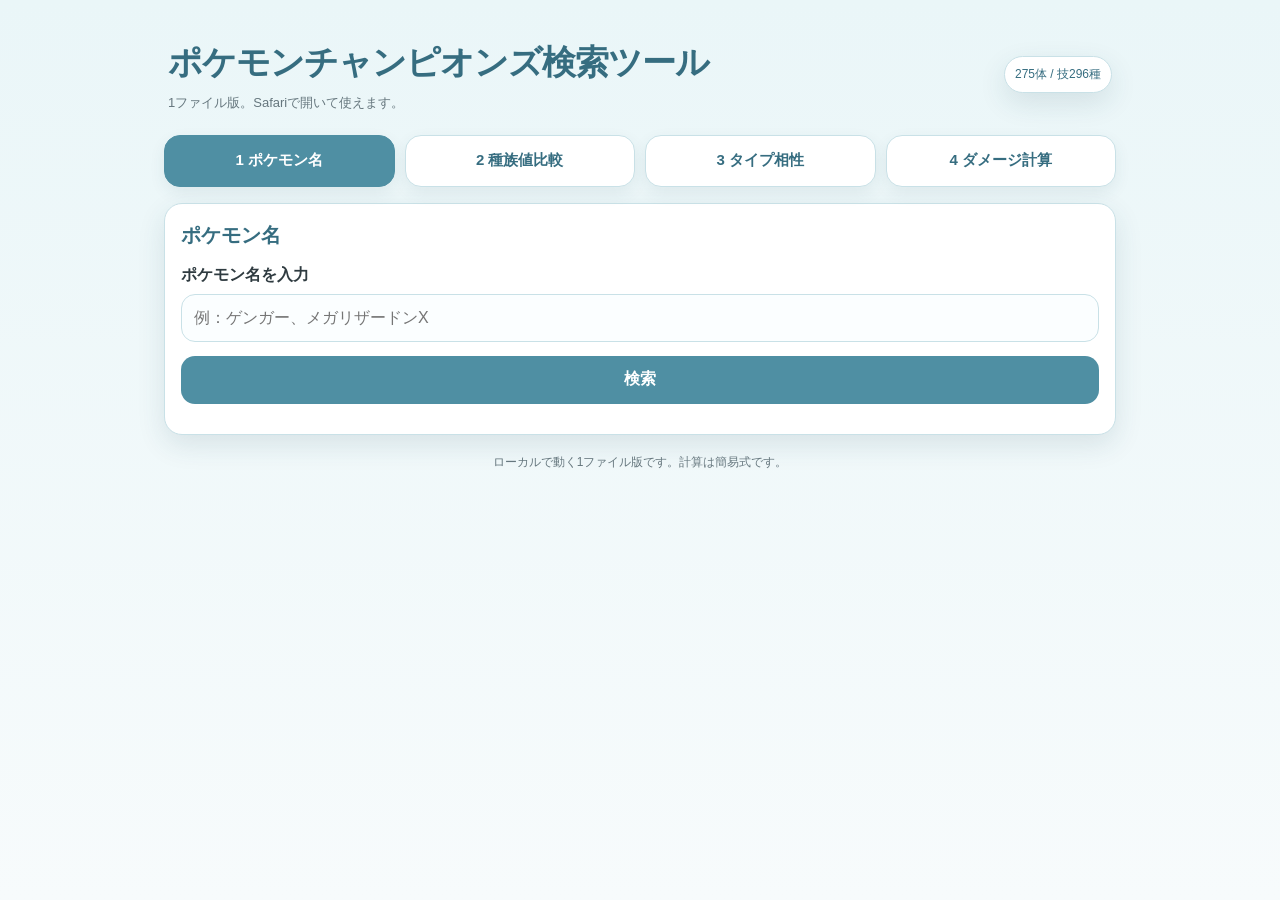
==== index.html @ 951473fa "Add files via upload" ====
<!doctype html>
<html lang="ja">
<head>
  <meta charset="utf-8">
  <meta name="viewport" content="width=device-width, initial-scale=1, viewport-fit=cover">
  <meta name="theme-color" content="#4f8fa3">
  <meta name="apple-mobile-web-app-capable" content="yes">
  <meta name="apple-mobile-web-app-title" content="ポケモンCH検索">
  <title>ポケモンチャンピオンズ検索ツール</title>
  <style>
    :root {
      --bg: #eaf6f8;
      --card: #ffffff;
      --main: #4f8fa3;
      --main-dark: #366d80;
      --soft: #d7eef3;
      --text: #2f3b40;
      --muted: #66777e;
      --line: #c9e1e7;
      --accent: #ff9999;
      --shadow: 0 10px 28px rgba(35, 77, 90, 0.12);
      --radius: 18px;
    }
    * { box-sizing: border-box; }
    html, body { margin: 0; padding: 0; }
    body {
      min-height: 100vh;
      font-family: -apple-system, BlinkMacSystemFont, "Hiragino Sans", "Hiragino Kaku Gothic ProN", "Yu Gothic", Meiryo, sans-serif;
      background: linear-gradient(180deg, var(--bg), #f7fbfc);
      color: var(--text);
      line-height: 1.55;
    }
    .app { max-width: 980px; margin: 0 auto; padding: 18px 14px 48px; }
    header {
      padding: 18px 4px 10px;
      display: flex;
      gap: 12px;
      align-items: center;
      justify-content: space-between;
    }
    .title-wrap { min-width: 0; }
    h1 { margin: 0; font-size: clamp(22px, 5vw, 34px); letter-spacing: -0.03em; color: var(--main-dark); }
    .subtitle { margin: 4px 0 0; color: var(--muted); font-size: 13px; }
    .badge {
      flex: 0 0 auto;
      border: 1px solid var(--line);
      background: var(--card);
      color: var(--main-dark);
      border-radius: 999px;
      padding: 8px 10px;
      font-size: 12px;
      box-shadow: var(--shadow);
      white-space: nowrap;
    }
    .tabs {
      display: grid;
      grid-template-columns: repeat(2, minmax(0, 1fr));
      gap: 10px;
      margin: 12px 0 16px;
    }
    @media (min-width: 720px) { .tabs { grid-template-columns: repeat(4, minmax(0, 1fr)); } }
    .tab-btn {
      appearance: none;
      border: 1px solid var(--line);
      background: var(--card);
      color: var(--main-dark);
      border-radius: 16px;
      min-height: 52px;
      padding: 10px 12px;
      font-weight: 700;
      font-size: 15px;
      box-shadow: 0 6px 16px rgba(35, 77, 90, 0.08);
    }
    .tab-btn.active { background: var(--main); color: #fff; border-color: var(--main); }
    .panel { display: none; }
    .panel.active { display: block; }
    .card {
      background: var(--card);
      border: 1px solid var(--line);
      border-radius: var(--radius);
      box-shadow: var(--shadow);
      padding: 16px;
      margin: 0 0 14px;
    }
    .card h2 { margin: 0 0 12px; font-size: 20px; color: var(--main-dark); }
    .card h3 { margin: 16px 0 8px; font-size: 16px; color: var(--main-dark); }
    label { display: block; font-weight: 700; margin: 12px 0 6px; color: var(--text); }
    input, select {
      width: 100%;
      appearance: none;
      border: 1px solid var(--line);
      background: #fbfeff;
      color: var(--text);
      border-radius: 14px;
      min-height: 48px;
      padding: 10px 12px;
      font-size: 16px;
      outline: none;
    }
    input:focus, select:focus { border-color: var(--main); box-shadow: 0 0 0 3px rgba(79, 143, 163, 0.18); }
    .grid { display: grid; gap: 12px; }
    @media (min-width: 720px) { .grid.two { grid-template-columns: repeat(2, minmax(0, 1fr)); } .grid.three { grid-template-columns: repeat(3, minmax(0, 1fr)); } }
    .action-row { display: flex; gap: 10px; flex-wrap: wrap; margin-top: 14px; }
    button.action {
      border: 0;
      border-radius: 14px;
      background: var(--main);
      color: white;
      font-weight: 800;
      font-size: 16px;
      padding: 12px 16px;
      min-height: 48px;
      flex: 1 1 160px;
    }
    button.secondary { background: var(--soft); color: var(--main-dark); }
    .result { margin-top: 14px; }
    .result-card {
      border: 1px solid var(--line);
      background: #fbfeff;
      border-radius: 16px;
      padding: 14px;
      margin: 10px 0;
    }
    .name-line { display: flex; align-items: baseline; gap: 8px; flex-wrap: wrap; }
    .poke-name { font-size: 20px; font-weight: 900; color: var(--main-dark); }
    .types { display: inline-flex; gap: 6px; flex-wrap: wrap; }
    .type-pill {
      display: inline-block;
      border-radius: 999px;
      padding: 3px 9px;
      background: var(--soft);
      color: var(--main-dark);
      font-size: 12px;
      font-weight: 800;
    }
    .stats { width: 100%; border-collapse: collapse; margin-top: 10px; overflow: hidden; border-radius: 12px; }
    .stats th, .stats td { border-bottom: 1px solid var(--line); padding: 8px 6px; text-align: right; font-size: 14px; }
    .stats th:first-child, .stats td:first-child { text-align: left; color: var(--muted); }
    .stats tr:last-child th, .stats tr:last-child td { border-bottom: 0; }
    .mini { font-size: 13px; color: var(--muted); }
    .error { border-color: #ffd3d3; background: #fff8f8; color: #8b3a3a; }
    .success { border-color: var(--line); background: #fbfeff; }
    .match-group { margin: 10px 0; }
    .match-title { font-weight: 900; color: var(--main-dark); margin-bottom: 5px; }
    .chip-list { display: flex; gap: 6px; flex-wrap: wrap; }
    .chip {
      display: inline-block;
      border: 1px solid var(--line);
      border-radius: 999px;
      background: white;
      padding: 5px 10px;
      font-size: 13px;
      font-weight: 700;
    }
    .damage-output {
      font-size: clamp(26px, 8vw, 42px);
      font-weight: 900;
      color: var(--main-dark);
      letter-spacing: -0.04em;
      text-align: center;
      padding: 20px 8px;
    }
    .footer-note { margin-top: 18px; color: var(--muted); font-size: 12px; text-align: center; }
  </style>
</head>
<body>
  <div class="app">
    <header>
      <div class="title-wrap">
        <h1>ポケモンチャンピオンズ検索ツール</h1>
        <p class="subtitle">1ファイル版。Safariで開いて使えます。</p>
      </div>
      <div class="badge">275体 / 技296種</div>
    </header>

    <nav class="tabs" aria-label="機能選択">
      <button class="tab-btn active" data-tab="search">1 ポケモン名</button>
      <button class="tab-btn" data-tab="compare">2 種族値比較</button>
      <button class="tab-btn" data-tab="type">3 タイプ相性</button>
      <button class="tab-btn" data-tab="damage">4 ダメージ計算</button>
    </nav>

    <section id="search" class="panel active">
      <div class="card">
        <h2>ポケモン名</h2>
        <label for="searchName">ポケモン名を入力</label>
        <input id="searchName" list="pokemonNames" placeholder="例：ゲンガー、メガリザードンX">
        <div class="action-row"><button class="action" id="searchBtn">検索</button></div>
        <div id="searchResult" class="result"></div>
      </div>
    </section>

    <section id="compare" class="panel">
      <div class="card">
        <h2>種族値比較</h2>
        <div class="grid two">
          <div>
            <label for="compareA">1匹目</label>
            <input id="compareA" list="pokemonNames" placeholder="例：ゲンガー">
          </div>
          <div>
            <label for="compareB">2匹目</label>
            <input id="compareB" list="pokemonNames" placeholder="例：メガゲンガー">
          </div>
        </div>
        <div class="action-row"><button class="action" id="compareBtn">比較</button></div>
        <div id="compareResult" class="result"></div>
      </div>
    </section>

    <section id="type" class="panel">
      <div class="card">
        <h2>タイプ相性</h2>
        <label for="typeMode">検索方法</label>
        <select id="typeMode">
          <option value="attack">使用する技のタイプから検索</option>
          <option value="defense">防御側のタイプから検索</option>
        </select>
        <label for="typeSelect">タイプ</label>
        <select id="typeSelect"></select>
        <div class="action-row"><button class="action" id="typeBtn">表示</button></div>
        <div id="typeResult" class="result"></div>
      </div>
    </section>

    <section id="damage" class="panel">
      <div class="card">
        <h2>ダメージ計算</h2>
        <div class="grid three">
          <div>
            <label for="attackerName">攻撃側ポケモン</label>
            <input id="attackerName" list="pokemonNames" placeholder="例：メガゲンガー">
          </div>
          <div>
            <label for="defenderName">防御側ポケモン</label>
            <input id="defenderName" list="pokemonNames" placeholder="例：カビゴン">
          </div>
          <div>
            <label for="moveName">技</label>
            <input id="moveName" list="moveNames" placeholder="例：シャドーボール">
          </div>
        </div>
        <div class="action-row"><button class="action" id="damageBtn">計算</button></div>
        <div id="damageResult" class="result"></div>
      </div>
    </section>

    <datalist id="pokemonNames"></datalist>
    <datalist id="moveNames"></datalist>
    <p class="footer-note">ローカルで動く1ファイル版です。計算は簡易式です。</p>
  </div>

  <script type="application/json" id="app-data">{"pokemon":[{"name":"フシギバナ","type1":"くさ","type2":"どく","ability1":"しんりょく","ability1_description":"HPが最大HPの1/3以下の時、くさタイプの攻撃技を使うと、こうげき・とくこうが1.5倍として計算される。","ability2":"","ability2_description":"","hidden_ability":"ようりょくそ","hidden_ability_description":"天気が「にほんばれ」の時、すばやさが2倍になる。","abilities_all":"しんりょく / ようりょくそ","abilities_description_all":"特性1: しんりょく（HPが最大HPの1/3以下の時、くさタイプの攻撃技を使うと、こうげき・とくこうが1.5倍として計算される。） / 夢特性: ようりょくそ（天気が「にほんばれ」の時、すばやさが2倍になる。）","hp":80,"attack":82,"defense":83,"sp_attack":100,"sp_defense":100,"speed":80},{"name":"メガフシギバナ","type1":"くさ","type2":"どく","ability1":"あついしぼう","ability1_description":"ほのお・こおりタイプの技で受けるダメージが半減する。","ability2":"","ability2_description":"","hidden_ability":"","hidden_ability_description":"","abilities_all":"あついしぼう","abilities_description_all":"特性1: あついしぼう（ほのお・こおりタイプの技で受けるダメージが半減する。）","hp":80,"attack":100,"defense":123,"sp_attack":122,"sp_defense":120,"speed":80},{"name":"リザードン","type1":"ほのお","type2":"ひこう","ability1":"もうか","ability1_description":"HPが最大HPの1/3以下の時、ほのおタイプの攻撃技を使うと、こうげき・とくこうが1.5倍として計算される。","ability2":"","ability2_description":"","hidden_ability":"サンパワー","hidden_ability_description":"天気が「にほんばれ」の時、とくこうが1.5倍になるが、毎ターン終了時に最大HPの1/8ダメージを受ける。","abilities_all":"もうか / サンパワー","abilities_description_all":"特性1: もうか（HPが最大HPの1/3以下の時、ほのおタイプの攻撃技を使うと、こうげき・とくこうが1.5倍として計算される。） / 夢特性: サンパワー（天気が「にほんばれ」の時、とくこうが1.5倍になるが、毎ターン終了時に最大HPの1/8ダメージを受ける。）","hp":78,"attack":84,"defense":78,"sp_attack":109,"sp_defense":85,"speed":100},{"name":"メガリザードンX","type1":"ほのお","type2":"ドラゴン","ability1":"かたいツメ","ability1_description":"接触技の威力が1.3倍になる。","ability2":"","ability2_description":"","hidden_ability":"","hidden_ability_description":"","abilities_all":"かたいツメ","abilities_description_all":"特性1: かたいツメ（接触技の威力が1.3倍になる。）","hp":78,"attack":130,"defense":111,"sp_attack":130,"sp_defense":85,"speed":100},{"name":"メガリザードンY","type1":"ほのお","type2":"ひこう","ability1":"ひでり","ability1_description":"場に出ると、5ターンの間、天気を「にほんばれ」にする。","ability2":"","ability2_description":"","hidden_ability":"","hidden_ability_description":"","abilities_all":"ひでり","abilities_description_all":"特性1: ひでり（場に出ると、5ターンの間、天気を「にほんばれ」にする。）","hp":78,"attack":104,"defense":78,"sp_attack":159,"sp_defense":115,"speed":100},{"name":"カメックス","type1":"みず","type2":"","ability1":"げきりゅう","ability1_description":"HPが最大HPの1/3以下の時、みずタイプの攻撃技を使うと、こうげき・とくこうが1.5倍として計算される。","ability2":"","ability2_description":"","hidden_ability":"あめうけざら","hidden_ability_description":"天気が「あめ」の時、毎ターン終了時に最大HPの1/16回復する。","abilities_all":"げきりゅう / あめうけざら","abilities_description_all":"特性1: げきりゅう（HPが最大HPの1/3以下の時、みずタイプの攻撃技を使うと、こうげき・とくこうが1.5倍として計算される。） / 夢特性: あめうけざら（天気が「あめ」の時、毎ターン終了時に最大HPの1/16回復する。）","hp":79,"attack":83,"defense":100,"sp_attack":85,"sp_defense":105,"speed":78},{"name":"メガカメックス","type1":"みず","type2":"","ability1":"メガランチャー","ability1_description":"波動系の技の威力が1.5倍になる。いやしのはどうは回復量が最大HPの3/4になる。","ability2":"","ability2_description":"","hidden_ability":"","hidden_ability_description":"","abilities_all":"メガランチャー","abilities_description_all":"特性1: メガランチャー（波動系の技の威力が1.5倍になる。いやしのはどうは回復量が最大HPの3/4になる。）","hp":79,"attack":103,"defense":120,"sp_attack":135,"sp_defense":115,"speed":78},{"name":"スピアー","type1":"むし","type2":"どく","ability1":"むしのしらせ","ability1_description":"HPが最大HPの1/3以下の時、むしタイプの攻撃技を使うと、こうげき・とくこうが1.5倍として計算される。","ability2":"","ability2_description":"","hidden_ability":"スナイパー","hidden_ability_description":"急所時のダメージ補正が1.5倍ではなく2.25倍になる。","abilities_all":"むしのしらせ / スナイパー","abilities_description_all":"特性1: むしのしらせ（HPが最大HPの1/3以下の時、むしタイプの攻撃技を使うと、こうげき・とくこうが1.5倍として計算される。） / 夢特性: スナイパー（急所時のダメージ補正が1.5倍ではなく2.25倍になる。）","hp":65,"attack":90,"defense":40,"sp_attack":45,"sp_defense":80,"speed":75},{"name":"メガスピアー","type1":"むし","type2":"どく","ability1":"てきおうりょく","ability1_description":"タイプ一致補正が通常1.5倍ではなく2倍になる。","ability2":"","ability2_description":"","hidden_ability":"","hidden_ability_description":"","abilities_all":"てきおうりょく","abilities_description_all":"特性1: てきおうりょく（タイプ一致補正が通常1.5倍ではなく2倍になる。）","hp":65,"attack":150,"defense":40,"sp_attack":15,"sp_defense":80,"speed":145},{"name":"ピジョット","type1":"ノーマル","type2":"ひこう","ability1":"するどいめ","ability1_description":"命中率ランクが下がらず、相手の回避率ランク変化も無視する。","ability2":"ちどりあし","ability2_description":"こんらん状態の時、回避率が2倍になる。","hidden_ability":"はとむね","hidden_ability_description":"相手の技や特性でぼうぎょランクを下げられない。","abilities_all":"するどいめ / ちどりあし / はとむね","abilities_description_all":"特性1: するどいめ（命中率ランクが下がらず、相手の回避率ランク変化も無視する。） / 特性2: ちどりあし（こんらん状態の時、回避率が2倍になる。） / 夢特性: はとむね（相手の技や特性でぼうぎょランクを下げられない。）","hp":83,"attack":80,"defense":75,"sp_attack":70,"sp_defense":70,"speed":101},{"name":"メガピジョット","type1":"ノーマル","type2":"ひこう","ability1":"ノーガード","ability1_description":"自分と相手の技が命中率・回避率に関係なく必ず命中する。そらをとぶ等の半無敵中にも命中する。","ability2":"","ability2_description":"","hidden_ability":"","hidden_ability_description":"","abilities_all":"ノーガード","abilities_description_all":"特性1: ノーガード（自分と相手の技が命中率・回避率に関係なく必ず命中する。そらをとぶ等の半無敵中にも命中する。）","hp":83,"attack":80,"defense":80,"sp_attack":135,"sp_defense":80,"speed":121},{"name":"アーボック","type1":"どく","type2":"","ability1":"いかく","ability1_description":"場に出た時、相手全体のこうげきランクを1段階下げる。きもったま・せいしんりょく・どんかん・マイペースには無効。","ability2":"だっぴ","ability2_description":"ターン終了時、30%の確率で自分の状態異常が治る。","hidden_ability":"きんちょうかん","hidden_ability_description":"相手はきのみを使えなくなる。","abilities_all":"いかく / だっぴ / きんちょうかん","abilities_description_all":"特性1: いかく（場に出た時、相手全体のこうげきランクを1段階下げる。きもったま・せいしんりょく・どんかん・マイペースには無効。） / 特性2: だっぴ（ターン終了時、30%の確率で自分の状態異常が治る。） / 夢特性: きんちょうかん（相手はきのみを使えなくなる。）","hp":60,"attack":95,"defense":69,"sp_attack":65,"sp_defense":79,"speed":80},{"name":"ピカチュウ","type1":"でんき","type2":"","ability1":"せいでんき","ability1_description":"接触技を受けると、30%の確率で相手をまひ状態にする。","ability2":"","ability2_description":"","hidden_ability":"ひらいしん","hidden_ability_description":"でんきタイプ技を受けると無効化し、とくこうランクが1段階上がる。ダブルでは単体でんき技を自分に引き寄せる。","abilities_all":"せいでんき / ひらいしん","abilities_description_all":"特性1: せいでんき（接触技を受けると、30%の確率で相手をまひ状態にする。） / 夢特性: ひらいしん（でんきタイプ技を受けると無効化し、とくこうランクが1段階上がる。ダブルでは単体でんき技を自分に引き寄せる。）","hp":35,"attack":55,"defense":40,"sp_attack":50,"sp_defense":50,"speed":90},{"name":"ライチュウ","type1":"でんき","type2":"","ability1":"せいでんき","ability1_description":"接触技を受けると、30%の確率で相手をまひ状態にする。","ability2":"","ability2_description":"","hidden_ability":"ひらいしん","hidden_ability_description":"でんきタイプ技を受けると無効化し、とくこうランクが1段階上がる。ダブルでは単体でんき技を自分に引き寄せる。","abilities_all":"せいでんき / ひらいしん","abilities_description_all":"特性1: せいでんき（接触技を受けると、30%の確率で相手をまひ状態にする。） / 夢特性: ひらいしん（でんきタイプ技を受けると無効化し、とくこうランクが1段階上がる。ダブルでは単体でんき技を自分に引き寄せる。）","hp":60,"attack":90,"defense":55,"sp_attack":90,"sp_defense":80,"speed":110},{"name":"ライチュウ (アローラのすがた)","type1":"でんき","type2":"エスパー","ability1":"サーフテール","ability1_description":"場がエレキフィールドの時、すばやさが2倍になる。","ability2":"","ability2_description":"","hidden_ability":"","hidden_ability_description":"","abilities_all":"サーフテール","abilities_description_all":"特性1: サーフテール（場がエレキフィールドの時、すばやさが2倍になる。）","hp":60,"attack":85,"defense":50,"sp_attack":95,"sp_defense":85,"speed":110},{"name":"ピクシー","type1":"フェアリー","type2":"","ability1":"メロメロボディ","ability1_description":"異性から接触技を受けると、30%の確率で相手をメロメロ状態にする。同性・性別不明には無効。","ability2":"マジックガード","ability2_description":"攻撃技などの直接ダメージ以外を受けない。毒・火傷・天気・ステルスロック・反動・いのちのたま等のダメージを受けない。","hidden_ability":"てんねん","hidden_ability_description":"相手のこうげき・ぼうぎょ・とくこう・とくぼう・命中率・回避率ランク変化を無視する。すばやさは無視しない。","abilities_all":"メロメロボディ / マジックガード / てんねん","abilities_description_all":"特性1: メロメロボディ（異性から接触技を受けると、30%の確率で相手をメロメロ状態にする。同性・性別不明には無効。） / 特性2: マジックガード（攻撃技などの直接ダメージ以外を受けない。毒・火傷・天気・ステルスロック・反動・いのちのたま等のダメージを受けない。） / 夢特性: てんねん（相手のこうげき・ぼうぎょ・とくこう・とくぼう・命中率・回避率ランク変化を無視する。すばやさは無視しない。）","hp":95,"attack":70,"defense":73,"sp_attack":95,"sp_defense":90,"speed":60},{"name":"メガピクシー","type1":"フェアリー","type2":"ひこう","ability1":"マジックミラー","ability1_description":"マジックコートで跳ね返せる変化技を相手に跳ね返す。","ability2":"","ability2_description":"","hidden_ability":"","hidden_ability_description":"","abilities_all":"マジックミラー","abilities_description_all":"特性1: マジックミラー（マジックコートで跳ね返せる変化技を相手に跳ね返す。）","hp":95,"attack":80,"defense":93,"sp_attack":135,"sp_defense":110,"speed":70},{"name":"キュウコン","type1":"ほのお","type2":"","ability1":"もらいび","ability1_description":"ほのおタイプ技を受けると無効化し、以後自分のほのおタイプ技の威力が1.5倍になる。","ability2":"","ability2_description":"","hidden_ability":"ひでり","hidden_ability_description":"場に出ると、5ターンの間、天気を「にほんばれ」にする。","abilities_all":"もらいび / ひでり","abilities_description_all":"特性1: もらいび（ほのおタイプ技を受けると無効化し、以後自分のほのおタイプ技の威力が1.5倍になる。） / 夢特性: ひでり（場に出ると、5ターンの間、天気を「にほんばれ」にする。）","hp":73,"attack":76,"defense":75,"sp_attack":81,"sp_defense":100,"speed":100},{"name":"キュウコン (アローラのすがた)","type1":"こおり","type2":"フェアリー","ability1":"ゆきがくれ","ability1_description":"天気が「ゆき」の時、相手の技の命中率が0.8倍になる。","ability2":"","ability2_description":"","hidden_ability":"ゆきふらし","hidden_ability_description":"場に出ると、5ターンの間、天気を「ゆき」にする。","abilities_all":"ゆきがくれ / ゆきふらし","abilities_description_all":"特性1: ゆきがくれ（天気が「ゆき」の時、相手の技の命中率が0.8倍になる。） / 夢特性: ゆきふらし（場に出ると、5ターンの間、天気を「ゆき」にする。）","hp":73,"attack":67,"defense":75,"sp_attack":81,"sp_defense":100,"speed":109},{"name":"ウインディ","type1":"ほのお","type2":"","ability1":"いかく","ability1_description":"場に出た時、相手全体のこうげきランクを1段階下げる。きもったま・せいしんりょく・どんかん・マイペースには無効。","ability2":"もらいび","ability2_description":"ほのおタイプ技を受けると無効化し、以後自分のほのおタイプ技の威力が1.5倍になる。","hidden_ability":"せいぎのこころ","hidden_ability_description":"あくタイプの攻撃技でダメージを受けると、こうげきランクが1段階上がる。","abilities_all":"いかく / もらいび / せいぎのこころ","abilities_description_all":"特性1: いかく（場に出た時、相手全体のこうげきランクを1段階下げる。きもったま・せいしんりょく・どんかん・マイペースには無効。） / 特性2: もらいび（ほのおタイプ技を受けると無効化し、以後自分のほのおタイプ技の威力が1.5倍になる。） / 夢特性: せいぎのこころ（あくタイプの攻撃技でダメージを受けると、こうげきランクが1段階上がる。）","hp":90,"attack":110,"defense":80,"sp_attack":100,"sp_defense":80,"speed":95},{"name":"ウインディ (ヒスイのすがた)","type1":"ほのお","type2":"いわ","ability1":"いかく","ability1_description":"場に出た時、相手全体のこうげきランクを1段階下げる。きもったま・せいしんりょく・どんかん・マイペースには無効。","ability2":"もらいび","ability2_description":"ほのおタイプ技を受けると無効化し、以後自分のほのおタイプ技の威力が1.5倍になる。","hidden_ability":"いしあたま","hidden_ability_description":"すてみタックル・フレアドライブ・ブレイブバード・ボルテッカー・もろはのずつき等の反動ダメージを受けない。","abilities_all":"いかく / もらいび / いしあたま","abilities_description_all":"特性1: いかく（場に出た時、相手全体のこうげきランクを1段階下げる。きもったま・せいしんりょく・どんかん・マイペースには無効。） / 特性2: もらいび（ほのおタイプ技を受けると無効化し、以後自分のほのおタイプ技の威力が1.5倍になる。） / 夢特性: いしあたま（すてみタックル・フレアドライブ・ブレイブバード・ボルテッカー・もろはのずつき等の反動ダメージを受けない。）","hp":95,"attack":115,"defense":80,"sp_attack":95,"sp_defense":80,"speed":90},{"name":"フーディン","type1":"エスパー","type2":"","ability1":"シンクロ","ability1_description":"相手の技や特性で自分がどく・もうどく・まひ・やけど状態になった時、相手も同じ状態異常にする。","ability2":"せいしんりょく","ability2_description":"ひるみ状態にならない。相手のいかくも受けない。","hidden_ability":"マジックガード","hidden_ability_description":"攻撃技などの直接ダメージ以外を受けない。毒・火傷・天気・ステルスロック・反動・いのちのたま等のダメージを受けない。","abilities_all":"シンクロ / せいしんりょく / マジックガード","abilities_description_all":"特性1: シンクロ（相手の技や特性で自分がどく・もうどく・まひ・やけど状態になった時、相手も同じ状態異常にする。） / 特性2: せいしんりょく（ひるみ状態にならない。相手のいかくも受けない。） / 夢特性: マジックガード（攻撃技などの直接ダメージ以外を受けない。毒・火傷・天気・ステルスロック・反動・いのちのたま等のダメージを受けない。）","hp":55,"attack":50,"defense":45,"sp_attack":135,"sp_defense":95,"speed":120},{"name":"メガフーディン","type1":"エスパー","type2":"","ability1":"トレース","ability1_description":"場に出た時、相手と同じ特性になる。相手が2体ならランダム。特定のフォルム系・特殊特性はコピー不可。","ability2":"","ability2_description":"","hidden_ability":"","hidden_ability_description":"","abilities_all":"トレース","abilities_description_all":"特性1: トレース（場に出た時、相手と同じ特性になる。相手が2体ならランダム。特定のフォルム系・特殊特性はコピー不可。）","hp":55,"attack":50,"defense":65,"sp_attack":175,"sp_defense":105,"speed":150},{"name":"カイリキー","type1":"かくとう","type2":"","ability1":"こんじょう","ability1_description":"状態異常の時、こうげきが1.5倍になる。やけどによるこうげき半減も受けない。","ability2":"ノーガード","ability2_description":"自分と相手の技が命中率・回避率に関係なく必ず命中する。そらをとぶ等の半無敵中にも命中する。","hidden_ability":"ふくつのこころ","hidden_ability_description":"相手の技でひるむと、すばやさランクが1段階上がる。","abilities_all":"こんじょう / ノーガード / ふくつのこころ","abilities_description_all":"特性1: こんじょう（状態異常の時、こうげきが1.5倍になる。やけどによるこうげき半減も受けない。） / 特性2: ノーガード（自分と相手の技が命中率・回避率に関係なく必ず命中する。そらをとぶ等の半無敵中にも命中する。） / 夢特性: ふくつのこころ（相手の技でひるむと、すばやさランクが1段階上がる。）","hp":90,"attack":130,"defense":80,"sp_attack":65,"sp_defense":85,"speed":55},{"name":"ウツボット","type1":"くさ","type2":"どく","ability1":"ようりょくそ","ability1_description":"天気が「にほんばれ」の時、すばやさが2倍になる。","ability2":"","ability2_description":"","hidden_ability":"くいしんぼう","hidden_ability_description":"通常はHP1/4以下で使うきのみを、HPが半分以下になった時に使う。","abilities_all":"ようりょくそ / くいしんぼう","abilities_description_all":"特性1: ようりょくそ（天気が「にほんばれ」の時、すばやさが2倍になる。） / 夢特性: くいしんぼう（通常はHP1/4以下で使うきのみを、HPが半分以下になった時に使う。）","hp":80,"attack":105,"defense":65,"sp_attack":100,"sp_defense":70,"speed":70},{"name":"メガウツボット","type1":"くさ","type2":"どく","ability1":"とびだすなかみ","ability1_description":"相手の技のダメージでひんしになった時、攻撃を受ける直前に残っていたHPと同じダメージを相手に与える。","ability2":"","ability2_description":"","hidden_ability":"","hidden_ability_description":"","abilities_all":"とびだすなかみ","abilities_description_all":"特性1: とびだすなかみ（相手の技のダメージでひんしになった時、攻撃を受ける直前に残っていたHPと同じダメージを相手に与える。）","hp":80,"attack":125,"defense":85,"sp_attack":135,"sp_defense":95,"speed":70},{"name":"ヤドラン","type1":"みず","type2":"エスパー","ability1":"どんかん","ability1_description":"メロメロ・ちょうはつ・ゆうわく状態にならない。相手のいかくも受けない。","ability2":"マイペース","ability2_description":"こんらん状態にならない。相手のいかくも受けない。","hidden_ability":"さいせいりょく","hidden_ability_description":"手持ちに戻ると最大HPの1/3回復する。","abilities_all":"どんかん / マイペース / さいせいりょく","abilities_description_all":"特性1: どんかん（メロメロ・ちょうはつ・ゆうわく状態にならない。相手のいかくも受けない。） / 特性2: マイペース（こんらん状態にならない。相手のいかくも受けない。） / 夢特性: さいせいりょく（手持ちに戻ると最大HPの1/3回復する。）","hp":95,"attack":75,"defense":110,"sp_attack":100,"sp_defense":80,"speed":30},{"name":"メガヤドラン","type1":"みず","type2":"エスパー","ability1":"シェルアーマー","ability1_description":"相手の攻撃が急所に当たらない。","ability2":"","ability2_description":"","hidden_ability":"","hidden_ability_description":"","abilities_all":"シェルアーマー","abilities_description_all":"特性1: シェルアーマー（相手の攻撃が急所に当たらない。）","hp":95,"attack":75,"defense":180,"sp_attack":130,"sp_defense":80,"speed":30},{"name":"ヤドラン (ガラルのすがた)","type1":"どく","type2":"エスパー","ability1":"クイックドロウ","ability1_description":"攻撃技を使う時、30%の確率で同じ優先度内で先制できる。変化技には無効。","ability2":"マイペース","ability2_description":"こんらん状態にならない。相手のいかくも受けない。","hidden_ability":"さいせいりょく","hidden_ability_description":"手持ちに戻ると最大HPの1/3回復する。","abilities_all":"クイックドロウ / マイペース / さいせいりょく","abilities_description_all":"特性1: クイックドロウ（攻撃技を使う時、30%の確率で同じ優先度内で先制できる。変化技には無効。） / 特性2: マイペース（こんらん状態にならない。相手のいかくも受けない。） / 夢特性: さいせいりょく（手持ちに戻ると最大HPの1/3回復する。）","hp":95,"attack":100,"defense":95,"sp_attack":100,"sp_defense":70,"speed":30},{"name":"ゲンガー","type1":"ゴースト","type2":"どく","ability1":"のろわれボディ","ability1_description":"相手から技を受けた時、30%の確率で3ターンの間、その技をかなしばり状態にする。","ability2":"","ability2_description":"","hidden_ability":"","hidden_ability_description":"","abilities_all":"のろわれボディ","abilities_description_all":"特性1: のろわれボディ（相手から技を受けた時、30%の確率で3ターンの間、その技をかなしばり状態にする。）","hp":60,"attack":65,"defense":60,"sp_attack":130,"sp_defense":75,"speed":110},{"name":"メガゲンガー","type1":"ゴースト","type2":"どく","ability1":"かげふみ","ability1_description":"相手は逃げたり交代できなくなる。ゴーストタイプや同じ「かげふみ」には無効。","ability2":"","ability2_description":"","hidden_ability":"","hidden_ability_description":"","abilities_all":"かげふみ","abilities_description_all":"特性1: かげふみ（相手は逃げたり交代できなくなる。ゴーストタイプや同じ「かげふみ」には無効。）","hp":60,"attack":65,"defense":80,"sp_attack":170,"sp_defense":95,"speed":130},{"name":"ガルーラ","type1":"ノーマル","type2":"","ability1":"はやおき","ability1_description":"ねむり状態のターン経過が2倍になり、通常より早く起きる。","ability2":"きもったま","ability2_description":"ノーマル・かくとう技がゴーストタイプにも等倍で当たる。相手のいかくも受けない。","hidden_ability":"せいしんりょく","hidden_ability_description":"ひるみ状態にならない。相手のいかくも受けない。","abilities_all":"はやおき / きもったま / せいしんりょく","abilities_description_all":"特性1: はやおき（ねむり状態のターン経過が2倍になり、通常より早く起きる。） / 特性2: きもったま（ノーマル・かくとう技がゴーストタイプにも等倍で当たる。相手のいかくも受けない。） / 夢特性: せいしんりょく（ひるみ状態にならない。相手のいかくも受けない。）","hp":105,"attack":95,"defense":80,"sp_attack":40,"sp_defense":80,"speed":90},{"name":"メガガルーラ","type1":"ノーマル","type2":"","ability1":"おやこあい","ability1_description":"同じ攻撃技で1ターンに2回攻撃する。2回目の威力は0.25倍。範囲技や連続技には基本的に適用されない。","ability2":"","ability2_description":"","hidden_ability":"","hidden_ability_description":"","abilities_all":"おやこあい","abilities_description_all":"特性1: おやこあい（同じ攻撃技で1ターンに2回攻撃する。2回目の威力は0.25倍。範囲技や連続技には基本的に適用されない。）","hp":105,"attack":125,"defense":100,"sp_attack":60,"sp_defense":100,"speed":100},{"name":"スターミー","type1":"みず","type2":"エスパー","ability1":"はっこう","ability1_description":"命中率ランクが下がらず、相手の回避率ランク変化も無視する。","ability2":"しぜんかいふく","ability2_description":"手持ちに戻ると状態異常が回復する。","hidden_ability":"アナライズ","hidden_ability_description":"自分の攻撃がそのターンで一番最後に出る時、技の威力が1.3倍になる。","abilities_all":"はっこう / しぜんかいふく / アナライズ","abilities_description_all":"特性1: はっこう（命中率ランクが下がらず、相手の回避率ランク変化も無視する。） / 特性2: しぜんかいふく（手持ちに戻ると状態異常が回復する。） / 夢特性: アナライズ（自分の攻撃がそのターンで一番最後に出る時、技の威力が1.3倍になる。）","hp":60,"attack":75,"defense":85,"sp_attack":100,"sp_defense":85,"speed":115},{"name":"メガスターミー","type1":"みず","type2":"エスパー","ability1":"ちからもち","ability1_description":"攻撃時、自分のこうげきが2倍として計算される。","ability2":"","ability2_description":"","hidden_ability":"","hidden_ability_description":"","abilities_all":"ちからもち","abilities_description_all":"特性1: ちからもち（攻撃時、自分のこうげきが2倍として計算される。）","hp":60,"attack":100,"defense":105,"sp_attack":130,"sp_defense":105,"speed":120},{"name":"カイロス","type1":"むし","type2":"","ability1":"かいりきバサミ","ability1_description":"相手の技や特性でこうげきランクを下げられない。","ability2":"かたやぶり","ability2_description":"攻撃する時、相手の防御系・無効化系など一部特性の影響を無視する。攻撃後に発動する効果は無視できない。","hidden_ability":"じしんかじょう","hidden_ability_description":"自分の技で相手を倒すと、こうげきランクが1段階上がる。","abilities_all":"かいりきバサミ / かたやぶり / じしんかじょう","abilities_description_all":"特性1: かいりきバサミ（相手の技や特性でこうげきランクを下げられない。） / 特性2: かたやぶり（攻撃する時、相手の防御系・無効化系など一部特性の影響を無視する。攻撃後に発動する効果は無視できない。） / 夢特性: じしんかじょう（自分の技で相手を倒すと、こうげきランクが1段階上がる。）","hp":65,"attack":125,"defense":100,"sp_attack":55,"sp_defense":70,"speed":85},{"name":"メガカイロス","type1":"むし","type2":"ひこう","ability1":"スカイスキン","ability1_description":"自分のノーマルタイプ技がひこうタイプになり、威力が1.2倍になる。","ability2":"","ability2_description":"","hidden_ability":"","hidden_ability_description":"","abilities_all":"スカイスキン","abilities_description_all":"特性1: スカイスキン（自分のノーマルタイプ技がひこうタイプになり、威力が1.2倍になる。）","hp":65,"attack":155,"defense":120,"sp_attack":65,"sp_defense":90,"speed":105},{"name":"ケンタロス","type1":"ノーマル","type2":"","ability1":"いかく","ability1_description":"場に出た時、相手全体のこうげきランクを1段階下げる。きもったま・せいしんりょく・どんかん・マイペースには無効。","ability2":"いかりのつぼ","ability2_description":"自分への攻撃が急所に当たると、こうげきランクが最大まで上がる。","hidden_ability":"ちからずく","hidden_ability_description":"追加効果のある技の追加効果が出ない代わりに、威力が1.3倍になる。いのちのたま等の一部反動も発動しない。","abilities_all":"いかく / いかりのつぼ / ちからずく","abilities_description_all":"特性1: いかく（場に出た時、相手全体のこうげきランクを1段階下げる。きもったま・せいしんりょく・どんかん・マイペースには無効。） / 特性2: いかりのつぼ（自分への攻撃が急所に当たると、こうげきランクが最大まで上がる。） / 夢特性: ちからずく（追加効果のある技の追加効果が出ない代わりに、威力が1.3倍になる。いのちのたま等の一部反動も発動しない。）","hp":75,"attack":100,"defense":95,"sp_attack":40,"sp_defense":70,"speed":110},{"name":"ケンタロス (パルデアのすがた単)","type1":"かくとう","type2":"","ability1":"いかく","ability1_description":"場に出た時、相手全体のこうげきランクを1段階下げる。きもったま・せいしんりょく・どんかん・マイペースには無効。","ability2":"いかりのつぼ","ability2_description":"自分への攻撃が急所に当たると、こうげきランクが最大まで上がる。","hidden_ability":"はんすう","hidden_ability_description":"きのみを食べた次のターン終了時に、もう一度同じきのみを食べる。","abilities_all":"いかく / いかりのつぼ / はんすう","abilities_description_all":"特性1: いかく（場に出た時、相手全体のこうげきランクを1段階下げる。きもったま・せいしんりょく・どんかん・マイペースには無効。） / 特性2: いかりのつぼ（自分への攻撃が急所に当たると、こうげきランクが最大まで上がる。） / 夢特性: はんすう（きのみを食べた次のターン終了時に、もう一度同じきのみを食べる。）","hp":75,"attack":110,"defense":105,"sp_attack":30,"sp_defense":70,"speed":100},{"name":"ケンタロス (パルデアのすがた炎)","type1":"かくとう","type2":"ほのお","ability1":"いかく","ability1_description":"場に出た時、相手全体のこうげきランクを1段階下げる。きもったま・せいしんりょく・どんかん・マイペースには無効。","ability2":"いかりのつぼ","ability2_description":"自分への攻撃が急所に当たると、こうげきランクが最大まで上がる。","hidden_ability":"はんすう","hidden_ability_description":"きのみを食べた次のターン終了時に、もう一度同じきのみを食べる。","abilities_all":"いかく / いかりのつぼ / はんすう","abilities_description_all":"特性1: いかく（場に出た時、相手全体のこうげきランクを1段階下げる。きもったま・せいしんりょく・どんかん・マイペースには無効。） / 特性2: いかりのつぼ（自分への攻撃が急所に当たると、こうげきランクが最大まで上がる。） / 夢特性: はんすう（きのみを食べた次のターン終了時に、もう一度同じきのみを食べる。）","hp":75,"attack":110,"defense":105,"sp_attack":30,"sp_defense":70,"speed":100},{"name":"ケンタロス (パルデアのすがた水)","type1":"かくとう","type2":"みず","ability1":"いかく","ability1_description":"場に出た時、相手全体のこうげきランクを1段階下げる。きもったま・せいしんりょく・どんかん・マイペースには無効。","ability2":"いかりのつぼ","ability2_description":"自分への攻撃が急所に当たると、こうげきランクが最大まで上がる。","hidden_ability":"はんすう","hidden_ability_description":"きのみを食べた次のターン終了時に、もう一度同じきのみを食べる。","abilities_all":"いかく / いかりのつぼ / はんすう","abilities_description_all":"特性1: いかく（場に出た時、相手全体のこうげきランクを1段階下げる。きもったま・せいしんりょく・どんかん・マイペースには無効。） / 特性2: いかりのつぼ（自分への攻撃が急所に当たると、こうげきランクが最大まで上がる。） / 夢特性: はんすう（きのみを食べた次のターン終了時に、もう一度同じきのみを食べる。）","hp":75,"attack":110,"defense":105,"sp_attack":30,"sp_defense":70,"speed":100},{"name":"ギャラドス","type1":"みず","type2":"ひこう","ability1":"いかく","ability1_description":"場に出た時、相手全体のこうげきランクを1段階下げる。きもったま・せいしんりょく・どんかん・マイペースには無効。","ability2":"","ability2_description":"","hidden_ability":"じしんかじょう","hidden_ability_description":"自分の技で相手を倒すと、こうげきランクが1段階上がる。","abilities_all":"いかく / じしんかじょう","abilities_description_all":"特性1: いかく（場に出た時、相手全体のこうげきランクを1段階下げる。きもったま・せいしんりょく・どんかん・マイペースには無効。） / 夢特性: じしんかじょう（自分の技で相手を倒すと、こうげきランクが1段階上がる。）","hp":95,"attack":125,"defense":79,"sp_attack":60,"sp_defense":100,"speed":81},{"name":"メガギャラドス","type1":"みず","type2":"あく","ability1":"かたやぶり","ability1_description":"攻撃する時、相手の防御系・無効化系など一部特性の影響を無視する。攻撃後に発動する効果は無視できない。","ability2":"","ability2_description":"","hidden_ability":"","hidden_ability_description":"","abilities_all":"かたやぶり","abilities_description_all":"特性1: かたやぶり（攻撃する時、相手の防御系・無効化系など一部特性の影響を無視する。攻撃後に発動する効果は無視できない。）","hp":95,"attack":155,"defense":109,"sp_attack":70,"sp_defense":130,"speed":81},{"name":"メタモン","type1":"ノーマル","type2":"","ability1":"じゅうなん","ability1_description":"まひ状態にならない。","ability2":"","ability2_description":"","hidden_ability":"かわりもの","hidden_ability_description":"場に出ると、相手にへんしんする。ダブルでは正面の相手が対象。","abilities_all":"じゅうなん / かわりもの","abilities_description_all":"特性1: じゅうなん（まひ状態にならない。） / 夢特性: かわりもの（場に出ると、相手にへんしんする。ダブルでは正面の相手が対象。）","hp":48,"attack":48,"defense":48,"sp_attack":48,"sp_defense":48,"speed":48},{"name":"シャワーズ","type1":"みず","type2":"","ability1":"ちょすい","ability1_description":"みずタイプ技を受けると無効化し、最大HPの1/4回復する。","ability2":"","ability2_description":"","hidden_ability":"うるおいボディ","hidden_ability_description":"天気が「あめ」の時、ターン終了時に自分の状態異常が回復する。","abilities_all":"ちょすい / うるおいボディ","abilities_description_all":"特性1: ちょすい（みずタイプ技を受けると無効化し、最大HPの1/4回復する。） / 夢特性: うるおいボディ（天気が「あめ」の時、ターン終了時に自分の状態異常が回復する。）","hp":130,"attack":65,"defense":60,"sp_attack":110,"sp_defense":95,"speed":65},{"name":"サンダース","type1":"でんき","type2":"","ability1":"ちくでん","ability1_description":"でんきタイプ技を受けると無効化し、最大HPの1/4回復する。","ability2":"","ability2_description":"","hidden_ability":"はやあし","hidden_ability_description":"状態異常の時、すばやさが1.5倍になる。まひによるすばやさ低下も受けない。","abilities_all":"ちくでん / はやあし","abilities_description_all":"特性1: ちくでん（でんきタイプ技を受けると無効化し、最大HPの1/4回復する。） / 夢特性: はやあし（状態異常の時、すばやさが1.5倍になる。まひによるすばやさ低下も受けない。）","hp":65,"attack":65,"defense":60,"sp_attack":110,"sp_defense":95,"speed":130},{"name":"ブースター","type1":"ほのお","type2":"","ability1":"もらいび","ability1_description":"ほのおタイプ技を受けると無効化し、以後自分のほのおタイプ技の威力が1.5倍になる。","ability2":"","ability2_description":"","hidden_ability":"こんじょう","hidden_ability_description":"状態異常の時、こうげきが1.5倍になる。やけどによるこうげき半減も受けない。","abilities_all":"もらいび / こんじょう","abilities_description_all":"特性1: もらいび（ほのおタイプ技を受けると無効化し、以後自分のほのおタイプ技の威力が1.5倍になる。） / 夢特性: こんじょう（状態異常の時、こうげきが1.5倍になる。やけどによるこうげき半減も受けない。）","hp":65,"attack":130,"defense":60,"sp_attack":95,"sp_defense":110,"speed":65},{"name":"プテラ","type1":"いわ","type2":"ひこう","ability1":"いしあたま","ability1_description":"すてみタックル・フレアドライブ・ブレイブバード・ボルテッカー・もろはのずつき等の反動ダメージを受けない。","ability2":"プレッシャー","ability2_description":"自分を対象にした相手の技のPP消費が1多くなる。","hidden_ability":"きんちょうかん","hidden_ability_description":"相手はきのみを使えなくなる。","abilities_all":"いしあたま / プレッシャー / きんちょうかん","abilities_description_all":"特性1: いしあたま（すてみタックル・フレアドライブ・ブレイブバード・ボルテッカー・もろはのずつき等の反動ダメージを受けない。） / 特性2: プレッシャー（自分を対象にした相手の技のPP消費が1多くなる。） / 夢特性: きんちょうかん（相手はきのみを使えなくなる。）","hp":80,"attack":105,"defense":65,"sp_attack":60,"sp_defense":75,"speed":130},{"name":"メガプテラ","type1":"いわ","type2":"ひこう","ability1":"かたいツメ","ability1_description":"接触技の威力が1.3倍になる。","ability2":"","ability2_description":"","hidden_ability":"","hidden_ability_description":"","abilities_all":"かたいツメ","abilities_description_all":"特性1: かたいツメ（接触技の威力が1.3倍になる。）","hp":80,"attack":135,"defense":85,"sp_attack":70,"sp_defense":95,"speed":150},{"name":"カビゴン","type1":"ノーマル","type2":"","ability1":"めんえき","ability1_description":"どく・もうどく状態にならない。","ability2":"あついしぼう","ability2_description":"ほのお・こおりタイプの技で受けるダメージが半減する。","hidden_ability":"くいしんぼう","hidden_ability_description":"通常はHP1/4以下で使うきのみを、HPが半分以下になった時に使う。","abilities_all":"めんえき / あついしぼう / くいしんぼう","abilities_description_all":"特性1: めんえき（どく・もうどく状態にならない。） / 特性2: あついしぼう（ほのお・こおりタイプの技で受けるダメージが半減する。） / 夢特性: くいしんぼう（通常はHP1/4以下で使うきのみを、HPが半分以下になった時に使う。）","hp":160,"attack":110,"defense":65,"sp_attack":65,"sp_defense":110,"speed":30},{"name":"カイリュー","type1":"ドラゴン","type2":"ひこう","ability1":"せいしんりょく","ability1_description":"ひるみ状態にならない。相手のいかくも受けない。","ability2":"","ability2_description":"","hidden_ability":"マルチスケイル","hidden_ability_description":"HPが満タンの時、受けるダメージが半減する。","abilities_all":"せいしんりょく / マルチスケイル","abilities_description_all":"特性1: せいしんりょく（ひるみ状態にならない。相手のいかくも受けない。） / 夢特性: マルチスケイル（HPが満タンの時、受けるダメージが半減する。）","hp":91,"attack":134,"defense":95,"sp_attack":100,"sp_defense":100,"speed":80},{"name":"メガカイリュー","type1":"ドラゴン","type2":"ひこう","ability1":"マルチスケイル","ability1_description":"HPが満タンの時、受けるダメージが半減する。","ability2":"","ability2_description":"","hidden_ability":"","hidden_ability_description":"","abilities_all":"マルチスケイル","abilities_description_all":"特性1: マルチスケイル（HPが満タンの時、受けるダメージが半減する。）","hp":91,"attack":124,"defense":115,"sp_attack":145,"sp_defense":125,"speed":100},{"name":"メガニウム","type1":"くさ","type2":"","ability1":"しんりょく","ability1_description":"HPが最大HPの1/3以下の時、くさタイプの攻撃技を使うと、こうげき・とくこうが1.5倍として計算される。","ability2":"","ability2_description":"","hidden_ability":"リーフガード","hidden_ability_description":"天気が「にほんばれ」の時、状態異常にならない。","abilities_all":"しんりょく / リーフガード","abilities_description_all":"特性1: しんりょく（HPが最大HPの1/3以下の時、くさタイプの攻撃技を使うと、こうげき・とくこうが1.5倍として計算される。） / 夢特性: リーフガード（天気が「にほんばれ」の時、状態異常にならない。）","hp":80,"attack":82,"defense":100,"sp_attack":83,"sp_defense":100,"speed":80},{"name":"メガメガニウム","type1":"くさ","type2":"フェアリー","ability1":"メガソーラー","ability1_description":"自分が技を使う時だけ、実際の天気に関係なく、にほんばれ状態と同じ効果になる。天気自体は変えない。","ability2":"","ability2_description":"","hidden_ability":"","hidden_ability_description":"","abilities_all":"メガソーラー","abilities_description_all":"特性1: メガソーラー（自分が技を使う時だけ、実際の天気に関係なく、にほんばれ状態と同じ効果になる。天気自体は変えない。）","hp":80,"attack":92,"defense":115,"sp_attack":143,"sp_defense":115,"speed":80},{"name":"バクフーン","type1":"ほのお","type2":"","ability1":"もうか","ability1_description":"HPが最大HPの1/3以下の時、ほのおタイプの攻撃技を使うと、こうげき・とくこうが1.5倍として計算される。","ability2":"","ability2_description":"","hidden_ability":"もらいび","hidden_ability_description":"ほのおタイプ技を受けると無効化し、以後自分のほのおタイプ技の威力が1.5倍になる。","abilities_all":"もうか / もらいび","abilities_description_all":"特性1: もうか（HPが最大HPの1/3以下の時、ほのおタイプの攻撃技を使うと、こうげき・とくこうが1.5倍として計算される。） / 夢特性: もらいび（ほのおタイプ技を受けると無効化し、以後自分のほのおタイプ技の威力が1.5倍になる。）","hp":78,"attack":84,"defense":78,"sp_attack":109,"sp_defense":85,"speed":100},{"name":"バクフーン (ヒスイのすがた)","type1":"ほのお","type2":"ゴースト","ability1":"もうか","ability1_description":"HPが最大HPの1/3以下の時、ほのおタイプの攻撃技を使うと、こうげき・とくこうが1.5倍として計算される。","ability2":"","ability2_description":"","hidden_ability":"おみとおし","hidden_ability_description":"場に出た時、相手の持っている道具が分かる。ダブルでは相手全体の道具が分かる。","abilities_all":"もうか / おみとおし","abilities_description_all":"特性1: もうか（HPが最大HPの1/3以下の時、ほのおタイプの攻撃技を使うと、こうげき・とくこうが1.5倍として計算される。） / 夢特性: おみとおし（場に出た時、相手の持っている道具が分かる。ダブルでは相手全体の道具が分かる。）","hp":73,"attack":84,"defense":78,"sp_attack":119,"sp_defense":85,"speed":95},{"name":"オーダイル","type1":"みず","type2":"","ability1":"げきりゅう","ability1_description":"HPが最大HPの1/3以下の時、みずタイプの攻撃技を使うと、こうげき・とくこうが1.5倍として計算される。","ability2":"","ability2_description":"","hidden_ability":"ちからずく","hidden_ability_description":"追加効果のある技の追加効果が出ない代わりに、威力が1.3倍になる。いのちのたま等の一部反動も発動しない。","abilities_all":"げきりゅう / ちからずく","abilities_description_all":"特性1: げきりゅう（HPが最大HPの1/3以下の時、みずタイプの攻撃技を使うと、こうげき・とくこうが1.5倍として計算される。） / 夢特性: ちからずく（追加効果のある技の追加効果が出ない代わりに、威力が1.3倍になる。いのちのたま等の一部反動も発動しない。）","hp":85,"attack":105,"defense":100,"sp_attack":79,"sp_defense":83,"speed":78},{"name":"メガオーダイル","type1":"みず","type2":"ドラゴン","ability1":"ドラゴンスキン","ability1_description":"自分のノーマルタイプ技がドラゴンタイプになり、威力が1.2倍になる。","ability2":"","ability2_description":"","hidden_ability":"","hidden_ability_description":"","abilities_all":"ドラゴンスキン","abilities_description_all":"特性1: ドラゴンスキン（自分のノーマルタイプ技がドラゴンタイプになり、威力が1.2倍になる。）","hp":85,"attack":160,"defense":125,"sp_attack":89,"sp_defense":93,"speed":78},{"name":"アリアドス","type1":"むし","type2":"どく","ability1":"むしのしらせ","ability1_description":"HPが最大HPの1/3以下の時、むしタイプの攻撃技を使うと、こうげき・とくこうが1.5倍として計算される。","ability2":"ふみん","ability2_description":"ねむり・ねむけ状態にならない。ねむるも使えない。既に眠っている場合は回復する。","hidden_ability":"スナイパー","hidden_ability_description":"急所時のダメージ補正が1.5倍ではなく2.25倍になる。","abilities_all":"むしのしらせ / ふみん / スナイパー","abilities_description_all":"特性1: むしのしらせ（HPが最大HPの1/3以下の時、むしタイプの攻撃技を使うと、こうげき・とくこうが1.5倍として計算される。） / 特性2: ふみん（ねむり・ねむけ状態にならない。ねむるも使えない。既に眠っている場合は回復する。） / 夢特性: スナイパー（急所時のダメージ補正が1.5倍ではなく2.25倍になる。）","hp":70,"attack":90,"defense":70,"sp_attack":60,"sp_defense":70,"speed":40},{"name":"デンリュウ","type1":"でんき","type2":"","ability1":"せいでんき","ability1_description":"接触技を受けると、30%の確率で相手をまひ状態にする。","ability2":"","ability2_description":"","hidden_ability":"プラス","hidden_ability_description":"場にプラスまたはマイナスのポケモンがいると、とくこうが1.5倍になる。","abilities_all":"せいでんき / プラス","abilities_description_all":"特性1: せいでんき（接触技を受けると、30%の確率で相手をまひ状態にする。） / 夢特性: プラス（場にプラスまたはマイナスのポケモンがいると、とくこうが1.5倍になる。）","hp":90,"attack":75,"defense":85,"sp_attack":115,"sp_defense":90,"speed":55},{"name":"メガデンリュウ","type1":"でんき","type2":"ドラゴン","ability1":"かたやぶり","ability1_description":"攻撃する時、相手の防御系・無効化系など一部特性の影響を無視する。攻撃後に発動する効果は無視できない。","ability2":"","ability2_description":"","hidden_ability":"","hidden_ability_description":"","abilities_all":"かたやぶり","abilities_description_all":"特性1: かたやぶり（攻撃する時、相手の防御系・無効化系など一部特性の影響を無視する。攻撃後に発動する効果は無視できない。）","hp":90,"attack":95,"defense":105,"sp_attack":165,"sp_defense":110,"speed":45},{"name":"マリルリ","type1":"みず","type2":"フェアリー","ability1":"あついしぼう","ability1_description":"ほのお・こおりタイプの技で受けるダメージが半減する。","ability2":"ちからもち","ability2_description":"攻撃時、自分のこうげきが2倍として計算される。","hidden_ability":"そうしょく","hidden_ability_description":"くさタイプ技を受けると無効化し、こうげきランクが1段階上がる。","abilities_all":"あついしぼう / ちからもち / そうしょく","abilities_description_all":"特性1: あついしぼう（ほのお・こおりタイプの技で受けるダメージが半減する。） / 特性2: ちからもち（攻撃時、自分のこうげきが2倍として計算される。） / 夢特性: そうしょく（くさタイプ技を受けると無効化し、こうげきランクが1段階上がる。）","hp":100,"attack":50,"defense":80,"sp_attack":60,"sp_defense":80,"speed":50},{"name":"ニョロトノ","type1":"みず","type2":"","ability1":"ちょすい","ability1_description":"みずタイプ技を受けると無効化し、最大HPの1/4回復する。","ability2":"しめりけ","ability2_description":"じばく・だいばくはつ・ビックリヘッド・ミストバーストを失敗させ、ゆうばくも無効にする。","hidden_ability":"あめふらし","hidden_ability_description":"場に出ると、5ターンの間、天気を「あめ」にする。","abilities_all":"ちょすい / しめりけ / あめふらし","abilities_description_all":"特性1: ちょすい（みずタイプ技を受けると無効化し、最大HPの1/4回復する。） / 特性2: しめりけ（じばく・だいばくはつ・ビックリヘッド・ミストバーストを失敗させ、ゆうばくも無効にする。） / 夢特性: あめふらし（場に出ると、5ターンの間、天気を「あめ」にする。）","hp":90,"attack":75,"defense":75,"sp_attack":90,"sp_defense":100,"speed":70},{"name":"エーフィ","type1":"エスパー","type2":"","ability1":"シンクロ","ability1_description":"相手の技や特性で自分がどく・もうどく・まひ・やけど状態になった時、相手も同じ状態異常にする。","ability2":"","ability2_description":"","hidden_ability":"マジックミラー","hidden_ability_description":"マジックコートで跳ね返せる変化技を相手に跳ね返す。","abilities_all":"シンクロ / マジックミラー","abilities_description_all":"特性1: シンクロ（相手の技や特性で自分がどく・もうどく・まひ・やけど状態になった時、相手も同じ状態異常にする。） / 夢特性: マジックミラー（マジックコートで跳ね返せる変化技を相手に跳ね返す。）","hp":65,"attack":65,"defense":60,"sp_attack":130,"sp_defense":95,"speed":110},{"name":"ブラッキー","type1":"あく","type2":"","ability1":"シンクロ","ability1_description":"相手の技や特性で自分がどく・もうどく・まひ・やけど状態になった時、相手も同じ状態異常にする。","ability2":"","ability2_description":"","hidden_ability":"せいしんりょく","hidden_ability_description":"ひるみ状態にならない。相手のいかくも受けない。","abilities_all":"シンクロ / せいしんりょく","abilities_description_all":"特性1: シンクロ（相手の技や特性で自分がどく・もうどく・まひ・やけど状態になった時、相手も同じ状態異常にする。） / 夢特性: せいしんりょく（ひるみ状態にならない。相手のいかくも受けない。）","hp":95,"attack":65,"defense":110,"sp_attack":60,"sp_defense":130,"speed":65},{"name":"ヤドキング","type1":"みず","type2":"エスパー","ability1":"どんかん","ability1_description":"メロメロ・ちょうはつ・ゆうわく状態にならない。相手のいかくも受けない。","ability2":"マイペース","ability2_description":"こんらん状態にならない。相手のいかくも受けない。","hidden_ability":"さいせいりょく","hidden_ability_description":"手持ちに戻ると最大HPの1/3回復する。","abilities_all":"どんかん / マイペース / さいせいりょく","abilities_description_all":"特性1: どんかん（メロメロ・ちょうはつ・ゆうわく状態にならない。相手のいかくも受けない。） / 特性2: マイペース（こんらん状態にならない。相手のいかくも受けない。） / 夢特性: さいせいりょく（手持ちに戻ると最大HPの1/3回復する。）","hp":95,"attack":75,"defense":80,"sp_attack":100,"sp_defense":110,"speed":30},{"name":"ヤドキング (ガラルのすがた)","type1":"どく","type2":"エスパー","ability1":"きみょうなくすり","ability1_description":"場に出た時、味方の能力ランク変化を元に戻す。上昇も下降もリセットする。","ability2":"マイペース","ability2_description":"こんらん状態にならない。相手のいかくも受けない。","hidden_ability":"さいせいりょく","hidden_ability_description":"手持ちに戻ると最大HPの1/3回復する。","abilities_all":"きみょうなくすり / マイペース / さいせいりょく","abilities_description_all":"特性1: きみょうなくすり（場に出た時、味方の能力ランク変化を元に戻す。上昇も下降もリセットする。） / 特性2: マイペース（こんらん状態にならない。相手のいかくも受けない。） / 夢特性: さいせいりょく（手持ちに戻ると最大HPの1/3回復する。）","hp":95,"attack":65,"defense":80,"sp_attack":110,"sp_defense":110,"speed":30},{"name":"フォレトス","type1":"むし","type2":"はがね","ability1":"がんじょう","ability1_description":"HPが満タンの時、一撃で倒されるダメージを受けてもHP1で耐える。一撃必殺技も無効。","ability2":"","ability2_description":"","hidden_ability":"ぼうじん","hidden_ability_description":"天気ダメージ、粉系技、ほうし系技を受けない。","abilities_all":"がんじょう / ぼうじん","abilities_description_all":"特性1: がんじょう（HPが満タンの時、一撃で倒されるダメージを受けてもHP1で耐える。一撃必殺技も無効。） / 夢特性: ぼうじん（天気ダメージ、粉系技、ほうし系技を受けない。）","hp":75,"attack":90,"defense":140,"sp_attack":60,"sp_defense":60,"speed":40},{"name":"ハガネール","type1":"はがね","type2":"じめん","ability1":"いしあたま","ability1_description":"すてみタックル・フレアドライブ・ブレイブバード・ボルテッカー・もろはのずつき等の反動ダメージを受けない。","ability2":"がんじょう","ability2_description":"HPが満タンの時、一撃で倒されるダメージを受けてもHP1で耐える。一撃必殺技も無効。","hidden_ability":"ちからずく","hidden_ability_description":"追加効果のある技の追加効果が出ない代わりに、威力が1.3倍になる。いのちのたま等の一部反動も発動しない。","abilities_all":"いしあたま / がんじょう / ちからずく","abilities_description_all":"特性1: いしあたま（すてみタックル・フレアドライブ・ブレイブバード・ボルテッカー・もろはのずつき等の反動ダメージを受けない。） / 特性2: がんじょう（HPが満タンの時、一撃で倒されるダメージを受けてもHP1で耐える。一撃必殺技も無効。） / 夢特性: ちからずく（追加効果のある技の追加効果が出ない代わりに、威力が1.3倍になる。いのちのたま等の一部反動も発動しない。）","hp":75,"attack":85,"defense":200,"sp_attack":55,"sp_defense":65,"speed":30},{"name":"メガハガネール","type1":"はがね","type2":"じめん","ability1":"すなのちから","ability1_description":"天気が「すなあらし」の時、じめん・いわ・はがねタイプ技の威力が1.3倍になる。すなあらしのダメージも受けない。","ability2":"","ability2_description":"","hidden_ability":"","hidden_ability_description":"","abilities_all":"すなのちから","abilities_description_all":"特性1: すなのちから（天気が「すなあらし」の時、じめん・いわ・はがねタイプ技の威力が1.3倍になる。すなあらしのダメージも受けない。）","hp":75,"attack":125,"defense":230,"sp_attack":55,"sp_defense":95,"speed":30},{"name":"ハッサム","type1":"むし","type2":"はがね","ability1":"むしのしらせ","ability1_description":"HPが最大HPの1/3以下の時、むしタイプの攻撃技を使うと、こうげき・とくこうが1.5倍として計算される。","ability2":"テクニシャン","ability2_description":"威力60以下の技の威力が1.5倍になる。威力変動技は変動後の威力で判定する。","hidden_ability":"ライトメタル","hidden_ability_description":"自分の重さが半分になる。けたぐり・くさむすび等の重さ依存技に影響する。","abilities_all":"むしのしらせ / テクニシャン / ライトメタル","abilities_description_all":"特性1: むしのしらせ（HPが最大HPの1/3以下の時、むしタイプの攻撃技を使うと、こうげき・とくこうが1.5倍として計算される。） / 特性2: テクニシャン（威力60以下の技の威力が1.5倍になる。威力変動技は変動後の威力で判定する。） / 夢特性: ライトメタル（自分の重さが半分になる。けたぐり・くさむすび等の重さ依存技に影響する。）","hp":70,"attack":130,"defense":100,"sp_attack":55,"sp_defense":80,"speed":65},{"name":"メガハッサム","type1":"むし","type2":"はがね","ability1":"テクニシャン","ability1_description":"威力60以下の技の威力が1.5倍になる。威力変動技は変動後の威力で判定する。","ability2":"","ability2_description":"","hidden_ability":"","hidden_ability_description":"","abilities_all":"テクニシャン","abilities_description_all":"特性1: テクニシャン（威力60以下の技の威力が1.5倍になる。威力変動技は変動後の威力で判定する。）","hp":70,"attack":150,"defense":140,"sp_attack":65,"sp_defense":100,"speed":75},{"name":"ヘラクロス","type1":"むし","type2":"かくとう","ability1":"むしのしらせ","ability1_description":"HPが最大HPの1/3以下の時、むしタイプの攻撃技を使うと、こうげき・とくこうが1.5倍として計算される。","ability2":"こんじょう","ability2_description":"状態異常の時、こうげきが1.5倍になる。やけどによるこうげき半減も受けない。","hidden_ability":"じしんかじょう","hidden_ability_description":"自分の技で相手を倒すと、こうげきランクが1段階上がる。","abilities_all":"むしのしらせ / こんじょう / じしんかじょう","abilities_description_all":"特性1: むしのしらせ（HPが最大HPの1/3以下の時、むしタイプの攻撃技を使うと、こうげき・とくこうが1.5倍として計算される。） / 特性2: こんじょう（状態異常の時、こうげきが1.5倍になる。やけどによるこうげき半減も受けない。） / 夢特性: じしんかじょう（自分の技で相手を倒すと、こうげきランクが1段階上がる。）","hp":80,"attack":125,"defense":75,"sp_attack":40,"sp_defense":95,"speed":85},{"name":"メガヘラクロス","type1":"むし","type2":"かくとう","ability1":"スキルリンク","ability1_description":"連続技が、1回目が命中すれば必ず最大回数当たる。","ability2":"","ability2_description":"","hidden_ability":"","hidden_ability_description":"","abilities_all":"スキルリンク","abilities_description_all":"特性1: スキルリンク（連続技が、1回目が命中すれば必ず最大回数当たる。）","hp":80,"attack":185,"defense":115,"sp_attack":40,"sp_defense":105,"speed":75},{"name":"エアームド","type1":"はがね","type2":"ひこう","ability1":"するどいめ","ability1_description":"命中率ランクが下がらず、相手の回避率ランク変化も無視する。","ability2":"がんじょう","ability2_description":"HPが満タンの時、一撃で倒されるダメージを受けてもHP1で耐える。一撃必殺技も無効。","hidden_ability":"くだけるよろい","hidden_ability_description":"物理技を受けると、ぼうぎょランクが1段階下がり、すばやさランクが2段階上がる。","abilities_all":"するどいめ / がんじょう / くだけるよろい","abilities_description_all":"特性1: するどいめ（命中率ランクが下がらず、相手の回避率ランク変化も無視する。） / 特性2: がんじょう（HPが満タンの時、一撃で倒されるダメージを受けてもHP1で耐える。一撃必殺技も無効。） / 夢特性: くだけるよろい（物理技を受けると、ぼうぎょランクが1段階下がり、すばやさランクが2段階上がる。）","hp":65,"attack":80,"defense":140,"sp_attack":40,"sp_defense":70,"speed":70},{"name":"メガエアームド","type1":"はがね","type2":"ひこう","ability1":"すじがねいり","ability1_description":"ひらいしん・よびみず・このゆびとまれ等の攻撃対象変更効果を無視して攻撃できる。","ability2":"","ability2_description":"","hidden_ability":"","hidden_ability_description":"","abilities_all":"すじがねいり","abilities_description_all":"特性1: すじがねいり（ひらいしん・よびみず・このゆびとまれ等の攻撃対象変更効果を無視して攻撃できる。）","hp":65,"attack":140,"defense":110,"sp_attack":40,"sp_defense":100,"speed":110},{"name":"ヘルガー","type1":"あく","type2":"ほのお","ability1":"はやおき","ability1_description":"ねむり状態のターン経過が2倍になり、通常より早く起きる。","ability2":"もらいび","ability2_description":"ほのおタイプ技を受けると無効化し、以後自分のほのおタイプ技の威力が1.5倍になる。","hidden_ability":"きんちょうかん","hidden_ability_description":"相手はきのみを使えなくなる。","abilities_all":"はやおき / もらいび / きんちょうかん","abilities_description_all":"特性1: はやおき（ねむり状態のターン経過が2倍になり、通常より早く起きる。） / 特性2: もらいび（ほのおタイプ技を受けると無効化し、以後自分のほのおタイプ技の威力が1.5倍になる。） / 夢特性: きんちょうかん（相手はきのみを使えなくなる。）","hp":75,"attack":90,"defense":50,"sp_attack":110,"sp_defense":80,"speed":95},{"name":"メガヘルガー","type1":"あく","type2":"ほのお","ability1":"サンパワー","ability1_description":"天気が「にほんばれ」の時、とくこうが1.5倍になるが、毎ターン終了時に最大HPの1/8ダメージを受ける。","ability2":"","ability2_description":"","hidden_ability":"","hidden_ability_description":"","abilities_all":"サンパワー","abilities_description_all":"特性1: サンパワー（天気が「にほんばれ」の時、とくこうが1.5倍になるが、毎ターン終了時に最大HPの1/8ダメージを受ける。）","hp":75,"attack":90,"defense":90,"sp_attack":140,"sp_defense":90,"speed":115},{"name":"バンギラス","type1":"いわ","type2":"あく","ability1":"すなおこし","ability1_description":"場に出ると、5ターンの間、天気を「すなあらし」にする。","ability2":"","ability2_description":"","hidden_ability":"きんちょうかん","hidden_ability_description":"相手はきのみを使えなくなる。","abilities_all":"すなおこし / きんちょうかん","abilities_description_all":"特性1: すなおこし（場に出ると、5ターンの間、天気を「すなあらし」にする。） / 夢特性: きんちょうかん（相手はきのみを使えなくなる。）","hp":100,"attack":134,"defense":110,"sp_attack":95,"sp_defense":100,"speed":61},{"name":"メガバンギラス","type1":"いわ","type2":"あく","ability1":"すなおこし","ability1_description":"場に出ると、5ターンの間、天気を「すなあらし」にする。","ability2":"","ability2_description":"","hidden_ability":"","hidden_ability_description":"","abilities_all":"すなおこし","abilities_description_all":"特性1: すなおこし（場に出ると、5ターンの間、天気を「すなあらし」にする。）","hp":100,"attack":164,"defense":150,"sp_attack":95,"sp_defense":120,"speed":71},{"name":"ペリッパー","type1":"みず","type2":"ひこう","ability1":"するどいめ","ability1_description":"命中率ランクが下がらず、相手の回避率ランク変化も無視する。","ability2":"あめふらし","ability2_description":"場に出ると、5ターンの間、天気を「あめ」にする。","hidden_ability":"あめうけざら","hidden_ability_description":"天気が「あめ」の時、毎ターン終了時に最大HPの1/16回復する。","abilities_all":"するどいめ / あめふらし / あめうけざら","abilities_description_all":"特性1: するどいめ（命中率ランクが下がらず、相手の回避率ランク変化も無視する。） / 特性2: あめふらし（場に出ると、5ターンの間、天気を「あめ」にする。） / 夢特性: あめうけざら（天気が「あめ」の時、毎ターン終了時に最大HPの1/16回復する。）","hp":60,"attack":50,"defense":100,"sp_attack":95,"sp_defense":70,"speed":65},{"name":"サーナイト","type1":"エスパー","type2":"フェアリー","ability1":"シンクロ","ability1_description":"相手の技や特性で自分がどく・もうどく・まひ・やけど状態になった時、相手も同じ状態異常にする。","ability2":"トレース","ability2_description":"場に出た時、相手と同じ特性になる。相手が2体ならランダム。特定のフォルム系・特殊特性はコピー不可。","hidden_ability":"テレパシー","hidden_ability_description":"味方の技によるダメージを受けない。","abilities_all":"シンクロ / トレース / テレパシー","abilities_description_all":"特性1: シンクロ（相手の技や特性で自分がどく・もうどく・まひ・やけど状態になった時、相手も同じ状態異常にする。） / 特性2: トレース（場に出た時、相手と同じ特性になる。相手が2体ならランダム。特定のフォルム系・特殊特性はコピー不可。） / 夢特性: テレパシー（味方の技によるダメージを受けない。）","hp":68,"attack":65,"defense":65,"sp_attack":125,"sp_defense":115,"speed":80},{"name":"メガサーナイト","type1":"エスパー","type2":"フェアリー","ability1":"フェアリースキン","ability1_description":"自分のノーマルタイプ技がフェアリータイプになり、威力が1.2倍になる。","ability2":"","ability2_description":"","hidden_ability":"","hidden_ability_description":"","abilities_all":"フェアリースキン","abilities_description_all":"特性1: フェアリースキン（自分のノーマルタイプ技がフェアリータイプになり、威力が1.2倍になる。）","hp":68,"attack":85,"defense":65,"sp_attack":165,"sp_defense":135,"speed":100},{"name":"ヤミラミ","type1":"あく","type2":"ゴースト","ability1":"するどいめ","ability1_description":"命中率ランクが下がらず、相手の回避率ランク変化も無視する。","ability2":"あとだし","ability2_description":"技を出す順番が、同じ優先度内で必ず一番最後になる。","hidden_ability":"いたずらごころ","hidden_ability_description":"変化技の優先度が+1される。ただし、あくタイプの相手には変化技が失敗する。","abilities_all":"するどいめ / あとだし / いたずらごころ","abilities_description_all":"特性1: するどいめ（命中率ランクが下がらず、相手の回避率ランク変化も無視する。） / 特性2: あとだし（技を出す順番が、同じ優先度内で必ず一番最後になる。） / 夢特性: いたずらごころ（変化技の優先度が+1される。ただし、あくタイプの相手には変化技が失敗する。）","hp":50,"attack":75,"defense":75,"sp_attack":65,"sp_defense":65,"speed":50},{"name":"メガヤミラミ","type1":"あく","type2":"ゴースト","ability1":"マジックミラー","ability1_description":"マジックコートで跳ね返せる変化技を相手に跳ね返す。","ability2":"","ability2_description":"","hidden_ability":"","hidden_ability_description":"","abilities_all":"マジックミラー","abilities_description_all":"特性1: マジックミラー（マジックコートで跳ね返せる変化技を相手に跳ね返す。）","hp":50,"attack":85,"defense":125,"sp_attack":85,"sp_defense":115,"speed":20},{"name":"ボスゴドラ","type1":"はがね","type2":"いわ","ability1":"がんじょう","ability1_description":"HPが満タンの時、一撃で倒されるダメージを受けてもHP1で耐える。一撃必殺技も無効。","ability2":"いしあたま","ability2_description":"すてみタックル・フレアドライブ・ブレイブバード・ボルテッカー・もろはのずつき等の反動ダメージを受けない。","hidden_ability":"ヘヴィメタル","hidden_ability_description":"自分の重さが2倍になる。けたぐり・くさむすび等の重さ依存技に影響する。","abilities_all":"がんじょう / いしあたま / ヘヴィメタル","abilities_description_all":"特性1: がんじょう（HPが満タンの時、一撃で倒されるダメージを受けてもHP1で耐える。一撃必殺技も無効。） / 特性2: いしあたま（すてみタックル・フレアドライブ・ブレイブバード・ボルテッカー・もろはのずつき等の反動ダメージを受けない。） / 夢特性: ヘヴィメタル（自分の重さが2倍になる。けたぐり・くさむすび等の重さ依存技に影響する。）","hp":70,"attack":110,"defense":180,"sp_attack":60,"sp_defense":60,"speed":50},{"name":"メガボスゴドラ","type1":"はがね","type2":"","ability1":"フィルター","ability1_description":"効果抜群の技で受けるダメージが3/4になる。2倍弱点は1.5倍、4倍弱点は3倍に軽減される。","ability2":"","ability2_description":"","hidden_ability":"","hidden_ability_description":"","abilities_all":"フィルター","abilities_description_all":"特性1: フィルター（効果抜群の技で受けるダメージが3/4になる。2倍弱点は1.5倍、4倍弱点は3倍に軽減される。）","hp":70,"attack":140,"defense":230,"sp_attack":60,"sp_defense":80,"speed":50},{"name":"チャーレム","type1":"かくとう","type2":"エスパー","ability1":"ヨガパワー","ability1_description":"攻撃時、自分のこうげきが2倍として計算される。","ability2":"","ability2_description":"","hidden_ability":"テレパシー","hidden_ability_description":"味方の技によるダメージを受けない。","abilities_all":"ヨガパワー / テレパシー","abilities_description_all":"特性1: ヨガパワー（攻撃時、自分のこうげきが2倍として計算される。） / 夢特性: テレパシー（味方の技によるダメージを受けない。）","hp":60,"attack":60,"defense":75,"sp_attack":60,"sp_defense":75,"speed":80},{"name":"メガチャーレム","type1":"かくとう","type2":"エスパー","ability1":"ヨガパワー","ability1_description":"攻撃時、自分のこうげきが2倍として計算される。","ability2":"","ability2_description":"","hidden_ability":"","hidden_ability_description":"","abilities_all":"ヨガパワー","abilities_description_all":"特性1: ヨガパワー（攻撃時、自分のこうげきが2倍として計算される。）","hp":60,"attack":100,"defense":85,"sp_attack":80,"sp_defense":85,"speed":100},{"name":"ライボルト","type1":"でんき","type2":"","ability1":"せいでんき","ability1_description":"接触技を受けると、30%の確率で相手をまひ状態にする。","ability2":"ひらいしん","ability2_description":"でんきタイプ技を受けると無効化し、とくこうランクが1段階上がる。ダブルでは単体でんき技を自分に引き寄せる。","hidden_ability":"マイナス","hidden_ability_description":"場にプラスまたはマイナスのポケモンがいると、とくこうが1.5倍になる。","abilities_all":"せいでんき / ひらいしん / マイナス","abilities_description_all":"特性1: せいでんき（接触技を受けると、30%の確率で相手をまひ状態にする。） / 特性2: ひらいしん（でんきタイプ技を受けると無効化し、とくこうランクが1段階上がる。ダブルでは単体でんき技を自分に引き寄せる。） / 夢特性: マイナス（場にプラスまたはマイナスのポケモンがいると、とくこうが1.5倍になる。）","hp":70,"attack":75,"defense":60,"sp_attack":105,"sp_defense":60,"speed":105},{"name":"メガライボルト","type1":"でんき","type2":"","ability1":"いかく","ability1_description":"場に出た時、相手全体のこうげきランクを1段階下げる。きもったま・せいしんりょく・どんかん・マイペースには無効。","ability2":"","ability2_description":"","hidden_ability":"","hidden_ability_description":"","abilities_all":"いかく","abilities_description_all":"特性1: いかく（場に出た時、相手全体のこうげきランクを1段階下げる。きもったま・せいしんりょく・どんかん・マイペースには無効。）","hp":70,"attack":75,"defense":80,"sp_attack":135,"sp_defense":80,"speed":135},{"name":"サメハダー","type1":"みず","type2":"あく","ability1":"さめはだ","ability1_description":"接触技を受けると、相手に相手最大HPの1/8ダメージを与える。","ability2":"","ability2_description":"","hidden_ability":"かそく","hidden_ability_description":"毎ターン終了時にすばやさランクが1段階上がる。","abilities_all":"さめはだ / かそく","abilities_description_all":"特性1: さめはだ（接触技を受けると、相手に相手最大HPの1/8ダメージを与える。） / 夢特性: かそく（毎ターン終了時にすばやさランクが1段階上がる。）","hp":70,"attack":120,"defense":40,"sp_attack":95,"sp_defense":40,"speed":95},{"name":"メガサメハダー","type1":"みず","type2":"あく","ability1":"がんじょうあご","ability1_description":"かみつく・かみくだく・各種キバ技など、あごやキバを使う技の威力が1.5倍になる。","ability2":"","ability2_description":"","hidden_ability":"","hidden_ability_description":"","abilities_all":"がんじょうあご","abilities_description_all":"特性1: がんじょうあご（かみつく・かみくだく・各種キバ技など、あごやキバを使う技の威力が1.5倍になる。）","hp":70,"attack":140,"defense":70,"sp_attack":110,"sp_defense":65,"speed":105},{"name":"バクーダ","type1":"ほのお","type2":"じめん","ability1":"マグマのよろい","ability1_description":"こおり状態にならない。","ability2":"ハードロック","ability2_description":"効果抜群の技で受けるダメージが3/4になる。2倍弱点は1.5倍、4倍弱点は3倍に軽減される。","hidden_ability":"いかりのつぼ","hidden_ability_description":"自分への攻撃が急所に当たると、こうげきランクが最大まで上がる。","abilities_all":"マグマのよろい / ハードロック / いかりのつぼ","abilities_description_all":"特性1: マグマのよろい（こおり状態にならない。） / 特性2: ハードロック（効果抜群の技で受けるダメージが3/4になる。2倍弱点は1.5倍、4倍弱点は3倍に軽減される。） / 夢特性: いかりのつぼ（自分への攻撃が急所に当たると、こうげきランクが最大まで上がる。）","hp":70,"attack":100,"defense":70,"sp_attack":105,"sp_defense":75,"speed":40},{"name":"メガバクーダ","type1":"ほのお","type2":"じめん","ability1":"ちからずく","ability1_description":"追加効果のある技の追加効果が出ない代わりに、威力が1.3倍になる。いのちのたま等の一部反動も発動しない。","ability2":"","ability2_description":"","hidden_ability":"","hidden_ability_description":"","abilities_all":"ちからずく","abilities_description_all":"特性1: ちからずく（追加効果のある技の追加効果が出ない代わりに、威力が1.3倍になる。いのちのたま等の一部反動も発動しない。）","hp":70,"attack":120,"defense":100,"sp_attack":145,"sp_defense":105,"speed":20},{"name":"コータス","type1":"ほのお","type2":"","ability1":"しろいけむり","ability1_description":"相手の技や特性で能力ランクを下げられない。","ability2":"ひでり","ability2_description":"場に出ると、5ターンの間、天気を「にほんばれ」にする。","hidden_ability":"シェルアーマー","hidden_ability_description":"相手の攻撃が急所に当たらない。","abilities_all":"しろいけむり / ひでり / シェルアーマー","abilities_description_all":"特性1: しろいけむり（相手の技や特性で能力ランクを下げられない。） / 特性2: ひでり（場に出ると、5ターンの間、天気を「にほんばれ」にする。） / 夢特性: シェルアーマー（相手の攻撃が急所に当たらない。）","hp":70,"attack":85,"defense":140,"sp_attack":85,"sp_defense":70,"speed":20},{"name":"チルタリス","type1":"ドラゴン","type2":"ひこう","ability1":"しぜんかいふく","ability1_description":"手持ちに戻ると状態異常が回復する。","ability2":"","ability2_description":"","hidden_ability":"ノーてんき","hidden_ability_description":"全てのポケモンに対する天気の影響をなくす。","abilities_all":"しぜんかいふく / ノーてんき","abilities_description_all":"特性1: しぜんかいふく（手持ちに戻ると状態異常が回復する。） / 夢特性: ノーてんき（全てのポケモンに対する天気の影響をなくす。）","hp":75,"attack":70,"defense":90,"sp_attack":70,"sp_defense":105,"speed":80},{"name":"メガチルタリス","type1":"ドラゴン","type2":"フェアリー","ability1":"フェアリースキン","ability1_description":"自分のノーマルタイプ技がフェアリータイプになり、威力が1.2倍になる。","ability2":"","ability2_description":"","hidden_ability":"","hidden_ability_description":"","abilities_all":"フェアリースキン","abilities_description_all":"特性1: フェアリースキン（自分のノーマルタイプ技がフェアリータイプになり、威力が1.2倍になる。）","hp":75,"attack":110,"defense":110,"sp_attack":110,"sp_defense":105,"speed":80},{"name":"ミロカロス","type1":"みず","type2":"","ability1":"ふしぎなうろこ","ability1_description":"状態異常の時、ぼうぎょが1.5倍になる。","ability2":"かちき","ability2_description":"相手の技や特性で自分の能力ランクが下がると、とくこうランクが2段階上がる。味方や自分の効果では発動しない。","hidden_ability":"メロメロボディ","hidden_ability_description":"異性から接触技を受けると、30%の確率で相手をメロメロ状態にする。同性・性別不明には無効。","abilities_all":"ふしぎなうろこ / かちき / メロメロボディ","abilities_description_all":"特性1: ふしぎなうろこ（状態異常の時、ぼうぎょが1.5倍になる。） / 特性2: かちき（相手の技や特性で自分の能力ランクが下がると、とくこうランクが2段階上がる。味方や自分の効果では発動しない。） / 夢特性: メロメロボディ（異性から接触技を受けると、30%の確率で相手をメロメロ状態にする。同性・性別不明には無効。）","hp":95,"attack":60,"defense":79,"sp_attack":100,"sp_defense":125,"speed":81},{"name":"ポワルン","type1":"ノーマル","type2":"","ability1":"てんきや","ability1_description":"天気に応じてタイプと姿が変わる。晴れ=ほのお、雨=みず、雪=こおり。","ability2":"","ability2_description":"","hidden_ability":"","hidden_ability_description":"","abilities_all":"てんきや","abilities_description_all":"特性1: てんきや（天気に応じてタイプと姿が変わる。晴れ=ほのお、雨=みず、雪=こおり。）","hp":70,"attack":70,"defense":70,"sp_attack":70,"sp_defense":70,"speed":70},{"name":"ジュペッタ","type1":"ゴースト","type2":"","ability1":"ふみん","ability1_description":"ねむり・ねむけ状態にならない。ねむるも使えない。既に眠っている場合は回復する。","ability2":"おみとおし","ability2_description":"場に出た時、相手の持っている道具が分かる。ダブルでは相手全体の道具が分かる。","hidden_ability":"のろわれボディ","hidden_ability_description":"相手から技を受けた時、30%の確率で3ターンの間、その技をかなしばり状態にする。","abilities_all":"ふみん / おみとおし / のろわれボディ","abilities_description_all":"特性1: ふみん（ねむり・ねむけ状態にならない。ねむるも使えない。既に眠っている場合は回復する。） / 特性2: おみとおし（場に出た時、相手の持っている道具が分かる。ダブルでは相手全体の道具が分かる。） / 夢特性: のろわれボディ（相手から技を受けた時、30%の確率で3ターンの間、その技をかなしばり状態にする。）","hp":64,"attack":115,"defense":65,"sp_attack":83,"sp_defense":63,"speed":65},{"name":"メガジュペッタ","type1":"ゴースト","type2":"","ability1":"いたずらごころ","ability1_description":"変化技の優先度が+1される。ただし、あくタイプの相手には変化技が失敗する。","ability2":"","ability2_description":"","hidden_ability":"","hidden_ability_description":"","abilities_all":"いたずらごころ","abilities_description_all":"特性1: いたずらごころ（変化技の優先度が+1される。ただし、あくタイプの相手には変化技が失敗する。）","hp":64,"attack":165,"defense":75,"sp_attack":93,"sp_defense":83,"speed":75},{"name":"チリーン","type1":"エスパー","type2":"","ability1":"ふゆう","ability1_description":"じめんタイプ技、まきびし・どくびし・ねばねばネット、ありじごく、各種フィールドの効果を受けない。","ability2":"","ability2_description":"","hidden_ability":"","hidden_ability_description":"","abilities_all":"ふゆう","abilities_description_all":"特性1: ふゆう（じめんタイプ技、まきびし・どくびし・ねばねばネット、ありじごく、各種フィールドの効果を受けない。）","hp":75,"attack":50,"defense":80,"sp_attack":95,"sp_defense":90,"speed":65},{"name":"メガチリーン","type1":"エスパー","type2":"はがね","ability1":"ふゆう","ability1_description":"じめんタイプ技、まきびし・どくびし・ねばねばネット、ありじごく、各種フィールドの効果を受けない。","ability2":"","ability2_description":"","hidden_ability":"","hidden_ability_description":"","abilities_all":"ふゆう","abilities_description_all":"特性1: ふゆう（じめんタイプ技、まきびし・どくびし・ねばねばネット、ありじごく、各種フィールドの効果を受けない。）","hp":75,"attack":50,"defense":110,"sp_attack":135,"sp_defense":120,"speed":65},{"name":"アブソル","type1":"あく","type2":"","ability1":"プレッシャー","ability1_description":"自分を対象にした相手の技のPP消費が1多くなる。","ability2":"きょううん","ability2_description":"急所ランクが1段階上がり、急所に当たりやすくなる。","hidden_ability":"せいぎのこころ","hidden_ability_description":"あくタイプの攻撃技でダメージを受けると、こうげきランクが1段階上がる。","abilities_all":"プレッシャー / きょううん / せいぎのこころ","abilities_description_all":"特性1: プレッシャー（自分を対象にした相手の技のPP消費が1多くなる。） / 特性2: きょううん（急所ランクが1段階上がり、急所に当たりやすくなる。） / 夢特性: せいぎのこころ（あくタイプの攻撃技でダメージを受けると、こうげきランクが1段階上がる。）","hp":65,"attack":130,"defense":60,"sp_attack":75,"sp_defense":60,"speed":75},{"name":"メガアブソル","type1":"あく","type2":"","ability1":"マジックミラー","ability1_description":"マジックコートで跳ね返せる変化技を相手に跳ね返す。","ability2":"","ability2_description":"","hidden_ability":"","hidden_ability_description":"","abilities_all":"マジックミラー","abilities_description_all":"特性1: マジックミラー（マジックコートで跳ね返せる変化技を相手に跳ね返す。）","hp":65,"attack":150,"defense":60,"sp_attack":115,"sp_defense":60,"speed":115},{"name":"オニゴーリ","type1":"こおり","type2":"","ability1":"せいしんりょく","ability1_description":"ひるみ状態にならない。相手のいかくも受けない。","ability2":"アイスボディ","ability2_description":"天気が「ゆき」の時、毎ターン終了時に最大HPの1/16回復する。","hidden_ability":"ムラっけ","hidden_ability_description":"毎ターン終了時、こうげき・ぼうぎょ・とくこう・とくぼう・すばやさのどれかが2段階上がり、別のどれかが1段階下がる。","abilities_all":"せいしんりょく / アイスボディ / ムラっけ","abilities_description_all":"特性1: せいしんりょく（ひるみ状態にならない。相手のいかくも受けない。） / 特性2: アイスボディ（天気が「ゆき」の時、毎ターン終了時に最大HPの1/16回復する。） / 夢特性: ムラっけ（毎ターン終了時、こうげき・ぼうぎょ・とくこう・とくぼう・すばやさのどれかが2段階上がり、別のどれかが1段階下がる。）","hp":80,"attack":80,"defense":80,"sp_attack":80,"sp_defense":80,"speed":80},{"name":"メガオニゴーリ","type1":"こおり","type2":"","ability1":"フリーズスキン","ability1_description":"自分のノーマルタイプ技がこおりタイプになり、威力が1.2倍になる。","ability2":"","ability2_description":"","hidden_ability":"","hidden_ability_description":"","abilities_all":"フリーズスキン","abilities_description_all":"特性1: フリーズスキン（自分のノーマルタイプ技がこおりタイプになり、威力が1.2倍になる。）","hp":80,"attack":120,"defense":80,"sp_attack":120,"sp_defense":80,"speed":100},{"name":"ドダイトス","type1":"くさ","type2":"じめん","ability1":"しんりょく","ability1_description":"HPが最大HPの1/3以下の時、くさタイプの攻撃技を使うと、こうげき・とくこうが1.5倍として計算される。","ability2":"","ability2_description":"","hidden_ability":"シェルアーマー","hidden_ability_description":"相手の攻撃が急所に当たらない。","abilities_all":"しんりょく / シェルアーマー","abilities_description_all":"特性1: しんりょく（HPが最大HPの1/3以下の時、くさタイプの攻撃技を使うと、こうげき・とくこうが1.5倍として計算される。） / 夢特性: シェルアーマー（相手の攻撃が急所に当たらない。）","hp":95,"attack":109,"defense":105,"sp_attack":75,"sp_defense":85,"speed":56},{"name":"ゴウカザル","type1":"ほのお","type2":"かくとう","ability1":"もうか","ability1_description":"HPが最大HPの1/3以下の時、ほのおタイプの攻撃技を使うと、こうげき・とくこうが1.5倍として計算される。","ability2":"","ability2_description":"","hidden_ability":"てつのこぶし","hidden_ability_description":"パンチ系の技の威力が1.2倍になる。","abilities_all":"もうか / てつのこぶし","abilities_description_all":"特性1: もうか（HPが最大HPの1/3以下の時、ほのおタイプの攻撃技を使うと、こうげき・とくこうが1.5倍として計算される。） / 夢特性: てつのこぶし（パンチ系の技の威力が1.2倍になる。）","hp":76,"attack":104,"defense":71,"sp_attack":104,"sp_defense":71,"speed":108},{"name":"エンペルト","type1":"みず","type2":"はがね","ability1":"げきりゅう","ability1_description":"HPが最大HPの1/3以下の時、みずタイプの攻撃技を使うと、こうげき・とくこうが1.5倍として計算される。","ability2":"","ability2_description":"","hidden_ability":"かちき","hidden_ability_description":"相手の技や特性で自分の能力ランクが下がると、とくこうランクが2段階上がる。味方や自分の効果では発動しない。","abilities_all":"げきりゅう / かちき","abilities_description_all":"特性1: げきりゅう（HPが最大HPの1/3以下の時、みずタイプの攻撃技を使うと、こうげき・とくこうが1.5倍として計算される。） / 夢特性: かちき（相手の技や特性で自分の能力ランクが下がると、とくこうランクが2段階上がる。味方や自分の効果では発動しない。）","hp":84,"attack":86,"defense":88,"sp_attack":111,"sp_defense":101,"speed":60},{"name":"レントラー","type1":"でんき","type2":"","ability1":"とうそうしん","ability1_description":"相手と性別が同じならこうげき・とくこうが1.25倍、異なるなら0.75倍。性別不明相手では変化なし。","ability2":"いかく","ability2_description":"場に出た時、相手全体のこうげきランクを1段階下げる。きもったま・せいしんりょく・どんかん・マイペースには無効。","hidden_ability":"こんじょう","hidden_ability_description":"状態異常の時、こうげきが1.5倍になる。やけどによるこうげき半減も受けない。","abilities_all":"とうそうしん / いかく / こんじょう","abilities_description_all":"特性1: とうそうしん（相手と性別が同じならこうげき・とくこうが1.25倍、異なるなら0.75倍。性別不明相手では変化なし。） / 特性2: いかく（場に出た時、相手全体のこうげきランクを1段階下げる。きもったま・せいしんりょく・どんかん・マイペースには無効。） / 夢特性: こんじょう（状態異常の時、こうげきが1.5倍になる。やけどによるこうげき半減も受けない。）","hp":80,"attack":120,"defense":79,"sp_attack":95,"sp_defense":79,"speed":70},{"name":"ロズレイド","type1":"くさ","type2":"どく","ability1":"しぜんかいふく","ability1_description":"手持ちに戻ると状態異常が回復する。","ability2":"どくのトゲ","ability2_description":"接触技を受けると、30%の確率で相手をどく状態にする。","hidden_ability":"テクニシャン","hidden_ability_description":"威力60以下の技の威力が1.5倍になる。威力変動技は変動後の威力で判定する。","abilities_all":"しぜんかいふく / どくのトゲ / テクニシャン","abilities_description_all":"特性1: しぜんかいふく（手持ちに戻ると状態異常が回復する。） / 特性2: どくのトゲ（接触技を受けると、30%の確率で相手をどく状態にする。） / 夢特性: テクニシャン（威力60以下の技の威力が1.5倍になる。威力変動技は変動後の威力で判定する。）","hp":60,"attack":70,"defense":65,"sp_attack":125,"sp_defense":105,"speed":90},{"name":"ラムパルド","type1":"いわ","type2":"","ability1":"かたやぶり","ability1_description":"攻撃する時、相手の防御系・無効化系など一部特性の影響を無視する。攻撃後に発動する効果は無視できない。","ability2":"","ability2_description":"","hidden_ability":"ちからずく","hidden_ability_description":"追加効果のある技の追加効果が出ない代わりに、威力が1.3倍になる。いのちのたま等の一部反動も発動しない。","abilities_all":"かたやぶり / ちからずく","abilities_description_all":"特性1: かたやぶり（攻撃する時、相手の防御系・無効化系など一部特性の影響を無視する。攻撃後に発動する効果は無視できない。） / 夢特性: ちからずく（追加効果のある技の追加効果が出ない代わりに、威力が1.3倍になる。いのちのたま等の一部反動も発動しない。）","hp":97,"attack":165,"defense":60,"sp_attack":65,"sp_defense":50,"speed":58},{"name":"トリデプス","type1":"いわ","type2":"はがね","ability1":"がんじょう","ability1_description":"HPが満タンの時、一撃で倒されるダメージを受けてもHP1で耐える。一撃必殺技も無効。","ability2":"","ability2_description":"","hidden_ability":"ぼうおん","hidden_ability_description":"音系の技を受けない。","abilities_all":"がんじょう / ぼうおん","abilities_description_all":"特性1: がんじょう（HPが満タンの時、一撃で倒されるダメージを受けてもHP1で耐える。一撃必殺技も無効。） / 夢特性: ぼうおん（音系の技を受けない。）","hp":60,"attack":52,"defense":168,"sp_attack":47,"sp_defense":138,"speed":30},{"name":"ミミロップ","type1":"ノーマル","type2":"","ability1":"メロメロボディ","ability1_description":"異性から接触技を受けると、30%の確率で相手をメロメロ状態にする。同性・性別不明には無効。","ability2":"ぶきよう","ability2_description":"持っている道具を使えず、道具の効果も発動しない。ただし一部の道具や効果は例外。","hidden_ability":"じゅうなん","hidden_ability_description":"まひ状態にならない。","abilities_all":"メロメロボディ / ぶきよう / じゅうなん","abilities_description_all":"特性1: メロメロボディ（異性から接触技を受けると、30%の確率で相手をメロメロ状態にする。同性・性別不明には無効。） / 特性2: ぶきよう（持っている道具を使えず、道具の効果も発動しない。ただし一部の道具や効果は例外。） / 夢特性: じゅうなん（まひ状態にならない。）","hp":65,"attack":76,"defense":84,"sp_attack":54,"sp_defense":96,"speed":105},{"name":"メガミミロップ","type1":"ノーマル","type2":"かくとう","ability1":"きもったま","ability1_description":"ノーマル・かくとう技がゴーストタイプにも等倍で当たる。相手のいかくも受けない。","ability2":"","ability2_description":"","hidden_ability":"","hidden_ability_description":"","abilities_all":"きもったま","abilities_description_all":"特性1: きもったま（ノーマル・かくとう技がゴーストタイプにも等倍で当たる。相手のいかくも受けない。）","hp":65,"attack":136,"defense":94,"sp_attack":54,"sp_defense":96,"speed":135},{"name":"ミカルゲ","type1":"ゴースト","type2":"あく","ability1":"プレッシャー","ability1_description":"自分を対象にした相手の技のPP消費が1多くなる。","ability2":"","ability2_description":"","hidden_ability":"すりぬけ","hidden_ability_description":"相手のリフレクター・ひかりのかべ・オーロラベール・しんぴのまもり・みがわり等を無視して攻撃できる。","abilities_all":"プレッシャー / すりぬけ","abilities_description_all":"特性1: プレッシャー（自分を対象にした相手の技のPP消費が1多くなる。） / 夢特性: すりぬけ（相手のリフレクター・ひかりのかべ・オーロラベール・しんぴのまもり・みがわり等を無視して攻撃できる。）","hp":50,"attack":92,"defense":108,"sp_attack":92,"sp_defense":108,"speed":35},{"name":"ガブリアス","type1":"ドラゴン","type2":"じめん","ability1":"すながくれ","ability1_description":"天気が「すなあらし」の時、相手から受ける技の命中率が0.8倍になる。すなあらしのダメージも受けない。","ability2":"","ability2_description":"","hidden_ability":"さめはだ","hidden_ability_description":"接触技を受けると、相手に相手最大HPの1/8ダメージを与える。","abilities_all":"すながくれ / さめはだ","abilities_description_all":"特性1: すながくれ（天気が「すなあらし」の時、相手から受ける技の命中率が0.8倍になる。すなあらしのダメージも受けない。） / 夢特性: さめはだ（接触技を受けると、相手に相手最大HPの1/8ダメージを与える。）","hp":108,"attack":130,"defense":95,"sp_attack":80,"sp_defense":85,"speed":102},{"name":"メガガブリアス","type1":"ドラゴン","type2":"じめん","ability1":"すなのちから","ability1_description":"天気が「すなあらし」の時、じめん・いわ・はがねタイプ技の威力が1.3倍になる。すなあらしのダメージも受けない。","ability2":"","ability2_description":"","hidden_ability":"","hidden_ability_description":"","abilities_all":"すなのちから","abilities_description_all":"特性1: すなのちから（天気が「すなあらし」の時、じめん・いわ・はがねタイプ技の威力が1.3倍になる。すなあらしのダメージも受けない。）","hp":108,"attack":170,"defense":115,"sp_attack":120,"sp_defense":95,"speed":92},{"name":"ルカリオ","type1":"かくとう","type2":"はがね","ability1":"ふくつのこころ","ability1_description":"相手の技でひるむと、すばやさランクが1段階上がる。","ability2":"せいしんりょく","ability2_description":"ひるみ状態にならない。相手のいかくも受けない。","hidden_ability":"せいぎのこころ","hidden_ability_description":"あくタイプの攻撃技でダメージを受けると、こうげきランクが1段階上がる。","abilities_all":"ふくつのこころ / せいしんりょく / せいぎのこころ","abilities_description_all":"特性1: ふくつのこころ（相手の技でひるむと、すばやさランクが1段階上がる。） / 特性2: せいしんりょく（ひるみ状態にならない。相手のいかくも受けない。） / 夢特性: せいぎのこころ（あくタイプの攻撃技でダメージを受けると、こうげきランクが1段階上がる。）","hp":70,"attack":110,"defense":70,"sp_attack":115,"sp_defense":70,"speed":90},{"name":"メガルカリオ","type1":"かくとう","type2":"はがね","ability1":"てきおうりょく","ability1_description":"タイプ一致補正が通常1.5倍ではなく2倍になる。","ability2":"","ability2_description":"","hidden_ability":"","hidden_ability_description":"","abilities_all":"てきおうりょく","abilities_description_all":"特性1: てきおうりょく（タイプ一致補正が通常1.5倍ではなく2倍になる。）","hp":70,"attack":145,"defense":88,"sp_attack":140,"sp_defense":70,"speed":112},{"name":"カバルドン","type1":"じめん","type2":"","ability1":"すなおこし","ability1_description":"場に出ると、5ターンの間、天気を「すなあらし」にする。","ability2":"","ability2_description":"","hidden_ability":"すなのちから","hidden_ability_description":"天気が「すなあらし」の時、じめん・いわ・はがねタイプ技の威力が1.3倍になる。すなあらしのダメージも受けない。","abilities_all":"すなおこし / すなのちから","abilities_description_all":"特性1: すなおこし（場に出ると、5ターンの間、天気を「すなあらし」にする。） / 夢特性: すなのちから（天気が「すなあらし」の時、じめん・いわ・はがねタイプ技の威力が1.3倍になる。すなあらしのダメージも受けない。）","hp":108,"attack":112,"defense":118,"sp_attack":68,"sp_defense":72,"speed":47},{"name":"ドクロッグ","type1":"どく","type2":"かくとう","ability1":"きけんよち","ability1_description":"場に出た時、相手が自分に効果抜群または一撃必殺の技を持っているか分かる。技名までは分からない。","ability2":"かんそうはだ","ability2_description":"みず技を受けると無効化して最大HPの1/4回復。ほのお技の被ダメージは1.25倍。晴れでは毎ターン最大HPの1/8減少、雨では1/8回復。","hidden_ability":"どくしゅ","hidden_ability_description":"接触技で攻撃すると、30%の確率で相手をどく状態にする。","abilities_all":"きけんよち / かんそうはだ / どくしゅ","abilities_description_all":"特性1: きけんよち（場に出た時、相手が自分に効果抜群または一撃必殺の技を持っているか分かる。技名までは分からない。） / 特性2: かんそうはだ（みず技を受けると無効化して最大HPの1/4回復。ほのお技の被ダメージは1.25倍。晴れでは毎ターン最大HPの1/8減少、雨では1/8回復。） / 夢特性: どくしゅ（接触技で攻撃すると、30%の確率で相手をどく状態にする。）","hp":83,"attack":106,"defense":65,"sp_attack":86,"sp_defense":65,"speed":85},{"name":"ユキノオー","type1":"くさ","type2":"こおり","ability1":"ゆきふらし","ability1_description":"場に出ると、5ターンの間、天気を「ゆき」にする。","ability2":"","ability2_description":"","hidden_ability":"ぼうおん","hidden_ability_description":"音系の技を受けない。","abilities_all":"ゆきふらし / ぼうおん","abilities_description_all":"特性1: ゆきふらし（場に出ると、5ターンの間、天気を「ゆき」にする。） / 夢特性: ぼうおん（音系の技を受けない。）","hp":90,"attack":92,"defense":75,"sp_attack":92,"sp_defense":85,"speed":60},{"name":"メガユキノオー","type1":"くさ","type2":"こおり","ability1":"ゆきふらし","ability1_description":"場に出ると、5ターンの間、天気を「ゆき」にする。","ability2":"","ability2_description":"","hidden_ability":"","hidden_ability_description":"","abilities_all":"ゆきふらし","abilities_description_all":"特性1: ゆきふらし（場に出ると、5ターンの間、天気を「ゆき」にする。）","hp":90,"attack":132,"defense":105,"sp_attack":132,"sp_defense":105,"speed":30},{"name":"マニューラ","type1":"あく","type2":"こおり","ability1":"プレッシャー","ability1_description":"自分を対象にした相手の技のPP消費が1多くなる。","ability2":"","ability2_description":"","hidden_ability":"わるいてぐせ","hidden_ability_description":"接触技を受けた時、自分が道具を持っていなければ、相手の道具を奪う。","abilities_all":"プレッシャー / わるいてぐせ","abilities_description_all":"特性1: プレッシャー（自分を対象にした相手の技のPP消費が1多くなる。） / 夢特性: わるいてぐせ（接触技を受けた時、自分が道具を持っていなければ、相手の道具を奪う。）","hp":70,"attack":120,"defense":65,"sp_attack":45,"sp_defense":85,"speed":125},{"name":"ドサイドン","type1":"じめん","type2":"いわ","ability1":"ひらいしん","ability1_description":"でんきタイプ技を受けると無効化し、とくこうランクが1段階上がる。ダブルでは単体でんき技を自分に引き寄せる。","ability2":"ハードロック","ability2_description":"効果抜群の技で受けるダメージが3/4になる。2倍弱点は1.5倍、4倍弱点は3倍に軽減される。","hidden_ability":"すてみ","hidden_ability_description":"すてみタックル・フレアドライブ・ブレイブバード・とびひざげり等、反動や失敗ダメージのある技の威力が1.2倍になる。","abilities_all":"ひらいしん / ハードロック / すてみ","abilities_description_all":"特性1: ひらいしん（でんきタイプ技を受けると無効化し、とくこうランクが1段階上がる。ダブルでは単体でんき技を自分に引き寄せる。） / 特性2: ハードロック（効果抜群の技で受けるダメージが3/4になる。2倍弱点は1.5倍、4倍弱点は3倍に軽減される。） / 夢特性: すてみ（すてみタックル・フレアドライブ・ブレイブバード・とびひざげり等、反動や失敗ダメージのある技の威力が1.2倍になる。）","hp":115,"attack":140,"defense":130,"sp_attack":55,"sp_defense":55,"speed":40},{"name":"リーフィア","type1":"くさ","type2":"","ability1":"リーフガード","ability1_description":"天気が「にほんばれ」の時、状態異常にならない。","ability2":"","ability2_description":"","hidden_ability":"ようりょくそ","hidden_ability_description":"天気が「にほんばれ」の時、すばやさが2倍になる。","abilities_all":"リーフガード / ようりょくそ","abilities_description_all":"特性1: リーフガード（天気が「にほんばれ」の時、状態異常にならない。） / 夢特性: ようりょくそ（天気が「にほんばれ」の時、すばやさが2倍になる。）","hp":65,"attack":110,"defense":130,"sp_attack":60,"sp_defense":65,"speed":95},{"name":"グレイシア","type1":"こおり","type2":"","ability1":"ゆきがくれ","ability1_description":"天気が「ゆき」の時、相手の技の命中率が0.8倍になる。","ability2":"","ability2_description":"","hidden_ability":"アイスボディ","hidden_ability_description":"天気が「ゆき」の時、毎ターン終了時に最大HPの1/16回復する。","abilities_all":"ゆきがくれ / アイスボディ","abilities_description_all":"特性1: ゆきがくれ（天気が「ゆき」の時、相手の技の命中率が0.8倍になる。） / 夢特性: アイスボディ（天気が「ゆき」の時、毎ターン終了時に最大HPの1/16回復する。）","hp":65,"attack":60,"defense":110,"sp_attack":130,"sp_defense":95,"speed":65},{"name":"グライオン","type1":"じめん","type2":"ひこう","ability1":"かいりきバサミ","ability1_description":"相手の技や特性でこうげきランクを下げられない。","ability2":"すながくれ","ability2_description":"天気が「すなあらし」の時、相手から受ける技の命中率が0.8倍になる。すなあらしのダメージも受けない。","hidden_ability":"ポイズンヒール","hidden_ability_description":"どく・もうどく状態の時、毎ターン最大HPの1/8回復する。もうどくでも回復量は変わらない。","abilities_all":"かいりきバサミ / すながくれ / ポイズンヒール","abilities_description_all":"特性1: かいりきバサミ（相手の技や特性でこうげきランクを下げられない。） / 特性2: すながくれ（天気が「すなあらし」の時、相手から受ける技の命中率が0.8倍になる。すなあらしのダメージも受けない。） / 夢特性: ポイズンヒール（どく・もうどく状態の時、毎ターン最大HPの1/8回復する。もうどくでも回復量は変わらない。）","hp":75,"attack":95,"defense":125,"sp_attack":45,"sp_defense":75,"speed":95},{"name":"マンムー","type1":"こおり","type2":"じめん","ability1":"どんかん","ability1_description":"メロメロ・ちょうはつ・ゆうわく状態にならない。相手のいかくも受けない。","ability2":"ゆきがくれ","ability2_description":"天気が「ゆき」の時、相手の技の命中率が0.8倍になる。","hidden_ability":"あついしぼう","hidden_ability_description":"ほのお・こおりタイプの技で受けるダメージが半減する。","abilities_all":"どんかん / ゆきがくれ / あついしぼう","abilities_description_all":"特性1: どんかん（メロメロ・ちょうはつ・ゆうわく状態にならない。相手のいかくも受けない。） / 特性2: ゆきがくれ（天気が「ゆき」の時、相手の技の命中率が0.8倍になる。） / 夢特性: あついしぼう（ほのお・こおりタイプの技で受けるダメージが半減する。）","hp":110,"attack":130,"defense":80,"sp_attack":70,"sp_defense":60,"speed":80},{"name":"エルレイド","type1":"エスパー","type2":"かくとう","ability1":"ふくつのこころ","ability1_description":"相手の技でひるむと、すばやさランクが1段階上がる。","ability2":"きれあじ","ability2_description":"アクアカッター・エアスラッシュ・サイコカッター・リーフブレード・つじぎり等、切る技の威力が1.5倍になる。","hidden_ability":"せいぎのこころ","hidden_ability_description":"あくタイプの攻撃技でダメージを受けると、こうげきランクが1段階上がる。","abilities_all":"ふくつのこころ / きれあじ / せいぎのこころ","abilities_description_all":"特性1: ふくつのこころ（相手の技でひるむと、すばやさランクが1段階上がる。） / 特性2: きれあじ（アクアカッター・エアスラッシュ・サイコカッター・リーフブレード・つじぎり等、切る技の威力が1.5倍になる。） / 夢特性: せいぎのこころ（あくタイプの攻撃技でダメージを受けると、こうげきランクが1段階上がる。）","hp":68,"attack":125,"defense":65,"sp_attack":65,"sp_defense":115,"speed":80},{"name":"メガエルレイド","type1":"エスパー","type2":"かくとう","ability1":"せいしんりょく","ability1_description":"ひるみ状態にならない。相手のいかくも受けない。","ability2":"","ability2_description":"","hidden_ability":"","hidden_ability_description":"","abilities_all":"せいしんりょく","abilities_description_all":"特性1: せいしんりょく（ひるみ状態にならない。相手のいかくも受けない。）","hp":68,"attack":165,"defense":95,"sp_attack":65,"sp_defense":115,"speed":110},{"name":"ユキメノコ","type1":"こおり","type2":"ゴースト","ability1":"ゆきがくれ","ability1_description":"天気が「ゆき」の時、相手の技の命中率が0.8倍になる。","ability2":"","ability2_description":"","hidden_ability":"のろわれボディ","hidden_ability_description":"相手から技を受けた時、30%の確率で3ターンの間、その技をかなしばり状態にする。","abilities_all":"ゆきがくれ / のろわれボディ","abilities_description_all":"特性1: ゆきがくれ（天気が「ゆき」の時、相手の技の命中率が0.8倍になる。） / 夢特性: のろわれボディ（相手から技を受けた時、30%の確率で3ターンの間、その技をかなしばり状態にする。）","hp":70,"attack":80,"defense":70,"sp_attack":80,"sp_defense":70,"speed":110},{"name":"メガユキメノコ","type1":"こおり","type2":"ゴースト","ability1":"ゆきふらし","ability1_description":"場に出ると、5ターンの間、天気を「ゆき」にする。","ability2":"","ability2_description":"","hidden_ability":"","hidden_ability_description":"","abilities_all":"ゆきふらし","abilities_description_all":"特性1: ゆきふらし（場に出ると、5ターンの間、天気を「ゆき」にする。）","hp":70,"attack":80,"defense":70,"sp_attack":140,"sp_defense":100,"speed":120},{"name":"ロトム","type1":"でんき","type2":"ゴースト","ability1":"ふゆう","ability1_description":"じめんタイプ技、まきびし・どくびし・ねばねばネット、ありじごく、各種フィールドの効果を受けない。","ability2":"","ability2_description":"","hidden_ability":"","hidden_ability_description":"","abilities_all":"ふゆう","abilities_description_all":"特性1: ふゆう（じめんタイプ技、まきびし・どくびし・ねばねばネット、ありじごく、各種フィールドの効果を受けない。）","hp":50,"attack":50,"defense":77,"sp_attack":95,"sp_defense":77,"speed":91},{"name":"ロトム (ヒートロトム)","type1":"でんき","type2":"ほのお","ability1":"ふゆう","ability1_description":"じめんタイプ技、まきびし・どくびし・ねばねばネット、ありじごく、各種フィールドの効果を受けない。","ability2":"","ability2_description":"","hidden_ability":"","hidden_ability_description":"","abilities_all":"ふゆう","abilities_description_all":"特性1: ふゆう（じめんタイプ技、まきびし・どくびし・ねばねばネット、ありじごく、各種フィールドの効果を受けない。）","hp":50,"attack":65,"defense":107,"sp_attack":105,"sp_defense":107,"speed":86},{"name":"ロトム (ウォッシュロトム)","type1":"でんき","type2":"みず","ability1":"ふゆう","ability1_description":"じめんタイプ技、まきびし・どくびし・ねばねばネット、ありじごく、各種フィールドの効果を受けない。","ability2":"","ability2_description":"","hidden_ability":"","hidden_ability_description":"","abilities_all":"ふゆう","abilities_description_all":"特性1: ふゆう（じめんタイプ技、まきびし・どくびし・ねばねばネット、ありじごく、各種フィールドの効果を受けない。）","hp":50,"attack":65,"defense":107,"sp_attack":105,"sp_defense":107,"speed":86},{"name":"ロトム (フロストロトム)","type1":"でんき","type2":"こおり","ability1":"ふゆう","ability1_description":"じめんタイプ技、まきびし・どくびし・ねばねばネット、ありじごく、各種フィールドの効果を受けない。","ability2":"","ability2_description":"","hidden_ability":"","hidden_ability_description":"","abilities_all":"ふゆう","abilities_description_all":"特性1: ふゆう（じめんタイプ技、まきびし・どくびし・ねばねばネット、ありじごく、各種フィールドの効果を受けない。）","hp":50,"attack":65,"defense":107,"sp_attack":105,"sp_defense":107,"speed":86},{"name":"ロトム (スピンロトム)","type1":"でんき","type2":"ひこう","ability1":"ふゆう","ability1_description":"じめんタイプ技、まきびし・どくびし・ねばねばネット、ありじごく、各種フィールドの効果を受けない。","ability2":"","ability2_description":"","hidden_ability":"","hidden_ability_description":"","abilities_all":"ふゆう","abilities_description_all":"特性1: ふゆう（じめんタイプ技、まきびし・どくびし・ねばねばネット、ありじごく、各種フィールドの効果を受けない。）","hp":50,"attack":65,"defense":107,"sp_attack":105,"sp_defense":107,"speed":86},{"name":"ロトム (カットロトム)","type1":"でんき","type2":"くさ","ability1":"ふゆう","ability1_description":"じめんタイプ技、まきびし・どくびし・ねばねばネット、ありじごく、各種フィールドの効果を受けない。","ability2":"","ability2_description":"","hidden_ability":"","hidden_ability_description":"","abilities_all":"ふゆう","abilities_description_all":"特性1: ふゆう（じめんタイプ技、まきびし・どくびし・ねばねばネット、ありじごく、各種フィールドの効果を受けない。）","hp":50,"attack":65,"defense":107,"sp_attack":105,"sp_defense":107,"speed":86},{"name":"ジャローダ","type1":"くさ","type2":"","ability1":"しんりょく","ability1_description":"HPが最大HPの1/3以下の時、くさタイプの攻撃技を使うと、こうげき・とくこうが1.5倍として計算される。","ability2":"","ability2_description":"","hidden_ability":"あまのじゃく","hidden_ability_description":"能力ランク変化が逆になる。上がる効果は下がり、下がる効果は上がる。","abilities_all":"しんりょく / あまのじゃく","abilities_description_all":"特性1: しんりょく（HPが最大HPの1/3以下の時、くさタイプの攻撃技を使うと、こうげき・とくこうが1.5倍として計算される。） / 夢特性: あまのじゃく（能力ランク変化が逆になる。上がる効果は下がり、下がる効果は上がる。）","hp":75,"attack":75,"defense":95,"sp_attack":75,"sp_defense":95,"speed":113},{"name":"エンブオー","type1":"ほのお","type2":"かくとう","ability1":"もうか","ability1_description":"HPが最大HPの1/3以下の時、ほのおタイプの攻撃技を使うと、こうげき・とくこうが1.5倍として計算される。","ability2":"","ability2_description":"","hidden_ability":"すてみ","hidden_ability_description":"すてみタックル・フレアドライブ・ブレイブバード・とびひざげり等、反動や失敗ダメージのある技の威力が1.2倍になる。","abilities_all":"もうか / すてみ","abilities_description_all":"特性1: もうか（HPが最大HPの1/3以下の時、ほのおタイプの攻撃技を使うと、こうげき・とくこうが1.5倍として計算される。） / 夢特性: すてみ（すてみタックル・フレアドライブ・ブレイブバード・とびひざげり等、反動や失敗ダメージのある技の威力が1.2倍になる。）","hp":110,"attack":123,"defense":65,"sp_attack":100,"sp_defense":65,"speed":65},{"name":"メガエンブオー","type1":"ほのお","type2":"かくとう","ability1":"かたやぶり","ability1_description":"攻撃する時、相手の防御系・無効化系など一部特性の影響を無視する。攻撃後に発動する効果は無視できない。","ability2":"","ability2_description":"","hidden_ability":"","hidden_ability_description":"","abilities_all":"かたやぶり","abilities_description_all":"特性1: かたやぶり（攻撃する時、相手の防御系・無効化系など一部特性の影響を無視する。攻撃後に発動する効果は無視できない。）","hp":110,"attack":148,"defense":75,"sp_attack":110,"sp_defense":110,"speed":75},{"name":"ダイケンキ","type1":"みず","type2":"","ability1":"げきりゅう","ability1_description":"HPが最大HPの1/3以下の時、みずタイプの攻撃技を使うと、こうげき・とくこうが1.5倍として計算される。","ability2":"","ability2_description":"","hidden_ability":"シェルアーマー","hidden_ability_description":"相手の攻撃が急所に当たらない。","abilities_all":"げきりゅう / シェルアーマー","abilities_description_all":"特性1: げきりゅう（HPが最大HPの1/3以下の時、みずタイプの攻撃技を使うと、こうげき・とくこうが1.5倍として計算される。） / 夢特性: シェルアーマー（相手の攻撃が急所に当たらない。）","hp":95,"attack":100,"defense":85,"sp_attack":108,"sp_defense":70,"speed":70},{"name":"ダイケンキ (ヒスイのすがた)","type1":"みず","type2":"あく","ability1":"げきりゅう","ability1_description":"HPが最大HPの1/3以下の時、みずタイプの攻撃技を使うと、こうげき・とくこうが1.5倍として計算される。","ability2":"","ability2_description":"","hidden_ability":"きれあじ","hidden_ability_description":"アクアカッター・エアスラッシュ・サイコカッター・リーフブレード・つじぎり等、切る技の威力が1.5倍になる。","abilities_all":"げきりゅう / きれあじ","abilities_description_all":"特性1: げきりゅう（HPが最大HPの1/3以下の時、みずタイプの攻撃技を使うと、こうげき・とくこうが1.5倍として計算される。） / 夢特性: きれあじ（アクアカッター・エアスラッシュ・サイコカッター・リーフブレード・つじぎり等、切る技の威力が1.5倍になる。）","hp":90,"attack":108,"defense":80,"sp_attack":100,"sp_defense":65,"speed":85},{"name":"ミルホッグ","type1":"ノーマル","type2":"","ability1":"はっこう","ability1_description":"命中率ランクが下がらず、相手の回避率ランク変化も無視する。","ability2":"するどいめ","ability2_description":"命中率ランクが下がらず、相手の回避率ランク変化も無視する。","hidden_ability":"アナライズ","hidden_ability_description":"自分の攻撃がそのターンで一番最後に出る時、技の威力が1.3倍になる。","abilities_all":"はっこう / するどいめ / アナライズ","abilities_description_all":"特性1: はっこう（命中率ランクが下がらず、相手の回避率ランク変化も無視する。） / 特性2: するどいめ（命中率ランクが下がらず、相手の回避率ランク変化も無視する。） / 夢特性: アナライズ（自分の攻撃がそのターンで一番最後に出る時、技の威力が1.3倍になる。）","hp":60,"attack":85,"defense":69,"sp_attack":60,"sp_defense":69,"speed":77},{"name":"レパルダス","type1":"あく","type2":"","ability1":"じゅうなん","ability1_description":"まひ状態にならない。","ability2":"かるわざ","ability2_description":"持っていた道具がなくなると、すばやさが2倍になる。再び道具を持つと元に戻る。最初から道具なしでは発動しない。","hidden_ability":"いたずらごころ","hidden_ability_description":"変化技の優先度が+1される。ただし、あくタイプの相手には変化技が失敗する。","abilities_all":"じゅうなん / かるわざ / いたずらごころ","abilities_description_all":"特性1: じゅうなん（まひ状態にならない。） / 特性2: かるわざ（持っていた道具がなくなると、すばやさが2倍になる。再び道具を持つと元に戻る。最初から道具なしでは発動しない。） / 夢特性: いたずらごころ（変化技の優先度が+1される。ただし、あくタイプの相手には変化技が失敗する。）","hp":64,"attack":88,"defense":50,"sp_attack":88,"sp_defense":50,"speed":106},{"name":"ヤナッキー","type1":"くさ","type2":"","ability1":"くいしんぼう","ability1_description":"通常はHP1/4以下で使うきのみを、HPが半分以下になった時に使う。","ability2":"","ability2_description":"","hidden_ability":"しんりょく","hidden_ability_description":"HPが最大HPの1/3以下の時、くさタイプの攻撃技を使うと、こうげき・とくこうが1.5倍として計算される。","abilities_all":"くいしんぼう / しんりょく","abilities_description_all":"特性1: くいしんぼう（通常はHP1/4以下で使うきのみを、HPが半分以下になった時に使う。） / 夢特性: しんりょく（HPが最大HPの1/3以下の時、くさタイプの攻撃技を使うと、こうげき・とくこうが1.5倍として計算される。）","hp":75,"attack":98,"defense":63,"sp_attack":98,"sp_defense":63,"speed":101},{"name":"バオッキー","type1":"ほのお","type2":"","ability1":"くいしんぼう","ability1_description":"通常はHP1/4以下で使うきのみを、HPが半分以下になった時に使う。","ability2":"","ability2_description":"","hidden_ability":"もうか","hidden_ability_description":"HPが最大HPの1/3以下の時、ほのおタイプの攻撃技を使うと、こうげき・とくこうが1.5倍として計算される。","abilities_all":"くいしんぼう / もうか","abilities_description_all":"特性1: くいしんぼう（通常はHP1/4以下で使うきのみを、HPが半分以下になった時に使う。） / 夢特性: もうか（HPが最大HPの1/3以下の時、ほのおタイプの攻撃技を使うと、こうげき・とくこうが1.5倍として計算される。）","hp":75,"attack":98,"defense":63,"sp_attack":98,"sp_defense":63,"speed":101},{"name":"ヒヤッキー","type1":"みず","type2":"","ability1":"くいしんぼう","ability1_description":"通常はHP1/4以下で使うきのみを、HPが半分以下になった時に使う。","ability2":"","ability2_description":"","hidden_ability":"げきりゅう","hidden_ability_description":"HPが最大HPの1/3以下の時、みずタイプの攻撃技を使うと、こうげき・とくこうが1.5倍として計算される。","abilities_all":"くいしんぼう / げきりゅう","abilities_description_all":"特性1: くいしんぼう（通常はHP1/4以下で使うきのみを、HPが半分以下になった時に使う。） / 夢特性: げきりゅう（HPが最大HPの1/3以下の時、みずタイプの攻撃技を使うと、こうげき・とくこうが1.5倍として計算される。）","hp":75,"attack":98,"defense":63,"sp_attack":98,"sp_defense":63,"speed":101},{"name":"ドリュウズ","type1":"じめん","type2":"はがね","ability1":"すなかき","ability1_description":"天気が「すなあらし」の時、すばやさが2倍になる。すなあらしのダメージも受けない。","ability2":"すなのちから","ability2_description":"天気が「すなあらし」の時、じめん・いわ・はがねタイプ技の威力が1.3倍になる。すなあらしのダメージも受けない。","hidden_ability":"かたやぶり","hidden_ability_description":"攻撃する時、相手の防御系・無効化系など一部特性の影響を無視する。攻撃後に発動する効果は無視できない。","abilities_all":"すなかき / すなのちから / かたやぶり","abilities_description_all":"特性1: すなかき（天気が「すなあらし」の時、すばやさが2倍になる。すなあらしのダメージも受けない。） / 特性2: すなのちから（天気が「すなあらし」の時、じめん・いわ・はがねタイプ技の威力が1.3倍になる。すなあらしのダメージも受けない。） / 夢特性: かたやぶり（攻撃する時、相手の防御系・無効化系など一部特性の影響を無視する。攻撃後に発動する効果は無視できない。）","hp":110,"attack":135,"defense":60,"sp_attack":50,"sp_defense":65,"speed":88},{"name":"メガドリュウズ","type1":"じめん","type2":"はがね","ability1":"かんつうドリル","ability1_description":"接触技で相手のまもる・みきり等を貫通し、本来の1/4ダメージを与える。","ability2":"","ability2_description":"","hidden_ability":"","hidden_ability_description":"","abilities_all":"かんつうドリル","abilities_description_all":"特性1: かんつうドリル（接触技で相手のまもる・みきり等を貫通し、本来の1/4ダメージを与える。）","hp":110,"attack":165,"defense":100,"sp_attack":65,"sp_defense":65,"speed":103},{"name":"タブンネ","type1":"ノーマル","type2":"","ability1":"いやしのこころ","ability1_description":"毎ターン終了時、50%の確率で自分以外の味方の状態異常を治す。","ability2":"さいせいりょく","ability2_description":"手持ちに戻ると最大HPの1/3回復する。","hidden_ability":"ぶきよう","hidden_ability_description":"持っている道具を使えず、道具の効果も発動しない。ただし一部の道具や効果は例外。","abilities_all":"いやしのこころ / さいせいりょく / ぶきよう","abilities_description_all":"特性1: いやしのこころ（毎ターン終了時、50%の確率で自分以外の味方の状態異常を治す。） / 特性2: さいせいりょく（手持ちに戻ると最大HPの1/3回復する。） / 夢特性: ぶきよう（持っている道具を使えず、道具の効果も発動しない。ただし一部の道具や効果は例外。）","hp":103,"attack":60,"defense":86,"sp_attack":60,"sp_defense":86,"speed":50},{"name":"メガタブンネ","type1":"ノーマル","type2":"フェアリー","ability1":"いやしのこころ","ability1_description":"毎ターン終了時、50%の確率で自分以外の味方の状態異常を治す。","ability2":"","ability2_description":"","hidden_ability":"","hidden_ability_description":"","abilities_all":"いやしのこころ","abilities_description_all":"特性1: いやしのこころ（毎ターン終了時、50%の確率で自分以外の味方の状態異常を治す。）","hp":103,"attack":60,"defense":126,"sp_attack":80,"sp_defense":126,"speed":50},{"name":"ローブシン","type1":"かくとう","type2":"","ability1":"こんじょう","ability1_description":"状態異常の時、こうげきが1.5倍になる。やけどによるこうげき半減も受けない。","ability2":"ちからずく","ability2_description":"追加効果のある技の追加効果が出ない代わりに、威力が1.3倍になる。いのちのたま等の一部反動も発動しない。","hidden_ability":"てつのこぶし","hidden_ability_description":"パンチ系の技の威力が1.2倍になる。","abilities_all":"こんじょう / ちからずく / てつのこぶし","abilities_description_all":"特性1: こんじょう（状態異常の時、こうげきが1.5倍になる。やけどによるこうげき半減も受けない。） / 特性2: ちからずく（追加効果のある技の追加効果が出ない代わりに、威力が1.3倍になる。いのちのたま等の一部反動も発動しない。） / 夢特性: てつのこぶし（パンチ系の技の威力が1.2倍になる。）","hp":105,"attack":140,"defense":95,"sp_attack":55,"sp_defense":65,"speed":45},{"name":"エルフーン","type1":"くさ","type2":"フェアリー","ability1":"いたずらごころ","ability1_description":"変化技の優先度が+1される。ただし、あくタイプの相手には変化技が失敗する。","ability2":"すりぬけ","ability2_description":"相手のリフレクター・ひかりのかべ・オーロラベール・しんぴのまもり・みがわり等を無視して攻撃できる。","hidden_ability":"ようりょくそ","hidden_ability_description":"天気が「にほんばれ」の時、すばやさが2倍になる。","abilities_all":"いたずらごころ / すりぬけ / ようりょくそ","abilities_description_all":"特性1: いたずらごころ（変化技の優先度が+1される。ただし、あくタイプの相手には変化技が失敗する。） / 特性2: すりぬけ（相手のリフレクター・ひかりのかべ・オーロラベール・しんぴのまもり・みがわり等を無視して攻撃できる。） / 夢特性: ようりょくそ（天気が「にほんばれ」の時、すばやさが2倍になる。）","hp":60,"attack":67,"defense":85,"sp_attack":77,"sp_defense":75,"speed":116},{"name":"ワルビアル","type1":"じめん","type2":"あく","ability1":"いかく","ability1_description":"場に出た時、相手全体のこうげきランクを1段階下げる。きもったま・せいしんりょく・どんかん・マイペースには無効。","ability2":"じしんかじょう","ability2_description":"自分の技で相手を倒すと、こうげきランクが1段階上がる。","hidden_ability":"いかりのつぼ","hidden_ability_description":"自分への攻撃が急所に当たると、こうげきランクが最大まで上がる。","abilities_all":"いかく / じしんかじょう / いかりのつぼ","abilities_description_all":"特性1: いかく（場に出た時、相手全体のこうげきランクを1段階下げる。きもったま・せいしんりょく・どんかん・マイペースには無効。） / 特性2: じしんかじょう（自分の技で相手を倒すと、こうげきランクが1段階上がる。） / 夢特性: いかりのつぼ（自分への攻撃が急所に当たると、こうげきランクが最大まで上がる。）","hp":95,"attack":117,"defense":80,"sp_attack":65,"sp_defense":70,"speed":92},{"name":"デスカーン","type1":"ゴースト","type2":"","ability1":"ミイラ","ability1_description":"接触技を受けると、相手の特性をミイラに変える。","ability2":"","ability2_description":"","hidden_ability":"","hidden_ability_description":"","abilities_all":"ミイラ","abilities_description_all":"特性1: ミイラ（接触技を受けると、相手の特性をミイラに変える。）","hp":58,"attack":50,"defense":145,"sp_attack":95,"sp_defense":105,"speed":30},{"name":"ダストダス","type1":"どく","type2":"","ability1":"あくしゅう","ability1_description":"攻撃技でダメージを与えた時、10%の確率で相手をひるませる。","ability2":"くだけるよろい","ability2_description":"物理技を受けると、ぼうぎょランクが1段階下がり、すばやさランクが2段階上がる。","hidden_ability":"ゆうばく","hidden_ability_description":"相手の接触技でひんしになった時、相手に相手最大HPの1/4ダメージを与える。","abilities_all":"あくしゅう / くだけるよろい / ゆうばく","abilities_description_all":"特性1: あくしゅう（攻撃技でダメージを与えた時、10%の確率で相手をひるませる。） / 特性2: くだけるよろい（物理技を受けると、ぼうぎょランクが1段階下がり、すばやさランクが2段階上がる。） / 夢特性: ゆうばく（相手の接触技でひんしになった時、相手に相手最大HPの1/4ダメージを与える。）","hp":80,"attack":95,"defense":82,"sp_attack":60,"sp_defense":82,"speed":75},{"name":"ゾロアーク","type1":"あく","type2":"","ability1":"イリュージョン","ability1_description":"手持ち最後のポケモンの姿と名前で出る。タイプや能力は変わらず、ダメージを受けると元に戻る。","ability2":"","ability2_description":"","hidden_ability":"","hidden_ability_description":"","abilities_all":"イリュージョン","abilities_description_all":"特性1: イリュージョン（手持ち最後のポケモンの姿と名前で出る。タイプや能力は変わらず、ダメージを受けると元に戻る。）","hp":60,"attack":105,"defense":60,"sp_attack":120,"sp_defense":60,"speed":105},{"name":"ゾロアーク (ヒスイのすがた)","type1":"ノーマル","type2":"ゴースト","ability1":"イリュージョン","ability1_description":"手持ち最後のポケモンの姿と名前で出る。タイプや能力は変わらず、ダメージを受けると元に戻る。","ability2":"","ability2_description":"","hidden_ability":"","hidden_ability_description":"","abilities_all":"イリュージョン","abilities_description_all":"特性1: イリュージョン（手持ち最後のポケモンの姿と名前で出る。タイプや能力は変わらず、ダメージを受けると元に戻る。）","hp":55,"attack":100,"defense":60,"sp_attack":125,"sp_defense":60,"speed":110},{"name":"ランクルス","type1":"エスパー","type2":"","ability1":"ぼうじん","ability1_description":"天気ダメージ、粉系技、ほうし系技を受けない。","ability2":"マジックガード","ability2_description":"攻撃技などの直接ダメージ以外を受けない。毒・火傷・天気・ステルスロック・反動・いのちのたま等のダメージを受けない。","hidden_ability":"さいせいりょく","hidden_ability_description":"手持ちに戻ると最大HPの1/3回復する。","abilities_all":"ぼうじん / マジックガード / さいせいりょく","abilities_description_all":"特性1: ぼうじん（天気ダメージ、粉系技、ほうし系技を受けない。） / 特性2: マジックガード（攻撃技などの直接ダメージ以外を受けない。毒・火傷・天気・ステルスロック・反動・いのちのたま等のダメージを受けない。） / 夢特性: さいせいりょく（手持ちに戻ると最大HPの1/3回復する。）","hp":110,"attack":65,"defense":75,"sp_attack":125,"sp_defense":85,"speed":30},{"name":"バイバニラ","type1":"こおり","type2":"","ability1":"アイスボディ","ability1_description":"天気が「ゆき」の時、毎ターン終了時に最大HPの1/16回復する。","ability2":"ゆきふらし","ability2_description":"場に出ると、5ターンの間、天気を「ゆき」にする。","hidden_ability":"くだけるよろい","hidden_ability_description":"物理技を受けると、ぼうぎょランクが1段階下がり、すばやさランクが2段階上がる。","abilities_all":"アイスボディ / ゆきふらし / くだけるよろい","abilities_description_all":"特性1: アイスボディ（天気が「ゆき」の時、毎ターン終了時に最大HPの1/16回復する。） / 特性2: ゆきふらし（場に出ると、5ターンの間、天気を「ゆき」にする。） / 夢特性: くだけるよろい（物理技を受けると、ぼうぎょランクが1段階下がり、すばやさランクが2段階上がる。）","hp":71,"attack":95,"defense":85,"sp_attack":110,"sp_defense":95,"speed":79},{"name":"エモンガ","type1":"でんき","type2":"ひこう","ability1":"せいでんき","ability1_description":"接触技を受けると、30%の確率で相手をまひ状態にする。","ability2":"","ability2_description":"","hidden_ability":"でんきエンジン","hidden_ability_description":"でんきタイプ技を受けると無効化し、すばやさランクが1段階上がる。","abilities_all":"せいでんき / でんきエンジン","abilities_description_all":"特性1: せいでんき（接触技を受けると、30%の確率で相手をまひ状態にする。） / 夢特性: でんきエンジン（でんきタイプ技を受けると無効化し、すばやさランクが1段階上がる。）","hp":55,"attack":75,"defense":60,"sp_attack":75,"sp_defense":60,"speed":103},{"name":"シャンデラ","type1":"ゴースト","type2":"ほのお","ability1":"もらいび","ability1_description":"ほのおタイプ技を受けると無効化し、以後自分のほのおタイプ技の威力が1.5倍になる。","ability2":"ほのおのからだ","ability2_description":"接触技を受けると、30%の確率で相手をやけど状態にする。","hidden_ability":"すりぬけ","hidden_ability_description":"相手のリフレクター・ひかりのかべ・オーロラベール・しんぴのまもり・みがわり等を無視して攻撃できる。","abilities_all":"もらいび / ほのおのからだ / すりぬけ","abilities_description_all":"特性1: もらいび（ほのおタイプ技を受けると無効化し、以後自分のほのおタイプ技の威力が1.5倍になる。） / 特性2: ほのおのからだ（接触技を受けると、30%の確率で相手をやけど状態にする。） / 夢特性: すりぬけ（相手のリフレクター・ひかりのかべ・オーロラベール・しんぴのまもり・みがわり等を無視して攻撃できる。）","hp":60,"attack":55,"defense":90,"sp_attack":145,"sp_defense":90,"speed":80},{"name":"メガシャンデラ","type1":"ゴースト","type2":"ほのお","ability1":"すりぬけ","ability1_description":"相手のリフレクター・ひかりのかべ・オーロラベール・しんぴのまもり・みがわり等を無視して攻撃できる。","ability2":"","ability2_description":"","hidden_ability":"","hidden_ability_description":"","abilities_all":"すりぬけ","abilities_description_all":"特性1: すりぬけ（相手のリフレクター・ひかりのかべ・オーロラベール・しんぴのまもり・みがわり等を無視して攻撃できる。）","hp":60,"attack":75,"defense":110,"sp_attack":175,"sp_defense":110,"speed":90},{"name":"ツンベアー","type1":"こおり","type2":"","ability1":"ゆきがくれ","ability1_description":"天気が「ゆき」の時、相手の技の命中率が0.8倍になる。","ability2":"ゆきかき","ability2_description":"天気が「ゆき」の時、すばやさが2倍になる。","hidden_ability":"すいすい","hidden_ability_description":"天気が「あめ」の時、すばやさが2倍になる。","abilities_all":"ゆきがくれ / ゆきかき / すいすい","abilities_description_all":"特性1: ゆきがくれ（天気が「ゆき」の時、相手の技の命中率が0.8倍になる。） / 特性2: ゆきかき（天気が「ゆき」の時、すばやさが2倍になる。） / 夢特性: すいすい（天気が「あめ」の時、すばやさが2倍になる。）","hp":95,"attack":130,"defense":80,"sp_attack":70,"sp_defense":80,"speed":50},{"name":"マッギョ","type1":"じめん","type2":"でんき","ability1":"せいでんき","ability1_description":"接触技を受けると、30%の確率で相手をまひ状態にする。","ability2":"じゅうなん","ability2_description":"まひ状態にならない。","hidden_ability":"すながくれ","hidden_ability_description":"天気が「すなあらし」の時、相手から受ける技の命中率が0.8倍になる。すなあらしのダメージも受けない。","abilities_all":"せいでんき / じゅうなん / すながくれ","abilities_description_all":"特性1: せいでんき（接触技を受けると、30%の確率で相手をまひ状態にする。） / 特性2: じゅうなん（まひ状態にならない。） / 夢特性: すながくれ（天気が「すなあらし」の時、相手から受ける技の命中率が0.8倍になる。すなあらしのダメージも受けない。）","hp":109,"attack":66,"defense":84,"sp_attack":81,"sp_defense":99,"speed":32},{"name":"マッギョ (ガラルのすがた)","type1":"じめん","type2":"はがね","ability1":"ぎたい","ability1_description":"フィールドに応じて自分のタイプが変わる。エレキ=でんき、グラス=くさ、サイコ=エスパー、ミスト=フェアリー。","ability2":"","ability2_description":"","hidden_ability":"","hidden_ability_description":"","abilities_all":"ぎたい","abilities_description_all":"特性1: ぎたい（フィールドに応じて自分のタイプが変わる。エレキ=でんき、グラス=くさ、サイコ=エスパー、ミスト=フェアリー。）","hp":109,"attack":81,"defense":99,"sp_attack":66,"sp_defense":84,"speed":32},{"name":"ゴルーグ","type1":"じめん","type2":"ゴースト","ability1":"てつのこぶし","ability1_description":"パンチ系の技の威力が1.2倍になる。","ability2":"ぶきよう","ability2_description":"持っている道具を使えず、道具の効果も発動しない。ただし一部の道具や効果は例外。","hidden_ability":"ノーガード","hidden_ability_description":"自分と相手の技が命中率・回避率に関係なく必ず命中する。そらをとぶ等の半無敵中にも命中する。","abilities_all":"てつのこぶし / ぶきよう / ノーガード","abilities_description_all":"特性1: てつのこぶし（パンチ系の技の威力が1.2倍になる。） / 特性2: ぶきよう（持っている道具を使えず、道具の効果も発動しない。ただし一部の道具や効果は例外。） / 夢特性: ノーガード（自分と相手の技が命中率・回避率に関係なく必ず命中する。そらをとぶ等の半無敵中にも命中する。）","hp":89,"attack":124,"defense":80,"sp_attack":55,"sp_defense":80,"speed":55},{"name":"メガゴルーグ","type1":"じめん","type2":"ゴースト","ability1":"ふかしのこぶし","ability1_description":"接触技で相手のまもる・みきり等を貫通し、本来の1/4ダメージを与える。","ability2":"","ability2_description":"","hidden_ability":"","hidden_ability_description":"","abilities_all":"ふかしのこぶし","abilities_description_all":"特性1: ふかしのこぶし（接触技で相手のまもる・みきり等を貫通し、本来の1/4ダメージを与える。）","hp":89,"attack":159,"defense":105,"sp_attack":70,"sp_defense":105,"speed":55},{"name":"サザンドラ","type1":"あく","type2":"ドラゴン","ability1":"ふゆう","ability1_description":"じめんタイプ技、まきびし・どくびし・ねばねばネット、ありじごく、各種フィールドの効果を受けない。","ability2":"","ability2_description":"","hidden_ability":"","hidden_ability_description":"","abilities_all":"ふゆう","abilities_description_all":"特性1: ふゆう（じめんタイプ技、まきびし・どくびし・ねばねばネット、ありじごく、各種フィールドの効果を受けない。）","hp":92,"attack":105,"defense":90,"sp_attack":125,"sp_defense":90,"speed":98},{"name":"ウルガモス","type1":"むし","type2":"ほのお","ability1":"ほのおのからだ","ability1_description":"接触技を受けると、30%の確率で相手をやけど状態にする。","ability2":"","ability2_description":"","hidden_ability":"むしのしらせ","hidden_ability_description":"HPが最大HPの1/3以下の時、むしタイプの攻撃技を使うと、こうげき・とくこうが1.5倍として計算される。","abilities_all":"ほのおのからだ / むしのしらせ","abilities_description_all":"特性1: ほのおのからだ（接触技を受けると、30%の確率で相手をやけど状態にする。） / 夢特性: むしのしらせ（HPが最大HPの1/3以下の時、むしタイプの攻撃技を使うと、こうげき・とくこうが1.5倍として計算される。）","hp":85,"attack":60,"defense":65,"sp_attack":135,"sp_defense":105,"speed":100},{"name":"ブリガロン","type1":"くさ","type2":"かくとう","ability1":"しんりょく","ability1_description":"HPが最大HPの1/3以下の時、くさタイプの攻撃技を使うと、こうげき・とくこうが1.5倍として計算される。","ability2":"","ability2_description":"","hidden_ability":"ぼうだん","hidden_ability_description":"たま・爆弾系の技を無効化する。例：シャドーボール、ヘドロばくだん、きあいだま等。","abilities_all":"しんりょく / ぼうだん","abilities_description_all":"特性1: しんりょく（HPが最大HPの1/3以下の時、くさタイプの攻撃技を使うと、こうげき・とくこうが1.5倍として計算される。） / 夢特性: ぼうだん（たま・爆弾系の技を無効化する。例：シャドーボール、ヘドロばくだん、きあいだま等。）","hp":88,"attack":107,"defense":122,"sp_attack":74,"sp_defense":75,"speed":64},{"name":"メガブリガロン","type1":"くさ","type2":"かくとう","ability1":"ぼうだん","ability1_description":"たま・爆弾系の技を無効化する。例：シャドーボール、ヘドロばくだん、きあいだま等。","ability2":"","ability2_description":"","hidden_ability":"","hidden_ability_description":"","abilities_all":"ぼうだん","abilities_description_all":"特性1: ぼうだん（たま・爆弾系の技を無効化する。例：シャドーボール、ヘドロばくだん、きあいだま等。）","hp":88,"attack":137,"defense":172,"sp_attack":74,"sp_defense":115,"speed":44},{"name":"マフォクシー","type1":"ほのお","type2":"エスパー","ability1":"もうか","ability1_description":"HPが最大HPの1/3以下の時、ほのおタイプの攻撃技を使うと、こうげき・とくこうが1.5倍として計算される。","ability2":"","ability2_description":"","hidden_ability":"マジシャン","hidden_ability_description":"攻撃を当てた時、自分が道具を持っていなければ相手の道具を奪う。","abilities_all":"もうか / マジシャン","abilities_description_all":"特性1: もうか（HPが最大HPの1/3以下の時、ほのおタイプの攻撃技を使うと、こうげき・とくこうが1.5倍として計算される。） / 夢特性: マジシャン（攻撃を当てた時、自分が道具を持っていなければ相手の道具を奪う。）","hp":75,"attack":69,"defense":72,"sp_attack":114,"sp_defense":100,"speed":104},{"name":"メガマフォクシー","type1":"ほのお","type2":"エスパー","ability1":"ふゆう","ability1_description":"じめんタイプ技、まきびし・どくびし・ねばねばネット、ありじごく、各種フィールドの効果を受けない。","ability2":"","ability2_description":"","hidden_ability":"","hidden_ability_description":"","abilities_all":"ふゆう","abilities_description_all":"特性1: ふゆう（じめんタイプ技、まきびし・どくびし・ねばねばネット、ありじごく、各種フィールドの効果を受けない。）","hp":75,"attack":69,"defense":72,"sp_attack":159,"sp_defense":125,"speed":134},{"name":"ゲッコウガ","type1":"みず","type2":"あく","ability1":"げきりゅう","ability1_description":"HPが最大HPの1/3以下の時、みずタイプの攻撃技を使うと、こうげき・とくこうが1.5倍として計算される。","ability2":"","ability2_description":"","hidden_ability":"へんげんじざい","hidden_ability_description":"場に出てから最初に技を出す直前、自分のタイプがその技と同じタイプになる。","abilities_all":"げきりゅう / へんげんじざい","abilities_description_all":"特性1: げきりゅう（HPが最大HPの1/3以下の時、みずタイプの攻撃技を使うと、こうげき・とくこうが1.5倍として計算される。） / 夢特性: へんげんじざい（場に出てから最初に技を出す直前、自分のタイプがその技と同じタイプになる。）","hp":72,"attack":95,"defense":67,"sp_attack":103,"sp_defense":71,"speed":122},{"name":"メガゲッコウガ","type1":"みず","type2":"あく","ability1":"へんげんじざい","ability1_description":"場に出てから最初に技を出す直前、自分のタイプがその技と同じタイプになる。","ability2":"","ability2_description":"","hidden_ability":"","hidden_ability_description":"","abilities_all":"へんげんじざい","abilities_description_all":"特性1: へんげんじざい（場に出てから最初に技を出す直前、自分のタイプがその技と同じタイプになる。）","hp":72,"attack":125,"defense":77,"sp_attack":133,"sp_defense":81,"speed":142},{"name":"ホルード","type1":"ノーマル","type2":"じめん","ability1":"ものひろい","ability1_description":"毎ターン終了時、そのターンに相手や味方が消費した道具を拾う。自分が道具を持っていない時のみ発動。","ability2":"ほおぶくろ","ability2_description":"きのみを食べた時、本来の効果に加えて最大HPの1/3回復する。","hidden_ability":"ちからもち","hidden_ability_description":"攻撃時、自分のこうげきが2倍として計算される。","abilities_all":"ものひろい / ほおぶくろ / ちからもち","abilities_description_all":"特性1: ものひろい（毎ターン終了時、そのターンに相手や味方が消費した道具を拾う。自分が道具を持っていない時のみ発動。） / 特性2: ほおぶくろ（きのみを食べた時、本来の効果に加えて最大HPの1/3回復する。） / 夢特性: ちからもち（攻撃時、自分のこうげきが2倍として計算される。）","hp":85,"attack":56,"defense":77,"sp_attack":50,"sp_defense":77,"speed":78},{"name":"ファイアロー","type1":"ほのお","type2":"ひこう","ability1":"ほのおのからだ","ability1_description":"接触技を受けると、30%の確率で相手をやけど状態にする。","ability2":"","ability2_description":"","hidden_ability":"はやてのつばさ","hidden_ability_description":"残りHPが最大の時、ひこうタイプ技を優先度+1で出せる。","abilities_all":"ほのおのからだ / はやてのつばさ","abilities_description_all":"特性1: ほのおのからだ（接触技を受けると、30%の確率で相手をやけど状態にする。） / 夢特性: はやてのつばさ（残りHPが最大の時、ひこうタイプ技を優先度+1で出せる。）","hp":78,"attack":81,"defense":71,"sp_attack":74,"sp_defense":69,"speed":126},{"name":"ビビヨン","type1":"むし","type2":"ひこう","ability1":"りんぷん","ability1_description":"技の追加効果を受けない。状態異常・能力ランク低下・ひるみなどの追加効果を防ぐ。","ability2":"ふくがん","ability2_description":"自分の技の命中率が1.3倍になる。","hidden_ability":"フレンドガード","hidden_ability_description":"味方が受けるダメージを3/4に軽減する。","abilities_all":"りんぷん / ふくがん / フレンドガード","abilities_description_all":"特性1: りんぷん（技の追加効果を受けない。状態異常・能力ランク低下・ひるみなどの追加効果を防ぐ。） / 特性2: ふくがん（自分の技の命中率が1.3倍になる。） / 夢特性: フレンドガード（味方が受けるダメージを3/4に軽減する。）","hp":80,"attack":52,"defense":50,"sp_attack":90,"sp_defense":50,"speed":89},{"name":"フラエッテ (えいえんのはな)","type1":"フェアリー","type2":"","ability1":"フラワーベール","ability1_description":"味方のくさタイプポケモンは、能力ランクを下げられず、状態異常にもならない。","ability2":"","ability2_description":"","hidden_ability":"きょうせい","hidden_ability_description":"味方が道具を使ったり失った時、自分の持っている道具をその味方に渡す。","abilities_all":"フラワーベール / きょうせい","abilities_description_all":"特性1: フラワーベール（味方のくさタイプポケモンは、能力ランクを下げられず、状態異常にもならない。） / 夢特性: きょうせい（味方が道具を使ったり失った時、自分の持っている道具をその味方に渡す。）","hp":74,"attack":65,"defense":67,"sp_attack":125,"sp_defense":128,"speed":92},{"name":"メガフラエッテ","type1":"フェアリー","type2":"","ability1":"フェアリーオーラ","ability1_description":"場にいる全ポケモンのフェアリータイプ技の威力が4/3倍（約1.33倍）になる。","ability2":"","ability2_description":"","hidden_ability":"","hidden_ability_description":"","abilities_all":"フェアリーオーラ","abilities_description_all":"特性1: フェアリーオーラ（場にいる全ポケモンのフェアリータイプ技の威力が4/3倍（約1.33倍）になる。）","hp":74,"attack":85,"defense":87,"sp_attack":155,"sp_defense":148,"speed":102},{"name":"フラージェス","type1":"フェアリー","type2":"","ability1":"フラワーベール","ability1_description":"味方のくさタイプポケモンは、能力ランクを下げられず、状態異常にもならない。","ability2":"","ability2_description":"","hidden_ability":"きょうせい","hidden_ability_description":"味方が道具を使ったり失った時、自分の持っている道具をその味方に渡す。","abilities_all":"フラワーベール / きょうせい","abilities_description_all":"特性1: フラワーベール（味方のくさタイプポケモンは、能力ランクを下げられず、状態異常にもならない。） / 夢特性: きょうせい（味方が道具を使ったり失った時、自分の持っている道具をその味方に渡す。）","hp":78,"attack":65,"defense":68,"sp_attack":112,"sp_defense":154,"speed":75},{"name":"ゴロンダ","type1":"かくとう","type2":"あく","ability1":"てつのこぶし","ability1_description":"パンチ系の技の威力が1.2倍になる。","ability2":"かたやぶり","ability2_description":"攻撃する時、相手の防御系・無効化系など一部特性の影響を無視する。攻撃後に発動する効果は無視できない。","hidden_ability":"きもったま","hidden_ability_description":"ノーマル・かくとう技がゴーストタイプにも等倍で当たる。相手のいかくも受けない。","abilities_all":"てつのこぶし / かたやぶり / きもったま","abilities_description_all":"特性1: てつのこぶし（パンチ系の技の威力が1.2倍になる。） / 特性2: かたやぶり（攻撃する時、相手の防御系・無効化系など一部特性の影響を無視する。攻撃後に発動する効果は無視できない。） / 夢特性: きもったま（ノーマル・かくとう技がゴーストタイプにも等倍で当たる。相手のいかくも受けない。）","hp":95,"attack":124,"defense":78,"sp_attack":69,"sp_defense":71,"speed":58},{"name":"トリミアン","type1":"ノーマル","type2":"","ability1":"ファーコート","ability1_description":"物理攻撃で受けるダメージが半減する。","ability2":"","ability2_description":"","hidden_ability":"","hidden_ability_description":"","abilities_all":"ファーコート","abilities_description_all":"特性1: ファーコート（物理攻撃で受けるダメージが半減する。）","hp":75,"attack":80,"defense":60,"sp_attack":65,"sp_defense":90,"speed":102},{"name":"ニャオニクス (オスの姿)","type1":"エスパー","type2":"","ability1":"するどいめ","ability1_description":"命中率ランクが下がらず、相手の回避率ランク変化も無視する。","ability2":"すりぬけ","ability2_description":"相手のリフレクター・ひかりのかべ・オーロラベール・しんぴのまもり・みがわり等を無視して攻撃できる。","hidden_ability":"いたずらごころ","hidden_ability_description":"変化技の優先度が+1される。ただし、あくタイプの相手には変化技が失敗する。","abilities_all":"するどいめ / すりぬけ / いたずらごころ","abilities_description_all":"特性1: するどいめ（命中率ランクが下がらず、相手の回避率ランク変化も無視する。） / 特性2: すりぬけ（相手のリフレクター・ひかりのかべ・オーロラベール・しんぴのまもり・みがわり等を無視して攻撃できる。） / 夢特性: いたずらごころ（変化技の優先度が+1される。ただし、あくタイプの相手には変化技が失敗する。）","hp":74,"attack":48,"defense":76,"sp_attack":83,"sp_defense":81,"speed":104},{"name":"ニャオニクス (メスの姿)","type1":"エスパー","type2":"","ability1":"するどいめ","ability1_description":"命中率ランクが下がらず、相手の回避率ランク変化も無視する。","ability2":"すりぬけ","ability2_description":"相手のリフレクター・ひかりのかべ・オーロラベール・しんぴのまもり・みがわり等を無視して攻撃できる。","hidden_ability":"かちき","hidden_ability_description":"相手の技や特性で自分の能力ランクが下がると、とくこうランクが2段階上がる。味方や自分の効果では発動しない。","abilities_all":"するどいめ / すりぬけ / かちき","abilities_description_all":"特性1: するどいめ（命中率ランクが下がらず、相手の回避率ランク変化も無視する。） / 特性2: すりぬけ（相手のリフレクター・ひかりのかべ・オーロラベール・しんぴのまもり・みがわり等を無視して攻撃できる。） / 夢特性: かちき（相手の技や特性で自分の能力ランクが下がると、とくこうランクが2段階上がる。味方や自分の効果では発動しない。）","hp":74,"attack":48,"defense":76,"sp_attack":83,"sp_defense":81,"speed":104},{"name":"メガニャオニクス (メガニャオニクス♂)","type1":"エスパー","type2":"","ability1":"トレース","ability1_description":"場に出た時、相手と同じ特性になる。相手が2体ならランダム。特定のフォルム系・特殊特性はコピー不可。","ability2":"","ability2_description":"","hidden_ability":"","hidden_ability_description":"","abilities_all":"トレース","abilities_description_all":"特性1: トレース（場に出た時、相手と同じ特性になる。相手が2体ならランダム。特定のフォルム系・特殊特性はコピー不可。）","hp":74,"attack":48,"defense":76,"sp_attack":143,"sp_defense":101,"speed":124},{"name":"メガニャオニクス (メガニャオニクス♀)","type1":"エスパー","type2":"","ability1":"トレース","ability1_description":"場に出た時、相手と同じ特性になる。相手が2体ならランダム。特定のフォルム系・特殊特性はコピー不可。","ability2":"","ability2_description":"","hidden_ability":"","hidden_ability_description":"","abilities_all":"トレース","abilities_description_all":"特性1: トレース（場に出た時、相手と同じ特性になる。相手が2体ならランダム。特定のフォルム系・特殊特性はコピー不可。）","hp":74,"attack":48,"defense":76,"sp_attack":143,"sp_defense":101,"speed":124},{"name":"ギルガルド (シールドフォルム)","type1":"はがね","type2":"ゴースト","ability1":"バトルスイッチ","ability1_description":"攻撃技を使うとブレードフォルム、キングシールドを使うとシールドフォルムになる。","ability2":"","ability2_description":"","hidden_ability":"","hidden_ability_description":"","abilities_all":"バトルスイッチ","abilities_description_all":"特性1: バトルスイッチ（攻撃技を使うとブレードフォルム、キングシールドを使うとシールドフォルムになる。）","hp":60,"attack":50,"defense":140,"sp_attack":50,"sp_defense":140,"speed":60},{"name":"ギルガルド (ブレードフォルム)","type1":"はがね","type2":"ゴースト","ability1":"バトルスイッチ","ability1_description":"攻撃技を使うとブレードフォルム、キングシールドを使うとシールドフォルムになる。","ability2":"","ability2_description":"","hidden_ability":"","hidden_ability_description":"","abilities_all":"バトルスイッチ","abilities_description_all":"特性1: バトルスイッチ（攻撃技を使うとブレードフォルム、キングシールドを使うとシールドフォルムになる。）","hp":60,"attack":140,"defense":50,"sp_attack":140,"sp_defense":50,"speed":60},{"name":"フレフワン","type1":"フェアリー","type2":"","ability1":"いやしのこころ","ability1_description":"毎ターン終了時、50%の確率で自分以外の味方の状態異常を治す。","ability2":"","ability2_description":"","hidden_ability":"アロマベール","hidden_ability_description":"自分と味方はアンコール・かなしばり・ちょうはつ・メロメロなどのメンタル系効果を受けない。","abilities_all":"いやしのこころ / アロマベール","abilities_description_all":"特性1: いやしのこころ（毎ターン終了時、50%の確率で自分以外の味方の状態異常を治す。） / 夢特性: アロマベール（自分と味方はアンコール・かなしばり・ちょうはつ・メロメロなどのメンタル系効果を受けない。）","hp":101,"attack":72,"defense":72,"sp_attack":99,"sp_defense":89,"speed":29},{"name":"ペロリーム","type1":"フェアリー","type2":"","ability1":"スイートベール","ability1_description":"自分と味方は、ねむり・ねむけ状態にならない。","ability2":"","ability2_description":"","hidden_ability":"かるわざ","hidden_ability_description":"持っていた道具がなくなると、すばやさが2倍になる。再び道具を持つと元に戻る。最初から道具なしでは発動しない。","abilities_all":"スイートベール / かるわざ","abilities_description_all":"特性1: スイートベール（自分と味方は、ねむり・ねむけ状態にならない。） / 夢特性: かるわざ（持っていた道具がなくなると、すばやさが2倍になる。再び道具を持つと元に戻る。最初から道具なしでは発動しない。）","hp":82,"attack":80,"defense":86,"sp_attack":85,"sp_defense":75,"speed":72},{"name":"ブロスター","type1":"みず","type2":"","ability1":"メガランチャー","ability1_description":"波動系の技の威力が1.5倍になる。いやしのはどうは回復量が最大HPの3/4になる。","ability2":"","ability2_description":"","hidden_ability":"","hidden_ability_description":"","abilities_all":"メガランチャー","abilities_description_all":"特性1: メガランチャー（波動系の技の威力が1.5倍になる。いやしのはどうは回復量が最大HPの3/4になる。）","hp":71,"attack":73,"defense":88,"sp_attack":120,"sp_defense":89,"speed":59},{"name":"エレザード","type1":"でんき","type2":"ノーマル","ability1":"かんそうはだ","ability1_description":"みず技を受けると無効化して最大HPの1/4回復。ほのお技の被ダメージは1.25倍。晴れでは毎ターン最大HPの1/8減少、雨では1/8回復。","ability2":"すながくれ","ability2_description":"天気が「すなあらし」の時、相手から受ける技の命中率が0.8倍になる。すなあらしのダメージも受けない。","hidden_ability":"サンパワー","hidden_ability_description":"天気が「にほんばれ」の時、とくこうが1.5倍になるが、毎ターン終了時に最大HPの1/8ダメージを受ける。","abilities_all":"かんそうはだ / すながくれ / サンパワー","abilities_description_all":"特性1: かんそうはだ（みず技を受けると無効化して最大HPの1/4回復。ほのお技の被ダメージは1.25倍。晴れでは毎ターン最大HPの1/8減少、雨では1/8回復。） / 特性2: すながくれ（天気が「すなあらし」の時、相手から受ける技の命中率が0.8倍になる。すなあらしのダメージも受けない。） / 夢特性: サンパワー（天気が「にほんばれ」の時、とくこうが1.5倍になるが、毎ターン終了時に最大HPの1/8ダメージを受ける。）","hp":62,"attack":55,"defense":52,"sp_attack":109,"sp_defense":94,"speed":109},{"name":"ガチゴラス","type1":"いわ","type2":"ドラゴン","ability1":"がんじょうあご","ability1_description":"かみつく・かみくだく・各種キバ技など、あごやキバを使う技の威力が1.5倍になる。","ability2":"","ability2_description":"","hidden_ability":"いしあたま","hidden_ability_description":"すてみタックル・フレアドライブ・ブレイブバード・ボルテッカー・もろはのずつき等の反動ダメージを受けない。","abilities_all":"がんじょうあご / いしあたま","abilities_description_all":"特性1: がんじょうあご（かみつく・かみくだく・各種キバ技など、あごやキバを使う技の威力が1.5倍になる。） / 夢特性: いしあたま（すてみタックル・フレアドライブ・ブレイブバード・ボルテッカー・もろはのずつき等の反動ダメージを受けない。）","hp":82,"attack":121,"defense":119,"sp_attack":69,"sp_defense":59,"speed":71},{"name":"アマルルガ","type1":"いわ","type2":"こおり","ability1":"フリーズスキン","ability1_description":"自分のノーマルタイプ技がこおりタイプになり、威力が1.2倍になる。","ability2":"","ability2_description":"","hidden_ability":"ゆきふらし","hidden_ability_description":"場に出ると、5ターンの間、天気を「ゆき」にする。","abilities_all":"フリーズスキン / ゆきふらし","abilities_description_all":"特性1: フリーズスキン（自分のノーマルタイプ技がこおりタイプになり、威力が1.2倍になる。） / 夢特性: ゆきふらし（場に出ると、5ターンの間、天気を「ゆき」にする。）","hp":123,"attack":77,"defense":72,"sp_attack":99,"sp_defense":92,"speed":58},{"name":"ニンフィア","type1":"フェアリー","type2":"","ability1":"メロメロボディ","ability1_description":"異性から接触技を受けると、30%の確率で相手をメロメロ状態にする。同性・性別不明には無効。","ability2":"","ability2_description":"","hidden_ability":"フェアリースキン","hidden_ability_description":"自分のノーマルタイプ技がフェアリータイプになり、威力が1.2倍になる。","abilities_all":"メロメロボディ / フェアリースキン","abilities_description_all":"特性1: メロメロボディ（異性から接触技を受けると、30%の確率で相手をメロメロ状態にする。同性・性別不明には無効。） / 夢特性: フェアリースキン（自分のノーマルタイプ技がフェアリータイプになり、威力が1.2倍になる。）","hp":95,"attack":65,"defense":65,"sp_attack":110,"sp_defense":130,"speed":60},{"name":"ルチャブル","type1":"かくとう","type2":"ひこう","ability1":"じゅうなん","ability1_description":"まひ状態にならない。","ability2":"かるわざ","ability2_description":"持っていた道具がなくなると、すばやさが2倍になる。再び道具を持つと元に戻る。最初から道具なしでは発動しない。","hidden_ability":"かたやぶり","hidden_ability_description":"攻撃する時、相手の防御系・無効化系など一部特性の影響を無視する。攻撃後に発動する効果は無視できない。","abilities_all":"じゅうなん / かるわざ / かたやぶり","abilities_description_all":"特性1: じゅうなん（まひ状態にならない。） / 特性2: かるわざ（持っていた道具がなくなると、すばやさが2倍になる。再び道具を持つと元に戻る。最初から道具なしでは発動しない。） / 夢特性: かたやぶり（攻撃する時、相手の防御系・無効化系など一部特性の影響を無視する。攻撃後に発動する効果は無視できない。）","hp":78,"attack":92,"defense":75,"sp_attack":74,"sp_defense":63,"speed":118},{"name":"メガルチャブル","type1":"かくとう","type2":"ひこう","ability1":"ノーガード","ability1_description":"自分と相手の技が命中率・回避率に関係なく必ず命中する。そらをとぶ等の半無敵中にも命中する。","ability2":"","ability2_description":"","hidden_ability":"","hidden_ability_description":"","abilities_all":"ノーガード","abilities_description_all":"特性1: ノーガード（自分と相手の技が命中率・回避率に関係なく必ず命中する。そらをとぶ等の半無敵中にも命中する。）","hp":78,"attack":137,"defense":100,"sp_attack":74,"sp_defense":93,"speed":118},{"name":"デデンネ","type1":"でんき","type2":"フェアリー","ability1":"ほおぶくろ","ability1_description":"きのみを食べた時、本来の効果に加えて最大HPの1/3回復する。","ability2":"ものひろい","ability2_description":"毎ターン終了時、そのターンに相手や味方が消費した道具を拾う。自分が道具を持っていない時のみ発動。","hidden_ability":"プラス","hidden_ability_description":"場にプラスまたはマイナスのポケモンがいると、とくこうが1.5倍になる。","abilities_all":"ほおぶくろ / ものひろい / プラス","abilities_description_all":"特性1: ほおぶくろ（きのみを食べた時、本来の効果に加えて最大HPの1/3回復する。） / 特性2: ものひろい（毎ターン終了時、そのターンに相手や味方が消費した道具を拾う。自分が道具を持っていない時のみ発動。） / 夢特性: プラス（場にプラスまたはマイナスのポケモンがいると、とくこうが1.5倍になる。）","hp":67,"attack":58,"defense":57,"sp_attack":81,"sp_defense":67,"speed":101},{"name":"ヌメルゴン","type1":"ドラゴン","type2":"","ability1":"そうしょく","ability1_description":"くさタイプ技を受けると無効化し、こうげきランクが1段階上がる。","ability2":"うるおいボディ","ability2_description":"天気が「あめ」の時、ターン終了時に自分の状態異常が回復する。","hidden_ability":"ぬめぬめ","hidden_ability_description":"接触技を受けると、相手のすばやさランクを1段階下げる。","abilities_all":"そうしょく / うるおいボディ / ぬめぬめ","abilities_description_all":"特性1: そうしょく（くさタイプ技を受けると無効化し、こうげきランクが1段階上がる。） / 特性2: うるおいボディ（天気が「あめ」の時、ターン終了時に自分の状態異常が回復する。） / 夢特性: ぬめぬめ（接触技を受けると、相手のすばやさランクを1段階下げる。）","hp":90,"attack":100,"defense":70,"sp_attack":110,"sp_defense":150,"speed":80},{"name":"ヌメルゴン (ヒスイのすがた)","type1":"はがね","type2":"ドラゴン","ability1":"そうしょく","ability1_description":"くさタイプ技を受けると無効化し、こうげきランクが1段階上がる。","ability2":"シェルアーマー","ability2_description":"相手の攻撃が急所に当たらない。","hidden_ability":"ぬめぬめ","hidden_ability_description":"接触技を受けると、相手のすばやさランクを1段階下げる。","abilities_all":"そうしょく / シェルアーマー / ぬめぬめ","abilities_description_all":"特性1: そうしょく（くさタイプ技を受けると無効化し、こうげきランクが1段階上がる。） / 特性2: シェルアーマー（相手の攻撃が急所に当たらない。） / 夢特性: ぬめぬめ（接触技を受けると、相手のすばやさランクを1段階下げる。）","hp":80,"attack":100,"defense":100,"sp_attack":110,"sp_defense":150,"speed":60},{"name":"クレッフィ","type1":"はがね","type2":"フェアリー","ability1":"いたずらごころ","ability1_description":"変化技の優先度が+1される。ただし、あくタイプの相手には変化技が失敗する。","ability2":"","ability2_description":"","hidden_ability":"マジシャン","hidden_ability_description":"攻撃を当てた時、自分が道具を持っていなければ相手の道具を奪う。","abilities_all":"いたずらごころ / マジシャン","abilities_description_all":"特性1: いたずらごころ（変化技の優先度が+1される。ただし、あくタイプの相手には変化技が失敗する。） / 夢特性: マジシャン（攻撃を当てた時、自分が道具を持っていなければ相手の道具を奪う。）","hp":57,"attack":80,"defense":91,"sp_attack":80,"sp_defense":87,"speed":75},{"name":"オーロット","type1":"ゴースト","type2":"くさ","ability1":"しぜんかいふく","ability1_description":"手持ちに戻ると状態異常が回復する。","ability2":"おみとおし","ability2_description":"場に出た時、相手の持っている道具が分かる。ダブルでは相手全体の道具が分かる。","hidden_ability":"しゅうかく","hidden_ability_description":"ターン終了時、50%の確率で最後に使ったきのみが戻る。晴れの時は100%戻る。","abilities_all":"しぜんかいふく / おみとおし / しゅうかく","abilities_description_all":"特性1: しぜんかいふく（手持ちに戻ると状態異常が回復する。） / 特性2: おみとおし（場に出た時、相手の持っている道具が分かる。ダブルでは相手全体の道具が分かる。） / 夢特性: しゅうかく（ターン終了時、50%の確率で最後に使ったきのみが戻る。晴れの時は100%戻る。）","hp":85,"attack":110,"defense":76,"sp_attack":65,"sp_defense":82,"speed":56},{"name":"パンプジン (ちゅうだましゅ)","type1":"ゴースト","type2":"くさ","ability1":"ものひろい","ability1_description":"毎ターン終了時、そのターンに相手や味方が消費した道具を拾う。自分が道具を持っていない時のみ発動。","ability2":"おみとおし","ability2_description":"場に出た時、相手の持っている道具が分かる。ダブルでは相手全体の道具が分かる。","hidden_ability":"ふみん","hidden_ability_description":"ねむり・ねむけ状態にならない。ねむるも使えない。既に眠っている場合は回復する。","abilities_all":"ものひろい / おみとおし / ふみん","abilities_description_all":"特性1: ものひろい（毎ターン終了時、そのターンに相手や味方が消費した道具を拾う。自分が道具を持っていない時のみ発動。） / 特性2: おみとおし（場に出た時、相手の持っている道具が分かる。ダブルでは相手全体の道具が分かる。） / 夢特性: ふみん（ねむり・ねむけ状態にならない。ねむるも使えない。既に眠っている場合は回復する。）","hp":65,"attack":90,"defense":122,"sp_attack":58,"sp_defense":75,"speed":84},{"name":"パンプジン (こだましゅ)","type1":"ゴースト","type2":"くさ","ability1":"ものひろい","ability1_description":"毎ターン終了時、そのターンに相手や味方が消費した道具を拾う。自分が道具を持っていない時のみ発動。","ability2":"おみとおし","ability2_description":"場に出た時、相手の持っている道具が分かる。ダブルでは相手全体の道具が分かる。","hidden_ability":"ふみん","hidden_ability_description":"ねむり・ねむけ状態にならない。ねむるも使えない。既に眠っている場合は回復する。","abilities_all":"ものひろい / おみとおし / ふみん","abilities_description_all":"特性1: ものひろい（毎ターン終了時、そのターンに相手や味方が消費した道具を拾う。自分が道具を持っていない時のみ発動。） / 特性2: おみとおし（場に出た時、相手の持っている道具が分かる。ダブルでは相手全体の道具が分かる。） / 夢特性: ふみん（ねむり・ねむけ状態にならない。ねむるも使えない。既に眠っている場合は回復する。）","hp":55,"attack":85,"defense":122,"sp_attack":58,"sp_defense":75,"speed":99},{"name":"パンプジン (おおだましゅ)","type1":"ゴースト","type2":"くさ","ability1":"ものひろい","ability1_description":"毎ターン終了時、そのターンに相手や味方が消費した道具を拾う。自分が道具を持っていない時のみ発動。","ability2":"おみとおし","ability2_description":"場に出た時、相手の持っている道具が分かる。ダブルでは相手全体の道具が分かる。","hidden_ability":"ふみん","hidden_ability_description":"ねむり・ねむけ状態にならない。ねむるも使えない。既に眠っている場合は回復する。","abilities_all":"ものひろい / おみとおし / ふみん","abilities_description_all":"特性1: ものひろい（毎ターン終了時、そのターンに相手や味方が消費した道具を拾う。自分が道具を持っていない時のみ発動。） / 特性2: おみとおし（場に出た時、相手の持っている道具が分かる。ダブルでは相手全体の道具が分かる。） / 夢特性: ふみん（ねむり・ねむけ状態にならない。ねむるも使えない。既に眠っている場合は回復する。）","hp":75,"attack":95,"defense":122,"sp_attack":58,"sp_defense":75,"speed":69},{"name":"パンプジン (ギガだましゅ)","type1":"ゴースト","type2":"くさ","ability1":"ものひろい","ability1_description":"毎ターン終了時、そのターンに相手や味方が消費した道具を拾う。自分が道具を持っていない時のみ発動。","ability2":"おみとおし","ability2_description":"場に出た時、相手の持っている道具が分かる。ダブルでは相手全体の道具が分かる。","hidden_ability":"ふみん","hidden_ability_description":"ねむり・ねむけ状態にならない。ねむるも使えない。既に眠っている場合は回復する。","abilities_all":"ものひろい / おみとおし / ふみん","abilities_description_all":"特性1: ものひろい（毎ターン終了時、そのターンに相手や味方が消費した道具を拾う。自分が道具を持っていない時のみ発動。） / 特性2: おみとおし（場に出た時、相手の持っている道具が分かる。ダブルでは相手全体の道具が分かる。） / 夢特性: ふみん（ねむり・ねむけ状態にならない。ねむるも使えない。既に眠っている場合は回復する。）","hp":85,"attack":100,"defense":122,"sp_attack":58,"sp_defense":75,"speed":54},{"name":"クレベース","type1":"こおり","type2":"","ability1":"マイペース","ability1_description":"こんらん状態にならない。相手のいかくも受けない。","ability2":"アイスボディ","ability2_description":"天気が「ゆき」の時、毎ターン終了時に最大HPの1/16回復する。","hidden_ability":"がんじょう","hidden_ability_description":"HPが満タンの時、一撃で倒されるダメージを受けてもHP1で耐える。一撃必殺技も無効。","abilities_all":"マイペース / アイスボディ / がんじょう","abilities_description_all":"特性1: マイペース（こんらん状態にならない。相手のいかくも受けない。） / 特性2: アイスボディ（天気が「ゆき」の時、毎ターン終了時に最大HPの1/16回復する。） / 夢特性: がんじょう（HPが満タンの時、一撃で倒されるダメージを受けてもHP1で耐える。一撃必殺技も無効。）","hp":95,"attack":117,"defense":184,"sp_attack":44,"sp_defense":46,"speed":28},{"name":"クレベース (ヒスイのすがた)","type1":"こおり","type2":"いわ","ability1":"がんじょうあご","ability1_description":"かみつく・かみくだく・各種キバ技など、あごやキバを使う技の威力が1.5倍になる。","ability2":"アイスボディ","ability2_description":"天気が「ゆき」の時、毎ターン終了時に最大HPの1/16回復する。","hidden_ability":"がんじょう","hidden_ability_description":"HPが満タンの時、一撃で倒されるダメージを受けてもHP1で耐える。一撃必殺技も無効。","abilities_all":"がんじょうあご / アイスボディ / がんじょう","abilities_description_all":"特性1: がんじょうあご（かみつく・かみくだく・各種キバ技など、あごやキバを使う技の威力が1.5倍になる。） / 特性2: アイスボディ（天気が「ゆき」の時、毎ターン終了時に最大HPの1/16回復する。） / 夢特性: がんじょう（HPが満タンの時、一撃で倒されるダメージを受けてもHP1で耐える。一撃必殺技も無効。）","hp":95,"attack":127,"defense":184,"sp_attack":34,"sp_defense":36,"speed":38},{"name":"オンバーン","type1":"ひこう","type2":"ドラゴン","ability1":"おみとおし","ability1_description":"場に出た時、相手の持っている道具が分かる。ダブルでは相手全体の道具が分かる。","ability2":"すりぬけ","ability2_description":"相手のリフレクター・ひかりのかべ・オーロラベール・しんぴのまもり・みがわり等を無視して攻撃できる。","hidden_ability":"テレパシー","hidden_ability_description":"味方の技によるダメージを受けない。","abilities_all":"おみとおし / すりぬけ / テレパシー","abilities_description_all":"特性1: おみとおし（場に出た時、相手の持っている道具が分かる。ダブルでは相手全体の道具が分かる。） / 特性2: すりぬけ（相手のリフレクター・ひかりのかべ・オーロラベール・しんぴのまもり・みがわり等を無視して攻撃できる。） / 夢特性: テレパシー（味方の技によるダメージを受けない。）","hp":85,"attack":70,"defense":80,"sp_attack":97,"sp_defense":80,"speed":123},{"name":"ジュナイパー","type1":"くさ","type2":"ゴースト","ability1":"しんりょく","ability1_description":"HPが最大HPの1/3以下の時、くさタイプの攻撃技を使うと、こうげき・とくこうが1.5倍として計算される。","ability2":"","ability2_description":"","hidden_ability":"えんかく","hidden_ability_description":"自分の使う技はすべて非接触技として扱われる。","abilities_all":"しんりょく / えんかく","abilities_description_all":"特性1: しんりょく（HPが最大HPの1/3以下の時、くさタイプの攻撃技を使うと、こうげき・とくこうが1.5倍として計算される。） / 夢特性: えんかく（自分の使う技はすべて非接触技として扱われる。）","hp":78,"attack":107,"defense":75,"sp_attack":100,"sp_defense":100,"speed":70},{"name":"ジュナイパー (ヒスイのすがた)","type1":"くさ","type2":"かくとう","ability1":"しんりょく","ability1_description":"HPが最大HPの1/3以下の時、くさタイプの攻撃技を使うと、こうげき・とくこうが1.5倍として計算される。","ability2":"","ability2_description":"","hidden_ability":"きもったま","hidden_ability_description":"ノーマル・かくとう技がゴーストタイプにも等倍で当たる。相手のいかくも受けない。","abilities_all":"しんりょく / きもったま","abilities_description_all":"特性1: しんりょく（HPが最大HPの1/3以下の時、くさタイプの攻撃技を使うと、こうげき・とくこうが1.5倍として計算される。） / 夢特性: きもったま（ノーマル・かくとう技がゴーストタイプにも等倍で当たる。相手のいかくも受けない。）","hp":88,"attack":112,"defense":80,"sp_attack":95,"sp_defense":95,"speed":60},{"name":"ガオガエン","type1":"ほのお","type2":"あく","ability1":"もうか","ability1_description":"HPが最大HPの1/3以下の時、ほのおタイプの攻撃技を使うと、こうげき・とくこうが1.5倍として計算される。","ability2":"","ability2_description":"","hidden_ability":"いかく","hidden_ability_description":"場に出た時、相手全体のこうげきランクを1段階下げる。きもったま・せいしんりょく・どんかん・マイペースには無効。","abilities_all":"もうか / いかく","abilities_description_all":"特性1: もうか（HPが最大HPの1/3以下の時、ほのおタイプの攻撃技を使うと、こうげき・とくこうが1.5倍として計算される。） / 夢特性: いかく（場に出た時、相手全体のこうげきランクを1段階下げる。きもったま・せいしんりょく・どんかん・マイペースには無効。）","hp":95,"attack":115,"defense":90,"sp_attack":80,"sp_defense":90,"speed":60},{"name":"アシレーヌ","type1":"みず","type2":"フェアリー","ability1":"げきりゅう","ability1_description":"HPが最大HPの1/3以下の時、みずタイプの攻撃技を使うと、こうげき・とくこうが1.5倍として計算される。","ability2":"","ability2_description":"","hidden_ability":"うるおいボイス","hidden_ability_description":"音系の技がすべてみずタイプになる。","abilities_all":"げきりゅう / うるおいボイス","abilities_description_all":"特性1: げきりゅう（HPが最大HPの1/3以下の時、みずタイプの攻撃技を使うと、こうげき・とくこうが1.5倍として計算される。） / 夢特性: うるおいボイス（音系の技がすべてみずタイプになる。）","hp":80,"attack":74,"defense":74,"sp_attack":126,"sp_defense":116,"speed":60},{"name":"ドデカバシ","type1":"ノーマル","type2":"ひこう","ability1":"するどいめ","ability1_description":"命中率ランクが下がらず、相手の回避率ランク変化も無視する。","ability2":"スキルリンク","ability2_description":"連続技が、1回目が命中すれば必ず最大回数当たる。","hidden_ability":"ちからずく","hidden_ability_description":"追加効果のある技の追加効果が出ない代わりに、威力が1.3倍になる。いのちのたま等の一部反動も発動しない。","abilities_all":"するどいめ / スキルリンク / ちからずく","abilities_description_all":"特性1: するどいめ（命中率ランクが下がらず、相手の回避率ランク変化も無視する。） / 特性2: スキルリンク（連続技が、1回目が命中すれば必ず最大回数当たる。） / 夢特性: ちからずく（追加効果のある技の追加効果が出ない代わりに、威力が1.3倍になる。いのちのたま等の一部反動も発動しない。）","hp":80,"attack":120,"defense":75,"sp_attack":75,"sp_defense":75,"speed":60},{"name":"ケケンカニ","type1":"かくとう","type2":"こおり","ability1":"かいりきバサミ","ability1_description":"相手の技や特性でこうげきランクを下げられない。","ability2":"てつのこぶし","ability2_description":"パンチ系の技の威力が1.2倍になる。","hidden_ability":"いかりのつぼ","hidden_ability_description":"自分への攻撃が急所に当たると、こうげきランクが最大まで上がる。","abilities_all":"かいりきバサミ / てつのこぶし / いかりのつぼ","abilities_description_all":"特性1: かいりきバサミ（相手の技や特性でこうげきランクを下げられない。） / 特性2: てつのこぶし（パンチ系の技の威力が1.2倍になる。） / 夢特性: いかりのつぼ（自分への攻撃が急所に当たると、こうげきランクが最大まで上がる。）","hp":97,"attack":132,"defense":77,"sp_attack":62,"sp_defense":67,"speed":43},{"name":"メガケケンカニ","type1":"かくとう","type2":"こおり","ability1":"てつのこぶし","ability1_description":"パンチ系の技の威力が1.2倍になる。","ability2":"","ability2_description":"","hidden_ability":"","hidden_ability_description":"","abilities_all":"てつのこぶし","abilities_description_all":"特性1: てつのこぶし（パンチ系の技の威力が1.2倍になる。）","hp":97,"attack":157,"defense":122,"sp_attack":62,"sp_defense":107,"speed":33},{"name":"ルガルガン (まひるのすがた)","type1":"いわ","type2":"","ability1":"するどいめ","ability1_description":"命中率ランクが下がらず、相手の回避率ランク変化も無視する。","ability2":"すなかき","ability2_description":"天気が「すなあらし」の時、すばやさが2倍になる。すなあらしのダメージも受けない。","hidden_ability":"ふくつのこころ","hidden_ability_description":"相手の技でひるむと、すばやさランクが1段階上がる。","abilities_all":"するどいめ / すなかき / ふくつのこころ","abilities_description_all":"特性1: するどいめ（命中率ランクが下がらず、相手の回避率ランク変化も無視する。） / 特性2: すなかき（天気が「すなあらし」の時、すばやさが2倍になる。すなあらしのダメージも受けない。） / 夢特性: ふくつのこころ（相手の技でひるむと、すばやさランクが1段階上がる。）","hp":75,"attack":115,"defense":65,"sp_attack":55,"sp_defense":65,"speed":112},{"name":"ルガルガン (まよなかのすがた)","type1":"いわ","type2":"","ability1":"するどいめ","ability1_description":"命中率ランクが下がらず、相手の回避率ランク変化も無視する。","ability2":"やるき","ability2_description":"ねむり・ねむけ状態にならない。ねむるも使えない。既に眠っている場合は回復する。","hidden_ability":"ノーガード","hidden_ability_description":"自分と相手の技が命中率・回避率に関係なく必ず命中する。そらをとぶ等の半無敵中にも命中する。","abilities_all":"するどいめ / やるき / ノーガード","abilities_description_all":"特性1: するどいめ（命中率ランクが下がらず、相手の回避率ランク変化も無視する。） / 特性2: やるき（ねむり・ねむけ状態にならない。ねむるも使えない。既に眠っている場合は回復する。） / 夢特性: ノーガード（自分と相手の技が命中率・回避率に関係なく必ず命中する。そらをとぶ等の半無敵中にも命中する。）","hp":85,"attack":115,"defense":75,"sp_attack":55,"sp_defense":75,"speed":82},{"name":"ルガルガン (たそがれのすがた)","type1":"いわ","type2":"","ability1":"かたいツメ","ability1_description":"接触技の威力が1.3倍になる。","ability2":"","ability2_description":"","hidden_ability":"","hidden_ability_description":"","abilities_all":"かたいツメ","abilities_description_all":"特性1: かたいツメ（接触技の威力が1.3倍になる。）","hp":75,"attack":117,"defense":65,"sp_attack":55,"sp_defense":65,"speed":110},{"name":"ドヒドイデ","type1":"どく","type2":"みず","ability1":"ひとでなし","ability1_description":"相手がどく・もうどく状態なら、自分の攻撃が必ず急所に当たる。","ability2":"じゅうなん","ability2_description":"まひ状態にならない。","hidden_ability":"さいせいりょく","hidden_ability_description":"手持ちに戻ると最大HPの1/3回復する。","abilities_all":"ひとでなし / じゅうなん / さいせいりょく","abilities_description_all":"特性1: ひとでなし（相手がどく・もうどく状態なら、自分の攻撃が必ず急所に当たる。） / 特性2: じゅうなん（まひ状態にならない。） / 夢特性: さいせいりょく（手持ちに戻ると最大HPの1/3回復する。）","hp":50,"attack":63,"defense":152,"sp_attack":53,"sp_defense":142,"speed":35},{"name":"バンバドロ","type1":"じめん","type2":"","ability1":"マイペース","ability1_description":"こんらん状態にならない。相手のいかくも受けない。","ability2":"じきゅうりょく","ability2_description":"技のダメージを受けると、ぼうぎょランクが1段階上がる。","hidden_ability":"せいしんりょく","hidden_ability_description":"ひるみ状態にならない。相手のいかくも受けない。","abilities_all":"マイペース / じきゅうりょく / せいしんりょく","abilities_description_all":"特性1: マイペース（こんらん状態にならない。相手のいかくも受けない。） / 特性2: じきゅうりょく（技のダメージを受けると、ぼうぎょランクが1段階上がる。） / 夢特性: せいしんりょく（ひるみ状態にならない。相手のいかくも受けない。）","hp":100,"attack":125,"defense":100,"sp_attack":55,"sp_defense":85,"speed":35},{"name":"オニシズクモ","type1":"みず","type2":"むし","ability1":"すいほう","ability1_description":"みずタイプ技の威力が2倍。ほのおタイプ技の被ダメージが半減し、やけど状態にならない。","ability2":"","ability2_description":"","hidden_ability":"ちょすい","hidden_ability_description":"みずタイプ技を受けると無効化し、最大HPの1/4回復する。","abilities_all":"すいほう / ちょすい","abilities_description_all":"特性1: すいほう（みずタイプ技の威力が2倍。ほのおタイプ技の被ダメージが半減し、やけど状態にならない。） / 夢特性: ちょすい（みずタイプ技を受けると無効化し、最大HPの1/4回復する。）","hp":68,"attack":70,"defense":92,"sp_attack":50,"sp_defense":132,"speed":42},{"name":"エンニュート","type1":"どく","type2":"ほのお","ability1":"ふしょく","ability1_description":"どくタイプ・はがねタイプのポケモンも、どく・もうどく状態にできる。","ability2":"","ability2_description":"","hidden_ability":"どんかん","hidden_ability_description":"メロメロ・ちょうはつ・ゆうわく状態にならない。相手のいかくも受けない。","abilities_all":"ふしょく / どんかん","abilities_description_all":"特性1: ふしょく（どくタイプ・はがねタイプのポケモンも、どく・もうどく状態にできる。） / 夢特性: どんかん（メロメロ・ちょうはつ・ゆうわく状態にならない。相手のいかくも受けない。）","hp":68,"attack":64,"defense":60,"sp_attack":111,"sp_defense":60,"speed":117},{"name":"アマージョ","type1":"くさ","type2":"","ability1":"リーフガード","ability1_description":"天気が「にほんばれ」の時、状態異常にならない。","ability2":"じょおうのいげん","ability2_description":"自分と味方は相手の先制技を受けない。自分や味方の先制技には影響しない。","hidden_ability":"スイートベール","hidden_ability_description":"自分と味方は、ねむり・ねむけ状態にならない。","abilities_all":"リーフガード / じょおうのいげん / スイートベール","abilities_description_all":"特性1: リーフガード（天気が「にほんばれ」の時、状態異常にならない。） / 特性2: じょおうのいげん（自分と味方は相手の先制技を受けない。自分や味方の先制技には影響しない。） / 夢特性: スイートベール（自分と味方は、ねむり・ねむけ状態にならない。）","hp":72,"attack":120,"defense":98,"sp_attack":50,"sp_defense":98,"speed":72},{"name":"ヤレユータン","type1":"ノーマル","type2":"エスパー","ability1":"せいしんりょく","ability1_description":"ひるみ状態にならない。相手のいかくも受けない。","ability2":"テレパシー","ability2_description":"味方の技によるダメージを受けない。","hidden_ability":"きょうせい","hidden_ability_description":"味方が道具を使ったり失った時、自分の持っている道具をその味方に渡す。","abilities_all":"せいしんりょく / テレパシー / きょうせい","abilities_description_all":"特性1: せいしんりょく（ひるみ状態にならない。相手のいかくも受けない。） / 特性2: テレパシー（味方の技によるダメージを受けない。） / 夢特性: きょうせい（味方が道具を使ったり失った時、自分の持っている道具をその味方に渡す。）","hp":90,"attack":60,"defense":80,"sp_attack":90,"sp_defense":110,"speed":60},{"name":"ナゲツケサル","type1":"かくとう","type2":"","ability1":"レシーバー","ability1_description":"味方がひんしになると、その味方の特性を引き継ぐ。場を離れると元に戻る。特定の特殊特性は対象外。","ability2":"","ability2_description":"","hidden_ability":"まけんき","hidden_ability_description":"相手の技や特性で能力ランクが下がると、こうげきランクが2段階上がる。味方や自分の効果では発動しない。","abilities_all":"レシーバー / まけんき","abilities_description_all":"特性1: レシーバー（味方がひんしになると、その味方の特性を引き継ぐ。場を離れると元に戻る。特定の特殊特性は対象外。） / 夢特性: まけんき（相手の技や特性で能力ランクが下がると、こうげきランクが2段階上がる。味方や自分の効果では発動しない。）","hp":100,"attack":120,"defense":90,"sp_attack":40,"sp_defense":60,"speed":80},{"name":"ミミッキュ","type1":"ゴースト","type2":"フェアリー","ability1":"ばけのかわ","ability1_description":"1回だけ相手の技のダメージやこんらん自傷を無効化する。その時、最大HPの1/8ダメージを受ける。","ability2":"","ability2_description":"","hidden_ability":"","hidden_ability_description":"","abilities_all":"ばけのかわ","abilities_description_all":"特性1: ばけのかわ（1回だけ相手の技のダメージやこんらん自傷を無効化する。その時、最大HPの1/8ダメージを受ける。）","hp":55,"attack":90,"defense":80,"sp_attack":50,"sp_defense":105,"speed":96},{"name":"ジジーロン","type1":"ノーマル","type2":"ドラゴン","ability1":"ぎゃくじょう","ability1_description":"相手の技のダメージで残りHPが半分以下になると、とくこうランクが1段階上がる。既に半分以下の時は発動しない。","ability2":"そうしょく","ability2_description":"くさタイプ技を受けると無効化し、こうげきランクが1段階上がる。","hidden_ability":"ノーてんき","hidden_ability_description":"全てのポケモンに対する天気の影響をなくす。","abilities_all":"ぎゃくじょう / そうしょく / ノーてんき","abilities_description_all":"特性1: ぎゃくじょう（相手の技のダメージで残りHPが半分以下になると、とくこうランクが1段階上がる。既に半分以下の時は発動しない。） / 特性2: そうしょく（くさタイプ技を受けると無効化し、こうげきランクが1段階上がる。） / 夢特性: ノーてんき（全てのポケモンに対する天気の影響をなくす。）","hp":78,"attack":60,"defense":85,"sp_attack":135,"sp_defense":91,"speed":36},{"name":"メガジジーロン","type1":"ノーマル","type2":"ドラゴン","ability1":"ぎゃくじょう","ability1_description":"相手の技のダメージで残りHPが半分以下になると、とくこうランクが1段階上がる。既に半分以下の時は発動しない。","ability2":"","ability2_description":"","hidden_ability":"","hidden_ability_description":"","abilities_all":"ぎゃくじょう","abilities_description_all":"特性1: ぎゃくじょう（相手の技のダメージで残りHPが半分以下になると、とくこうランクが1段階上がる。既に半分以下の時は発動しない。）","hp":78,"attack":85,"defense":110,"sp_attack":160,"sp_defense":116,"speed":36},{"name":"ジャラランガ","type1":"ドラゴン","type2":"かくとう","ability1":"ぼうだん","ability1_description":"たま・爆弾系の技を無効化する。例：シャドーボール、ヘドロばくだん、きあいだま等。","ability2":"ぼうおん","ability2_description":"音系の技を受けない。","hidden_ability":"ぼうじん","hidden_ability_description":"天気ダメージ、粉系技、ほうし系技を受けない。","abilities_all":"ぼうだん / ぼうおん / ぼうじん","abilities_description_all":"特性1: ぼうだん（たま・爆弾系の技を無効化する。例：シャドーボール、ヘドロばくだん、きあいだま等。） / 特性2: ぼうおん（音系の技を受けない。） / 夢特性: ぼうじん（天気ダメージ、粉系技、ほうし系技を受けない。）","hp":75,"attack":110,"defense":125,"sp_attack":100,"sp_defense":105,"speed":85},{"name":"アーマーガア","type1":"ひこう","type2":"はがね","ability1":"プレッシャー","ability1_description":"自分を対象にした相手の技のPP消費が1多くなる。","ability2":"きんちょうかん","ability2_description":"相手はきのみを使えなくなる。","hidden_ability":"ミラーアーマー","hidden_ability_description":"自分の能力ランクを下げる効果を受けず、相手に跳ね返す。技の追加効果も含む。","abilities_all":"プレッシャー / きんちょうかん / ミラーアーマー","abilities_description_all":"特性1: プレッシャー（自分を対象にした相手の技のPP消費が1多くなる。） / 特性2: きんちょうかん（相手はきのみを使えなくなる。） / 夢特性: ミラーアーマー（自分の能力ランクを下げる効果を受けず、相手に跳ね返す。技の追加効果も含む。）","hp":98,"attack":87,"defense":105,"sp_attack":53,"sp_defense":85,"speed":67},{"name":"アップリュー","type1":"くさ","type2":"ドラゴン","ability1":"じゅくせい","ability1_description":"きのみを使う時、効果が2倍になる。例：オボンのみは最大HPの1/2回復になる。","ability2":"くいしんぼう","ability2_description":"通常はHP1/4以下で使うきのみを、HPが半分以下になった時に使う。","hidden_ability":"はりきり","hidden_ability_description":"物理技を使う時、こうげきが1.5倍になるが、命中率が0.8倍になる。","abilities_all":"じゅくせい / くいしんぼう / はりきり","abilities_description_all":"特性1: じゅくせい（きのみを使う時、効果が2倍になる。例：オボンのみは最大HPの1/2回復になる。） / 特性2: くいしんぼう（通常はHP1/4以下で使うきのみを、HPが半分以下になった時に使う。） / 夢特性: はりきり（物理技を使う時、こうげきが1.5倍になるが、命中率が0.8倍になる。）","hp":70,"attack":110,"defense":80,"sp_attack":95,"sp_defense":60,"speed":70},{"name":"タルップル","type1":"くさ","type2":"ドラゴン","ability1":"じゅくせい","ability1_description":"きのみを使う時、効果が2倍になる。例：オボンのみは最大HPの1/2回復になる。","ability2":"くいしんぼう","ability2_description":"通常はHP1/4以下で使うきのみを、HPが半分以下になった時に使う。","hidden_ability":"あついしぼう","hidden_ability_description":"ほのお・こおりタイプの技で受けるダメージが半減する。","abilities_all":"じゅくせい / くいしんぼう / あついしぼう","abilities_description_all":"特性1: じゅくせい（きのみを使う時、効果が2倍になる。例：オボンのみは最大HPの1/2回復になる。） / 特性2: くいしんぼう（通常はHP1/4以下で使うきのみを、HPが半分以下になった時に使う。） / 夢特性: あついしぼう（ほのお・こおりタイプの技で受けるダメージが半減する。）","hp":110,"attack":85,"defense":80,"sp_attack":100,"sp_defense":80,"speed":30},{"name":"サダイジャ","type1":"じめん","type2":"","ability1":"すなはき","ability1_description":"技のダメージを受けると、5ターンの間、天気を「すなあらし」にする。","ability2":"だっぴ","ability2_description":"ターン終了時、30%の確率で自分の状態異常が治る。","hidden_ability":"すながくれ","hidden_ability_description":"天気が「すなあらし」の時、相手から受ける技の命中率が0.8倍になる。すなあらしのダメージも受けない。","abilities_all":"すなはき / だっぴ / すながくれ","abilities_description_all":"特性1: すなはき（技のダメージを受けると、5ターンの間、天気を「すなあらし」にする。） / 特性2: だっぴ（ターン終了時、30%の確率で自分の状態異常が治る。） / 夢特性: すながくれ（天気が「すなあらし」の時、相手から受ける技の命中率が0.8倍になる。すなあらしのダメージも受けない。）","hp":72,"attack":107,"defense":125,"sp_attack":65,"sp_defense":70,"speed":71},{"name":"ポットデス","type1":"ゴースト","type2":"","ability1":"くだけるよろい","ability1_description":"物理技を受けると、ぼうぎょランクが1段階下がり、すばやさランクが2段階上がる。","ability2":"","ability2_description":"","hidden_ability":"のろわれボディ","hidden_ability_description":"相手から技を受けた時、30%の確率で3ターンの間、その技をかなしばり状態にする。","abilities_all":"くだけるよろい / のろわれボディ","abilities_description_all":"特性1: くだけるよろい（物理技を受けると、ぼうぎょランクが1段階下がり、すばやさランクが2段階上がる。） / 夢特性: のろわれボディ（相手から技を受けた時、30%の確率で3ターンの間、その技をかなしばり状態にする。）","hp":60,"attack":65,"defense":65,"sp_attack":134,"sp_defense":114,"speed":70},{"name":"ブリムオン","type1":"エスパー","type2":"フェアリー","ability1":"いやしのこころ","ability1_description":"毎ターン終了時、50%の確率で自分以外の味方の状態異常を治す。","ability2":"きけんよち","ability2_description":"場に出た時、相手が自分に効果抜群または一撃必殺の技を持っているか分かる。技名までは分からない。","hidden_ability":"マジックミラー","hidden_ability_description":"マジックコートで跳ね返せる変化技を相手に跳ね返す。","abilities_all":"いやしのこころ / きけんよち / マジックミラー","abilities_description_all":"特性1: いやしのこころ（毎ターン終了時、50%の確率で自分以外の味方の状態異常を治す。） / 特性2: きけんよち（場に出た時、相手が自分に効果抜群または一撃必殺の技を持っているか分かる。技名までは分からない。） / 夢特性: マジックミラー（マジックコートで跳ね返せる変化技を相手に跳ね返す。）","hp":57,"attack":90,"defense":95,"sp_attack":136,"sp_defense":103,"speed":29},{"name":"バリコオル","type1":"こおり","type2":"エスパー","ability1":"ちどりあし","ability1_description":"こんらん状態の時、回避率が2倍になる。","ability2":"バリアフリー","ability2_description":"場に出た時、双方の場のリフレクター・ひかりのかべ・オーロラベールを解除する。","hidden_ability":"アイスボディ","hidden_ability_description":"天気が「ゆき」の時、毎ターン終了時に最大HPの1/16回復する。","abilities_all":"ちどりあし / バリアフリー / アイスボディ","abilities_description_all":"特性1: ちどりあし（こんらん状態の時、回避率が2倍になる。） / 特性2: バリアフリー（場に出た時、双方の場のリフレクター・ひかりのかべ・オーロラベールを解除する。） / 夢特性: アイスボディ（天気が「ゆき」の時、毎ターン終了時に最大HPの1/16回復する。）","hp":80,"attack":85,"defense":75,"sp_attack":110,"sp_defense":100,"speed":70},{"name":"デスバーン","type1":"じめん","type2":"ゴースト","ability1":"さまようたましい","ability1_description":"接触技を受けると、自分と相手の特性を入れ替える。","ability2":"","ability2_description":"","hidden_ability":"","hidden_ability_description":"","abilities_all":"さまようたましい","abilities_description_all":"特性1: さまようたましい（接触技を受けると、自分と相手の特性を入れ替える。）","hp":58,"attack":95,"defense":145,"sp_attack":50,"sp_defense":105,"speed":30},{"name":"マホイップ","type1":"フェアリー","type2":"","ability1":"スイートベール","ability1_description":"自分と味方は、ねむり・ねむけ状態にならない。","ability2":"","ability2_description":"","hidden_ability":"アロマベール","hidden_ability_description":"自分と味方はアンコール・かなしばり・ちょうはつ・メロメロなどのメンタル系効果を受けない。","abilities_all":"スイートベール / アロマベール","abilities_description_all":"特性1: スイートベール（自分と味方は、ねむり・ねむけ状態にならない。） / 夢特性: アロマベール（自分と味方はアンコール・かなしばり・ちょうはつ・メロメロなどのメンタル系効果を受けない。）","hp":65,"attack":60,"defense":75,"sp_attack":110,"sp_defense":121,"speed":64},{"name":"モルペコ","type1":"でんき","type2":"あく","ability1":"はらぺこスイッチ","ability1_description":"ターン終了時に、まんぷくもようとはらぺこもようを交互に切り替える。オーラぐるまのタイプも変わる。","ability2":"","ability2_description":"","hidden_ability":"","hidden_ability_description":"","abilities_all":"はらぺこスイッチ","abilities_description_all":"特性1: はらぺこスイッチ（ターン終了時に、まんぷくもようとはらぺこもようを交互に切り替える。オーラぐるまのタイプも変わる。）","hp":58,"attack":95,"defense":58,"sp_attack":70,"sp_defense":58,"speed":97},{"name":"ドラパルト","type1":"ドラゴン","type2":"ゴースト","ability1":"クリアボディ","ability1_description":"相手の技や特性で能力ランクを下げられない。","ability2":"すりぬけ","ability2_description":"相手のリフレクター・ひかりのかべ・オーロラベール・しんぴのまもり・みがわり等を無視して攻撃できる。","hidden_ability":"のろわれボディ","hidden_ability_description":"相手から技を受けた時、30%の確率で3ターンの間、その技をかなしばり状態にする。","abilities_all":"クリアボディ / すりぬけ / のろわれボディ","abilities_description_all":"特性1: クリアボディ（相手の技や特性で能力ランクを下げられない。） / 特性2: すりぬけ（相手のリフレクター・ひかりのかべ・オーロラベール・しんぴのまもり・みがわり等を無視して攻撃できる。） / 夢特性: のろわれボディ（相手から技を受けた時、30%の確率で3ターンの間、その技をかなしばり状態にする。）","hp":88,"attack":120,"defense":75,"sp_attack":100,"sp_defense":75,"speed":142},{"name":"アヤシシ","type1":"ノーマル","type2":"エスパー","ability1":"いかく","ability1_description":"場に出た時、相手全体のこうげきランクを1段階下げる。きもったま・せいしんりょく・どんかん・マイペースには無効。","ability2":"おみとおし","ability2_description":"場に出た時、相手の持っている道具が分かる。ダブルでは相手全体の道具が分かる。","hidden_ability":"そうしょく","hidden_ability_description":"くさタイプ技を受けると無効化し、こうげきランクが1段階上がる。","abilities_all":"いかく / おみとおし / そうしょく","abilities_description_all":"特性1: いかく（場に出た時、相手全体のこうげきランクを1段階下げる。きもったま・せいしんりょく・どんかん・マイペースには無効。） / 特性2: おみとおし（場に出た時、相手の持っている道具が分かる。ダブルでは相手全体の道具が分かる。） / 夢特性: そうしょく（くさタイプ技を受けると無効化し、こうげきランクが1段階上がる。）","hp":103,"attack":105,"defense":72,"sp_attack":105,"sp_defense":75,"speed":65},{"name":"バサギリ","type1":"むし","type2":"いわ","ability1":"むしのしらせ","ability1_description":"HPが最大HPの1/3以下の時、むしタイプの攻撃技を使うと、こうげき・とくこうが1.5倍として計算される。","ability2":"ちからずく","ability2_description":"追加効果のある技の追加効果が出ない代わりに、威力が1.3倍になる。いのちのたま等の一部反動も発動しない。","hidden_ability":"ふくつのこころ","hidden_ability_description":"相手の技でひるむと、すばやさランクが1段階上がる。","abilities_all":"むしのしらせ / ちからずく / ふくつのこころ","abilities_description_all":"特性1: むしのしらせ（HPが最大HPの1/3以下の時、むしタイプの攻撃技を使うと、こうげき・とくこうが1.5倍として計算される。） / 特性2: ちからずく（追加効果のある技の追加効果が出ない代わりに、威力が1.3倍になる。いのちのたま等の一部反動も発動しない。） / 夢特性: ふくつのこころ（相手の技でひるむと、すばやさランクが1段階上がる。）","hp":70,"attack":135,"defense":95,"sp_attack":45,"sp_defense":70,"speed":85},{"name":"イダイトウ (オスのすがた)","type1":"みず","type2":"ゴースト","ability1":"すいすい","ability1_description":"天気が「あめ」の時、すばやさが2倍になる。","ability2":"てきおうりょく","ability2_description":"タイプ一致補正が通常1.5倍ではなく2倍になる。","hidden_ability":"かたやぶり","hidden_ability_description":"攻撃する時、相手の防御系・無効化系など一部特性の影響を無視する。攻撃後に発動する効果は無視できない。","abilities_all":"すいすい / てきおうりょく / かたやぶり","abilities_description_all":"特性1: すいすい（天気が「あめ」の時、すばやさが2倍になる。） / 特性2: てきおうりょく（タイプ一致補正が通常1.5倍ではなく2倍になる。） / 夢特性: かたやぶり（攻撃する時、相手の防御系・無効化系など一部特性の影響を無視する。攻撃後に発動する効果は無視できない。）","hp":120,"attack":112,"defense":65,"sp_attack":80,"sp_defense":75,"speed":78},{"name":"イダイトウ (メスのすがた)","type1":"みず","type2":"ゴースト","ability1":"すいすい","ability1_description":"天気が「あめ」の時、すばやさが2倍になる。","ability2":"てきおうりょく","ability2_description":"タイプ一致補正が通常1.5倍ではなく2倍になる。","hidden_ability":"かたやぶり","hidden_ability_description":"攻撃する時、相手の防御系・無効化系など一部特性の影響を無視する。攻撃後に発動する効果は無視できない。","abilities_all":"すいすい / てきおうりょく / かたやぶり","abilities_description_all":"特性1: すいすい（天気が「あめ」の時、すばやさが2倍になる。） / 特性2: てきおうりょく（タイプ一致補正が通常1.5倍ではなく2倍になる。） / 夢特性: かたやぶり（攻撃する時、相手の防御系・無効化系など一部特性の影響を無視する。攻撃後に発動する効果は無視できない。）","hp":120,"attack":92,"defense":65,"sp_attack":100,"sp_defense":75,"speed":78},{"name":"オオニューラ","type1":"かくとう","type2":"どく","ability1":"プレッシャー","ability1_description":"自分を対象にした相手の技のPP消費が1多くなる。","ability2":"かるわざ","ability2_description":"持っていた道具がなくなると、すばやさが2倍になる。再び道具を持つと元に戻る。最初から道具なしでは発動しない。","hidden_ability":"どくしゅ","hidden_ability_description":"接触技で攻撃すると、30%の確率で相手をどく状態にする。","abilities_all":"プレッシャー / かるわざ / どくしゅ","abilities_description_all":"特性1: プレッシャー（自分を対象にした相手の技のPP消費が1多くなる。） / 特性2: かるわざ（持っていた道具がなくなると、すばやさが2倍になる。再び道具を持つと元に戻る。最初から道具なしでは発動しない。） / 夢特性: どくしゅ（接触技で攻撃すると、30%の確率で相手をどく状態にする。）","hp":80,"attack":130,"defense":60,"sp_attack":40,"sp_defense":80,"speed":120},{"name":"マスカーニャ","type1":"くさ","type2":"あく","ability1":"しんりょく","ability1_description":"HPが最大HPの1/3以下の時、くさタイプの攻撃技を使うと、こうげき・とくこうが1.5倍として計算される。","ability2":"","ability2_description":"","hidden_ability":"へんげんじざい","hidden_ability_description":"場に出てから最初に技を出す直前、自分のタイプがその技と同じタイプになる。","abilities_all":"しんりょく / へんげんじざい","abilities_description_all":"特性1: しんりょく（HPが最大HPの1/3以下の時、くさタイプの攻撃技を使うと、こうげき・とくこうが1.5倍として計算される。） / 夢特性: へんげんじざい（場に出てから最初に技を出す直前、自分のタイプがその技と同じタイプになる。）","hp":76,"attack":110,"defense":70,"sp_attack":81,"sp_defense":70,"speed":123},{"name":"ラウドボーン","type1":"ほのお","type2":"ゴースト","ability1":"もうか","ability1_description":"HPが最大HPの1/3以下の時、ほのおタイプの攻撃技を使うと、こうげき・とくこうが1.5倍として計算される。","ability2":"","ability2_description":"","hidden_ability":"てんねん","hidden_ability_description":"相手のこうげき・ぼうぎょ・とくこう・とくぼう・命中率・回避率ランク変化を無視する。すばやさは無視しない。","abilities_all":"もうか / てんねん","abilities_description_all":"特性1: もうか（HPが最大HPの1/3以下の時、ほのおタイプの攻撃技を使うと、こうげき・とくこうが1.5倍として計算される。） / 夢特性: てんねん（相手のこうげき・ぼうぎょ・とくこう・とくぼう・命中率・回避率ランク変化を無視する。すばやさは無視しない。）","hp":104,"attack":75,"defense":100,"sp_attack":110,"sp_defense":75,"speed":66},{"name":"ウェーニバル","type1":"みず","type2":"かくとう","ability1":"げきりゅう","ability1_description":"HPが最大HPの1/3以下の時、みずタイプの攻撃技を使うと、こうげき・とくこうが1.5倍として計算される。","ability2":"","ability2_description":"","hidden_ability":"じしんかじょう","hidden_ability_description":"自分の技で相手を倒すと、こうげきランクが1段階上がる。","abilities_all":"げきりゅう / じしんかじょう","abilities_description_all":"特性1: げきりゅう（HPが最大HPの1/3以下の時、みずタイプの攻撃技を使うと、こうげき・とくこうが1.5倍として計算される。） / 夢特性: じしんかじょう（自分の技で相手を倒すと、こうげきランクが1段階上がる。）","hp":85,"attack":120,"defense":80,"sp_attack":85,"sp_defense":75,"speed":85},{"name":"イッカネズミ","type1":"ノーマル","type2":"","ability1":"フレンドガード","ability1_description":"味方が受けるダメージを3/4に軽減する。","ability2":"ほおぶくろ","ability2_description":"きのみを食べた時、本来の効果に加えて最大HPの1/3回復する。","hidden_ability":"テクニシャン","hidden_ability_description":"威力60以下の技の威力が1.5倍になる。威力変動技は変動後の威力で判定する。","abilities_all":"フレンドガード / ほおぶくろ / テクニシャン","abilities_description_all":"特性1: フレンドガード（味方が受けるダメージを3/4に軽減する。） / 特性2: ほおぶくろ（きのみを食べた時、本来の効果に加えて最大HPの1/3回復する。） / 夢特性: テクニシャン（威力60以下の技の威力が1.5倍になる。威力変動技は変動後の威力で判定する。）","hp":74,"attack":75,"defense":70,"sp_attack":65,"sp_defense":75,"speed":111},{"name":"キョジオーン","type1":"いわ","type2":"","ability1":"きよめのしお","ability1_description":"状態異常にならない。ねむるは使えない。さらにゴーストタイプ技で受けるダメージが半減する。","ability2":"がんじょう","ability2_description":"HPが満タンの時、一撃で倒されるダメージを受けてもHP1で耐える。一撃必殺技も無効。","hidden_ability":"クリアボディ","hidden_ability_description":"相手の技や特性で能力ランクを下げられない。","abilities_all":"きよめのしお / がんじょう / クリアボディ","abilities_description_all":"特性1: きよめのしお（状態異常にならない。ねむるは使えない。さらにゴーストタイプ技で受けるダメージが半減する。） / 特性2: がんじょう（HPが満タンの時、一撃で倒されるダメージを受けてもHP1で耐える。一撃必殺技も無効。） / 夢特性: クリアボディ（相手の技や特性で能力ランクを下げられない。）","hp":100,"attack":100,"defense":130,"sp_attack":45,"sp_defense":90,"speed":35},{"name":"グレンアルマ","type1":"ほのお","type2":"エスパー","ability1":"もらいび","ability1_description":"ほのおタイプ技を受けると無効化し、以後自分のほのおタイプ技の威力が1.5倍になる。","ability2":"","ability2_description":"","hidden_ability":"くだけるよろい","hidden_ability_description":"物理技を受けると、ぼうぎょランクが1段階下がり、すばやさランクが2段階上がる。","abilities_all":"もらいび / くだけるよろい","abilities_description_all":"特性1: もらいび（ほのおタイプ技を受けると無効化し、以後自分のほのおタイプ技の威力が1.5倍になる。） / 夢特性: くだけるよろい（物理技を受けると、ぼうぎょランクが1段階下がり、すばやさランクが2段階上がる。）","hp":85,"attack":60,"defense":100,"sp_attack":125,"sp_defense":80,"speed":75},{"name":"ソウブレイズ","type1":"ほのお","type2":"ゴースト","ability1":"もらいび","ability1_description":"ほのおタイプ技を受けると無効化し、以後自分のほのおタイプ技の威力が1.5倍になる。","ability2":"","ability2_description":"","hidden_ability":"くだけるよろい","hidden_ability_description":"物理技を受けると、ぼうぎょランクが1段階下がり、すばやさランクが2段階上がる。","abilities_all":"もらいび / くだけるよろい","abilities_description_all":"特性1: もらいび（ほのおタイプ技を受けると無効化し、以後自分のほのおタイプ技の威力が1.5倍になる。） / 夢特性: くだけるよろい（物理技を受けると、ぼうぎょランクが1段階下がり、すばやさランクが2段階上がる。）","hp":75,"attack":125,"defense":80,"sp_attack":60,"sp_defense":100,"speed":85},{"name":"ハラバリー","type1":"でんき","type2":"","ability1":"でんきにかえる","ability1_description":"攻撃を受けると「じゅうでん」状態になり、次に使うでんきタイプ技の威力が1度だけ2倍になる。","ability2":"せいでんき","ability2_description":"接触技を受けると、30%の確率で相手をまひ状態にする。","hidden_ability":"しめりけ","hidden_ability_description":"じばく・だいばくはつ・ビックリヘッド・ミストバーストを失敗させ、ゆうばくも無効にする。","abilities_all":"でんきにかえる / せいでんき / しめりけ","abilities_description_all":"特性1: でんきにかえる（攻撃を受けると「じゅうでん」状態になり、次に使うでんきタイプ技の威力が1度だけ2倍になる。） / 特性2: せいでんき（接触技を受けると、30%の確率で相手をまひ状態にする。） / 夢特性: しめりけ（じばく・だいばくはつ・ビックリヘッド・ミストバーストを失敗させ、ゆうばくも無効にする。）","hp":109,"attack":64,"defense":91,"sp_attack":103,"sp_defense":83,"speed":45},{"name":"スコヴィラン","type1":"くさ","type2":"ほのお","ability1":"ようりょくそ","ability1_description":"天気が「にほんばれ」の時、すばやさが2倍になる。","ability2":"ふみん","ability2_description":"ねむり・ねむけ状態にならない。ねむるも使えない。既に眠っている場合は回復する。","hidden_ability":"ムラっけ","hidden_ability_description":"毎ターン終了時、こうげき・ぼうぎょ・とくこう・とくぼう・すばやさのどれかが2段階上がり、別のどれかが1段階下がる。","abilities_all":"ようりょくそ / ふみん / ムラっけ","abilities_description_all":"特性1: ようりょくそ（天気が「にほんばれ」の時、すばやさが2倍になる。） / 特性2: ふみん（ねむり・ねむけ状態にならない。ねむるも使えない。既に眠っている場合は回復する。） / 夢特性: ムラっけ（毎ターン終了時、こうげき・ぼうぎょ・とくこう・とくぼう・すばやさのどれかが2段階上がり、別のどれかが1段階下がる。）","hp":65,"attack":108,"defense":65,"sp_attack":108,"sp_defense":65,"speed":75},{"name":"メガスコヴィラン","type1":"くさ","type2":"ほのお","ability1":"とびだすハバネロ","ability1_description":"技のダメージを受けると、相手をやけど状態にする。","ability2":"","ability2_description":"","hidden_ability":"","hidden_ability_description":"","abilities_all":"とびだすハバネロ","abilities_description_all":"特性1: とびだすハバネロ（技のダメージを受けると、相手をやけど状態にする。）","hp":65,"attack":138,"defense":85,"sp_attack":138,"sp_defense":85,"speed":75},{"name":"クエスパトラ","type1":"エスパー","type2":"","ability1":"びんじょう","ability1_description":"相手の能力ランクが上がった時、自分も同じ能力ランクを同じだけ上げる。","ability2":"おみとおし","ability2_description":"場に出た時、相手の持っている道具が分かる。ダブルでは相手全体の道具が分かる。","hidden_ability":"かそく","hidden_ability_description":"毎ターン終了時にすばやさランクが1段階上がる。","abilities_all":"びんじょう / おみとおし / かそく","abilities_description_all":"特性1: びんじょう（相手の能力ランクが上がった時、自分も同じ能力ランクを同じだけ上げる。） / 特性2: おみとおし（場に出た時、相手の持っている道具が分かる。ダブルでは相手全体の道具が分かる。） / 夢特性: かそく（毎ターン終了時にすばやさランクが1段階上がる。）","hp":95,"attack":60,"defense":60,"sp_attack":101,"sp_defense":60,"speed":105},{"name":"デカヌチャン","type1":"フェアリー","type2":"はがね","ability1":"かたやぶり","ability1_description":"攻撃する時、相手の防御系・無効化系など一部特性の影響を無視する。攻撃後に発動する効果は無視できない。","ability2":"マイペース","ability2_description":"こんらん状態にならない。相手のいかくも受けない。","hidden_ability":"わるいてぐせ","hidden_ability_description":"接触技を受けた時、自分が道具を持っていなければ、相手の道具を奪う。","abilities_all":"かたやぶり / マイペース / わるいてぐせ","abilities_description_all":"特性1: かたやぶり（攻撃する時、相手の防御系・無効化系など一部特性の影響を無視する。攻撃後に発動する効果は無視できない。） / 特性2: マイペース（こんらん状態にならない。相手のいかくも受けない。） / 夢特性: わるいてぐせ（接触技を受けた時、自分が道具を持っていなければ、相手の道具を奪う。）","hp":85,"attack":75,"defense":77,"sp_attack":70,"sp_defense":105,"speed":94},{"name":"イルカマン (ナイーブフォルム)","type1":"みず","type2":"","ability1":"マイティチェンジ","ability1_description":"手持ちに戻ると、イルカマンがマイティフォルムにフォルムチェンジする。","ability2":"","ability2_description":"","hidden_ability":"","hidden_ability_description":"","abilities_all":"マイティチェンジ","abilities_description_all":"特性1: マイティチェンジ（手持ちに戻ると、イルカマンがマイティフォルムにフォルムチェンジする。）","hp":100,"attack":70,"defense":72,"sp_attack":53,"sp_defense":62,"speed":100},{"name":"イルカマン (マイティフォルム)","type1":"みず","type2":"","ability1":"マイティチェンジ","ability1_description":"手持ちに戻ると、イルカマンがマイティフォルムにフォルムチェンジする。","ability2":"","ability2_description":"","hidden_ability":"","hidden_ability_description":"","abilities_all":"マイティチェンジ","abilities_description_all":"特性1: マイティチェンジ（手持ちに戻ると、イルカマンがマイティフォルムにフォルムチェンジする。）","hp":100,"attack":160,"defense":97,"sp_attack":106,"sp_defense":87,"speed":100},{"name":"ミミズズ","type1":"はがね","type2":"","ability1":"どしょく","ability1_description":"じめんタイプ技を受けると無効化し、最大HPの1/4回復する。","ability2":"","ability2_description":"","hidden_ability":"すながくれ","hidden_ability_description":"天気が「すなあらし」の時、相手から受ける技の命中率が0.8倍になる。すなあらしのダメージも受けない。","abilities_all":"どしょく / すながくれ","abilities_description_all":"特性1: どしょく（じめんタイプ技を受けると無効化し、最大HPの1/4回復する。） / 夢特性: すながくれ（天気が「すなあらし」の時、相手から受ける技の命中率が0.8倍になる。すなあらしのダメージも受けない。）","hp":70,"attack":85,"defense":145,"sp_attack":60,"sp_defense":55,"speed":65},{"name":"キラフロル","type1":"いわ","type2":"どく","ability1":"どくげしょう","ability1_description":"物理技のダメージを受けると、相手の場をどくびし状態にする。2回分で交代時にもうどくになる。","ability2":"","ability2_description":"","hidden_ability":"ふしょく","hidden_ability_description":"どくタイプ・はがねタイプのポケモンも、どく・もうどく状態にできる。","abilities_all":"どくげしょう / ふしょく","abilities_description_all":"特性1: どくげしょう（物理技のダメージを受けると、相手の場をどくびし状態にする。2回分で交代時にもうどくになる。） / 夢特性: ふしょく（どくタイプ・はがねタイプのポケモンも、どく・もうどく状態にできる。）","hp":83,"attack":55,"defense":90,"sp_attack":130,"sp_defense":81,"speed":86},{"name":"メガキラフロル","type1":"いわ","type2":"どく","ability1":"てきおうりょく","ability1_description":"タイプ一致補正が通常1.5倍ではなく2倍になる。","ability2":"","ability2_description":"","hidden_ability":"","hidden_ability_description":"","abilities_all":"てきおうりょく","abilities_description_all":"特性1: てきおうりょく（タイプ一致補正が通常1.5倍ではなく2倍になる。）","hp":83,"attack":90,"defense":105,"sp_attack":150,"sp_defense":96,"speed":101},{"name":"リキキリン","type1":"ノーマル","type2":"エスパー","ability1":"はんすう","ability1_description":"きのみを食べた次のターン終了時に、もう一度同じきのみを食べる。","ability2":"テイルアーマー","ability2_description":"自分と味方は相手の先制技を受けない。自分や味方の先制技には影響しない。","hidden_ability":"そうしょく","hidden_ability_description":"くさタイプ技を受けると無効化し、こうげきランクが1段階上がる。","abilities_all":"はんすう / テイルアーマー / そうしょく","abilities_description_all":"特性1: はんすう（きのみを食べた次のターン終了時に、もう一度同じきのみを食べる。） / 特性2: テイルアーマー（自分と味方は相手の先制技を受けない。自分や味方の先制技には影響しない。） / 夢特性: そうしょく（くさタイプ技を受けると無効化し、こうげきランクが1段階上がる。）","hp":120,"attack":90,"defense":70,"sp_attack":110,"sp_defense":70,"speed":60},{"name":"ドドゲザン","type1":"あく","type2":"はがね","ability1":"まけんき","ability1_description":"相手の技や特性で能力ランクが下がると、こうげきランクが2段階上がる。味方や自分の効果では発動しない。","ability2":"そうだいしょう","ability2_description":"場に出た時、これまでにひんしになった味方1体につき技の威力が10%上がる。最大1.5倍。","hidden_ability":"プレッシャー","hidden_ability_description":"自分を対象にした相手の技のPP消費が1多くなる。","abilities_all":"まけんき / そうだいしょう / プレッシャー","abilities_description_all":"特性1: まけんき（相手の技や特性で能力ランクが下がると、こうげきランクが2段階上がる。味方や自分の効果では発動しない。） / 特性2: そうだいしょう（場に出た時、これまでにひんしになった味方1体につき技の威力が10%上がる。最大1.5倍。） / 夢特性: プレッシャー（自分を対象にした相手の技のPP消費が1多くなる。）","hp":100,"attack":135,"defense":120,"sp_attack":60,"sp_defense":85,"speed":50},{"name":"ヤバソチャ","type1":"くさ","type2":"ゴースト","ability1":"おもてなし","ability1_description":"場に出た時、自分以外の味方全体のHPをそれぞれ最大HPの1/4回復する。","ability2":"","ability2_description":"","hidden_ability":"たいねつ","hidden_ability_description":"ほのおタイプ技の被ダメージと、やけど状態のダメージが半減する。","abilities_all":"おもてなし / たいねつ","abilities_description_all":"特性1: おもてなし（場に出た時、自分以外の味方全体のHPをそれぞれ最大HPの1/4回復する。） / 夢特性: たいねつ（ほのおタイプ技の被ダメージと、やけど状態のダメージが半減する。）","hp":71,"attack":60,"defense":106,"sp_attack":121,"sp_defense":80,"speed":70},{"name":"ブリジュラス","type1":"はがね","type2":"ドラゴン","ability1":"じきゅうりょく","ability1_description":"技のダメージを受けると、ぼうぎょランクが1段階上がる。","ability2":"がんじょう","ability2_description":"HPが満タンの時、一撃で倒されるダメージを受けてもHP1で耐える。一撃必殺技も無効。","hidden_ability":"すじがねいり","hidden_ability_description":"ひらいしん・よびみず・このゆびとまれ等の攻撃対象変更効果を無視して攻撃できる。","abilities_all":"じきゅうりょく / がんじょう / すじがねいり","abilities_description_all":"特性1: じきゅうりょく（技のダメージを受けると、ぼうぎょランクが1段階上がる。） / 特性2: がんじょう（HPが満タンの時、一撃で倒されるダメージを受けてもHP1で耐える。一撃必殺技も無効。） / 夢特性: すじがねいり（ひらいしん・よびみず・このゆびとまれ等の攻撃対象変更効果を無視して攻撃できる。）","hp":90,"attack":105,"defense":130,"sp_attack":125,"sp_defense":65,"speed":85},{"name":"カミツオロチ","type1":"くさ","type2":"ドラゴン","ability1":"かんろなミツ","ability1_description":"最初に場に出た時、相手全体の回避率ランクを1段階下げる。1回の戦闘で1度だけ発動。","ability2":"さいせいりょく","ability2_description":"手持ちに戻ると最大HPの1/3回復する。","hidden_ability":"ねんちゃく","hidden_ability_description":"持っている道具を相手に奪われない。","abilities_all":"かんろなミツ / さいせいりょく / ねんちゃく","abilities_description_all":"特性1: かんろなミツ（最初に場に出た時、相手全体の回避率ランクを1段階下げる。1回の戦闘で1度だけ発動。） / 特性2: さいせいりょく（手持ちに戻ると最大HPの1/3回復する。） / 夢特性: ねんちゃく（持っている道具を相手に奪われない。）","hp":106,"attack":80,"defense":110,"sp_attack":120,"sp_defense":80,"speed":44}],"typeChartDefense":{"ノーマル":{"かくとう":2.0,"ゴースト":0.0},"ほのお":{"みず":2.0,"じめん":2.0,"いわ":2.0,"ほのお":0.5,"くさ":0.5,"こおり":0.5,"むし":0.5,"はがね":0.5,"フェアリー":0.5},"みず":{"でんき":2.0,"くさ":2.0,"ほのお":0.5,"みず":0.5,"こおり":0.5,"はがね":0.5},"でんき":{"じめん":2.0,"でんき":0.5,"ひこう":0.5,"はがね":0.5},"くさ":{"ほのお":2.0,"こおり":2.0,"どく":2.0,"ひこう":2.0,"むし":2.0,"みず":0.5,"でんき":0.5,"くさ":0.5,"じめん":0.5},"こおり":{"ほのお":2.0,"かくとう":2.0,"いわ":2.0,"はがね":2.0,"こおり":0.5},"かくとう":{"ひこう":2.0,"エスパー":2.0,"フェアリー":2.0,"むし":0.5,"いわ":0.5,"あく":0.5},"どく":{"じめん":2.0,"エスパー":2.0,"くさ":0.5,"かくとう":0.5,"どく":0.5,"むし":0.5,"フェアリー":0.5},"じめん":{"みず":2.0,"くさ":2.0,"こおり":2.0,"どく":0.5,"いわ":0.5,"でんき":0.0},"ひこう":{"でんき":2.0,"こおり":2.0,"いわ":2.0,"くさ":0.5,"かくとう":0.5,"むし":0.5,"じめん":0.0},"エスパー":{"むし":2.0,"ゴースト":2.0,"あく":2.0,"かくとう":0.5,"エスパー":0.5},"むし":{"ほのお":2.0,"ひこう":2.0,"いわ":2.0,"くさ":0.5,"かくとう":0.5,"じめん":0.5},"いわ":{"みず":2.0,"くさ":2.0,"かくとう":2.0,"じめん":2.0,"はがね":2.0,"ノーマル":0.5,"ほのお":0.5,"どく":0.5,"ひこう":0.5},"ゴースト":{"ゴースト":2.0,"あく":2.0,"どく":0.5,"むし":0.5,"ノーマル":0.0,"かくとう":0.0},"ドラゴン":{"こおり":2.0,"ドラゴン":2.0,"フェアリー":2.0,"ほのお":0.5,"みず":0.5,"でんき":0.5,"くさ":0.5},"あく":{"かくとう":2.0,"むし":2.0,"フェアリー":2.0,"ゴースト":0.5,"あく":0.5,"エスパー":0.0},"はがね":{"ほのお":2.0,"かくとう":2.0,"じめん":2.0,"ノーマル":0.5,"くさ":0.5,"こおり":0.5,"ひこう":0.5,"エスパー":0.5,"むし":0.5,"いわ":0.5,"ドラゴン":0.5,"はがね":0.5,"フェアリー":0.5,"どく":0.0},"フェアリー":{"どく":2.0,"はがね":2.0,"かくとう":0.5,"むし":0.5,"あく":0.5,"ドラゴン":0.0}},"allTypes":["ノーマル","ほのお","みず","でんき","くさ","こおり","かくとう","どく","じめん","ひこう","エスパー","むし","いわ","ゴースト","ドラゴン","あく","はがね","フェアリー"],"moves":{"アクセルロック":{"name":"アクセルロック","type":"いわ","category":"physical","power":40},"アシッドボム":{"name":"アシッドボム","type":"どく","category":"special","power":40},"アクロバット":{"name":"アクロバット","type":"ひこう","category":"physical","power":55,"special_rule":"acrobatics"},"つばめがえし":{"name":"つばめがえし","type":"ひこう","category":"physical","power":60},"エアカッター":{"name":"エアカッター","type":"ひこう","category":"special","power":60},"エアスラッシュ":{"name":"エアスラッシュ","type":"ひこう","category":"special","power":75},"みわくのボイス":{"name":"みわくのボイス","type":"フェアリー","category":"special","power":80},"げんしのちから":{"name":"げんしのちから","type":"いわ","category":"special","power":60},"りんごさん":{"name":"りんごさん","type":"くさ","category":"special","power":90},"アクアジェット":{"name":"アクアジェット","type":"みず","category":"physical","power":40},"アクアステップ":{"name":"アクアステップ","type":"みず","category":"physical","power":80},"アクアテール":{"name":"アクアテール","type":"みず","category":"physical","power":90},"アーマーキャノン":{"name":"アーマーキャノン","type":"ほのお","category":"special","power":120},"ダメおし":{"name":"ダメおし","type":"あく","category":"physical","power":60},"はどうだん":{"name":"はどうだん","type":"かくとう","category":"special","power":80},"オーラぐるま":{"name":"オーラぐるま","type":"でんき","category":"physical","power":110},"ゆきなだれ":{"name":"ゆきなだれ","type":"こおり","category":"physical","power":60},"かかとおとし":{"name":"かかとおとし","type":"かくとう","category":"physical","power":120},"くちばしキャノン":{"name":"くちばしキャノン","type":"ひこう","category":"physical","power":120},"ゲップ":{"name":"ゲップ","type":"どく","category":"special","power":120},"しめつける":{"name":"しめつける","type":"ノーマル","category":"physical","power":15},"かみつく":{"name":"かみつく","type":"あく","category":"physical","power":60},"むねんのつるぎ":{"name":"むねんのつるぎ","type":"ほのお","category":"physical","power":90},"うらみつらみ":{"name":"うらみつらみ","type":"ゴースト","category":"special","power":75},"ブラストバーン":{"name":"ブラストバーン","type":"ほのお","category":"special","power":150},"ブレイズキック":{"name":"ブレイズキック","type":"ほのお","category":"physical","power":85},"ふぶき":{"name":"ふぶき","type":"こおり","category":"special","power":110},"ブラッドムーン":{"name":"ブラッドムーン","type":"ノーマル","category":"special","power":130},"ボディプレス":{"name":"ボディプレス","type":"かくとう","category":"physical","power":80,"special_rule":"defense_attack"},"のしかかり":{"name":"のしかかり","type":"ノーマル","category":"physical","power":85},"ボーンラッシュ":{"name":"ボーンラッシュ","type":"じめん","category":"physical","power":30},"ばくおんぱ":{"name":"ばくおんぱ","type":"ノーマル","category":"special","power":140},"とびはねる":{"name":"とびはねる","type":"ひこう","category":"physical","power":85},"ブレイブバード":{"name":"ブレイブバード","type":"ひこう","category":"physical","power":120},"ワイドブレイカー":{"name":"ワイドブレイカー","type":"ドラゴン","category":"physical","power":60},"かわらわり":{"name":"かわらわり","type":"かくとう","category":"physical","power":75},"ぶんまわす":{"name":"ぶんまわす","type":"あく","category":"physical","power":60},"むしくい":{"name":"むしくい","type":"むし","category":"physical","power":60},"むしのさざめき":{"name":"むしのさざめき","type":"むし","category":"special","power":90},"じならし":{"name":"じならし","type":"じめん","category":"physical","power":60},"バレットパンチ":{"name":"バレットパンチ","type":"はがね","category":"physical","power":40},"タネマシンガン":{"name":"タネマシンガン","type":"くさ","category":"physical","power":25},"もえつきる":{"name":"もえつきる","type":"ほのお","category":"special","power":130},"しっとのほのお":{"name":"しっとのほのお","type":"ほのお","category":"special","power":70},"ひけん・ちえなみ":{"name":"ひけん・ちえなみ","type":"あく","category":"physical","power":65},"チャージビーム":{"name":"チャージビーム","type":"でんき","category":"special","power":50},"ひやみず":{"name":"ひやみず","type":"みず","category":"special","power":50},"ともえなげ":{"name":"ともえなげ","type":"かくとう","category":"physical","power":60},"スケイルノイズ":{"name":"スケイルノイズ","type":"ドラゴン","category":"special","power":110},"クリアスモッグ":{"name":"クリアスモッグ","type":"どく","category":"special","power":50},"インファイト":{"name":"インファイト","type":"かくとう","category":"physical","power":120},"ほしがる":{"name":"ほしがる","type":"ノーマル","category":"physical","power":60},"クラブハンマー":{"name":"クラブハンマー","type":"みず","category":"physical","power":100},"クロスチョップ":{"name":"クロスチョップ","type":"かくとう","category":"physical","power":100},"クロスポイズン":{"name":"クロスポイズン","type":"どく","category":"physical","power":70},"かみくだく":{"name":"かみくだく","type":"あく","category":"physical","power":80},"ブレイククロー":{"name":"ブレイククロー","type":"ノーマル","category":"physical","power":75},"あくのはどう":{"name":"あくのはどう","type":"あく","category":"special","power":80},"DDラリアット":{"name":"DDラリアット","type":"あく","category":"physical","power":85},"マジカルシャイン":{"name":"マジカルシャイン","type":"フェアリー","category":"special","power":80},"あなをほる":{"name":"あなをほる","type":"じめん","category":"physical","power":80},"フェイタルクロー":{"name":"フェイタルクロー","type":"どく","category":"physical","power":80},"ほうでん":{"name":"ほうでん","type":"でんき","category":"special","power":80},"ダイビング":{"name":"ダイビング","type":"みず","category":"physical","power":80},"ダブルアタック":{"name":"ダブルアタック","type":"ノーマル","category":"physical","power":35},"すてみタックル":{"name":"すてみタックル","type":"ノーマル","category":"physical","power":120},"りゅうせいぐん":{"name":"りゅうせいぐん","type":"ドラゴン","category":"special","power":130},"ドラゴンクロー":{"name":"ドラゴンクロー","type":"ドラゴン","category":"physical","power":80},"ドラゴンアロー":{"name":"ドラゴンアロー","type":"ドラゴン","category":"physical","power":50},"りゅうのはどう":{"name":"りゅうのはどう","type":"ドラゴン","category":"special","power":85},"ドラゴンダイブ":{"name":"ドラゴンダイブ","type":"ドラゴン","category":"physical","power":100},"ドラゴンテール":{"name":"ドラゴンテール","type":"ドラゴン","category":"physical","power":60},"ドレインパンチ":{"name":"ドレインパンチ","type":"かくとう","category":"physical","power":75},"ドレインキッス":{"name":"ドレインキッス","type":"フェアリー","category":"special","power":50},"ドリルくちばし":{"name":"ドリルくちばし","type":"ひこう","category":"physical","power":80},"ドリルライナー":{"name":"ドリルライナー","type":"じめん","category":"physical","power":80},"ダブルウイング":{"name":"ダブルウイング","type":"ひこう","category":"physical","power":40},"ばくれつパンチ":{"name":"ばくれつパンチ","type":"かくとう","category":"physical","power":100},"だいちのちから":{"name":"だいちのちから","type":"じめん","category":"special","power":90},"じしん":{"name":"じしん","type":"じめん","category":"physical","power":100},"ぶきみなじゅもん":{"name":"ぶきみなじゅもん","type":"エスパー","category":"special","power":80},"エレクトロビーム":{"name":"エレクトロビーム","type":"でんき","category":"special","power":130},"エレキネット":{"name":"エレキネット","type":"でんき","category":"special","power":55},"エナジーボール":{"name":"エナジーボール","type":"くさ","category":"special","power":90},"ふんか":{"name":"ふんか","type":"ほのお","category":"special","power":150},"ワイドフォース":{"name":"ワイドフォース","type":"エスパー","category":"special","power":80},"だいばくはつ":{"name":"だいばくはつ","type":"ノーマル","category":"physical","power":250},"じんつうりき":{"name":"じんつうりき","type":"エスパー","category":"special","power":80},"しんそく":{"name":"しんそく","type":"ノーマル","category":"physical","power":80},"からげんき":{"name":"からげんき","type":"ノーマル","category":"physical","power":70},"ねこだまし":{"name":"ねこだまし","type":"ノーマル","category":"physical","power":40},"フェイント":{"name":"フェイント","type":"ノーマル","category":"physical","power":30},"とどめばり":{"name":"とどめばり","type":"むし","category":"physical","power":50},"きまぐレーザー":{"name":"きまぐレーザー","type":"ドラゴン","category":"special","power":80},"ほのおのまい":{"name":"ほのおのまい","type":"ほのお","category":"special","power":80},"だいもんじ":{"name":"だいもんじ","type":"ほのお","category":"special","power":110},"ほのおのキバ":{"name":"ほのおのキバ","type":"ほのお","category":"physical","power":65},"ほのおのムチ":{"name":"ほのおのムチ","type":"ほのお","category":"physical","power":90},"ほのおのパンチ":{"name":"ほのおのパンチ","type":"ほのお","category":"physical","power":75},"ほのおのうず":{"name":"ほのおのうず","type":"ほのお","category":"special","power":35},"であいがしら":{"name":"であいがしら","type":"むし","category":"physical","power":100},"ニトロチャージ":{"name":"ニトロチャージ","type":"ほのお","category":"physical","power":50},"かえんほうしゃ":{"name":"かえんほうしゃ","type":"ほのお","category":"special","power":90},"フレアドライブ":{"name":"フレアドライブ","type":"ほのお","category":"physical","power":120},"ラスターカノン":{"name":"ラスターカノン","type":"はがね","category":"special","power":80},"クイックターン":{"name":"クイックターン","type":"みず","category":"physical","power":60},"トリックフラワー":{"name":"トリックフラワー","type":"くさ","category":"physical","power":70},"そらをとぶ":{"name":"そらをとぶ","type":"ひこう","category":"physical","power":90},"フライングプレス":{"name":"フライングプレス","type":"かくとう","category":"physical","power":100},"きあいだま":{"name":"きあいだま","type":"かくとう","category":"special","power":120},"きあいパンチ":{"name":"きあいパンチ","type":"かくとう","category":"physical","power":150},"イカサマ":{"name":"イカサマ","type":"あく","category":"physical","power":95,"special_rule":"target_attack"},"フリーズドライ":{"name":"フリーズドライ","type":"こおり","category":"special","power":70},"ハードプラント":{"name":"ハードプラント","type":"くさ","category":"special","power":150},"こおりのいぶき":{"name":"こおりのいぶき","type":"こおり","category":"special","power":60},"みらいよち":{"name":"みらいよち","type":"エスパー","category":"special","power":120},"ギガドレイン":{"name":"ギガドレイン","type":"くさ","category":"special","power":75},"ギガインパクト":{"name":"ギガインパクト","type":"ノーマル","category":"physical","power":150},"デカハンマー":{"name":"デカハンマー","type":"はがね","category":"physical","power":160},"グラススライダー":{"name":"グラススライダー","type":"くさ","category":"physical","power":55},"Gのちから":{"name":"Gのちから","type":"くさ","category":"physical","power":90},"ダストシュート":{"name":"ダストシュート","type":"どく","category":"physical","power":120},"アームハンマー":{"name":"アームハンマー","type":"かくとう","category":"physical","power":100},"もろはのずつき":{"name":"もろはのずつき","type":"いわ","category":"physical","power":150},"ぶちかまし":{"name":"ぶちかまし","type":"じめん","category":"physical","power":120},"ねっぷう":{"name":"ねっぷう","type":"ほのお","category":"special","power":95},"10まんばりき":{"name":"10まんばりき","type":"じめん","category":"physical","power":95},"とびひざげり":{"name":"とびひざげり","type":"かくとう","category":"physical","power":130},"ウッドホーン":{"name":"ウッドホーン","type":"くさ","category":"physical","power":75},"ぼうふう":{"name":"ぼうふう","type":"ひこう","category":"special","power":110},"ハイドロカノン":{"name":"ハイドロカノン","type":"みず","category":"special","power":150},"ハイドロポンプ":{"name":"ハイドロポンプ","type":"みず","category":"special","power":110},"はかいこうせん":{"name":"はかいこうせん","type":"ノーマル","category":"special","power":150},"ハイパーボイス":{"name":"ハイパーボイス","type":"ノーマル","category":"special","power":90},"れいとうビーム":{"name":"れいとうビーム","type":"こおり","category":"special","power":90},"こおりのキバ":{"name":"こおりのキバ","type":"こおり","category":"physical","power":65},"アイスハンマー":{"name":"アイスハンマー","type":"こおり","category":"physical","power":100},"れいとうパンチ":{"name":"れいとうパンチ","type":"こおり","category":"physical","power":75},"こおりのつぶて":{"name":"こおりのつぶて","type":"こおり","category":"physical","power":40},"アイススピナー":{"name":"アイススピナー","type":"こおり","category":"physical","power":80},"つららおとし":{"name":"つららおとし","type":"こおり","category":"physical","power":85},"つららばり":{"name":"つららばり","type":"こおり","category":"physical","power":25},"こごえるかぜ":{"name":"こごえるかぜ","type":"こおり","category":"special","power":55},"ひゃっきやこう":{"name":"ひゃっきやこう","type":"ゴースト","category":"special","power":65},"れんごく":{"name":"れんごく","type":"ほのお","category":"special","power":100},"まとわりつく":{"name":"まとわりつく","type":"むし","category":"special","power":20},"アイアンヘッド":{"name":"アイアンヘッド","type":"はがね","category":"physical","power":80},"アイアンテール":{"name":"アイアンテール","type":"はがね","category":"physical","power":100},"ツタこんぼう":{"name":"ツタこんぼう","type":"くさ","category":"physical","power":100},"ジェットパンチ":{"name":"ジェットパンチ","type":"みず","category":"physical","power":60},"はたきおとす":{"name":"はたきおとす","type":"あく","category":"physical","power":65},"ドゲザン":{"name":"ドゲザン","type":"あく","category":"physical","power":85},"うっぷんばらし":{"name":"うっぷんばらし","type":"あく","category":"physical","power":75},"とっておき":{"name":"とっておき","type":"ノーマル","category":"physical","power":140},"おはかまいり":{"name":"おはかまいり","type":"ゴースト","category":"physical","power":50},"ふんえん":{"name":"ふんえん","type":"ほのお","category":"special","power":80},"リーフブレード":{"name":"リーフブレード","type":"くさ","category":"physical","power":90},"リーフストーム":{"name":"リーフストーム","type":"くさ","category":"special","power":130},"きゅうけつ":{"name":"きゅうけつ","type":"むし","category":"physical","power":80},"はめつのひかり":{"name":"はめつのひかり","type":"フェアリー","category":"special","power":140},"アクアブレイク":{"name":"アクアブレイク","type":"みず","category":"physical","power":85},"ローキック":{"name":"ローキック","type":"かくとう","category":"physical","power":65},"ルミナコリジョン":{"name":"ルミナコリジョン","type":"エスパー","category":"special","power":80},"とびかかる":{"name":"とびかかる","type":"むし","category":"physical","power":80},"マッハパンチ":{"name":"マッハパンチ","type":"かくとう","category":"physical","power":40},"シャカシャカほう":{"name":"シャカシャカほう","type":"くさ","category":"special","power":80},"メガトンキック":{"name":"メガトンキック","type":"ノーマル","category":"physical","power":120},"メガホーン":{"name":"メガホーン","type":"むし","category":"physical","power":120},"メテオビーム":{"name":"メテオビーム","type":"いわ","category":"special","power":120},"コメットパンチ":{"name":"コメットパンチ","type":"はがね","category":"physical","power":90},"ミストバースト":{"name":"ミストバースト","type":"フェアリー","category":"special","power":100},"ムーンフォース":{"name":"ムーンフォース","type":"フェアリー","category":"special","power":95},"キラースピン":{"name":"キラースピン","type":"どく","category":"physical","power":30},"ひょうざんおろし":{"name":"ひょうざんおろし","type":"こおり","category":"physical","power":120},"マッドショット":{"name":"マッドショット","type":"じめん","category":"special","power":55},"どろかけ":{"name":"どろかけ","type":"じめん","category":"special","power":20},"だくりゅう":{"name":"だくりゅう","type":"みず","category":"special","power":90},"マジカルフレイム":{"name":"マジカルフレイム","type":"ほのお","category":"special","power":75},"ナイトバースト":{"name":"ナイトバースト","type":"あく","category":"special","power":90},"ほっぺすりすり":{"name":"ほっぺすりすり","type":"でんき","category":"physical","power":20},"げきりん":{"name":"げきりん","type":"ドラゴン","category":"physical","power":120},"オーバーヒート":{"name":"オーバーヒート","type":"ほのお","category":"special","power":130},"パラボラチャージ":{"name":"パラボラチャージ","type":"でんき","category":"special","power":65},"しっぺがえし":{"name":"しっぺがえし","type":"あく","category":"physical","power":50},"はなふぶき":{"name":"はなふぶき","type":"くさ","category":"physical","power":90},"はなびらのまい":{"name":"はなびらのまい","type":"くさ","category":"special","power":120},"ゴーストダイブ":{"name":"ゴーストダイブ","type":"ゴースト","category":"physical","power":90},"ミサイルばり":{"name":"ミサイルばり","type":"むし","category":"physical","power":25},"じゃれつく":{"name":"じゃれつく","type":"フェアリー","category":"physical","power":90},"ついばむ":{"name":"ついばむ","type":"ひこう","category":"physical","power":60},"どくどくのキバ":{"name":"どくどくのキバ","type":"どく","category":"physical","power":50},"どくづき":{"name":"どくづき","type":"どく","category":"physical","power":80},"かふんだんご":{"name":"かふんだんご","type":"むし","category":"special","power":90},"ポルターガイスト":{"name":"ポルターガイスト","type":"ゴースト","category":"physical","power":110},"ネズミざん":{"name":"ネズミざん","type":"ノーマル","category":"physical","power":20},"とびつく":{"name":"とびつく","type":"むし","category":"physical","power":50},"はたく":{"name":"はたく","type":"ノーマル","category":"physical","power":40},"パワージェム":{"name":"パワージェム","type":"いわ","category":"special","power":80},"つけあがる":{"name":"つけあがる","type":"あく","category":"physical","power":20},"パワーウィップ":{"name":"パワーウィップ","type":"くさ","category":"physical","power":120},"サイコキネシス":{"name":"サイコキネシス","type":"エスパー","category":"special","power":90},"サイコファング":{"name":"サイコファング","type":"エスパー","category":"physical","power":85},"サイコノイズ":{"name":"サイコノイズ","type":"エスパー","category":"special","power":75},"サイコカッター":{"name":"サイコカッター","type":"エスパー","category":"physical","power":70},"バリアーラッシュ":{"name":"バリアーラッシュ","type":"エスパー","category":"physical","power":90},"サイコショック":{"name":"サイコショック","type":"エスパー","category":"special","power":80,"special_rule":"physical_defense"},"でんこうせっか":{"name":"でんこうせっか","type":"ノーマル","category":"physical","power":40},"レイジングブル":{"name":"レイジングブル","type":"ノーマル","category":"physical","power":90},"だいふんげき":{"name":"だいふんげき","type":"ほのお","category":"physical","power":120},"こうそくスピン":{"name":"こうそくスピン","type":"ノーマル","category":"physical","power":50},"シェルブレード":{"name":"シェルブレード","type":"みず","category":"physical","power":75},"ライジングボルト":{"name":"ライジングボルト","type":"でんき","category":"special","power":70},"ロックブラスト":{"name":"ロックブラスト","type":"いわ","category":"physical","power":25},"いわなだれ":{"name":"いわなだれ","type":"いわ","category":"physical","power":75},"がんせきふうじ":{"name":"がんせきふうじ","type":"いわ","category":"physical","power":60},"がんせきほう":{"name":"がんせきほう","type":"いわ","category":"physical","power":150},"りんしょう":{"name":"りんしょう","type":"ノーマル","category":"special","power":60},"せいなるつるぎ":{"name":"せいなるつるぎ","type":"かくとう","category":"physical","power":90},"しおづけ":{"name":"しおづけ","type":"いわ","category":"physical","power":40},"すなじごく":{"name":"すなじごく","type":"じめん","category":"physical","power":35},"ねっとう":{"name":"ねっとう","type":"みず","category":"special","power":80},"スケイルショット":{"name":"スケイルショット","type":"ドラゴン","category":"physical","power":25},"ねっさのだいち":{"name":"ねっさのだいち","type":"じめん","category":"special","power":70},"タネばくだん":{"name":"タネばくだん","type":"くさ","category":"physical","power":80},"じばく":{"name":"じばく","type":"ノーマル","category":"physical","power":200},"シャドーボール":{"name":"シャドーボール","type":"ゴースト","category":"special","power":80},"シャドークロー":{"name":"シャドークロー","type":"ゴースト","category":"physical","power":70},"シャドーパンチ":{"name":"シャドーパンチ","type":"ゴースト","category":"physical","power":60},"かげうち":{"name":"かげうち","type":"ゴースト","category":"physical","power":40},"シェルアームズ":{"name":"シェルアームズ","type":"どく","category":"special","power":90},"はいよるいちげき":{"name":"はいよるいちげき","type":"むし","category":"physical","power":70},"ゴッドバード":{"name":"ゴッドバード","type":"ひこう","category":"physical","power":140},"ヘドロばくだん":{"name":"ヘドロばくだん","type":"どく","category":"special","power":90},"ヘドロウェーブ":{"name":"ヘドロウェーブ","type":"どく","category":"special","power":95},"うちおとす":{"name":"うちおとす","type":"いわ","category":"physical","power":50},"スマートホーン":{"name":"スマートホーン","type":"はがね","category":"physical","power":70},"トラバサミ":{"name":"トラバサミ","type":"はがね","category":"physical","power":35},"バークアウト":{"name":"バークアウト","type":"あく","category":"special","power":55},"いびき":{"name":"いびき","type":"ノーマル","category":"special","power":50},"ソーラービーム":{"name":"ソーラービーム","type":"くさ","category":"special","power":120},"ソーラーブレード":{"name":"ソーラーブレード","type":"くさ","category":"physical","power":125},"うたかたのアリア":{"name":"うたかたのアリア","type":"みず","category":"special","power":90},"かげぬい":{"name":"かげぬい","type":"ゴースト","category":"physical","power":90},"てっていこうせん":{"name":"てっていこうせん","type":"はがね","category":"special","power":140},"アイアンローラー":{"name":"アイアンローラー","type":"はがね","category":"physical","power":130},"はがねのつばさ":{"name":"はがねのつばさ","type":"はがね","category":"physical","power":70},"じだんだ":{"name":"じだんだ","type":"じめん","category":"physical","power":75},"がんせきアックス":{"name":"がんせきアックス","type":"いわ","category":"physical","power":65},"ストーンエッジ":{"name":"ストーンエッジ","type":"いわ","category":"physical","power":100},"アシストパワー":{"name":"アシストパワー","type":"エスパー","category":"special","power":20},"やまあらし":{"name":"やまあらし","type":"かくとう","category":"physical","power":60},"むしのていこう":{"name":"むしのていこう","type":"むし","category":"special","power":50},"ふいうち":{"name":"ふいうち","type":"あく","category":"physical","power":70},"サンダーダイブ":{"name":"サンダーダイブ","type":"でんき","category":"physical","power":100},"ばかぢから":{"name":"ばかぢから","type":"かくとう","category":"physical","power":120},"なみのり":{"name":"なみのり","type":"みず","category":"special","power":90},"みずあめボム":{"name":"みずあめボム","type":"くさ","category":"special","power":60},"タキオンカッター":{"name":"タキオンカッター","type":"はがね","category":"special","power":50},"スイープビンタ":{"name":"スイープビンタ","type":"ノーマル","category":"physical","power":25},"やけっぱち":{"name":"やけっぱち","type":"ほのお","category":"physical","power":75},"テラクラスター":{"name":"テラクラスター","type":"ノーマル","category":"special","power":120},"だいちのはどう":{"name":"だいちのはどう","type":"ノーマル","category":"special","power":50},"どろぼう":{"name":"どろぼう","type":"あく","category":"physical","power":60},"あばれる":{"name":"あばれる","type":"ノーマル","category":"physical","power":120},"じごくづき":{"name":"じごくづき","type":"あく","category":"physical","power":80},"かみなり":{"name":"かみなり","type":"でんき","category":"special","power":110},"かみなりのキバ":{"name":"かみなりのキバ","type":"でんき","category":"physical","power":65},"かみなりパンチ":{"name":"かみなりパンチ","type":"でんき","category":"physical","power":75},"10まんボルト":{"name":"10まんボルト","type":"でんき","category":"special","power":90},"フレアソング":{"name":"フレアソング","type":"ほのお","category":"special","power":80},"くさわけ":{"name":"くさわけ","type":"くさ","category":"physical","power":50},"トライアタック":{"name":"トライアタック","type":"ノーマル","category":"special","power":80},"3ぼんのや":{"name":"3ぼんのや","type":"かくとう","category":"physical","power":90},"トリプルアクセル":{"name":"トリプルアクセル","type":"こおり","category":"physical","power":20},"トロピカルキック":{"name":"トロピカルキック","type":"くさ","category":"physical","power":85},"ツインビーム":{"name":"ツインビーム","type":"エスパー","category":"special","power":40},"とんぼがえり":{"name":"とんぼがえり","type":"むし","category":"physical","power":70},"はやてがえし":{"name":"はやてがえし","type":"かくとう","category":"physical","power":65},"さわぐ":{"name":"さわぐ","type":"ノーマル","category":"special","power":90},"しんくうは":{"name":"しんくうは","type":"かくとう","category":"special","power":40},"ベノムショック":{"name":"ベノムショック","type":"どく","category":"special","power":65},"ボルトチェンジ":{"name":"ボルトチェンジ","type":"でんき","category":"special","power":70},"ボルテッカー":{"name":"ボルテッカー","type":"でんき","category":"physical","power":120},"みずのはどう":{"name":"みずのはどう","type":"みず","category":"special","power":60},"みずしゅりけん":{"name":"みずしゅりけん","type":"みず","category":"special","power":15},"しおふき":{"name":"しおふき","type":"みず","category":"special","power":150},"たきのぼり":{"name":"たきのぼり","type":"みず","category":"physical","power":80},"ウェーブタックル":{"name":"ウェーブタックル","type":"みず","category":"physical","power":120},"ウェザーボール":{"name":"ウェザーボール","type":"ノーマル","category":"special","power":50},"うずしお":{"name":"うずしお","type":"みず","category":"special","power":35},"ワイルドボルト":{"name":"ワイルドボルト","type":"でんき","category":"physical","power":90},"ウッドハンマー":{"name":"ウッドハンマー","type":"くさ","category":"physical","power":120},"まきつく":{"name":"まきつく","type":"ノーマル","category":"physical","power":15},"シザークロス":{"name":"シザークロス","type":"むし","category":"physical","power":80},"でんじほう":{"name":"でんじほう","type":"でんき","category":"special","power":120},"しねんのずつき":{"name":"しねんのずつき","type":"エスパー","category":"physical","power":80}},"moveAliases":{"１０まんボルト":"10まんボルト","１０まんばりき":"10まんばりき","ddラリアット":"DDラリアット","ＤＤラリアット":"DDラリアット","gのちから":"Gのちから","Ｇのちから":"Gのちから"},"settings":{"level":50,"iv":31,"sp":32,"nature":1.0}}</script>
  <script>
    const DATA = JSON.parse(document.getElementById('app-data').textContent);
    const POKEMON = DATA.pokemon;
    const TYPE_CHART_DEFENSE = DATA.typeChartDefense;
    const ALL_TYPES = DATA.allTypes;
    const MOVES = DATA.moves;
    const MOVE_ALIASES = DATA.moveAliases;
    const SETTINGS = DATA.settings;

    const STAT_LABELS = [
      ['hp', 'HP'], ['attack', '攻撃'], ['defense', '防御'],
      ['sp_attack', '特攻'], ['sp_defense', '特防'], ['speed', '素早さ']
    ];

    function normalizeText(value) {
      return String(value || '')
        .trim()
        .replace(/[Ａ-Ｚａ-ｚ０-９]/g, ch => String.fromCharCode(ch.charCodeAt(0) - 0xFEE0))
        .toLowerCase();
    }

    function escapeHtml(value) {
      return String(value ?? '').replace(/[&<>"']/g, ch => ({
        '&': '&amp;', '<': '&lt;', '>': '&gt;', '"': '&quot;', "'": '&#39;'
      }[ch]));
    }

    function typeText(pokemon) {
      return pokemon.type2 ? `${pokemon.type1} / ${pokemon.type2}` : pokemon.type1;
    }

    function typePills(pokemon) {
      return `<span class="types"><span class="type-pill">${escapeHtml(pokemon.type1)}</span>${pokemon.type2 ? `<span class="type-pill">${escapeHtml(pokemon.type2)}</span>` : ''}</span>`;
    }

    function totalStats(pokemon) {
      return STAT_LABELS.reduce((sum, [key]) => sum + Number(pokemon[key] || 0), 0);
    }

    function findExactPokemon(name) {
      const key = normalizeText(name);
      return POKEMON.find(p => normalizeText(p.name) === key) || null;
    }

    function findPokemonCandidates(name, limit = 12) {
      const key = normalizeText(name);
      if (!key) return [];
      const starts = POKEMON.filter(p => normalizeText(p.name).startsWith(key));
      const contains = POKEMON.filter(p => !starts.includes(p) && normalizeText(p.name).includes(key));
      return [...starts, ...contains].slice(0, limit);
    }

    function resolveSinglePokemon(name) {
      const exact = findExactPokemon(name);
      if (exact) return { pokemon: exact };
      const candidates = findPokemonCandidates(name, 8);
      if (candidates.length === 1) return { pokemon: candidates[0] };
      return { pokemon: null, candidates };
    }

    function findMove(name) {
      const raw = String(name || '').trim();
      if (MOVES[raw]) return MOVES[raw];
      const aliasTarget = MOVE_ALIASES[raw] || MOVE_ALIASES[normalizeText(raw)];
      if (aliasTarget && MOVES[aliasTarget]) return MOVES[aliasTarget];
      const key = normalizeText(raw);
      return Object.values(MOVES).find(m => normalizeText(m.name) === key) || null;
    }

    function moveCandidates(name, limit = 8) {
      const key = normalizeText(name);
      if (!key) return [];
      const all = Object.values(MOVES);
      const starts = all.filter(m => normalizeText(m.name).startsWith(key));
      const contains = all.filter(m => !starts.includes(m) && normalizeText(m.name).includes(key));
      return [...starts, ...contains].slice(0, limit);
    }

    function renderError(message, candidates = []) {
      const suggestionHtml = candidates.length ? `<div class="mini">候補: ${candidates.map(c => escapeHtml(c.name || c)).join('、')}</div>` : '';
      return `<div class="result-card error">${escapeHtml(message)}${suggestionHtml}</div>`;
    }

    function renderPokemonCard(pokemon) {
      const abilities = pokemon.abilities_description_all || pokemon.abilities_all || '特性情報なし';
      const statRows = STAT_LABELS.map(([key, label]) => `<tr><th>${label}</th><td>${pokemon[key]}</td></tr>`).join('') +
        `<tr><th>合計</th><td><strong>${totalStats(pokemon)}</strong></td></tr>`;
      return `<div class="result-card success">
        <div class="name-line"><span class="poke-name">${escapeHtml(pokemon.name)}</span>${typePills(pokemon)}</div>
        <div class="mini">${escapeHtml(abilities)}</div>
        <table class="stats"><tbody>${statRows}</tbody></table>
      </div>`;
    }

    function renderSearch() {
      const value = document.getElementById('searchName').value;
      const exact = findExactPokemon(value);
      const result = document.getElementById('searchResult');
      if (exact) { result.innerHTML = renderPokemonCard(exact); return; }
      const candidates = findPokemonCandidates(value, 20);
      if (!value.trim()) { result.innerHTML = renderError('ポケモン名を入力してください。'); return; }
      if (!candidates.length) { result.innerHTML = renderError('該当するポケモンが見つかりませんでした。'); return; }
      result.innerHTML = candidates.map(renderPokemonCard).join('');
    }

    function renderCompare() {
      const a = resolveSinglePokemon(document.getElementById('compareA').value);
      const b = resolveSinglePokemon(document.getElementById('compareB').value);
      const result = document.getElementById('compareResult');
      if (!a.pokemon) { result.innerHTML = renderError('1匹目が見つかりませんでした。', a.candidates || []); return; }
      if (!b.pokemon) { result.innerHTML = renderError('2匹目が見つかりませんでした。', b.candidates || []); return; }
      const rows = STAT_LABELS.map(([key, label]) => {
        const av = Number(a.pokemon[key] || 0), bv = Number(b.pokemon[key] || 0);
        const diff = bv - av;
        return `<tr><th>${label}</th><td>${av}</td><td>${bv}</td><td>${diff > 0 ? '+' : ''}${diff}</td></tr>`;
      }).join('') + `<tr><th>合計</th><td><strong>${totalStats(a.pokemon)}</strong></td><td><strong>${totalStats(b.pokemon)}</strong></td><td><strong>${totalStats(b.pokemon)-totalStats(a.pokemon) > 0 ? '+' : ''}${totalStats(b.pokemon)-totalStats(a.pokemon)}</strong></td></tr>`;
      result.innerHTML = `<div class="result-card success">
        <div class="grid two">
          <div><div class="poke-name">${escapeHtml(a.pokemon.name)}</div>${typePills(a.pokemon)}</div>
          <div><div class="poke-name">${escapeHtml(b.pokemon.name)}</div>${typePills(b.pokemon)}</div>
        </div>
        <table class="stats"><thead><tr><th>項目</th><th>${escapeHtml(a.pokemon.name)}</th><th>${escapeHtml(b.pokemon.name)}</th><th>差</th></tr></thead><tbody>${rows}</tbody></table>
      </div>`;
    }

    function getTypeMultiplier(attackType, defenseType) {
      return (TYPE_CHART_DEFENSE[defenseType] && TYPE_CHART_DEFENSE[defenseType][attackType] !== undefined)
        ? TYPE_CHART_DEFENSE[defenseType][attackType]
        : 1.0;
    }

    function getComboMultiplier(attackType, type1, type2) {
      let value = getTypeMultiplier(attackType, type1);
      if (type2) value *= getTypeMultiplier(attackType, type2);
      return value;
    }

    function classifyValues(mode, selectedType) {
      const groups = { '2倍': [], '等倍': [], '1/2倍': [], '無効': [] };
      for (const t of ALL_TYPES) {
        const value = mode === 'attack' ? getTypeMultiplier(selectedType, t) : getTypeMultiplier(t, selectedType);
        if (value === 2) groups['2倍'].push(t);
        else if (value === 0.5) groups['1/2倍'].push(t);
        else if (value === 0) groups['無効'].push(t);
        else groups['等倍'].push(t);
      }
      return groups;
    }

    function renderTypeMatchup() {
      const mode = document.getElementById('typeMode').value;
      const type = document.getElementById('typeSelect').value;
      const result = document.getElementById('typeResult');
      if (!ALL_TYPES.includes(type)) { result.innerHTML = renderError('タイプを選択してください。'); return; }
      const groups = classifyValues(mode, type);
      const title = mode === 'attack' ? `${type}技で攻撃した場合` : `${type}タイプで受ける場合`;
      const htmlGroups = ['2倍','等倍','1/2倍','無効'].map(label => `
        <div class="match-group"><div class="match-title">${label}</div>
          <div class="chip-list">${groups[label].length ? groups[label].map(v => `<span class="chip">${escapeHtml(v)}</span>`).join('') : '<span class="chip">なし</span>'}</div>
        </div>`).join('');
      result.innerHTML = `<div class="result-card success"><div class="poke-name">${escapeHtml(title)}</div>${htmlGroups}</div>`;
    }

    function calculateActualStat(base, isHp=false) {
      const level = SETTINGS.level, iv = SETTINGS.iv, sp = SETTINGS.sp;
      if (isHp) return Math.floor(((2 * base + iv + (sp * 2)) * level) / 100) + level + 10;
      return Math.floor(((2 * base + iv + (sp * 2)) * level) / 100) + 5;
    }

    function getStab(attacker, moveType) {
      if (attacker.type1 !== moveType && attacker.type2 !== moveType) return 1.0;
      const abilities = `${attacker.abilities_all || ''} ${attacker.ability1 || ''} ${attacker.ability2 || ''} ${attacker.hidden_ability || ''}`;
      return abilities.includes('てきおうりょく') ? 2.0 : 1.5;
    }

    function getMovePower(move) {
      if (move.special_rule === 'acrobatics') return move.power * 2;
      return move.power;
    }

    function calculateDamagePercent(attacker, defender, move) {
      const typeMultiplier = getComboMultiplier(move.type, defender.type1, defender.type2);
      if (typeMultiplier === 0) return { min: 0, max: 0 };
      const defenderHp = calculateActualStat(Number(defender.hp), true);
      let attackBase, defenseBase;
      if (move.special_rule === 'defense_attack') {
        attackBase = Number(attacker.defense); defenseBase = Number(defender.defense);
      } else if (move.special_rule === 'target_attack') {
        attackBase = Number(defender.attack); defenseBase = Number(defender.defense);
      } else if (move.category === 'physical') {
        attackBase = Number(attacker.attack); defenseBase = Number(defender.defense);
      } else if (move.category === 'special') {
        attackBase = Number(attacker.sp_attack);
        defenseBase = move.special_rule === 'physical_defense' ? Number(defender.defense) : Number(defender.sp_defense);
      } else {
        return null;
      }
      const level = SETTINGS.level;
      const power = getMovePower(move);
      const attackStat = calculateActualStat(attackBase, false);
      const defenseStat = calculateActualStat(defenseBase, false);
      const modifier = getStab(attacker, move.type) * typeMultiplier;
      const baseDamage = Math.floor(Math.floor(Math.floor(((Math.floor((2 * level) / 5) + 2) * power * attackStat) / defenseStat) / 50) + 2);
      const rolls = [];
      for (let random = 85; random <= 100; random++) {
        let dmg = Math.floor(baseDamage * modifier * random / 100);
        if (dmg < 1) dmg = 1;
        rolls.push(dmg);
      }
      const minDamage = Math.min(...rolls), maxDamage = Math.max(...rolls);
      return { min: minDamage / defenderHp * 100, max: maxDamage / defenderHp * 100 };
    }

    function renderDamage() {
      const attackerRes = resolveSinglePokemon(document.getElementById('attackerName').value);
      const defenderRes = resolveSinglePokemon(document.getElementById('defenderName').value);
      const moveInput = document.getElementById('moveName').value;
      const move = findMove(moveInput);
      const result = document.getElementById('damageResult');
      if (!attackerRes.pokemon) { result.innerHTML = renderError('攻撃側ポケモンが見つかりませんでした。', attackerRes.candidates || []); return; }
      if (!defenderRes.pokemon) { result.innerHTML = renderError('防御側ポケモンが見つかりませんでした。', defenderRes.candidates || []); return; }
      if (!move) { result.innerHTML = renderError('技が見つかりませんでした。', moveCandidates(moveInput)); return; }
      const pct = calculateDamagePercent(attackerRes.pokemon, defenderRes.pokemon, move);
      if (!pct) { result.innerHTML = renderError('この技はダメージ計算対象外です。'); return; }
      result.innerHTML = `<div class="result-card success"><div class="damage-output">${pct.min.toFixed(1)}%〜${pct.max.toFixed(1)}%</div></div>`;
    }

    function setup() {
      const pokemonList = document.getElementById('pokemonNames');
      pokemonList.innerHTML = POKEMON.map(p => `<option value="${escapeHtml(p.name)}"></option>`).join('');
      const moveList = document.getElementById('moveNames');
      moveList.innerHTML = Object.values(MOVES).map(m => `<option value="${escapeHtml(m.name)}"></option>`).join('');
      const typeSelect = document.getElementById('typeSelect');
      typeSelect.innerHTML = ALL_TYPES.map(t => `<option value="${escapeHtml(t)}">${escapeHtml(t)}</option>`).join('');

      document.querySelectorAll('.tab-btn').forEach(btn => {
        btn.addEventListener('click', () => {
          document.querySelectorAll('.tab-btn').forEach(b => b.classList.remove('active'));
          document.querySelectorAll('.panel').forEach(p => p.classList.remove('active'));
          btn.classList.add('active');
          document.getElementById(btn.dataset.tab).classList.add('active');
        });
      });
      document.getElementById('searchBtn').addEventListener('click', renderSearch);
      document.getElementById('compareBtn').addEventListener('click', renderCompare);
      document.getElementById('typeBtn').addEventListener('click', renderTypeMatchup);
      document.getElementById('damageBtn').addEventListener('click', renderDamage);

      ['searchName','compareA','compareB','attackerName','defenderName','moveName'].forEach(id => {
        document.getElementById(id).addEventListener('keydown', e => { if (e.key === 'Enter') {
          if (id === 'searchName') renderSearch();
          else if (id === 'compareA' || id === 'compareB') renderCompare();
          else renderDamage();
        } });
      });
      renderTypeMatchup();
    }
    setup();
  </script>
</body>
</html>
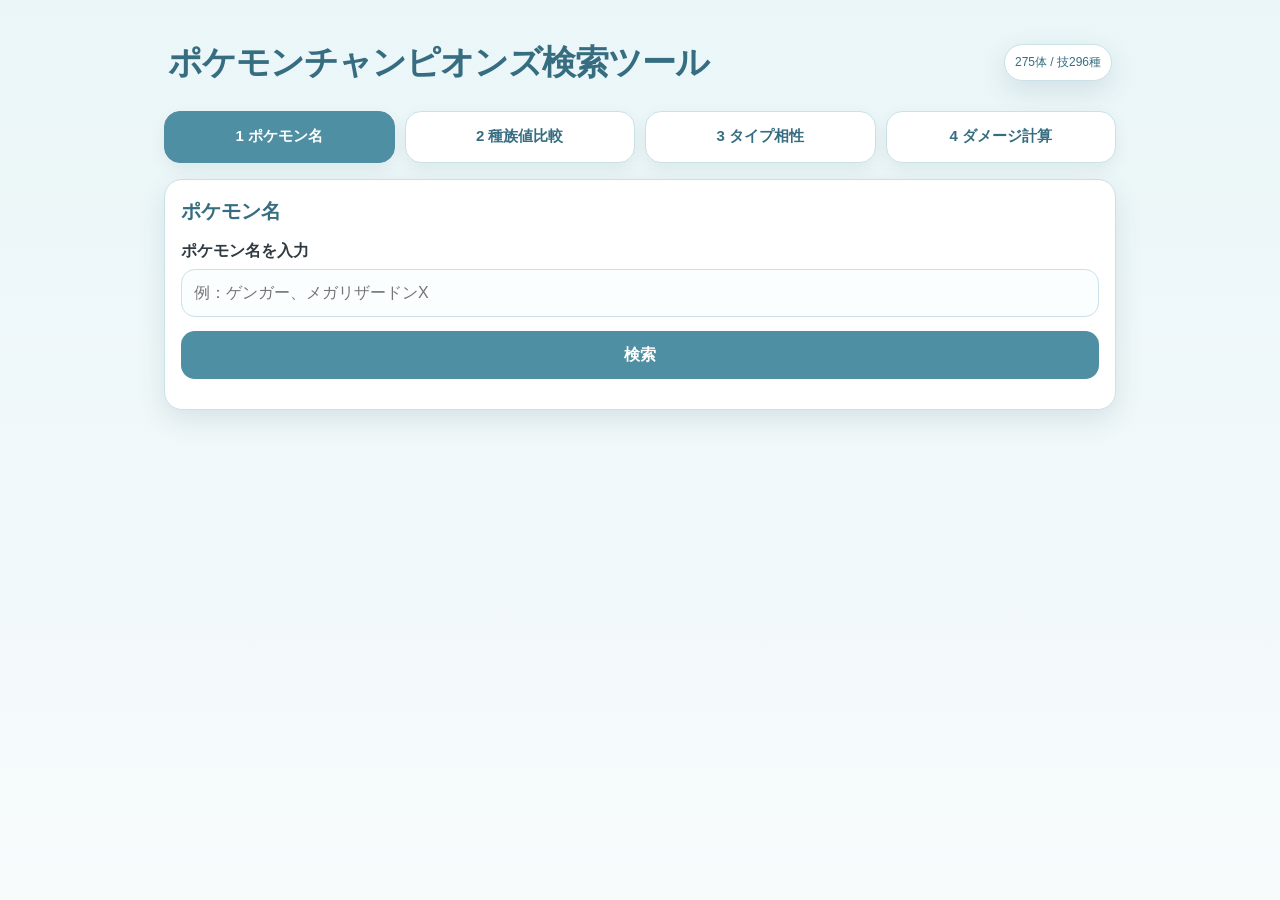
==== commit 22484fc5: "Add files via upload" ====
--- a/index.html
+++ b/index.html
@@ -168,7 +168,6 @@
     <header>
       <div class="title-wrap">
         <h1>ポケモンチャンピオンズ検索ツール</h1>
-        <p class="subtitle">1ファイル版。Safariで開いて使えます。</p>
       </div>
       <div class="badge">275体 / 技296種</div>
     </header>
@@ -247,7 +246,6 @@
 
     <datalist id="pokemonNames"></datalist>
     <datalist id="moveNames"></datalist>
-    <p class="footer-note">ローカルで動く1ファイル版です。計算は簡易式です。</p>
   </div>
 
   <script type="application/json" id="app-data">{"pokemon":[{"name":"フシギバナ","type1":"くさ","type2":"どく","ability1":"しんりょく","ability1_description":"HPが最大HPの1/3以下の時、くさタイプの攻撃技を使うと、こうげき・とくこうが1.5倍として計算される。","ability2":"","ability2_description":"","hidden_ability":"ようりょくそ","hidden_ability_description":"天気が「にほんばれ」の時、すばやさが2倍になる。","abilities_all":"しんりょく / ようりょくそ","abilities_description_all":"特性1: しんりょく（HPが最大HPの1/3以下の時、くさタイプの攻撃技を使うと、こうげき・とくこうが1.5倍として計算される。） / 夢特性: ようりょくそ（天気が「にほんばれ」の時、すばやさが2倍になる。）","hp":80,"attack":82,"defense":83,"sp_attack":100,"sp_defense":100,"speed":80},{"name":"メガフシギバナ","type1":"くさ","type2":"どく","ability1":"あついしぼう","ability1_description":"ほのお・こおりタイプの技で受けるダメージが半減する。","ability2":"","ability2_description":"","hidden_ability":"","hidden_ability_description":"","abilities_all":"あついしぼう","abilities_description_all":"特性1: あついしぼう（ほのお・こおりタイプの技で受けるダメージが半減する。）","hp":80,"attack":100,"defense":123,"sp_attack":122,"sp_defense":120,"speed":80},{"name":"リザードン","type1":"ほのお","type2":"ひこう","ability1":"もうか","ability1_description":"HPが最大HPの1/3以下の時、ほのおタイプの攻撃技を使うと、こうげき・とくこうが1.5倍として計算される。","ability2":"","ability2_description":"","hidden_ability":"サンパワー","hidden_ability_description":"天気が「にほんばれ」の時、とくこうが1.5倍になるが、毎ターン終了時に最大HPの1/8ダメージを受ける。","abilities_all":"もうか / サンパワー","abilities_description_all":"特性1: もうか（HPが最大HPの1/3以下の時、ほのおタイプの攻撃技を使うと、こうげき・とくこうが1.5倍として計算される。） / 夢特性: サンパワー（天気が「にほんばれ」の時、とくこうが1.5倍になるが、毎ターン終了時に最大HPの1/8ダメージを受ける。）","hp":78,"attack":84,"defense":78,"sp_attack":109,"sp_defense":85,"speed":100},{"name":"メガリザードンX","type1":"ほのお","type2":"ドラゴン","ability1":"かたいツメ","ability1_description":"接触技の威力が1.3倍になる。","ability2":"","ability2_description":"","hidden_ability":"","hidden_ability_description":"","abilities_all":"かたいツメ","abilities_description_all":"特性1: かたいツメ（接触技の威力が1.3倍になる。）","hp":78,"attack":130,"defense":111,"sp_attack":130,"sp_defense":85,"speed":100},{"name":"メガリザードンY","type1":"ほのお","type2":"ひこう","ability1":"ひでり","ability1_description":"場に出ると、5ターンの間、天気を「にほんばれ」にする。","ability2":"","ability2_description":"","hidden_ability":"","hidden_ability_description":"","abilities_all":"ひでり","abilities_description_all":"特性1: ひでり（場に出ると、5ターンの間、天気を「にほんばれ」にする。）","hp":78,"attack":104,"defense":78,"sp_attack":159,"sp_defense":115,"speed":100},{"name":"カメックス","type1":"みず","type2":"","ability1":"げきりゅう","ability1_description":"HPが最大HPの1/3以下の時、みずタイプの攻撃技を使うと、こうげき・とくこうが1.5倍として計算される。","ability2":"","ability2_description":"","hidden_ability":"あめうけざら","hidden_ability_description":"天気が「あめ」の時、毎ターン終了時に最大HPの1/16回復する。","abilities_all":"げきりゅう / あめうけざら","abilities_description_all":"特性1: げきりゅう（HPが最大HPの1/3以下の時、みずタイプの攻撃技を使うと、こうげき・とくこうが1.5倍として計算される。） / 夢特性: あめうけざら（天気が「あめ」の時、毎ターン終了時に最大HPの1/16回復する。）","hp":79,"attack":83,"defense":100,"sp_attack":85,"sp_defense":105,"speed":78},{"name":"メガカメックス","type1":"みず","type2":"","ability1":"メガランチャー","ability1_description":"波動系の技の威力が1.5倍になる。いやしのはどうは回復量が最大HPの3/4になる。","ability2":"","ability2_description":"","hidden_ability":"","hidden_ability_description":"","abilities_all":"メガランチャー","abilities_description_all":"特性1: メガランチャー（波動系の技の威力が1.5倍になる。いやしのはどうは回復量が最大HPの3/4になる。）","hp":79,"attack":103,"defense":120,"sp_attack":135,"sp_defense":115,"speed":78},{"name":"スピアー","type1":"むし","type2":"どく","ability1":"むしのしらせ","ability1_description":"HPが最大HPの1/3以下の時、むしタイプの攻撃技を使うと、こうげき・とくこうが1.5倍として計算される。","ability2":"","ability2_description":"","hidden_ability":"スナイパー","hidden_ability_description":"急所時のダメージ補正が1.5倍ではなく2.25倍になる。","abilities_all":"むしのしらせ / スナイパー","abilities_description_all":"特性1: むしのしらせ（HPが最大HPの1/3以下の時、むしタイプの攻撃技を使うと、こうげき・とくこうが1.5倍として計算される。） / 夢特性: スナイパー（急所時のダメージ補正が1.5倍ではなく2.25倍になる。）","hp":65,"attack":90,"defense":40,"sp_attack":45,"sp_defense":80,"speed":75},{"name":"メガスピアー","type1":"むし","type2":"どく","ability1":"てきおうりょく","ability1_description":"タイプ一致補正が通常1.5倍ではなく2倍になる。","ability2":"","ability2_description":"","hidden_ability":"","hidden_ability_description":"","abilities_all":"てきおうりょく","abilities_description_all":"特性1: てきおうりょく（タイプ一致補正が通常1.5倍ではなく2倍になる。）","hp":65,"attack":150,"defense":40,"sp_attack":15,"sp_defense":80,"speed":145},{"name":"ピジョット","type1":"ノーマル","type2":"ひこう","ability1":"するどいめ","ability1_description":"命中率ランクが下がらず、相手の回避率ランク変化も無視する。","ability2":"ちどりあし","ability2_description":"こんらん状態の時、回避率が2倍になる。","hidden_ability":"はとむね","hidden_ability_description":"相手の技や特性でぼうぎょランクを下げられない。","abilities_all":"するどいめ / ちどりあし / はとむね","abilities_description_all":"特性1: するどいめ（命中率ランクが下がらず、相手の回避率ランク変化も無視する。） / 特性2: ちどりあし（こんらん状態の時、回避率が2倍になる。） / 夢特性: はとむね（相手の技や特性でぼうぎょランクを下げられない。）","hp":83,"attack":80,"defense":75,"sp_attack":70,"sp_defense":70,"speed":101},{"name":"メガピジョット","type1":"ノーマル","type2":"ひこう","ability1":"ノーガード","ability1_description":"自分と相手の技が命中率・回避率に関係なく必ず命中する。そらをとぶ等の半無敵中にも命中する。","ability2":"","ability2_description":"","hidden_ability":"","hidden_ability_description":"","abilities_all":"ノーガード","abilities_description_all":"特性1: ノーガード（自分と相手の技が命中率・回避率に関係なく必ず命中する。そらをとぶ等の半無敵中にも命中する。）","hp":83,"attack":80,"defense":80,"sp_attack":135,"sp_defense":80,"speed":121},{"name":"アーボック","type1":"どく","type2":"","ability1":"いかく","ability1_description":"場に出た時、相手全体のこうげきランクを1段階下げる。きもったま・せいしんりょく・どんかん・マイペースには無効。","ability2":"だっぴ","ability2_description":"ターン終了時、30%の確率で自分の状態異常が治る。","hidden_ability":"きんちょうかん","hidden_ability_description":"相手はきのみを使えなくなる。","abilities_all":"いかく / だっぴ / きんちょうかん","abilities_description_all":"特性1: いかく（場に出た時、相手全体のこうげきランクを1段階下げる。きもったま・せいしんりょく・どんかん・マイペースには無効。） / 特性2: だっぴ（ターン終了時、30%の確率で自分の状態異常が治る。） / 夢特性: きんちょうかん（相手はきのみを使えなくなる。）","hp":60,"attack":95,"defense":69,"sp_attack":65,"sp_defense":79,"speed":80},{"name":"ピカチュウ","type1":"でんき","type2":"","ability1":"せいでんき","ability1_description":"接触技を受けると、30%の確率で相手をまひ状態にする。","ability2":"","ability2_description":"","hidden_ability":"ひらいしん","hidden_ability_description":"でんきタイプ技を受けると無効化し、とくこうランクが1段階上がる。ダブルでは単体でんき技を自分に引き寄せる。","abilities_all":"せいでんき / ひらいしん","abilities_description_all":"特性1: せいでんき（接触技を受けると、30%の確率で相手をまひ状態にする。） / 夢特性: ひらいしん（でんきタイプ技を受けると無効化し、とくこうランクが1段階上がる。ダブルでは単体でんき技を自分に引き寄せる。）","hp":35,"attack":55,"defense":40,"sp_attack":50,"sp_defense":50,"speed":90},{"name":"ライチュウ","type1":"でんき","type2":"","ability1":"せいでんき","ability1_description":"接触技を受けると、30%の確率で相手をまひ状態にする。","ability2":"","ability2_description":"","hidden_ability":"ひらいしん","hidden_ability_description":"でんきタイプ技を受けると無効化し、とくこうランクが1段階上がる。ダブルでは単体でんき技を自分に引き寄せる。","abilities_all":"せいでんき / ひらいしん","abilities_description_all":"特性1: せいでんき（接触技を受けると、30%の確率で相手をまひ状態にする。） / 夢特性: ひらいしん（でんきタイプ技を受けると無効化し、とくこうランクが1段階上がる。ダブルでは単体でんき技を自分に引き寄せる。）","hp":60,"attack":90,"defense":55,"sp_attack":90,"sp_defense":80,"speed":110},{"name":"ライチュウ (アローラのすがた)","type1":"でんき","type2":"エスパー","ability1":"サーフテール","ability1_description":"場がエレキフィールドの時、すばやさが2倍になる。","ability2":"","ability2_description":"","hidden_ability":"","hidden_ability_description":"","abilities_all":"サーフテール","abilities_description_all":"特性1: サーフテール（場がエレキフィールドの時、すばやさが2倍になる。）","hp":60,"attack":85,"defense":50,"sp_attack":95,"sp_defense":85,"speed":110},{"name":"ピクシー","type1":"フェアリー","type2":"","ability1":"メロメロボディ","ability1_description":"異性から接触技を受けると、30%の確率で相手をメロメロ状態にする。同性・性別不明には無効。","ability2":"マジックガード","ability2_description":"攻撃技などの直接ダメージ以外を受けない。毒・火傷・天気・ステルスロック・反動・いのちのたま等のダメージを受けない。","hidden_ability":"てんねん","hidden_ability_description":"相手のこうげき・ぼうぎょ・とくこう・とくぼう・命中率・回避率ランク変化を無視する。すばやさは無視しない。","abilities_all":"メロメロボディ / マジックガード / てんねん","abilities_description_all":"特性1: メロメロボディ（異性から接触技を受けると、30%の確率で相手をメロメロ状態にする。同性・性別不明には無効。） / 特性2: マジックガード（攻撃技などの直接ダメージ以外を受けない。毒・火傷・天気・ステルスロック・反動・いのちのたま等のダメージを受けない。） / 夢特性: てんねん（相手のこうげき・ぼうぎょ・とくこう・とくぼう・命中率・回避率ランク変化を無視する。すばやさは無視しない。）","hp":95,"attack":70,"defense":73,"sp_attack":95,"sp_defense":90,"speed":60},{"name":"メガピクシー","type1":"フェアリー","type2":"ひこう","ability1":"マジックミラー","ability1_description":"マジックコートで跳ね返せる変化技を相手に跳ね返す。","ability2":"","ability2_description":"","hidden_ability":"","hidden_ability_description":"","abilities_all":"マジックミラー","abilities_description_all":"特性1: マジックミラー（マジックコートで跳ね返せる変化技を相手に跳ね返す。）","hp":95,"attack":80,"defense":93,"sp_attack":135,"sp_defense":110,"speed":70},{"name":"キュウコン","type1":"ほのお","type2":"","ability1":"もらいび","ability1_description":"ほのおタイプ技を受けると無効化し、以後自分のほのおタイプ技の威力が1.5倍になる。","ability2":"","ability2_description":"","hidden_ability":"ひでり","hidden_ability_description":"場に出ると、5ターンの間、天気を「にほんばれ」にする。","abilities_all":"もらいび / ひでり","abilities_description_all":"特性1: もらいび（ほのおタイプ技を受けると無効化し、以後自分のほのおタイプ技の威力が1.5倍になる。） / 夢特性: ひでり（場に出ると、5ターンの間、天気を「にほんばれ」にする。）","hp":73,"attack":76,"defense":75,"sp_attack":81,"sp_defense":100,"speed":100},{"name":"キュウコン (アローラのすがた)","type1":"こおり","type2":"フェアリー","ability1":"ゆきがくれ","ability1_description":"天気が「ゆき」の時、相手の技の命中率が0.8倍になる。","ability2":"","ability2_description":"","hidden_ability":"ゆきふらし","hidden_ability_description":"場に出ると、5ターンの間、天気を「ゆき」にする。","abilities_all":"ゆきがくれ / ゆきふらし","abilities_description_all":"特性1: ゆきがくれ（天気が「ゆき」の時、相手の技の命中率が0.8倍になる。） / 夢特性: ゆきふらし（場に出ると、5ターンの間、天気を「ゆき」にする。）","hp":73,"attack":67,"defense":75,"sp_attack":81,"sp_defense":100,"speed":109},{"name":"ウインディ","type1":"ほのお","type2":"","ability1":"いかく","ability1_description":"場に出た時、相手全体のこうげきランクを1段階下げる。きもったま・せいしんりょく・どんかん・マイペースには無効。","ability2":"もらいび","ability2_description":"ほのおタイプ技を受けると無効化し、以後自分のほのおタイプ技の威力が1.5倍になる。","hidden_ability":"せいぎのこころ","hidden_ability_description":"あくタイプの攻撃技でダメージを受けると、こうげきランクが1段階上がる。","abilities_all":"いかく / もらいび / せいぎのこころ","abilities_description_all":"特性1: いかく（場に出た時、相手全体のこうげきランクを1段階下げる。きもったま・せいしんりょく・どんかん・マイペースには無効。） / 特性2: もらいび（ほのおタイプ技を受けると無効化し、以後自分のほのおタイプ技の威力が1.5倍になる。） / 夢特性: せいぎのこころ（あくタイプの攻撃技でダメージを受けると、こうげきランクが1段階上がる。）","hp":90,"attack":110,"defense":80,"sp_attack":100,"sp_defense":80,"speed":95},{"name":"ウインディ (ヒスイのすがた)","type1":"ほのお","type2":"いわ","ability1":"いかく","ability1_description":"場に出た時、相手全体のこうげきランクを1段階下げる。きもったま・せいしんりょく・どんかん・マイペースには無効。","ability2":"もらいび","ability2_description":"ほのおタイプ技を受けると無効化し、以後自分のほのおタイプ技の威力が1.5倍になる。","hidden_ability":"いしあたま","hidden_ability_description":"すてみタックル・フレアドライブ・ブレイブバード・ボルテッカー・もろはのずつき等の反動ダメージを受けない。","abilities_all":"いかく / もらいび / いしあたま","abilities_description_all":"特性1: いかく（場に出た時、相手全体のこうげきランクを1段階下げる。きもったま・せいしんりょく・どんかん・マイペースには無効。） / 特性2: もらいび（ほのおタイプ技を受けると無効化し、以後自分のほのおタイプ技の威力が1.5倍になる。） / 夢特性: いしあたま（すてみタックル・フレアドライブ・ブレイブバード・ボルテッカー・もろはのずつき等の反動ダメージを受けない。）","hp":95,"attack":115,"defense":80,"sp_attack":95,"sp_defense":80,"speed":90},{"name":"フーディン","type1":"エスパー","type2":"","ability1":"シンクロ","ability1_description":"相手の技や特性で自分がどく・もうどく・まひ・やけど状態になった時、相手も同じ状態異常にする。","ability2":"せいしんりょく","ability2_description":"ひるみ状態にならない。相手のいかくも受けない。","hidden_ability":"マジックガード","hidden_ability_description":"攻撃技などの直接ダメージ以外を受けない。毒・火傷・天気・ステルスロック・反動・いのちのたま等のダメージを受けない。","abilities_all":"シンクロ / せいしんりょく / マジックガード","abilities_description_all":"特性1: シンクロ（相手の技や特性で自分がどく・もうどく・まひ・やけど状態になった時、相手も同じ状態異常にする。） / 特性2: せいしんりょく（ひるみ状態にならない。相手のいかくも受けない。） / 夢特性: マジックガード（攻撃技などの直接ダメージ以外を受けない。毒・火傷・天気・ステルスロック・反動・いのちのたま等のダメージを受けない。）","hp":55,"attack":50,"defense":45,"sp_attack":135,"sp_defense":95,"speed":120},{"name":"メガフーディン","type1":"エスパー","type2":"","ability1":"トレース","ability1_description":"場に出た時、相手と同じ特性になる。相手が2体ならランダム。特定のフォルム系・特殊特性はコピー不可。","ability2":"","ability2_description":"","hidden_ability":"","hidden_ability_description":"","abilities_all":"トレース","abilities_description_all":"特性1: トレース（場に出た時、相手と同じ特性になる。相手が2体ならランダム。特定のフォルム系・特殊特性はコピー不可。）","hp":55,"attack":50,"defense":65,"sp_attack":175,"sp_defense":105,"speed":150},{"name":"カイリキー","type1":"かくとう","type2":"","ability1":"こんじょう","ability1_description":"状態異常の時、こうげきが1.5倍になる。やけどによるこうげき半減も受けない。","ability2":"ノーガード","ability2_description":"自分と相手の技が命中率・回避率に関係なく必ず命中する。そらをとぶ等の半無敵中にも命中する。","hidden_ability":"ふくつのこころ","hidden_ability_description":"相手の技でひるむと、すばやさランクが1段階上がる。","abilities_all":"こんじょう / ノーガード / ふくつのこころ","abilities_description_all":"特性1: こんじょう（状態異常の時、こうげきが1.5倍になる。やけどによるこうげき半減も受けない。） / 特性2: ノーガード（自分と相手の技が命中率・回避率に関係なく必ず命中する。そらをとぶ等の半無敵中にも命中する。） / 夢特性: ふくつのこころ（相手の技でひるむと、すばやさランクが1段階上がる。）","hp":90,"attack":130,"defense":80,"sp_attack":65,"sp_defense":85,"speed":55},{"name":"ウツボット","type1":"くさ","type2":"どく","ability1":"ようりょくそ","ability1_description":"天気が「にほんばれ」の時、すばやさが2倍になる。","ability2":"","ability2_description":"","hidden_ability":"くいしんぼう","hidden_ability_description":"通常はHP1/4以下で使うきのみを、HPが半分以下になった時に使う。","abilities_all":"ようりょくそ / くいしんぼう","abilities_description_all":"特性1: ようりょくそ（天気が「にほんばれ」の時、すばやさが2倍になる。） / 夢特性: くいしんぼう（通常はHP1/4以下で使うきのみを、HPが半分以下になった時に使う。）","hp":80,"attack":105,"defense":65,"sp_attack":100,"sp_defense":70,"speed":70},{"name":"メガウツボット","type1":"くさ","type2":"どく","ability1":"とびだすなかみ","ability1_description":"相手の技のダメージでひんしになった時、攻撃を受ける直前に残っていたHPと同じダメージを相手に与える。","ability2":"","ability2_description":"","hidden_ability":"","hidden_ability_description":"","abilities_all":"とびだすなかみ","abilities_description_all":"特性1: とびだすなかみ（相手の技のダメージでひんしになった時、攻撃を受ける直前に残っていたHPと同じダメージを相手に与える。）","hp":80,"attack":125,"defense":85,"sp_attack":135,"sp_defense":95,"speed":70},{"name":"ヤドラン","type1":"みず","type2":"エスパー","ability1":"どんかん","ability1_description":"メロメロ・ちょうはつ・ゆうわく状態にならない。相手のいかくも受けない。","ability2":"マイペース","ability2_description":"こんらん状態にならない。相手のいかくも受けない。","hidden_ability":"さいせいりょく","hidden_ability_description":"手持ちに戻ると最大HPの1/3回復する。","abilities_all":"どんかん / マイペース / さいせいりょく","abilities_description_all":"特性1: どんかん（メロメロ・ちょうはつ・ゆうわく状態にならない。相手のいかくも受けない。） / 特性2: マイペース（こんらん状態にならない。相手のいかくも受けない。） / 夢特性: さいせいりょく（手持ちに戻ると最大HPの1/3回復する。）","hp":95,"attack":75,"defense":110,"sp_attack":100,"sp_defense":80,"speed":30},{"name":"メガヤドラン","type1":"みず","type2":"エスパー","ability1":"シェルアーマー","ability1_description":"相手の攻撃が急所に当たらない。","ability2":"","ability2_description":"","hidden_ability":"","hidden_ability_description":"","abilities_all":"シェルアーマー","abilities_description_all":"特性1: シェルアーマー（相手の攻撃が急所に当たらない。）","hp":95,"attack":75,"defense":180,"sp_attack":130,"sp_defense":80,"speed":30},{"name":"ヤドラン (ガラルのすがた)","type1":"どく","type2":"エスパー","ability1":"クイックドロウ","ability1_description":"攻撃技を使う時、30%の確率で同じ優先度内で先制できる。変化技には無効。","ability2":"マイペース","ability2_description":"こんらん状態にならない。相手のいかくも受けない。","hidden_ability":"さいせいりょく","hidden_ability_description":"手持ちに戻ると最大HPの1/3回復する。","abilities_all":"クイックドロウ / マイペース / さいせいりょく","abilities_description_all":"特性1: クイックドロウ（攻撃技を使う時、30%の確率で同じ優先度内で先制できる。変化技には無効。） / 特性2: マイペース（こんらん状態にならない。相手のいかくも受けない。） / 夢特性: さいせいりょく（手持ちに戻ると最大HPの1/3回復する。）","hp":95,"attack":100,"defense":95,"sp_attack":100,"sp_defense":70,"speed":30},{"name":"ゲンガー","type1":"ゴースト","type2":"どく","ability1":"のろわれボディ","ability1_description":"相手から技を受けた時、30%の確率で3ターンの間、その技をかなしばり状態にする。","ability2":"","ability2_description":"","hidden_ability":"","hidden_ability_description":"","abilities_all":"のろわれボディ","abilities_description_all":"特性1: のろわれボディ（相手から技を受けた時、30%の確率で3ターンの間、その技をかなしばり状態にする。）","hp":60,"attack":65,"defense":60,"sp_attack":130,"sp_defense":75,"speed":110},{"name":"メガゲンガー","type1":"ゴースト","type2":"どく","ability1":"かげふみ","ability1_description":"相手は逃げたり交代できなくなる。ゴーストタイプや同じ「かげふみ」には無効。","ability2":"","ability2_description":"","hidden_ability":"","hidden_ability_description":"","abilities_all":"かげふみ","abilities_description_all":"特性1: かげふみ（相手は逃げたり交代できなくなる。ゴーストタイプや同じ「かげふみ」には無効。）","hp":60,"attack":65,"defense":80,"sp_attack":170,"sp_defense":95,"speed":130},{"name":"ガルーラ","type1":"ノーマル","type2":"","ability1":"はやおき","ability1_description":"ねむり状態のターン経過が2倍になり、通常より早く起きる。","ability2":"きもったま","ability2_description":"ノーマル・かくとう技がゴーストタイプにも等倍で当たる。相手のいかくも受けない。","hidden_ability":"せいしんりょく","hidden_ability_description":"ひるみ状態にならない。相手のいかくも受けない。","abilities_all":"はやおき / きもったま / せいしんりょく","abilities_description_all":"特性1: はやおき（ねむり状態のターン経過が2倍になり、通常より早く起きる。） / 特性2: きもったま（ノーマル・かくとう技がゴーストタイプにも等倍で当たる。相手のいかくも受けない。） / 夢特性: せいしんりょく（ひるみ状態にならない。相手のいかくも受けない。）","hp":105,"attack":95,"defense":80,"sp_attack":40,"sp_defense":80,"speed":90},{"name":"メガガルーラ","type1":"ノーマル","type2":"","ability1":"おやこあい","ability1_description":"同じ攻撃技で1ターンに2回攻撃する。2回目の威力は0.25倍。範囲技や連続技には基本的に適用されない。","ability2":"","ability2_description":"","hidden_ability":"","hidden_ability_description":"","abilities_all":"おやこあい","abilities_description_all":"特性1: おやこあい（同じ攻撃技で1ターンに2回攻撃する。2回目の威力は0.25倍。範囲技や連続技には基本的に適用されない。）","hp":105,"attack":125,"defense":100,"sp_attack":60,"sp_defense":100,"speed":100},{"name":"スターミー","type1":"みず","type2":"エスパー","ability1":"はっこう","ability1_description":"命中率ランクが下がらず、相手の回避率ランク変化も無視する。","ability2":"しぜんかいふく","ability2_description":"手持ちに戻ると状態異常が回復する。","hidden_ability":"アナライズ","hidden_ability_description":"自分の攻撃がそのターンで一番最後に出る時、技の威力が1.3倍になる。","abilities_all":"はっこう / しぜんかいふく / アナライズ","abilities_description_all":"特性1: はっこう（命中率ランクが下がらず、相手の回避率ランク変化も無視する。） / 特性2: しぜんかいふく（手持ちに戻ると状態異常が回復する。） / 夢特性: アナライズ（自分の攻撃がそのターンで一番最後に出る時、技の威力が1.3倍になる。）","hp":60,"attack":75,"defense":85,"sp_attack":100,"sp_defense":85,"speed":115},{"name":"メガスターミー","type1":"みず","type2":"エスパー","ability1":"ちからもち","ability1_description":"攻撃時、自分のこうげきが2倍として計算される。","ability2":"","ability2_description":"","hidden_ability":"","hidden_ability_description":"","abilities_all":"ちからもち","abilities_description_all":"特性1: ちからもち（攻撃時、自分のこうげきが2倍として計算される。）","hp":60,"attack":100,"defense":105,"sp_attack":130,"sp_defense":105,"speed":120},{"name":"カイロス","type1":"むし","type2":"","ability1":"かいりきバサミ","ability1_description":"相手の技や特性でこうげきランクを下げられない。","ability2":"かたやぶり","ability2_description":"攻撃する時、相手の防御系・無効化系など一部特性の影響を無視する。攻撃後に発動する効果は無視できない。","hidden_ability":"じしんかじょう","hidden_ability_description":"自分の技で相手を倒すと、こうげきランクが1段階上がる。","abilities_all":"かいりきバサミ / かたやぶり / じしんかじょう","abilities_description_all":"特性1: かいりきバサミ（相手の技や特性でこうげきランクを下げられない。） / 特性2: かたやぶり（攻撃する時、相手の防御系・無効化系など一部特性の影響を無視する。攻撃後に発動する効果は無視できない。） / 夢特性: じしんかじょう（自分の技で相手を倒すと、こうげきランクが1段階上がる。）","hp":65,"attack":125,"defense":100,"sp_attack":55,"sp_defense":70,"speed":85},{"name":"メガカイロス","type1":"むし","type2":"ひこう","ability1":"スカイスキン","ability1_description":"自分のノーマルタイプ技がひこうタイプになり、威力が1.2倍になる。","ability2":"","ability2_description":"","hidden_ability":"","hidden_ability_description":"","abilities_all":"スカイスキン","abilities_description_all":"特性1: スカイスキン（自分のノーマルタイプ技がひこうタイプになり、威力が1.2倍になる。）","hp":65,"attack":155,"defense":120,"sp_attack":65,"sp_defense":90,"speed":105},{"name":"ケンタロス","type1":"ノーマル","type2":"","ability1":"いかく","ability1_description":"場に出た時、相手全体のこうげきランクを1段階下げる。きもったま・せいしんりょく・どんかん・マイペースには無効。","ability2":"いかりのつぼ","ability2_description":"自分への攻撃が急所に当たると、こうげきランクが最大まで上がる。","hidden_ability":"ちからずく","hidden_ability_description":"追加効果のある技の追加効果が出ない代わりに、威力が1.3倍になる。いのちのたま等の一部反動も発動しない。","abilities_all":"いかく / いかりのつぼ / ちからずく","abilities_description_all":"特性1: いかく（場に出た時、相手全体のこうげきランクを1段階下げる。きもったま・せいしんりょく・どんかん・マイペースには無効。） / 特性2: いかりのつぼ（自分への攻撃が急所に当たると、こうげきランクが最大まで上がる。） / 夢特性: ちからずく（追加効果のある技の追加効果が出ない代わりに、威力が1.3倍になる。いのちのたま等の一部反動も発動しない。）","hp":75,"attack":100,"defense":95,"sp_attack":40,"sp_defense":70,"speed":110},{"name":"ケンタロス (パルデアのすがた単)","type1":"かくとう","type2":"","ability1":"いかく","ability1_description":"場に出た時、相手全体のこうげきランクを1段階下げる。きもったま・せいしんりょく・どんかん・マイペースには無効。","ability2":"いかりのつぼ","ability2_description":"自分への攻撃が急所に当たると、こうげきランクが最大まで上がる。","hidden_ability":"はんすう","hidden_ability_description":"きのみを食べた次のターン終了時に、もう一度同じきのみを食べる。","abilities_all":"いかく / いかりのつぼ / はんすう","abilities_description_all":"特性1: いかく（場に出た時、相手全体のこうげきランクを1段階下げる。きもったま・せいしんりょく・どんかん・マイペースには無効。） / 特性2: いかりのつぼ（自分への攻撃が急所に当たると、こうげきランクが最大まで上がる。） / 夢特性: はんすう（きのみを食べた次のターン終了時に、もう一度同じきのみを食べる。）","hp":75,"attack":110,"defense":105,"sp_attack":30,"sp_defense":70,"speed":100},{"name":"ケンタロス (パルデアのすがた炎)","type1":"かくとう","type2":"ほのお","ability1":"いかく","ability1_description":"場に出た時、相手全体のこうげきランクを1段階下げる。きもったま・せいしんりょく・どんかん・マイペースには無効。","ability2":"いかりのつぼ","ability2_description":"自分への攻撃が急所に当たると、こうげきランクが最大まで上がる。","hidden_ability":"はんすう","hidden_ability_description":"きのみを食べた次のターン終了時に、もう一度同じきのみを食べる。","abilities_all":"いかく / いかりのつぼ / はんすう","abilities_description_all":"特性1: いかく（場に出た時、相手全体のこうげきランクを1段階下げる。きもったま・せいしんりょく・どんかん・マイペースには無効。） / 特性2: いかりのつぼ（自分への攻撃が急所に当たると、こうげきランクが最大まで上がる。） / 夢特性: はんすう（きのみを食べた次のターン終了時に、もう一度同じきのみを食べる。）","hp":75,"attack":110,"defense":105,"sp_attack":30,"sp_defense":70,"speed":100},{"name":"ケンタロス (パルデアのすがた水)","type1":"かくとう","type2":"みず","ability1":"いかく","ability1_description":"場に出た時、相手全体のこうげきランクを1段階下げる。きもったま・せいしんりょく・どんかん・マイペースには無効。","ability2":"いかりのつぼ","ability2_description":"自分への攻撃が急所に当たると、こうげきランクが最大まで上がる。","hidden_ability":"はんすう","hidden_ability_description":"きのみを食べた次のターン終了時に、もう一度同じきのみを食べる。","abilities_all":"いかく / いかりのつぼ / はんすう","abilities_description_all":"特性1: いかく（場に出た時、相手全体のこうげきランクを1段階下げる。きもったま・せいしんりょく・どんかん・マイペースには無効。） / 特性2: いかりのつぼ（自分への攻撃が急所に当たると、こうげきランクが最大まで上がる。） / 夢特性: はんすう（きのみを食べた次のターン終了時に、もう一度同じきのみを食べる。）","hp":75,"attack":110,"defense":105,"sp_attack":30,"sp_defense":70,"speed":100},{"name":"ギャラドス","type1":"みず","type2":"ひこう","ability1":"いかく","ability1_description":"場に出た時、相手全体のこうげきランクを1段階下げる。きもったま・せいしんりょく・どんかん・マイペースには無効。","ability2":"","ability2_description":"","hidden_ability":"じしんかじょう","hidden_ability_description":"自分の技で相手を倒すと、こうげきランクが1段階上がる。","abilities_all":"いかく / じしんかじょう","abilities_description_all":"特性1: いかく（場に出た時、相手全体のこうげきランクを1段階下げる。きもったま・せいしんりょく・どんかん・マイペースには無効。） / 夢特性: じしんかじょう（自分の技で相手を倒すと、こうげきランクが1段階上がる。）","hp":95,"attack":125,"defense":79,"sp_attack":60,"sp_defense":100,"speed":81},{"name":"メガギャラドス","type1":"みず","type2":"あく","ability1":"かたやぶり","ability1_description":"攻撃する時、相手の防御系・無効化系など一部特性の影響を無視する。攻撃後に発動する効果は無視できない。","ability2":"","ability2_description":"","hidden_ability":"","hidden_ability_description":"","abilities_all":"かたやぶり","abilities_description_all":"特性1: かたやぶり（攻撃する時、相手の防御系・無効化系など一部特性の影響を無視する。攻撃後に発動する効果は無視できない。）","hp":95,"attack":155,"defense":109,"sp_attack":70,"sp_defense":130,"speed":81},{"name":"メタモン","type1":"ノーマル","type2":"","ability1":"じゅうなん","ability1_description":"まひ状態にならない。","ability2":"","ability2_description":"","hidden_ability":"かわりもの","hidden_ability_description":"場に出ると、相手にへんしんする。ダブルでは正面の相手が対象。","abilities_all":"じゅうなん / かわりもの","abilities_description_all":"特性1: じゅうなん（まひ状態にならない。） / 夢特性: かわりもの（場に出ると、相手にへんしんする。ダブルでは正面の相手が対象。）","hp":48,"attack":48,"defense":48,"sp_attack":48,"sp_defense":48,"speed":48},{"name":"シャワーズ","type1":"みず","type2":"","ability1":"ちょすい","ability1_description":"みずタイプ技を受けると無効化し、最大HPの1/4回復する。","ability2":"","ability2_description":"","hidden_ability":"うるおいボディ","hidden_ability_description":"天気が「あめ」の時、ターン終了時に自分の状態異常が回復する。","abilities_all":"ちょすい / うるおいボディ","abilities_description_all":"特性1: ちょすい（みずタイプ技を受けると無効化し、最大HPの1/4回復する。） / 夢特性: うるおいボディ（天気が「あめ」の時、ターン終了時に自分の状態異常が回復する。）","hp":130,"attack":65,"defense":60,"sp_attack":110,"sp_defense":95,"speed":65},{"name":"サンダース","type1":"でんき","type2":"","ability1":"ちくでん","ability1_description":"でんきタイプ技を受けると無効化し、最大HPの1/4回復する。","ability2":"","ability2_description":"","hidden_ability":"はやあし","hidden_ability_description":"状態異常の時、すばやさが1.5倍になる。まひによるすばやさ低下も受けない。","abilities_all":"ちくでん / はやあし","abilities_description_all":"特性1: ちくでん（でんきタイプ技を受けると無効化し、最大HPの1/4回復する。） / 夢特性: はやあし（状態異常の時、すばやさが1.5倍になる。まひによるすばやさ低下も受けない。）","hp":65,"attack":65,"defense":60,"sp_attack":110,"sp_defense":95,"speed":130},{"name":"ブースター","type1":"ほのお","type2":"","ability1":"もらいび","ability1_description":"ほのおタイプ技を受けると無効化し、以後自分のほのおタイプ技の威力が1.5倍になる。","ability2":"","ability2_description":"","hidden_ability":"こんじょう","hidden_ability_description":"状態異常の時、こうげきが1.5倍になる。やけどによるこうげき半減も受けない。","abilities_all":"もらいび / こんじょう","abilities_description_all":"特性1: もらいび（ほのおタイプ技を受けると無効化し、以後自分のほのおタイプ技の威力が1.5倍になる。） / 夢特性: こんじょう（状態異常の時、こうげきが1.5倍になる。やけどによるこうげき半減も受けない。）","hp":65,"attack":130,"defense":60,"sp_attack":95,"sp_defense":110,"speed":65},{"name":"プテラ","type1":"いわ","type2":"ひこう","ability1":"いしあたま","ability1_description":"すてみタックル・フレアドライブ・ブレイブバード・ボルテッカー・もろはのずつき等の反動ダメージを受けない。","ability2":"プレッシャー","ability2_description":"自分を対象にした相手の技のPP消費が1多くなる。","hidden_ability":"きんちょうかん","hidden_ability_description":"相手はきのみを使えなくなる。","abilities_all":"いしあたま / プレッシャー / きんちょうかん","abilities_description_all":"特性1: いしあたま（すてみタックル・フレアドライブ・ブレイブバード・ボルテッカー・もろはのずつき等の反動ダメージを受けない。） / 特性2: プレッシャー（自分を対象にした相手の技のPP消費が1多くなる。） / 夢特性: きんちょうかん（相手はきのみを使えなくなる。）","hp":80,"attack":105,"defense":65,"sp_attack":60,"sp_defense":75,"speed":130},{"name":"メガプテラ","type1":"いわ","type2":"ひこう","ability1":"かたいツメ","ability1_description":"接触技の威力が1.3倍になる。","ability2":"","ability2_description":"","hidden_ability":"","hidden_ability_description":"","abilities_all":"かたいツメ","abilities_description_all":"特性1: かたいツメ（接触技の威力が1.3倍になる。）","hp":80,"attack":135,"defense":85,"sp_attack":70,"sp_defense":95,"speed":150},{"name":"カビゴン","type1":"ノーマル","type2":"","ability1":"めんえき","ability1_description":"どく・もうどく状態にならない。","ability2":"あついしぼう","ability2_description":"ほのお・こおりタイプの技で受けるダメージが半減する。","hidden_ability":"くいしんぼう","hidden_ability_description":"通常はHP1/4以下で使うきのみを、HPが半分以下になった時に使う。","abilities_all":"めんえき / あついしぼう / くいしんぼう","abilities_description_all":"特性1: めんえき（どく・もうどく状態にならない。） / 特性2: あついしぼう（ほのお・こおりタイプの技で受けるダメージが半減する。） / 夢特性: くいしんぼう（通常はHP1/4以下で使うきのみを、HPが半分以下になった時に使う。）","hp":160,"attack":110,"defense":65,"sp_attack":65,"sp_defense":110,"speed":30},{"name":"カイリュー","type1":"ドラゴン","type2":"ひこう","ability1":"せいしんりょく","ability1_description":"ひるみ状態にならない。相手のいかくも受けない。","ability2":"","ability2_description":"","hidden_ability":"マルチスケイル","hidden_ability_description":"HPが満タンの時、受けるダメージが半減する。","abilities_all":"せいしんりょく / マルチスケイル","abilities_description_all":"特性1: せいしんりょく（ひるみ状態にならない。相手のいかくも受けない。） / 夢特性: マルチスケイル（HPが満タンの時、受けるダメージが半減する。）","hp":91,"attack":134,"defense":95,"sp_attack":100,"sp_defense":100,"speed":80},{"name":"メガカイリュー","type1":"ドラゴン","type2":"ひこう","ability1":"マルチスケイル","ability1_description":"HPが満タンの時、受けるダメージが半減する。","ability2":"","ability2_description":"","hidden_ability":"","hidden_ability_description":"","abilities_all":"マルチスケイル","abilities_description_all":"特性1: マルチスケイル（HPが満タンの時、受けるダメージが半減する。）","hp":91,"attack":124,"defense":115,"sp_attack":145,"sp_defense":125,"speed":100},{"name":"メガニウム","type1":"くさ","type2":"","ability1":"しんりょく","ability1_description":"HPが最大HPの1/3以下の時、くさタイプの攻撃技を使うと、こうげき・とくこうが1.5倍として計算される。","ability2":"","ability2_description":"","hidden_ability":"リーフガード","hidden_ability_description":"天気が「にほんばれ」の時、状態異常にならない。","abilities_all":"しんりょく / リーフガード","abilities_description_all":"特性1: しんりょく（HPが最大HPの1/3以下の時、くさタイプの攻撃技を使うと、こうげき・とくこうが1.5倍として計算される。） / 夢特性: リーフガード（天気が「にほんばれ」の時、状態異常にならない。）","hp":80,"attack":82,"defense":100,"sp_attack":83,"sp_defense":100,"speed":80},{"name":"メガメガニウム","type1":"くさ","type2":"フェアリー","ability1":"メガソーラー","ability1_description":"自分が技を使う時だけ、実際の天気に関係なく、にほんばれ状態と同じ効果になる。天気自体は変えない。","ability2":"","ability2_description":"","hidden_ability":"","hidden_ability_description":"","abilities_all":"メガソーラー","abilities_description_all":"特性1: メガソーラー（自分が技を使う時だけ、実際の天気に関係なく、にほんばれ状態と同じ効果になる。天気自体は変えない。）","hp":80,"attack":92,"defense":115,"sp_attack":143,"sp_defense":115,"speed":80},{"name":"バクフーン","type1":"ほのお","type2":"","ability1":"もうか","ability1_description":"HPが最大HPの1/3以下の時、ほのおタイプの攻撃技を使うと、こうげき・とくこうが1.5倍として計算される。","ability2":"","ability2_description":"","hidden_ability":"もらいび","hidden_ability_description":"ほのおタイプ技を受けると無効化し、以後自分のほのおタイプ技の威力が1.5倍になる。","abilities_all":"もうか / もらいび","abilities_description_all":"特性1: もうか（HPが最大HPの1/3以下の時、ほのおタイプの攻撃技を使うと、こうげき・とくこうが1.5倍として計算される。） / 夢特性: もらいび（ほのおタイプ技を受けると無効化し、以後自分のほのおタイプ技の威力が1.5倍になる。）","hp":78,"attack":84,"defense":78,"sp_attack":109,"sp_defense":85,"speed":100},{"name":"バクフーン (ヒスイのすがた)","type1":"ほのお","type2":"ゴースト","ability1":"もうか","ability1_description":"HPが最大HPの1/3以下の時、ほのおタイプの攻撃技を使うと、こうげき・とくこうが1.5倍として計算される。","ability2":"","ability2_description":"","hidden_ability":"おみとおし","hidden_ability_description":"場に出た時、相手の持っている道具が分かる。ダブルでは相手全体の道具が分かる。","abilities_all":"もうか / おみとおし","abilities_description_all":"特性1: もうか（HPが最大HPの1/3以下の時、ほのおタイプの攻撃技を使うと、こうげき・とくこうが1.5倍として計算される。） / 夢特性: おみとおし（場に出た時、相手の持っている道具が分かる。ダブルでは相手全体の道具が分かる。）","hp":73,"attack":84,"defense":78,"sp_attack":119,"sp_defense":85,"speed":95},{"name":"オーダイル","type1":"みず","type2":"","ability1":"げきりゅう","ability1_description":"HPが最大HPの1/3以下の時、みずタイプの攻撃技を使うと、こうげき・とくこうが1.5倍として計算される。","ability2":"","ability2_description":"","hidden_ability":"ちからずく","hidden_ability_description":"追加効果のある技の追加効果が出ない代わりに、威力が1.3倍になる。いのちのたま等の一部反動も発動しない。","abilities_all":"げきりゅう / ちからずく","abilities_description_all":"特性1: げきりゅう（HPが最大HPの1/3以下の時、みずタイプの攻撃技を使うと、こうげき・とくこうが1.5倍として計算される。） / 夢特性: ちからずく（追加効果のある技の追加効果が出ない代わりに、威力が1.3倍になる。いのちのたま等の一部反動も発動しない。）","hp":85,"attack":105,"defense":100,"sp_attack":79,"sp_defense":83,"speed":78},{"name":"メガオーダイル","type1":"みず","type2":"ドラゴン","ability1":"ドラゴンスキン","ability1_description":"自分のノーマルタイプ技がドラゴンタイプになり、威力が1.2倍になる。","ability2":"","ability2_description":"","hidden_ability":"","hidden_ability_description":"","abilities_all":"ドラゴンスキン","abilities_description_all":"特性1: ドラゴンスキン（自分のノーマルタイプ技がドラゴンタイプになり、威力が1.2倍になる。）","hp":85,"attack":160,"defense":125,"sp_attack":89,"sp_defense":93,"speed":78},{"name":"アリアドス","type1":"むし","type2":"どく","ability1":"むしのしらせ","ability1_description":"HPが最大HPの1/3以下の時、むしタイプの攻撃技を使うと、こうげき・とくこうが1.5倍として計算される。","ability2":"ふみん","ability2_description":"ねむり・ねむけ状態にならない。ねむるも使えない。既に眠っている場合は回復する。","hidden_ability":"スナイパー","hidden_ability_description":"急所時のダメージ補正が1.5倍ではなく2.25倍になる。","abilities_all":"むしのしらせ / ふみん / スナイパー","abilities_description_all":"特性1: むしのしらせ（HPが最大HPの1/3以下の時、むしタイプの攻撃技を使うと、こうげき・とくこうが1.5倍として計算される。） / 特性2: ふみん（ねむり・ねむけ状態にならない。ねむるも使えない。既に眠っている場合は回復する。） / 夢特性: スナイパー（急所時のダメージ補正が1.5倍ではなく2.25倍になる。）","hp":70,"attack":90,"defense":70,"sp_attack":60,"sp_defense":70,"speed":40},{"name":"デンリュウ","type1":"でんき","type2":"","ability1":"せいでんき","ability1_description":"接触技を受けると、30%の確率で相手をまひ状態にする。","ability2":"","ability2_description":"","hidden_ability":"プラス","hidden_ability_description":"場にプラスまたはマイナスのポケモンがいると、とくこうが1.5倍になる。","abilities_all":"せいでんき / プラス","abilities_description_all":"特性1: せいでんき（接触技を受けると、30%の確率で相手をまひ状態にする。） / 夢特性: プラス（場にプラスまたはマイナスのポケモンがいると、とくこうが1.5倍になる。）","hp":90,"attack":75,"defense":85,"sp_attack":115,"sp_defense":90,"speed":55},{"name":"メガデンリュウ","type1":"でんき","type2":"ドラゴン","ability1":"かたやぶり","ability1_description":"攻撃する時、相手の防御系・無効化系など一部特性の影響を無視する。攻撃後に発動する効果は無視できない。","ability2":"","ability2_description":"","hidden_ability":"","hidden_ability_description":"","abilities_all":"かたやぶり","abilities_description_all":"特性1: かたやぶり（攻撃する時、相手の防御系・無効化系など一部特性の影響を無視する。攻撃後に発動する効果は無視できない。）","hp":90,"attack":95,"defense":105,"sp_attack":165,"sp_defense":110,"speed":45},{"name":"マリルリ","type1":"みず","type2":"フェアリー","ability1":"あついしぼう","ability1_description":"ほのお・こおりタイプの技で受けるダメージが半減する。","ability2":"ちからもち","ability2_description":"攻撃時、自分のこうげきが2倍として計算される。","hidden_ability":"そうしょく","hidden_ability_description":"くさタイプ技を受けると無効化し、こうげきランクが1段階上がる。","abilities_all":"あついしぼう / ちからもち / そうしょく","abilities_description_all":"特性1: あついしぼう（ほのお・こおりタイプの技で受けるダメージが半減する。） / 特性2: ちからもち（攻撃時、自分のこうげきが2倍として計算される。） / 夢特性: そうしょく（くさタイプ技を受けると無効化し、こうげきランクが1段階上がる。）","hp":100,"attack":50,"defense":80,"sp_attack":60,"sp_defense":80,"speed":50},{"name":"ニョロトノ","type1":"みず","type2":"","ability1":"ちょすい","ability1_description":"みずタイプ技を受けると無効化し、最大HPの1/4回復する。","ability2":"しめりけ","ability2_description":"じばく・だいばくはつ・ビックリヘッド・ミストバーストを失敗させ、ゆうばくも無効にする。","hidden_ability":"あめふらし","hidden_ability_description":"場に出ると、5ターンの間、天気を「あめ」にする。","abilities_all":"ちょすい / しめりけ / あめふらし","abilities_description_all":"特性1: ちょすい（みずタイプ技を受けると無効化し、最大HPの1/4回復する。） / 特性2: しめりけ（じばく・だいばくはつ・ビックリヘッド・ミストバーストを失敗させ、ゆうばくも無効にする。） / 夢特性: あめふらし（場に出ると、5ターンの間、天気を「あめ」にする。）","hp":90,"attack":75,"defense":75,"sp_attack":90,"sp_defense":100,"speed":70},{"name":"エーフィ","type1":"エスパー","type2":"","ability1":"シンクロ","ability1_description":"相手の技や特性で自分がどく・もうどく・まひ・やけど状態になった時、相手も同じ状態異常にする。","ability2":"","ability2_description":"","hidden_ability":"マジックミラー","hidden_ability_description":"マジックコートで跳ね返せる変化技を相手に跳ね返す。","abilities_all":"シンクロ / マジックミラー","abilities_description_all":"特性1: シンクロ（相手の技や特性で自分がどく・もうどく・まひ・やけど状態になった時、相手も同じ状態異常にする。） / 夢特性: マジックミラー（マジックコートで跳ね返せる変化技を相手に跳ね返す。）","hp":65,"attack":65,"defense":60,"sp_attack":130,"sp_defense":95,"speed":110},{"name":"ブラッキー","type1":"あく","type2":"","ability1":"シンクロ","ability1_description":"相手の技や特性で自分がどく・もうどく・まひ・やけど状態になった時、相手も同じ状態異常にする。","ability2":"","ability2_description":"","hidden_ability":"せいしんりょく","hidden_ability_description":"ひるみ状態にならない。相手のいかくも受けない。","abilities_all":"シンクロ / せいしんりょく","abilities_description_all":"特性1: シンクロ（相手の技や特性で自分がどく・もうどく・まひ・やけど状態になった時、相手も同じ状態異常にする。） / 夢特性: せいしんりょく（ひるみ状態にならない。相手のいかくも受けない。）","hp":95,"attack":65,"defense":110,"sp_attack":60,"sp_defense":130,"speed":65},{"name":"ヤドキング","type1":"みず","type2":"エスパー","ability1":"どんかん","ability1_description":"メロメロ・ちょうはつ・ゆうわく状態にならない。相手のいかくも受けない。","ability2":"マイペース","ability2_description":"こんらん状態にならない。相手のいかくも受けない。","hidden_ability":"さいせいりょく","hidden_ability_description":"手持ちに戻ると最大HPの1/3回復する。","abilities_all":"どんかん / マイペース / さいせいりょく","abilities_description_all":"特性1: どんかん（メロメロ・ちょうはつ・ゆうわく状態にならない。相手のいかくも受けない。） / 特性2: マイペース（こんらん状態にならない。相手のいかくも受けない。） / 夢特性: さいせいりょく（手持ちに戻ると最大HPの1/3回復する。）","hp":95,"attack":75,"defense":80,"sp_attack":100,"sp_defense":110,"speed":30},{"name":"ヤドキング (ガラルのすがた)","type1":"どく","type2":"エスパー","ability1":"きみょうなくすり","ability1_description":"場に出た時、味方の能力ランク変化を元に戻す。上昇も下降もリセットする。","ability2":"マイペース","ability2_description":"こんらん状態にならない。相手のいかくも受けない。","hidden_ability":"さいせいりょく","hidden_ability_description":"手持ちに戻ると最大HPの1/3回復する。","abilities_all":"きみょうなくすり / マイペース / さいせいりょく","abilities_description_all":"特性1: きみょうなくすり（場に出た時、味方の能力ランク変化を元に戻す。上昇も下降もリセットする。） / 特性2: マイペース（こんらん状態にならない。相手のいかくも受けない。） / 夢特性: さいせいりょく（手持ちに戻ると最大HPの1/3回復する。）","hp":95,"attack":65,"defense":80,"sp_attack":110,"sp_defense":110,"speed":30},{"name":"フォレトス","type1":"むし","type2":"はがね","ability1":"がんじょう","ability1_description":"HPが満タンの時、一撃で倒されるダメージを受けてもHP1で耐える。一撃必殺技も無効。","ability2":"","ability2_description":"","hidden_ability":"ぼうじん","hidden_ability_description":"天気ダメージ、粉系技、ほうし系技を受けない。","abilities_all":"がんじょう / ぼうじん","abilities_description_all":"特性1: がんじょう（HPが満タンの時、一撃で倒されるダメージを受けてもHP1で耐える。一撃必殺技も無効。） / 夢特性: ぼうじん（天気ダメージ、粉系技、ほうし系技を受けない。）","hp":75,"attack":90,"defense":140,"sp_attack":60,"sp_defense":60,"speed":40},{"name":"ハガネール","type1":"はがね","type2":"じめん","ability1":"いしあたま","ability1_description":"すてみタックル・フレアドライブ・ブレイブバード・ボルテッカー・もろはのずつき等の反動ダメージを受けない。","ability2":"がんじょう","ability2_description":"HPが満タンの時、一撃で倒されるダメージを受けてもHP1で耐える。一撃必殺技も無効。","hidden_ability":"ちからずく","hidden_ability_description":"追加効果のある技の追加効果が出ない代わりに、威力が1.3倍になる。いのちのたま等の一部反動も発動しない。","abilities_all":"いしあたま / がんじょう / ちからずく","abilities_description_all":"特性1: いしあたま（すてみタックル・フレアドライブ・ブレイブバード・ボルテッカー・もろはのずつき等の反動ダメージを受けない。） / 特性2: がんじょう（HPが満タンの時、一撃で倒されるダメージを受けてもHP1で耐える。一撃必殺技も無効。） / 夢特性: ちからずく（追加効果のある技の追加効果が出ない代わりに、威力が1.3倍になる。いのちのたま等の一部反動も発動しない。）","hp":75,"attack":85,"defense":200,"sp_attack":55,"sp_defense":65,"speed":30},{"name":"メガハガネール","type1":"はがね","type2":"じめん","ability1":"すなのちから","ability1_description":"天気が「すなあらし」の時、じめん・いわ・はがねタイプ技の威力が1.3倍になる。すなあらしのダメージも受けない。","ability2":"","ability2_description":"","hidden_ability":"","hidden_ability_description":"","abilities_all":"すなのちから","abilities_description_all":"特性1: すなのちから（天気が「すなあらし」の時、じめん・いわ・はがねタイプ技の威力が1.3倍になる。すなあらしのダメージも受けない。）","hp":75,"attack":125,"defense":230,"sp_attack":55,"sp_defense":95,"speed":30},{"name":"ハッサム","type1":"むし","type2":"はがね","ability1":"むしのしらせ","ability1_description":"HPが最大HPの1/3以下の時、むしタイプの攻撃技を使うと、こうげき・とくこうが1.5倍として計算される。","ability2":"テクニシャン","ability2_description":"威力60以下の技の威力が1.5倍になる。威力変動技は変動後の威力で判定する。","hidden_ability":"ライトメタル","hidden_ability_description":"自分の重さが半分になる。けたぐり・くさむすび等の重さ依存技に影響する。","abilities_all":"むしのしらせ / テクニシャン / ライトメタル","abilities_description_all":"特性1: むしのしらせ（HPが最大HPの1/3以下の時、むしタイプの攻撃技を使うと、こうげき・とくこうが1.5倍として計算される。） / 特性2: テクニシャン（威力60以下の技の威力が1.5倍になる。威力変動技は変動後の威力で判定する。） / 夢特性: ライトメタル（自分の重さが半分になる。けたぐり・くさむすび等の重さ依存技に影響する。）","hp":70,"attack":130,"defense":100,"sp_attack":55,"sp_defense":80,"speed":65},{"name":"メガハッサム","type1":"むし","type2":"はがね","ability1":"テクニシャン","ability1_description":"威力60以下の技の威力が1.5倍になる。威力変動技は変動後の威力で判定する。","ability2":"","ability2_description":"","hidden_ability":"","hidden_ability_description":"","abilities_all":"テクニシャン","abilities_description_all":"特性1: テクニシャン（威力60以下の技の威力が1.5倍になる。威力変動技は変動後の威力で判定する。）","hp":70,"attack":150,"defense":140,"sp_attack":65,"sp_defense":100,"speed":75},{"name":"ヘラクロス","type1":"むし","type2":"かくとう","ability1":"むしのしらせ","ability1_description":"HPが最大HPの1/3以下の時、むしタイプの攻撃技を使うと、こうげき・とくこうが1.5倍として計算される。","ability2":"こんじょう","ability2_description":"状態異常の時、こうげきが1.5倍になる。やけどによるこうげき半減も受けない。","hidden_ability":"じしんかじょう","hidden_ability_description":"自分の技で相手を倒すと、こうげきランクが1段階上がる。","abilities_all":"むしのしらせ / こんじょう / じしんかじょう","abilities_description_all":"特性1: むしのしらせ（HPが最大HPの1/3以下の時、むしタイプの攻撃技を使うと、こうげき・とくこうが1.5倍として計算される。） / 特性2: こんじょう（状態異常の時、こうげきが1.5倍になる。やけどによるこうげき半減も受けない。） / 夢特性: じしんかじょう（自分の技で相手を倒すと、こうげきランクが1段階上がる。）","hp":80,"attack":125,"defense":75,"sp_attack":40,"sp_defense":95,"speed":85},{"name":"メガヘラクロス","type1":"むし","type2":"かくとう","ability1":"スキルリンク","ability1_description":"連続技が、1回目が命中すれば必ず最大回数当たる。","ability2":"","ability2_description":"","hidden_ability":"","hidden_ability_description":"","abilities_all":"スキルリンク","abilities_description_all":"特性1: スキルリンク（連続技が、1回目が命中すれば必ず最大回数当たる。）","hp":80,"attack":185,"defense":115,"sp_attack":40,"sp_defense":105,"speed":75},{"name":"エアームド","type1":"はがね","type2":"ひこう","ability1":"するどいめ","ability1_description":"命中率ランクが下がらず、相手の回避率ランク変化も無視する。","ability2":"がんじょう","ability2_description":"HPが満タンの時、一撃で倒されるダメージを受けてもHP1で耐える。一撃必殺技も無効。","hidden_ability":"くだけるよろい","hidden_ability_description":"物理技を受けると、ぼうぎょランクが1段階下がり、すばやさランクが2段階上がる。","abilities_all":"するどいめ / がんじょう / くだけるよろい","abilities_description_all":"特性1: するどいめ（命中率ランクが下がらず、相手の回避率ランク変化も無視する。） / 特性2: がんじょう（HPが満タンの時、一撃で倒されるダメージを受けてもHP1で耐える。一撃必殺技も無効。） / 夢特性: くだけるよろい（物理技を受けると、ぼうぎょランクが1段階下がり、すばやさランクが2段階上がる。）","hp":65,"attack":80,"defense":140,"sp_attack":40,"sp_defense":70,"speed":70},{"name":"メガエアームド","type1":"はがね","type2":"ひこう","ability1":"すじがねいり","ability1_description":"ひらいしん・よびみず・このゆびとまれ等の攻撃対象変更効果を無視して攻撃できる。","ability2":"","ability2_description":"","hidden_ability":"","hidden_ability_description":"","abilities_all":"すじがねいり","abilities_description_all":"特性1: すじがねいり（ひらいしん・よびみず・このゆびとまれ等の攻撃対象変更効果を無視して攻撃できる。）","hp":65,"attack":140,"defense":110,"sp_attack":40,"sp_defense":100,"speed":110},{"name":"ヘルガー","type1":"あく","type2":"ほのお","ability1":"はやおき","ability1_description":"ねむり状態のターン経過が2倍になり、通常より早く起きる。","ability2":"もらいび","ability2_description":"ほのおタイプ技を受けると無効化し、以後自分のほのおタイプ技の威力が1.5倍になる。","hidden_ability":"きんちょうかん","hidden_ability_description":"相手はきのみを使えなくなる。","abilities_all":"はやおき / もらいび / きんちょうかん","abilities_description_all":"特性1: はやおき（ねむり状態のターン経過が2倍になり、通常より早く起きる。） / 特性2: もらいび（ほのおタイプ技を受けると無効化し、以後自分のほのおタイプ技の威力が1.5倍になる。） / 夢特性: きんちょうかん（相手はきのみを使えなくなる。）","hp":75,"attack":90,"defense":50,"sp_attack":110,"sp_defense":80,"speed":95},{"name":"メガヘルガー","type1":"あく","type2":"ほのお","ability1":"サンパワー","ability1_description":"天気が「にほんばれ」の時、とくこうが1.5倍になるが、毎ターン終了時に最大HPの1/8ダメージを受ける。","ability2":"","ability2_description":"","hidden_ability":"","hidden_ability_description":"","abilities_all":"サンパワー","abilities_description_all":"特性1: サンパワー（天気が「にほんばれ」の時、とくこうが1.5倍になるが、毎ターン終了時に最大HPの1/8ダメージを受ける。）","hp":75,"attack":90,"defense":90,"sp_attack":140,"sp_defense":90,"speed":115},{"name":"バンギラス","type1":"いわ","type2":"あく","ability1":"すなおこし","ability1_description":"場に出ると、5ターンの間、天気を「すなあらし」にする。","ability2":"","ability2_description":"","hidden_ability":"きんちょうかん","hidden_ability_description":"相手はきのみを使えなくなる。","abilities_all":"すなおこし / きんちょうかん","abilities_description_all":"特性1: すなおこし（場に出ると、5ターンの間、天気を「すなあらし」にする。） / 夢特性: きんちょうかん（相手はきのみを使えなくなる。）","hp":100,"attack":134,"defense":110,"sp_attack":95,"sp_defense":100,"speed":61},{"name":"メガバンギラス","type1":"いわ","type2":"あく","ability1":"すなおこし","ability1_description":"場に出ると、5ターンの間、天気を「すなあらし」にする。","ability2":"","ability2_description":"","hidden_ability":"","hidden_ability_description":"","abilities_all":"すなおこし","abilities_description_all":"特性1: すなおこし（場に出ると、5ターンの間、天気を「すなあらし」にする。）","hp":100,"attack":164,"defense":150,"sp_attack":95,"sp_defense":120,"speed":71},{"name":"ペリッパー","type1":"みず","type2":"ひこう","ability1":"するどいめ","ability1_description":"命中率ランクが下がらず、相手の回避率ランク変化も無視する。","ability2":"あめふらし","ability2_description":"場に出ると、5ターンの間、天気を「あめ」にする。","hidden_ability":"あめうけざら","hidden_ability_description":"天気が「あめ」の時、毎ターン終了時に最大HPの1/16回復する。","abilities_all":"するどいめ / あめふらし / あめうけざら","abilities_description_all":"特性1: するどいめ（命中率ランクが下がらず、相手の回避率ランク変化も無視する。） / 特性2: あめふらし（場に出ると、5ターンの間、天気を「あめ」にする。） / 夢特性: あめうけざら（天気が「あめ」の時、毎ターン終了時に最大HPの1/16回復する。）","hp":60,"attack":50,"defense":100,"sp_attack":95,"sp_defense":70,"speed":65},{"name":"サーナイト","type1":"エスパー","type2":"フェアリー","ability1":"シンクロ","ability1_description":"相手の技や特性で自分がどく・もうどく・まひ・やけど状態になった時、相手も同じ状態異常にする。","ability2":"トレース","ability2_description":"場に出た時、相手と同じ特性になる。相手が2体ならランダム。特定のフォルム系・特殊特性はコピー不可。","hidden_ability":"テレパシー","hidden_ability_description":"味方の技によるダメージを受けない。","abilities_all":"シンクロ / トレース / テレパシー","abilities_description_all":"特性1: シンクロ（相手の技や特性で自分がどく・もうどく・まひ・やけど状態になった時、相手も同じ状態異常にする。） / 特性2: トレース（場に出た時、相手と同じ特性になる。相手が2体ならランダム。特定のフォルム系・特殊特性はコピー不可。） / 夢特性: テレパシー（味方の技によるダメージを受けない。）","hp":68,"attack":65,"defense":65,"sp_attack":125,"sp_defense":115,"speed":80},{"name":"メガサーナイト","type1":"エスパー","type2":"フェアリー","ability1":"フェアリースキン","ability1_description":"自分のノーマルタイプ技がフェアリータイプになり、威力が1.2倍になる。","ability2":"","ability2_description":"","hidden_ability":"","hidden_ability_description":"","abilities_all":"フェアリースキン","abilities_description_all":"特性1: フェアリースキン（自分のノーマルタイプ技がフェアリータイプになり、威力が1.2倍になる。）","hp":68,"attack":85,"defense":65,"sp_attack":165,"sp_defense":135,"speed":100},{"name":"ヤミラミ","type1":"あく","type2":"ゴースト","ability1":"するどいめ","ability1_description":"命中率ランクが下がらず、相手の回避率ランク変化も無視する。","ability2":"あとだし","ability2_description":"技を出す順番が、同じ優先度内で必ず一番最後になる。","hidden_ability":"いたずらごころ","hidden_ability_description":"変化技の優先度が+1される。ただし、あくタイプの相手には変化技が失敗する。","abilities_all":"するどいめ / あとだし / いたずらごころ","abilities_description_all":"特性1: するどいめ（命中率ランクが下がらず、相手の回避率ランク変化も無視する。） / 特性2: あとだし（技を出す順番が、同じ優先度内で必ず一番最後になる。） / 夢特性: いたずらごころ（変化技の優先度が+1される。ただし、あくタイプの相手には変化技が失敗する。）","hp":50,"attack":75,"defense":75,"sp_attack":65,"sp_defense":65,"speed":50},{"name":"メガヤミラミ","type1":"あく","type2":"ゴースト","ability1":"マジックミラー","ability1_description":"マジックコートで跳ね返せる変化技を相手に跳ね返す。","ability2":"","ability2_description":"","hidden_ability":"","hidden_ability_description":"","abilities_all":"マジックミラー","abilities_description_all":"特性1: マジックミラー（マジックコートで跳ね返せる変化技を相手に跳ね返す。）","hp":50,"attack":85,"defense":125,"sp_attack":85,"sp_defense":115,"speed":20},{"name":"ボスゴドラ","type1":"はがね","type2":"いわ","ability1":"がんじょう","ability1_description":"HPが満タンの時、一撃で倒されるダメージを受けてもHP1で耐える。一撃必殺技も無効。","ability2":"いしあたま","ability2_description":"すてみタックル・フレアドライブ・ブレイブバード・ボルテッカー・もろはのずつき等の反動ダメージを受けない。","hidden_ability":"ヘヴィメタル","hidden_ability_description":"自分の重さが2倍になる。けたぐり・くさむすび等の重さ依存技に影響する。","abilities_all":"がんじょう / いしあたま / ヘヴィメタル","abilities_description_all":"特性1: がんじょう（HPが満タンの時、一撃で倒されるダメージを受けてもHP1で耐える。一撃必殺技も無効。） / 特性2: いしあたま（すてみタックル・フレアドライブ・ブレイブバード・ボルテッカー・もろはのずつき等の反動ダメージを受けない。） / 夢特性: ヘヴィメタル（自分の重さが2倍になる。けたぐり・くさむすび等の重さ依存技に影響する。）","hp":70,"attack":110,"defense":180,"sp_attack":60,"sp_defense":60,"speed":50},{"name":"メガボスゴドラ","type1":"はがね","type2":"","ability1":"フィルター","ability1_description":"効果抜群の技で受けるダメージが3/4になる。2倍弱点は1.5倍、4倍弱点は3倍に軽減される。","ability2":"","ability2_description":"","hidden_ability":"","hidden_ability_description":"","abilities_all":"フィルター","abilities_description_all":"特性1: フィルター（効果抜群の技で受けるダメージが3/4になる。2倍弱点は1.5倍、4倍弱点は3倍に軽減される。）","hp":70,"attack":140,"defense":230,"sp_attack":60,"sp_defense":80,"speed":50},{"name":"チャーレム","type1":"かくとう","type2":"エスパー","ability1":"ヨガパワー","ability1_description":"攻撃時、自分のこうげきが2倍として計算される。","ability2":"","ability2_description":"","hidden_ability":"テレパシー","hidden_ability_description":"味方の技によるダメージを受けない。","abilities_all":"ヨガパワー / テレパシー","abilities_description_all":"特性1: ヨガパワー（攻撃時、自分のこうげきが2倍として計算される。） / 夢特性: テレパシー（味方の技によるダメージを受けない。）","hp":60,"attack":60,"defense":75,"sp_attack":60,"sp_defense":75,"speed":80},{"name":"メガチャーレム","type1":"かくとう","type2":"エスパー","ability1":"ヨガパワー","ability1_description":"攻撃時、自分のこうげきが2倍として計算される。","ability2":"","ability2_description":"","hidden_ability":"","hidden_ability_description":"","abilities_all":"ヨガパワー","abilities_description_all":"特性1: ヨガパワー（攻撃時、自分のこうげきが2倍として計算される。）","hp":60,"attack":100,"defense":85,"sp_attack":80,"sp_defense":85,"speed":100},{"name":"ライボルト","type1":"でんき","type2":"","ability1":"せいでんき","ability1_description":"接触技を受けると、30%の確率で相手をまひ状態にする。","ability2":"ひらいしん","ability2_description":"でんきタイプ技を受けると無効化し、とくこうランクが1段階上がる。ダブルでは単体でんき技を自分に引き寄せる。","hidden_ability":"マイナス","hidden_ability_description":"場にプラスまたはマイナスのポケモンがいると、とくこうが1.5倍になる。","abilities_all":"せいでんき / ひらいしん / マイナス","abilities_description_all":"特性1: せいでんき（接触技を受けると、30%の確率で相手をまひ状態にする。） / 特性2: ひらいしん（でんきタイプ技を受けると無効化し、とくこうランクが1段階上がる。ダブルでは単体でんき技を自分に引き寄せる。） / 夢特性: マイナス（場にプラスまたはマイナスのポケモンがいると、とくこうが1.5倍になる。）","hp":70,"attack":75,"defense":60,"sp_attack":105,"sp_defense":60,"speed":105},{"name":"メガライボルト","type1":"でんき","type2":"","ability1":"いかく","ability1_description":"場に出た時、相手全体のこうげきランクを1段階下げる。きもったま・せいしんりょく・どんかん・マイペースには無効。","ability2":"","ability2_description":"","hidden_ability":"","hidden_ability_description":"","abilities_all":"いかく","abilities_description_all":"特性1: いかく（場に出た時、相手全体のこうげきランクを1段階下げる。きもったま・せいしんりょく・どんかん・マイペースには無効。）","hp":70,"attack":75,"defense":80,"sp_attack":135,"sp_defense":80,"speed":135},{"name":"サメハダー","type1":"みず","type2":"あく","ability1":"さめはだ","ability1_description":"接触技を受けると、相手に相手最大HPの1/8ダメージを与える。","ability2":"","ability2_description":"","hidden_ability":"かそく","hidden_ability_description":"毎ターン終了時にすばやさランクが1段階上がる。","abilities_all":"さめはだ / かそく","abilities_description_all":"特性1: さめはだ（接触技を受けると、相手に相手最大HPの1/8ダメージを与える。） / 夢特性: かそく（毎ターン終了時にすばやさランクが1段階上がる。）","hp":70,"attack":120,"defense":40,"sp_attack":95,"sp_defense":40,"speed":95},{"name":"メガサメハダー","type1":"みず","type2":"あく","ability1":"がんじょうあご","ability1_description":"かみつく・かみくだく・各種キバ技など、あごやキバを使う技の威力が1.5倍になる。","ability2":"","ability2_description":"","hidden_ability":"","hidden_ability_description":"","abilities_all":"がんじょうあご","abilities_description_all":"特性1: がんじょうあご（かみつく・かみくだく・各種キバ技など、あごやキバを使う技の威力が1.5倍になる。）","hp":70,"attack":140,"defense":70,"sp_attack":110,"sp_defense":65,"speed":105},{"name":"バクーダ","type1":"ほのお","type2":"じめん","ability1":"マグマのよろい","ability1_description":"こおり状態にならない。","ability2":"ハードロック","ability2_description":"効果抜群の技で受けるダメージが3/4になる。2倍弱点は1.5倍、4倍弱点は3倍に軽減される。","hidden_ability":"いかりのつぼ","hidden_ability_description":"自分への攻撃が急所に当たると、こうげきランクが最大まで上がる。","abilities_all":"マグマのよろい / ハードロック / いかりのつぼ","abilities_description_all":"特性1: マグマのよろい（こおり状態にならない。） / 特性2: ハードロック（効果抜群の技で受けるダメージが3/4になる。2倍弱点は1.5倍、4倍弱点は3倍に軽減される。） / 夢特性: いかりのつぼ（自分への攻撃が急所に当たると、こうげきランクが最大まで上がる。）","hp":70,"attack":100,"defense":70,"sp_attack":105,"sp_defense":75,"speed":40},{"name":"メガバクーダ","type1":"ほのお","type2":"じめん","ability1":"ちからずく","ability1_description":"追加効果のある技の追加効果が出ない代わりに、威力が1.3倍になる。いのちのたま等の一部反動も発動しない。","ability2":"","ability2_description":"","hidden_ability":"","hidden_ability_description":"","abilities_all":"ちからずく","abilities_description_all":"特性1: ちからずく（追加効果のある技の追加効果が出ない代わりに、威力が1.3倍になる。いのちのたま等の一部反動も発動しない。）","hp":70,"attack":120,"defense":100,"sp_attack":145,"sp_defense":105,"speed":20},{"name":"コータス","type1":"ほのお","type2":"","ability1":"しろいけむり","ability1_description":"相手の技や特性で能力ランクを下げられない。","ability2":"ひでり","ability2_description":"場に出ると、5ターンの間、天気を「にほんばれ」にする。","hidden_ability":"シェルアーマー","hidden_ability_description":"相手の攻撃が急所に当たらない。","abilities_all":"しろいけむり / ひでり / シェルアーマー","abilities_description_all":"特性1: しろいけむり（相手の技や特性で能力ランクを下げられない。） / 特性2: ひでり（場に出ると、5ターンの間、天気を「にほんばれ」にする。） / 夢特性: シェルアーマー（相手の攻撃が急所に当たらない。）","hp":70,"attack":85,"defense":140,"sp_attack":85,"sp_defense":70,"speed":20},{"name":"チルタリス","type1":"ドラゴン","type2":"ひこう","ability1":"しぜんかいふく","ability1_description":"手持ちに戻ると状態異常が回復する。","ability2":"","ability2_description":"","hidden_ability":"ノーてんき","hidden_ability_description":"全てのポケモンに対する天気の影響をなくす。","abilities_all":"しぜんかいふく / ノーてんき","abilities_description_all":"特性1: しぜんかいふく（手持ちに戻ると状態異常が回復する。） / 夢特性: ノーてんき（全てのポケモンに対する天気の影響をなくす。）","hp":75,"attack":70,"defense":90,"sp_attack":70,"sp_defense":105,"speed":80},{"name":"メガチルタリス","type1":"ドラゴン","type2":"フェアリー","ability1":"フェアリースキン","ability1_description":"自分のノーマルタイプ技がフェアリータイプになり、威力が1.2倍になる。","ability2":"","ability2_description":"","hidden_ability":"","hidden_ability_description":"","abilities_all":"フェアリースキン","abilities_description_all":"特性1: フェアリースキン（自分のノーマルタイプ技がフェアリータイプになり、威力が1.2倍になる。）","hp":75,"attack":110,"defense":110,"sp_attack":110,"sp_defense":105,"speed":80},{"name":"ミロカロス","type1":"みず","type2":"","ability1":"ふしぎなうろこ","ability1_description":"状態異常の時、ぼうぎょが1.5倍になる。","ability2":"かちき","ability2_description":"相手の技や特性で自分の能力ランクが下がると、とくこうランクが2段階上がる。味方や自分の効果では発動しない。","hidden_ability":"メロメロボディ","hidden_ability_description":"異性から接触技を受けると、30%の確率で相手をメロメロ状態にする。同性・性別不明には無効。","abilities_all":"ふしぎなうろこ / かちき / メロメロボディ","abilities_description_all":"特性1: ふしぎなうろこ（状態異常の時、ぼうぎょが1.5倍になる。） / 特性2: かちき（相手の技や特性で自分の能力ランクが下がると、とくこうランクが2段階上がる。味方や自分の効果では発動しない。） / 夢特性: メロメロボディ（異性から接触技を受けると、30%の確率で相手をメロメロ状態にする。同性・性別不明には無効。）","hp":95,"attack":60,"defense":79,"sp_attack":100,"sp_defense":125,"speed":81},{"name":"ポワルン","type1":"ノーマル","type2":"","ability1":"てんきや","ability1_description":"天気に応じてタイプと姿が変わる。晴れ=ほのお、雨=みず、雪=こおり。","ability2":"","ability2_description":"","hidden_ability":"","hidden_ability_description":"","abilities_all":"てんきや","abilities_description_all":"特性1: てんきや（天気に応じてタイプと姿が変わる。晴れ=ほのお、雨=みず、雪=こおり。）","hp":70,"attack":70,"defense":70,"sp_attack":70,"sp_defense":70,"speed":70},{"name":"ジュペッタ","type1":"ゴースト","type2":"","ability1":"ふみん","ability1_description":"ねむり・ねむけ状態にならない。ねむるも使えない。既に眠っている場合は回復する。","ability2":"おみとおし","ability2_description":"場に出た時、相手の持っている道具が分かる。ダブルでは相手全体の道具が分かる。","hidden_ability":"のろわれボディ","hidden_ability_description":"相手から技を受けた時、30%の確率で3ターンの間、その技をかなしばり状態にする。","abilities_all":"ふみん / おみとおし / のろわれボディ","abilities_description_all":"特性1: ふみん（ねむり・ねむけ状態にならない。ねむるも使えない。既に眠っている場合は回復する。） / 特性2: おみとおし（場に出た時、相手の持っている道具が分かる。ダブルでは相手全体の道具が分かる。） / 夢特性: のろわれボディ（相手から技を受けた時、30%の確率で3ターンの間、その技をかなしばり状態にする。）","hp":64,"attack":115,"defense":65,"sp_attack":83,"sp_defense":63,"speed":65},{"name":"メガジュペッタ","type1":"ゴースト","type2":"","ability1":"いたずらごころ","ability1_description":"変化技の優先度が+1される。ただし、あくタイプの相手には変化技が失敗する。","ability2":"","ability2_description":"","hidden_ability":"","hidden_ability_description":"","abilities_all":"いたずらごころ","abilities_description_all":"特性1: いたずらごころ（変化技の優先度が+1される。ただし、あくタイプの相手には変化技が失敗する。）","hp":64,"attack":165,"defense":75,"sp_attack":93,"sp_defense":83,"speed":75},{"name":"チリーン","type1":"エスパー","type2":"","ability1":"ふゆう","ability1_description":"じめんタイプ技、まきびし・どくびし・ねばねばネット、ありじごく、各種フィールドの効果を受けない。","ability2":"","ability2_description":"","hidden_ability":"","hidden_ability_description":"","abilities_all":"ふゆう","abilities_description_all":"特性1: ふゆう（じめんタイプ技、まきびし・どくびし・ねばねばネット、ありじごく、各種フィールドの効果を受けない。）","hp":75,"attack":50,"defense":80,"sp_attack":95,"sp_defense":90,"speed":65},{"name":"メガチリーン","type1":"エスパー","type2":"はがね","ability1":"ふゆう","ability1_description":"じめんタイプ技、まきびし・どくびし・ねばねばネット、ありじごく、各種フィールドの効果を受けない。","ability2":"","ability2_description":"","hidden_ability":"","hidden_ability_description":"","abilities_all":"ふゆう","abilities_description_all":"特性1: ふゆう（じめんタイプ技、まきびし・どくびし・ねばねばネット、ありじごく、各種フィールドの効果を受けない。）","hp":75,"attack":50,"defense":110,"sp_attack":135,"sp_defense":120,"speed":65},{"name":"アブソル","type1":"あく","type2":"","ability1":"プレッシャー","ability1_description":"自分を対象にした相手の技のPP消費が1多くなる。","ability2":"きょううん","ability2_description":"急所ランクが1段階上がり、急所に当たりやすくなる。","hidden_ability":"せいぎのこころ","hidden_ability_description":"あくタイプの攻撃技でダメージを受けると、こうげきランクが1段階上がる。","abilities_all":"プレッシャー / きょううん / せいぎのこころ","abilities_description_all":"特性1: プレッシャー（自分を対象にした相手の技のPP消費が1多くなる。） / 特性2: きょううん（急所ランクが1段階上がり、急所に当たりやすくなる。） / 夢特性: せいぎのこころ（あくタイプの攻撃技でダメージを受けると、こうげきランクが1段階上がる。）","hp":65,"attack":130,"defense":60,"sp_attack":75,"sp_defense":60,"speed":75},{"name":"メガアブソル","type1":"あく","type2":"","ability1":"マジックミラー","ability1_description":"マジックコートで跳ね返せる変化技を相手に跳ね返す。","ability2":"","ability2_description":"","hidden_ability":"","hidden_ability_description":"","abilities_all":"マジックミラー","abilities_description_all":"特性1: マジックミラー（マジックコートで跳ね返せる変化技を相手に跳ね返す。）","hp":65,"attack":150,"defense":60,"sp_attack":115,"sp_defense":60,"speed":115},{"name":"オニゴーリ","type1":"こおり","type2":"","ability1":"せいしんりょく","ability1_description":"ひるみ状態にならない。相手のいかくも受けない。","ability2":"アイスボディ","ability2_description":"天気が「ゆき」の時、毎ターン終了時に最大HPの1/16回復する。","hidden_ability":"ムラっけ","hidden_ability_description":"毎ターン終了時、こうげき・ぼうぎょ・とくこう・とくぼう・すばやさのどれかが2段階上がり、別のどれかが1段階下がる。","abilities_all":"せいしんりょく / アイスボディ / ムラっけ","abilities_description_all":"特性1: せいしんりょく（ひるみ状態にならない。相手のいかくも受けない。） / 特性2: アイスボディ（天気が「ゆき」の時、毎ターン終了時に最大HPの1/16回復する。） / 夢特性: ムラっけ（毎ターン終了時、こうげき・ぼうぎょ・とくこう・とくぼう・すばやさのどれかが2段階上がり、別のどれかが1段階下がる。）","hp":80,"attack":80,"defense":80,"sp_attack":80,"sp_defense":80,"speed":80},{"name":"メガオニゴーリ","type1":"こおり","type2":"","ability1":"フリーズスキン","ability1_description":"自分のノーマルタイプ技がこおりタイプになり、威力が1.2倍になる。","ability2":"","ability2_description":"","hidden_ability":"","hidden_ability_description":"","abilities_all":"フリーズスキン","abilities_description_all":"特性1: フリーズスキン（自分のノーマルタイプ技がこおりタイプになり、威力が1.2倍になる。）","hp":80,"attack":120,"defense":80,"sp_attack":120,"sp_defense":80,"speed":100},{"name":"ドダイトス","type1":"くさ","type2":"じめん","ability1":"しんりょく","ability1_description":"HPが最大HPの1/3以下の時、くさタイプの攻撃技を使うと、こうげき・とくこうが1.5倍として計算される。","ability2":"","ability2_description":"","hidden_ability":"シェルアーマー","hidden_ability_description":"相手の攻撃が急所に当たらない。","abilities_all":"しんりょく / シェルアーマー","abilities_description_all":"特性1: しんりょく（HPが最大HPの1/3以下の時、くさタイプの攻撃技を使うと、こうげき・とくこうが1.5倍として計算される。） / 夢特性: シェルアーマー（相手の攻撃が急所に当たらない。）","hp":95,"attack":109,"defense":105,"sp_attack":75,"sp_defense":85,"speed":56},{"name":"ゴウカザル","type1":"ほのお","type2":"かくとう","ability1":"もうか","ability1_description":"HPが最大HPの1/3以下の時、ほのおタイプの攻撃技を使うと、こうげき・とくこうが1.5倍として計算される。","ability2":"","ability2_description":"","hidden_ability":"てつのこぶし","hidden_ability_description":"パンチ系の技の威力が1.2倍になる。","abilities_all":"もうか / てつのこぶし","abilities_description_all":"特性1: もうか（HPが最大HPの1/3以下の時、ほのおタイプの攻撃技を使うと、こうげき・とくこうが1.5倍として計算される。） / 夢特性: てつのこぶし（パンチ系の技の威力が1.2倍になる。）","hp":76,"attack":104,"defense":71,"sp_attack":104,"sp_defense":71,"speed":108},{"name":"エンペルト","type1":"みず","type2":"はがね","ability1":"げきりゅう","ability1_description":"HPが最大HPの1/3以下の時、みずタイプの攻撃技を使うと、こうげき・とくこうが1.5倍として計算される。","ability2":"","ability2_description":"","hidden_ability":"かちき","hidden_ability_description":"相手の技や特性で自分の能力ランクが下がると、とくこうランクが2段階上がる。味方や自分の効果では発動しない。","abilities_all":"げきりゅう / かちき","abilities_description_all":"特性1: げきりゅう（HPが最大HPの1/3以下の時、みずタイプの攻撃技を使うと、こうげき・とくこうが1.5倍として計算される。） / 夢特性: かちき（相手の技や特性で自分の能力ランクが下がると、とくこうランクが2段階上がる。味方や自分の効果では発動しない。）","hp":84,"attack":86,"defense":88,"sp_attack":111,"sp_defense":101,"speed":60},{"name":"レントラー","type1":"でんき","type2":"","ability1":"とうそうしん","ability1_description":"相手と性別が同じならこうげき・とくこうが1.25倍、異なるなら0.75倍。性別不明相手では変化なし。","ability2":"いかく","ability2_description":"場に出た時、相手全体のこうげきランクを1段階下げる。きもったま・せいしんりょく・どんかん・マイペースには無効。","hidden_ability":"こんじょう","hidden_ability_description":"状態異常の時、こうげきが1.5倍になる。やけどによるこうげき半減も受けない。","abilities_all":"とうそうしん / いかく / こんじょう","abilities_description_all":"特性1: とうそうしん（相手と性別が同じならこうげき・とくこうが1.25倍、異なるなら0.75倍。性別不明相手では変化なし。） / 特性2: いかく（場に出た時、相手全体のこうげきランクを1段階下げる。きもったま・せいしんりょく・どんかん・マイペースには無効。） / 夢特性: こんじょう（状態異常の時、こうげきが1.5倍になる。やけどによるこうげき半減も受けない。）","hp":80,"attack":120,"defense":79,"sp_attack":95,"sp_defense":79,"speed":70},{"name":"ロズレイド","type1":"くさ","type2":"どく","ability1":"しぜんかいふく","ability1_description":"手持ちに戻ると状態異常が回復する。","ability2":"どくのトゲ","ability2_description":"接触技を受けると、30%の確率で相手をどく状態にする。","hidden_ability":"テクニシャン","hidden_ability_description":"威力60以下の技の威力が1.5倍になる。威力変動技は変動後の威力で判定する。","abilities_all":"しぜんかいふく / どくのトゲ / テクニシャン","abilities_description_all":"特性1: しぜんかいふく（手持ちに戻ると状態異常が回復する。） / 特性2: どくのトゲ（接触技を受けると、30%の確率で相手をどく状態にする。） / 夢特性: テクニシャン（威力60以下の技の威力が1.5倍になる。威力変動技は変動後の威力で判定する。）","hp":60,"attack":70,"defense":65,"sp_attack":125,"sp_defense":105,"speed":90},{"name":"ラムパルド","type1":"いわ","type2":"","ability1":"かたやぶり","ability1_description":"攻撃する時、相手の防御系・無効化系など一部特性の影響を無視する。攻撃後に発動する効果は無視できない。","ability2":"","ability2_description":"","hidden_ability":"ちからずく","hidden_ability_description":"追加効果のある技の追加効果が出ない代わりに、威力が1.3倍になる。いのちのたま等の一部反動も発動しない。","abilities_all":"かたやぶり / ちからずく","abilities_description_all":"特性1: かたやぶり（攻撃する時、相手の防御系・無効化系など一部特性の影響を無視する。攻撃後に発動する効果は無視できない。） / 夢特性: ちからずく（追加効果のある技の追加効果が出ない代わりに、威力が1.3倍になる。いのちのたま等の一部反動も発動しない。）","hp":97,"attack":165,"defense":60,"sp_attack":65,"sp_defense":50,"speed":58},{"name":"トリデプス","type1":"いわ","type2":"はがね","ability1":"がんじょう","ability1_description":"HPが満タンの時、一撃で倒されるダメージを受けてもHP1で耐える。一撃必殺技も無効。","ability2":"","ability2_description":"","hidden_ability":"ぼうおん","hidden_ability_description":"音系の技を受けない。","abilities_all":"がんじょう / ぼうおん","abilities_description_all":"特性1: がんじょう（HPが満タンの時、一撃で倒されるダメージを受けてもHP1で耐える。一撃必殺技も無効。） / 夢特性: ぼうおん（音系の技を受けない。）","hp":60,"attack":52,"defense":168,"sp_attack":47,"sp_defense":138,"speed":30},{"name":"ミミロップ","type1":"ノーマル","type2":"","ability1":"メロメロボディ","ability1_description":"異性から接触技を受けると、30%の確率で相手をメロメロ状態にする。同性・性別不明には無効。","ability2":"ぶきよう","ability2_description":"持っている道具を使えず、道具の効果も発動しない。ただし一部の道具や効果は例外。","hidden_ability":"じゅうなん","hidden_ability_description":"まひ状態にならない。","abilities_all":"メロメロボディ / ぶきよう / じゅうなん","abilities_description_all":"特性1: メロメロボディ（異性から接触技を受けると、30%の確率で相手をメロメロ状態にする。同性・性別不明には無効。） / 特性2: ぶきよう（持っている道具を使えず、道具の効果も発動しない。ただし一部の道具や効果は例外。） / 夢特性: じゅうなん（まひ状態にならない。）","hp":65,"attack":76,"defense":84,"sp_attack":54,"sp_defense":96,"speed":105},{"name":"メガミミロップ","type1":"ノーマル","type2":"かくとう","ability1":"きもったま","ability1_description":"ノーマル・かくとう技がゴーストタイプにも等倍で当たる。相手のいかくも受けない。","ability2":"","ability2_description":"","hidden_ability":"","hidden_ability_description":"","abilities_all":"きもったま","abilities_description_all":"特性1: きもったま（ノーマル・かくとう技がゴーストタイプにも等倍で当たる。相手のいかくも受けない。）","hp":65,"attack":136,"defense":94,"sp_attack":54,"sp_defense":96,"speed":135},{"name":"ミカルゲ","type1":"ゴースト","type2":"あく","ability1":"プレッシャー","ability1_description":"自分を対象にした相手の技のPP消費が1多くなる。","ability2":"","ability2_description":"","hidden_ability":"すりぬけ","hidden_ability_description":"相手のリフレクター・ひかりのかべ・オーロラベール・しんぴのまもり・みがわり等を無視して攻撃できる。","abilities_all":"プレッシャー / すりぬけ","abilities_description_all":"特性1: プレッシャー（自分を対象にした相手の技のPP消費が1多くなる。） / 夢特性: すりぬけ（相手のリフレクター・ひかりのかべ・オーロラベール・しんぴのまもり・みがわり等を無視して攻撃できる。）","hp":50,"attack":92,"defense":108,"sp_attack":92,"sp_defense":108,"speed":35},{"name":"ガブリアス","type1":"ドラゴン","type2":"じめん","ability1":"すながくれ","ability1_description":"天気が「すなあらし」の時、相手から受ける技の命中率が0.8倍になる。すなあらしのダメージも受けない。","ability2":"","ability2_description":"","hidden_ability":"さめはだ","hidden_ability_description":"接触技を受けると、相手に相手最大HPの1/8ダメージを与える。","abilities_all":"すながくれ / さめはだ","abilities_description_all":"特性1: すながくれ（天気が「すなあらし」の時、相手から受ける技の命中率が0.8倍になる。すなあらしのダメージも受けない。） / 夢特性: さめはだ（接触技を受けると、相手に相手最大HPの1/8ダメージを与える。）","hp":108,"attack":130,"defense":95,"sp_attack":80,"sp_defense":85,"speed":102},{"name":"メガガブリアス","type1":"ドラゴン","type2":"じめん","ability1":"すなのちから","ability1_description":"天気が「すなあらし」の時、じめん・いわ・はがねタイプ技の威力が1.3倍になる。すなあらしのダメージも受けない。","ability2":"","ability2_description":"","hidden_ability":"","hidden_ability_description":"","abilities_all":"すなのちから","abilities_description_all":"特性1: すなのちから（天気が「すなあらし」の時、じめん・いわ・はがねタイプ技の威力が1.3倍になる。すなあらしのダメージも受けない。）","hp":108,"attack":170,"defense":115,"sp_attack":120,"sp_defense":95,"speed":92},{"name":"ルカリオ","type1":"かくとう","type2":"はがね","ability1":"ふくつのこころ","ability1_description":"相手の技でひるむと、すばやさランクが1段階上がる。","ability2":"せいしんりょく","ability2_description":"ひるみ状態にならない。相手のいかくも受けない。","hidden_ability":"せいぎのこころ","hidden_ability_description":"あくタイプの攻撃技でダメージを受けると、こうげきランクが1段階上がる。","abilities_all":"ふくつのこころ / せいしんりょく / せいぎのこころ","abilities_description_all":"特性1: ふくつのこころ（相手の技でひるむと、すばやさランクが1段階上がる。） / 特性2: せいしんりょく（ひるみ状態にならない。相手のいかくも受けない。） / 夢特性: せいぎのこころ（あくタイプの攻撃技でダメージを受けると、こうげきランクが1段階上がる。）","hp":70,"attack":110,"defense":70,"sp_attack":115,"sp_defense":70,"speed":90},{"name":"メガルカリオ","type1":"かくとう","type2":"はがね","ability1":"てきおうりょく","ability1_description":"タイプ一致補正が通常1.5倍ではなく2倍になる。","ability2":"","ability2_description":"","hidden_ability":"","hidden_ability_description":"","abilities_all":"てきおうりょく","abilities_description_all":"特性1: てきおうりょく（タイプ一致補正が通常1.5倍ではなく2倍になる。）","hp":70,"attack":145,"defense":88,"sp_attack":140,"sp_defense":70,"speed":112},{"name":"カバルドン","type1":"じめん","type2":"","ability1":"すなおこし","ability1_description":"場に出ると、5ターンの間、天気を「すなあらし」にする。","ability2":"","ability2_description":"","hidden_ability":"すなのちから","hidden_ability_description":"天気が「すなあらし」の時、じめん・いわ・はがねタイプ技の威力が1.3倍になる。すなあらしのダメージも受けない。","abilities_all":"すなおこし / すなのちから","abilities_description_all":"特性1: すなおこし（場に出ると、5ターンの間、天気を「すなあらし」にする。） / 夢特性: すなのちから（天気が「すなあらし」の時、じめん・いわ・はがねタイプ技の威力が1.3倍になる。すなあらしのダメージも受けない。）","hp":108,"attack":112,"defense":118,"sp_attack":68,"sp_defense":72,"speed":47},{"name":"ドクロッグ","type1":"どく","type2":"かくとう","ability1":"きけんよち","ability1_description":"場に出た時、相手が自分に効果抜群または一撃必殺の技を持っているか分かる。技名までは分からない。","ability2":"かんそうはだ","ability2_description":"みず技を受けると無効化して最大HPの1/4回復。ほのお技の被ダメージは1.25倍。晴れでは毎ターン最大HPの1/8減少、雨では1/8回復。","hidden_ability":"どくしゅ","hidden_ability_description":"接触技で攻撃すると、30%の確率で相手をどく状態にする。","abilities_all":"きけんよち / かんそうはだ / どくしゅ","abilities_description_all":"特性1: きけんよち（場に出た時、相手が自分に効果抜群または一撃必殺の技を持っているか分かる。技名までは分からない。） / 特性2: かんそうはだ（みず技を受けると無効化して最大HPの1/4回復。ほのお技の被ダメージは1.25倍。晴れでは毎ターン最大HPの1/8減少、雨では1/8回復。） / 夢特性: どくしゅ（接触技で攻撃すると、30%の確率で相手をどく状態にする。）","hp":83,"attack":106,"defense":65,"sp_attack":86,"sp_defense":65,"speed":85},{"name":"ユキノオー","type1":"くさ","type2":"こおり","ability1":"ゆきふらし","ability1_description":"場に出ると、5ターンの間、天気を「ゆき」にする。","ability2":"","ability2_description":"","hidden_ability":"ぼうおん","hidden_ability_description":"音系の技を受けない。","abilities_all":"ゆきふらし / ぼうおん","abilities_description_all":"特性1: ゆきふらし（場に出ると、5ターンの間、天気を「ゆき」にする。） / 夢特性: ぼうおん（音系の技を受けない。）","hp":90,"attack":92,"defense":75,"sp_attack":92,"sp_defense":85,"speed":60},{"name":"メガユキノオー","type1":"くさ","type2":"こおり","ability1":"ゆきふらし","ability1_description":"場に出ると、5ターンの間、天気を「ゆき」にする。","ability2":"","ability2_description":"","hidden_ability":"","hidden_ability_description":"","abilities_all":"ゆきふらし","abilities_description_all":"特性1: ゆきふらし（場に出ると、5ターンの間、天気を「ゆき」にする。）","hp":90,"attack":132,"defense":105,"sp_attack":132,"sp_defense":105,"speed":30},{"name":"マニューラ","type1":"あく","type2":"こおり","ability1":"プレッシャー","ability1_description":"自分を対象にした相手の技のPP消費が1多くなる。","ability2":"","ability2_description":"","hidden_ability":"わるいてぐせ","hidden_ability_description":"接触技を受けた時、自分が道具を持っていなければ、相手の道具を奪う。","abilities_all":"プレッシャー / わるいてぐせ","abilities_description_all":"特性1: プレッシャー（自分を対象にした相手の技のPP消費が1多くなる。） / 夢特性: わるいてぐせ（接触技を受けた時、自分が道具を持っていなければ、相手の道具を奪う。）","hp":70,"attack":120,"defense":65,"sp_attack":45,"sp_defense":85,"speed":125},{"name":"ドサイドン","type1":"じめん","type2":"いわ","ability1":"ひらいしん","ability1_description":"でんきタイプ技を受けると無効化し、とくこうランクが1段階上がる。ダブルでは単体でんき技を自分に引き寄せる。","ability2":"ハードロック","ability2_description":"効果抜群の技で受けるダメージが3/4になる。2倍弱点は1.5倍、4倍弱点は3倍に軽減される。","hidden_ability":"すてみ","hidden_ability_description":"すてみタックル・フレアドライブ・ブレイブバード・とびひざげり等、反動や失敗ダメージのある技の威力が1.2倍になる。","abilities_all":"ひらいしん / ハードロック / すてみ","abilities_description_all":"特性1: ひらいしん（でんきタイプ技を受けると無効化し、とくこうランクが1段階上がる。ダブルでは単体でんき技を自分に引き寄せる。） / 特性2: ハードロック（効果抜群の技で受けるダメージが3/4になる。2倍弱点は1.5倍、4倍弱点は3倍に軽減される。） / 夢特性: すてみ（すてみタックル・フレアドライブ・ブレイブバード・とびひざげり等、反動や失敗ダメージのある技の威力が1.2倍になる。）","hp":115,"attack":140,"defense":130,"sp_attack":55,"sp_defense":55,"speed":40},{"name":"リーフィア","type1":"くさ","type2":"","ability1":"リーフガード","ability1_description":"天気が「にほんばれ」の時、状態異常にならない。","ability2":"","ability2_description":"","hidden_ability":"ようりょくそ","hidden_ability_description":"天気が「にほんばれ」の時、すばやさが2倍になる。","abilities_all":"リーフガード / ようりょくそ","abilities_description_all":"特性1: リーフガード（天気が「にほんばれ」の時、状態異常にならない。） / 夢特性: ようりょくそ（天気が「にほんばれ」の時、すばやさが2倍になる。）","hp":65,"attack":110,"defense":130,"sp_attack":60,"sp_defense":65,"speed":95},{"name":"グレイシア","type1":"こおり","type2":"","ability1":"ゆきがくれ","ability1_description":"天気が「ゆき」の時、相手の技の命中率が0.8倍になる。","ability2":"","ability2_description":"","hidden_ability":"アイスボディ","hidden_ability_description":"天気が「ゆき」の時、毎ターン終了時に最大HPの1/16回復する。","abilities_all":"ゆきがくれ / アイスボディ","abilities_description_all":"特性1: ゆきがくれ（天気が「ゆき」の時、相手の技の命中率が0.8倍になる。） / 夢特性: アイスボディ（天気が「ゆき」の時、毎ターン終了時に最大HPの1/16回復する。）","hp":65,"attack":60,"defense":110,"sp_attack":130,"sp_defense":95,"speed":65},{"name":"グライオン","type1":"じめん","type2":"ひこう","ability1":"かいりきバサミ","ability1_description":"相手の技や特性でこうげきランクを下げられない。","ability2":"すながくれ","ability2_description":"天気が「すなあらし」の時、相手から受ける技の命中率が0.8倍になる。すなあらしのダメージも受けない。","hidden_ability":"ポイズンヒール","hidden_ability_description":"どく・もうどく状態の時、毎ターン最大HPの1/8回復する。もうどくでも回復量は変わらない。","abilities_all":"かいりきバサミ / すながくれ / ポイズンヒール","abilities_description_all":"特性1: かいりきバサミ（相手の技や特性でこうげきランクを下げられない。） / 特性2: すながくれ（天気が「すなあらし」の時、相手から受ける技の命中率が0.8倍になる。すなあらしのダメージも受けない。） / 夢特性: ポイズンヒール（どく・もうどく状態の時、毎ターン最大HPの1/8回復する。もうどくでも回復量は変わらない。）","hp":75,"attack":95,"defense":125,"sp_attack":45,"sp_defense":75,"speed":95},{"name":"マンムー","type1":"こおり","type2":"じめん","ability1":"どんかん","ability1_description":"メロメロ・ちょうはつ・ゆうわく状態にならない。相手のいかくも受けない。","ability2":"ゆきがくれ","ability2_description":"天気が「ゆき」の時、相手の技の命中率が0.8倍になる。","hidden_ability":"あついしぼう","hidden_ability_description":"ほのお・こおりタイプの技で受けるダメージが半減する。","abilities_all":"どんかん / ゆきがくれ / あついしぼう","abilities_description_all":"特性1: どんかん（メロメロ・ちょうはつ・ゆうわく状態にならない。相手のいかくも受けない。） / 特性2: ゆきがくれ（天気が「ゆき」の時、相手の技の命中率が0.8倍になる。） / 夢特性: あついしぼう（ほのお・こおりタイプの技で受けるダメージが半減する。）","hp":110,"attack":130,"defense":80,"sp_attack":70,"sp_defense":60,"speed":80},{"name":"エルレイド","type1":"エスパー","type2":"かくとう","ability1":"ふくつのこころ","ability1_description":"相手の技でひるむと、すばやさランクが1段階上がる。","ability2":"きれあじ","ability2_description":"アクアカッター・エアスラッシュ・サイコカッター・リーフブレード・つじぎり等、切る技の威力が1.5倍になる。","hidden_ability":"せいぎのこころ","hidden_ability_description":"あくタイプの攻撃技でダメージを受けると、こうげきランクが1段階上がる。","abilities_all":"ふくつのこころ / きれあじ / せいぎのこころ","abilities_description_all":"特性1: ふくつのこころ（相手の技でひるむと、すばやさランクが1段階上がる。） / 特性2: きれあじ（アクアカッター・エアスラッシュ・サイコカッター・リーフブレード・つじぎり等、切る技の威力が1.5倍になる。） / 夢特性: せいぎのこころ（あくタイプの攻撃技でダメージを受けると、こうげきランクが1段階上がる。）","hp":68,"attack":125,"defense":65,"sp_attack":65,"sp_defense":115,"speed":80},{"name":"メガエルレイド","type1":"エスパー","type2":"かくとう","ability1":"せいしんりょく","ability1_description":"ひるみ状態にならない。相手のいかくも受けない。","ability2":"","ability2_description":"","hidden_ability":"","hidden_ability_description":"","abilities_all":"せいしんりょく","abilities_description_all":"特性1: せいしんりょく（ひるみ状態にならない。相手のいかくも受けない。）","hp":68,"attack":165,"defense":95,"sp_attack":65,"sp_defense":115,"speed":110},{"name":"ユキメノコ","type1":"こおり","type2":"ゴースト","ability1":"ゆきがくれ","ability1_description":"天気が「ゆき」の時、相手の技の命中率が0.8倍になる。","ability2":"","ability2_description":"","hidden_ability":"のろわれボディ","hidden_ability_description":"相手から技を受けた時、30%の確率で3ターンの間、その技をかなしばり状態にする。","abilities_all":"ゆきがくれ / のろわれボディ","abilities_description_all":"特性1: ゆきがくれ（天気が「ゆき」の時、相手の技の命中率が0.8倍になる。） / 夢特性: のろわれボディ（相手から技を受けた時、30%の確率で3ターンの間、その技をかなしばり状態にする。）","hp":70,"attack":80,"defense":70,"sp_attack":80,"sp_defense":70,"speed":110},{"name":"メガユキメノコ","type1":"こおり","type2":"ゴースト","ability1":"ゆきふらし","ability1_description":"場に出ると、5ターンの間、天気を「ゆき」にする。","ability2":"","ability2_description":"","hidden_ability":"","hidden_ability_description":"","abilities_all":"ゆきふらし","abilities_description_all":"特性1: ゆきふらし（場に出ると、5ターンの間、天気を「ゆき」にする。）","hp":70,"attack":80,"defense":70,"sp_attack":140,"sp_defense":100,"speed":120},{"name":"ロトム","type1":"でんき","type2":"ゴースト","ability1":"ふゆう","ability1_description":"じめんタイプ技、まきびし・どくびし・ねばねばネット、ありじごく、各種フィールドの効果を受けない。","ability2":"","ability2_description":"","hidden_ability":"","hidden_ability_description":"","abilities_all":"ふゆう","abilities_description_all":"特性1: ふゆう（じめんタイプ技、まきびし・どくびし・ねばねばネット、ありじごく、各種フィールドの効果を受けない。）","hp":50,"attack":50,"defense":77,"sp_attack":95,"sp_defense":77,"speed":91},{"name":"ロトム (ヒートロトム)","type1":"でんき","type2":"ほのお","ability1":"ふゆう","ability1_description":"じめんタイプ技、まきびし・どくびし・ねばねばネット、ありじごく、各種フィールドの効果を受けない。","ability2":"","ability2_description":"","hidden_ability":"","hidden_ability_description":"","abilities_all":"ふゆう","abilities_description_all":"特性1: ふゆう（じめんタイプ技、まきびし・どくびし・ねばねばネット、ありじごく、各種フィールドの効果を受けない。）","hp":50,"attack":65,"defense":107,"sp_attack":105,"sp_defense":107,"speed":86},{"name":"ロトム (ウォッシュロトム)","type1":"でんき","type2":"みず","ability1":"ふゆう","ability1_description":"じめんタイプ技、まきびし・どくびし・ねばねばネット、ありじごく、各種フィールドの効果を受けない。","ability2":"","ability2_description":"","hidden_ability":"","hidden_ability_description":"","abilities_all":"ふゆう","abilities_description_all":"特性1: ふゆう（じめんタイプ技、まきびし・どくびし・ねばねばネット、ありじごく、各種フィールドの効果を受けない。）","hp":50,"attack":65,"defense":107,"sp_attack":105,"sp_defense":107,"speed":86},{"name":"ロトム (フロストロトム)","type1":"でんき","type2":"こおり","ability1":"ふゆう","ability1_description":"じめんタイプ技、まきびし・どくびし・ねばねばネット、ありじごく、各種フィールドの効果を受けない。","ability2":"","ability2_description":"","hidden_ability":"","hidden_ability_description":"","abilities_all":"ふゆう","abilities_description_all":"特性1: ふゆう（じめんタイプ技、まきびし・どくびし・ねばねばネット、ありじごく、各種フィールドの効果を受けない。）","hp":50,"attack":65,"defense":107,"sp_attack":105,"sp_defense":107,"speed":86},{"name":"ロトム (スピンロトム)","type1":"でんき","type2":"ひこう","ability1":"ふゆう","ability1_description":"じめんタイプ技、まきびし・どくびし・ねばねばネット、ありじごく、各種フィールドの効果を受けない。","ability2":"","ability2_description":"","hidden_ability":"","hidden_ability_description":"","abilities_all":"ふゆう","abilities_description_all":"特性1: ふゆう（じめんタイプ技、まきびし・どくびし・ねばねばネット、ありじごく、各種フィールドの効果を受けない。）","hp":50,"attack":65,"defense":107,"sp_attack":105,"sp_defense":107,"speed":86},{"name":"ロトム (カットロトム)","type1":"でんき","type2":"くさ","ability1":"ふゆう","ability1_description":"じめんタイプ技、まきびし・どくびし・ねばねばネット、ありじごく、各種フィールドの効果を受けない。","ability2":"","ability2_description":"","hidden_ability":"","hidden_ability_description":"","abilities_all":"ふゆう","abilities_description_all":"特性1: ふゆう（じめんタイプ技、まきびし・どくびし・ねばねばネット、ありじごく、各種フィールドの効果を受けない。）","hp":50,"attack":65,"defense":107,"sp_attack":105,"sp_defense":107,"speed":86},{"name":"ジャローダ","type1":"くさ","type2":"","ability1":"しんりょく","ability1_description":"HPが最大HPの1/3以下の時、くさタイプの攻撃技を使うと、こうげき・とくこうが1.5倍として計算される。","ability2":"","ability2_description":"","hidden_ability":"あまのじゃく","hidden_ability_description":"能力ランク変化が逆になる。上がる効果は下がり、下がる効果は上がる。","abilities_all":"しんりょく / あまのじゃく","abilities_description_all":"特性1: しんりょく（HPが最大HPの1/3以下の時、くさタイプの攻撃技を使うと、こうげき・とくこうが1.5倍として計算される。） / 夢特性: あまのじゃく（能力ランク変化が逆になる。上がる効果は下がり、下がる効果は上がる。）","hp":75,"attack":75,"defense":95,"sp_attack":75,"sp_defense":95,"speed":113},{"name":"エンブオー","type1":"ほのお","type2":"かくとう","ability1":"もうか","ability1_description":"HPが最大HPの1/3以下の時、ほのおタイプの攻撃技を使うと、こうげき・とくこうが1.5倍として計算される。","ability2":"","ability2_description":"","hidden_ability":"すてみ","hidden_ability_description":"すてみタックル・フレアドライブ・ブレイブバード・とびひざげり等、反動や失敗ダメージのある技の威力が1.2倍になる。","abilities_all":"もうか / すてみ","abilities_description_all":"特性1: もうか（HPが最大HPの1/3以下の時、ほのおタイプの攻撃技を使うと、こうげき・とくこうが1.5倍として計算される。） / 夢特性: すてみ（すてみタックル・フレアドライブ・ブレイブバード・とびひざげり等、反動や失敗ダメージのある技の威力が1.2倍になる。）","hp":110,"attack":123,"defense":65,"sp_attack":100,"sp_defense":65,"speed":65},{"name":"メガエンブオー","type1":"ほのお","type2":"かくとう","ability1":"かたやぶり","ability1_description":"攻撃する時、相手の防御系・無効化系など一部特性の影響を無視する。攻撃後に発動する効果は無視できない。","ability2":"","ability2_description":"","hidden_ability":"","hidden_ability_description":"","abilities_all":"かたやぶり","abilities_description_all":"特性1: かたやぶり（攻撃する時、相手の防御系・無効化系など一部特性の影響を無視する。攻撃後に発動する効果は無視できない。）","hp":110,"attack":148,"defense":75,"sp_attack":110,"sp_defense":110,"speed":75},{"name":"ダイケンキ","type1":"みず","type2":"","ability1":"げきりゅう","ability1_description":"HPが最大HPの1/3以下の時、みずタイプの攻撃技を使うと、こうげき・とくこうが1.5倍として計算される。","ability2":"","ability2_description":"","hidden_ability":"シェルアーマー","hidden_ability_description":"相手の攻撃が急所に当たらない。","abilities_all":"げきりゅう / シェルアーマー","abilities_description_all":"特性1: げきりゅう（HPが最大HPの1/3以下の時、みずタイプの攻撃技を使うと、こうげき・とくこうが1.5倍として計算される。） / 夢特性: シェルアーマー（相手の攻撃が急所に当たらない。）","hp":95,"attack":100,"defense":85,"sp_attack":108,"sp_defense":70,"speed":70},{"name":"ダイケンキ (ヒスイのすがた)","type1":"みず","type2":"あく","ability1":"げきりゅう","ability1_description":"HPが最大HPの1/3以下の時、みずタイプの攻撃技を使うと、こうげき・とくこうが1.5倍として計算される。","ability2":"","ability2_description":"","hidden_ability":"きれあじ","hidden_ability_description":"アクアカッター・エアスラッシュ・サイコカッター・リーフブレード・つじぎり等、切る技の威力が1.5倍になる。","abilities_all":"げきりゅう / きれあじ","abilities_description_all":"特性1: げきりゅう（HPが最大HPの1/3以下の時、みずタイプの攻撃技を使うと、こうげき・とくこうが1.5倍として計算される。） / 夢特性: きれあじ（アクアカッター・エアスラッシュ・サイコカッター・リーフブレード・つじぎり等、切る技の威力が1.5倍になる。）","hp":90,"attack":108,"defense":80,"sp_attack":100,"sp_defense":65,"speed":85},{"name":"ミルホッグ","type1":"ノーマル","type2":"","ability1":"はっこう","ability1_description":"命中率ランクが下がらず、相手の回避率ランク変化も無視する。","ability2":"するどいめ","ability2_description":"命中率ランクが下がらず、相手の回避率ランク変化も無視する。","hidden_ability":"アナライズ","hidden_ability_description":"自分の攻撃がそのターンで一番最後に出る時、技の威力が1.3倍になる。","abilities_all":"はっこう / するどいめ / アナライズ","abilities_description_all":"特性1: はっこう（命中率ランクが下がらず、相手の回避率ランク変化も無視する。） / 特性2: するどいめ（命中率ランクが下がらず、相手の回避率ランク変化も無視する。） / 夢特性: アナライズ（自分の攻撃がそのターンで一番最後に出る時、技の威力が1.3倍になる。）","hp":60,"attack":85,"defense":69,"sp_attack":60,"sp_defense":69,"speed":77},{"name":"レパルダス","type1":"あく","type2":"","ability1":"じゅうなん","ability1_description":"まひ状態にならない。","ability2":"かるわざ","ability2_description":"持っていた道具がなくなると、すばやさが2倍になる。再び道具を持つと元に戻る。最初から道具なしでは発動しない。","hidden_ability":"いたずらごころ","hidden_ability_description":"変化技の優先度が+1される。ただし、あくタイプの相手には変化技が失敗する。","abilities_all":"じゅうなん / かるわざ / いたずらごころ","abilities_description_all":"特性1: じゅうなん（まひ状態にならない。） / 特性2: かるわざ（持っていた道具がなくなると、すばやさが2倍になる。再び道具を持つと元に戻る。最初から道具なしでは発動しない。） / 夢特性: いたずらごころ（変化技の優先度が+1される。ただし、あくタイプの相手には変化技が失敗する。）","hp":64,"attack":88,"defense":50,"sp_attack":88,"sp_defense":50,"speed":106},{"name":"ヤナッキー","type1":"くさ","type2":"","ability1":"くいしんぼう","ability1_description":"通常はHP1/4以下で使うきのみを、HPが半分以下になった時に使う。","ability2":"","ability2_description":"","hidden_ability":"しんりょく","hidden_ability_description":"HPが最大HPの1/3以下の時、くさタイプの攻撃技を使うと、こうげき・とくこうが1.5倍として計算される。","abilities_all":"くいしんぼう / しんりょく","abilities_description_all":"特性1: くいしんぼう（通常はHP1/4以下で使うきのみを、HPが半分以下になった時に使う。） / 夢特性: しんりょく（HPが最大HPの1/3以下の時、くさタイプの攻撃技を使うと、こうげき・とくこうが1.5倍として計算される。）","hp":75,"attack":98,"defense":63,"sp_attack":98,"sp_defense":63,"speed":101},{"name":"バオッキー","type1":"ほのお","type2":"","ability1":"くいしんぼう","ability1_description":"通常はHP1/4以下で使うきのみを、HPが半分以下になった時に使う。","ability2":"","ability2_description":"","hidden_ability":"もうか","hidden_ability_description":"HPが最大HPの1/3以下の時、ほのおタイプの攻撃技を使うと、こうげき・とくこうが1.5倍として計算される。","abilities_all":"くいしんぼう / もうか","abilities_description_all":"特性1: くいしんぼう（通常はHP1/4以下で使うきのみを、HPが半分以下になった時に使う。） / 夢特性: もうか（HPが最大HPの1/3以下の時、ほのおタイプの攻撃技を使うと、こうげき・とくこうが1.5倍として計算される。）","hp":75,"attack":98,"defense":63,"sp_attack":98,"sp_defense":63,"speed":101},{"name":"ヒヤッキー","type1":"みず","type2":"","ability1":"くいしんぼう","ability1_description":"通常はHP1/4以下で使うきのみを、HPが半分以下になった時に使う。","ability2":"","ability2_description":"","hidden_ability":"げきりゅう","hidden_ability_description":"HPが最大HPの1/3以下の時、みずタイプの攻撃技を使うと、こうげき・とくこうが1.5倍として計算される。","abilities_all":"くいしんぼう / げきりゅう","abilities_description_all":"特性1: くいしんぼう（通常はHP1/4以下で使うきのみを、HPが半分以下になった時に使う。） / 夢特性: げきりゅう（HPが最大HPの1/3以下の時、みずタイプの攻撃技を使うと、こうげき・とくこうが1.5倍として計算される。）","hp":75,"attack":98,"defense":63,"sp_attack":98,"sp_defense":63,"speed":101},{"name":"ドリュウズ","type1":"じめん","type2":"はがね","ability1":"すなかき","ability1_description":"天気が「すなあらし」の時、すばやさが2倍になる。すなあらしのダメージも受けない。","ability2":"すなのちから","ability2_description":"天気が「すなあらし」の時、じめん・いわ・はがねタイプ技の威力が1.3倍になる。すなあらしのダメージも受けない。","hidden_ability":"かたやぶり","hidden_ability_description":"攻撃する時、相手の防御系・無効化系など一部特性の影響を無視する。攻撃後に発動する効果は無視できない。","abilities_all":"すなかき / すなのちから / かたやぶり","abilities_description_all":"特性1: すなかき（天気が「すなあらし」の時、すばやさが2倍になる。すなあらしのダメージも受けない。） / 特性2: すなのちから（天気が「すなあらし」の時、じめん・いわ・はがねタイプ技の威力が1.3倍になる。すなあらしのダメージも受けない。） / 夢特性: かたやぶり（攻撃する時、相手の防御系・無効化系など一部特性の影響を無視する。攻撃後に発動する効果は無視できない。）","hp":110,"attack":135,"defense":60,"sp_attack":50,"sp_defense":65,"speed":88},{"name":"メガドリュウズ","type1":"じめん","type2":"はがね","ability1":"かんつうドリル","ability1_description":"接触技で相手のまもる・みきり等を貫通し、本来の1/4ダメージを与える。","ability2":"","ability2_description":"","hidden_ability":"","hidden_ability_description":"","abilities_all":"かんつうドリル","abilities_description_all":"特性1: かんつうドリル（接触技で相手のまもる・みきり等を貫通し、本来の1/4ダメージを与える。）","hp":110,"attack":165,"defense":100,"sp_attack":65,"sp_defense":65,"speed":103},{"name":"タブンネ","type1":"ノーマル","type2":"","ability1":"いやしのこころ","ability1_description":"毎ターン終了時、50%の確率で自分以外の味方の状態異常を治す。","ability2":"さいせいりょく","ability2_description":"手持ちに戻ると最大HPの1/3回復する。","hidden_ability":"ぶきよう","hidden_ability_description":"持っている道具を使えず、道具の効果も発動しない。ただし一部の道具や効果は例外。","abilities_all":"いやしのこころ / さいせいりょく / ぶきよう","abilities_description_all":"特性1: いやしのこころ（毎ターン終了時、50%の確率で自分以外の味方の状態異常を治す。） / 特性2: さいせいりょく（手持ちに戻ると最大HPの1/3回復する。） / 夢特性: ぶきよう（持っている道具を使えず、道具の効果も発動しない。ただし一部の道具や効果は例外。）","hp":103,"attack":60,"defense":86,"sp_attack":60,"sp_defense":86,"speed":50},{"name":"メガタブンネ","type1":"ノーマル","type2":"フェアリー","ability1":"いやしのこころ","ability1_description":"毎ターン終了時、50%の確率で自分以外の味方の状態異常を治す。","ability2":"","ability2_description":"","hidden_ability":"","hidden_ability_description":"","abilities_all":"いやしのこころ","abilities_description_all":"特性1: いやしのこころ（毎ターン終了時、50%の確率で自分以外の味方の状態異常を治す。）","hp":103,"attack":60,"defense":126,"sp_attack":80,"sp_defense":126,"speed":50},{"name":"ローブシン","type1":"かくとう","type2":"","ability1":"こんじょう","ability1_description":"状態異常の時、こうげきが1.5倍になる。やけどによるこうげき半減も受けない。","ability2":"ちからずく","ability2_description":"追加効果のある技の追加効果が出ない代わりに、威力が1.3倍になる。いのちのたま等の一部反動も発動しない。","hidden_ability":"てつのこぶし","hidden_ability_description":"パンチ系の技の威力が1.2倍になる。","abilities_all":"こんじょう / ちからずく / てつのこぶし","abilities_description_all":"特性1: こんじょう（状態異常の時、こうげきが1.5倍になる。やけどによるこうげき半減も受けない。） / 特性2: ちからずく（追加効果のある技の追加効果が出ない代わりに、威力が1.3倍になる。いのちのたま等の一部反動も発動しない。） / 夢特性: てつのこぶし（パンチ系の技の威力が1.2倍になる。）","hp":105,"attack":140,"defense":95,"sp_attack":55,"sp_defense":65,"speed":45},{"name":"エルフーン","type1":"くさ","type2":"フェアリー","ability1":"いたずらごころ","ability1_description":"変化技の優先度が+1される。ただし、あくタイプの相手には変化技が失敗する。","ability2":"すりぬけ","ability2_description":"相手のリフレクター・ひかりのかべ・オーロラベール・しんぴのまもり・みがわり等を無視して攻撃できる。","hidden_ability":"ようりょくそ","hidden_ability_description":"天気が「にほんばれ」の時、すばやさが2倍になる。","abilities_all":"いたずらごころ / すりぬけ / ようりょくそ","abilities_description_all":"特性1: いたずらごころ（変化技の優先度が+1される。ただし、あくタイプの相手には変化技が失敗する。） / 特性2: すりぬけ（相手のリフレクター・ひかりのかべ・オーロラベール・しんぴのまもり・みがわり等を無視して攻撃できる。） / 夢特性: ようりょくそ（天気が「にほんばれ」の時、すばやさが2倍になる。）","hp":60,"attack":67,"defense":85,"sp_attack":77,"sp_defense":75,"speed":116},{"name":"ワルビアル","type1":"じめん","type2":"あく","ability1":"いかく","ability1_description":"場に出た時、相手全体のこうげきランクを1段階下げる。きもったま・せいしんりょく・どんかん・マイペースには無効。","ability2":"じしんかじょう","ability2_description":"自分の技で相手を倒すと、こうげきランクが1段階上がる。","hidden_ability":"いかりのつぼ","hidden_ability_description":"自分への攻撃が急所に当たると、こうげきランクが最大まで上がる。","abilities_all":"いかく / じしんかじょう / いかりのつぼ","abilities_description_all":"特性1: いかく（場に出た時、相手全体のこうげきランクを1段階下げる。きもったま・せいしんりょく・どんかん・マイペースには無効。） / 特性2: じしんかじょう（自分の技で相手を倒すと、こうげきランクが1段階上がる。） / 夢特性: いかりのつぼ（自分への攻撃が急所に当たると、こうげきランクが最大まで上がる。）","hp":95,"attack":117,"defense":80,"sp_attack":65,"sp_defense":70,"speed":92},{"name":"デスカーン","type1":"ゴースト","type2":"","ability1":"ミイラ","ability1_description":"接触技を受けると、相手の特性をミイラに変える。","ability2":"","ability2_description":"","hidden_ability":"","hidden_ability_description":"","abilities_all":"ミイラ","abilities_description_all":"特性1: ミイラ（接触技を受けると、相手の特性をミイラに変える。）","hp":58,"attack":50,"defense":145,"sp_attack":95,"sp_defense":105,"speed":30},{"name":"ダストダス","type1":"どく","type2":"","ability1":"あくしゅう","ability1_description":"攻撃技でダメージを与えた時、10%の確率で相手をひるませる。","ability2":"くだけるよろい","ability2_description":"物理技を受けると、ぼうぎょランクが1段階下がり、すばやさランクが2段階上がる。","hidden_ability":"ゆうばく","hidden_ability_description":"相手の接触技でひんしになった時、相手に相手最大HPの1/4ダメージを与える。","abilities_all":"あくしゅう / くだけるよろい / ゆうばく","abilities_description_all":"特性1: あくしゅう（攻撃技でダメージを与えた時、10%の確率で相手をひるませる。） / 特性2: くだけるよろい（物理技を受けると、ぼうぎょランクが1段階下がり、すばやさランクが2段階上がる。） / 夢特性: ゆうばく（相手の接触技でひんしになった時、相手に相手最大HPの1/4ダメージを与える。）","hp":80,"attack":95,"defense":82,"sp_attack":60,"sp_defense":82,"speed":75},{"name":"ゾロアーク","type1":"あく","type2":"","ability1":"イリュージョン","ability1_description":"手持ち最後のポケモンの姿と名前で出る。タイプや能力は変わらず、ダメージを受けると元に戻る。","ability2":"","ability2_description":"","hidden_ability":"","hidden_ability_description":"","abilities_all":"イリュージョン","abilities_description_all":"特性1: イリュージョン（手持ち最後のポケモンの姿と名前で出る。タイプや能力は変わらず、ダメージを受けると元に戻る。）","hp":60,"attack":105,"defense":60,"sp_attack":120,"sp_defense":60,"speed":105},{"name":"ゾロアーク (ヒスイのすがた)","type1":"ノーマル","type2":"ゴースト","ability1":"イリュージョン","ability1_description":"手持ち最後のポケモンの姿と名前で出る。タイプや能力は変わらず、ダメージを受けると元に戻る。","ability2":"","ability2_description":"","hidden_ability":"","hidden_ability_description":"","abilities_all":"イリュージョン","abilities_description_all":"特性1: イリュージョン（手持ち最後のポケモンの姿と名前で出る。タイプや能力は変わらず、ダメージを受けると元に戻る。）","hp":55,"attack":100,"defense":60,"sp_attack":125,"sp_defense":60,"speed":110},{"name":"ランクルス","type1":"エスパー","type2":"","ability1":"ぼうじん","ability1_description":"天気ダメージ、粉系技、ほうし系技を受けない。","ability2":"マジックガード","ability2_description":"攻撃技などの直接ダメージ以外を受けない。毒・火傷・天気・ステルスロック・反動・いのちのたま等のダメージを受けない。","hidden_ability":"さいせいりょく","hidden_ability_description":"手持ちに戻ると最大HPの1/3回復する。","abilities_all":"ぼうじん / マジックガード / さいせいりょく","abilities_description_all":"特性1: ぼうじん（天気ダメージ、粉系技、ほうし系技を受けない。） / 特性2: マジックガード（攻撃技などの直接ダメージ以外を受けない。毒・火傷・天気・ステルスロック・反動・いのちのたま等のダメージを受けない。） / 夢特性: さいせいりょく（手持ちに戻ると最大HPの1/3回復する。）","hp":110,"attack":65,"defense":75,"sp_attack":125,"sp_defense":85,"speed":30},{"name":"バイバニラ","type1":"こおり","type2":"","ability1":"アイスボディ","ability1_description":"天気が「ゆき」の時、毎ターン終了時に最大HPの1/16回復する。","ability2":"ゆきふらし","ability2_description":"場に出ると、5ターンの間、天気を「ゆき」にする。","hidden_ability":"くだけるよろい","hidden_ability_description":"物理技を受けると、ぼうぎょランクが1段階下がり、すばやさランクが2段階上がる。","abilities_all":"アイスボディ / ゆきふらし / くだけるよろい","abilities_description_all":"特性1: アイスボディ（天気が「ゆき」の時、毎ターン終了時に最大HPの1/16回復する。） / 特性2: ゆきふらし（場に出ると、5ターンの間、天気を「ゆき」にする。） / 夢特性: くだけるよろい（物理技を受けると、ぼうぎょランクが1段階下がり、すばやさランクが2段階上がる。）","hp":71,"attack":95,"defense":85,"sp_attack":110,"sp_defense":95,"speed":79},{"name":"エモンガ","type1":"でんき","type2":"ひこう","ability1":"せいでんき","ability1_description":"接触技を受けると、30%の確率で相手をまひ状態にする。","ability2":"","ability2_description":"","hidden_ability":"でんきエンジン","hidden_ability_description":"でんきタイプ技を受けると無効化し、すばやさランクが1段階上がる。","abilities_all":"せいでんき / でんきエンジン","abilities_description_all":"特性1: せいでんき（接触技を受けると、30%の確率で相手をまひ状態にする。） / 夢特性: でんきエンジン（でんきタイプ技を受けると無効化し、すばやさランクが1段階上がる。）","hp":55,"attack":75,"defense":60,"sp_attack":75,"sp_defense":60,"speed":103},{"name":"シャンデラ","type1":"ゴースト","type2":"ほのお","ability1":"もらいび","ability1_description":"ほのおタイプ技を受けると無効化し、以後自分のほのおタイプ技の威力が1.5倍になる。","ability2":"ほのおのからだ","ability2_description":"接触技を受けると、30%の確率で相手をやけど状態にする。","hidden_ability":"すりぬけ","hidden_ability_description":"相手のリフレクター・ひかりのかべ・オーロラベール・しんぴのまもり・みがわり等を無視して攻撃できる。","abilities_all":"もらいび / ほのおのからだ / すりぬけ","abilities_description_all":"特性1: もらいび（ほのおタイプ技を受けると無効化し、以後自分のほのおタイプ技の威力が1.5倍になる。） / 特性2: ほのおのからだ（接触技を受けると、30%の確率で相手をやけど状態にする。） / 夢特性: すりぬけ（相手のリフレクター・ひかりのかべ・オーロラベール・しんぴのまもり・みがわり等を無視して攻撃できる。）","hp":60,"attack":55,"defense":90,"sp_attack":145,"sp_defense":90,"speed":80},{"name":"メガシャンデラ","type1":"ゴースト","type2":"ほのお","ability1":"すりぬけ","ability1_description":"相手のリフレクター・ひかりのかべ・オーロラベール・しんぴのまもり・みがわり等を無視して攻撃できる。","ability2":"","ability2_description":"","hidden_ability":"","hidden_ability_description":"","abilities_all":"すりぬけ","abilities_description_all":"特性1: すりぬけ（相手のリフレクター・ひかりのかべ・オーロラベール・しんぴのまもり・みがわり等を無視して攻撃できる。）","hp":60,"attack":75,"defense":110,"sp_attack":175,"sp_defense":110,"speed":90},{"name":"ツンベアー","type1":"こおり","type2":"","ability1":"ゆきがくれ","ability1_description":"天気が「ゆき」の時、相手の技の命中率が0.8倍になる。","ability2":"ゆきかき","ability2_description":"天気が「ゆき」の時、すばやさが2倍になる。","hidden_ability":"すいすい","hidden_ability_description":"天気が「あめ」の時、すばやさが2倍になる。","abilities_all":"ゆきがくれ / ゆきかき / すいすい","abilities_description_all":"特性1: ゆきがくれ（天気が「ゆき」の時、相手の技の命中率が0.8倍になる。） / 特性2: ゆきかき（天気が「ゆき」の時、すばやさが2倍になる。） / 夢特性: すいすい（天気が「あめ」の時、すばやさが2倍になる。）","hp":95,"attack":130,"defense":80,"sp_attack":70,"sp_defense":80,"speed":50},{"name":"マッギョ","type1":"じめん","type2":"でんき","ability1":"せいでんき","ability1_description":"接触技を受けると、30%の確率で相手をまひ状態にする。","ability2":"じゅうなん","ability2_description":"まひ状態にならない。","hidden_ability":"すながくれ","hidden_ability_description":"天気が「すなあらし」の時、相手から受ける技の命中率が0.8倍になる。すなあらしのダメージも受けない。","abilities_all":"せいでんき / じゅうなん / すながくれ","abilities_description_all":"特性1: せいでんき（接触技を受けると、30%の確率で相手をまひ状態にする。） / 特性2: じゅうなん（まひ状態にならない。） / 夢特性: すながくれ（天気が「すなあらし」の時、相手から受ける技の命中率が0.8倍になる。すなあらしのダメージも受けない。）","hp":109,"attack":66,"defense":84,"sp_attack":81,"sp_defense":99,"speed":32},{"name":"マッギョ (ガラルのすがた)","type1":"じめん","type2":"はがね","ability1":"ぎたい","ability1_description":"フィールドに応じて自分のタイプが変わる。エレキ=でんき、グラス=くさ、サイコ=エスパー、ミスト=フェアリー。","ability2":"","ability2_description":"","hidden_ability":"","hidden_ability_description":"","abilities_all":"ぎたい","abilities_description_all":"特性1: ぎたい（フィールドに応じて自分のタイプが変わる。エレキ=でんき、グラス=くさ、サイコ=エスパー、ミスト=フェアリー。）","hp":109,"attack":81,"defense":99,"sp_attack":66,"sp_defense":84,"speed":32},{"name":"ゴルーグ","type1":"じめん","type2":"ゴースト","ability1":"てつのこぶし","ability1_description":"パンチ系の技の威力が1.2倍になる。","ability2":"ぶきよう","ability2_description":"持っている道具を使えず、道具の効果も発動しない。ただし一部の道具や効果は例外。","hidden_ability":"ノーガード","hidden_ability_description":"自分と相手の技が命中率・回避率に関係なく必ず命中する。そらをとぶ等の半無敵中にも命中する。","abilities_all":"てつのこぶし / ぶきよう / ノーガード","abilities_description_all":"特性1: てつのこぶし（パンチ系の技の威力が1.2倍になる。） / 特性2: ぶきよう（持っている道具を使えず、道具の効果も発動しない。ただし一部の道具や効果は例外。） / 夢特性: ノーガード（自分と相手の技が命中率・回避率に関係なく必ず命中する。そらをとぶ等の半無敵中にも命中する。）","hp":89,"attack":124,"defense":80,"sp_attack":55,"sp_defense":80,"speed":55},{"name":"メガゴルーグ","type1":"じめん","type2":"ゴースト","ability1":"ふかしのこぶし","ability1_description":"接触技で相手のまもる・みきり等を貫通し、本来の1/4ダメージを与える。","ability2":"","ability2_description":"","hidden_ability":"","hidden_ability_description":"","abilities_all":"ふかしのこぶし","abilities_description_all":"特性1: ふかしのこぶし（接触技で相手のまもる・みきり等を貫通し、本来の1/4ダメージを与える。）","hp":89,"attack":159,"defense":105,"sp_attack":70,"sp_defense":105,"speed":55},{"name":"サザンドラ","type1":"あく","type2":"ドラゴン","ability1":"ふゆう","ability1_description":"じめんタイプ技、まきびし・どくびし・ねばねばネット、ありじごく、各種フィールドの効果を受けない。","ability2":"","ability2_description":"","hidden_ability":"","hidden_ability_description":"","abilities_all":"ふゆう","abilities_description_all":"特性1: ふゆう（じめんタイプ技、まきびし・どくびし・ねばねばネット、ありじごく、各種フィールドの効果を受けない。）","hp":92,"attack":105,"defense":90,"sp_attack":125,"sp_defense":90,"speed":98},{"name":"ウルガモス","type1":"むし","type2":"ほのお","ability1":"ほのおのからだ","ability1_description":"接触技を受けると、30%の確率で相手をやけど状態にする。","ability2":"","ability2_description":"","hidden_ability":"むしのしらせ","hidden_ability_description":"HPが最大HPの1/3以下の時、むしタイプの攻撃技を使うと、こうげき・とくこうが1.5倍として計算される。","abilities_all":"ほのおのからだ / むしのしらせ","abilities_description_all":"特性1: ほのおのからだ（接触技を受けると、30%の確率で相手をやけど状態にする。） / 夢特性: むしのしらせ（HPが最大HPの1/3以下の時、むしタイプの攻撃技を使うと、こうげき・とくこうが1.5倍として計算される。）","hp":85,"attack":60,"defense":65,"sp_attack":135,"sp_defense":105,"speed":100},{"name":"ブリガロン","type1":"くさ","type2":"かくとう","ability1":"しんりょく","ability1_description":"HPが最大HPの1/3以下の時、くさタイプの攻撃技を使うと、こうげき・とくこうが1.5倍として計算される。","ability2":"","ability2_description":"","hidden_ability":"ぼうだん","hidden_ability_description":"たま・爆弾系の技を無効化する。例：シャドーボール、ヘドロばくだん、きあいだま等。","abilities_all":"しんりょく / ぼうだん","abilities_description_all":"特性1: しんりょく（HPが最大HPの1/3以下の時、くさタイプの攻撃技を使うと、こうげき・とくこうが1.5倍として計算される。） / 夢特性: ぼうだん（たま・爆弾系の技を無効化する。例：シャドーボール、ヘドロばくだん、きあいだま等。）","hp":88,"attack":107,"defense":122,"sp_attack":74,"sp_defense":75,"speed":64},{"name":"メガブリガロン","type1":"くさ","type2":"かくとう","ability1":"ぼうだん","ability1_description":"たま・爆弾系の技を無効化する。例：シャドーボール、ヘドロばくだん、きあいだま等。","ability2":"","ability2_description":"","hidden_ability":"","hidden_ability_description":"","abilities_all":"ぼうだん","abilities_description_all":"特性1: ぼうだん（たま・爆弾系の技を無効化する。例：シャドーボール、ヘドロばくだん、きあいだま等。）","hp":88,"attack":137,"defense":172,"sp_attack":74,"sp_defense":115,"speed":44},{"name":"マフォクシー","type1":"ほのお","type2":"エスパー","ability1":"もうか","ability1_description":"HPが最大HPの1/3以下の時、ほのおタイプの攻撃技を使うと、こうげき・とくこうが1.5倍として計算される。","ability2":"","ability2_description":"","hidden_ability":"マジシャン","hidden_ability_description":"攻撃を当てた時、自分が道具を持っていなければ相手の道具を奪う。","abilities_all":"もうか / マジシャン","abilities_description_all":"特性1: もうか（HPが最大HPの1/3以下の時、ほのおタイプの攻撃技を使うと、こうげき・とくこうが1.5倍として計算される。） / 夢特性: マジシャン（攻撃を当てた時、自分が道具を持っていなければ相手の道具を奪う。）","hp":75,"attack":69,"defense":72,"sp_attack":114,"sp_defense":100,"speed":104},{"name":"メガマフォクシー","type1":"ほのお","type2":"エスパー","ability1":"ふゆう","ability1_description":"じめんタイプ技、まきびし・どくびし・ねばねばネット、ありじごく、各種フィールドの効果を受けない。","ability2":"","ability2_description":"","hidden_ability":"","hidden_ability_description":"","abilities_all":"ふゆう","abilities_description_all":"特性1: ふゆう（じめんタイプ技、まきびし・どくびし・ねばねばネット、ありじごく、各種フィールドの効果を受けない。）","hp":75,"attack":69,"defense":72,"sp_attack":159,"sp_defense":125,"speed":134},{"name":"ゲッコウガ","type1":"みず","type2":"あく","ability1":"げきりゅう","ability1_description":"HPが最大HPの1/3以下の時、みずタイプの攻撃技を使うと、こうげき・とくこうが1.5倍として計算される。","ability2":"","ability2_description":"","hidden_ability":"へんげんじざい","hidden_ability_description":"場に出てから最初に技を出す直前、自分のタイプがその技と同じタイプになる。","abilities_all":"げきりゅう / へんげんじざい","abilities_description_all":"特性1: げきりゅう（HPが最大HPの1/3以下の時、みずタイプの攻撃技を使うと、こうげき・とくこうが1.5倍として計算される。） / 夢特性: へんげんじざい（場に出てから最初に技を出す直前、自分のタイプがその技と同じタイプになる。）","hp":72,"attack":95,"defense":67,"sp_attack":103,"sp_defense":71,"speed":122},{"name":"メガゲッコウガ","type1":"みず","type2":"あく","ability1":"へんげんじざい","ability1_description":"場に出てから最初に技を出す直前、自分のタイプがその技と同じタイプになる。","ability2":"","ability2_description":"","hidden_ability":"","hidden_ability_description":"","abilities_all":"へんげんじざい","abilities_description_all":"特性1: へんげんじざい（場に出てから最初に技を出す直前、自分のタイプがその技と同じタイプになる。）","hp":72,"attack":125,"defense":77,"sp_attack":133,"sp_defense":81,"speed":142},{"name":"ホルード","type1":"ノーマル","type2":"じめん","ability1":"ものひろい","ability1_description":"毎ターン終了時、そのターンに相手や味方が消費した道具を拾う。自分が道具を持っていない時のみ発動。","ability2":"ほおぶくろ","ability2_description":"きのみを食べた時、本来の効果に加えて最大HPの1/3回復する。","hidden_ability":"ちからもち","hidden_ability_description":"攻撃時、自分のこうげきが2倍として計算される。","abilities_all":"ものひろい / ほおぶくろ / ちからもち","abilities_description_all":"特性1: ものひろい（毎ターン終了時、そのターンに相手や味方が消費した道具を拾う。自分が道具を持っていない時のみ発動。） / 特性2: ほおぶくろ（きのみを食べた時、本来の効果に加えて最大HPの1/3回復する。） / 夢特性: ちからもち（攻撃時、自分のこうげきが2倍として計算される。）","hp":85,"attack":56,"defense":77,"sp_attack":50,"sp_defense":77,"speed":78},{"name":"ファイアロー","type1":"ほのお","type2":"ひこう","ability1":"ほのおのからだ","ability1_description":"接触技を受けると、30%の確率で相手をやけど状態にする。","ability2":"","ability2_description":"","hidden_ability":"はやてのつばさ","hidden_ability_description":"残りHPが最大の時、ひこうタイプ技を優先度+1で出せる。","abilities_all":"ほのおのからだ / はやてのつばさ","abilities_description_all":"特性1: ほのおのからだ（接触技を受けると、30%の確率で相手をやけど状態にする。） / 夢特性: はやてのつばさ（残りHPが最大の時、ひこうタイプ技を優先度+1で出せる。）","hp":78,"attack":81,"defense":71,"sp_attack":74,"sp_defense":69,"speed":126},{"name":"ビビヨン","type1":"むし","type2":"ひこう","ability1":"りんぷん","ability1_description":"技の追加効果を受けない。状態異常・能力ランク低下・ひるみなどの追加効果を防ぐ。","ability2":"ふくがん","ability2_description":"自分の技の命中率が1.3倍になる。","hidden_ability":"フレンドガード","hidden_ability_description":"味方が受けるダメージを3/4に軽減する。","abilities_all":"りんぷん / ふくがん / フレンドガード","abilities_description_all":"特性1: りんぷん（技の追加効果を受けない。状態異常・能力ランク低下・ひるみなどの追加効果を防ぐ。） / 特性2: ふくがん（自分の技の命中率が1.3倍になる。） / 夢特性: フレンドガード（味方が受けるダメージを3/4に軽減する。）","hp":80,"attack":52,"defense":50,"sp_attack":90,"sp_defense":50,"speed":89},{"name":"フラエッテ (えいえんのはな)","type1":"フェアリー","type2":"","ability1":"フラワーベール","ability1_description":"味方のくさタイプポケモンは、能力ランクを下げられず、状態異常にもならない。","ability2":"","ability2_description":"","hidden_ability":"きょうせい","hidden_ability_description":"味方が道具を使ったり失った時、自分の持っている道具をその味方に渡す。","abilities_all":"フラワーベール / きょうせい","abilities_description_all":"特性1: フラワーベール（味方のくさタイプポケモンは、能力ランクを下げられず、状態異常にもならない。） / 夢特性: きょうせい（味方が道具を使ったり失った時、自分の持っている道具をその味方に渡す。）","hp":74,"attack":65,"defense":67,"sp_attack":125,"sp_defense":128,"speed":92},{"name":"メガフラエッテ","type1":"フェアリー","type2":"","ability1":"フェアリーオーラ","ability1_description":"場にいる全ポケモンのフェアリータイプ技の威力が4/3倍（約1.33倍）になる。","ability2":"","ability2_description":"","hidden_ability":"","hidden_ability_description":"","abilities_all":"フェアリーオーラ","abilities_description_all":"特性1: フェアリーオーラ（場にいる全ポケモンのフェアリータイプ技の威力が4/3倍（約1.33倍）になる。）","hp":74,"attack":85,"defense":87,"sp_attack":155,"sp_defense":148,"speed":102},{"name":"フラージェス","type1":"フェアリー","type2":"","ability1":"フラワーベール","ability1_description":"味方のくさタイプポケモンは、能力ランクを下げられず、状態異常にもならない。","ability2":"","ability2_description":"","hidden_ability":"きょうせい","hidden_ability_description":"味方が道具を使ったり失った時、自分の持っている道具をその味方に渡す。","abilities_all":"フラワーベール / きょうせい","abilities_description_all":"特性1: フラワーベール（味方のくさタイプポケモンは、能力ランクを下げられず、状態異常にもならない。） / 夢特性: きょうせい（味方が道具を使ったり失った時、自分の持っている道具をその味方に渡す。）","hp":78,"attack":65,"defense":68,"sp_attack":112,"sp_defense":154,"speed":75},{"name":"ゴロンダ","type1":"かくとう","type2":"あく","ability1":"てつのこぶし","ability1_description":"パンチ系の技の威力が1.2倍になる。","ability2":"かたやぶり","ability2_description":"攻撃する時、相手の防御系・無効化系など一部特性の影響を無視する。攻撃後に発動する効果は無視できない。","hidden_ability":"きもったま","hidden_ability_description":"ノーマル・かくとう技がゴーストタイプにも等倍で当たる。相手のいかくも受けない。","abilities_all":"てつのこぶし / かたやぶり / きもったま","abilities_description_all":"特性1: てつのこぶし（パンチ系の技の威力が1.2倍になる。） / 特性2: かたやぶり（攻撃する時、相手の防御系・無効化系など一部特性の影響を無視する。攻撃後に発動する効果は無視できない。） / 夢特性: きもったま（ノーマル・かくとう技がゴーストタイプにも等倍で当たる。相手のいかくも受けない。）","hp":95,"attack":124,"defense":78,"sp_attack":69,"sp_defense":71,"speed":58},{"name":"トリミアン","type1":"ノーマル","type2":"","ability1":"ファーコート","ability1_description":"物理攻撃で受けるダメージが半減する。","ability2":"","ability2_description":"","hidden_ability":"","hidden_ability_description":"","abilities_all":"ファーコート","abilities_description_all":"特性1: ファーコート（物理攻撃で受けるダメージが半減する。）","hp":75,"attack":80,"defense":60,"sp_attack":65,"sp_defense":90,"speed":102},{"name":"ニャオニクス (オスの姿)","type1":"エスパー","type2":"","ability1":"するどいめ","ability1_description":"命中率ランクが下がらず、相手の回避率ランク変化も無視する。","ability2":"すりぬけ","ability2_description":"相手のリフレクター・ひかりのかべ・オーロラベール・しんぴのまもり・みがわり等を無視して攻撃できる。","hidden_ability":"いたずらごころ","hidden_ability_description":"変化技の優先度が+1される。ただし、あくタイプの相手には変化技が失敗する。","abilities_all":"するどいめ / すりぬけ / いたずらごころ","abilities_description_all":"特性1: するどいめ（命中率ランクが下がらず、相手の回避率ランク変化も無視する。） / 特性2: すりぬけ（相手のリフレクター・ひかりのかべ・オーロラベール・しんぴのまもり・みがわり等を無視して攻撃できる。） / 夢特性: いたずらごころ（変化技の優先度が+1される。ただし、あくタイプの相手には変化技が失敗する。）","hp":74,"attack":48,"defense":76,"sp_attack":83,"sp_defense":81,"speed":104},{"name":"ニャオニクス (メスの姿)","type1":"エスパー","type2":"","ability1":"するどいめ","ability1_description":"命中率ランクが下がらず、相手の回避率ランク変化も無視する。","ability2":"すりぬけ","ability2_description":"相手のリフレクター・ひかりのかべ・オーロラベール・しんぴのまもり・みがわり等を無視して攻撃できる。","hidden_ability":"かちき","hidden_ability_description":"相手の技や特性で自分の能力ランクが下がると、とくこうランクが2段階上がる。味方や自分の効果では発動しない。","abilities_all":"するどいめ / すりぬけ / かちき","abilities_description_all":"特性1: するどいめ（命中率ランクが下がらず、相手の回避率ランク変化も無視する。） / 特性2: すりぬけ（相手のリフレクター・ひかりのかべ・オーロラベール・しんぴのまもり・みがわり等を無視して攻撃できる。） / 夢特性: かちき（相手の技や特性で自分の能力ランクが下がると、とくこうランクが2段階上がる。味方や自分の効果では発動しない。）","hp":74,"attack":48,"defense":76,"sp_attack":83,"sp_defense":81,"speed":104},{"name":"メガニャオニクス (メガニャオニクス♂)","type1":"エスパー","type2":"","ability1":"トレース","ability1_description":"場に出た時、相手と同じ特性になる。相手が2体ならランダム。特定のフォルム系・特殊特性はコピー不可。","ability2":"","ability2_description":"","hidden_ability":"","hidden_ability_description":"","abilities_all":"トレース","abilities_description_all":"特性1: トレース（場に出た時、相手と同じ特性になる。相手が2体ならランダム。特定のフォルム系・特殊特性はコピー不可。）","hp":74,"attack":48,"defense":76,"sp_attack":143,"sp_defense":101,"speed":124},{"name":"メガニャオニクス (メガニャオニクス♀)","type1":"エスパー","type2":"","ability1":"トレース","ability1_description":"場に出た時、相手と同じ特性になる。相手が2体ならランダム。特定のフォルム系・特殊特性はコピー不可。","ability2":"","ability2_description":"","hidden_ability":"","hidden_ability_description":"","abilities_all":"トレース","abilities_description_all":"特性1: トレース（場に出た時、相手と同じ特性になる。相手が2体ならランダム。特定のフォルム系・特殊特性はコピー不可。）","hp":74,"attack":48,"defense":76,"sp_attack":143,"sp_defense":101,"speed":124},{"name":"ギルガルド (シールドフォルム)","type1":"はがね","type2":"ゴースト","ability1":"バトルスイッチ","ability1_description":"攻撃技を使うとブレードフォルム、キングシールドを使うとシールドフォルムになる。","ability2":"","ability2_description":"","hidden_ability":"","hidden_ability_description":"","abilities_all":"バトルスイッチ","abilities_description_all":"特性1: バトルスイッチ（攻撃技を使うとブレードフォルム、キングシールドを使うとシールドフォルムになる。）","hp":60,"attack":50,"defense":140,"sp_attack":50,"sp_defense":140,"speed":60},{"name":"ギルガルド (ブレードフォルム)","type1":"はがね","type2":"ゴースト","ability1":"バトルスイッチ","ability1_description":"攻撃技を使うとブレードフォルム、キングシールドを使うとシールドフォルムになる。","ability2":"","ability2_description":"","hidden_ability":"","hidden_ability_description":"","abilities_all":"バトルスイッチ","abilities_description_all":"特性1: バトルスイッチ（攻撃技を使うとブレードフォルム、キングシールドを使うとシールドフォルムになる。）","hp":60,"attack":140,"defense":50,"sp_attack":140,"sp_defense":50,"speed":60},{"name":"フレフワン","type1":"フェアリー","type2":"","ability1":"いやしのこころ","ability1_description":"毎ターン終了時、50%の確率で自分以外の味方の状態異常を治す。","ability2":"","ability2_description":"","hidden_ability":"アロマベール","hidden_ability_description":"自分と味方はアンコール・かなしばり・ちょうはつ・メロメロなどのメンタル系効果を受けない。","abilities_all":"いやしのこころ / アロマベール","abilities_description_all":"特性1: いやしのこころ（毎ターン終了時、50%の確率で自分以外の味方の状態異常を治す。） / 夢特性: アロマベール（自分と味方はアンコール・かなしばり・ちょうはつ・メロメロなどのメンタル系効果を受けない。）","hp":101,"attack":72,"defense":72,"sp_attack":99,"sp_defense":89,"speed":29},{"name":"ペロリーム","type1":"フェアリー","type2":"","ability1":"スイートベール","ability1_description":"自分と味方は、ねむり・ねむけ状態にならない。","ability2":"","ability2_description":"","hidden_ability":"かるわざ","hidden_ability_description":"持っていた道具がなくなると、すばやさが2倍になる。再び道具を持つと元に戻る。最初から道具なしでは発動しない。","abilities_all":"スイートベール / かるわざ","abilities_description_all":"特性1: スイートベール（自分と味方は、ねむり・ねむけ状態にならない。） / 夢特性: かるわざ（持っていた道具がなくなると、すばやさが2倍になる。再び道具を持つと元に戻る。最初から道具なしでは発動しない。）","hp":82,"attack":80,"defense":86,"sp_attack":85,"sp_defense":75,"speed":72},{"name":"ブロスター","type1":"みず","type2":"","ability1":"メガランチャー","ability1_description":"波動系の技の威力が1.5倍になる。いやしのはどうは回復量が最大HPの3/4になる。","ability2":"","ability2_description":"","hidden_ability":"","hidden_ability_description":"","abilities_all":"メガランチャー","abilities_description_all":"特性1: メガランチャー（波動系の技の威力が1.5倍になる。いやしのはどうは回復量が最大HPの3/4になる。）","hp":71,"attack":73,"defense":88,"sp_attack":120,"sp_defense":89,"speed":59},{"name":"エレザード","type1":"でんき","type2":"ノーマル","ability1":"かんそうはだ","ability1_description":"みず技を受けると無効化して最大HPの1/4回復。ほのお技の被ダメージは1.25倍。晴れでは毎ターン最大HPの1/8減少、雨では1/8回復。","ability2":"すながくれ","ability2_description":"天気が「すなあらし」の時、相手から受ける技の命中率が0.8倍になる。すなあらしのダメージも受けない。","hidden_ability":"サンパワー","hidden_ability_description":"天気が「にほんばれ」の時、とくこうが1.5倍になるが、毎ターン終了時に最大HPの1/8ダメージを受ける。","abilities_all":"かんそうはだ / すながくれ / サンパワー","abilities_description_all":"特性1: かんそうはだ（みず技を受けると無効化して最大HPの1/4回復。ほのお技の被ダメージは1.25倍。晴れでは毎ターン最大HPの1/8減少、雨では1/8回復。） / 特性2: すながくれ（天気が「すなあらし」の時、相手から受ける技の命中率が0.8倍になる。すなあらしのダメージも受けない。） / 夢特性: サンパワー（天気が「にほんばれ」の時、とくこうが1.5倍になるが、毎ターン終了時に最大HPの1/8ダメージを受ける。）","hp":62,"attack":55,"defense":52,"sp_attack":109,"sp_defense":94,"speed":109},{"name":"ガチゴラス","type1":"いわ","type2":"ドラゴン","ability1":"がんじょうあご","ability1_description":"かみつく・かみくだく・各種キバ技など、あごやキバを使う技の威力が1.5倍になる。","ability2":"","ability2_description":"","hidden_ability":"いしあたま","hidden_ability_description":"すてみタックル・フレアドライブ・ブレイブバード・ボルテッカー・もろはのずつき等の反動ダメージを受けない。","abilities_all":"がんじょうあご / いしあたま","abilities_description_all":"特性1: がんじょうあご（かみつく・かみくだく・各種キバ技など、あごやキバを使う技の威力が1.5倍になる。） / 夢特性: いしあたま（すてみタックル・フレアドライブ・ブレイブバード・ボルテッカー・もろはのずつき等の反動ダメージを受けない。）","hp":82,"attack":121,"defense":119,"sp_attack":69,"sp_defense":59,"speed":71},{"name":"アマルルガ","type1":"いわ","type2":"こおり","ability1":"フリーズスキン","ability1_description":"自分のノーマルタイプ技がこおりタイプになり、威力が1.2倍になる。","ability2":"","ability2_description":"","hidden_ability":"ゆきふらし","hidden_ability_description":"場に出ると、5ターンの間、天気を「ゆき」にする。","abilities_all":"フリーズスキン / ゆきふらし","abilities_description_all":"特性1: フリーズスキン（自分のノーマルタイプ技がこおりタイプになり、威力が1.2倍になる。） / 夢特性: ゆきふらし（場に出ると、5ターンの間、天気を「ゆき」にする。）","hp":123,"attack":77,"defense":72,"sp_attack":99,"sp_defense":92,"speed":58},{"name":"ニンフィア","type1":"フェアリー","type2":"","ability1":"メロメロボディ","ability1_description":"異性から接触技を受けると、30%の確率で相手をメロメロ状態にする。同性・性別不明には無効。","ability2":"","ability2_description":"","hidden_ability":"フェアリースキン","hidden_ability_description":"自分のノーマルタイプ技がフェアリータイプになり、威力が1.2倍になる。","abilities_all":"メロメロボディ / フェアリースキン","abilities_description_all":"特性1: メロメロボディ（異性から接触技を受けると、30%の確率で相手をメロメロ状態にする。同性・性別不明には無効。） / 夢特性: フェアリースキン（自分のノーマルタイプ技がフェアリータイプになり、威力が1.2倍になる。）","hp":95,"attack":65,"defense":65,"sp_attack":110,"sp_defense":130,"speed":60},{"name":"ルチャブル","type1":"かくとう","type2":"ひこう","ability1":"じゅうなん","ability1_description":"まひ状態にならない。","ability2":"かるわざ","ability2_description":"持っていた道具がなくなると、すばやさが2倍になる。再び道具を持つと元に戻る。最初から道具なしでは発動しない。","hidden_ability":"かたやぶり","hidden_ability_description":"攻撃する時、相手の防御系・無効化系など一部特性の影響を無視する。攻撃後に発動する効果は無視できない。","abilities_all":"じゅうなん / かるわざ / かたやぶり","abilities_description_all":"特性1: じゅうなん（まひ状態にならない。） / 特性2: かるわざ（持っていた道具がなくなると、すばやさが2倍になる。再び道具を持つと元に戻る。最初から道具なしでは発動しない。） / 夢特性: かたやぶり（攻撃する時、相手の防御系・無効化系など一部特性の影響を無視する。攻撃後に発動する効果は無視できない。）","hp":78,"attack":92,"defense":75,"sp_attack":74,"sp_defense":63,"speed":118},{"name":"メガルチャブル","type1":"かくとう","type2":"ひこう","ability1":"ノーガード","ability1_description":"自分と相手の技が命中率・回避率に関係なく必ず命中する。そらをとぶ等の半無敵中にも命中する。","ability2":"","ability2_description":"","hidden_ability":"","hidden_ability_description":"","abilities_all":"ノーガード","abilities_description_all":"特性1: ノーガード（自分と相手の技が命中率・回避率に関係なく必ず命中する。そらをとぶ等の半無敵中にも命中する。）","hp":78,"attack":137,"defense":100,"sp_attack":74,"sp_defense":93,"speed":118},{"name":"デデンネ","type1":"でんき","type2":"フェアリー","ability1":"ほおぶくろ","ability1_description":"きのみを食べた時、本来の効果に加えて最大HPの1/3回復する。","ability2":"ものひろい","ability2_description":"毎ターン終了時、そのターンに相手や味方が消費した道具を拾う。自分が道具を持っていない時のみ発動。","hidden_ability":"プラス","hidden_ability_description":"場にプラスまたはマイナスのポケモンがいると、とくこうが1.5倍になる。","abilities_all":"ほおぶくろ / ものひろい / プラス","abilities_description_all":"特性1: ほおぶくろ（きのみを食べた時、本来の効果に加えて最大HPの1/3回復する。） / 特性2: ものひろい（毎ターン終了時、そのターンに相手や味方が消費した道具を拾う。自分が道具を持っていない時のみ発動。） / 夢特性: プラス（場にプラスまたはマイナスのポケモンがいると、とくこうが1.5倍になる。）","hp":67,"attack":58,"defense":57,"sp_attack":81,"sp_defense":67,"speed":101},{"name":"ヌメルゴン","type1":"ドラゴン","type2":"","ability1":"そうしょく","ability1_description":"くさタイプ技を受けると無効化し、こうげきランクが1段階上がる。","ability2":"うるおいボディ","ability2_description":"天気が「あめ」の時、ターン終了時に自分の状態異常が回復する。","hidden_ability":"ぬめぬめ","hidden_ability_description":"接触技を受けると、相手のすばやさランクを1段階下げる。","abilities_all":"そうしょく / うるおいボディ / ぬめぬめ","abilities_description_all":"特性1: そうしょく（くさタイプ技を受けると無効化し、こうげきランクが1段階上がる。） / 特性2: うるおいボディ（天気が「あめ」の時、ターン終了時に自分の状態異常が回復する。） / 夢特性: ぬめぬめ（接触技を受けると、相手のすばやさランクを1段階下げる。）","hp":90,"attack":100,"defense":70,"sp_attack":110,"sp_defense":150,"speed":80},{"name":"ヌメルゴン (ヒスイのすがた)","type1":"はがね","type2":"ドラゴン","ability1":"そうしょく","ability1_description":"くさタイプ技を受けると無効化し、こうげきランクが1段階上がる。","ability2":"シェルアーマー","ability2_description":"相手の攻撃が急所に当たらない。","hidden_ability":"ぬめぬめ","hidden_ability_description":"接触技を受けると、相手のすばやさランクを1段階下げる。","abilities_all":"そうしょく / シェルアーマー / ぬめぬめ","abilities_description_all":"特性1: そうしょく（くさタイプ技を受けると無効化し、こうげきランクが1段階上がる。） / 特性2: シェルアーマー（相手の攻撃が急所に当たらない。） / 夢特性: ぬめぬめ（接触技を受けると、相手のすばやさランクを1段階下げる。）","hp":80,"attack":100,"defense":100,"sp_attack":110,"sp_defense":150,"speed":60},{"name":"クレッフィ","type1":"はがね","type2":"フェアリー","ability1":"いたずらごころ","ability1_description":"変化技の優先度が+1される。ただし、あくタイプの相手には変化技が失敗する。","ability2":"","ability2_description":"","hidden_ability":"マジシャン","hidden_ability_description":"攻撃を当てた時、自分が道具を持っていなければ相手の道具を奪う。","abilities_all":"いたずらごころ / マジシャン","abilities_description_all":"特性1: いたずらごころ（変化技の優先度が+1される。ただし、あくタイプの相手には変化技が失敗する。） / 夢特性: マジシャン（攻撃を当てた時、自分が道具を持っていなければ相手の道具を奪う。）","hp":57,"attack":80,"defense":91,"sp_attack":80,"sp_defense":87,"speed":75},{"name":"オーロット","type1":"ゴースト","type2":"くさ","ability1":"しぜんかいふく","ability1_description":"手持ちに戻ると状態異常が回復する。","ability2":"おみとおし","ability2_description":"場に出た時、相手の持っている道具が分かる。ダブルでは相手全体の道具が分かる。","hidden_ability":"しゅうかく","hidden_ability_description":"ターン終了時、50%の確率で最後に使ったきのみが戻る。晴れの時は100%戻る。","abilities_all":"しぜんかいふく / おみとおし / しゅうかく","abilities_description_all":"特性1: しぜんかいふく（手持ちに戻ると状態異常が回復する。） / 特性2: おみとおし（場に出た時、相手の持っている道具が分かる。ダブルでは相手全体の道具が分かる。） / 夢特性: しゅうかく（ターン終了時、50%の確率で最後に使ったきのみが戻る。晴れの時は100%戻る。）","hp":85,"attack":110,"defense":76,"sp_attack":65,"sp_defense":82,"speed":56},{"name":"パンプジン (ちゅうだましゅ)","type1":"ゴースト","type2":"くさ","ability1":"ものひろい","ability1_description":"毎ターン終了時、そのターンに相手や味方が消費した道具を拾う。自分が道具を持っていない時のみ発動。","ability2":"おみとおし","ability2_description":"場に出た時、相手の持っている道具が分かる。ダブルでは相手全体の道具が分かる。","hidden_ability":"ふみん","hidden_ability_description":"ねむり・ねむけ状態にならない。ねむるも使えない。既に眠っている場合は回復する。","abilities_all":"ものひろい / おみとおし / ふみん","abilities_description_all":"特性1: ものひろい（毎ターン終了時、そのターンに相手や味方が消費した道具を拾う。自分が道具を持っていない時のみ発動。） / 特性2: おみとおし（場に出た時、相手の持っている道具が分かる。ダブルでは相手全体の道具が分かる。） / 夢特性: ふみん（ねむり・ねむけ状態にならない。ねむるも使えない。既に眠っている場合は回復する。）","hp":65,"attack":90,"defense":122,"sp_attack":58,"sp_defense":75,"speed":84},{"name":"パンプジン (こだましゅ)","type1":"ゴースト","type2":"くさ","ability1":"ものひろい","ability1_description":"毎ターン終了時、そのターンに相手や味方が消費した道具を拾う。自分が道具を持っていない時のみ発動。","ability2":"おみとおし","ability2_description":"場に出た時、相手の持っている道具が分かる。ダブルでは相手全体の道具が分かる。","hidden_ability":"ふみん","hidden_ability_description":"ねむり・ねむけ状態にならない。ねむるも使えない。既に眠っている場合は回復する。","abilities_all":"ものひろい / おみとおし / ふみん","abilities_description_all":"特性1: ものひろい（毎ターン終了時、そのターンに相手や味方が消費した道具を拾う。自分が道具を持っていない時のみ発動。） / 特性2: おみとおし（場に出た時、相手の持っている道具が分かる。ダブルでは相手全体の道具が分かる。） / 夢特性: ふみん（ねむり・ねむけ状態にならない。ねむるも使えない。既に眠っている場合は回復する。）","hp":55,"attack":85,"defense":122,"sp_attack":58,"sp_defense":75,"speed":99},{"name":"パンプジン (おおだましゅ)","type1":"ゴースト","type2":"くさ","ability1":"ものひろい","ability1_description":"毎ターン終了時、そのターンに相手や味方が消費した道具を拾う。自分が道具を持っていない時のみ発動。","ability2":"おみとおし","ability2_description":"場に出た時、相手の持っている道具が分かる。ダブルでは相手全体の道具が分かる。","hidden_ability":"ふみん","hidden_ability_description":"ねむり・ねむけ状態にならない。ねむるも使えない。既に眠っている場合は回復する。","abilities_all":"ものひろい / おみとおし / ふみん","abilities_description_all":"特性1: ものひろい（毎ターン終了時、そのターンに相手や味方が消費した道具を拾う。自分が道具を持っていない時のみ発動。） / 特性2: おみとおし（場に出た時、相手の持っている道具が分かる。ダブルでは相手全体の道具が分かる。） / 夢特性: ふみん（ねむり・ねむけ状態にならない。ねむるも使えない。既に眠っている場合は回復する。）","hp":75,"attack":95,"defense":122,"sp_attack":58,"sp_defense":75,"speed":69},{"name":"パンプジン (ギガだましゅ)","type1":"ゴースト","type2":"くさ","ability1":"ものひろい","ability1_description":"毎ターン終了時、そのターンに相手や味方が消費した道具を拾う。自分が道具を持っていない時のみ発動。","ability2":"おみとおし","ability2_description":"場に出た時、相手の持っている道具が分かる。ダブルでは相手全体の道具が分かる。","hidden_ability":"ふみん","hidden_ability_description":"ねむり・ねむけ状態にならない。ねむるも使えない。既に眠っている場合は回復する。","abilities_all":"ものひろい / おみとおし / ふみん","abilities_description_all":"特性1: ものひろい（毎ターン終了時、そのターンに相手や味方が消費した道具を拾う。自分が道具を持っていない時のみ発動。） / 特性2: おみとおし（場に出た時、相手の持っている道具が分かる。ダブルでは相手全体の道具が分かる。） / 夢特性: ふみん（ねむり・ねむけ状態にならない。ねむるも使えない。既に眠っている場合は回復する。）","hp":85,"attack":100,"defense":122,"sp_attack":58,"sp_defense":75,"speed":54},{"name":"クレベース","type1":"こおり","type2":"","ability1":"マイペース","ability1_description":"こんらん状態にならない。相手のいかくも受けない。","ability2":"アイスボディ","ability2_description":"天気が「ゆき」の時、毎ターン終了時に最大HPの1/16回復する。","hidden_ability":"がんじょう","hidden_ability_description":"HPが満タンの時、一撃で倒されるダメージを受けてもHP1で耐える。一撃必殺技も無効。","abilities_all":"マイペース / アイスボディ / がんじょう","abilities_description_all":"特性1: マイペース（こんらん状態にならない。相手のいかくも受けない。） / 特性2: アイスボディ（天気が「ゆき」の時、毎ターン終了時に最大HPの1/16回復する。） / 夢特性: がんじょう（HPが満タンの時、一撃で倒されるダメージを受けてもHP1で耐える。一撃必殺技も無効。）","hp":95,"attack":117,"defense":184,"sp_attack":44,"sp_defense":46,"speed":28},{"name":"クレベース (ヒスイのすがた)","type1":"こおり","type2":"いわ","ability1":"がんじょうあご","ability1_description":"かみつく・かみくだく・各種キバ技など、あごやキバを使う技の威力が1.5倍になる。","ability2":"アイスボディ","ability2_description":"天気が「ゆき」の時、毎ターン終了時に最大HPの1/16回復する。","hidden_ability":"がんじょう","hidden_ability_description":"HPが満タンの時、一撃で倒されるダメージを受けてもHP1で耐える。一撃必殺技も無効。","abilities_all":"がんじょうあご / アイスボディ / がんじょう","abilities_description_all":"特性1: がんじょうあご（かみつく・かみくだく・各種キバ技など、あごやキバを使う技の威力が1.5倍になる。） / 特性2: アイスボディ（天気が「ゆき」の時、毎ターン終了時に最大HPの1/16回復する。） / 夢特性: がんじょう（HPが満タンの時、一撃で倒されるダメージを受けてもHP1で耐える。一撃必殺技も無効。）","hp":95,"attack":127,"defense":184,"sp_attack":34,"sp_defense":36,"speed":38},{"name":"オンバーン","type1":"ひこう","type2":"ドラゴン","ability1":"おみとおし","ability1_description":"場に出た時、相手の持っている道具が分かる。ダブルでは相手全体の道具が分かる。","ability2":"すりぬけ","ability2_description":"相手のリフレクター・ひかりのかべ・オーロラベール・しんぴのまもり・みがわり等を無視して攻撃できる。","hidden_ability":"テレパシー","hidden_ability_description":"味方の技によるダメージを受けない。","abilities_all":"おみとおし / すりぬけ / テレパシー","abilities_description_all":"特性1: おみとおし（場に出た時、相手の持っている道具が分かる。ダブルでは相手全体の道具が分かる。） / 特性2: すりぬけ（相手のリフレクター・ひかりのかべ・オーロラベール・しんぴのまもり・みがわり等を無視して攻撃できる。） / 夢特性: テレパシー（味方の技によるダメージを受けない。）","hp":85,"attack":70,"defense":80,"sp_attack":97,"sp_defense":80,"speed":123},{"name":"ジュナイパー","type1":"くさ","type2":"ゴースト","ability1":"しんりょく","ability1_description":"HPが最大HPの1/3以下の時、くさタイプの攻撃技を使うと、こうげき・とくこうが1.5倍として計算される。","ability2":"","ability2_description":"","hidden_ability":"えんかく","hidden_ability_description":"自分の使う技はすべて非接触技として扱われる。","abilities_all":"しんりょく / えんかく","abilities_description_all":"特性1: しんりょく（HPが最大HPの1/3以下の時、くさタイプの攻撃技を使うと、こうげき・とくこうが1.5倍として計算される。） / 夢特性: えんかく（自分の使う技はすべて非接触技として扱われる。）","hp":78,"attack":107,"defense":75,"sp_attack":100,"sp_defense":100,"speed":70},{"name":"ジュナイパー (ヒスイのすがた)","type1":"くさ","type2":"かくとう","ability1":"しんりょく","ability1_description":"HPが最大HPの1/3以下の時、くさタイプの攻撃技を使うと、こうげき・とくこうが1.5倍として計算される。","ability2":"","ability2_description":"","hidden_ability":"きもったま","hidden_ability_description":"ノーマル・かくとう技がゴーストタイプにも等倍で当たる。相手のいかくも受けない。","abilities_all":"しんりょく / きもったま","abilities_description_all":"特性1: しんりょく（HPが最大HPの1/3以下の時、くさタイプの攻撃技を使うと、こうげき・とくこうが1.5倍として計算される。） / 夢特性: きもったま（ノーマル・かくとう技がゴーストタイプにも等倍で当たる。相手のいかくも受けない。）","hp":88,"attack":112,"defense":80,"sp_attack":95,"sp_defense":95,"speed":60},{"name":"ガオガエン","type1":"ほのお","type2":"あく","ability1":"もうか","ability1_description":"HPが最大HPの1/3以下の時、ほのおタイプの攻撃技を使うと、こうげき・とくこうが1.5倍として計算される。","ability2":"","ability2_description":"","hidden_ability":"いかく","hidden_ability_description":"場に出た時、相手全体のこうげきランクを1段階下げる。きもったま・せいしんりょく・どんかん・マイペースには無効。","abilities_all":"もうか / いかく","abilities_description_all":"特性1: もうか（HPが最大HPの1/3以下の時、ほのおタイプの攻撃技を使うと、こうげき・とくこうが1.5倍として計算される。） / 夢特性: いかく（場に出た時、相手全体のこうげきランクを1段階下げる。きもったま・せいしんりょく・どんかん・マイペースには無効。）","hp":95,"attack":115,"defense":90,"sp_attack":80,"sp_defense":90,"speed":60},{"name":"アシレーヌ","type1":"みず","type2":"フェアリー","ability1":"げきりゅう","ability1_description":"HPが最大HPの1/3以下の時、みずタイプの攻撃技を使うと、こうげき・とくこうが1.5倍として計算される。","ability2":"","ability2_description":"","hidden_ability":"うるおいボイス","hidden_ability_description":"音系の技がすべてみずタイプになる。","abilities_all":"げきりゅう / うるおいボイス","abilities_description_all":"特性1: げきりゅう（HPが最大HPの1/3以下の時、みずタイプの攻撃技を使うと、こうげき・とくこうが1.5倍として計算される。） / 夢特性: うるおいボイス（音系の技がすべてみずタイプになる。）","hp":80,"attack":74,"defense":74,"sp_attack":126,"sp_defense":116,"speed":60},{"name":"ドデカバシ","type1":"ノーマル","type2":"ひこう","ability1":"するどいめ","ability1_description":"命中率ランクが下がらず、相手の回避率ランク変化も無視する。","ability2":"スキルリンク","ability2_description":"連続技が、1回目が命中すれば必ず最大回数当たる。","hidden_ability":"ちからずく","hidden_ability_description":"追加効果のある技の追加効果が出ない代わりに、威力が1.3倍になる。いのちのたま等の一部反動も発動しない。","abilities_all":"するどいめ / スキルリンク / ちからずく","abilities_description_all":"特性1: するどいめ（命中率ランクが下がらず、相手の回避率ランク変化も無視する。） / 特性2: スキルリンク（連続技が、1回目が命中すれば必ず最大回数当たる。） / 夢特性: ちからずく（追加効果のある技の追加効果が出ない代わりに、威力が1.3倍になる。いのちのたま等の一部反動も発動しない。）","hp":80,"attack":120,"defense":75,"sp_attack":75,"sp_defense":75,"speed":60},{"name":"ケケンカニ","type1":"かくとう","type2":"こおり","ability1":"かいりきバサミ","ability1_description":"相手の技や特性でこうげきランクを下げられない。","ability2":"てつのこぶし","ability2_description":"パンチ系の技の威力が1.2倍になる。","hidden_ability":"いかりのつぼ","hidden_ability_description":"自分への攻撃が急所に当たると、こうげきランクが最大まで上がる。","abilities_all":"かいりきバサミ / てつのこぶし / いかりのつぼ","abilities_description_all":"特性1: かいりきバサミ（相手の技や特性でこうげきランクを下げられない。） / 特性2: てつのこぶし（パンチ系の技の威力が1.2倍になる。） / 夢特性: いかりのつぼ（自分への攻撃が急所に当たると、こうげきランクが最大まで上がる。）","hp":97,"attack":132,"defense":77,"sp_attack":62,"sp_defense":67,"speed":43},{"name":"メガケケンカニ","type1":"かくとう","type2":"こおり","ability1":"てつのこぶし","ability1_description":"パンチ系の技の威力が1.2倍になる。","ability2":"","ability2_description":"","hidden_ability":"","hidden_ability_description":"","abilities_all":"てつのこぶし","abilities_description_all":"特性1: てつのこぶし（パンチ系の技の威力が1.2倍になる。）","hp":97,"attack":157,"defense":122,"sp_attack":62,"sp_defense":107,"speed":33},{"name":"ルガルガン (まひるのすがた)","type1":"いわ","type2":"","ability1":"するどいめ","ability1_description":"命中率ランクが下がらず、相手の回避率ランク変化も無視する。","ability2":"すなかき","ability2_description":"天気が「すなあらし」の時、すばやさが2倍になる。すなあらしのダメージも受けない。","hidden_ability":"ふくつのこころ","hidden_ability_description":"相手の技でひるむと、すばやさランクが1段階上がる。","abilities_all":"するどいめ / すなかき / ふくつのこころ","abilities_description_all":"特性1: するどいめ（命中率ランクが下がらず、相手の回避率ランク変化も無視する。） / 特性2: すなかき（天気が「すなあらし」の時、すばやさが2倍になる。すなあらしのダメージも受けない。） / 夢特性: ふくつのこころ（相手の技でひるむと、すばやさランクが1段階上がる。）","hp":75,"attack":115,"defense":65,"sp_attack":55,"sp_defense":65,"speed":112},{"name":"ルガルガン (まよなかのすがた)","type1":"いわ","type2":"","ability1":"するどいめ","ability1_description":"命中率ランクが下がらず、相手の回避率ランク変化も無視する。","ability2":"やるき","ability2_description":"ねむり・ねむけ状態にならない。ねむるも使えない。既に眠っている場合は回復する。","hidden_ability":"ノーガード","hidden_ability_description":"自分と相手の技が命中率・回避率に関係なく必ず命中する。そらをとぶ等の半無敵中にも命中する。","abilities_all":"するどいめ / やるき / ノーガード","abilities_description_all":"特性1: するどいめ（命中率ランクが下がらず、相手の回避率ランク変化も無視する。） / 特性2: やるき（ねむり・ねむけ状態にならない。ねむるも使えない。既に眠っている場合は回復する。） / 夢特性: ノーガード（自分と相手の技が命中率・回避率に関係なく必ず命中する。そらをとぶ等の半無敵中にも命中する。）","hp":85,"attack":115,"defense":75,"sp_attack":55,"sp_defense":75,"speed":82},{"name":"ルガルガン (たそがれのすがた)","type1":"いわ","type2":"","ability1":"かたいツメ","ability1_description":"接触技の威力が1.3倍になる。","ability2":"","ability2_description":"","hidden_ability":"","hidden_ability_description":"","abilities_all":"かたいツメ","abilities_description_all":"特性1: かたいツメ（接触技の威力が1.3倍になる。）","hp":75,"attack":117,"defense":65,"sp_attack":55,"sp_defense":65,"speed":110},{"name":"ドヒドイデ","type1":"どく","type2":"みず","ability1":"ひとでなし","ability1_description":"相手がどく・もうどく状態なら、自分の攻撃が必ず急所に当たる。","ability2":"じゅうなん","ability2_description":"まひ状態にならない。","hidden_ability":"さいせいりょく","hidden_ability_description":"手持ちに戻ると最大HPの1/3回復する。","abilities_all":"ひとでなし / じゅうなん / さいせいりょく","abilities_description_all":"特性1: ひとでなし（相手がどく・もうどく状態なら、自分の攻撃が必ず急所に当たる。） / 特性2: じゅうなん（まひ状態にならない。） / 夢特性: さいせいりょく（手持ちに戻ると最大HPの1/3回復する。）","hp":50,"attack":63,"defense":152,"sp_attack":53,"sp_defense":142,"speed":35},{"name":"バンバドロ","type1":"じめん","type2":"","ability1":"マイペース","ability1_description":"こんらん状態にならない。相手のいかくも受けない。","ability2":"じきゅうりょく","ability2_description":"技のダメージを受けると、ぼうぎょランクが1段階上がる。","hidden_ability":"せいしんりょく","hidden_ability_description":"ひるみ状態にならない。相手のいかくも受けない。","abilities_all":"マイペース / じきゅうりょく / せいしんりょく","abilities_description_all":"特性1: マイペース（こんらん状態にならない。相手のいかくも受けない。） / 特性2: じきゅうりょく（技のダメージを受けると、ぼうぎょランクが1段階上がる。） / 夢特性: せいしんりょく（ひるみ状態にならない。相手のいかくも受けない。）","hp":100,"attack":125,"defense":100,"sp_attack":55,"sp_defense":85,"speed":35},{"name":"オニシズクモ","type1":"みず","type2":"むし","ability1":"すいほう","ability1_description":"みずタイプ技の威力が2倍。ほのおタイプ技の被ダメージが半減し、やけど状態にならない。","ability2":"","ability2_description":"","hidden_ability":"ちょすい","hidden_ability_description":"みずタイプ技を受けると無効化し、最大HPの1/4回復する。","abilities_all":"すいほう / ちょすい","abilities_description_all":"特性1: すいほう（みずタイプ技の威力が2倍。ほのおタイプ技の被ダメージが半減し、やけど状態にならない。） / 夢特性: ちょすい（みずタイプ技を受けると無効化し、最大HPの1/4回復する。）","hp":68,"attack":70,"defense":92,"sp_attack":50,"sp_defense":132,"speed":42},{"name":"エンニュート","type1":"どく","type2":"ほのお","ability1":"ふしょく","ability1_description":"どくタイプ・はがねタイプのポケモンも、どく・もうどく状態にできる。","ability2":"","ability2_description":"","hidden_ability":"どんかん","hidden_ability_description":"メロメロ・ちょうはつ・ゆうわく状態にならない。相手のいかくも受けない。","abilities_all":"ふしょく / どんかん","abilities_description_all":"特性1: ふしょく（どくタイプ・はがねタイプのポケモンも、どく・もうどく状態にできる。） / 夢特性: どんかん（メロメロ・ちょうはつ・ゆうわく状態にならない。相手のいかくも受けない。）","hp":68,"attack":64,"defense":60,"sp_attack":111,"sp_defense":60,"speed":117},{"name":"アマージョ","type1":"くさ","type2":"","ability1":"リーフガード","ability1_description":"天気が「にほんばれ」の時、状態異常にならない。","ability2":"じょおうのいげん","ability2_description":"自分と味方は相手の先制技を受けない。自分や味方の先制技には影響しない。","hidden_ability":"スイートベール","hidden_ability_description":"自分と味方は、ねむり・ねむけ状態にならない。","abilities_all":"リーフガード / じょおうのいげん / スイートベール","abilities_description_all":"特性1: リーフガード（天気が「にほんばれ」の時、状態異常にならない。） / 特性2: じょおうのいげん（自分と味方は相手の先制技を受けない。自分や味方の先制技には影響しない。） / 夢特性: スイートベール（自分と味方は、ねむり・ねむけ状態にならない。）","hp":72,"attack":120,"defense":98,"sp_attack":50,"sp_defense":98,"speed":72},{"name":"ヤレユータン","type1":"ノーマル","type2":"エスパー","ability1":"せいしんりょく","ability1_description":"ひるみ状態にならない。相手のいかくも受けない。","ability2":"テレパシー","ability2_description":"味方の技によるダメージを受けない。","hidden_ability":"きょうせい","hidden_ability_description":"味方が道具を使ったり失った時、自分の持っている道具をその味方に渡す。","abilities_all":"せいしんりょく / テレパシー / きょうせい","abilities_description_all":"特性1: せいしんりょく（ひるみ状態にならない。相手のいかくも受けない。） / 特性2: テレパシー（味方の技によるダメージを受けない。） / 夢特性: きょうせい（味方が道具を使ったり失った時、自分の持っている道具をその味方に渡す。）","hp":90,"attack":60,"defense":80,"sp_attack":90,"sp_defense":110,"speed":60},{"name":"ナゲツケサル","type1":"かくとう","type2":"","ability1":"レシーバー","ability1_description":"味方がひんしになると、その味方の特性を引き継ぐ。場を離れると元に戻る。特定の特殊特性は対象外。","ability2":"","ability2_description":"","hidden_ability":"まけんき","hidden_ability_description":"相手の技や特性で能力ランクが下がると、こうげきランクが2段階上がる。味方や自分の効果では発動しない。","abilities_all":"レシーバー / まけんき","abilities_description_all":"特性1: レシーバー（味方がひんしになると、その味方の特性を引き継ぐ。場を離れると元に戻る。特定の特殊特性は対象外。） / 夢特性: まけんき（相手の技や特性で能力ランクが下がると、こうげきランクが2段階上がる。味方や自分の効果では発動しない。）","hp":100,"attack":120,"defense":90,"sp_attack":40,"sp_defense":60,"speed":80},{"name":"ミミッキュ","type1":"ゴースト","type2":"フェアリー","ability1":"ばけのかわ","ability1_description":"1回だけ相手の技のダメージやこんらん自傷を無効化する。その時、最大HPの1/8ダメージを受ける。","ability2":"","ability2_description":"","hidden_ability":"","hidden_ability_description":"","abilities_all":"ばけのかわ","abilities_description_all":"特性1: ばけのかわ（1回だけ相手の技のダメージやこんらん自傷を無効化する。その時、最大HPの1/8ダメージを受ける。）","hp":55,"attack":90,"defense":80,"sp_attack":50,"sp_defense":105,"speed":96},{"name":"ジジーロン","type1":"ノーマル","type2":"ドラゴン","ability1":"ぎゃくじょう","ability1_description":"相手の技のダメージで残りHPが半分以下になると、とくこうランクが1段階上がる。既に半分以下の時は発動しない。","ability2":"そうしょく","ability2_description":"くさタイプ技を受けると無効化し、こうげきランクが1段階上がる。","hidden_ability":"ノーてんき","hidden_ability_description":"全てのポケモンに対する天気の影響をなくす。","abilities_all":"ぎゃくじょう / そうしょく / ノーてんき","abilities_description_all":"特性1: ぎゃくじょう（相手の技のダメージで残りHPが半分以下になると、とくこうランクが1段階上がる。既に半分以下の時は発動しない。） / 特性2: そうしょく（くさタイプ技を受けると無効化し、こうげきランクが1段階上がる。） / 夢特性: ノーてんき（全てのポケモンに対する天気の影響をなくす。）","hp":78,"attack":60,"defense":85,"sp_attack":135,"sp_defense":91,"speed":36},{"name":"メガジジーロン","type1":"ノーマル","type2":"ドラゴン","ability1":"ぎゃくじょう","ability1_description":"相手の技のダメージで残りHPが半分以下になると、とくこうランクが1段階上がる。既に半分以下の時は発動しない。","ability2":"","ability2_description":"","hidden_ability":"","hidden_ability_description":"","abilities_all":"ぎゃくじょう","abilities_description_all":"特性1: ぎゃくじょう（相手の技のダメージで残りHPが半分以下になると、とくこうランクが1段階上がる。既に半分以下の時は発動しない。）","hp":78,"attack":85,"defense":110,"sp_attack":160,"sp_defense":116,"speed":36},{"name":"ジャラランガ","type1":"ドラゴン","type2":"かくとう","ability1":"ぼうだん","ability1_description":"たま・爆弾系の技を無効化する。例：シャドーボール、ヘドロばくだん、きあいだま等。","ability2":"ぼうおん","ability2_description":"音系の技を受けない。","hidden_ability":"ぼうじん","hidden_ability_description":"天気ダメージ、粉系技、ほうし系技を受けない。","abilities_all":"ぼうだん / ぼうおん / ぼうじん","abilities_description_all":"特性1: ぼうだん（たま・爆弾系の技を無効化する。例：シャドーボール、ヘドロばくだん、きあいだま等。） / 特性2: ぼうおん（音系の技を受けない。） / 夢特性: ぼうじん（天気ダメージ、粉系技、ほうし系技を受けない。）","hp":75,"attack":110,"defense":125,"sp_attack":100,"sp_defense":105,"speed":85},{"name":"アーマーガア","type1":"ひこう","type2":"はがね","ability1":"プレッシャー","ability1_description":"自分を対象にした相手の技のPP消費が1多くなる。","ability2":"きんちょうかん","ability2_description":"相手はきのみを使えなくなる。","hidden_ability":"ミラーアーマー","hidden_ability_description":"自分の能力ランクを下げる効果を受けず、相手に跳ね返す。技の追加効果も含む。","abilities_all":"プレッシャー / きんちょうかん / ミラーアーマー","abilities_description_all":"特性1: プレッシャー（自分を対象にした相手の技のPP消費が1多くなる。） / 特性2: きんちょうかん（相手はきのみを使えなくなる。） / 夢特性: ミラーアーマー（自分の能力ランクを下げる効果を受けず、相手に跳ね返す。技の追加効果も含む。）","hp":98,"attack":87,"defense":105,"sp_attack":53,"sp_defense":85,"speed":67},{"name":"アップリュー","type1":"くさ","type2":"ドラゴン","ability1":"じゅくせい","ability1_description":"きのみを使う時、効果が2倍になる。例：オボンのみは最大HPの1/2回復になる。","ability2":"くいしんぼう","ability2_description":"通常はHP1/4以下で使うきのみを、HPが半分以下になった時に使う。","hidden_ability":"はりきり","hidden_ability_description":"物理技を使う時、こうげきが1.5倍になるが、命中率が0.8倍になる。","abilities_all":"じゅくせい / くいしんぼう / はりきり","abilities_description_all":"特性1: じゅくせい（きのみを使う時、効果が2倍になる。例：オボンのみは最大HPの1/2回復になる。） / 特性2: くいしんぼう（通常はHP1/4以下で使うきのみを、HPが半分以下になった時に使う。） / 夢特性: はりきり（物理技を使う時、こうげきが1.5倍になるが、命中率が0.8倍になる。）","hp":70,"attack":110,"defense":80,"sp_attack":95,"sp_defense":60,"speed":70},{"name":"タルップル","type1":"くさ","type2":"ドラゴン","ability1":"じゅくせい","ability1_description":"きのみを使う時、効果が2倍になる。例：オボンのみは最大HPの1/2回復になる。","ability2":"くいしんぼう","ability2_description":"通常はHP1/4以下で使うきのみを、HPが半分以下になった時に使う。","hidden_ability":"あついしぼう","hidden_ability_description":"ほのお・こおりタイプの技で受けるダメージが半減する。","abilities_all":"じゅくせい / くいしんぼう / あついしぼう","abilities_description_all":"特性1: じゅくせい（きのみを使う時、効果が2倍になる。例：オボンのみは最大HPの1/2回復になる。） / 特性2: くいしんぼう（通常はHP1/4以下で使うきのみを、HPが半分以下になった時に使う。） / 夢特性: あついしぼう（ほのお・こおりタイプの技で受けるダメージが半減する。）","hp":110,"attack":85,"defense":80,"sp_attack":100,"sp_defense":80,"speed":30},{"name":"サダイジャ","type1":"じめん","type2":"","ability1":"すなはき","ability1_description":"技のダメージを受けると、5ターンの間、天気を「すなあらし」にする。","ability2":"だっぴ","ability2_description":"ターン終了時、30%の確率で自分の状態異常が治る。","hidden_ability":"すながくれ","hidden_ability_description":"天気が「すなあらし」の時、相手から受ける技の命中率が0.8倍になる。すなあらしのダメージも受けない。","abilities_all":"すなはき / だっぴ / すながくれ","abilities_description_all":"特性1: すなはき（技のダメージを受けると、5ターンの間、天気を「すなあらし」にする。） / 特性2: だっぴ（ターン終了時、30%の確率で自分の状態異常が治る。） / 夢特性: すながくれ（天気が「すなあらし」の時、相手から受ける技の命中率が0.8倍になる。すなあらしのダメージも受けない。）","hp":72,"attack":107,"defense":125,"sp_attack":65,"sp_defense":70,"speed":71},{"name":"ポットデス","type1":"ゴースト","type2":"","ability1":"くだけるよろい","ability1_description":"物理技を受けると、ぼうぎょランクが1段階下がり、すばやさランクが2段階上がる。","ability2":"","ability2_description":"","hidden_ability":"のろわれボディ","hidden_ability_description":"相手から技を受けた時、30%の確率で3ターンの間、その技をかなしばり状態にする。","abilities_all":"くだけるよろい / のろわれボディ","abilities_description_all":"特性1: くだけるよろい（物理技を受けると、ぼうぎょランクが1段階下がり、すばやさランクが2段階上がる。） / 夢特性: のろわれボディ（相手から技を受けた時、30%の確率で3ターンの間、その技をかなしばり状態にする。）","hp":60,"attack":65,"defense":65,"sp_attack":134,"sp_defense":114,"speed":70},{"name":"ブリムオン","type1":"エスパー","type2":"フェアリー","ability1":"いやしのこころ","ability1_description":"毎ターン終了時、50%の確率で自分以外の味方の状態異常を治す。","ability2":"きけんよち","ability2_description":"場に出た時、相手が自分に効果抜群または一撃必殺の技を持っているか分かる。技名までは分からない。","hidden_ability":"マジックミラー","hidden_ability_description":"マジックコートで跳ね返せる変化技を相手に跳ね返す。","abilities_all":"いやしのこころ / きけんよち / マジックミラー","abilities_description_all":"特性1: いやしのこころ（毎ターン終了時、50%の確率で自分以外の味方の状態異常を治す。） / 特性2: きけんよち（場に出た時、相手が自分に効果抜群または一撃必殺の技を持っているか分かる。技名までは分からない。） / 夢特性: マジックミラー（マジックコートで跳ね返せる変化技を相手に跳ね返す。）","hp":57,"attack":90,"defense":95,"sp_attack":136,"sp_defense":103,"speed":29},{"name":"バリコオル","type1":"こおり","type2":"エスパー","ability1":"ちどりあし","ability1_description":"こんらん状態の時、回避率が2倍になる。","ability2":"バリアフリー","ability2_description":"場に出た時、双方の場のリフレクター・ひかりのかべ・オーロラベールを解除する。","hidden_ability":"アイスボディ","hidden_ability_description":"天気が「ゆき」の時、毎ターン終了時に最大HPの1/16回復する。","abilities_all":"ちどりあし / バリアフリー / アイスボディ","abilities_description_all":"特性1: ちどりあし（こんらん状態の時、回避率が2倍になる。） / 特性2: バリアフリー（場に出た時、双方の場のリフレクター・ひかりのかべ・オーロラベールを解除する。） / 夢特性: アイスボディ（天気が「ゆき」の時、毎ターン終了時に最大HPの1/16回復する。）","hp":80,"attack":85,"defense":75,"sp_attack":110,"sp_defense":100,"speed":70},{"name":"デスバーン","type1":"じめん","type2":"ゴースト","ability1":"さまようたましい","ability1_description":"接触技を受けると、自分と相手の特性を入れ替える。","ability2":"","ability2_description":"","hidden_ability":"","hidden_ability_description":"","abilities_all":"さまようたましい","abilities_description_all":"特性1: さまようたましい（接触技を受けると、自分と相手の特性を入れ替える。）","hp":58,"attack":95,"defense":145,"sp_attack":50,"sp_defense":105,"speed":30},{"name":"マホイップ","type1":"フェアリー","type2":"","ability1":"スイートベール","ability1_description":"自分と味方は、ねむり・ねむけ状態にならない。","ability2":"","ability2_description":"","hidden_ability":"アロマベール","hidden_ability_description":"自分と味方はアンコール・かなしばり・ちょうはつ・メロメロなどのメンタル系効果を受けない。","abilities_all":"スイートベール / アロマベール","abilities_description_all":"特性1: スイートベール（自分と味方は、ねむり・ねむけ状態にならない。） / 夢特性: アロマベール（自分と味方はアンコール・かなしばり・ちょうはつ・メロメロなどのメンタル系効果を受けない。）","hp":65,"attack":60,"defense":75,"sp_attack":110,"sp_defense":121,"speed":64},{"name":"モルペコ","type1":"でんき","type2":"あく","ability1":"はらぺこスイッチ","ability1_description":"ターン終了時に、まんぷくもようとはらぺこもようを交互に切り替える。オーラぐるまのタイプも変わる。","ability2":"","ability2_description":"","hidden_ability":"","hidden_ability_description":"","abilities_all":"はらぺこスイッチ","abilities_description_all":"特性1: はらぺこスイッチ（ターン終了時に、まんぷくもようとはらぺこもようを交互に切り替える。オーラぐるまのタイプも変わる。）","hp":58,"attack":95,"defense":58,"sp_attack":70,"sp_defense":58,"speed":97},{"name":"ドラパルト","type1":"ドラゴン","type2":"ゴースト","ability1":"クリアボディ","ability1_description":"相手の技や特性で能力ランクを下げられない。","ability2":"すりぬけ","ability2_description":"相手のリフレクター・ひかりのかべ・オーロラベール・しんぴのまもり・みがわり等を無視して攻撃できる。","hidden_ability":"のろわれボディ","hidden_ability_description":"相手から技を受けた時、30%の確率で3ターンの間、その技をかなしばり状態にする。","abilities_all":"クリアボディ / すりぬけ / のろわれボディ","abilities_description_all":"特性1: クリアボディ（相手の技や特性で能力ランクを下げられない。） / 特性2: すりぬけ（相手のリフレクター・ひかりのかべ・オーロラベール・しんぴのまもり・みがわり等を無視して攻撃できる。） / 夢特性: のろわれボディ（相手から技を受けた時、30%の確率で3ターンの間、その技をかなしばり状態にする。）","hp":88,"attack":120,"defense":75,"sp_attack":100,"sp_defense":75,"speed":142},{"name":"アヤシシ","type1":"ノーマル","type2":"エスパー","ability1":"いかく","ability1_description":"場に出た時、相手全体のこうげきランクを1段階下げる。きもったま・せいしんりょく・どんかん・マイペースには無効。","ability2":"おみとおし","ability2_description":"場に出た時、相手の持っている道具が分かる。ダブルでは相手全体の道具が分かる。","hidden_ability":"そうしょく","hidden_ability_description":"くさタイプ技を受けると無効化し、こうげきランクが1段階上がる。","abilities_all":"いかく / おみとおし / そうしょく","abilities_description_all":"特性1: いかく（場に出た時、相手全体のこうげきランクを1段階下げる。きもったま・せいしんりょく・どんかん・マイペースには無効。） / 特性2: おみとおし（場に出た時、相手の持っている道具が分かる。ダブルでは相手全体の道具が分かる。） / 夢特性: そうしょく（くさタイプ技を受けると無効化し、こうげきランクが1段階上がる。）","hp":103,"attack":105,"defense":72,"sp_attack":105,"sp_defense":75,"speed":65},{"name":"バサギリ","type1":"むし","type2":"いわ","ability1":"むしのしらせ","ability1_description":"HPが最大HPの1/3以下の時、むしタイプの攻撃技を使うと、こうげき・とくこうが1.5倍として計算される。","ability2":"ちからずく","ability2_description":"追加効果のある技の追加効果が出ない代わりに、威力が1.3倍になる。いのちのたま等の一部反動も発動しない。","hidden_ability":"ふくつのこころ","hidden_ability_description":"相手の技でひるむと、すばやさランクが1段階上がる。","abilities_all":"むしのしらせ / ちからずく / ふくつのこころ","abilities_description_all":"特性1: むしのしらせ（HPが最大HPの1/3以下の時、むしタイプの攻撃技を使うと、こうげき・とくこうが1.5倍として計算される。） / 特性2: ちからずく（追加効果のある技の追加効果が出ない代わりに、威力が1.3倍になる。いのちのたま等の一部反動も発動しない。） / 夢特性: ふくつのこころ（相手の技でひるむと、すばやさランクが1段階上がる。）","hp":70,"attack":135,"defense":95,"sp_attack":45,"sp_defense":70,"speed":85},{"name":"イダイトウ (オスのすがた)","type1":"みず","type2":"ゴースト","ability1":"すいすい","ability1_description":"天気が「あめ」の時、すばやさが2倍になる。","ability2":"てきおうりょく","ability2_description":"タイプ一致補正が通常1.5倍ではなく2倍になる。","hidden_ability":"かたやぶり","hidden_ability_description":"攻撃する時、相手の防御系・無効化系など一部特性の影響を無視する。攻撃後に発動する効果は無視できない。","abilities_all":"すいすい / てきおうりょく / かたやぶり","abilities_description_all":"特性1: すいすい（天気が「あめ」の時、すばやさが2倍になる。） / 特性2: てきおうりょく（タイプ一致補正が通常1.5倍ではなく2倍になる。） / 夢特性: かたやぶり（攻撃する時、相手の防御系・無効化系など一部特性の影響を無視する。攻撃後に発動する効果は無視できない。）","hp":120,"attack":112,"defense":65,"sp_attack":80,"sp_defense":75,"speed":78},{"name":"イダイトウ (メスのすがた)","type1":"みず","type2":"ゴースト","ability1":"すいすい","ability1_description":"天気が「あめ」の時、すばやさが2倍になる。","ability2":"てきおうりょく","ability2_description":"タイプ一致補正が通常1.5倍ではなく2倍になる。","hidden_ability":"かたやぶり","hidden_ability_description":"攻撃する時、相手の防御系・無効化系など一部特性の影響を無視する。攻撃後に発動する効果は無視できない。","abilities_all":"すいすい / てきおうりょく / かたやぶり","abilities_description_all":"特性1: すいすい（天気が「あめ」の時、すばやさが2倍になる。） / 特性2: てきおうりょく（タイプ一致補正が通常1.5倍ではなく2倍になる。） / 夢特性: かたやぶり（攻撃する時、相手の防御系・無効化系など一部特性の影響を無視する。攻撃後に発動する効果は無視できない。）","hp":120,"attack":92,"defense":65,"sp_attack":100,"sp_defense":75,"speed":78},{"name":"オオニューラ","type1":"かくとう","type2":"どく","ability1":"プレッシャー","ability1_description":"自分を対象にした相手の技のPP消費が1多くなる。","ability2":"かるわざ","ability2_description":"持っていた道具がなくなると、すばやさが2倍になる。再び道具を持つと元に戻る。最初から道具なしでは発動しない。","hidden_ability":"どくしゅ","hidden_ability_description":"接触技で攻撃すると、30%の確率で相手をどく状態にする。","abilities_all":"プレッシャー / かるわざ / どくしゅ","abilities_description_all":"特性1: プレッシャー（自分を対象にした相手の技のPP消費が1多くなる。） / 特性2: かるわざ（持っていた道具がなくなると、すばやさが2倍になる。再び道具を持つと元に戻る。最初から道具なしでは発動しない。） / 夢特性: どくしゅ（接触技で攻撃すると、30%の確率で相手をどく状態にする。）","hp":80,"attack":130,"defense":60,"sp_attack":40,"sp_defense":80,"speed":120},{"name":"マスカーニャ","type1":"くさ","type2":"あく","ability1":"しんりょく","ability1_description":"HPが最大HPの1/3以下の時、くさタイプの攻撃技を使うと、こうげき・とくこうが1.5倍として計算される。","ability2":"","ability2_description":"","hidden_ability":"へんげんじざい","hidden_ability_description":"場に出てから最初に技を出す直前、自分のタイプがその技と同じタイプになる。","abilities_all":"しんりょく / へんげんじざい","abilities_description_all":"特性1: しんりょく（HPが最大HPの1/3以下の時、くさタイプの攻撃技を使うと、こうげき・とくこうが1.5倍として計算される。） / 夢特性: へんげんじざい（場に出てから最初に技を出す直前、自分のタイプがその技と同じタイプになる。）","hp":76,"attack":110,"defense":70,"sp_attack":81,"sp_defense":70,"speed":123},{"name":"ラウドボーン","type1":"ほのお","type2":"ゴースト","ability1":"もうか","ability1_description":"HPが最大HPの1/3以下の時、ほのおタイプの攻撃技を使うと、こうげき・とくこうが1.5倍として計算される。","ability2":"","ability2_description":"","hidden_ability":"てんねん","hidden_ability_description":"相手のこうげき・ぼうぎょ・とくこう・とくぼう・命中率・回避率ランク変化を無視する。すばやさは無視しない。","abilities_all":"もうか / てんねん","abilities_description_all":"特性1: もうか（HPが最大HPの1/3以下の時、ほのおタイプの攻撃技を使うと、こうげき・とくこうが1.5倍として計算される。） / 夢特性: てんねん（相手のこうげき・ぼうぎょ・とくこう・とくぼう・命中率・回避率ランク変化を無視する。すばやさは無視しない。）","hp":104,"attack":75,"defense":100,"sp_attack":110,"sp_defense":75,"speed":66},{"name":"ウェーニバル","type1":"みず","type2":"かくとう","ability1":"げきりゅう","ability1_description":"HPが最大HPの1/3以下の時、みずタイプの攻撃技を使うと、こうげき・とくこうが1.5倍として計算される。","ability2":"","ability2_description":"","hidden_ability":"じしんかじょう","hidden_ability_description":"自分の技で相手を倒すと、こうげきランクが1段階上がる。","abilities_all":"げきりゅう / じしんかじょう","abilities_description_all":"特性1: げきりゅう（HPが最大HPの1/3以下の時、みずタイプの攻撃技を使うと、こうげき・とくこうが1.5倍として計算される。） / 夢特性: じしんかじょう（自分の技で相手を倒すと、こうげきランクが1段階上がる。）","hp":85,"attack":120,"defense":80,"sp_attack":85,"sp_defense":75,"speed":85},{"name":"イッカネズミ","type1":"ノーマル","type2":"","ability1":"フレンドガード","ability1_description":"味方が受けるダメージを3/4に軽減する。","ability2":"ほおぶくろ","ability2_description":"きのみを食べた時、本来の効果に加えて最大HPの1/3回復する。","hidden_ability":"テクニシャン","hidden_ability_description":"威力60以下の技の威力が1.5倍になる。威力変動技は変動後の威力で判定する。","abilities_all":"フレンドガード / ほおぶくろ / テクニシャン","abilities_description_all":"特性1: フレンドガード（味方が受けるダメージを3/4に軽減する。） / 特性2: ほおぶくろ（きのみを食べた時、本来の効果に加えて最大HPの1/3回復する。） / 夢特性: テクニシャン（威力60以下の技の威力が1.5倍になる。威力変動技は変動後の威力で判定する。）","hp":74,"attack":75,"defense":70,"sp_attack":65,"sp_defense":75,"speed":111},{"name":"キョジオーン","type1":"いわ","type2":"","ability1":"きよめのしお","ability1_description":"状態異常にならない。ねむるは使えない。さらにゴーストタイプ技で受けるダメージが半減する。","ability2":"がんじょう","ability2_description":"HPが満タンの時、一撃で倒されるダメージを受けてもHP1で耐える。一撃必殺技も無効。","hidden_ability":"クリアボディ","hidden_ability_description":"相手の技や特性で能力ランクを下げられない。","abilities_all":"きよめのしお / がんじょう / クリアボディ","abilities_description_all":"特性1: きよめのしお（状態異常にならない。ねむるは使えない。さらにゴーストタイプ技で受けるダメージが半減する。） / 特性2: がんじょう（HPが満タンの時、一撃で倒されるダメージを受けてもHP1で耐える。一撃必殺技も無効。） / 夢特性: クリアボディ（相手の技や特性で能力ランクを下げられない。）","hp":100,"attack":100,"defense":130,"sp_attack":45,"sp_defense":90,"speed":35},{"name":"グレンアルマ","type1":"ほのお","type2":"エスパー","ability1":"もらいび","ability1_description":"ほのおタイプ技を受けると無効化し、以後自分のほのおタイプ技の威力が1.5倍になる。","ability2":"","ability2_description":"","hidden_ability":"くだけるよろい","hidden_ability_description":"物理技を受けると、ぼうぎょランクが1段階下がり、すばやさランクが2段階上がる。","abilities_all":"もらいび / くだけるよろい","abilities_description_all":"特性1: もらいび（ほのおタイプ技を受けると無効化し、以後自分のほのおタイプ技の威力が1.5倍になる。） / 夢特性: くだけるよろい（物理技を受けると、ぼうぎょランクが1段階下がり、すばやさランクが2段階上がる。）","hp":85,"attack":60,"defense":100,"sp_attack":125,"sp_defense":80,"speed":75},{"name":"ソウブレイズ","type1":"ほのお","type2":"ゴースト","ability1":"もらいび","ability1_description":"ほのおタイプ技を受けると無効化し、以後自分のほのおタイプ技の威力が1.5倍になる。","ability2":"","ability2_description":"","hidden_ability":"くだけるよろい","hidden_ability_description":"物理技を受けると、ぼうぎょランクが1段階下がり、すばやさランクが2段階上がる。","abilities_all":"もらいび / くだけるよろい","abilities_description_all":"特性1: もらいび（ほのおタイプ技を受けると無効化し、以後自分のほのおタイプ技の威力が1.5倍になる。） / 夢特性: くだけるよろい（物理技を受けると、ぼうぎょランクが1段階下がり、すばやさランクが2段階上がる。）","hp":75,"attack":125,"defense":80,"sp_attack":60,"sp_defense":100,"speed":85},{"name":"ハラバリー","type1":"でんき","type2":"","ability1":"でんきにかえる","ability1_description":"攻撃を受けると「じゅうでん」状態になり、次に使うでんきタイプ技の威力が1度だけ2倍になる。","ability2":"せいでんき","ability2_description":"接触技を受けると、30%の確率で相手をまひ状態にする。","hidden_ability":"しめりけ","hidden_ability_description":"じばく・だいばくはつ・ビックリヘッド・ミストバーストを失敗させ、ゆうばくも無効にする。","abilities_all":"でんきにかえる / せいでんき / しめりけ","abilities_description_all":"特性1: でんきにかえる（攻撃を受けると「じゅうでん」状態になり、次に使うでんきタイプ技の威力が1度だけ2倍になる。） / 特性2: せいでんき（接触技を受けると、30%の確率で相手をまひ状態にする。） / 夢特性: しめりけ（じばく・だいばくはつ・ビックリヘッド・ミストバーストを失敗させ、ゆうばくも無効にする。）","hp":109,"attack":64,"defense":91,"sp_attack":103,"sp_defense":83,"speed":45},{"name":"スコヴィラン","type1":"くさ","type2":"ほのお","ability1":"ようりょくそ","ability1_description":"天気が「にほんばれ」の時、すばやさが2倍になる。","ability2":"ふみん","ability2_description":"ねむり・ねむけ状態にならない。ねむるも使えない。既に眠っている場合は回復する。","hidden_ability":"ムラっけ","hidden_ability_description":"毎ターン終了時、こうげき・ぼうぎょ・とくこう・とくぼう・すばやさのどれかが2段階上がり、別のどれかが1段階下がる。","abilities_all":"ようりょくそ / ふみん / ムラっけ","abilities_description_all":"特性1: ようりょくそ（天気が「にほんばれ」の時、すばやさが2倍になる。） / 特性2: ふみん（ねむり・ねむけ状態にならない。ねむるも使えない。既に眠っている場合は回復する。） / 夢特性: ムラっけ（毎ターン終了時、こうげき・ぼうぎょ・とくこう・とくぼう・すばやさのどれかが2段階上がり、別のどれかが1段階下がる。）","hp":65,"attack":108,"defense":65,"sp_attack":108,"sp_defense":65,"speed":75},{"name":"メガスコヴィラン","type1":"くさ","type2":"ほのお","ability1":"とびだすハバネロ","ability1_description":"技のダメージを受けると、相手をやけど状態にする。","ability2":"","ability2_description":"","hidden_ability":"","hidden_ability_description":"","abilities_all":"とびだすハバネロ","abilities_description_all":"特性1: とびだすハバネロ（技のダメージを受けると、相手をやけど状態にする。）","hp":65,"attack":138,"defense":85,"sp_attack":138,"sp_defense":85,"speed":75},{"name":"クエスパトラ","type1":"エスパー","type2":"","ability1":"びんじょう","ability1_description":"相手の能力ランクが上がった時、自分も同じ能力ランクを同じだけ上げる。","ability2":"おみとおし","ability2_description":"場に出た時、相手の持っている道具が分かる。ダブルでは相手全体の道具が分かる。","hidden_ability":"かそく","hidden_ability_description":"毎ターン終了時にすばやさランクが1段階上がる。","abilities_all":"びんじょう / おみとおし / かそく","abilities_description_all":"特性1: びんじょう（相手の能力ランクが上がった時、自分も同じ能力ランクを同じだけ上げる。） / 特性2: おみとおし（場に出た時、相手の持っている道具が分かる。ダブルでは相手全体の道具が分かる。） / 夢特性: かそく（毎ターン終了時にすばやさランクが1段階上がる。）","hp":95,"attack":60,"defense":60,"sp_attack":101,"sp_defense":60,"speed":105},{"name":"デカヌチャン","type1":"フェアリー","type2":"はがね","ability1":"かたやぶり","ability1_description":"攻撃する時、相手の防御系・無効化系など一部特性の影響を無視する。攻撃後に発動する効果は無視できない。","ability2":"マイペース","ability2_description":"こんらん状態にならない。相手のいかくも受けない。","hidden_ability":"わるいてぐせ","hidden_ability_description":"接触技を受けた時、自分が道具を持っていなければ、相手の道具を奪う。","abilities_all":"かたやぶり / マイペース / わるいてぐせ","abilities_description_all":"特性1: かたやぶり（攻撃する時、相手の防御系・無効化系など一部特性の影響を無視する。攻撃後に発動する効果は無視できない。） / 特性2: マイペース（こんらん状態にならない。相手のいかくも受けない。） / 夢特性: わるいてぐせ（接触技を受けた時、自分が道具を持っていなければ、相手の道具を奪う。）","hp":85,"attack":75,"defense":77,"sp_attack":70,"sp_defense":105,"speed":94},{"name":"イルカマン (ナイーブフォルム)","type1":"みず","type2":"","ability1":"マイティチェンジ","ability1_description":"手持ちに戻ると、イルカマンがマイティフォルムにフォルムチェンジする。","ability2":"","ability2_description":"","hidden_ability":"","hidden_ability_description":"","abilities_all":"マイティチェンジ","abilities_description_all":"特性1: マイティチェンジ（手持ちに戻ると、イルカマンがマイティフォルムにフォルムチェンジする。）","hp":100,"attack":70,"defense":72,"sp_attack":53,"sp_defense":62,"speed":100},{"name":"イルカマン (マイティフォルム)","type1":"みず","type2":"","ability1":"マイティチェンジ","ability1_description":"手持ちに戻ると、イルカマンがマイティフォルムにフォルムチェンジする。","ability2":"","ability2_description":"","hidden_ability":"","hidden_ability_description":"","abilities_all":"マイティチェンジ","abilities_description_all":"特性1: マイティチェンジ（手持ちに戻ると、イルカマンがマイティフォルムにフォルムチェンジする。）","hp":100,"attack":160,"defense":97,"sp_attack":106,"sp_defense":87,"speed":100},{"name":"ミミズズ","type1":"はがね","type2":"","ability1":"どしょく","ability1_description":"じめんタイプ技を受けると無効化し、最大HPの1/4回復する。","ability2":"","ability2_description":"","hidden_ability":"すながくれ","hidden_ability_description":"天気が「すなあらし」の時、相手から受ける技の命中率が0.8倍になる。すなあらしのダメージも受けない。","abilities_all":"どしょく / すながくれ","abilities_description_all":"特性1: どしょく（じめんタイプ技を受けると無効化し、最大HPの1/4回復する。） / 夢特性: すながくれ（天気が「すなあらし」の時、相手から受ける技の命中率が0.8倍になる。すなあらしのダメージも受けない。）","hp":70,"attack":85,"defense":145,"sp_attack":60,"sp_defense":55,"speed":65},{"name":"キラフロル","type1":"いわ","type2":"どく","ability1":"どくげしょう","ability1_description":"物理技のダメージを受けると、相手の場をどくびし状態にする。2回分で交代時にもうどくになる。","ability2":"","ability2_description":"","hidden_ability":"ふしょく","hidden_ability_description":"どくタイプ・はがねタイプのポケモンも、どく・もうどく状態にできる。","abilities_all":"どくげしょう / ふしょく","abilities_description_all":"特性1: どくげしょう（物理技のダメージを受けると、相手の場をどくびし状態にする。2回分で交代時にもうどくになる。） / 夢特性: ふしょく（どくタイプ・はがねタイプのポケモンも、どく・もうどく状態にできる。）","hp":83,"attack":55,"defense":90,"sp_attack":130,"sp_defense":81,"speed":86},{"name":"メガキラフロル","type1":"いわ","type2":"どく","ability1":"てきおうりょく","ability1_description":"タイプ一致補正が通常1.5倍ではなく2倍になる。","ability2":"","ability2_description":"","hidden_ability":"","hidden_ability_description":"","abilities_all":"てきおうりょく","abilities_description_all":"特性1: てきおうりょく（タイプ一致補正が通常1.5倍ではなく2倍になる。）","hp":83,"attack":90,"defense":105,"sp_attack":150,"sp_defense":96,"speed":101},{"name":"リキキリン","type1":"ノーマル","type2":"エスパー","ability1":"はんすう","ability1_description":"きのみを食べた次のターン終了時に、もう一度同じきのみを食べる。","ability2":"テイルアーマー","ability2_description":"自分と味方は相手の先制技を受けない。自分や味方の先制技には影響しない。","hidden_ability":"そうしょく","hidden_ability_description":"くさタイプ技を受けると無効化し、こうげきランクが1段階上がる。","abilities_all":"はんすう / テイルアーマー / そうしょく","abilities_description_all":"特性1: はんすう（きのみを食べた次のターン終了時に、もう一度同じきのみを食べる。） / 特性2: テイルアーマー（自分と味方は相手の先制技を受けない。自分や味方の先制技には影響しない。） / 夢特性: そうしょく（くさタイプ技を受けると無効化し、こうげきランクが1段階上がる。）","hp":120,"attack":90,"defense":70,"sp_attack":110,"sp_defense":70,"speed":60},{"name":"ドドゲザン","type1":"あく","type2":"はがね","ability1":"まけんき","ability1_description":"相手の技や特性で能力ランクが下がると、こうげきランクが2段階上がる。味方や自分の効果では発動しない。","ability2":"そうだいしょう","ability2_description":"場に出た時、これまでにひんしになった味方1体につき技の威力が10%上がる。最大1.5倍。","hidden_ability":"プレッシャー","hidden_ability_description":"自分を対象にした相手の技のPP消費が1多くなる。","abilities_all":"まけんき / そうだいしょう / プレッシャー","abilities_description_all":"特性1: まけんき（相手の技や特性で能力ランクが下がると、こうげきランクが2段階上がる。味方や自分の効果では発動しない。） / 特性2: そうだいしょう（場に出た時、これまでにひんしになった味方1体につき技の威力が10%上がる。最大1.5倍。） / 夢特性: プレッシャー（自分を対象にした相手の技のPP消費が1多くなる。）","hp":100,"attack":135,"defense":120,"sp_attack":60,"sp_defense":85,"speed":50},{"name":"ヤバソチャ","type1":"くさ","type2":"ゴースト","ability1":"おもてなし","ability1_description":"場に出た時、自分以外の味方全体のHPをそれぞれ最大HPの1/4回復する。","ability2":"","ability2_description":"","hidden_ability":"たいねつ","hidden_ability_description":"ほのおタイプ技の被ダメージと、やけど状態のダメージが半減する。","abilities_all":"おもてなし / たいねつ","abilities_description_all":"特性1: おもてなし（場に出た時、自分以外の味方全体のHPをそれぞれ最大HPの1/4回復する。） / 夢特性: たいねつ（ほのおタイプ技の被ダメージと、やけど状態のダメージが半減する。）","hp":71,"attack":60,"defense":106,"sp_attack":121,"sp_defense":80,"speed":70},{"name":"ブリジュラス","type1":"はがね","type2":"ドラゴン","ability1":"じきゅうりょく","ability1_description":"技のダメージを受けると、ぼうぎょランクが1段階上がる。","ability2":"がんじょう","ability2_description":"HPが満タンの時、一撃で倒されるダメージを受けてもHP1で耐える。一撃必殺技も無効。","hidden_ability":"すじがねいり","hidden_ability_description":"ひらいしん・よびみず・このゆびとまれ等の攻撃対象変更効果を無視して攻撃できる。","abilities_all":"じきゅうりょく / がんじょう / すじがねいり","abilities_description_all":"特性1: じきゅうりょく（技のダメージを受けると、ぼうぎょランクが1段階上がる。） / 特性2: がんじょう（HPが満タンの時、一撃で倒されるダメージを受けてもHP1で耐える。一撃必殺技も無効。） / 夢特性: すじがねいり（ひらいしん・よびみず・このゆびとまれ等の攻撃対象変更効果を無視して攻撃できる。）","hp":90,"attack":105,"defense":130,"sp_attack":125,"sp_defense":65,"speed":85},{"name":"カミツオロチ","type1":"くさ","type2":"ドラゴン","ability1":"かんろなミツ","ability1_description":"最初に場に出た時、相手全体の回避率ランクを1段階下げる。1回の戦闘で1度だけ発動。","ability2":"さいせいりょく","ability2_description":"手持ちに戻ると最大HPの1/3回復する。","hidden_ability":"ねんちゃく","hidden_ability_description":"持っている道具を相手に奪われない。","abilities_all":"かんろなミツ / さいせいりょく / ねんちゃく","abilities_description_all":"特性1: かんろなミツ（最初に場に出た時、相手全体の回避率ランクを1段階下げる。1回の戦闘で1度だけ発動。） / 特性2: さいせいりょく（手持ちに戻ると最大HPの1/3回復する。） / 夢特性: ねんちゃく（持っている道具を相手に奪われない。）","hp":106,"attack":80,"defense":110,"sp_attack":120,"sp_defense":80,"speed":44}],"typeChartDefense":{"ノーマル":{"かくとう":2.0,"ゴースト":0.0},"ほのお":{"みず":2.0,"じめん":2.0,"いわ":2.0,"ほのお":0.5,"くさ":0.5,"こおり":0.5,"むし":0.5,"はがね":0.5,"フェアリー":0.5},"みず":{"でんき":2.0,"くさ":2.0,"ほのお":0.5,"みず":0.5,"こおり":0.5,"はがね":0.5},"でんき":{"じめん":2.0,"でんき":0.5,"ひこう":0.5,"はがね":0.5},"くさ":{"ほのお":2.0,"こおり":2.0,"どく":2.0,"ひこう":2.0,"むし":2.0,"みず":0.5,"でんき":0.5,"くさ":0.5,"じめん":0.5},"こおり":{"ほのお":2.0,"かくとう":2.0,"いわ":2.0,"はがね":2.0,"こおり":0.5},"かくとう":{"ひこう":2.0,"エスパー":2.0,"フェアリー":2.0,"むし":0.5,"いわ":0.5,"あく":0.5},"どく":{"じめん":2.0,"エスパー":2.0,"くさ":0.5,"かくとう":0.5,"どく":0.5,"むし":0.5,"フェアリー":0.5},"じめん":{"みず":2.0,"くさ":2.0,"こおり":2.0,"どく":0.5,"いわ":0.5,"でんき":0.0},"ひこう":{"でんき":2.0,"こおり":2.0,"いわ":2.0,"くさ":0.5,"かくとう":0.5,"むし":0.5,"じめん":0.0},"エスパー":{"むし":2.0,"ゴースト":2.0,"あく":2.0,"かくとう":0.5,"エスパー":0.5},"むし":{"ほのお":2.0,"ひこう":2.0,"いわ":2.0,"くさ":0.5,"かくとう":0.5,"じめん":0.5},"いわ":{"みず":2.0,"くさ":2.0,"かくとう":2.0,"じめん":2.0,"はがね":2.0,"ノーマル":0.5,"ほのお":0.5,"どく":0.5,"ひこう":0.5},"ゴースト":{"ゴースト":2.0,"あく":2.0,"どく":0.5,"むし":0.5,"ノーマル":0.0,"かくとう":0.0},"ドラゴン":{"こおり":2.0,"ドラゴン":2.0,"フェアリー":2.0,"ほのお":0.5,"みず":0.5,"でんき":0.5,"くさ":0.5},"あく":{"かくとう":2.0,"むし":2.0,"フェアリー":2.0,"ゴースト":0.5,"あく":0.5,"エスパー":0.0},"はがね":{"ほのお":2.0,"かくとう":2.0,"じめん":2.0,"ノーマル":0.5,"くさ":0.5,"こおり":0.5,"ひこう":0.5,"エスパー":0.5,"むし":0.5,"いわ":0.5,"ドラゴン":0.5,"はがね":0.5,"フェアリー":0.5,"どく":0.0},"フェアリー":{"どく":2.0,"はがね":2.0,"かくとう":0.5,"むし":0.5,"あく":0.5,"ドラゴン":0.0}},"allTypes":["ノーマル","ほのお","みず","でんき","くさ","こおり","かくとう","どく","じめん","ひこう","エスパー","むし","いわ","ゴースト","ドラゴン","あく","はがね","フェアリー"],"moves":{"アクセルロック":{"name":"アクセルロック","type":"いわ","category":"physical","power":40},"アシッドボム":{"name":"アシッドボム","type":"どく","category":"special","power":40},"アクロバット":{"name":"アクロバット","type":"ひこう","category":"physical","power":55,"special_rule":"acrobatics"},"つばめがえし":{"name":"つばめがえし","type":"ひこう","category":"physical","power":60},"エアカッター":{"name":"エアカッター","type":"ひこう","category":"special","power":60},"エアスラッシュ":{"name":"エアスラッシュ","type":"ひこう","category":"special","power":75},"みわくのボイス":{"name":"みわくのボイス","type":"フェアリー","category":"special","power":80},"げんしのちから":{"name":"げんしのちから","type":"いわ","category":"special","power":60},"りんごさん":{"name":"りんごさん","type":"くさ","category":"special","power":90},"アクアジェット":{"name":"アクアジェット","type":"みず","category":"physical","power":40},"アクアステップ":{"name":"アクアステップ","type":"みず","category":"physical","power":80},"アクアテール":{"name":"アクアテール","type":"みず","category":"physical","power":90},"アーマーキャノン":{"name":"アーマーキャノン","type":"ほのお","category":"special","power":120},"ダメおし":{"name":"ダメおし","type":"あく","category":"physical","power":60},"はどうだん":{"name":"はどうだん","type":"かくとう","category":"special","power":80},"オーラぐるま":{"name":"オーラぐるま","type":"でんき","category":"physical","power":110},"ゆきなだれ":{"name":"ゆきなだれ","type":"こおり","category":"physical","power":60},"かかとおとし":{"name":"かかとおとし","type":"かくとう","category":"physical","power":120},"くちばしキャノン":{"name":"くちばしキャノン","type":"ひこう","category":"physical","power":120},"ゲップ":{"name":"ゲップ","type":"どく","category":"special","power":120},"しめつける":{"name":"しめつける","type":"ノーマル","category":"physical","power":15},"かみつく":{"name":"かみつく","type":"あく","category":"physical","power":60},"むねんのつるぎ":{"name":"むねんのつるぎ","type":"ほのお","category":"physical","power":90},"うらみつらみ":{"name":"うらみつらみ","type":"ゴースト","category":"special","power":75},"ブラストバーン":{"name":"ブラストバーン","type":"ほのお","category":"special","power":150},"ブレイズキック":{"name":"ブレイズキック","type":"ほのお","category":"physical","power":85},"ふぶき":{"name":"ふぶき","type":"こおり","category":"special","power":110},"ブラッドムーン":{"name":"ブラッドムーン","type":"ノーマル","category":"special","power":130},"ボディプレス":{"name":"ボディプレス","type":"かくとう","category":"physical","power":80,"special_rule":"defense_attack"},"のしかかり":{"name":"のしかかり","type":"ノーマル","category":"physical","power":85},"ボーンラッシュ":{"name":"ボーンラッシュ","type":"じめん","category":"physical","power":30},"ばくおんぱ":{"name":"ばくおんぱ","type":"ノーマル","category":"special","power":140},"とびはねる":{"name":"とびはねる","type":"ひこう","category":"physical","power":85},"ブレイブバード":{"name":"ブレイブバード","type":"ひこう","category":"physical","power":120},"ワイドブレイカー":{"name":"ワイドブレイカー","type":"ドラゴン","category":"physical","power":60},"かわらわり":{"name":"かわらわり","type":"かくとう","category":"physical","power":75},"ぶんまわす":{"name":"ぶんまわす","type":"あく","category":"physical","power":60},"むしくい":{"name":"むしくい","type":"むし","category":"physical","power":60},"むしのさざめき":{"name":"むしのさざめき","type":"むし","category":"special","power":90},"じならし":{"name":"じならし","type":"じめん","category":"physical","power":60},"バレットパンチ":{"name":"バレットパンチ","type":"はがね","category":"physical","power":40},"タネマシンガン":{"name":"タネマシンガン","type":"くさ","category":"physical","power":25},"もえつきる":{"name":"もえつきる","type":"ほのお","category":"special","power":130},"しっとのほのお":{"name":"しっとのほのお","type":"ほのお","category":"special","power":70},"ひけん・ちえなみ":{"name":"ひけん・ちえなみ","type":"あく","category":"physical","power":65},"チャージビーム":{"name":"チャージビーム","type":"でんき","category":"special","power":50},"ひやみず":{"name":"ひやみず","type":"みず","category":"special","power":50},"ともえなげ":{"name":"ともえなげ","type":"かくとう","category":"physical","power":60},"スケイルノイズ":{"name":"スケイルノイズ","type":"ドラゴン","category":"special","power":110},"クリアスモッグ":{"name":"クリアスモッグ","type":"どく","category":"special","power":50},"インファイト":{"name":"インファイト","type":"かくとう","category":"physical","power":120},"ほしがる":{"name":"ほしがる","type":"ノーマル","category":"physical","power":60},"クラブハンマー":{"name":"クラブハンマー","type":"みず","category":"physical","power":100},"クロスチョップ":{"name":"クロスチョップ","type":"かくとう","category":"physical","power":100},"クロスポイズン":{"name":"クロスポイズン","type":"どく","category":"physical","power":70},"かみくだく":{"name":"かみくだく","type":"あく","category":"physical","power":80},"ブレイククロー":{"name":"ブレイククロー","type":"ノーマル","category":"physical","power":75},"あくのはどう":{"name":"あくのはどう","type":"あく","category":"special","power":80},"DDラリアット":{"name":"DDラリアット","type":"あく","category":"physical","power":85},"マジカルシャイン":{"name":"マジカルシャイン","type":"フェアリー","category":"special","power":80},"あなをほる":{"name":"あなをほる","type":"じめん","category":"physical","power":80},"フェイタルクロー":{"name":"フェイタルクロー","type":"どく","category":"physical","power":80},"ほうでん":{"name":"ほうでん","type":"でんき","category":"special","power":80},"ダイビング":{"name":"ダイビング","type":"みず","category":"physical","power":80},"ダブルアタック":{"name":"ダブルアタック","type":"ノーマル","category":"physical","power":35},"すてみタックル":{"name":"すてみタックル","type":"ノーマル","category":"physical","power":120},"りゅうせいぐん":{"name":"りゅうせいぐん","type":"ドラゴン","category":"special","power":130},"ドラゴンクロー":{"name":"ドラゴンクロー","type":"ドラゴン","category":"physical","power":80},"ドラゴンアロー":{"name":"ドラゴンアロー","type":"ドラゴン","category":"physical","power":50},"りゅうのはどう":{"name":"りゅうのはどう","type":"ドラゴン","category":"special","power":85},"ドラゴンダイブ":{"name":"ドラゴンダイブ","type":"ドラゴン","category":"physical","power":100},"ドラゴンテール":{"name":"ドラゴンテール","type":"ドラゴン","category":"physical","power":60},"ドレインパンチ":{"name":"ドレインパンチ","type":"かくとう","category":"physical","power":75},"ドレインキッス":{"name":"ドレインキッス","type":"フェアリー","category":"special","power":50},"ドリルくちばし":{"name":"ドリルくちばし","type":"ひこう","category":"physical","power":80},"ドリルライナー":{"name":"ドリルライナー","type":"じめん","category":"physical","power":80},"ダブルウイング":{"name":"ダブルウイング","type":"ひこう","category":"physical","power":40},"ばくれつパンチ":{"name":"ばくれつパンチ","type":"かくとう","category":"physical","power":100},"だいちのちから":{"name":"だいちのちから","type":"じめん","category":"special","power":90},"じしん":{"name":"じしん","type":"じめん","category":"physical","power":100},"ぶきみなじゅもん":{"name":"ぶきみなじゅもん","type":"エスパー","category":"special","power":80},"エレクトロビーム":{"name":"エレクトロビーム","type":"でんき","category":"special","power":130},"エレキネット":{"name":"エレキネット","type":"でんき","category":"special","power":55},"エナジーボール":{"name":"エナジーボール","type":"くさ","category":"special","power":90},"ふんか":{"name":"ふんか","type":"ほのお","category":"special","power":150},"ワイドフォース":{"name":"ワイドフォース","type":"エスパー","category":"special","power":80},"だいばくはつ":{"name":"だいばくはつ","type":"ノーマル","category":"physical","power":250},"じんつうりき":{"name":"じんつうりき","type":"エスパー","category":"special","power":80},"しんそく":{"name":"しんそく","type":"ノーマル","category":"physical","power":80},"からげんき":{"name":"からげんき","type":"ノーマル","category":"physical","power":70},"ねこだまし":{"name":"ねこだまし","type":"ノーマル","category":"physical","power":40},"フェイント":{"name":"フェイント","type":"ノーマル","category":"physical","power":30},"とどめばり":{"name":"とどめばり","type":"むし","category":"physical","power":50},"きまぐレーザー":{"name":"きまぐレーザー","type":"ドラゴン","category":"special","power":80},"ほのおのまい":{"name":"ほのおのまい","type":"ほのお","category":"special","power":80},"だいもんじ":{"name":"だいもんじ","type":"ほのお","category":"special","power":110},"ほのおのキバ":{"name":"ほのおのキバ","type":"ほのお","category":"physical","power":65},"ほのおのムチ":{"name":"ほのおのムチ","type":"ほのお","category":"physical","power":90},"ほのおのパンチ":{"name":"ほのおのパンチ","type":"ほのお","category":"physical","power":75},"ほのおのうず":{"name":"ほのおのうず","type":"ほのお","category":"special","power":35},"であいがしら":{"name":"であいがしら","type":"むし","category":"physical","power":100},"ニトロチャージ":{"name":"ニトロチャージ","type":"ほのお","category":"physical","power":50},"かえんほうしゃ":{"name":"かえんほうしゃ","type":"ほのお","category":"special","power":90},"フレアドライブ":{"name":"フレアドライブ","type":"ほのお","category":"physical","power":120},"ラスターカノン":{"name":"ラスターカノン","type":"はがね","category":"special","power":80},"クイックターン":{"name":"クイックターン","type":"みず","category":"physical","power":60},"トリックフラワー":{"name":"トリックフラワー","type":"くさ","category":"physical","power":70},"そらをとぶ":{"name":"そらをとぶ","type":"ひこう","category":"physical","power":90},"フライングプレス":{"name":"フライングプレス","type":"かくとう","category":"physical","power":100},"きあいだま":{"name":"きあいだま","type":"かくとう","category":"special","power":120},"きあいパンチ":{"name":"きあいパンチ","type":"かくとう","category":"physical","power":150},"イカサマ":{"name":"イカサマ","type":"あく","category":"physical","power":95,"special_rule":"target_attack"},"フリーズドライ":{"name":"フリーズドライ","type":"こおり","category":"special","power":70},"ハードプラント":{"name":"ハードプラント","type":"くさ","category":"special","power":150},"こおりのいぶき":{"name":"こおりのいぶき","type":"こおり","category":"special","power":60},"みらいよち":{"name":"みらいよち","type":"エスパー","category":"special","power":120},"ギガドレイン":{"name":"ギガドレイン","type":"くさ","category":"special","power":75},"ギガインパクト":{"name":"ギガインパクト","type":"ノーマル","category":"physical","power":150},"デカハンマー":{"name":"デカハンマー","type":"はがね","category":"physical","power":160},"グラススライダー":{"name":"グラススライダー","type":"くさ","category":"physical","power":55},"Gのちから":{"name":"Gのちから","type":"くさ","category":"physical","power":90},"ダストシュート":{"name":"ダストシュート","type":"どく","category":"physical","power":120},"アームハンマー":{"name":"アームハンマー","type":"かくとう","category":"physical","power":100},"もろはのずつき":{"name":"もろはのずつき","type":"いわ","category":"physical","power":150},"ぶちかまし":{"name":"ぶちかまし","type":"じめん","category":"physical","power":120},"ねっぷう":{"name":"ねっぷう","type":"ほのお","category":"special","power":95},"10まんばりき":{"name":"10まんばりき","type":"じめん","category":"physical","power":95},"とびひざげり":{"name":"とびひざげり","type":"かくとう","category":"physical","power":130},"ウッドホーン":{"name":"ウッドホーン","type":"くさ","category":"physical","power":75},"ぼうふう":{"name":"ぼうふう","type":"ひこう","category":"special","power":110},"ハイドロカノン":{"name":"ハイドロカノン","type":"みず","category":"special","power":150},"ハイドロポンプ":{"name":"ハイドロポンプ","type":"みず","category":"special","power":110},"はかいこうせん":{"name":"はかいこうせん","type":"ノーマル","category":"special","power":150},"ハイパーボイス":{"name":"ハイパーボイス","type":"ノーマル","category":"special","power":90},"れいとうビーム":{"name":"れいとうビーム","type":"こおり","category":"special","power":90},"こおりのキバ":{"name":"こおりのキバ","type":"こおり","category":"physical","power":65},"アイスハンマー":{"name":"アイスハンマー","type":"こおり","category":"physical","power":100},"れいとうパンチ":{"name":"れいとうパンチ","type":"こおり","category":"physical","power":75},"こおりのつぶて":{"name":"こおりのつぶて","type":"こおり","category":"physical","power":40},"アイススピナー":{"name":"アイススピナー","type":"こおり","category":"physical","power":80},"つららおとし":{"name":"つららおとし","type":"こおり","category":"physical","power":85},"つららばり":{"name":"つららばり","type":"こおり","category":"physical","power":25},"こごえるかぜ":{"name":"こごえるかぜ","type":"こおり","category":"special","power":55},"ひゃっきやこう":{"name":"ひゃっきやこう","type":"ゴースト","category":"special","power":65},"れんごく":{"name":"れんごく","type":"ほのお","category":"special","power":100},"まとわりつく":{"name":"まとわりつく","type":"むし","category":"special","power":20},"アイアンヘッド":{"name":"アイアンヘッド","type":"はがね","category":"physical","power":80},"アイアンテール":{"name":"アイアンテール","type":"はがね","category":"physical","power":100},"ツタこんぼう":{"name":"ツタこんぼう","type":"くさ","category":"physical","power":100},"ジェットパンチ":{"name":"ジェットパンチ","type":"みず","category":"physical","power":60},"はたきおとす":{"name":"はたきおとす","type":"あく","category":"physical","power":65},"ドゲザン":{"name":"ドゲザン","type":"あく","category":"physical","power":85},"うっぷんばらし":{"name":"うっぷんばらし","type":"あく","category":"physical","power":75},"とっておき":{"name":"とっておき","type":"ノーマル","category":"physical","power":140},"おはかまいり":{"name":"おはかまいり","type":"ゴースト","category":"physical","power":50},"ふんえん":{"name":"ふんえん","type":"ほのお","category":"special","power":80},"リーフブレード":{"name":"リーフブレード","type":"くさ","category":"physical","power":90},"リーフストーム":{"name":"リーフストーム","type":"くさ","category":"special","power":130},"きゅうけつ":{"name":"きゅうけつ","type":"むし","category":"physical","power":80},"はめつのひかり":{"name":"はめつのひかり","type":"フェアリー","category":"special","power":140},"アクアブレイク":{"name":"アクアブレイク","type":"みず","category":"physical","power":85},"ローキック":{"name":"ローキック","type":"かくとう","category":"physical","power":65},"ルミナコリジョン":{"name":"ルミナコリジョン","type":"エスパー","category":"special","power":80},"とびかかる":{"name":"とびかかる","type":"むし","category":"physical","power":80},"マッハパンチ":{"name":"マッハパンチ","type":"かくとう","category":"physical","power":40},"シャカシャカほう":{"name":"シャカシャカほう","type":"くさ","category":"special","power":80},"メガトンキック":{"name":"メガトンキック","type":"ノーマル","category":"physical","power":120},"メガホーン":{"name":"メガホーン","type":"むし","category":"physical","power":120},"メテオビーム":{"name":"メテオビーム","type":"いわ","category":"special","power":120},"コメットパンチ":{"name":"コメットパンチ","type":"はがね","category":"physical","power":90},"ミストバースト":{"name":"ミストバースト","type":"フェアリー","category":"special","power":100},"ムーンフォース":{"name":"ムーンフォース","type":"フェアリー","category":"special","power":95},"キラースピン":{"name":"キラースピン","type":"どく","category":"physical","power":30},"ひょうざんおろし":{"name":"ひょうざんおろし","type":"こおり","category":"physical","power":120},"マッドショット":{"name":"マッドショット","type":"じめん","category":"special","power":55},"どろかけ":{"name":"どろかけ","type":"じめん","category":"special","power":20},"だくりゅう":{"name":"だくりゅう","type":"みず","category":"special","power":90},"マジカルフレイム":{"name":"マジカルフレイム","type":"ほのお","category":"special","power":75},"ナイトバースト":{"name":"ナイトバースト","type":"あく","category":"special","power":90},"ほっぺすりすり":{"name":"ほっぺすりすり","type":"でんき","category":"physical","power":20},"げきりん":{"name":"げきりん","type":"ドラゴン","category":"physical","power":120},"オーバーヒート":{"name":"オーバーヒート","type":"ほのお","category":"special","power":130},"パラボラチャージ":{"name":"パラボラチャージ","type":"でんき","category":"special","power":65},"しっぺがえし":{"name":"しっぺがえし","type":"あく","category":"physical","power":50},"はなふぶき":{"name":"はなふぶき","type":"くさ","category":"physical","power":90},"はなびらのまい":{"name":"はなびらのまい","type":"くさ","category":"special","power":120},"ゴーストダイブ":{"name":"ゴーストダイブ","type":"ゴースト","category":"physical","power":90},"ミサイルばり":{"name":"ミサイルばり","type":"むし","category":"physical","power":25},"じゃれつく":{"name":"じゃれつく","type":"フェアリー","category":"physical","power":90},"ついばむ":{"name":"ついばむ","type":"ひこう","category":"physical","power":60},"どくどくのキバ":{"name":"どくどくのキバ","type":"どく","category":"physical","power":50},"どくづき":{"name":"どくづき","type":"どく","category":"physical","power":80},"かふんだんご":{"name":"かふんだんご","type":"むし","category":"special","power":90},"ポルターガイスト":{"name":"ポルターガイスト","type":"ゴースト","category":"physical","power":110},"ネズミざん":{"name":"ネズミざん","type":"ノーマル","category":"physical","power":20},"とびつく":{"name":"とびつく","type":"むし","category":"physical","power":50},"はたく":{"name":"はたく","type":"ノーマル","category":"physical","power":40},"パワージェム":{"name":"パワージェム","type":"いわ","category":"special","power":80},"つけあがる":{"name":"つけあがる","type":"あく","category":"physical","power":20},"パワーウィップ":{"name":"パワーウィップ","type":"くさ","category":"physical","power":120},"サイコキネシス":{"name":"サイコキネシス","type":"エスパー","category":"special","power":90},"サイコファング":{"name":"サイコファング","type":"エスパー","category":"physical","power":85},"サイコノイズ":{"name":"サイコノイズ","type":"エスパー","category":"special","power":75},"サイコカッター":{"name":"サイコカッター","type":"エスパー","category":"physical","power":70},"バリアーラッシュ":{"name":"バリアーラッシュ","type":"エスパー","category":"physical","power":90},"サイコショック":{"name":"サイコショック","type":"エスパー","category":"special","power":80,"special_rule":"physical_defense"},"でんこうせっか":{"name":"でんこうせっか","type":"ノーマル","category":"physical","power":40},"レイジングブル":{"name":"レイジングブル","type":"ノーマル","category":"physical","power":90},"だいふんげき":{"name":"だいふんげき","type":"ほのお","category":"physical","power":120},"こうそくスピン":{"name":"こうそくスピン","type":"ノーマル","category":"physical","power":50},"シェルブレード":{"name":"シェルブレード","type":"みず","category":"physical","power":75},"ライジングボルト":{"name":"ライジングボルト","type":"でんき","category":"special","power":70},"ロックブラスト":{"name":"ロックブラスト","type":"いわ","category":"physical","power":25},"いわなだれ":{"name":"いわなだれ","type":"いわ","category":"physical","power":75},"がんせきふうじ":{"name":"がんせきふうじ","type":"いわ","category":"physical","power":60},"がんせきほう":{"name":"がんせきほう","type":"いわ","category":"physical","power":150},"りんしょう":{"name":"りんしょう","type":"ノーマル","category":"special","power":60},"せいなるつるぎ":{"name":"せいなるつるぎ","type":"かくとう","category":"physical","power":90},"しおづけ":{"name":"しおづけ","type":"いわ","category":"physical","power":40},"すなじごく":{"name":"すなじごく","type":"じめん","category":"physical","power":35},"ねっとう":{"name":"ねっとう","type":"みず","category":"special","power":80},"スケイルショット":{"name":"スケイルショット","type":"ドラゴン","category":"physical","power":25},"ねっさのだいち":{"name":"ねっさのだいち","type":"じめん","category":"special","power":70},"タネばくだん":{"name":"タネばくだん","type":"くさ","category":"physical","power":80},"じばく":{"name":"じばく","type":"ノーマル","category":"physical","power":200},"シャドーボール":{"name":"シャドーボール","type":"ゴースト","category":"special","power":80},"シャドークロー":{"name":"シャドークロー","type":"ゴースト","category":"physical","power":70},"シャドーパンチ":{"name":"シャドーパンチ","type":"ゴースト","category":"physical","power":60},"かげうち":{"name":"かげうち","type":"ゴースト","category":"physical","power":40},"シェルアームズ":{"name":"シェルアームズ","type":"どく","category":"special","power":90},"はいよるいちげき":{"name":"はいよるいちげき","type":"むし","category":"physical","power":70},"ゴッドバード":{"name":"ゴッドバード","type":"ひこう","category":"physical","power":140},"ヘドロばくだん":{"name":"ヘドロばくだん","type":"どく","category":"special","power":90},"ヘドロウェーブ":{"name":"ヘドロウェーブ","type":"どく","category":"special","power":95},"うちおとす":{"name":"うちおとす","type":"いわ","category":"physical","power":50},"スマートホーン":{"name":"スマートホーン","type":"はがね","category":"physical","power":70},"トラバサミ":{"name":"トラバサミ","type":"はがね","category":"physical","power":35},"バークアウト":{"name":"バークアウト","type":"あく","category":"special","power":55},"いびき":{"name":"いびき","type":"ノーマル","category":"special","power":50},"ソーラービーム":{"name":"ソーラービーム","type":"くさ","category":"special","power":120},"ソーラーブレード":{"name":"ソーラーブレード","type":"くさ","category":"physical","power":125},"うたかたのアリア":{"name":"うたかたのアリア","type":"みず","category":"special","power":90},"かげぬい":{"name":"かげぬい","type":"ゴースト","category":"physical","power":90},"てっていこうせん":{"name":"てっていこうせん","type":"はがね","category":"special","power":140},"アイアンローラー":{"name":"アイアンローラー","type":"はがね","category":"physical","power":130},"はがねのつばさ":{"name":"はがねのつばさ","type":"はがね","category":"physical","power":70},"じだんだ":{"name":"じだんだ","type":"じめん","category":"physical","power":75},"がんせきアックス":{"name":"がんせきアックス","type":"いわ","category":"physical","power":65},"ストーンエッジ":{"name":"ストーンエッジ","type":"いわ","category":"physical","power":100},"アシストパワー":{"name":"アシストパワー","type":"エスパー","category":"special","power":20},"やまあらし":{"name":"やまあらし","type":"かくとう","category":"physical","power":60},"むしのていこう":{"name":"むしのていこう","type":"むし","category":"special","power":50},"ふいうち":{"name":"ふいうち","type":"あく","category":"physical","power":70},"サンダーダイブ":{"name":"サンダーダイブ","type":"でんき","category":"physical","power":100},"ばかぢから":{"name":"ばかぢから","type":"かくとう","category":"physical","power":120},"なみのり":{"name":"なみのり","type":"みず","category":"special","power":90},"みずあめボム":{"name":"みずあめボム","type":"くさ","category":"special","power":60},"タキオンカッター":{"name":"タキオンカッター","type":"はがね","category":"special","power":50},"スイープビンタ":{"name":"スイープビンタ","type":"ノーマル","category":"physical","power":25},"やけっぱち":{"name":"やけっぱち","type":"ほのお","category":"physical","power":75},"テラクラスター":{"name":"テラクラスター","type":"ノーマル","category":"special","power":120},"だいちのはどう":{"name":"だいちのはどう","type":"ノーマル","category":"special","power":50},"どろぼう":{"name":"どろぼう","type":"あく","category":"physical","power":60},"あばれる":{"name":"あばれる","type":"ノーマル","category":"physical","power":120},"じごくづき":{"name":"じごくづき","type":"あく","category":"physical","power":80},"かみなり":{"name":"かみなり","type":"でんき","category":"special","power":110},"かみなりのキバ":{"name":"かみなりのキバ","type":"でんき","category":"physical","power":65},"かみなりパンチ":{"name":"かみなりパンチ","type":"でんき","category":"physical","power":75},"10まんボルト":{"name":"10まんボルト","type":"でんき","category":"special","power":90},"フレアソング":{"name":"フレアソング","type":"ほのお","category":"special","power":80},"くさわけ":{"name":"くさわけ","type":"くさ","category":"physical","power":50},"トライアタック":{"name":"トライアタック","type":"ノーマル","category":"special","power":80},"3ぼんのや":{"name":"3ぼんのや","type":"かくとう","category":"physical","power":90},"トリプルアクセル":{"name":"トリプルアクセル","type":"こおり","category":"physical","power":20},"トロピカルキック":{"name":"トロピカルキック","type":"くさ","category":"physical","power":85},"ツインビーム":{"name":"ツインビーム","type":"エスパー","category":"special","power":40},"とんぼがえり":{"name":"とんぼがえり","type":"むし","category":"physical","power":70},"はやてがえし":{"name":"はやてがえし","type":"かくとう","category":"physical","power":65},"さわぐ":{"name":"さわぐ","type":"ノーマル","category":"special","power":90},"しんくうは":{"name":"しんくうは","type":"かくとう","category":"special","power":40},"ベノムショック":{"name":"ベノムショック","type":"どく","category":"special","power":65},"ボルトチェンジ":{"name":"ボルトチェンジ","type":"でんき","category":"special","power":70},"ボルテッカー":{"name":"ボルテッカー","type":"でんき","category":"physical","power":120},"みずのはどう":{"name":"みずのはどう","type":"みず","category":"special","power":60},"みずしゅりけん":{"name":"みずしゅりけん","type":"みず","category":"special","power":15},"しおふき":{"name":"しおふき","type":"みず","category":"special","power":150},"たきのぼり":{"name":"たきのぼり","type":"みず","category":"physical","power":80},"ウェーブタックル":{"name":"ウェーブタックル","type":"みず","category":"physical","power":120},"ウェザーボール":{"name":"ウェザーボール","type":"ノーマル","category":"special","power":50},"うずしお":{"name":"うずしお","type":"みず","category":"special","power":35},"ワイルドボルト":{"name":"ワイルドボルト","type":"でんき","category":"physical","power":90},"ウッドハンマー":{"name":"ウッドハンマー","type":"くさ","category":"physical","power":120},"まきつく":{"name":"まきつく","type":"ノーマル","category":"physical","power":15},"シザークロス":{"name":"シザークロス","type":"むし","category":"physical","power":80},"でんじほう":{"name":"でんじほう","type":"でんき","category":"special","power":120},"しねんのずつき":{"name":"しねんのずつき","type":"エスパー","category":"physical","power":80}},"moveAliases":{"１０まんボルト":"10まんボルト","１０まんばりき":"10まんばりき","ddラリアット":"DDラリアット","ＤＤラリアット":"DDラリアット","gのちから":"Gのちから","Ｇのちから":"Gのちから"},"settings":{"level":50,"iv":31,"sp":32,"nature":1.0}}</script>
@@ -433,8 +431,10 @@
 
     function calculateDamagePercent(attacker, defender, move) {
       const typeMultiplier = getComboMultiplier(move.type, defender.type1, defender.type2);
-      if (typeMultiplier === 0) return { min: 0, max: 0 };
       const defenderHp = calculateActualStat(Number(defender.hp), true);
+      if (typeMultiplier === 0) {
+        return { min: 0, max: 0, ohkoChance: 0, ohkoCount: 0, rollCount: 16 };
+      }
       let attackBase, defenseBase;
       if (move.special_rule === 'defense_attack') {
         attackBase = Number(attacker.defense); defenseBase = Number(defender.defense);
@@ -461,7 +461,15 @@
         rolls.push(dmg);
       }
       const minDamage = Math.min(...rolls), maxDamage = Math.max(...rolls);
-      return { min: minDamage / defenderHp * 100, max: maxDamage / defenderHp * 100 };
+      const ohkoCount = rolls.filter(dmg => dmg >= defenderHp).length;
+      const ohkoChance = ohkoCount / rolls.length * 100;
+      return {
+        min: minDamage / defenderHp * 100,
+        max: maxDamage / defenderHp * 100,
+        ohkoChance,
+        ohkoCount,
+        rollCount: rolls.length
+      };
     }
 
     function renderDamage() {
@@ -475,7 +483,17 @@
       if (!move) { result.innerHTML = renderError('技が見つかりませんでした。', moveCandidates(moveInput)); return; }
       const pct = calculateDamagePercent(attackerRes.pokemon, defenderRes.pokemon, move);
       if (!pct) { result.innerHTML = renderError('この技はダメージ計算対象外です。'); return; }
-      result.innerHTML = `<div class="result-card success"><div class="damage-output">${pct.min.toFixed(1)}%〜${pct.max.toFixed(1)}%</div></div>`;
+      result.innerHTML = `
+        <div class="result-card success">
+          <div style="font-size:13px;font-weight:700;color:var(--muted);text-align:center;">HPに対する割合</div>
+          <div class="damage-output">${pct.min.toFixed(1)}%〜${pct.max.toFixed(1)}%</div>
+          <div style="font-size:15px;font-weight:800;text-align:center;margin-top:2px;">
+            100%以上になる確率: ${pct.ohkoChance.toFixed(1)}%（${pct.ohkoCount}/${pct.rollCount}）
+          </div>
+          <div style="font-size:12px;line-height:1.6;color:var(--muted);text-align:center;margin-top:12px;">
+            計算条件: Lv.${SETTINGS.level} / 個体値31相当 / 能力ポイント32相当 / 性格補正なし / 道具補正なし
+          </div>
+        </div>`;
     }
 
     function setup() {
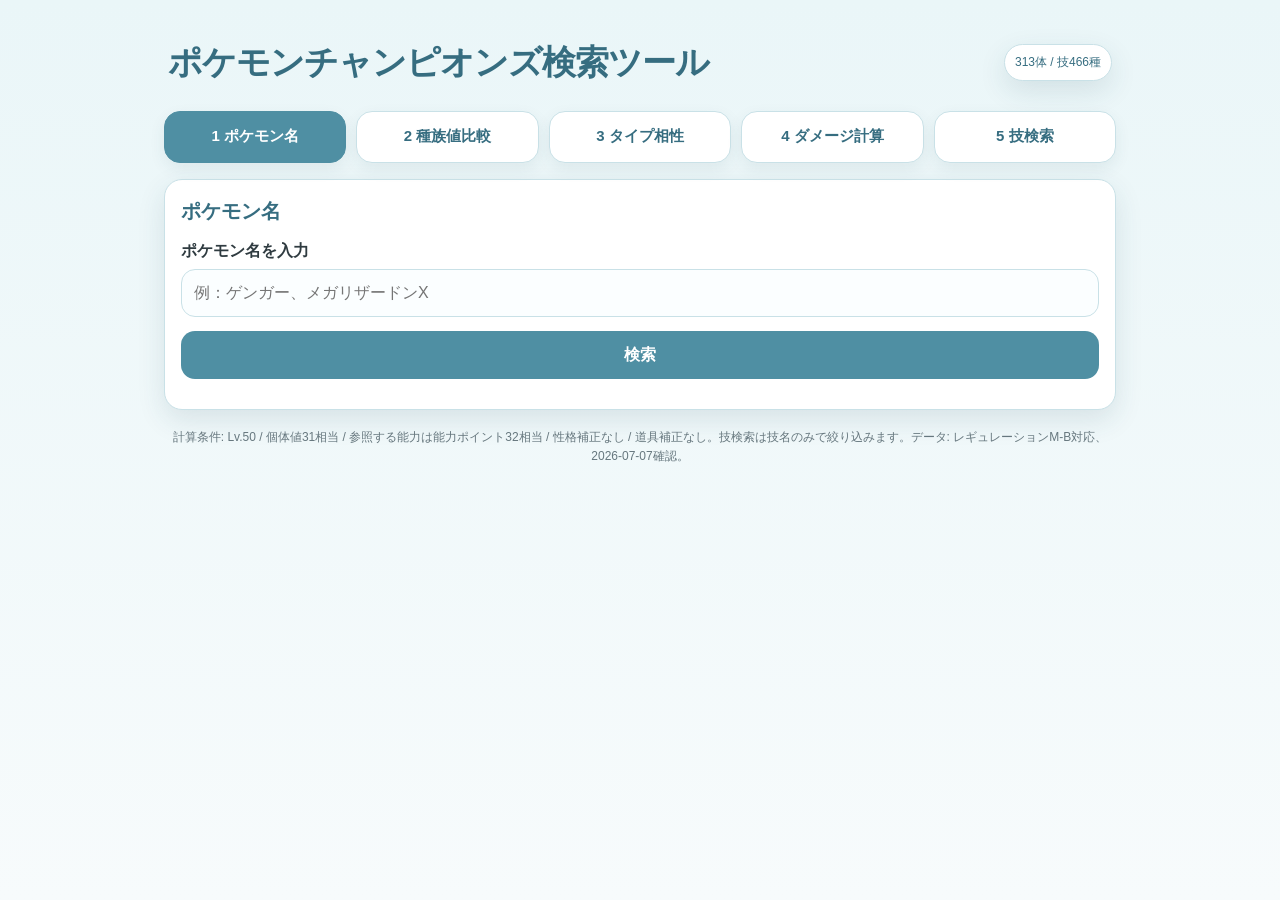
==== commit 2c0d5fd1: "整備: v7のデータと処理を分離し検証とMac向け案内を追加" ====
--- a/index.html
+++ b/index.html
@@ -7,161 +7,7 @@
   <meta name="apple-mobile-web-app-capable" content="yes">
   <meta name="apple-mobile-web-app-title" content="ポケモンCH検索">
   <title>ポケモンチャンピオンズ検索ツール</title>
-  <style>
-    :root {
-      --bg: #eaf6f8;
-      --card: #ffffff;
-      --main: #4f8fa3;
-      --main-dark: #366d80;
-      --soft: #d7eef3;
-      --text: #2f3b40;
-      --muted: #66777e;
-      --line: #c9e1e7;
-      --accent: #ff9999;
-      --shadow: 0 10px 28px rgba(35, 77, 90, 0.12);
-      --radius: 18px;
-    }
-    * { box-sizing: border-box; }
-    html, body { margin: 0; padding: 0; }
-    body {
-      min-height: 100vh;
-      font-family: -apple-system, BlinkMacSystemFont, "Hiragino Sans", "Hiragino Kaku Gothic ProN", "Yu Gothic", Meiryo, sans-serif;
-      background: linear-gradient(180deg, var(--bg), #f7fbfc);
-      color: var(--text);
-      line-height: 1.55;
-    }
-    .app { max-width: 980px; margin: 0 auto; padding: 18px 14px 48px; }
-    header {
-      padding: 18px 4px 10px;
-      display: flex;
-      gap: 12px;
-      align-items: center;
-      justify-content: space-between;
-    }
-    .title-wrap { min-width: 0; }
-    h1 { margin: 0; font-size: clamp(22px, 5vw, 34px); letter-spacing: -0.03em; color: var(--main-dark); }
-    .subtitle { margin: 4px 0 0; color: var(--muted); font-size: 13px; }
-    .badge {
-      flex: 0 0 auto;
-      border: 1px solid var(--line);
-      background: var(--card);
-      color: var(--main-dark);
-      border-radius: 999px;
-      padding: 8px 10px;
-      font-size: 12px;
-      box-shadow: var(--shadow);
-      white-space: nowrap;
-    }
-    .tabs {
-      display: grid;
-      grid-template-columns: repeat(2, minmax(0, 1fr));
-      gap: 10px;
-      margin: 12px 0 16px;
-    }
-    @media (min-width: 720px) { .tabs { grid-template-columns: repeat(4, minmax(0, 1fr)); } }
-    .tab-btn {
-      appearance: none;
-      border: 1px solid var(--line);
-      background: var(--card);
-      color: var(--main-dark);
-      border-radius: 16px;
-      min-height: 52px;
-      padding: 10px 12px;
-      font-weight: 700;
-      font-size: 15px;
-      box-shadow: 0 6px 16px rgba(35, 77, 90, 0.08);
-    }
-    .tab-btn.active { background: var(--main); color: #fff; border-color: var(--main); }
-    .panel { display: none; }
-    .panel.active { display: block; }
-    .card {
-      background: var(--card);
-      border: 1px solid var(--line);
-      border-radius: var(--radius);
-      box-shadow: var(--shadow);
-      padding: 16px;
-      margin: 0 0 14px;
-    }
-    .card h2 { margin: 0 0 12px; font-size: 20px; color: var(--main-dark); }
-    .card h3 { margin: 16px 0 8px; font-size: 16px; color: var(--main-dark); }
-    label { display: block; font-weight: 700; margin: 12px 0 6px; color: var(--text); }
-    input, select {
-      width: 100%;
-      appearance: none;
-      border: 1px solid var(--line);
-      background: #fbfeff;
-      color: var(--text);
-      border-radius: 14px;
-      min-height: 48px;
-      padding: 10px 12px;
-      font-size: 16px;
-      outline: none;
-    }
-    input:focus, select:focus { border-color: var(--main); box-shadow: 0 0 0 3px rgba(79, 143, 163, 0.18); }
-    .grid { display: grid; gap: 12px; }
-    @media (min-width: 720px) { .grid.two { grid-template-columns: repeat(2, minmax(0, 1fr)); } .grid.three { grid-template-columns: repeat(3, minmax(0, 1fr)); } }
-    .action-row { display: flex; gap: 10px; flex-wrap: wrap; margin-top: 14px; }
-    button.action {
-      border: 0;
-      border-radius: 14px;
-      background: var(--main);
-      color: white;
-      font-weight: 800;
-      font-size: 16px;
-      padding: 12px 16px;
-      min-height: 48px;
-      flex: 1 1 160px;
-    }
-    button.secondary { background: var(--soft); color: var(--main-dark); }
-    .result { margin-top: 14px; }
-    .result-card {
-      border: 1px solid var(--line);
-      background: #fbfeff;
-      border-radius: 16px;
-      padding: 14px;
-      margin: 10px 0;
-    }
-    .name-line { display: flex; align-items: baseline; gap: 8px; flex-wrap: wrap; }
-    .poke-name { font-size: 20px; font-weight: 900; color: var(--main-dark); }
-    .types { display: inline-flex; gap: 6px; flex-wrap: wrap; }
-    .type-pill {
-      display: inline-block;
-      border-radius: 999px;
-      padding: 3px 9px;
-      background: var(--soft);
-      color: var(--main-dark);
-      font-size: 12px;
-      font-weight: 800;
-    }
-    .stats { width: 100%; border-collapse: collapse; margin-top: 10px; overflow: hidden; border-radius: 12px; }
-    .stats th, .stats td { border-bottom: 1px solid var(--line); padding: 8px 6px; text-align: right; font-size: 14px; }
-    .stats th:first-child, .stats td:first-child { text-align: left; color: var(--muted); }
-    .stats tr:last-child th, .stats tr:last-child td { border-bottom: 0; }
-    .mini { font-size: 13px; color: var(--muted); }
-    .error { border-color: #ffd3d3; background: #fff8f8; color: #8b3a3a; }
-    .success { border-color: var(--line); background: #fbfeff; }
-    .match-group { margin: 10px 0; }
-    .match-title { font-weight: 900; color: var(--main-dark); margin-bottom: 5px; }
-    .chip-list { display: flex; gap: 6px; flex-wrap: wrap; }
-    .chip {
-      display: inline-block;
-      border: 1px solid var(--line);
-      border-radius: 999px;
-      background: white;
-      padding: 5px 10px;
-      font-size: 13px;
-      font-weight: 700;
-    }
-    .damage-output {
-      font-size: clamp(26px, 8vw, 42px);
-      font-weight: 900;
-      color: var(--main-dark);
-      letter-spacing: -0.04em;
-      text-align: center;
-      padding: 20px 8px;
-    }
-    .footer-note { margin-top: 18px; color: var(--muted); font-size: 12px; text-align: center; }
-  </style>
+  <link rel="stylesheet" href="css/style.css">
 </head>
 <body>
   <div class="app">
@@ -169,7 +15,7 @@
       <div class="title-wrap">
         <h1>ポケモンチャンピオンズ検索ツール</h1>
       </div>
-      <div class="badge">275体 / 技296種</div>
+      <div class="badge">313体 / 技466種</div>
     </header>
 
     <nav class="tabs" aria-label="機能選択">
@@ -177,13 +23,14 @@
       <button class="tab-btn" data-tab="compare">2 種族値比較</button>
       <button class="tab-btn" data-tab="type">3 タイプ相性</button>
       <button class="tab-btn" data-tab="damage">4 ダメージ計算</button>
+      <button class="tab-btn" data-tab="moveSearch">5 技検索</button>
     </nav>
 
     <section id="search" class="panel active">
       <div class="card">
         <h2>ポケモン名</h2>
         <label for="searchName">ポケモン名を入力</label>
-        <input id="searchName" list="pokemonNames" placeholder="例：ゲンガー、メガリザードンX">
+        <input id="searchName" list="pokemonNames" placeholder="例：ゲンガー、メガリザードンX" autocomplete="off">
         <div class="action-row"><button class="action" id="searchBtn">検索</button></div>
         <div id="searchResult" class="result"></div>
       </div>
@@ -195,11 +42,11 @@
         <div class="grid two">
           <div>
             <label for="compareA">1匹目</label>
-            <input id="compareA" list="pokemonNames" placeholder="例：ゲンガー">
+            <input id="compareA" list="pokemonNames" placeholder="例：ゲンガー" autocomplete="off">
           </div>
           <div>
             <label for="compareB">2匹目</label>
-            <input id="compareB" list="pokemonNames" placeholder="例：メガゲンガー">
+            <input id="compareB" list="pokemonNames" placeholder="例：メガゲンガー" autocomplete="off">
           </div>
         </div>
         <div class="action-row"><button class="action" id="compareBtn">比較</button></div>
@@ -228,15 +75,15 @@
         <div class="grid three">
           <div>
             <label for="attackerName">攻撃側ポケモン</label>
-            <input id="attackerName" list="pokemonNames" placeholder="例：メガゲンガー">
+            <input id="attackerName" list="pokemonNames" placeholder="例：メガゲンガー" autocomplete="off">
           </div>
           <div>
             <label for="defenderName">防御側ポケモン</label>
-            <input id="defenderName" list="pokemonNames" placeholder="例：カビゴン">
+            <input id="defenderName" list="pokemonNames" placeholder="例：カビゴン" autocomplete="off">
           </div>
           <div>
             <label for="moveName">技</label>
-            <input id="moveName" list="moveNames" placeholder="例：シャドーボール">
+            <input id="moveName" list="moveNames" placeholder="例：シャドーボール" autocomplete="off">
           </div>
         </div>
         <div class="action-row"><button class="action" id="damageBtn">計算</button></div>
@@ -244,289 +91,28 @@
       </div>
     </section>
 
+    <section id="moveSearch" class="panel">
+      <div class="card">
+        <h2>技検索</h2>
+        <label for="moveSearchName">技名を入力</label>
+        <input id="moveSearchName" list="moveNames" placeholder="例：シャドーボール、10まんボルト" autocomplete="off">
+        <div class="action-row"><button class="action" id="moveSearchBtn">検索</button></div>
+        <div id="moveSearchResult" class="result"></div>
+      </div>
+    </section>
+
     <datalist id="pokemonNames"></datalist>
     <datalist id="moveNames"></datalist>
+    <p class="footer-note">計算条件: Lv.50 / 個体値31相当 / 参照する能力は能力ポイント32相当 / 性格補正なし / 道具補正なし。技検索は技名のみで絞り込みます。データ: レギュレーションM-B対応、2026-07-07確認。</p>
   </div>
 
-  <script type="application/json" id="app-data">{"pokemon":[{"name":"フシギバナ","type1":"くさ","type2":"どく","ability1":"しんりょく","ability1_description":"HPが最大HPの1/3以下の時、くさタイプの攻撃技を使うと、こうげき・とくこうが1.5倍として計算される。","ability2":"","ability2_description":"","hidden_ability":"ようりょくそ","hidden_ability_description":"天気が「にほんばれ」の時、すばやさが2倍になる。","abilities_all":"しんりょく / ようりょくそ","abilities_description_all":"特性1: しんりょく（HPが最大HPの1/3以下の時、くさタイプの攻撃技を使うと、こうげき・とくこうが1.5倍として計算される。） / 夢特性: ようりょくそ（天気が「にほんばれ」の時、すばやさが2倍になる。）","hp":80,"attack":82,"defense":83,"sp_attack":100,"sp_defense":100,"speed":80},{"name":"メガフシギバナ","type1":"くさ","type2":"どく","ability1":"あついしぼう","ability1_description":"ほのお・こおりタイプの技で受けるダメージが半減する。","ability2":"","ability2_description":"","hidden_ability":"","hidden_ability_description":"","abilities_all":"あついしぼう","abilities_description_all":"特性1: あついしぼう（ほのお・こおりタイプの技で受けるダメージが半減する。）","hp":80,"attack":100,"defense":123,"sp_attack":122,"sp_defense":120,"speed":80},{"name":"リザードン","type1":"ほのお","type2":"ひこう","ability1":"もうか","ability1_description":"HPが最大HPの1/3以下の時、ほのおタイプの攻撃技を使うと、こうげき・とくこうが1.5倍として計算される。","ability2":"","ability2_description":"","hidden_ability":"サンパワー","hidden_ability_description":"天気が「にほんばれ」の時、とくこうが1.5倍になるが、毎ターン終了時に最大HPの1/8ダメージを受ける。","abilities_all":"もうか / サンパワー","abilities_description_all":"特性1: もうか（HPが最大HPの1/3以下の時、ほのおタイプの攻撃技を使うと、こうげき・とくこうが1.5倍として計算される。） / 夢特性: サンパワー（天気が「にほんばれ」の時、とくこうが1.5倍になるが、毎ターン終了時に最大HPの1/8ダメージを受ける。）","hp":78,"attack":84,"defense":78,"sp_attack":109,"sp_defense":85,"speed":100},{"name":"メガリザードンX","type1":"ほのお","type2":"ドラゴン","ability1":"かたいツメ","ability1_description":"接触技の威力が1.3倍になる。","ability2":"","ability2_description":"","hidden_ability":"","hidden_ability_description":"","abilities_all":"かたいツメ","abilities_description_all":"特性1: かたいツメ（接触技の威力が1.3倍になる。）","hp":78,"attack":130,"defense":111,"sp_attack":130,"sp_defense":85,"speed":100},{"name":"メガリザードンY","type1":"ほのお","type2":"ひこう","ability1":"ひでり","ability1_description":"場に出ると、5ターンの間、天気を「にほんばれ」にする。","ability2":"","ability2_description":"","hidden_ability":"","hidden_ability_description":"","abilities_all":"ひでり","abilities_description_all":"特性1: ひでり（場に出ると、5ターンの間、天気を「にほんばれ」にする。）","hp":78,"attack":104,"defense":78,"sp_attack":159,"sp_defense":115,"speed":100},{"name":"カメックス","type1":"みず","type2":"","ability1":"げきりゅう","ability1_description":"HPが最大HPの1/3以下の時、みずタイプの攻撃技を使うと、こうげき・とくこうが1.5倍として計算される。","ability2":"","ability2_description":"","hidden_ability":"あめうけざら","hidden_ability_description":"天気が「あめ」の時、毎ターン終了時に最大HPの1/16回復する。","abilities_all":"げきりゅう / あめうけざら","abilities_description_all":"特性1: げきりゅう（HPが最大HPの1/3以下の時、みずタイプの攻撃技を使うと、こうげき・とくこうが1.5倍として計算される。） / 夢特性: あめうけざら（天気が「あめ」の時、毎ターン終了時に最大HPの1/16回復する。）","hp":79,"attack":83,"defense":100,"sp_attack":85,"sp_defense":105,"speed":78},{"name":"メガカメックス","type1":"みず","type2":"","ability1":"メガランチャー","ability1_description":"波動系の技の威力が1.5倍になる。いやしのはどうは回復量が最大HPの3/4になる。","ability2":"","ability2_description":"","hidden_ability":"","hidden_ability_description":"","abilities_all":"メガランチャー","abilities_description_all":"特性1: メガランチャー（波動系の技の威力が1.5倍になる。いやしのはどうは回復量が最大HPの3/4になる。）","hp":79,"attack":103,"defense":120,"sp_attack":135,"sp_defense":115,"speed":78},{"name":"スピアー","type1":"むし","type2":"どく","ability1":"むしのしらせ","ability1_description":"HPが最大HPの1/3以下の時、むしタイプの攻撃技を使うと、こうげき・とくこうが1.5倍として計算される。","ability2":"","ability2_description":"","hidden_ability":"スナイパー","hidden_ability_description":"急所時のダメージ補正が1.5倍ではなく2.25倍になる。","abilities_all":"むしのしらせ / スナイパー","abilities_description_all":"特性1: むしのしらせ（HPが最大HPの1/3以下の時、むしタイプの攻撃技を使うと、こうげき・とくこうが1.5倍として計算される。） / 夢特性: スナイパー（急所時のダメージ補正が1.5倍ではなく2.25倍になる。）","hp":65,"attack":90,"defense":40,"sp_attack":45,"sp_defense":80,"speed":75},{"name":"メガスピアー","type1":"むし","type2":"どく","ability1":"てきおうりょく","ability1_description":"タイプ一致補正が通常1.5倍ではなく2倍になる。","ability2":"","ability2_description":"","hidden_ability":"","hidden_ability_description":"","abilities_all":"てきおうりょく","abilities_description_all":"特性1: てきおうりょく（タイプ一致補正が通常1.5倍ではなく2倍になる。）","hp":65,"attack":150,"defense":40,"sp_attack":15,"sp_defense":80,"speed":145},{"name":"ピジョット","type1":"ノーマル","type2":"ひこう","ability1":"するどいめ","ability1_description":"命中率ランクが下がらず、相手の回避率ランク変化も無視する。","ability2":"ちどりあし","ability2_description":"こんらん状態の時、回避率が2倍になる。","hidden_ability":"はとむね","hidden_ability_description":"相手の技や特性でぼうぎょランクを下げられない。","abilities_all":"するどいめ / ちどりあし / はとむね","abilities_description_all":"特性1: するどいめ（命中率ランクが下がらず、相手の回避率ランク変化も無視する。） / 特性2: ちどりあし（こんらん状態の時、回避率が2倍になる。） / 夢特性: はとむね（相手の技や特性でぼうぎょランクを下げられない。）","hp":83,"attack":80,"defense":75,"sp_attack":70,"sp_defense":70,"speed":101},{"name":"メガピジョット","type1":"ノーマル","type2":"ひこう","ability1":"ノーガード","ability1_description":"自分と相手の技が命中率・回避率に関係なく必ず命中する。そらをとぶ等の半無敵中にも命中する。","ability2":"","ability2_description":"","hidden_ability":"","hidden_ability_description":"","abilities_all":"ノーガード","abilities_description_all":"特性1: ノーガード（自分と相手の技が命中率・回避率に関係なく必ず命中する。そらをとぶ等の半無敵中にも命中する。）","hp":83,"attack":80,"defense":80,"sp_attack":135,"sp_defense":80,"speed":121},{"name":"アーボック","type1":"どく","type2":"","ability1":"いかく","ability1_description":"場に出た時、相手全体のこうげきランクを1段階下げる。きもったま・せいしんりょく・どんかん・マイペースには無効。","ability2":"だっぴ","ability2_description":"ターン終了時、30%の確率で自分の状態異常が治る。","hidden_ability":"きんちょうかん","hidden_ability_description":"相手はきのみを使えなくなる。","abilities_all":"いかく / だっぴ / きんちょうかん","abilities_description_all":"特性1: いかく（場に出た時、相手全体のこうげきランクを1段階下げる。きもったま・せいしんりょく・どんかん・マイペースには無効。） / 特性2: だっぴ（ターン終了時、30%の確率で自分の状態異常が治る。） / 夢特性: きんちょうかん（相手はきのみを使えなくなる。）","hp":60,"attack":95,"defense":69,"sp_attack":65,"sp_defense":79,"speed":80},{"name":"ピカチュウ","type1":"でんき","type2":"","ability1":"せいでんき","ability1_description":"接触技を受けると、30%の確率で相手をまひ状態にする。","ability2":"","ability2_description":"","hidden_ability":"ひらいしん","hidden_ability_description":"でんきタイプ技を受けると無効化し、とくこうランクが1段階上がる。ダブルでは単体でんき技を自分に引き寄せる。","abilities_all":"せいでんき / ひらいしん","abilities_description_all":"特性1: せいでんき（接触技を受けると、30%の確率で相手をまひ状態にする。） / 夢特性: ひらいしん（でんきタイプ技を受けると無効化し、とくこうランクが1段階上がる。ダブルでは単体でんき技を自分に引き寄せる。）","hp":35,"attack":55,"defense":40,"sp_attack":50,"sp_defense":50,"speed":90},{"name":"ライチュウ","type1":"でんき","type2":"","ability1":"せいでんき","ability1_description":"接触技を受けると、30%の確率で相手をまひ状態にする。","ability2":"","ability2_description":"","hidden_ability":"ひらいしん","hidden_ability_description":"でんきタイプ技を受けると無効化し、とくこうランクが1段階上がる。ダブルでは単体でんき技を自分に引き寄せる。","abilities_all":"せいでんき / ひらいしん","abilities_description_all":"特性1: せいでんき（接触技を受けると、30%の確率で相手をまひ状態にする。） / 夢特性: ひらいしん（でんきタイプ技を受けると無効化し、とくこうランクが1段階上がる。ダブルでは単体でんき技を自分に引き寄せる。）","hp":60,"attack":90,"defense":55,"sp_attack":90,"sp_defense":80,"speed":110},{"name":"ライチュウ (アローラのすがた)","type1":"でんき","type2":"エスパー","ability1":"サーフテール","ability1_description":"場がエレキフィールドの時、すばやさが2倍になる。","ability2":"","ability2_description":"","hidden_ability":"","hidden_ability_description":"","abilities_all":"サーフテール","abilities_description_all":"特性1: サーフテール（場がエレキフィールドの時、すばやさが2倍になる。）","hp":60,"attack":85,"defense":50,"sp_attack":95,"sp_defense":85,"speed":110},{"name":"ピクシー","type1":"フェアリー","type2":"","ability1":"メロメロボディ","ability1_description":"異性から接触技を受けると、30%の確率で相手をメロメロ状態にする。同性・性別不明には無効。","ability2":"マジックガード","ability2_description":"攻撃技などの直接ダメージ以外を受けない。毒・火傷・天気・ステルスロック・反動・いのちのたま等のダメージを受けない。","hidden_ability":"てんねん","hidden_ability_description":"相手のこうげき・ぼうぎょ・とくこう・とくぼう・命中率・回避率ランク変化を無視する。すばやさは無視しない。","abilities_all":"メロメロボディ / マジックガード / てんねん","abilities_description_all":"特性1: メロメロボディ（異性から接触技を受けると、30%の確率で相手をメロメロ状態にする。同性・性別不明には無効。） / 特性2: マジックガード（攻撃技などの直接ダメージ以外を受けない。毒・火傷・天気・ステルスロック・反動・いのちのたま等のダメージを受けない。） / 夢特性: てんねん（相手のこうげき・ぼうぎょ・とくこう・とくぼう・命中率・回避率ランク変化を無視する。すばやさは無視しない。）","hp":95,"attack":70,"defense":73,"sp_attack":95,"sp_defense":90,"speed":60},{"name":"メガピクシー","type1":"フェアリー","type2":"ひこう","ability1":"マジックミラー","ability1_description":"マジックコートで跳ね返せる変化技を相手に跳ね返す。","ability2":"","ability2_description":"","hidden_ability":"","hidden_ability_description":"","abilities_all":"マジックミラー","abilities_description_all":"特性1: マジックミラー（マジックコートで跳ね返せる変化技を相手に跳ね返す。）","hp":95,"attack":80,"defense":93,"sp_attack":135,"sp_defense":110,"speed":70},{"name":"キュウコン","type1":"ほのお","type2":"","ability1":"もらいび","ability1_description":"ほのおタイプ技を受けると無効化し、以後自分のほのおタイプ技の威力が1.5倍になる。","ability2":"","ability2_description":"","hidden_ability":"ひでり","hidden_ability_description":"場に出ると、5ターンの間、天気を「にほんばれ」にする。","abilities_all":"もらいび / ひでり","abilities_description_all":"特性1: もらいび（ほのおタイプ技を受けると無効化し、以後自分のほのおタイプ技の威力が1.5倍になる。） / 夢特性: ひでり（場に出ると、5ターンの間、天気を「にほんばれ」にする。）","hp":73,"attack":76,"defense":75,"sp_attack":81,"sp_defense":100,"speed":100},{"name":"キュウコン (アローラのすがた)","type1":"こおり","type2":"フェアリー","ability1":"ゆきがくれ","ability1_description":"天気が「ゆき」の時、相手の技の命中率が0.8倍になる。","ability2":"","ability2_description":"","hidden_ability":"ゆきふらし","hidden_ability_description":"場に出ると、5ターンの間、天気を「ゆき」にする。","abilities_all":"ゆきがくれ / ゆきふらし","abilities_description_all":"特性1: ゆきがくれ（天気が「ゆき」の時、相手の技の命中率が0.8倍になる。） / 夢特性: ゆきふらし（場に出ると、5ターンの間、天気を「ゆき」にする。）","hp":73,"attack":67,"defense":75,"sp_attack":81,"sp_defense":100,"speed":109},{"name":"ウインディ","type1":"ほのお","type2":"","ability1":"いかく","ability1_description":"場に出た時、相手全体のこうげきランクを1段階下げる。きもったま・せいしんりょく・どんかん・マイペースには無効。","ability2":"もらいび","ability2_description":"ほのおタイプ技を受けると無効化し、以後自分のほのおタイプ技の威力が1.5倍になる。","hidden_ability":"せいぎのこころ","hidden_ability_description":"あくタイプの攻撃技でダメージを受けると、こうげきランクが1段階上がる。","abilities_all":"いかく / もらいび / せいぎのこころ","abilities_description_all":"特性1: いかく（場に出た時、相手全体のこうげきランクを1段階下げる。きもったま・せいしんりょく・どんかん・マイペースには無効。） / 特性2: もらいび（ほのおタイプ技を受けると無効化し、以後自分のほのおタイプ技の威力が1.5倍になる。） / 夢特性: せいぎのこころ（あくタイプの攻撃技でダメージを受けると、こうげきランクが1段階上がる。）","hp":90,"attack":110,"defense":80,"sp_attack":100,"sp_defense":80,"speed":95},{"name":"ウインディ (ヒスイのすがた)","type1":"ほのお","type2":"いわ","ability1":"いかく","ability1_description":"場に出た時、相手全体のこうげきランクを1段階下げる。きもったま・せいしんりょく・どんかん・マイペースには無効。","ability2":"もらいび","ability2_description":"ほのおタイプ技を受けると無効化し、以後自分のほのおタイプ技の威力が1.5倍になる。","hidden_ability":"いしあたま","hidden_ability_description":"すてみタックル・フレアドライブ・ブレイブバード・ボルテッカー・もろはのずつき等の反動ダメージを受けない。","abilities_all":"いかく / もらいび / いしあたま","abilities_description_all":"特性1: いかく（場に出た時、相手全体のこうげきランクを1段階下げる。きもったま・せいしんりょく・どんかん・マイペースには無効。） / 特性2: もらいび（ほのおタイプ技を受けると無効化し、以後自分のほのおタイプ技の威力が1.5倍になる。） / 夢特性: いしあたま（すてみタックル・フレアドライブ・ブレイブバード・ボルテッカー・もろはのずつき等の反動ダメージを受けない。）","hp":95,"attack":115,"defense":80,"sp_attack":95,"sp_defense":80,"speed":90},{"name":"フーディン","type1":"エスパー","type2":"","ability1":"シンクロ","ability1_description":"相手の技や特性で自分がどく・もうどく・まひ・やけど状態になった時、相手も同じ状態異常にする。","ability2":"せいしんりょく","ability2_description":"ひるみ状態にならない。相手のいかくも受けない。","hidden_ability":"マジックガード","hidden_ability_description":"攻撃技などの直接ダメージ以外を受けない。毒・火傷・天気・ステルスロック・反動・いのちのたま等のダメージを受けない。","abilities_all":"シンクロ / せいしんりょく / マジックガード","abilities_description_all":"特性1: シンクロ（相手の技や特性で自分がどく・もうどく・まひ・やけど状態になった時、相手も同じ状態異常にする。） / 特性2: せいしんりょく（ひるみ状態にならない。相手のいかくも受けない。） / 夢特性: マジックガード（攻撃技などの直接ダメージ以外を受けない。毒・火傷・天気・ステルスロック・反動・いのちのたま等のダメージを受けない。）","hp":55,"attack":50,"defense":45,"sp_attack":135,"sp_defense":95,"speed":120},{"name":"メガフーディン","type1":"エスパー","type2":"","ability1":"トレース","ability1_description":"場に出た時、相手と同じ特性になる。相手が2体ならランダム。特定のフォルム系・特殊特性はコピー不可。","ability2":"","ability2_description":"","hidden_ability":"","hidden_ability_description":"","abilities_all":"トレース","abilities_description_all":"特性1: トレース（場に出た時、相手と同じ特性になる。相手が2体ならランダム。特定のフォルム系・特殊特性はコピー不可。）","hp":55,"attack":50,"defense":65,"sp_attack":175,"sp_defense":105,"speed":150},{"name":"カイリキー","type1":"かくとう","type2":"","ability1":"こんじょう","ability1_description":"状態異常の時、こうげきが1.5倍になる。やけどによるこうげき半減も受けない。","ability2":"ノーガード","ability2_description":"自分と相手の技が命中率・回避率に関係なく必ず命中する。そらをとぶ等の半無敵中にも命中する。","hidden_ability":"ふくつのこころ","hidden_ability_description":"相手の技でひるむと、すばやさランクが1段階上がる。","abilities_all":"こんじょう / ノーガード / ふくつのこころ","abilities_description_all":"特性1: こんじょう（状態異常の時、こうげきが1.5倍になる。やけどによるこうげき半減も受けない。） / 特性2: ノーガード（自分と相手の技が命中率・回避率に関係なく必ず命中する。そらをとぶ等の半無敵中にも命中する。） / 夢特性: ふくつのこころ（相手の技でひるむと、すばやさランクが1段階上がる。）","hp":90,"attack":130,"defense":80,"sp_attack":65,"sp_defense":85,"speed":55},{"name":"ウツボット","type1":"くさ","type2":"どく","ability1":"ようりょくそ","ability1_description":"天気が「にほんばれ」の時、すばやさが2倍になる。","ability2":"","ability2_description":"","hidden_ability":"くいしんぼう","hidden_ability_description":"通常はHP1/4以下で使うきのみを、HPが半分以下になった時に使う。","abilities_all":"ようりょくそ / くいしんぼう","abilities_description_all":"特性1: ようりょくそ（天気が「にほんばれ」の時、すばやさが2倍になる。） / 夢特性: くいしんぼう（通常はHP1/4以下で使うきのみを、HPが半分以下になった時に使う。）","hp":80,"attack":105,"defense":65,"sp_attack":100,"sp_defense":70,"speed":70},{"name":"メガウツボット","type1":"くさ","type2":"どく","ability1":"とびだすなかみ","ability1_description":"相手の技のダメージでひんしになった時、攻撃を受ける直前に残っていたHPと同じダメージを相手に与える。","ability2":"","ability2_description":"","hidden_ability":"","hidden_ability_description":"","abilities_all":"とびだすなかみ","abilities_description_all":"特性1: とびだすなかみ（相手の技のダメージでひんしになった時、攻撃を受ける直前に残っていたHPと同じダメージを相手に与える。）","hp":80,"attack":125,"defense":85,"sp_attack":135,"sp_defense":95,"speed":70},{"name":"ヤドラン","type1":"みず","type2":"エスパー","ability1":"どんかん","ability1_description":"メロメロ・ちょうはつ・ゆうわく状態にならない。相手のいかくも受けない。","ability2":"マイペース","ability2_description":"こんらん状態にならない。相手のいかくも受けない。","hidden_ability":"さいせいりょく","hidden_ability_description":"手持ちに戻ると最大HPの1/3回復する。","abilities_all":"どんかん / マイペース / さいせいりょく","abilities_description_all":"特性1: どんかん（メロメロ・ちょうはつ・ゆうわく状態にならない。相手のいかくも受けない。） / 特性2: マイペース（こんらん状態にならない。相手のいかくも受けない。） / 夢特性: さいせいりょく（手持ちに戻ると最大HPの1/3回復する。）","hp":95,"attack":75,"defense":110,"sp_attack":100,"sp_defense":80,"speed":30},{"name":"メガヤドラン","type1":"みず","type2":"エスパー","ability1":"シェルアーマー","ability1_description":"相手の攻撃が急所に当たらない。","ability2":"","ability2_description":"","hidden_ability":"","hidden_ability_description":"","abilities_all":"シェルアーマー","abilities_description_all":"特性1: シェルアーマー（相手の攻撃が急所に当たらない。）","hp":95,"attack":75,"defense":180,"sp_attack":130,"sp_defense":80,"speed":30},{"name":"ヤドラン (ガラルのすがた)","type1":"どく","type2":"エスパー","ability1":"クイックドロウ","ability1_description":"攻撃技を使う時、30%の確率で同じ優先度内で先制できる。変化技には無効。","ability2":"マイペース","ability2_description":"こんらん状態にならない。相手のいかくも受けない。","hidden_ability":"さいせいりょく","hidden_ability_description":"手持ちに戻ると最大HPの1/3回復する。","abilities_all":"クイックドロウ / マイペース / さいせいりょく","abilities_description_all":"特性1: クイックドロウ（攻撃技を使う時、30%の確率で同じ優先度内で先制できる。変化技には無効。） / 特性2: マイペース（こんらん状態にならない。相手のいかくも受けない。） / 夢特性: さいせいりょく（手持ちに戻ると最大HPの1/3回復する。）","hp":95,"attack":100,"defense":95,"sp_attack":100,"sp_defense":70,"speed":30},{"name":"ゲンガー","type1":"ゴースト","type2":"どく","ability1":"のろわれボディ","ability1_description":"相手から技を受けた時、30%の確率で3ターンの間、その技をかなしばり状態にする。","ability2":"","ability2_description":"","hidden_ability":"","hidden_ability_description":"","abilities_all":"のろわれボディ","abilities_description_all":"特性1: のろわれボディ（相手から技を受けた時、30%の確率で3ターンの間、その技をかなしばり状態にする。）","hp":60,"attack":65,"defense":60,"sp_attack":130,"sp_defense":75,"speed":110},{"name":"メガゲンガー","type1":"ゴースト","type2":"どく","ability1":"かげふみ","ability1_description":"相手は逃げたり交代できなくなる。ゴーストタイプや同じ「かげふみ」には無効。","ability2":"","ability2_description":"","hidden_ability":"","hidden_ability_description":"","abilities_all":"かげふみ","abilities_description_all":"特性1: かげふみ（相手は逃げたり交代できなくなる。ゴーストタイプや同じ「かげふみ」には無効。）","hp":60,"attack":65,"defense":80,"sp_attack":170,"sp_defense":95,"speed":130},{"name":"ガルーラ","type1":"ノーマル","type2":"","ability1":"はやおき","ability1_description":"ねむり状態のターン経過が2倍になり、通常より早く起きる。","ability2":"きもったま","ability2_description":"ノーマル・かくとう技がゴーストタイプにも等倍で当たる。相手のいかくも受けない。","hidden_ability":"せいしんりょく","hidden_ability_description":"ひるみ状態にならない。相手のいかくも受けない。","abilities_all":"はやおき / きもったま / せいしんりょく","abilities_description_all":"特性1: はやおき（ねむり状態のターン経過が2倍になり、通常より早く起きる。） / 特性2: きもったま（ノーマル・かくとう技がゴーストタイプにも等倍で当たる。相手のいかくも受けない。） / 夢特性: せいしんりょく（ひるみ状態にならない。相手のいかくも受けない。）","hp":105,"attack":95,"defense":80,"sp_attack":40,"sp_defense":80,"speed":90},{"name":"メガガルーラ","type1":"ノーマル","type2":"","ability1":"おやこあい","ability1_description":"同じ攻撃技で1ターンに2回攻撃する。2回目の威力は0.25倍。範囲技や連続技には基本的に適用されない。","ability2":"","ability2_description":"","hidden_ability":"","hidden_ability_description":"","abilities_all":"おやこあい","abilities_description_all":"特性1: おやこあい（同じ攻撃技で1ターンに2回攻撃する。2回目の威力は0.25倍。範囲技や連続技には基本的に適用されない。）","hp":105,"attack":125,"defense":100,"sp_attack":60,"sp_defense":100,"speed":100},{"name":"スターミー","type1":"みず","type2":"エスパー","ability1":"はっこう","ability1_description":"命中率ランクが下がらず、相手の回避率ランク変化も無視する。","ability2":"しぜんかいふく","ability2_description":"手持ちに戻ると状態異常が回復する。","hidden_ability":"アナライズ","hidden_ability_description":"自分の攻撃がそのターンで一番最後に出る時、技の威力が1.3倍になる。","abilities_all":"はっこう / しぜんかいふく / アナライズ","abilities_description_all":"特性1: はっこう（命中率ランクが下がらず、相手の回避率ランク変化も無視する。） / 特性2: しぜんかいふく（手持ちに戻ると状態異常が回復する。） / 夢特性: アナライズ（自分の攻撃がそのターンで一番最後に出る時、技の威力が1.3倍になる。）","hp":60,"attack":75,"defense":85,"sp_attack":100,"sp_defense":85,"speed":115},{"name":"メガスターミー","type1":"みず","type2":"エスパー","ability1":"ちからもち","ability1_description":"攻撃時、自分のこうげきが2倍として計算される。","ability2":"","ability2_description":"","hidden_ability":"","hidden_ability_description":"","abilities_all":"ちからもち","abilities_description_all":"特性1: ちからもち（攻撃時、自分のこうげきが2倍として計算される。）","hp":60,"attack":100,"defense":105,"sp_attack":130,"sp_defense":105,"speed":120},{"name":"カイロス","type1":"むし","type2":"","ability1":"かいりきバサミ","ability1_description":"相手の技や特性でこうげきランクを下げられない。","ability2":"かたやぶり","ability2_description":"攻撃する時、相手の防御系・無効化系など一部特性の影響を無視する。攻撃後に発動する効果は無視できない。","hidden_ability":"じしんかじょう","hidden_ability_description":"自分の技で相手を倒すと、こうげきランクが1段階上がる。","abilities_all":"かいりきバサミ / かたやぶり / じしんかじょう","abilities_description_all":"特性1: かいりきバサミ（相手の技や特性でこうげきランクを下げられない。） / 特性2: かたやぶり（攻撃する時、相手の防御系・無効化系など一部特性の影響を無視する。攻撃後に発動する効果は無視できない。） / 夢特性: じしんかじょう（自分の技で相手を倒すと、こうげきランクが1段階上がる。）","hp":65,"attack":125,"defense":100,"sp_attack":55,"sp_defense":70,"speed":85},{"name":"メガカイロス","type1":"むし","type2":"ひこう","ability1":"スカイスキン","ability1_description":"自分のノーマルタイプ技がひこうタイプになり、威力が1.2倍になる。","ability2":"","ability2_description":"","hidden_ability":"","hidden_ability_description":"","abilities_all":"スカイスキン","abilities_description_all":"特性1: スカイスキン（自分のノーマルタイプ技がひこうタイプになり、威力が1.2倍になる。）","hp":65,"attack":155,"defense":120,"sp_attack":65,"sp_defense":90,"speed":105},{"name":"ケンタロス","type1":"ノーマル","type2":"","ability1":"いかく","ability1_description":"場に出た時、相手全体のこうげきランクを1段階下げる。きもったま・せいしんりょく・どんかん・マイペースには無効。","ability2":"いかりのつぼ","ability2_description":"自分への攻撃が急所に当たると、こうげきランクが最大まで上がる。","hidden_ability":"ちからずく","hidden_ability_description":"追加効果のある技の追加効果が出ない代わりに、威力が1.3倍になる。いのちのたま等の一部反動も発動しない。","abilities_all":"いかく / いかりのつぼ / ちからずく","abilities_description_all":"特性1: いかく（場に出た時、相手全体のこうげきランクを1段階下げる。きもったま・せいしんりょく・どんかん・マイペースには無効。） / 特性2: いかりのつぼ（自分への攻撃が急所に当たると、こうげきランクが最大まで上がる。） / 夢特性: ちからずく（追加効果のある技の追加効果が出ない代わりに、威力が1.3倍になる。いのちのたま等の一部反動も発動しない。）","hp":75,"attack":100,"defense":95,"sp_attack":40,"sp_defense":70,"speed":110},{"name":"ケンタロス (パルデアのすがた単)","type1":"かくとう","type2":"","ability1":"いかく","ability1_description":"場に出た時、相手全体のこうげきランクを1段階下げる。きもったま・せいしんりょく・どんかん・マイペースには無効。","ability2":"いかりのつぼ","ability2_description":"自分への攻撃が急所に当たると、こうげきランクが最大まで上がる。","hidden_ability":"はんすう","hidden_ability_description":"きのみを食べた次のターン終了時に、もう一度同じきのみを食べる。","abilities_all":"いかく / いかりのつぼ / はんすう","abilities_description_all":"特性1: いかく（場に出た時、相手全体のこうげきランクを1段階下げる。きもったま・せいしんりょく・どんかん・マイペースには無効。） / 特性2: いかりのつぼ（自分への攻撃が急所に当たると、こうげきランクが最大まで上がる。） / 夢特性: はんすう（きのみを食べた次のターン終了時に、もう一度同じきのみを食べる。）","hp":75,"attack":110,"defense":105,"sp_attack":30,"sp_defense":70,"speed":100},{"name":"ケンタロス (パルデアのすがた炎)","type1":"かくとう","type2":"ほのお","ability1":"いかく","ability1_description":"場に出た時、相手全体のこうげきランクを1段階下げる。きもったま・せいしんりょく・どんかん・マイペースには無効。","ability2":"いかりのつぼ","ability2_description":"自分への攻撃が急所に当たると、こうげきランクが最大まで上がる。","hidden_ability":"はんすう","hidden_ability_description":"きのみを食べた次のターン終了時に、もう一度同じきのみを食べる。","abilities_all":"いかく / いかりのつぼ / はんすう","abilities_description_all":"特性1: いかく（場に出た時、相手全体のこうげきランクを1段階下げる。きもったま・せいしんりょく・どんかん・マイペースには無効。） / 特性2: いかりのつぼ（自分への攻撃が急所に当たると、こうげきランクが最大まで上がる。） / 夢特性: はんすう（きのみを食べた次のターン終了時に、もう一度同じきのみを食べる。）","hp":75,"attack":110,"defense":105,"sp_attack":30,"sp_defense":70,"speed":100},{"name":"ケンタロス (パルデアのすがた水)","type1":"かくとう","type2":"みず","ability1":"いかく","ability1_description":"場に出た時、相手全体のこうげきランクを1段階下げる。きもったま・せいしんりょく・どんかん・マイペースには無効。","ability2":"いかりのつぼ","ability2_description":"自分への攻撃が急所に当たると、こうげきランクが最大まで上がる。","hidden_ability":"はんすう","hidden_ability_description":"きのみを食べた次のターン終了時に、もう一度同じきのみを食べる。","abilities_all":"いかく / いかりのつぼ / はんすう","abilities_description_all":"特性1: いかく（場に出た時、相手全体のこうげきランクを1段階下げる。きもったま・せいしんりょく・どんかん・マイペースには無効。） / 特性2: いかりのつぼ（自分への攻撃が急所に当たると、こうげきランクが最大まで上がる。） / 夢特性: はんすう（きのみを食べた次のターン終了時に、もう一度同じきのみを食べる。）","hp":75,"attack":110,"defense":105,"sp_attack":30,"sp_defense":70,"speed":100},{"name":"ギャラドス","type1":"みず","type2":"ひこう","ability1":"いかく","ability1_description":"場に出た時、相手全体のこうげきランクを1段階下げる。きもったま・せいしんりょく・どんかん・マイペースには無効。","ability2":"","ability2_description":"","hidden_ability":"じしんかじょう","hidden_ability_description":"自分の技で相手を倒すと、こうげきランクが1段階上がる。","abilities_all":"いかく / じしんかじょう","abilities_description_all":"特性1: いかく（場に出た時、相手全体のこうげきランクを1段階下げる。きもったま・せいしんりょく・どんかん・マイペースには無効。） / 夢特性: じしんかじょう（自分の技で相手を倒すと、こうげきランクが1段階上がる。）","hp":95,"attack":125,"defense":79,"sp_attack":60,"sp_defense":100,"speed":81},{"name":"メガギャラドス","type1":"みず","type2":"あく","ability1":"かたやぶり","ability1_description":"攻撃する時、相手の防御系・無効化系など一部特性の影響を無視する。攻撃後に発動する効果は無視できない。","ability2":"","ability2_description":"","hidden_ability":"","hidden_ability_description":"","abilities_all":"かたやぶり","abilities_description_all":"特性1: かたやぶり（攻撃する時、相手の防御系・無効化系など一部特性の影響を無視する。攻撃後に発動する効果は無視できない。）","hp":95,"attack":155,"defense":109,"sp_attack":70,"sp_defense":130,"speed":81},{"name":"メタモン","type1":"ノーマル","type2":"","ability1":"じゅうなん","ability1_description":"まひ状態にならない。","ability2":"","ability2_description":"","hidden_ability":"かわりもの","hidden_ability_description":"場に出ると、相手にへんしんする。ダブルでは正面の相手が対象。","abilities_all":"じゅうなん / かわりもの","abilities_description_all":"特性1: じゅうなん（まひ状態にならない。） / 夢特性: かわりもの（場に出ると、相手にへんしんする。ダブルでは正面の相手が対象。）","hp":48,"attack":48,"defense":48,"sp_attack":48,"sp_defense":48,"speed":48},{"name":"シャワーズ","type1":"みず","type2":"","ability1":"ちょすい","ability1_description":"みずタイプ技を受けると無効化し、最大HPの1/4回復する。","ability2":"","ability2_description":"","hidden_ability":"うるおいボディ","hidden_ability_description":"天気が「あめ」の時、ターン終了時に自分の状態異常が回復する。","abilities_all":"ちょすい / うるおいボディ","abilities_description_all":"特性1: ちょすい（みずタイプ技を受けると無効化し、最大HPの1/4回復する。） / 夢特性: うるおいボディ（天気が「あめ」の時、ターン終了時に自分の状態異常が回復する。）","hp":130,"attack":65,"defense":60,"sp_attack":110,"sp_defense":95,"speed":65},{"name":"サンダース","type1":"でんき","type2":"","ability1":"ちくでん","ability1_description":"でんきタイプ技を受けると無効化し、最大HPの1/4回復する。","ability2":"","ability2_description":"","hidden_ability":"はやあし","hidden_ability_description":"状態異常の時、すばやさが1.5倍になる。まひによるすばやさ低下も受けない。","abilities_all":"ちくでん / はやあし","abilities_description_all":"特性1: ちくでん（でんきタイプ技を受けると無効化し、最大HPの1/4回復する。） / 夢特性: はやあし（状態異常の時、すばやさが1.5倍になる。まひによるすばやさ低下も受けない。）","hp":65,"attack":65,"defense":60,"sp_attack":110,"sp_defense":95,"speed":130},{"name":"ブースター","type1":"ほのお","type2":"","ability1":"もらいび","ability1_description":"ほのおタイプ技を受けると無効化し、以後自分のほのおタイプ技の威力が1.5倍になる。","ability2":"","ability2_description":"","hidden_ability":"こんじょう","hidden_ability_description":"状態異常の時、こうげきが1.5倍になる。やけどによるこうげき半減も受けない。","abilities_all":"もらいび / こんじょう","abilities_description_all":"特性1: もらいび（ほのおタイプ技を受けると無効化し、以後自分のほのおタイプ技の威力が1.5倍になる。） / 夢特性: こんじょう（状態異常の時、こうげきが1.5倍になる。やけどによるこうげき半減も受けない。）","hp":65,"attack":130,"defense":60,"sp_attack":95,"sp_defense":110,"speed":65},{"name":"プテラ","type1":"いわ","type2":"ひこう","ability1":"いしあたま","ability1_description":"すてみタックル・フレアドライブ・ブレイブバード・ボルテッカー・もろはのずつき等の反動ダメージを受けない。","ability2":"プレッシャー","ability2_description":"自分を対象にした相手の技のPP消費が1多くなる。","hidden_ability":"きんちょうかん","hidden_ability_description":"相手はきのみを使えなくなる。","abilities_all":"いしあたま / プレッシャー / きんちょうかん","abilities_description_all":"特性1: いしあたま（すてみタックル・フレアドライブ・ブレイブバード・ボルテッカー・もろはのずつき等の反動ダメージを受けない。） / 特性2: プレッシャー（自分を対象にした相手の技のPP消費が1多くなる。） / 夢特性: きんちょうかん（相手はきのみを使えなくなる。）","hp":80,"attack":105,"defense":65,"sp_attack":60,"sp_defense":75,"speed":130},{"name":"メガプテラ","type1":"いわ","type2":"ひこう","ability1":"かたいツメ","ability1_description":"接触技の威力が1.3倍になる。","ability2":"","ability2_description":"","hidden_ability":"","hidden_ability_description":"","abilities_all":"かたいツメ","abilities_description_all":"特性1: かたいツメ（接触技の威力が1.3倍になる。）","hp":80,"attack":135,"defense":85,"sp_attack":70,"sp_defense":95,"speed":150},{"name":"カビゴン","type1":"ノーマル","type2":"","ability1":"めんえき","ability1_description":"どく・もうどく状態にならない。","ability2":"あついしぼう","ability2_description":"ほのお・こおりタイプの技で受けるダメージが半減する。","hidden_ability":"くいしんぼう","hidden_ability_description":"通常はHP1/4以下で使うきのみを、HPが半分以下になった時に使う。","abilities_all":"めんえき / あついしぼう / くいしんぼう","abilities_description_all":"特性1: めんえき（どく・もうどく状態にならない。） / 特性2: あついしぼう（ほのお・こおりタイプの技で受けるダメージが半減する。） / 夢特性: くいしんぼう（通常はHP1/4以下で使うきのみを、HPが半分以下になった時に使う。）","hp":160,"attack":110,"defense":65,"sp_attack":65,"sp_defense":110,"speed":30},{"name":"カイリュー","type1":"ドラゴン","type2":"ひこう","ability1":"せいしんりょく","ability1_description":"ひるみ状態にならない。相手のいかくも受けない。","ability2":"","ability2_description":"","hidden_ability":"マルチスケイル","hidden_ability_description":"HPが満タンの時、受けるダメージが半減する。","abilities_all":"せいしんりょく / マルチスケイル","abilities_description_all":"特性1: せいしんりょく（ひるみ状態にならない。相手のいかくも受けない。） / 夢特性: マルチスケイル（HPが満タンの時、受けるダメージが半減する。）","hp":91,"attack":134,"defense":95,"sp_attack":100,"sp_defense":100,"speed":80},{"name":"メガカイリュー","type1":"ドラゴン","type2":"ひこう","ability1":"マルチスケイル","ability1_description":"HPが満タンの時、受けるダメージが半減する。","ability2":"","ability2_description":"","hidden_ability":"","hidden_ability_description":"","abilities_all":"マルチスケイル","abilities_description_all":"特性1: マルチスケイル（HPが満タンの時、受けるダメージが半減する。）","hp":91,"attack":124,"defense":115,"sp_attack":145,"sp_defense":125,"speed":100},{"name":"メガニウム","type1":"くさ","type2":"","ability1":"しんりょく","ability1_description":"HPが最大HPの1/3以下の時、くさタイプの攻撃技を使うと、こうげき・とくこうが1.5倍として計算される。","ability2":"","ability2_description":"","hidden_ability":"リーフガード","hidden_ability_description":"天気が「にほんばれ」の時、状態異常にならない。","abilities_all":"しんりょく / リーフガード","abilities_description_all":"特性1: しんりょく（HPが最大HPの1/3以下の時、くさタイプの攻撃技を使うと、こうげき・とくこうが1.5倍として計算される。） / 夢特性: リーフガード（天気が「にほんばれ」の時、状態異常にならない。）","hp":80,"attack":82,"defense":100,"sp_attack":83,"sp_defense":100,"speed":80},{"name":"メガメガニウム","type1":"くさ","type2":"フェアリー","ability1":"メガソーラー","ability1_description":"自分が技を使う時だけ、実際の天気に関係なく、にほんばれ状態と同じ効果になる。天気自体は変えない。","ability2":"","ability2_description":"","hidden_ability":"","hidden_ability_description":"","abilities_all":"メガソーラー","abilities_description_all":"特性1: メガソーラー（自分が技を使う時だけ、実際の天気に関係なく、にほんばれ状態と同じ効果になる。天気自体は変えない。）","hp":80,"attack":92,"defense":115,"sp_attack":143,"sp_defense":115,"speed":80},{"name":"バクフーン","type1":"ほのお","type2":"","ability1":"もうか","ability1_description":"HPが最大HPの1/3以下の時、ほのおタイプの攻撃技を使うと、こうげき・とくこうが1.5倍として計算される。","ability2":"","ability2_description":"","hidden_ability":"もらいび","hidden_ability_description":"ほのおタイプ技を受けると無効化し、以後自分のほのおタイプ技の威力が1.5倍になる。","abilities_all":"もうか / もらいび","abilities_description_all":"特性1: もうか（HPが最大HPの1/3以下の時、ほのおタイプの攻撃技を使うと、こうげき・とくこうが1.5倍として計算される。） / 夢特性: もらいび（ほのおタイプ技を受けると無効化し、以後自分のほのおタイプ技の威力が1.5倍になる。）","hp":78,"attack":84,"defense":78,"sp_attack":109,"sp_defense":85,"speed":100},{"name":"バクフーン (ヒスイのすがた)","type1":"ほのお","type2":"ゴースト","ability1":"もうか","ability1_description":"HPが最大HPの1/3以下の時、ほのおタイプの攻撃技を使うと、こうげき・とくこうが1.5倍として計算される。","ability2":"","ability2_description":"","hidden_ability":"おみとおし","hidden_ability_description":"場に出た時、相手の持っている道具が分かる。ダブルでは相手全体の道具が分かる。","abilities_all":"もうか / おみとおし","abilities_description_all":"特性1: もうか（HPが最大HPの1/3以下の時、ほのおタイプの攻撃技を使うと、こうげき・とくこうが1.5倍として計算される。） / 夢特性: おみとおし（場に出た時、相手の持っている道具が分かる。ダブルでは相手全体の道具が分かる。）","hp":73,"attack":84,"defense":78,"sp_attack":119,"sp_defense":85,"speed":95},{"name":"オーダイル","type1":"みず","type2":"","ability1":"げきりゅう","ability1_description":"HPが最大HPの1/3以下の時、みずタイプの攻撃技を使うと、こうげき・とくこうが1.5倍として計算される。","ability2":"","ability2_description":"","hidden_ability":"ちからずく","hidden_ability_description":"追加効果のある技の追加効果が出ない代わりに、威力が1.3倍になる。いのちのたま等の一部反動も発動しない。","abilities_all":"げきりゅう / ちからずく","abilities_description_all":"特性1: げきりゅう（HPが最大HPの1/3以下の時、みずタイプの攻撃技を使うと、こうげき・とくこうが1.5倍として計算される。） / 夢特性: ちからずく（追加効果のある技の追加効果が出ない代わりに、威力が1.3倍になる。いのちのたま等の一部反動も発動しない。）","hp":85,"attack":105,"defense":100,"sp_attack":79,"sp_defense":83,"speed":78},{"name":"メガオーダイル","type1":"みず","type2":"ドラゴン","ability1":"ドラゴンスキン","ability1_description":"自分のノーマルタイプ技がドラゴンタイプになり、威力が1.2倍になる。","ability2":"","ability2_description":"","hidden_ability":"","hidden_ability_description":"","abilities_all":"ドラゴンスキン","abilities_description_all":"特性1: ドラゴンスキン（自分のノーマルタイプ技がドラゴンタイプになり、威力が1.2倍になる。）","hp":85,"attack":160,"defense":125,"sp_attack":89,"sp_defense":93,"speed":78},{"name":"アリアドス","type1":"むし","type2":"どく","ability1":"むしのしらせ","ability1_description":"HPが最大HPの1/3以下の時、むしタイプの攻撃技を使うと、こうげき・とくこうが1.5倍として計算される。","ability2":"ふみん","ability2_description":"ねむり・ねむけ状態にならない。ねむるも使えない。既に眠っている場合は回復する。","hidden_ability":"スナイパー","hidden_ability_description":"急所時のダメージ補正が1.5倍ではなく2.25倍になる。","abilities_all":"むしのしらせ / ふみん / スナイパー","abilities_description_all":"特性1: むしのしらせ（HPが最大HPの1/3以下の時、むしタイプの攻撃技を使うと、こうげき・とくこうが1.5倍として計算される。） / 特性2: ふみん（ねむり・ねむけ状態にならない。ねむるも使えない。既に眠っている場合は回復する。） / 夢特性: スナイパー（急所時のダメージ補正が1.5倍ではなく2.25倍になる。）","hp":70,"attack":90,"defense":70,"sp_attack":60,"sp_defense":70,"speed":40},{"name":"デンリュウ","type1":"でんき","type2":"","ability1":"せいでんき","ability1_description":"接触技を受けると、30%の確率で相手をまひ状態にする。","ability2":"","ability2_description":"","hidden_ability":"プラス","hidden_ability_description":"場にプラスまたはマイナスのポケモンがいると、とくこうが1.5倍になる。","abilities_all":"せいでんき / プラス","abilities_description_all":"特性1: せいでんき（接触技を受けると、30%の確率で相手をまひ状態にする。） / 夢特性: プラス（場にプラスまたはマイナスのポケモンがいると、とくこうが1.5倍になる。）","hp":90,"attack":75,"defense":85,"sp_attack":115,"sp_defense":90,"speed":55},{"name":"メガデンリュウ","type1":"でんき","type2":"ドラゴン","ability1":"かたやぶり","ability1_description":"攻撃する時、相手の防御系・無効化系など一部特性の影響を無視する。攻撃後に発動する効果は無視できない。","ability2":"","ability2_description":"","hidden_ability":"","hidden_ability_description":"","abilities_all":"かたやぶり","abilities_description_all":"特性1: かたやぶり（攻撃する時、相手の防御系・無効化系など一部特性の影響を無視する。攻撃後に発動する効果は無視できない。）","hp":90,"attack":95,"defense":105,"sp_attack":165,"sp_defense":110,"speed":45},{"name":"マリルリ","type1":"みず","type2":"フェアリー","ability1":"あついしぼう","ability1_description":"ほのお・こおりタイプの技で受けるダメージが半減する。","ability2":"ちからもち","ability2_description":"攻撃時、自分のこうげきが2倍として計算される。","hidden_ability":"そうしょく","hidden_ability_description":"くさタイプ技を受けると無効化し、こうげきランクが1段階上がる。","abilities_all":"あついしぼう / ちからもち / そうしょく","abilities_description_all":"特性1: あついしぼう（ほのお・こおりタイプの技で受けるダメージが半減する。） / 特性2: ちからもち（攻撃時、自分のこうげきが2倍として計算される。） / 夢特性: そうしょく（くさタイプ技を受けると無効化し、こうげきランクが1段階上がる。）","hp":100,"attack":50,"defense":80,"sp_attack":60,"sp_defense":80,"speed":50},{"name":"ニョロトノ","type1":"みず","type2":"","ability1":"ちょすい","ability1_description":"みずタイプ技を受けると無効化し、最大HPの1/4回復する。","ability2":"しめりけ","ability2_description":"じばく・だいばくはつ・ビックリヘッド・ミストバーストを失敗させ、ゆうばくも無効にする。","hidden_ability":"あめふらし","hidden_ability_description":"場に出ると、5ターンの間、天気を「あめ」にする。","abilities_all":"ちょすい / しめりけ / あめふらし","abilities_description_all":"特性1: ちょすい（みずタイプ技を受けると無効化し、最大HPの1/4回復する。） / 特性2: しめりけ（じばく・だいばくはつ・ビックリヘッド・ミストバーストを失敗させ、ゆうばくも無効にする。） / 夢特性: あめふらし（場に出ると、5ターンの間、天気を「あめ」にする。）","hp":90,"attack":75,"defense":75,"sp_attack":90,"sp_defense":100,"speed":70},{"name":"エーフィ","type1":"エスパー","type2":"","ability1":"シンクロ","ability1_description":"相手の技や特性で自分がどく・もうどく・まひ・やけど状態になった時、相手も同じ状態異常にする。","ability2":"","ability2_description":"","hidden_ability":"マジックミラー","hidden_ability_description":"マジックコートで跳ね返せる変化技を相手に跳ね返す。","abilities_all":"シンクロ / マジックミラー","abilities_description_all":"特性1: シンクロ（相手の技や特性で自分がどく・もうどく・まひ・やけど状態になった時、相手も同じ状態異常にする。） / 夢特性: マジックミラー（マジックコートで跳ね返せる変化技を相手に跳ね返す。）","hp":65,"attack":65,"defense":60,"sp_attack":130,"sp_defense":95,"speed":110},{"name":"ブラッキー","type1":"あく","type2":"","ability1":"シンクロ","ability1_description":"相手の技や特性で自分がどく・もうどく・まひ・やけど状態になった時、相手も同じ状態異常にする。","ability2":"","ability2_description":"","hidden_ability":"せいしんりょく","hidden_ability_description":"ひるみ状態にならない。相手のいかくも受けない。","abilities_all":"シンクロ / せいしんりょく","abilities_description_all":"特性1: シンクロ（相手の技や特性で自分がどく・もうどく・まひ・やけど状態になった時、相手も同じ状態異常にする。） / 夢特性: せいしんりょく（ひるみ状態にならない。相手のいかくも受けない。）","hp":95,"attack":65,"defense":110,"sp_attack":60,"sp_defense":130,"speed":65},{"name":"ヤドキング","type1":"みず","type2":"エスパー","ability1":"どんかん","ability1_description":"メロメロ・ちょうはつ・ゆうわく状態にならない。相手のいかくも受けない。","ability2":"マイペース","ability2_description":"こんらん状態にならない。相手のいかくも受けない。","hidden_ability":"さいせいりょく","hidden_ability_description":"手持ちに戻ると最大HPの1/3回復する。","abilities_all":"どんかん / マイペース / さいせいりょく","abilities_description_all":"特性1: どんかん（メロメロ・ちょうはつ・ゆうわく状態にならない。相手のいかくも受けない。） / 特性2: マイペース（こんらん状態にならない。相手のいかくも受けない。） / 夢特性: さいせいりょく（手持ちに戻ると最大HPの1/3回復する。）","hp":95,"attack":75,"defense":80,"sp_attack":100,"sp_defense":110,"speed":30},{"name":"ヤドキング (ガラルのすがた)","type1":"どく","type2":"エスパー","ability1":"きみょうなくすり","ability1_description":"場に出た時、味方の能力ランク変化を元に戻す。上昇も下降もリセットする。","ability2":"マイペース","ability2_description":"こんらん状態にならない。相手のいかくも受けない。","hidden_ability":"さいせいりょく","hidden_ability_description":"手持ちに戻ると最大HPの1/3回復する。","abilities_all":"きみょうなくすり / マイペース / さいせいりょく","abilities_description_all":"特性1: きみょうなくすり（場に出た時、味方の能力ランク変化を元に戻す。上昇も下降もリセットする。） / 特性2: マイペース（こんらん状態にならない。相手のいかくも受けない。） / 夢特性: さいせいりょく（手持ちに戻ると最大HPの1/3回復する。）","hp":95,"attack":65,"defense":80,"sp_attack":110,"sp_defense":110,"speed":30},{"name":"フォレトス","type1":"むし","type2":"はがね","ability1":"がんじょう","ability1_description":"HPが満タンの時、一撃で倒されるダメージを受けてもHP1で耐える。一撃必殺技も無効。","ability2":"","ability2_description":"","hidden_ability":"ぼうじん","hidden_ability_description":"天気ダメージ、粉系技、ほうし系技を受けない。","abilities_all":"がんじょう / ぼうじん","abilities_description_all":"特性1: がんじょう（HPが満タンの時、一撃で倒されるダメージを受けてもHP1で耐える。一撃必殺技も無効。） / 夢特性: ぼうじん（天気ダメージ、粉系技、ほうし系技を受けない。）","hp":75,"attack":90,"defense":140,"sp_attack":60,"sp_defense":60,"speed":40},{"name":"ハガネール","type1":"はがね","type2":"じめん","ability1":"いしあたま","ability1_description":"すてみタックル・フレアドライブ・ブレイブバード・ボルテッカー・もろはのずつき等の反動ダメージを受けない。","ability2":"がんじょう","ability2_description":"HPが満タンの時、一撃で倒されるダメージを受けてもHP1で耐える。一撃必殺技も無効。","hidden_ability":"ちからずく","hidden_ability_description":"追加効果のある技の追加効果が出ない代わりに、威力が1.3倍になる。いのちのたま等の一部反動も発動しない。","abilities_all":"いしあたま / がんじょう / ちからずく","abilities_description_all":"特性1: いしあたま（すてみタックル・フレアドライブ・ブレイブバード・ボルテッカー・もろはのずつき等の反動ダメージを受けない。） / 特性2: がんじょう（HPが満タンの時、一撃で倒されるダメージを受けてもHP1で耐える。一撃必殺技も無効。） / 夢特性: ちからずく（追加効果のある技の追加効果が出ない代わりに、威力が1.3倍になる。いのちのたま等の一部反動も発動しない。）","hp":75,"attack":85,"defense":200,"sp_attack":55,"sp_defense":65,"speed":30},{"name":"メガハガネール","type1":"はがね","type2":"じめん","ability1":"すなのちから","ability1_description":"天気が「すなあらし」の時、じめん・いわ・はがねタイプ技の威力が1.3倍になる。すなあらしのダメージも受けない。","ability2":"","ability2_description":"","hidden_ability":"","hidden_ability_description":"","abilities_all":"すなのちから","abilities_description_all":"特性1: すなのちから（天気が「すなあらし」の時、じめん・いわ・はがねタイプ技の威力が1.3倍になる。すなあらしのダメージも受けない。）","hp":75,"attack":125,"defense":230,"sp_attack":55,"sp_defense":95,"speed":30},{"name":"ハッサム","type1":"むし","type2":"はがね","ability1":"むしのしらせ","ability1_description":"HPが最大HPの1/3以下の時、むしタイプの攻撃技を使うと、こうげき・とくこうが1.5倍として計算される。","ability2":"テクニシャン","ability2_description":"威力60以下の技の威力が1.5倍になる。威力変動技は変動後の威力で判定する。","hidden_ability":"ライトメタル","hidden_ability_description":"自分の重さが半分になる。けたぐり・くさむすび等の重さ依存技に影響する。","abilities_all":"むしのしらせ / テクニシャン / ライトメタル","abilities_description_all":"特性1: むしのしらせ（HPが最大HPの1/3以下の時、むしタイプの攻撃技を使うと、こうげき・とくこうが1.5倍として計算される。） / 特性2: テクニシャン（威力60以下の技の威力が1.5倍になる。威力変動技は変動後の威力で判定する。） / 夢特性: ライトメタル（自分の重さが半分になる。けたぐり・くさむすび等の重さ依存技に影響する。）","hp":70,"attack":130,"defense":100,"sp_attack":55,"sp_defense":80,"speed":65},{"name":"メガハッサム","type1":"むし","type2":"はがね","ability1":"テクニシャン","ability1_description":"威力60以下の技の威力が1.5倍になる。威力変動技は変動後の威力で判定する。","ability2":"","ability2_description":"","hidden_ability":"","hidden_ability_description":"","abilities_all":"テクニシャン","abilities_description_all":"特性1: テクニシャン（威力60以下の技の威力が1.5倍になる。威力変動技は変動後の威力で判定する。）","hp":70,"attack":150,"defense":140,"sp_attack":65,"sp_defense":100,"speed":75},{"name":"ヘラクロス","type1":"むし","type2":"かくとう","ability1":"むしのしらせ","ability1_description":"HPが最大HPの1/3以下の時、むしタイプの攻撃技を使うと、こうげき・とくこうが1.5倍として計算される。","ability2":"こんじょう","ability2_description":"状態異常の時、こうげきが1.5倍になる。やけどによるこうげき半減も受けない。","hidden_ability":"じしんかじょう","hidden_ability_description":"自分の技で相手を倒すと、こうげきランクが1段階上がる。","abilities_all":"むしのしらせ / こんじょう / じしんかじょう","abilities_description_all":"特性1: むしのしらせ（HPが最大HPの1/3以下の時、むしタイプの攻撃技を使うと、こうげき・とくこうが1.5倍として計算される。） / 特性2: こんじょう（状態異常の時、こうげきが1.5倍になる。やけどによるこうげき半減も受けない。） / 夢特性: じしんかじょう（自分の技で相手を倒すと、こうげきランクが1段階上がる。）","hp":80,"attack":125,"defense":75,"sp_attack":40,"sp_defense":95,"speed":85},{"name":"メガヘラクロス","type1":"むし","type2":"かくとう","ability1":"スキルリンク","ability1_description":"連続技が、1回目が命中すれば必ず最大回数当たる。","ability2":"","ability2_description":"","hidden_ability":"","hidden_ability_description":"","abilities_all":"スキルリンク","abilities_description_all":"特性1: スキルリンク（連続技が、1回目が命中すれば必ず最大回数当たる。）","hp":80,"attack":185,"defense":115,"sp_attack":40,"sp_defense":105,"speed":75},{"name":"エアームド","type1":"はがね","type2":"ひこう","ability1":"するどいめ","ability1_description":"命中率ランクが下がらず、相手の回避率ランク変化も無視する。","ability2":"がんじょう","ability2_description":"HPが満タンの時、一撃で倒されるダメージを受けてもHP1で耐える。一撃必殺技も無効。","hidden_ability":"くだけるよろい","hidden_ability_description":"物理技を受けると、ぼうぎょランクが1段階下がり、すばやさランクが2段階上がる。","abilities_all":"するどいめ / がんじょう / くだけるよろい","abilities_description_all":"特性1: するどいめ（命中率ランクが下がらず、相手の回避率ランク変化も無視する。） / 特性2: がんじょう（HPが満タンの時、一撃で倒されるダメージを受けてもHP1で耐える。一撃必殺技も無効。） / 夢特性: くだけるよろい（物理技を受けると、ぼうぎょランクが1段階下がり、すばやさランクが2段階上がる。）","hp":65,"attack":80,"defense":140,"sp_attack":40,"sp_defense":70,"speed":70},{"name":"メガエアームド","type1":"はがね","type2":"ひこう","ability1":"すじがねいり","ability1_description":"ひらいしん・よびみず・このゆびとまれ等の攻撃対象変更効果を無視して攻撃できる。","ability2":"","ability2_description":"","hidden_ability":"","hidden_ability_description":"","abilities_all":"すじがねいり","abilities_description_all":"特性1: すじがねいり（ひらいしん・よびみず・このゆびとまれ等の攻撃対象変更効果を無視して攻撃できる。）","hp":65,"attack":140,"defense":110,"sp_attack":40,"sp_defense":100,"speed":110},{"name":"ヘルガー","type1":"あく","type2":"ほのお","ability1":"はやおき","ability1_description":"ねむり状態のターン経過が2倍になり、通常より早く起きる。","ability2":"もらいび","ability2_description":"ほのおタイプ技を受けると無効化し、以後自分のほのおタイプ技の威力が1.5倍になる。","hidden_ability":"きんちょうかん","hidden_ability_description":"相手はきのみを使えなくなる。","abilities_all":"はやおき / もらいび / きんちょうかん","abilities_description_all":"特性1: はやおき（ねむり状態のターン経過が2倍になり、通常より早く起きる。） / 特性2: もらいび（ほのおタイプ技を受けると無効化し、以後自分のほのおタイプ技の威力が1.5倍になる。） / 夢特性: きんちょうかん（相手はきのみを使えなくなる。）","hp":75,"attack":90,"defense":50,"sp_attack":110,"sp_defense":80,"speed":95},{"name":"メガヘルガー","type1":"あく","type2":"ほのお","ability1":"サンパワー","ability1_description":"天気が「にほんばれ」の時、とくこうが1.5倍になるが、毎ターン終了時に最大HPの1/8ダメージを受ける。","ability2":"","ability2_description":"","hidden_ability":"","hidden_ability_description":"","abilities_all":"サンパワー","abilities_description_all":"特性1: サンパワー（天気が「にほんばれ」の時、とくこうが1.5倍になるが、毎ターン終了時に最大HPの1/8ダメージを受ける。）","hp":75,"attack":90,"defense":90,"sp_attack":140,"sp_defense":90,"speed":115},{"name":"バンギラス","type1":"いわ","type2":"あく","ability1":"すなおこし","ability1_description":"場に出ると、5ターンの間、天気を「すなあらし」にする。","ability2":"","ability2_description":"","hidden_ability":"きんちょうかん","hidden_ability_description":"相手はきのみを使えなくなる。","abilities_all":"すなおこし / きんちょうかん","abilities_description_all":"特性1: すなおこし（場に出ると、5ターンの間、天気を「すなあらし」にする。） / 夢特性: きんちょうかん（相手はきのみを使えなくなる。）","hp":100,"attack":134,"defense":110,"sp_attack":95,"sp_defense":100,"speed":61},{"name":"メガバンギラス","type1":"いわ","type2":"あく","ability1":"すなおこし","ability1_description":"場に出ると、5ターンの間、天気を「すなあらし」にする。","ability2":"","ability2_description":"","hidden_ability":"","hidden_ability_description":"","abilities_all":"すなおこし","abilities_description_all":"特性1: すなおこし（場に出ると、5ターンの間、天気を「すなあらし」にする。）","hp":100,"attack":164,"defense":150,"sp_attack":95,"sp_defense":120,"speed":71},{"name":"ペリッパー","type1":"みず","type2":"ひこう","ability1":"するどいめ","ability1_description":"命中率ランクが下がらず、相手の回避率ランク変化も無視する。","ability2":"あめふらし","ability2_description":"場に出ると、5ターンの間、天気を「あめ」にする。","hidden_ability":"あめうけざら","hidden_ability_description":"天気が「あめ」の時、毎ターン終了時に最大HPの1/16回復する。","abilities_all":"するどいめ / あめふらし / あめうけざら","abilities_description_all":"特性1: するどいめ（命中率ランクが下がらず、相手の回避率ランク変化も無視する。） / 特性2: あめふらし（場に出ると、5ターンの間、天気を「あめ」にする。） / 夢特性: あめうけざら（天気が「あめ」の時、毎ターン終了時に最大HPの1/16回復する。）","hp":60,"attack":50,"defense":100,"sp_attack":95,"sp_defense":70,"speed":65},{"name":"サーナイト","type1":"エスパー","type2":"フェアリー","ability1":"シンクロ","ability1_description":"相手の技や特性で自分がどく・もうどく・まひ・やけど状態になった時、相手も同じ状態異常にする。","ability2":"トレース","ability2_description":"場に出た時、相手と同じ特性になる。相手が2体ならランダム。特定のフォルム系・特殊特性はコピー不可。","hidden_ability":"テレパシー","hidden_ability_description":"味方の技によるダメージを受けない。","abilities_all":"シンクロ / トレース / テレパシー","abilities_description_all":"特性1: シンクロ（相手の技や特性で自分がどく・もうどく・まひ・やけど状態になった時、相手も同じ状態異常にする。） / 特性2: トレース（場に出た時、相手と同じ特性になる。相手が2体ならランダム。特定のフォルム系・特殊特性はコピー不可。） / 夢特性: テレパシー（味方の技によるダメージを受けない。）","hp":68,"attack":65,"defense":65,"sp_attack":125,"sp_defense":115,"speed":80},{"name":"メガサーナイト","type1":"エスパー","type2":"フェアリー","ability1":"フェアリースキン","ability1_description":"自分のノーマルタイプ技がフェアリータイプになり、威力が1.2倍になる。","ability2":"","ability2_description":"","hidden_ability":"","hidden_ability_description":"","abilities_all":"フェアリースキン","abilities_description_all":"特性1: フェアリースキン（自分のノーマルタイプ技がフェアリータイプになり、威力が1.2倍になる。）","hp":68,"attack":85,"defense":65,"sp_attack":165,"sp_defense":135,"speed":100},{"name":"ヤミラミ","type1":"あく","type2":"ゴースト","ability1":"するどいめ","ability1_description":"命中率ランクが下がらず、相手の回避率ランク変化も無視する。","ability2":"あとだし","ability2_description":"技を出す順番が、同じ優先度内で必ず一番最後になる。","hidden_ability":"いたずらごころ","hidden_ability_description":"変化技の優先度が+1される。ただし、あくタイプの相手には変化技が失敗する。","abilities_all":"するどいめ / あとだし / いたずらごころ","abilities_description_all":"特性1: するどいめ（命中率ランクが下がらず、相手の回避率ランク変化も無視する。） / 特性2: あとだし（技を出す順番が、同じ優先度内で必ず一番最後になる。） / 夢特性: いたずらごころ（変化技の優先度が+1される。ただし、あくタイプの相手には変化技が失敗する。）","hp":50,"attack":75,"defense":75,"sp_attack":65,"sp_defense":65,"speed":50},{"name":"メガヤミラミ","type1":"あく","type2":"ゴースト","ability1":"マジックミラー","ability1_description":"マジックコートで跳ね返せる変化技を相手に跳ね返す。","ability2":"","ability2_description":"","hidden_ability":"","hidden_ability_description":"","abilities_all":"マジックミラー","abilities_description_all":"特性1: マジックミラー（マジックコートで跳ね返せる変化技を相手に跳ね返す。）","hp":50,"attack":85,"defense":125,"sp_attack":85,"sp_defense":115,"speed":20},{"name":"ボスゴドラ","type1":"はがね","type2":"いわ","ability1":"がんじょう","ability1_description":"HPが満タンの時、一撃で倒されるダメージを受けてもHP1で耐える。一撃必殺技も無効。","ability2":"いしあたま","ability2_description":"すてみタックル・フレアドライブ・ブレイブバード・ボルテッカー・もろはのずつき等の反動ダメージを受けない。","hidden_ability":"ヘヴィメタル","hidden_ability_description":"自分の重さが2倍になる。けたぐり・くさむすび等の重さ依存技に影響する。","abilities_all":"がんじょう / いしあたま / ヘヴィメタル","abilities_description_all":"特性1: がんじょう（HPが満タンの時、一撃で倒されるダメージを受けてもHP1で耐える。一撃必殺技も無効。） / 特性2: いしあたま（すてみタックル・フレアドライブ・ブレイブバード・ボルテッカー・もろはのずつき等の反動ダメージを受けない。） / 夢特性: ヘヴィメタル（自分の重さが2倍になる。けたぐり・くさむすび等の重さ依存技に影響する。）","hp":70,"attack":110,"defense":180,"sp_attack":60,"sp_defense":60,"speed":50},{"name":"メガボスゴドラ","type1":"はがね","type2":"","ability1":"フィルター","ability1_description":"効果抜群の技で受けるダメージが3/4になる。2倍弱点は1.5倍、4倍弱点は3倍に軽減される。","ability2":"","ability2_description":"","hidden_ability":"","hidden_ability_description":"","abilities_all":"フィルター","abilities_description_all":"特性1: フィルター（効果抜群の技で受けるダメージが3/4になる。2倍弱点は1.5倍、4倍弱点は3倍に軽減される。）","hp":70,"attack":140,"defense":230,"sp_attack":60,"sp_defense":80,"speed":50},{"name":"チャーレム","type1":"かくとう","type2":"エスパー","ability1":"ヨガパワー","ability1_description":"攻撃時、自分のこうげきが2倍として計算される。","ability2":"","ability2_description":"","hidden_ability":"テレパシー","hidden_ability_description":"味方の技によるダメージを受けない。","abilities_all":"ヨガパワー / テレパシー","abilities_description_all":"特性1: ヨガパワー（攻撃時、自分のこうげきが2倍として計算される。） / 夢特性: テレパシー（味方の技によるダメージを受けない。）","hp":60,"attack":60,"defense":75,"sp_attack":60,"sp_defense":75,"speed":80},{"name":"メガチャーレム","type1":"かくとう","type2":"エスパー","ability1":"ヨガパワー","ability1_description":"攻撃時、自分のこうげきが2倍として計算される。","ability2":"","ability2_description":"","hidden_ability":"","hidden_ability_description":"","abilities_all":"ヨガパワー","abilities_description_all":"特性1: ヨガパワー（攻撃時、自分のこうげきが2倍として計算される。）","hp":60,"attack":100,"defense":85,"sp_attack":80,"sp_defense":85,"speed":100},{"name":"ライボルト","type1":"でんき","type2":"","ability1":"せいでんき","ability1_description":"接触技を受けると、30%の確率で相手をまひ状態にする。","ability2":"ひらいしん","ability2_description":"でんきタイプ技を受けると無効化し、とくこうランクが1段階上がる。ダブルでは単体でんき技を自分に引き寄せる。","hidden_ability":"マイナス","hidden_ability_description":"場にプラスまたはマイナスのポケモンがいると、とくこうが1.5倍になる。","abilities_all":"せいでんき / ひらいしん / マイナス","abilities_description_all":"特性1: せいでんき（接触技を受けると、30%の確率で相手をまひ状態にする。） / 特性2: ひらいしん（でんきタイプ技を受けると無効化し、とくこうランクが1段階上がる。ダブルでは単体でんき技を自分に引き寄せる。） / 夢特性: マイナス（場にプラスまたはマイナスのポケモンがいると、とくこうが1.5倍になる。）","hp":70,"attack":75,"defense":60,"sp_attack":105,"sp_defense":60,"speed":105},{"name":"メガライボルト","type1":"でんき","type2":"","ability1":"いかく","ability1_description":"場に出た時、相手全体のこうげきランクを1段階下げる。きもったま・せいしんりょく・どんかん・マイペースには無効。","ability2":"","ability2_description":"","hidden_ability":"","hidden_ability_description":"","abilities_all":"いかく","abilities_description_all":"特性1: いかく（場に出た時、相手全体のこうげきランクを1段階下げる。きもったま・せいしんりょく・どんかん・マイペースには無効。）","hp":70,"attack":75,"defense":80,"sp_attack":135,"sp_defense":80,"speed":135},{"name":"サメハダー","type1":"みず","type2":"あく","ability1":"さめはだ","ability1_description":"接触技を受けると、相手に相手最大HPの1/8ダメージを与える。","ability2":"","ability2_description":"","hidden_ability":"かそく","hidden_ability_description":"毎ターン終了時にすばやさランクが1段階上がる。","abilities_all":"さめはだ / かそく","abilities_description_all":"特性1: さめはだ（接触技を受けると、相手に相手最大HPの1/8ダメージを与える。） / 夢特性: かそく（毎ターン終了時にすばやさランクが1段階上がる。）","hp":70,"attack":120,"defense":40,"sp_attack":95,"sp_defense":40,"speed":95},{"name":"メガサメハダー","type1":"みず","type2":"あく","ability1":"がんじょうあご","ability1_description":"かみつく・かみくだく・各種キバ技など、あごやキバを使う技の威力が1.5倍になる。","ability2":"","ability2_description":"","hidden_ability":"","hidden_ability_description":"","abilities_all":"がんじょうあご","abilities_description_all":"特性1: がんじょうあご（かみつく・かみくだく・各種キバ技など、あごやキバを使う技の威力が1.5倍になる。）","hp":70,"attack":140,"defense":70,"sp_attack":110,"sp_defense":65,"speed":105},{"name":"バクーダ","type1":"ほのお","type2":"じめん","ability1":"マグマのよろい","ability1_description":"こおり状態にならない。","ability2":"ハードロック","ability2_description":"効果抜群の技で受けるダメージが3/4になる。2倍弱点は1.5倍、4倍弱点は3倍に軽減される。","hidden_ability":"いかりのつぼ","hidden_ability_description":"自分への攻撃が急所に当たると、こうげきランクが最大まで上がる。","abilities_all":"マグマのよろい / ハードロック / いかりのつぼ","abilities_description_all":"特性1: マグマのよろい（こおり状態にならない。） / 特性2: ハードロック（効果抜群の技で受けるダメージが3/4になる。2倍弱点は1.5倍、4倍弱点は3倍に軽減される。） / 夢特性: いかりのつぼ（自分への攻撃が急所に当たると、こうげきランクが最大まで上がる。）","hp":70,"attack":100,"defense":70,"sp_attack":105,"sp_defense":75,"speed":40},{"name":"メガバクーダ","type1":"ほのお","type2":"じめん","ability1":"ちからずく","ability1_description":"追加効果のある技の追加効果が出ない代わりに、威力が1.3倍になる。いのちのたま等の一部反動も発動しない。","ability2":"","ability2_description":"","hidden_ability":"","hidden_ability_description":"","abilities_all":"ちからずく","abilities_description_all":"特性1: ちからずく（追加効果のある技の追加効果が出ない代わりに、威力が1.3倍になる。いのちのたま等の一部反動も発動しない。）","hp":70,"attack":120,"defense":100,"sp_attack":145,"sp_defense":105,"speed":20},{"name":"コータス","type1":"ほのお","type2":"","ability1":"しろいけむり","ability1_description":"相手の技や特性で能力ランクを下げられない。","ability2":"ひでり","ability2_description":"場に出ると、5ターンの間、天気を「にほんばれ」にする。","hidden_ability":"シェルアーマー","hidden_ability_description":"相手の攻撃が急所に当たらない。","abilities_all":"しろいけむり / ひでり / シェルアーマー","abilities_description_all":"特性1: しろいけむり（相手の技や特性で能力ランクを下げられない。） / 特性2: ひでり（場に出ると、5ターンの間、天気を「にほんばれ」にする。） / 夢特性: シェルアーマー（相手の攻撃が急所に当たらない。）","hp":70,"attack":85,"defense":140,"sp_attack":85,"sp_defense":70,"speed":20},{"name":"チルタリス","type1":"ドラゴン","type2":"ひこう","ability1":"しぜんかいふく","ability1_description":"手持ちに戻ると状態異常が回復する。","ability2":"","ability2_description":"","hidden_ability":"ノーてんき","hidden_ability_description":"全てのポケモンに対する天気の影響をなくす。","abilities_all":"しぜんかいふく / ノーてんき","abilities_description_all":"特性1: しぜんかいふく（手持ちに戻ると状態異常が回復する。） / 夢特性: ノーてんき（全てのポケモンに対する天気の影響をなくす。）","hp":75,"attack":70,"defense":90,"sp_attack":70,"sp_defense":105,"speed":80},{"name":"メガチルタリス","type1":"ドラゴン","type2":"フェアリー","ability1":"フェアリースキン","ability1_description":"自分のノーマルタイプ技がフェアリータイプになり、威力が1.2倍になる。","ability2":"","ability2_description":"","hidden_ability":"","hidden_ability_description":"","abilities_all":"フェアリースキン","abilities_description_all":"特性1: フェアリースキン（自分のノーマルタイプ技がフェアリータイプになり、威力が1.2倍になる。）","hp":75,"attack":110,"defense":110,"sp_attack":110,"sp_defense":105,"speed":80},{"name":"ミロカロス","type1":"みず","type2":"","ability1":"ふしぎなうろこ","ability1_description":"状態異常の時、ぼうぎょが1.5倍になる。","ability2":"かちき","ability2_description":"相手の技や特性で自分の能力ランクが下がると、とくこうランクが2段階上がる。味方や自分の効果では発動しない。","hidden_ability":"メロメロボディ","hidden_ability_description":"異性から接触技を受けると、30%の確率で相手をメロメロ状態にする。同性・性別不明には無効。","abilities_all":"ふしぎなうろこ / かちき / メロメロボディ","abilities_description_all":"特性1: ふしぎなうろこ（状態異常の時、ぼうぎょが1.5倍になる。） / 特性2: かちき（相手の技や特性で自分の能力ランクが下がると、とくこうランクが2段階上がる。味方や自分の効果では発動しない。） / 夢特性: メロメロボディ（異性から接触技を受けると、30%の確率で相手をメロメロ状態にする。同性・性別不明には無効。）","hp":95,"attack":60,"defense":79,"sp_attack":100,"sp_defense":125,"speed":81},{"name":"ポワルン","type1":"ノーマル","type2":"","ability1":"てんきや","ability1_description":"天気に応じてタイプと姿が変わる。晴れ=ほのお、雨=みず、雪=こおり。","ability2":"","ability2_description":"","hidden_ability":"","hidden_ability_description":"","abilities_all":"てんきや","abilities_description_all":"特性1: てんきや（天気に応じてタイプと姿が変わる。晴れ=ほのお、雨=みず、雪=こおり。）","hp":70,"attack":70,"defense":70,"sp_attack":70,"sp_defense":70,"speed":70},{"name":"ジュペッタ","type1":"ゴースト","type2":"","ability1":"ふみん","ability1_description":"ねむり・ねむけ状態にならない。ねむるも使えない。既に眠っている場合は回復する。","ability2":"おみとおし","ability2_description":"場に出た時、相手の持っている道具が分かる。ダブルでは相手全体の道具が分かる。","hidden_ability":"のろわれボディ","hidden_ability_description":"相手から技を受けた時、30%の確率で3ターンの間、その技をかなしばり状態にする。","abilities_all":"ふみん / おみとおし / のろわれボディ","abilities_description_all":"特性1: ふみん（ねむり・ねむけ状態にならない。ねむるも使えない。既に眠っている場合は回復する。） / 特性2: おみとおし（場に出た時、相手の持っている道具が分かる。ダブルでは相手全体の道具が分かる。） / 夢特性: のろわれボディ（相手から技を受けた時、30%の確率で3ターンの間、その技をかなしばり状態にする。）","hp":64,"attack":115,"defense":65,"sp_attack":83,"sp_defense":63,"speed":65},{"name":"メガジュペッタ","type1":"ゴースト","type2":"","ability1":"いたずらごころ","ability1_description":"変化技の優先度が+1される。ただし、あくタイプの相手には変化技が失敗する。","ability2":"","ability2_description":"","hidden_ability":"","hidden_ability_description":"","abilities_all":"いたずらごころ","abilities_description_all":"特性1: いたずらごころ（変化技の優先度が+1される。ただし、あくタイプの相手には変化技が失敗する。）","hp":64,"attack":165,"defense":75,"sp_attack":93,"sp_defense":83,"speed":75},{"name":"チリーン","type1":"エスパー","type2":"","ability1":"ふゆう","ability1_description":"じめんタイプ技、まきびし・どくびし・ねばねばネット、ありじごく、各種フィールドの効果を受けない。","ability2":"","ability2_description":"","hidden_ability":"","hidden_ability_description":"","abilities_all":"ふゆう","abilities_description_all":"特性1: ふゆう（じめんタイプ技、まきびし・どくびし・ねばねばネット、ありじごく、各種フィールドの効果を受けない。）","hp":75,"attack":50,"defense":80,"sp_attack":95,"sp_defense":90,"speed":65},{"name":"メガチリーン","type1":"エスパー","type2":"はがね","ability1":"ふゆう","ability1_description":"じめんタイプ技、まきびし・どくびし・ねばねばネット、ありじごく、各種フィールドの効果を受けない。","ability2":"","ability2_description":"","hidden_ability":"","hidden_ability_description":"","abilities_all":"ふゆう","abilities_description_all":"特性1: ふゆう（じめんタイプ技、まきびし・どくびし・ねばねばネット、ありじごく、各種フィールドの効果を受けない。）","hp":75,"attack":50,"defense":110,"sp_attack":135,"sp_defense":120,"speed":65},{"name":"アブソル","type1":"あく","type2":"","ability1":"プレッシャー","ability1_description":"自分を対象にした相手の技のPP消費が1多くなる。","ability2":"きょううん","ability2_description":"急所ランクが1段階上がり、急所に当たりやすくなる。","hidden_ability":"せいぎのこころ","hidden_ability_description":"あくタイプの攻撃技でダメージを受けると、こうげきランクが1段階上がる。","abilities_all":"プレッシャー / きょううん / せいぎのこころ","abilities_description_all":"特性1: プレッシャー（自分を対象にした相手の技のPP消費が1多くなる。） / 特性2: きょううん（急所ランクが1段階上がり、急所に当たりやすくなる。） / 夢特性: せいぎのこころ（あくタイプの攻撃技でダメージを受けると、こうげきランクが1段階上がる。）","hp":65,"attack":130,"defense":60,"sp_attack":75,"sp_defense":60,"speed":75},{"name":"メガアブソル","type1":"あく","type2":"","ability1":"マジックミラー","ability1_description":"マジックコートで跳ね返せる変化技を相手に跳ね返す。","ability2":"","ability2_description":"","hidden_ability":"","hidden_ability_description":"","abilities_all":"マジックミラー","abilities_description_all":"特性1: マジックミラー（マジックコートで跳ね返せる変化技を相手に跳ね返す。）","hp":65,"attack":150,"defense":60,"sp_attack":115,"sp_defense":60,"speed":115},{"name":"オニゴーリ","type1":"こおり","type2":"","ability1":"せいしんりょく","ability1_description":"ひるみ状態にならない。相手のいかくも受けない。","ability2":"アイスボディ","ability2_description":"天気が「ゆき」の時、毎ターン終了時に最大HPの1/16回復する。","hidden_ability":"ムラっけ","hidden_ability_description":"毎ターン終了時、こうげき・ぼうぎょ・とくこう・とくぼう・すばやさのどれかが2段階上がり、別のどれかが1段階下がる。","abilities_all":"せいしんりょく / アイスボディ / ムラっけ","abilities_description_all":"特性1: せいしんりょく（ひるみ状態にならない。相手のいかくも受けない。） / 特性2: アイスボディ（天気が「ゆき」の時、毎ターン終了時に最大HPの1/16回復する。） / 夢特性: ムラっけ（毎ターン終了時、こうげき・ぼうぎょ・とくこう・とくぼう・すばやさのどれかが2段階上がり、別のどれかが1段階下がる。）","hp":80,"attack":80,"defense":80,"sp_attack":80,"sp_defense":80,"speed":80},{"name":"メガオニゴーリ","type1":"こおり","type2":"","ability1":"フリーズスキン","ability1_description":"自分のノーマルタイプ技がこおりタイプになり、威力が1.2倍になる。","ability2":"","ability2_description":"","hidden_ability":"","hidden_ability_description":"","abilities_all":"フリーズスキン","abilities_description_all":"特性1: フリーズスキン（自分のノーマルタイプ技がこおりタイプになり、威力が1.2倍になる。）","hp":80,"attack":120,"defense":80,"sp_attack":120,"sp_defense":80,"speed":100},{"name":"ドダイトス","type1":"くさ","type2":"じめん","ability1":"しんりょく","ability1_description":"HPが最大HPの1/3以下の時、くさタイプの攻撃技を使うと、こうげき・とくこうが1.5倍として計算される。","ability2":"","ability2_description":"","hidden_ability":"シェルアーマー","hidden_ability_description":"相手の攻撃が急所に当たらない。","abilities_all":"しんりょく / シェルアーマー","abilities_description_all":"特性1: しんりょく（HPが最大HPの1/3以下の時、くさタイプの攻撃技を使うと、こうげき・とくこうが1.5倍として計算される。） / 夢特性: シェルアーマー（相手の攻撃が急所に当たらない。）","hp":95,"attack":109,"defense":105,"sp_attack":75,"sp_defense":85,"speed":56},{"name":"ゴウカザル","type1":"ほのお","type2":"かくとう","ability1":"もうか","ability1_description":"HPが最大HPの1/3以下の時、ほのおタイプの攻撃技を使うと、こうげき・とくこうが1.5倍として計算される。","ability2":"","ability2_description":"","hidden_ability":"てつのこぶし","hidden_ability_description":"パンチ系の技の威力が1.2倍になる。","abilities_all":"もうか / てつのこぶし","abilities_description_all":"特性1: もうか（HPが最大HPの1/3以下の時、ほのおタイプの攻撃技を使うと、こうげき・とくこうが1.5倍として計算される。） / 夢特性: てつのこぶし（パンチ系の技の威力が1.2倍になる。）","hp":76,"attack":104,"defense":71,"sp_attack":104,"sp_defense":71,"speed":108},{"name":"エンペルト","type1":"みず","type2":"はがね","ability1":"げきりゅう","ability1_description":"HPが最大HPの1/3以下の時、みずタイプの攻撃技を使うと、こうげき・とくこうが1.5倍として計算される。","ability2":"","ability2_description":"","hidden_ability":"かちき","hidden_ability_description":"相手の技や特性で自分の能力ランクが下がると、とくこうランクが2段階上がる。味方や自分の効果では発動しない。","abilities_all":"げきりゅう / かちき","abilities_description_all":"特性1: げきりゅう（HPが最大HPの1/3以下の時、みずタイプの攻撃技を使うと、こうげき・とくこうが1.5倍として計算される。） / 夢特性: かちき（相手の技や特性で自分の能力ランクが下がると、とくこうランクが2段階上がる。味方や自分の効果では発動しない。）","hp":84,"attack":86,"defense":88,"sp_attack":111,"sp_defense":101,"speed":60},{"name":"レントラー","type1":"でんき","type2":"","ability1":"とうそうしん","ability1_description":"相手と性別が同じならこうげき・とくこうが1.25倍、異なるなら0.75倍。性別不明相手では変化なし。","ability2":"いかく","ability2_description":"場に出た時、相手全体のこうげきランクを1段階下げる。きもったま・せいしんりょく・どんかん・マイペースには無効。","hidden_ability":"こんじょう","hidden_ability_description":"状態異常の時、こうげきが1.5倍になる。やけどによるこうげき半減も受けない。","abilities_all":"とうそうしん / いかく / こんじょう","abilities_description_all":"特性1: とうそうしん（相手と性別が同じならこうげき・とくこうが1.25倍、異なるなら0.75倍。性別不明相手では変化なし。） / 特性2: いかく（場に出た時、相手全体のこうげきランクを1段階下げる。きもったま・せいしんりょく・どんかん・マイペースには無効。） / 夢特性: こんじょう（状態異常の時、こうげきが1.5倍になる。やけどによるこうげき半減も受けない。）","hp":80,"attack":120,"defense":79,"sp_attack":95,"sp_defense":79,"speed":70},{"name":"ロズレイド","type1":"くさ","type2":"どく","ability1":"しぜんかいふく","ability1_description":"手持ちに戻ると状態異常が回復する。","ability2":"どくのトゲ","ability2_description":"接触技を受けると、30%の確率で相手をどく状態にする。","hidden_ability":"テクニシャン","hidden_ability_description":"威力60以下の技の威力が1.5倍になる。威力変動技は変動後の威力で判定する。","abilities_all":"しぜんかいふく / どくのトゲ / テクニシャン","abilities_description_all":"特性1: しぜんかいふく（手持ちに戻ると状態異常が回復する。） / 特性2: どくのトゲ（接触技を受けると、30%の確率で相手をどく状態にする。） / 夢特性: テクニシャン（威力60以下の技の威力が1.5倍になる。威力変動技は変動後の威力で判定する。）","hp":60,"attack":70,"defense":65,"sp_attack":125,"sp_defense":105,"speed":90},{"name":"ラムパルド","type1":"いわ","type2":"","ability1":"かたやぶり","ability1_description":"攻撃する時、相手の防御系・無効化系など一部特性の影響を無視する。攻撃後に発動する効果は無視できない。","ability2":"","ability2_description":"","hidden_ability":"ちからずく","hidden_ability_description":"追加効果のある技の追加効果が出ない代わりに、威力が1.3倍になる。いのちのたま等の一部反動も発動しない。","abilities_all":"かたやぶり / ちからずく","abilities_description_all":"特性1: かたやぶり（攻撃する時、相手の防御系・無効化系など一部特性の影響を無視する。攻撃後に発動する効果は無視できない。） / 夢特性: ちからずく（追加効果のある技の追加効果が出ない代わりに、威力が1.3倍になる。いのちのたま等の一部反動も発動しない。）","hp":97,"attack":165,"defense":60,"sp_attack":65,"sp_defense":50,"speed":58},{"name":"トリデプス","type1":"いわ","type2":"はがね","ability1":"がんじょう","ability1_description":"HPが満タンの時、一撃で倒されるダメージを受けてもHP1で耐える。一撃必殺技も無効。","ability2":"","ability2_description":"","hidden_ability":"ぼうおん","hidden_ability_description":"音系の技を受けない。","abilities_all":"がんじょう / ぼうおん","abilities_description_all":"特性1: がんじょう（HPが満タンの時、一撃で倒されるダメージを受けてもHP1で耐える。一撃必殺技も無効。） / 夢特性: ぼうおん（音系の技を受けない。）","hp":60,"attack":52,"defense":168,"sp_attack":47,"sp_defense":138,"speed":30},{"name":"ミミロップ","type1":"ノーマル","type2":"","ability1":"メロメロボディ","ability1_description":"異性から接触技を受けると、30%の確率で相手をメロメロ状態にする。同性・性別不明には無効。","ability2":"ぶきよう","ability2_description":"持っている道具を使えず、道具の効果も発動しない。ただし一部の道具や効果は例外。","hidden_ability":"じゅうなん","hidden_ability_description":"まひ状態にならない。","abilities_all":"メロメロボディ / ぶきよう / じゅうなん","abilities_description_all":"特性1: メロメロボディ（異性から接触技を受けると、30%の確率で相手をメロメロ状態にする。同性・性別不明には無効。） / 特性2: ぶきよう（持っている道具を使えず、道具の効果も発動しない。ただし一部の道具や効果は例外。） / 夢特性: じゅうなん（まひ状態にならない。）","hp":65,"attack":76,"defense":84,"sp_attack":54,"sp_defense":96,"speed":105},{"name":"メガミミロップ","type1":"ノーマル","type2":"かくとう","ability1":"きもったま","ability1_description":"ノーマル・かくとう技がゴーストタイプにも等倍で当たる。相手のいかくも受けない。","ability2":"","ability2_description":"","hidden_ability":"","hidden_ability_description":"","abilities_all":"きもったま","abilities_description_all":"特性1: きもったま（ノーマル・かくとう技がゴーストタイプにも等倍で当たる。相手のいかくも受けない。）","hp":65,"attack":136,"defense":94,"sp_attack":54,"sp_defense":96,"speed":135},{"name":"ミカルゲ","type1":"ゴースト","type2":"あく","ability1":"プレッシャー","ability1_description":"自分を対象にした相手の技のPP消費が1多くなる。","ability2":"","ability2_description":"","hidden_ability":"すりぬけ","hidden_ability_description":"相手のリフレクター・ひかりのかべ・オーロラベール・しんぴのまもり・みがわり等を無視して攻撃できる。","abilities_all":"プレッシャー / すりぬけ","abilities_description_all":"特性1: プレッシャー（自分を対象にした相手の技のPP消費が1多くなる。） / 夢特性: すりぬけ（相手のリフレクター・ひかりのかべ・オーロラベール・しんぴのまもり・みがわり等を無視して攻撃できる。）","hp":50,"attack":92,"defense":108,"sp_attack":92,"sp_defense":108,"speed":35},{"name":"ガブリアス","type1":"ドラゴン","type2":"じめん","ability1":"すながくれ","ability1_description":"天気が「すなあらし」の時、相手から受ける技の命中率が0.8倍になる。すなあらしのダメージも受けない。","ability2":"","ability2_description":"","hidden_ability":"さめはだ","hidden_ability_description":"接触技を受けると、相手に相手最大HPの1/8ダメージを与える。","abilities_all":"すながくれ / さめはだ","abilities_description_all":"特性1: すながくれ（天気が「すなあらし」の時、相手から受ける技の命中率が0.8倍になる。すなあらしのダメージも受けない。） / 夢特性: さめはだ（接触技を受けると、相手に相手最大HPの1/8ダメージを与える。）","hp":108,"attack":130,"defense":95,"sp_attack":80,"sp_defense":85,"speed":102},{"name":"メガガブリアス","type1":"ドラゴン","type2":"じめん","ability1":"すなのちから","ability1_description":"天気が「すなあらし」の時、じめん・いわ・はがねタイプ技の威力が1.3倍になる。すなあらしのダメージも受けない。","ability2":"","ability2_description":"","hidden_ability":"","hidden_ability_description":"","abilities_all":"すなのちから","abilities_description_all":"特性1: すなのちから（天気が「すなあらし」の時、じめん・いわ・はがねタイプ技の威力が1.3倍になる。すなあらしのダメージも受けない。）","hp":108,"attack":170,"defense":115,"sp_attack":120,"sp_defense":95,"speed":92},{"name":"ルカリオ","type1":"かくとう","type2":"はがね","ability1":"ふくつのこころ","ability1_description":"相手の技でひるむと、すばやさランクが1段階上がる。","ability2":"せいしんりょく","ability2_description":"ひるみ状態にならない。相手のいかくも受けない。","hidden_ability":"せいぎのこころ","hidden_ability_description":"あくタイプの攻撃技でダメージを受けると、こうげきランクが1段階上がる。","abilities_all":"ふくつのこころ / せいしんりょく / せいぎのこころ","abilities_description_all":"特性1: ふくつのこころ（相手の技でひるむと、すばやさランクが1段階上がる。） / 特性2: せいしんりょく（ひるみ状態にならない。相手のいかくも受けない。） / 夢特性: せいぎのこころ（あくタイプの攻撃技でダメージを受けると、こうげきランクが1段階上がる。）","hp":70,"attack":110,"defense":70,"sp_attack":115,"sp_defense":70,"speed":90},{"name":"メガルカリオ","type1":"かくとう","type2":"はがね","ability1":"てきおうりょく","ability1_description":"タイプ一致補正が通常1.5倍ではなく2倍になる。","ability2":"","ability2_description":"","hidden_ability":"","hidden_ability_description":"","abilities_all":"てきおうりょく","abilities_description_all":"特性1: てきおうりょく（タイプ一致補正が通常1.5倍ではなく2倍になる。）","hp":70,"attack":145,"defense":88,"sp_attack":140,"sp_defense":70,"speed":112},{"name":"カバルドン","type1":"じめん","type2":"","ability1":"すなおこし","ability1_description":"場に出ると、5ターンの間、天気を「すなあらし」にする。","ability2":"","ability2_description":"","hidden_ability":"すなのちから","hidden_ability_description":"天気が「すなあらし」の時、じめん・いわ・はがねタイプ技の威力が1.3倍になる。すなあらしのダメージも受けない。","abilities_all":"すなおこし / すなのちから","abilities_description_all":"特性1: すなおこし（場に出ると、5ターンの間、天気を「すなあらし」にする。） / 夢特性: すなのちから（天気が「すなあらし」の時、じめん・いわ・はがねタイプ技の威力が1.3倍になる。すなあらしのダメージも受けない。）","hp":108,"attack":112,"defense":118,"sp_attack":68,"sp_defense":72,"speed":47},{"name":"ドクロッグ","type1":"どく","type2":"かくとう","ability1":"きけんよち","ability1_description":"場に出た時、相手が自分に効果抜群または一撃必殺の技を持っているか分かる。技名までは分からない。","ability2":"かんそうはだ","ability2_description":"みず技を受けると無効化して最大HPの1/4回復。ほのお技の被ダメージは1.25倍。晴れでは毎ターン最大HPの1/8減少、雨では1/8回復。","hidden_ability":"どくしゅ","hidden_ability_description":"接触技で攻撃すると、30%の確率で相手をどく状態にする。","abilities_all":"きけんよち / かんそうはだ / どくしゅ","abilities_description_all":"特性1: きけんよち（場に出た時、相手が自分に効果抜群または一撃必殺の技を持っているか分かる。技名までは分からない。） / 特性2: かんそうはだ（みず技を受けると無効化して最大HPの1/4回復。ほのお技の被ダメージは1.25倍。晴れでは毎ターン最大HPの1/8減少、雨では1/8回復。） / 夢特性: どくしゅ（接触技で攻撃すると、30%の確率で相手をどく状態にする。）","hp":83,"attack":106,"defense":65,"sp_attack":86,"sp_defense":65,"speed":85},{"name":"ユキノオー","type1":"くさ","type2":"こおり","ability1":"ゆきふらし","ability1_description":"場に出ると、5ターンの間、天気を「ゆき」にする。","ability2":"","ability2_description":"","hidden_ability":"ぼうおん","hidden_ability_description":"音系の技を受けない。","abilities_all":"ゆきふらし / ぼうおん","abilities_description_all":"特性1: ゆきふらし（場に出ると、5ターンの間、天気を「ゆき」にする。） / 夢特性: ぼうおん（音系の技を受けない。）","hp":90,"attack":92,"defense":75,"sp_attack":92,"sp_defense":85,"speed":60},{"name":"メガユキノオー","type1":"くさ","type2":"こおり","ability1":"ゆきふらし","ability1_description":"場に出ると、5ターンの間、天気を「ゆき」にする。","ability2":"","ability2_description":"","hidden_ability":"","hidden_ability_description":"","abilities_all":"ゆきふらし","abilities_description_all":"特性1: ゆきふらし（場に出ると、5ターンの間、天気を「ゆき」にする。）","hp":90,"attack":132,"defense":105,"sp_attack":132,"sp_defense":105,"speed":30},{"name":"マニューラ","type1":"あく","type2":"こおり","ability1":"プレッシャー","ability1_description":"自分を対象にした相手の技のPP消費が1多くなる。","ability2":"","ability2_description":"","hidden_ability":"わるいてぐせ","hidden_ability_description":"接触技を受けた時、自分が道具を持っていなければ、相手の道具を奪う。","abilities_all":"プレッシャー / わるいてぐせ","abilities_description_all":"特性1: プレッシャー（自分を対象にした相手の技のPP消費が1多くなる。） / 夢特性: わるいてぐせ（接触技を受けた時、自分が道具を持っていなければ、相手の道具を奪う。）","hp":70,"attack":120,"defense":65,"sp_attack":45,"sp_defense":85,"speed":125},{"name":"ドサイドン","type1":"じめん","type2":"いわ","ability1":"ひらいしん","ability1_description":"でんきタイプ技を受けると無効化し、とくこうランクが1段階上がる。ダブルでは単体でんき技を自分に引き寄せる。","ability2":"ハードロック","ability2_description":"効果抜群の技で受けるダメージが3/4になる。2倍弱点は1.5倍、4倍弱点は3倍に軽減される。","hidden_ability":"すてみ","hidden_ability_description":"すてみタックル・フレアドライブ・ブレイブバード・とびひざげり等、反動や失敗ダメージのある技の威力が1.2倍になる。","abilities_all":"ひらいしん / ハードロック / すてみ","abilities_description_all":"特性1: ひらいしん（でんきタイプ技を受けると無効化し、とくこうランクが1段階上がる。ダブルでは単体でんき技を自分に引き寄せる。） / 特性2: ハードロック（効果抜群の技で受けるダメージが3/4になる。2倍弱点は1.5倍、4倍弱点は3倍に軽減される。） / 夢特性: すてみ（すてみタックル・フレアドライブ・ブレイブバード・とびひざげり等、反動や失敗ダメージのある技の威力が1.2倍になる。）","hp":115,"attack":140,"defense":130,"sp_attack":55,"sp_defense":55,"speed":40},{"name":"リーフィア","type1":"くさ","type2":"","ability1":"リーフガード","ability1_description":"天気が「にほんばれ」の時、状態異常にならない。","ability2":"","ability2_description":"","hidden_ability":"ようりょくそ","hidden_ability_description":"天気が「にほんばれ」の時、すばやさが2倍になる。","abilities_all":"リーフガード / ようりょくそ","abilities_description_all":"特性1: リーフガード（天気が「にほんばれ」の時、状態異常にならない。） / 夢特性: ようりょくそ（天気が「にほんばれ」の時、すばやさが2倍になる。）","hp":65,"attack":110,"defense":130,"sp_attack":60,"sp_defense":65,"speed":95},{"name":"グレイシア","type1":"こおり","type2":"","ability1":"ゆきがくれ","ability1_description":"天気が「ゆき」の時、相手の技の命中率が0.8倍になる。","ability2":"","ability2_description":"","hidden_ability":"アイスボディ","hidden_ability_description":"天気が「ゆき」の時、毎ターン終了時に最大HPの1/16回復する。","abilities_all":"ゆきがくれ / アイスボディ","abilities_description_all":"特性1: ゆきがくれ（天気が「ゆき」の時、相手の技の命中率が0.8倍になる。） / 夢特性: アイスボディ（天気が「ゆき」の時、毎ターン終了時に最大HPの1/16回復する。）","hp":65,"attack":60,"defense":110,"sp_attack":130,"sp_defense":95,"speed":65},{"name":"グライオン","type1":"じめん","type2":"ひこう","ability1":"かいりきバサミ","ability1_description":"相手の技や特性でこうげきランクを下げられない。","ability2":"すながくれ","ability2_description":"天気が「すなあらし」の時、相手から受ける技の命中率が0.8倍になる。すなあらしのダメージも受けない。","hidden_ability":"ポイズンヒール","hidden_ability_description":"どく・もうどく状態の時、毎ターン最大HPの1/8回復する。もうどくでも回復量は変わらない。","abilities_all":"かいりきバサミ / すながくれ / ポイズンヒール","abilities_description_all":"特性1: かいりきバサミ（相手の技や特性でこうげきランクを下げられない。） / 特性2: すながくれ（天気が「すなあらし」の時、相手から受ける技の命中率が0.8倍になる。すなあらしのダメージも受けない。） / 夢特性: ポイズンヒール（どく・もうどく状態の時、毎ターン最大HPの1/8回復する。もうどくでも回復量は変わらない。）","hp":75,"attack":95,"defense":125,"sp_attack":45,"sp_defense":75,"speed":95},{"name":"マンムー","type1":"こおり","type2":"じめん","ability1":"どんかん","ability1_description":"メロメロ・ちょうはつ・ゆうわく状態にならない。相手のいかくも受けない。","ability2":"ゆきがくれ","ability2_description":"天気が「ゆき」の時、相手の技の命中率が0.8倍になる。","hidden_ability":"あついしぼう","hidden_ability_description":"ほのお・こおりタイプの技で受けるダメージが半減する。","abilities_all":"どんかん / ゆきがくれ / あついしぼう","abilities_description_all":"特性1: どんかん（メロメロ・ちょうはつ・ゆうわく状態にならない。相手のいかくも受けない。） / 特性2: ゆきがくれ（天気が「ゆき」の時、相手の技の命中率が0.8倍になる。） / 夢特性: あついしぼう（ほのお・こおりタイプの技で受けるダメージが半減する。）","hp":110,"attack":130,"defense":80,"sp_attack":70,"sp_defense":60,"speed":80},{"name":"エルレイド","type1":"エスパー","type2":"かくとう","ability1":"ふくつのこころ","ability1_description":"相手の技でひるむと、すばやさランクが1段階上がる。","ability2":"きれあじ","ability2_description":"アクアカッター・エアスラッシュ・サイコカッター・リーフブレード・つじぎり等、切る技の威力が1.5倍になる。","hidden_ability":"せいぎのこころ","hidden_ability_description":"あくタイプの攻撃技でダメージを受けると、こうげきランクが1段階上がる。","abilities_all":"ふくつのこころ / きれあじ / せいぎのこころ","abilities_description_all":"特性1: ふくつのこころ（相手の技でひるむと、すばやさランクが1段階上がる。） / 特性2: きれあじ（アクアカッター・エアスラッシュ・サイコカッター・リーフブレード・つじぎり等、切る技の威力が1.5倍になる。） / 夢特性: せいぎのこころ（あくタイプの攻撃技でダメージを受けると、こうげきランクが1段階上がる。）","hp":68,"attack":125,"defense":65,"sp_attack":65,"sp_defense":115,"speed":80},{"name":"メガエルレイド","type1":"エスパー","type2":"かくとう","ability1":"せいしんりょく","ability1_description":"ひるみ状態にならない。相手のいかくも受けない。","ability2":"","ability2_description":"","hidden_ability":"","hidden_ability_description":"","abilities_all":"せいしんりょく","abilities_description_all":"特性1: せいしんりょく（ひるみ状態にならない。相手のいかくも受けない。）","hp":68,"attack":165,"defense":95,"sp_attack":65,"sp_defense":115,"speed":110},{"name":"ユキメノコ","type1":"こおり","type2":"ゴースト","ability1":"ゆきがくれ","ability1_description":"天気が「ゆき」の時、相手の技の命中率が0.8倍になる。","ability2":"","ability2_description":"","hidden_ability":"のろわれボディ","hidden_ability_description":"相手から技を受けた時、30%の確率で3ターンの間、その技をかなしばり状態にする。","abilities_all":"ゆきがくれ / のろわれボディ","abilities_description_all":"特性1: ゆきがくれ（天気が「ゆき」の時、相手の技の命中率が0.8倍になる。） / 夢特性: のろわれボディ（相手から技を受けた時、30%の確率で3ターンの間、その技をかなしばり状態にする。）","hp":70,"attack":80,"defense":70,"sp_attack":80,"sp_defense":70,"speed":110},{"name":"メガユキメノコ","type1":"こおり","type2":"ゴースト","ability1":"ゆきふらし","ability1_description":"場に出ると、5ターンの間、天気を「ゆき」にする。","ability2":"","ability2_description":"","hidden_ability":"","hidden_ability_description":"","abilities_all":"ゆきふらし","abilities_description_all":"特性1: ゆきふらし（場に出ると、5ターンの間、天気を「ゆき」にする。）","hp":70,"attack":80,"defense":70,"sp_attack":140,"sp_defense":100,"speed":120},{"name":"ロトム","type1":"でんき","type2":"ゴースト","ability1":"ふゆう","ability1_description":"じめんタイプ技、まきびし・どくびし・ねばねばネット、ありじごく、各種フィールドの効果を受けない。","ability2":"","ability2_description":"","hidden_ability":"","hidden_ability_description":"","abilities_all":"ふゆう","abilities_description_all":"特性1: ふゆう（じめんタイプ技、まきびし・どくびし・ねばねばネット、ありじごく、各種フィールドの効果を受けない。）","hp":50,"attack":50,"defense":77,"sp_attack":95,"sp_defense":77,"speed":91},{"name":"ロトム (ヒートロトム)","type1":"でんき","type2":"ほのお","ability1":"ふゆう","ability1_description":"じめんタイプ技、まきびし・どくびし・ねばねばネット、ありじごく、各種フィールドの効果を受けない。","ability2":"","ability2_description":"","hidden_ability":"","hidden_ability_description":"","abilities_all":"ふゆう","abilities_description_all":"特性1: ふゆう（じめんタイプ技、まきびし・どくびし・ねばねばネット、ありじごく、各種フィールドの効果を受けない。）","hp":50,"attack":65,"defense":107,"sp_attack":105,"sp_defense":107,"speed":86},{"name":"ロトム (ウォッシュロトム)","type1":"でんき","type2":"みず","ability1":"ふゆう","ability1_description":"じめんタイプ技、まきびし・どくびし・ねばねばネット、ありじごく、各種フィールドの効果を受けない。","ability2":"","ability2_description":"","hidden_ability":"","hidden_ability_description":"","abilities_all":"ふゆう","abilities_description_all":"特性1: ふゆう（じめんタイプ技、まきびし・どくびし・ねばねばネット、ありじごく、各種フィールドの効果を受けない。）","hp":50,"attack":65,"defense":107,"sp_attack":105,"sp_defense":107,"speed":86},{"name":"ロトム (フロストロトム)","type1":"でんき","type2":"こおり","ability1":"ふゆう","ability1_description":"じめんタイプ技、まきびし・どくびし・ねばねばネット、ありじごく、各種フィールドの効果を受けない。","ability2":"","ability2_description":"","hidden_ability":"","hidden_ability_description":"","abilities_all":"ふゆう","abilities_description_all":"特性1: ふゆう（じめんタイプ技、まきびし・どくびし・ねばねばネット、ありじごく、各種フィールドの効果を受けない。）","hp":50,"attack":65,"defense":107,"sp_attack":105,"sp_defense":107,"speed":86},{"name":"ロトム (スピンロトム)","type1":"でんき","type2":"ひこう","ability1":"ふゆう","ability1_description":"じめんタイプ技、まきびし・どくびし・ねばねばネット、ありじごく、各種フィールドの効果を受けない。","ability2":"","ability2_description":"","hidden_ability":"","hidden_ability_description":"","abilities_all":"ふゆう","abilities_description_all":"特性1: ふゆう（じめんタイプ技、まきびし・どくびし・ねばねばネット、ありじごく、各種フィールドの効果を受けない。）","hp":50,"attack":65,"defense":107,"sp_attack":105,"sp_defense":107,"speed":86},{"name":"ロトム (カットロトム)","type1":"でんき","type2":"くさ","ability1":"ふゆう","ability1_description":"じめんタイプ技、まきびし・どくびし・ねばねばネット、ありじごく、各種フィールドの効果を受けない。","ability2":"","ability2_description":"","hidden_ability":"","hidden_ability_description":"","abilities_all":"ふゆう","abilities_description_all":"特性1: ふゆう（じめんタイプ技、まきびし・どくびし・ねばねばネット、ありじごく、各種フィールドの効果を受けない。）","hp":50,"attack":65,"defense":107,"sp_attack":105,"sp_defense":107,"speed":86},{"name":"ジャローダ","type1":"くさ","type2":"","ability1":"しんりょく","ability1_description":"HPが最大HPの1/3以下の時、くさタイプの攻撃技を使うと、こうげき・とくこうが1.5倍として計算される。","ability2":"","ability2_description":"","hidden_ability":"あまのじゃく","hidden_ability_description":"能力ランク変化が逆になる。上がる効果は下がり、下がる効果は上がる。","abilities_all":"しんりょく / あまのじゃく","abilities_description_all":"特性1: しんりょく（HPが最大HPの1/3以下の時、くさタイプの攻撃技を使うと、こうげき・とくこうが1.5倍として計算される。） / 夢特性: あまのじゃく（能力ランク変化が逆になる。上がる効果は下がり、下がる効果は上がる。）","hp":75,"attack":75,"defense":95,"sp_attack":75,"sp_defense":95,"speed":113},{"name":"エンブオー","type1":"ほのお","type2":"かくとう","ability1":"もうか","ability1_description":"HPが最大HPの1/3以下の時、ほのおタイプの攻撃技を使うと、こうげき・とくこうが1.5倍として計算される。","ability2":"","ability2_description":"","hidden_ability":"すてみ","hidden_ability_description":"すてみタックル・フレアドライブ・ブレイブバード・とびひざげり等、反動や失敗ダメージのある技の威力が1.2倍になる。","abilities_all":"もうか / すてみ","abilities_description_all":"特性1: もうか（HPが最大HPの1/3以下の時、ほのおタイプの攻撃技を使うと、こうげき・とくこうが1.5倍として計算される。） / 夢特性: すてみ（すてみタックル・フレアドライブ・ブレイブバード・とびひざげり等、反動や失敗ダメージのある技の威力が1.2倍になる。）","hp":110,"attack":123,"defense":65,"sp_attack":100,"sp_defense":65,"speed":65},{"name":"メガエンブオー","type1":"ほのお","type2":"かくとう","ability1":"かたやぶり","ability1_description":"攻撃する時、相手の防御系・無効化系など一部特性の影響を無視する。攻撃後に発動する効果は無視できない。","ability2":"","ability2_description":"","hidden_ability":"","hidden_ability_description":"","abilities_all":"かたやぶり","abilities_description_all":"特性1: かたやぶり（攻撃する時、相手の防御系・無効化系など一部特性の影響を無視する。攻撃後に発動する効果は無視できない。）","hp":110,"attack":148,"defense":75,"sp_attack":110,"sp_defense":110,"speed":75},{"name":"ダイケンキ","type1":"みず","type2":"","ability1":"げきりゅう","ability1_description":"HPが最大HPの1/3以下の時、みずタイプの攻撃技を使うと、こうげき・とくこうが1.5倍として計算される。","ability2":"","ability2_description":"","hidden_ability":"シェルアーマー","hidden_ability_description":"相手の攻撃が急所に当たらない。","abilities_all":"げきりゅう / シェルアーマー","abilities_description_all":"特性1: げきりゅう（HPが最大HPの1/3以下の時、みずタイプの攻撃技を使うと、こうげき・とくこうが1.5倍として計算される。） / 夢特性: シェルアーマー（相手の攻撃が急所に当たらない。）","hp":95,"attack":100,"defense":85,"sp_attack":108,"sp_defense":70,"speed":70},{"name":"ダイケンキ (ヒスイのすがた)","type1":"みず","type2":"あく","ability1":"げきりゅう","ability1_description":"HPが最大HPの1/3以下の時、みずタイプの攻撃技を使うと、こうげき・とくこうが1.5倍として計算される。","ability2":"","ability2_description":"","hidden_ability":"きれあじ","hidden_ability_description":"アクアカッター・エアスラッシュ・サイコカッター・リーフブレード・つじぎり等、切る技の威力が1.5倍になる。","abilities_all":"げきりゅう / きれあじ","abilities_description_all":"特性1: げきりゅう（HPが最大HPの1/3以下の時、みずタイプの攻撃技を使うと、こうげき・とくこうが1.5倍として計算される。） / 夢特性: きれあじ（アクアカッター・エアスラッシュ・サイコカッター・リーフブレード・つじぎり等、切る技の威力が1.5倍になる。）","hp":90,"attack":108,"defense":80,"sp_attack":100,"sp_defense":65,"speed":85},{"name":"ミルホッグ","type1":"ノーマル","type2":"","ability1":"はっこう","ability1_description":"命中率ランクが下がらず、相手の回避率ランク変化も無視する。","ability2":"するどいめ","ability2_description":"命中率ランクが下がらず、相手の回避率ランク変化も無視する。","hidden_ability":"アナライズ","hidden_ability_description":"自分の攻撃がそのターンで一番最後に出る時、技の威力が1.3倍になる。","abilities_all":"はっこう / するどいめ / アナライズ","abilities_description_all":"特性1: はっこう（命中率ランクが下がらず、相手の回避率ランク変化も無視する。） / 特性2: するどいめ（命中率ランクが下がらず、相手の回避率ランク変化も無視する。） / 夢特性: アナライズ（自分の攻撃がそのターンで一番最後に出る時、技の威力が1.3倍になる。）","hp":60,"attack":85,"defense":69,"sp_attack":60,"sp_defense":69,"speed":77},{"name":"レパルダス","type1":"あく","type2":"","ability1":"じゅうなん","ability1_description":"まひ状態にならない。","ability2":"かるわざ","ability2_description":"持っていた道具がなくなると、すばやさが2倍になる。再び道具を持つと元に戻る。最初から道具なしでは発動しない。","hidden_ability":"いたずらごころ","hidden_ability_description":"変化技の優先度が+1される。ただし、あくタイプの相手には変化技が失敗する。","abilities_all":"じゅうなん / かるわざ / いたずらごころ","abilities_description_all":"特性1: じゅうなん（まひ状態にならない。） / 特性2: かるわざ（持っていた道具がなくなると、すばやさが2倍になる。再び道具を持つと元に戻る。最初から道具なしでは発動しない。） / 夢特性: いたずらごころ（変化技の優先度が+1される。ただし、あくタイプの相手には変化技が失敗する。）","hp":64,"attack":88,"defense":50,"sp_attack":88,"sp_defense":50,"speed":106},{"name":"ヤナッキー","type1":"くさ","type2":"","ability1":"くいしんぼう","ability1_description":"通常はHP1/4以下で使うきのみを、HPが半分以下になった時に使う。","ability2":"","ability2_description":"","hidden_ability":"しんりょく","hidden_ability_description":"HPが最大HPの1/3以下の時、くさタイプの攻撃技を使うと、こうげき・とくこうが1.5倍として計算される。","abilities_all":"くいしんぼう / しんりょく","abilities_description_all":"特性1: くいしんぼう（通常はHP1/4以下で使うきのみを、HPが半分以下になった時に使う。） / 夢特性: しんりょく（HPが最大HPの1/3以下の時、くさタイプの攻撃技を使うと、こうげき・とくこうが1.5倍として計算される。）","hp":75,"attack":98,"defense":63,"sp_attack":98,"sp_defense":63,"speed":101},{"name":"バオッキー","type1":"ほのお","type2":"","ability1":"くいしんぼう","ability1_description":"通常はHP1/4以下で使うきのみを、HPが半分以下になった時に使う。","ability2":"","ability2_description":"","hidden_ability":"もうか","hidden_ability_description":"HPが最大HPの1/3以下の時、ほのおタイプの攻撃技を使うと、こうげき・とくこうが1.5倍として計算される。","abilities_all":"くいしんぼう / もうか","abilities_description_all":"特性1: くいしんぼう（通常はHP1/4以下で使うきのみを、HPが半分以下になった時に使う。） / 夢特性: もうか（HPが最大HPの1/3以下の時、ほのおタイプの攻撃技を使うと、こうげき・とくこうが1.5倍として計算される。）","hp":75,"attack":98,"defense":63,"sp_attack":98,"sp_defense":63,"speed":101},{"name":"ヒヤッキー","type1":"みず","type2":"","ability1":"くいしんぼう","ability1_description":"通常はHP1/4以下で使うきのみを、HPが半分以下になった時に使う。","ability2":"","ability2_description":"","hidden_ability":"げきりゅう","hidden_ability_description":"HPが最大HPの1/3以下の時、みずタイプの攻撃技を使うと、こうげき・とくこうが1.5倍として計算される。","abilities_all":"くいしんぼう / げきりゅう","abilities_description_all":"特性1: くいしんぼう（通常はHP1/4以下で使うきのみを、HPが半分以下になった時に使う。） / 夢特性: げきりゅう（HPが最大HPの1/3以下の時、みずタイプの攻撃技を使うと、こうげき・とくこうが1.5倍として計算される。）","hp":75,"attack":98,"defense":63,"sp_attack":98,"sp_defense":63,"speed":101},{"name":"ドリュウズ","type1":"じめん","type2":"はがね","ability1":"すなかき","ability1_description":"天気が「すなあらし」の時、すばやさが2倍になる。すなあらしのダメージも受けない。","ability2":"すなのちから","ability2_description":"天気が「すなあらし」の時、じめん・いわ・はがねタイプ技の威力が1.3倍になる。すなあらしのダメージも受けない。","hidden_ability":"かたやぶり","hidden_ability_description":"攻撃する時、相手の防御系・無効化系など一部特性の影響を無視する。攻撃後に発動する効果は無視できない。","abilities_all":"すなかき / すなのちから / かたやぶり","abilities_description_all":"特性1: すなかき（天気が「すなあらし」の時、すばやさが2倍になる。すなあらしのダメージも受けない。） / 特性2: すなのちから（天気が「すなあらし」の時、じめん・いわ・はがねタイプ技の威力が1.3倍になる。すなあらしのダメージも受けない。） / 夢特性: かたやぶり（攻撃する時、相手の防御系・無効化系など一部特性の影響を無視する。攻撃後に発動する効果は無視できない。）","hp":110,"attack":135,"defense":60,"sp_attack":50,"sp_defense":65,"speed":88},{"name":"メガドリュウズ","type1":"じめん","type2":"はがね","ability1":"かんつうドリル","ability1_description":"接触技で相手のまもる・みきり等を貫通し、本来の1/4ダメージを与える。","ability2":"","ability2_description":"","hidden_ability":"","hidden_ability_description":"","abilities_all":"かんつうドリル","abilities_description_all":"特性1: かんつうドリル（接触技で相手のまもる・みきり等を貫通し、本来の1/4ダメージを与える。）","hp":110,"attack":165,"defense":100,"sp_attack":65,"sp_defense":65,"speed":103},{"name":"タブンネ","type1":"ノーマル","type2":"","ability1":"いやしのこころ","ability1_description":"毎ターン終了時、50%の確率で自分以外の味方の状態異常を治す。","ability2":"さいせいりょく","ability2_description":"手持ちに戻ると最大HPの1/3回復する。","hidden_ability":"ぶきよう","hidden_ability_description":"持っている道具を使えず、道具の効果も発動しない。ただし一部の道具や効果は例外。","abilities_all":"いやしのこころ / さいせいりょく / ぶきよう","abilities_description_all":"特性1: いやしのこころ（毎ターン終了時、50%の確率で自分以外の味方の状態異常を治す。） / 特性2: さいせいりょく（手持ちに戻ると最大HPの1/3回復する。） / 夢特性: ぶきよう（持っている道具を使えず、道具の効果も発動しない。ただし一部の道具や効果は例外。）","hp":103,"attack":60,"defense":86,"sp_attack":60,"sp_defense":86,"speed":50},{"name":"メガタブンネ","type1":"ノーマル","type2":"フェアリー","ability1":"いやしのこころ","ability1_description":"毎ターン終了時、50%の確率で自分以外の味方の状態異常を治す。","ability2":"","ability2_description":"","hidden_ability":"","hidden_ability_description":"","abilities_all":"いやしのこころ","abilities_description_all":"特性1: いやしのこころ（毎ターン終了時、50%の確率で自分以外の味方の状態異常を治す。）","hp":103,"attack":60,"defense":126,"sp_attack":80,"sp_defense":126,"speed":50},{"name":"ローブシン","type1":"かくとう","type2":"","ability1":"こんじょう","ability1_description":"状態異常の時、こうげきが1.5倍になる。やけどによるこうげき半減も受けない。","ability2":"ちからずく","ability2_description":"追加効果のある技の追加効果が出ない代わりに、威力が1.3倍になる。いのちのたま等の一部反動も発動しない。","hidden_ability":"てつのこぶし","hidden_ability_description":"パンチ系の技の威力が1.2倍になる。","abilities_all":"こんじょう / ちからずく / てつのこぶし","abilities_description_all":"特性1: こんじょう（状態異常の時、こうげきが1.5倍になる。やけどによるこうげき半減も受けない。） / 特性2: ちからずく（追加効果のある技の追加効果が出ない代わりに、威力が1.3倍になる。いのちのたま等の一部反動も発動しない。） / 夢特性: てつのこぶし（パンチ系の技の威力が1.2倍になる。）","hp":105,"attack":140,"defense":95,"sp_attack":55,"sp_defense":65,"speed":45},{"name":"エルフーン","type1":"くさ","type2":"フェアリー","ability1":"いたずらごころ","ability1_description":"変化技の優先度が+1される。ただし、あくタイプの相手には変化技が失敗する。","ability2":"すりぬけ","ability2_description":"相手のリフレクター・ひかりのかべ・オーロラベール・しんぴのまもり・みがわり等を無視して攻撃できる。","hidden_ability":"ようりょくそ","hidden_ability_description":"天気が「にほんばれ」の時、すばやさが2倍になる。","abilities_all":"いたずらごころ / すりぬけ / ようりょくそ","abilities_description_all":"特性1: いたずらごころ（変化技の優先度が+1される。ただし、あくタイプの相手には変化技が失敗する。） / 特性2: すりぬけ（相手のリフレクター・ひかりのかべ・オーロラベール・しんぴのまもり・みがわり等を無視して攻撃できる。） / 夢特性: ようりょくそ（天気が「にほんばれ」の時、すばやさが2倍になる。）","hp":60,"attack":67,"defense":85,"sp_attack":77,"sp_defense":75,"speed":116},{"name":"ワルビアル","type1":"じめん","type2":"あく","ability1":"いかく","ability1_description":"場に出た時、相手全体のこうげきランクを1段階下げる。きもったま・せいしんりょく・どんかん・マイペースには無効。","ability2":"じしんかじょう","ability2_description":"自分の技で相手を倒すと、こうげきランクが1段階上がる。","hidden_ability":"いかりのつぼ","hidden_ability_description":"自分への攻撃が急所に当たると、こうげきランクが最大まで上がる。","abilities_all":"いかく / じしんかじょう / いかりのつぼ","abilities_description_all":"特性1: いかく（場に出た時、相手全体のこうげきランクを1段階下げる。きもったま・せいしんりょく・どんかん・マイペースには無効。） / 特性2: じしんかじょう（自分の技で相手を倒すと、こうげきランクが1段階上がる。） / 夢特性: いかりのつぼ（自分への攻撃が急所に当たると、こうげきランクが最大まで上がる。）","hp":95,"attack":117,"defense":80,"sp_attack":65,"sp_defense":70,"speed":92},{"name":"デスカーン","type1":"ゴースト","type2":"","ability1":"ミイラ","ability1_description":"接触技を受けると、相手の特性をミイラに変える。","ability2":"","ability2_description":"","hidden_ability":"","hidden_ability_description":"","abilities_all":"ミイラ","abilities_description_all":"特性1: ミイラ（接触技を受けると、相手の特性をミイラに変える。）","hp":58,"attack":50,"defense":145,"sp_attack":95,"sp_defense":105,"speed":30},{"name":"ダストダス","type1":"どく","type2":"","ability1":"あくしゅう","ability1_description":"攻撃技でダメージを与えた時、10%の確率で相手をひるませる。","ability2":"くだけるよろい","ability2_description":"物理技を受けると、ぼうぎょランクが1段階下がり、すばやさランクが2段階上がる。","hidden_ability":"ゆうばく","hidden_ability_description":"相手の接触技でひんしになった時、相手に相手最大HPの1/4ダメージを与える。","abilities_all":"あくしゅう / くだけるよろい / ゆうばく","abilities_description_all":"特性1: あくしゅう（攻撃技でダメージを与えた時、10%の確率で相手をひるませる。） / 特性2: くだけるよろい（物理技を受けると、ぼうぎょランクが1段階下がり、すばやさランクが2段階上がる。） / 夢特性: ゆうばく（相手の接触技でひんしになった時、相手に相手最大HPの1/4ダメージを与える。）","hp":80,"attack":95,"defense":82,"sp_attack":60,"sp_defense":82,"speed":75},{"name":"ゾロアーク","type1":"あく","type2":"","ability1":"イリュージョン","ability1_description":"手持ち最後のポケモンの姿と名前で出る。タイプや能力は変わらず、ダメージを受けると元に戻る。","ability2":"","ability2_description":"","hidden_ability":"","hidden_ability_description":"","abilities_all":"イリュージョン","abilities_description_all":"特性1: イリュージョン（手持ち最後のポケモンの姿と名前で出る。タイプや能力は変わらず、ダメージを受けると元に戻る。）","hp":60,"attack":105,"defense":60,"sp_attack":120,"sp_defense":60,"speed":105},{"name":"ゾロアーク (ヒスイのすがた)","type1":"ノーマル","type2":"ゴースト","ability1":"イリュージョン","ability1_description":"手持ち最後のポケモンの姿と名前で出る。タイプや能力は変わらず、ダメージを受けると元に戻る。","ability2":"","ability2_description":"","hidden_ability":"","hidden_ability_description":"","abilities_all":"イリュージョン","abilities_description_all":"特性1: イリュージョン（手持ち最後のポケモンの姿と名前で出る。タイプや能力は変わらず、ダメージを受けると元に戻る。）","hp":55,"attack":100,"defense":60,"sp_attack":125,"sp_defense":60,"speed":110},{"name":"ランクルス","type1":"エスパー","type2":"","ability1":"ぼうじん","ability1_description":"天気ダメージ、粉系技、ほうし系技を受けない。","ability2":"マジックガード","ability2_description":"攻撃技などの直接ダメージ以外を受けない。毒・火傷・天気・ステルスロック・反動・いのちのたま等のダメージを受けない。","hidden_ability":"さいせいりょく","hidden_ability_description":"手持ちに戻ると最大HPの1/3回復する。","abilities_all":"ぼうじん / マジックガード / さいせいりょく","abilities_description_all":"特性1: ぼうじん（天気ダメージ、粉系技、ほうし系技を受けない。） / 特性2: マジックガード（攻撃技などの直接ダメージ以外を受けない。毒・火傷・天気・ステルスロック・反動・いのちのたま等のダメージを受けない。） / 夢特性: さいせいりょく（手持ちに戻ると最大HPの1/3回復する。）","hp":110,"attack":65,"defense":75,"sp_attack":125,"sp_defense":85,"speed":30},{"name":"バイバニラ","type1":"こおり","type2":"","ability1":"アイスボディ","ability1_description":"天気が「ゆき」の時、毎ターン終了時に最大HPの1/16回復する。","ability2":"ゆきふらし","ability2_description":"場に出ると、5ターンの間、天気を「ゆき」にする。","hidden_ability":"くだけるよろい","hidden_ability_description":"物理技を受けると、ぼうぎょランクが1段階下がり、すばやさランクが2段階上がる。","abilities_all":"アイスボディ / ゆきふらし / くだけるよろい","abilities_description_all":"特性1: アイスボディ（天気が「ゆき」の時、毎ターン終了時に最大HPの1/16回復する。） / 特性2: ゆきふらし（場に出ると、5ターンの間、天気を「ゆき」にする。） / 夢特性: くだけるよろい（物理技を受けると、ぼうぎょランクが1段階下がり、すばやさランクが2段階上がる。）","hp":71,"attack":95,"defense":85,"sp_attack":110,"sp_defense":95,"speed":79},{"name":"エモンガ","type1":"でんき","type2":"ひこう","ability1":"せいでんき","ability1_description":"接触技を受けると、30%の確率で相手をまひ状態にする。","ability2":"","ability2_description":"","hidden_ability":"でんきエンジン","hidden_ability_description":"でんきタイプ技を受けると無効化し、すばやさランクが1段階上がる。","abilities_all":"せいでんき / でんきエンジン","abilities_description_all":"特性1: せいでんき（接触技を受けると、30%の確率で相手をまひ状態にする。） / 夢特性: でんきエンジン（でんきタイプ技を受けると無効化し、すばやさランクが1段階上がる。）","hp":55,"attack":75,"defense":60,"sp_attack":75,"sp_defense":60,"speed":103},{"name":"シャンデラ","type1":"ゴースト","type2":"ほのお","ability1":"もらいび","ability1_description":"ほのおタイプ技を受けると無効化し、以後自分のほのおタイプ技の威力が1.5倍になる。","ability2":"ほのおのからだ","ability2_description":"接触技を受けると、30%の確率で相手をやけど状態にする。","hidden_ability":"すりぬけ","hidden_ability_description":"相手のリフレクター・ひかりのかべ・オーロラベール・しんぴのまもり・みがわり等を無視して攻撃できる。","abilities_all":"もらいび / ほのおのからだ / すりぬけ","abilities_description_all":"特性1: もらいび（ほのおタイプ技を受けると無効化し、以後自分のほのおタイプ技の威力が1.5倍になる。） / 特性2: ほのおのからだ（接触技を受けると、30%の確率で相手をやけど状態にする。） / 夢特性: すりぬけ（相手のリフレクター・ひかりのかべ・オーロラベール・しんぴのまもり・みがわり等を無視して攻撃できる。）","hp":60,"attack":55,"defense":90,"sp_attack":145,"sp_defense":90,"speed":80},{"name":"メガシャンデラ","type1":"ゴースト","type2":"ほのお","ability1":"すりぬけ","ability1_description":"相手のリフレクター・ひかりのかべ・オーロラベール・しんぴのまもり・みがわり等を無視して攻撃できる。","ability2":"","ability2_description":"","hidden_ability":"","hidden_ability_description":"","abilities_all":"すりぬけ","abilities_description_all":"特性1: すりぬけ（相手のリフレクター・ひかりのかべ・オーロラベール・しんぴのまもり・みがわり等を無視して攻撃できる。）","hp":60,"attack":75,"defense":110,"sp_attack":175,"sp_defense":110,"speed":90},{"name":"ツンベアー","type1":"こおり","type2":"","ability1":"ゆきがくれ","ability1_description":"天気が「ゆき」の時、相手の技の命中率が0.8倍になる。","ability2":"ゆきかき","ability2_description":"天気が「ゆき」の時、すばやさが2倍になる。","hidden_ability":"すいすい","hidden_ability_description":"天気が「あめ」の時、すばやさが2倍になる。","abilities_all":"ゆきがくれ / ゆきかき / すいすい","abilities_description_all":"特性1: ゆきがくれ（天気が「ゆき」の時、相手の技の命中率が0.8倍になる。） / 特性2: ゆきかき（天気が「ゆき」の時、すばやさが2倍になる。） / 夢特性: すいすい（天気が「あめ」の時、すばやさが2倍になる。）","hp":95,"attack":130,"defense":80,"sp_attack":70,"sp_defense":80,"speed":50},{"name":"マッギョ","type1":"じめん","type2":"でんき","ability1":"せいでんき","ability1_description":"接触技を受けると、30%の確率で相手をまひ状態にする。","ability2":"じゅうなん","ability2_description":"まひ状態にならない。","hidden_ability":"すながくれ","hidden_ability_description":"天気が「すなあらし」の時、相手から受ける技の命中率が0.8倍になる。すなあらしのダメージも受けない。","abilities_all":"せいでんき / じゅうなん / すながくれ","abilities_description_all":"特性1: せいでんき（接触技を受けると、30%の確率で相手をまひ状態にする。） / 特性2: じゅうなん（まひ状態にならない。） / 夢特性: すながくれ（天気が「すなあらし」の時、相手から受ける技の命中率が0.8倍になる。すなあらしのダメージも受けない。）","hp":109,"attack":66,"defense":84,"sp_attack":81,"sp_defense":99,"speed":32},{"name":"マッギョ (ガラルのすがた)","type1":"じめん","type2":"はがね","ability1":"ぎたい","ability1_description":"フィールドに応じて自分のタイプが変わる。エレキ=でんき、グラス=くさ、サイコ=エスパー、ミスト=フェアリー。","ability2":"","ability2_description":"","hidden_ability":"","hidden_ability_description":"","abilities_all":"ぎたい","abilities_description_all":"特性1: ぎたい（フィールドに応じて自分のタイプが変わる。エレキ=でんき、グラス=くさ、サイコ=エスパー、ミスト=フェアリー。）","hp":109,"attack":81,"defense":99,"sp_attack":66,"sp_defense":84,"speed":32},{"name":"ゴルーグ","type1":"じめん","type2":"ゴースト","ability1":"てつのこぶし","ability1_description":"パンチ系の技の威力が1.2倍になる。","ability2":"ぶきよう","ability2_description":"持っている道具を使えず、道具の効果も発動しない。ただし一部の道具や効果は例外。","hidden_ability":"ノーガード","hidden_ability_description":"自分と相手の技が命中率・回避率に関係なく必ず命中する。そらをとぶ等の半無敵中にも命中する。","abilities_all":"てつのこぶし / ぶきよう / ノーガード","abilities_description_all":"特性1: てつのこぶし（パンチ系の技の威力が1.2倍になる。） / 特性2: ぶきよう（持っている道具を使えず、道具の効果も発動しない。ただし一部の道具や効果は例外。） / 夢特性: ノーガード（自分と相手の技が命中率・回避率に関係なく必ず命中する。そらをとぶ等の半無敵中にも命中する。）","hp":89,"attack":124,"defense":80,"sp_attack":55,"sp_defense":80,"speed":55},{"name":"メガゴルーグ","type1":"じめん","type2":"ゴースト","ability1":"ふかしのこぶし","ability1_description":"接触技で相手のまもる・みきり等を貫通し、本来の1/4ダメージを与える。","ability2":"","ability2_description":"","hidden_ability":"","hidden_ability_description":"","abilities_all":"ふかしのこぶし","abilities_description_all":"特性1: ふかしのこぶし（接触技で相手のまもる・みきり等を貫通し、本来の1/4ダメージを与える。）","hp":89,"attack":159,"defense":105,"sp_attack":70,"sp_defense":105,"speed":55},{"name":"サザンドラ","type1":"あく","type2":"ドラゴン","ability1":"ふゆう","ability1_description":"じめんタイプ技、まきびし・どくびし・ねばねばネット、ありじごく、各種フィールドの効果を受けない。","ability2":"","ability2_description":"","hidden_ability":"","hidden_ability_description":"","abilities_all":"ふゆう","abilities_description_all":"特性1: ふゆう（じめんタイプ技、まきびし・どくびし・ねばねばネット、ありじごく、各種フィールドの効果を受けない。）","hp":92,"attack":105,"defense":90,"sp_attack":125,"sp_defense":90,"speed":98},{"name":"ウルガモス","type1":"むし","type2":"ほのお","ability1":"ほのおのからだ","ability1_description":"接触技を受けると、30%の確率で相手をやけど状態にする。","ability2":"","ability2_description":"","hidden_ability":"むしのしらせ","hidden_ability_description":"HPが最大HPの1/3以下の時、むしタイプの攻撃技を使うと、こうげき・とくこうが1.5倍として計算される。","abilities_all":"ほのおのからだ / むしのしらせ","abilities_description_all":"特性1: ほのおのからだ（接触技を受けると、30%の確率で相手をやけど状態にする。） / 夢特性: むしのしらせ（HPが最大HPの1/3以下の時、むしタイプの攻撃技を使うと、こうげき・とくこうが1.5倍として計算される。）","hp":85,"attack":60,"defense":65,"sp_attack":135,"sp_defense":105,"speed":100},{"name":"ブリガロン","type1":"くさ","type2":"かくとう","ability1":"しんりょく","ability1_description":"HPが最大HPの1/3以下の時、くさタイプの攻撃技を使うと、こうげき・とくこうが1.5倍として計算される。","ability2":"","ability2_description":"","hidden_ability":"ぼうだん","hidden_ability_description":"たま・爆弾系の技を無効化する。例：シャドーボール、ヘドロばくだん、きあいだま等。","abilities_all":"しんりょく / ぼうだん","abilities_description_all":"特性1: しんりょく（HPが最大HPの1/3以下の時、くさタイプの攻撃技を使うと、こうげき・とくこうが1.5倍として計算される。） / 夢特性: ぼうだん（たま・爆弾系の技を無効化する。例：シャドーボール、ヘドロばくだん、きあいだま等。）","hp":88,"attack":107,"defense":122,"sp_attack":74,"sp_defense":75,"speed":64},{"name":"メガブリガロン","type1":"くさ","type2":"かくとう","ability1":"ぼうだん","ability1_description":"たま・爆弾系の技を無効化する。例：シャドーボール、ヘドロばくだん、きあいだま等。","ability2":"","ability2_description":"","hidden_ability":"","hidden_ability_description":"","abilities_all":"ぼうだん","abilities_description_all":"特性1: ぼうだん（たま・爆弾系の技を無効化する。例：シャドーボール、ヘドロばくだん、きあいだま等。）","hp":88,"attack":137,"defense":172,"sp_attack":74,"sp_defense":115,"speed":44},{"name":"マフォクシー","type1":"ほのお","type2":"エスパー","ability1":"もうか","ability1_description":"HPが最大HPの1/3以下の時、ほのおタイプの攻撃技を使うと、こうげき・とくこうが1.5倍として計算される。","ability2":"","ability2_description":"","hidden_ability":"マジシャン","hidden_ability_description":"攻撃を当てた時、自分が道具を持っていなければ相手の道具を奪う。","abilities_all":"もうか / マジシャン","abilities_description_all":"特性1: もうか（HPが最大HPの1/3以下の時、ほのおタイプの攻撃技を使うと、こうげき・とくこうが1.5倍として計算される。） / 夢特性: マジシャン（攻撃を当てた時、自分が道具を持っていなければ相手の道具を奪う。）","hp":75,"attack":69,"defense":72,"sp_attack":114,"sp_defense":100,"speed":104},{"name":"メガマフォクシー","type1":"ほのお","type2":"エスパー","ability1":"ふゆう","ability1_description":"じめんタイプ技、まきびし・どくびし・ねばねばネット、ありじごく、各種フィールドの効果を受けない。","ability2":"","ability2_description":"","hidden_ability":"","hidden_ability_description":"","abilities_all":"ふゆう","abilities_description_all":"特性1: ふゆう（じめんタイプ技、まきびし・どくびし・ねばねばネット、ありじごく、各種フィールドの効果を受けない。）","hp":75,"attack":69,"defense":72,"sp_attack":159,"sp_defense":125,"speed":134},{"name":"ゲッコウガ","type1":"みず","type2":"あく","ability1":"げきりゅう","ability1_description":"HPが最大HPの1/3以下の時、みずタイプの攻撃技を使うと、こうげき・とくこうが1.5倍として計算される。","ability2":"","ability2_description":"","hidden_ability":"へんげんじざい","hidden_ability_description":"場に出てから最初に技を出す直前、自分のタイプがその技と同じタイプになる。","abilities_all":"げきりゅう / へんげんじざい","abilities_description_all":"特性1: げきりゅう（HPが最大HPの1/3以下の時、みずタイプの攻撃技を使うと、こうげき・とくこうが1.5倍として計算される。） / 夢特性: へんげんじざい（場に出てから最初に技を出す直前、自分のタイプがその技と同じタイプになる。）","hp":72,"attack":95,"defense":67,"sp_attack":103,"sp_defense":71,"speed":122},{"name":"メガゲッコウガ","type1":"みず","type2":"あく","ability1":"へんげんじざい","ability1_description":"場に出てから最初に技を出す直前、自分のタイプがその技と同じタイプになる。","ability2":"","ability2_description":"","hidden_ability":"","hidden_ability_description":"","abilities_all":"へんげんじざい","abilities_description_all":"特性1: へんげんじざい（場に出てから最初に技を出す直前、自分のタイプがその技と同じタイプになる。）","hp":72,"attack":125,"defense":77,"sp_attack":133,"sp_defense":81,"speed":142},{"name":"ホルード","type1":"ノーマル","type2":"じめん","ability1":"ものひろい","ability1_description":"毎ターン終了時、そのターンに相手や味方が消費した道具を拾う。自分が道具を持っていない時のみ発動。","ability2":"ほおぶくろ","ability2_description":"きのみを食べた時、本来の効果に加えて最大HPの1/3回復する。","hidden_ability":"ちからもち","hidden_ability_description":"攻撃時、自分のこうげきが2倍として計算される。","abilities_all":"ものひろい / ほおぶくろ / ちからもち","abilities_description_all":"特性1: ものひろい（毎ターン終了時、そのターンに相手や味方が消費した道具を拾う。自分が道具を持っていない時のみ発動。） / 特性2: ほおぶくろ（きのみを食べた時、本来の効果に加えて最大HPの1/3回復する。） / 夢特性: ちからもち（攻撃時、自分のこうげきが2倍として計算される。）","hp":85,"attack":56,"defense":77,"sp_attack":50,"sp_defense":77,"speed":78},{"name":"ファイアロー","type1":"ほのお","type2":"ひこう","ability1":"ほのおのからだ","ability1_description":"接触技を受けると、30%の確率で相手をやけど状態にする。","ability2":"","ability2_description":"","hidden_ability":"はやてのつばさ","hidden_ability_description":"残りHPが最大の時、ひこうタイプ技を優先度+1で出せる。","abilities_all":"ほのおのからだ / はやてのつばさ","abilities_description_all":"特性1: ほのおのからだ（接触技を受けると、30%の確率で相手をやけど状態にする。） / 夢特性: はやてのつばさ（残りHPが最大の時、ひこうタイプ技を優先度+1で出せる。）","hp":78,"attack":81,"defense":71,"sp_attack":74,"sp_defense":69,"speed":126},{"name":"ビビヨン","type1":"むし","type2":"ひこう","ability1":"りんぷん","ability1_description":"技の追加効果を受けない。状態異常・能力ランク低下・ひるみなどの追加効果を防ぐ。","ability2":"ふくがん","ability2_description":"自分の技の命中率が1.3倍になる。","hidden_ability":"フレンドガード","hidden_ability_description":"味方が受けるダメージを3/4に軽減する。","abilities_all":"りんぷん / ふくがん / フレンドガード","abilities_description_all":"特性1: りんぷん（技の追加効果を受けない。状態異常・能力ランク低下・ひるみなどの追加効果を防ぐ。） / 特性2: ふくがん（自分の技の命中率が1.3倍になる。） / 夢特性: フレンドガード（味方が受けるダメージを3/4に軽減する。）","hp":80,"attack":52,"defense":50,"sp_attack":90,"sp_defense":50,"speed":89},{"name":"フラエッテ (えいえんのはな)","type1":"フェアリー","type2":"","ability1":"フラワーベール","ability1_description":"味方のくさタイプポケモンは、能力ランクを下げられず、状態異常にもならない。","ability2":"","ability2_description":"","hidden_ability":"きょうせい","hidden_ability_description":"味方が道具を使ったり失った時、自分の持っている道具をその味方に渡す。","abilities_all":"フラワーベール / きょうせい","abilities_description_all":"特性1: フラワーベール（味方のくさタイプポケモンは、能力ランクを下げられず、状態異常にもならない。） / 夢特性: きょうせい（味方が道具を使ったり失った時、自分の持っている道具をその味方に渡す。）","hp":74,"attack":65,"defense":67,"sp_attack":125,"sp_defense":128,"speed":92},{"name":"メガフラエッテ","type1":"フェアリー","type2":"","ability1":"フェアリーオーラ","ability1_description":"場にいる全ポケモンのフェアリータイプ技の威力が4/3倍（約1.33倍）になる。","ability2":"","ability2_description":"","hidden_ability":"","hidden_ability_description":"","abilities_all":"フェアリーオーラ","abilities_description_all":"特性1: フェアリーオーラ（場にいる全ポケモンのフェアリータイプ技の威力が4/3倍（約1.33倍）になる。）","hp":74,"attack":85,"defense":87,"sp_attack":155,"sp_defense":148,"speed":102},{"name":"フラージェス","type1":"フェアリー","type2":"","ability1":"フラワーベール","ability1_description":"味方のくさタイプポケモンは、能力ランクを下げられず、状態異常にもならない。","ability2":"","ability2_description":"","hidden_ability":"きょうせい","hidden_ability_description":"味方が道具を使ったり失った時、自分の持っている道具をその味方に渡す。","abilities_all":"フラワーベール / きょうせい","abilities_description_all":"特性1: フラワーベール（味方のくさタイプポケモンは、能力ランクを下げられず、状態異常にもならない。） / 夢特性: きょうせい（味方が道具を使ったり失った時、自分の持っている道具をその味方に渡す。）","hp":78,"attack":65,"defense":68,"sp_attack":112,"sp_defense":154,"speed":75},{"name":"ゴロンダ","type1":"かくとう","type2":"あく","ability1":"てつのこぶし","ability1_description":"パンチ系の技の威力が1.2倍になる。","ability2":"かたやぶり","ability2_description":"攻撃する時、相手の防御系・無効化系など一部特性の影響を無視する。攻撃後に発動する効果は無視できない。","hidden_ability":"きもったま","hidden_ability_description":"ノーマル・かくとう技がゴーストタイプにも等倍で当たる。相手のいかくも受けない。","abilities_all":"てつのこぶし / かたやぶり / きもったま","abilities_description_all":"特性1: てつのこぶし（パンチ系の技の威力が1.2倍になる。） / 特性2: かたやぶり（攻撃する時、相手の防御系・無効化系など一部特性の影響を無視する。攻撃後に発動する効果は無視できない。） / 夢特性: きもったま（ノーマル・かくとう技がゴーストタイプにも等倍で当たる。相手のいかくも受けない。）","hp":95,"attack":124,"defense":78,"sp_attack":69,"sp_defense":71,"speed":58},{"name":"トリミアン","type1":"ノーマル","type2":"","ability1":"ファーコート","ability1_description":"物理攻撃で受けるダメージが半減する。","ability2":"","ability2_description":"","hidden_ability":"","hidden_ability_description":"","abilities_all":"ファーコート","abilities_description_all":"特性1: ファーコート（物理攻撃で受けるダメージが半減する。）","hp":75,"attack":80,"defense":60,"sp_attack":65,"sp_defense":90,"speed":102},{"name":"ニャオニクス (オスの姿)","type1":"エスパー","type2":"","ability1":"するどいめ","ability1_description":"命中率ランクが下がらず、相手の回避率ランク変化も無視する。","ability2":"すりぬけ","ability2_description":"相手のリフレクター・ひかりのかべ・オーロラベール・しんぴのまもり・みがわり等を無視して攻撃できる。","hidden_ability":"いたずらごころ","hidden_ability_description":"変化技の優先度が+1される。ただし、あくタイプの相手には変化技が失敗する。","abilities_all":"するどいめ / すりぬけ / いたずらごころ","abilities_description_all":"特性1: するどいめ（命中率ランクが下がらず、相手の回避率ランク変化も無視する。） / 特性2: すりぬけ（相手のリフレクター・ひかりのかべ・オーロラベール・しんぴのまもり・みがわり等を無視して攻撃できる。） / 夢特性: いたずらごころ（変化技の優先度が+1される。ただし、あくタイプの相手には変化技が失敗する。）","hp":74,"attack":48,"defense":76,"sp_attack":83,"sp_defense":81,"speed":104},{"name":"ニャオニクス (メスの姿)","type1":"エスパー","type2":"","ability1":"するどいめ","ability1_description":"命中率ランクが下がらず、相手の回避率ランク変化も無視する。","ability2":"すりぬけ","ability2_description":"相手のリフレクター・ひかりのかべ・オーロラベール・しんぴのまもり・みがわり等を無視して攻撃できる。","hidden_ability":"かちき","hidden_ability_description":"相手の技や特性で自分の能力ランクが下がると、とくこうランクが2段階上がる。味方や自分の効果では発動しない。","abilities_all":"するどいめ / すりぬけ / かちき","abilities_description_all":"特性1: するどいめ（命中率ランクが下がらず、相手の回避率ランク変化も無視する。） / 特性2: すりぬけ（相手のリフレクター・ひかりのかべ・オーロラベール・しんぴのまもり・みがわり等を無視して攻撃できる。） / 夢特性: かちき（相手の技や特性で自分の能力ランクが下がると、とくこうランクが2段階上がる。味方や自分の効果では発動しない。）","hp":74,"attack":48,"defense":76,"sp_attack":83,"sp_defense":81,"speed":104},{"name":"メガニャオニクス (メガニャオニクス♂)","type1":"エスパー","type2":"","ability1":"トレース","ability1_description":"場に出た時、相手と同じ特性になる。相手が2体ならランダム。特定のフォルム系・特殊特性はコピー不可。","ability2":"","ability2_description":"","hidden_ability":"","hidden_ability_description":"","abilities_all":"トレース","abilities_description_all":"特性1: トレース（場に出た時、相手と同じ特性になる。相手が2体ならランダム。特定のフォルム系・特殊特性はコピー不可。）","hp":74,"attack":48,"defense":76,"sp_attack":143,"sp_defense":101,"speed":124},{"name":"メガニャオニクス (メガニャオニクス♀)","type1":"エスパー","type2":"","ability1":"トレース","ability1_description":"場に出た時、相手と同じ特性になる。相手が2体ならランダム。特定のフォルム系・特殊特性はコピー不可。","ability2":"","ability2_description":"","hidden_ability":"","hidden_ability_description":"","abilities_all":"トレース","abilities_description_all":"特性1: トレース（場に出た時、相手と同じ特性になる。相手が2体ならランダム。特定のフォルム系・特殊特性はコピー不可。）","hp":74,"attack":48,"defense":76,"sp_attack":143,"sp_defense":101,"speed":124},{"name":"ギルガルド (シールドフォルム)","type1":"はがね","type2":"ゴースト","ability1":"バトルスイッチ","ability1_description":"攻撃技を使うとブレードフォルム、キングシールドを使うとシールドフォルムになる。","ability2":"","ability2_description":"","hidden_ability":"","hidden_ability_description":"","abilities_all":"バトルスイッチ","abilities_description_all":"特性1: バトルスイッチ（攻撃技を使うとブレードフォルム、キングシールドを使うとシールドフォルムになる。）","hp":60,"attack":50,"defense":140,"sp_attack":50,"sp_defense":140,"speed":60},{"name":"ギルガルド (ブレードフォルム)","type1":"はがね","type2":"ゴースト","ability1":"バトルスイッチ","ability1_description":"攻撃技を使うとブレードフォルム、キングシールドを使うとシールドフォルムになる。","ability2":"","ability2_description":"","hidden_ability":"","hidden_ability_description":"","abilities_all":"バトルスイッチ","abilities_description_all":"特性1: バトルスイッチ（攻撃技を使うとブレードフォルム、キングシールドを使うとシールドフォルムになる。）","hp":60,"attack":140,"defense":50,"sp_attack":140,"sp_defense":50,"speed":60},{"name":"フレフワン","type1":"フェアリー","type2":"","ability1":"いやしのこころ","ability1_description":"毎ターン終了時、50%の確率で自分以外の味方の状態異常を治す。","ability2":"","ability2_description":"","hidden_ability":"アロマベール","hidden_ability_description":"自分と味方はアンコール・かなしばり・ちょうはつ・メロメロなどのメンタル系効果を受けない。","abilities_all":"いやしのこころ / アロマベール","abilities_description_all":"特性1: いやしのこころ（毎ターン終了時、50%の確率で自分以外の味方の状態異常を治す。） / 夢特性: アロマベール（自分と味方はアンコール・かなしばり・ちょうはつ・メロメロなどのメンタル系効果を受けない。）","hp":101,"attack":72,"defense":72,"sp_attack":99,"sp_defense":89,"speed":29},{"name":"ペロリーム","type1":"フェアリー","type2":"","ability1":"スイートベール","ability1_description":"自分と味方は、ねむり・ねむけ状態にならない。","ability2":"","ability2_description":"","hidden_ability":"かるわざ","hidden_ability_description":"持っていた道具がなくなると、すばやさが2倍になる。再び道具を持つと元に戻る。最初から道具なしでは発動しない。","abilities_all":"スイートベール / かるわざ","abilities_description_all":"特性1: スイートベール（自分と味方は、ねむり・ねむけ状態にならない。） / 夢特性: かるわざ（持っていた道具がなくなると、すばやさが2倍になる。再び道具を持つと元に戻る。最初から道具なしでは発動しない。）","hp":82,"attack":80,"defense":86,"sp_attack":85,"sp_defense":75,"speed":72},{"name":"ブロスター","type1":"みず","type2":"","ability1":"メガランチャー","ability1_description":"波動系の技の威力が1.5倍になる。いやしのはどうは回復量が最大HPの3/4になる。","ability2":"","ability2_description":"","hidden_ability":"","hidden_ability_description":"","abilities_all":"メガランチャー","abilities_description_all":"特性1: メガランチャー（波動系の技の威力が1.5倍になる。いやしのはどうは回復量が最大HPの3/4になる。）","hp":71,"attack":73,"defense":88,"sp_attack":120,"sp_defense":89,"speed":59},{"name":"エレザード","type1":"でんき","type2":"ノーマル","ability1":"かんそうはだ","ability1_description":"みず技を受けると無効化して最大HPの1/4回復。ほのお技の被ダメージは1.25倍。晴れでは毎ターン最大HPの1/8減少、雨では1/8回復。","ability2":"すながくれ","ability2_description":"天気が「すなあらし」の時、相手から受ける技の命中率が0.8倍になる。すなあらしのダメージも受けない。","hidden_ability":"サンパワー","hidden_ability_description":"天気が「にほんばれ」の時、とくこうが1.5倍になるが、毎ターン終了時に最大HPの1/8ダメージを受ける。","abilities_all":"かんそうはだ / すながくれ / サンパワー","abilities_description_all":"特性1: かんそうはだ（みず技を受けると無効化して最大HPの1/4回復。ほのお技の被ダメージは1.25倍。晴れでは毎ターン最大HPの1/8減少、雨では1/8回復。） / 特性2: すながくれ（天気が「すなあらし」の時、相手から受ける技の命中率が0.8倍になる。すなあらしのダメージも受けない。） / 夢特性: サンパワー（天気が「にほんばれ」の時、とくこうが1.5倍になるが、毎ターン終了時に最大HPの1/8ダメージを受ける。）","hp":62,"attack":55,"defense":52,"sp_attack":109,"sp_defense":94,"speed":109},{"name":"ガチゴラス","type1":"いわ","type2":"ドラゴン","ability1":"がんじょうあご","ability1_description":"かみつく・かみくだく・各種キバ技など、あごやキバを使う技の威力が1.5倍になる。","ability2":"","ability2_description":"","hidden_ability":"いしあたま","hidden_ability_description":"すてみタックル・フレアドライブ・ブレイブバード・ボルテッカー・もろはのずつき等の反動ダメージを受けない。","abilities_all":"がんじょうあご / いしあたま","abilities_description_all":"特性1: がんじょうあご（かみつく・かみくだく・各種キバ技など、あごやキバを使う技の威力が1.5倍になる。） / 夢特性: いしあたま（すてみタックル・フレアドライブ・ブレイブバード・ボルテッカー・もろはのずつき等の反動ダメージを受けない。）","hp":82,"attack":121,"defense":119,"sp_attack":69,"sp_defense":59,"speed":71},{"name":"アマルルガ","type1":"いわ","type2":"こおり","ability1":"フリーズスキン","ability1_description":"自分のノーマルタイプ技がこおりタイプになり、威力が1.2倍になる。","ability2":"","ability2_description":"","hidden_ability":"ゆきふらし","hidden_ability_description":"場に出ると、5ターンの間、天気を「ゆき」にする。","abilities_all":"フリーズスキン / ゆきふらし","abilities_description_all":"特性1: フリーズスキン（自分のノーマルタイプ技がこおりタイプになり、威力が1.2倍になる。） / 夢特性: ゆきふらし（場に出ると、5ターンの間、天気を「ゆき」にする。）","hp":123,"attack":77,"defense":72,"sp_attack":99,"sp_defense":92,"speed":58},{"name":"ニンフィア","type1":"フェアリー","type2":"","ability1":"メロメロボディ","ability1_description":"異性から接触技を受けると、30%の確率で相手をメロメロ状態にする。同性・性別不明には無効。","ability2":"","ability2_description":"","hidden_ability":"フェアリースキン","hidden_ability_description":"自分のノーマルタイプ技がフェアリータイプになり、威力が1.2倍になる。","abilities_all":"メロメロボディ / フェアリースキン","abilities_description_all":"特性1: メロメロボディ（異性から接触技を受けると、30%の確率で相手をメロメロ状態にする。同性・性別不明には無効。） / 夢特性: フェアリースキン（自分のノーマルタイプ技がフェアリータイプになり、威力が1.2倍になる。）","hp":95,"attack":65,"defense":65,"sp_attack":110,"sp_defense":130,"speed":60},{"name":"ルチャブル","type1":"かくとう","type2":"ひこう","ability1":"じゅうなん","ability1_description":"まひ状態にならない。","ability2":"かるわざ","ability2_description":"持っていた道具がなくなると、すばやさが2倍になる。再び道具を持つと元に戻る。最初から道具なしでは発動しない。","hidden_ability":"かたやぶり","hidden_ability_description":"攻撃する時、相手の防御系・無効化系など一部特性の影響を無視する。攻撃後に発動する効果は無視できない。","abilities_all":"じゅうなん / かるわざ / かたやぶり","abilities_description_all":"特性1: じゅうなん（まひ状態にならない。） / 特性2: かるわざ（持っていた道具がなくなると、すばやさが2倍になる。再び道具を持つと元に戻る。最初から道具なしでは発動しない。） / 夢特性: かたやぶり（攻撃する時、相手の防御系・無効化系など一部特性の影響を無視する。攻撃後に発動する効果は無視できない。）","hp":78,"attack":92,"defense":75,"sp_attack":74,"sp_defense":63,"speed":118},{"name":"メガルチャブル","type1":"かくとう","type2":"ひこう","ability1":"ノーガード","ability1_description":"自分と相手の技が命中率・回避率に関係なく必ず命中する。そらをとぶ等の半無敵中にも命中する。","ability2":"","ability2_description":"","hidden_ability":"","hidden_ability_description":"","abilities_all":"ノーガード","abilities_description_all":"特性1: ノーガード（自分と相手の技が命中率・回避率に関係なく必ず命中する。そらをとぶ等の半無敵中にも命中する。）","hp":78,"attack":137,"defense":100,"sp_attack":74,"sp_defense":93,"speed":118},{"name":"デデンネ","type1":"でんき","type2":"フェアリー","ability1":"ほおぶくろ","ability1_description":"きのみを食べた時、本来の効果に加えて最大HPの1/3回復する。","ability2":"ものひろい","ability2_description":"毎ターン終了時、そのターンに相手や味方が消費した道具を拾う。自分が道具を持っていない時のみ発動。","hidden_ability":"プラス","hidden_ability_description":"場にプラスまたはマイナスのポケモンがいると、とくこうが1.5倍になる。","abilities_all":"ほおぶくろ / ものひろい / プラス","abilities_description_all":"特性1: ほおぶくろ（きのみを食べた時、本来の効果に加えて最大HPの1/3回復する。） / 特性2: ものひろい（毎ターン終了時、そのターンに相手や味方が消費した道具を拾う。自分が道具を持っていない時のみ発動。） / 夢特性: プラス（場にプラスまたはマイナスのポケモンがいると、とくこうが1.5倍になる。）","hp":67,"attack":58,"defense":57,"sp_attack":81,"sp_defense":67,"speed":101},{"name":"ヌメルゴン","type1":"ドラゴン","type2":"","ability1":"そうしょく","ability1_description":"くさタイプ技を受けると無効化し、こうげきランクが1段階上がる。","ability2":"うるおいボディ","ability2_description":"天気が「あめ」の時、ターン終了時に自分の状態異常が回復する。","hidden_ability":"ぬめぬめ","hidden_ability_description":"接触技を受けると、相手のすばやさランクを1段階下げる。","abilities_all":"そうしょく / うるおいボディ / ぬめぬめ","abilities_description_all":"特性1: そうしょく（くさタイプ技を受けると無効化し、こうげきランクが1段階上がる。） / 特性2: うるおいボディ（天気が「あめ」の時、ターン終了時に自分の状態異常が回復する。） / 夢特性: ぬめぬめ（接触技を受けると、相手のすばやさランクを1段階下げる。）","hp":90,"attack":100,"defense":70,"sp_attack":110,"sp_defense":150,"speed":80},{"name":"ヌメルゴン (ヒスイのすがた)","type1":"はがね","type2":"ドラゴン","ability1":"そうしょく","ability1_description":"くさタイプ技を受けると無効化し、こうげきランクが1段階上がる。","ability2":"シェルアーマー","ability2_description":"相手の攻撃が急所に当たらない。","hidden_ability":"ぬめぬめ","hidden_ability_description":"接触技を受けると、相手のすばやさランクを1段階下げる。","abilities_all":"そうしょく / シェルアーマー / ぬめぬめ","abilities_description_all":"特性1: そうしょく（くさタイプ技を受けると無効化し、こうげきランクが1段階上がる。） / 特性2: シェルアーマー（相手の攻撃が急所に当たらない。） / 夢特性: ぬめぬめ（接触技を受けると、相手のすばやさランクを1段階下げる。）","hp":80,"attack":100,"defense":100,"sp_attack":110,"sp_defense":150,"speed":60},{"name":"クレッフィ","type1":"はがね","type2":"フェアリー","ability1":"いたずらごころ","ability1_description":"変化技の優先度が+1される。ただし、あくタイプの相手には変化技が失敗する。","ability2":"","ability2_description":"","hidden_ability":"マジシャン","hidden_ability_description":"攻撃を当てた時、自分が道具を持っていなければ相手の道具を奪う。","abilities_all":"いたずらごころ / マジシャン","abilities_description_all":"特性1: いたずらごころ（変化技の優先度が+1される。ただし、あくタイプの相手には変化技が失敗する。） / 夢特性: マジシャン（攻撃を当てた時、自分が道具を持っていなければ相手の道具を奪う。）","hp":57,"attack":80,"defense":91,"sp_attack":80,"sp_defense":87,"speed":75},{"name":"オーロット","type1":"ゴースト","type2":"くさ","ability1":"しぜんかいふく","ability1_description":"手持ちに戻ると状態異常が回復する。","ability2":"おみとおし","ability2_description":"場に出た時、相手の持っている道具が分かる。ダブルでは相手全体の道具が分かる。","hidden_ability":"しゅうかく","hidden_ability_description":"ターン終了時、50%の確率で最後に使ったきのみが戻る。晴れの時は100%戻る。","abilities_all":"しぜんかいふく / おみとおし / しゅうかく","abilities_description_all":"特性1: しぜんかいふく（手持ちに戻ると状態異常が回復する。） / 特性2: おみとおし（場に出た時、相手の持っている道具が分かる。ダブルでは相手全体の道具が分かる。） / 夢特性: しゅうかく（ターン終了時、50%の確率で最後に使ったきのみが戻る。晴れの時は100%戻る。）","hp":85,"attack":110,"defense":76,"sp_attack":65,"sp_defense":82,"speed":56},{"name":"パンプジン (ちゅうだましゅ)","type1":"ゴースト","type2":"くさ","ability1":"ものひろい","ability1_description":"毎ターン終了時、そのターンに相手や味方が消費した道具を拾う。自分が道具を持っていない時のみ発動。","ability2":"おみとおし","ability2_description":"場に出た時、相手の持っている道具が分かる。ダブルでは相手全体の道具が分かる。","hidden_ability":"ふみん","hidden_ability_description":"ねむり・ねむけ状態にならない。ねむるも使えない。既に眠っている場合は回復する。","abilities_all":"ものひろい / おみとおし / ふみん","abilities_description_all":"特性1: ものひろい（毎ターン終了時、そのターンに相手や味方が消費した道具を拾う。自分が道具を持っていない時のみ発動。） / 特性2: おみとおし（場に出た時、相手の持っている道具が分かる。ダブルでは相手全体の道具が分かる。） / 夢特性: ふみん（ねむり・ねむけ状態にならない。ねむるも使えない。既に眠っている場合は回復する。）","hp":65,"attack":90,"defense":122,"sp_attack":58,"sp_defense":75,"speed":84},{"name":"パンプジン (こだましゅ)","type1":"ゴースト","type2":"くさ","ability1":"ものひろい","ability1_description":"毎ターン終了時、そのターンに相手や味方が消費した道具を拾う。自分が道具を持っていない時のみ発動。","ability2":"おみとおし","ability2_description":"場に出た時、相手の持っている道具が分かる。ダブルでは相手全体の道具が分かる。","hidden_ability":"ふみん","hidden_ability_description":"ねむり・ねむけ状態にならない。ねむるも使えない。既に眠っている場合は回復する。","abilities_all":"ものひろい / おみとおし / ふみん","abilities_description_all":"特性1: ものひろい（毎ターン終了時、そのターンに相手や味方が消費した道具を拾う。自分が道具を持っていない時のみ発動。） / 特性2: おみとおし（場に出た時、相手の持っている道具が分かる。ダブルでは相手全体の道具が分かる。） / 夢特性: ふみん（ねむり・ねむけ状態にならない。ねむるも使えない。既に眠っている場合は回復する。）","hp":55,"attack":85,"defense":122,"sp_attack":58,"sp_defense":75,"speed":99},{"name":"パンプジン (おおだましゅ)","type1":"ゴースト","type2":"くさ","ability1":"ものひろい","ability1_description":"毎ターン終了時、そのターンに相手や味方が消費した道具を拾う。自分が道具を持っていない時のみ発動。","ability2":"おみとおし","ability2_description":"場に出た時、相手の持っている道具が分かる。ダブルでは相手全体の道具が分かる。","hidden_ability":"ふみん","hidden_ability_description":"ねむり・ねむけ状態にならない。ねむるも使えない。既に眠っている場合は回復する。","abilities_all":"ものひろい / おみとおし / ふみん","abilities_description_all":"特性1: ものひろい（毎ターン終了時、そのターンに相手や味方が消費した道具を拾う。自分が道具を持っていない時のみ発動。） / 特性2: おみとおし（場に出た時、相手の持っている道具が分かる。ダブルでは相手全体の道具が分かる。） / 夢特性: ふみん（ねむり・ねむけ状態にならない。ねむるも使えない。既に眠っている場合は回復する。）","hp":75,"attack":95,"defense":122,"sp_attack":58,"sp_defense":75,"speed":69},{"name":"パンプジン (ギガだましゅ)","type1":"ゴースト","type2":"くさ","ability1":"ものひろい","ability1_description":"毎ターン終了時、そのターンに相手や味方が消費した道具を拾う。自分が道具を持っていない時のみ発動。","ability2":"おみとおし","ability2_description":"場に出た時、相手の持っている道具が分かる。ダブルでは相手全体の道具が分かる。","hidden_ability":"ふみん","hidden_ability_description":"ねむり・ねむけ状態にならない。ねむるも使えない。既に眠っている場合は回復する。","abilities_all":"ものひろい / おみとおし / ふみん","abilities_description_all":"特性1: ものひろい（毎ターン終了時、そのターンに相手や味方が消費した道具を拾う。自分が道具を持っていない時のみ発動。） / 特性2: おみとおし（場に出た時、相手の持っている道具が分かる。ダブルでは相手全体の道具が分かる。） / 夢特性: ふみん（ねむり・ねむけ状態にならない。ねむるも使えない。既に眠っている場合は回復する。）","hp":85,"attack":100,"defense":122,"sp_attack":58,"sp_defense":75,"speed":54},{"name":"クレベース","type1":"こおり","type2":"","ability1":"マイペース","ability1_description":"こんらん状態にならない。相手のいかくも受けない。","ability2":"アイスボディ","ability2_description":"天気が「ゆき」の時、毎ターン終了時に最大HPの1/16回復する。","hidden_ability":"がんじょう","hidden_ability_description":"HPが満タンの時、一撃で倒されるダメージを受けてもHP1で耐える。一撃必殺技も無効。","abilities_all":"マイペース / アイスボディ / がんじょう","abilities_description_all":"特性1: マイペース（こんらん状態にならない。相手のいかくも受けない。） / 特性2: アイスボディ（天気が「ゆき」の時、毎ターン終了時に最大HPの1/16回復する。） / 夢特性: がんじょう（HPが満タンの時、一撃で倒されるダメージを受けてもHP1で耐える。一撃必殺技も無効。）","hp":95,"attack":117,"defense":184,"sp_attack":44,"sp_defense":46,"speed":28},{"name":"クレベース (ヒスイのすがた)","type1":"こおり","type2":"いわ","ability1":"がんじょうあご","ability1_description":"かみつく・かみくだく・各種キバ技など、あごやキバを使う技の威力が1.5倍になる。","ability2":"アイスボディ","ability2_description":"天気が「ゆき」の時、毎ターン終了時に最大HPの1/16回復する。","hidden_ability":"がんじょう","hidden_ability_description":"HPが満タンの時、一撃で倒されるダメージを受けてもHP1で耐える。一撃必殺技も無効。","abilities_all":"がんじょうあご / アイスボディ / がんじょう","abilities_description_all":"特性1: がんじょうあご（かみつく・かみくだく・各種キバ技など、あごやキバを使う技の威力が1.5倍になる。） / 特性2: アイスボディ（天気が「ゆき」の時、毎ターン終了時に最大HPの1/16回復する。） / 夢特性: がんじょう（HPが満タンの時、一撃で倒されるダメージを受けてもHP1で耐える。一撃必殺技も無効。）","hp":95,"attack":127,"defense":184,"sp_attack":34,"sp_defense":36,"speed":38},{"name":"オンバーン","type1":"ひこう","type2":"ドラゴン","ability1":"おみとおし","ability1_description":"場に出た時、相手の持っている道具が分かる。ダブルでは相手全体の道具が分かる。","ability2":"すりぬけ","ability2_description":"相手のリフレクター・ひかりのかべ・オーロラベール・しんぴのまもり・みがわり等を無視して攻撃できる。","hidden_ability":"テレパシー","hidden_ability_description":"味方の技によるダメージを受けない。","abilities_all":"おみとおし / すりぬけ / テレパシー","abilities_description_all":"特性1: おみとおし（場に出た時、相手の持っている道具が分かる。ダブルでは相手全体の道具が分かる。） / 特性2: すりぬけ（相手のリフレクター・ひかりのかべ・オーロラベール・しんぴのまもり・みがわり等を無視して攻撃できる。） / 夢特性: テレパシー（味方の技によるダメージを受けない。）","hp":85,"attack":70,"defense":80,"sp_attack":97,"sp_defense":80,"speed":123},{"name":"ジュナイパー","type1":"くさ","type2":"ゴースト","ability1":"しんりょく","ability1_description":"HPが最大HPの1/3以下の時、くさタイプの攻撃技を使うと、こうげき・とくこうが1.5倍として計算される。","ability2":"","ability2_description":"","hidden_ability":"えんかく","hidden_ability_description":"自分の使う技はすべて非接触技として扱われる。","abilities_all":"しんりょく / えんかく","abilities_description_all":"特性1: しんりょく（HPが最大HPの1/3以下の時、くさタイプの攻撃技を使うと、こうげき・とくこうが1.5倍として計算される。） / 夢特性: えんかく（自分の使う技はすべて非接触技として扱われる。）","hp":78,"attack":107,"defense":75,"sp_attack":100,"sp_defense":100,"speed":70},{"name":"ジュナイパー (ヒスイのすがた)","type1":"くさ","type2":"かくとう","ability1":"しんりょく","ability1_description":"HPが最大HPの1/3以下の時、くさタイプの攻撃技を使うと、こうげき・とくこうが1.5倍として計算される。","ability2":"","ability2_description":"","hidden_ability":"きもったま","hidden_ability_description":"ノーマル・かくとう技がゴーストタイプにも等倍で当たる。相手のいかくも受けない。","abilities_all":"しんりょく / きもったま","abilities_description_all":"特性1: しんりょく（HPが最大HPの1/3以下の時、くさタイプの攻撃技を使うと、こうげき・とくこうが1.5倍として計算される。） / 夢特性: きもったま（ノーマル・かくとう技がゴーストタイプにも等倍で当たる。相手のいかくも受けない。）","hp":88,"attack":112,"defense":80,"sp_attack":95,"sp_defense":95,"speed":60},{"name":"ガオガエン","type1":"ほのお","type2":"あく","ability1":"もうか","ability1_description":"HPが最大HPの1/3以下の時、ほのおタイプの攻撃技を使うと、こうげき・とくこうが1.5倍として計算される。","ability2":"","ability2_description":"","hidden_ability":"いかく","hidden_ability_description":"場に出た時、相手全体のこうげきランクを1段階下げる。きもったま・せいしんりょく・どんかん・マイペースには無効。","abilities_all":"もうか / いかく","abilities_description_all":"特性1: もうか（HPが最大HPの1/3以下の時、ほのおタイプの攻撃技を使うと、こうげき・とくこうが1.5倍として計算される。） / 夢特性: いかく（場に出た時、相手全体のこうげきランクを1段階下げる。きもったま・せいしんりょく・どんかん・マイペースには無効。）","hp":95,"attack":115,"defense":90,"sp_attack":80,"sp_defense":90,"speed":60},{"name":"アシレーヌ","type1":"みず","type2":"フェアリー","ability1":"げきりゅう","ability1_description":"HPが最大HPの1/3以下の時、みずタイプの攻撃技を使うと、こうげき・とくこうが1.5倍として計算される。","ability2":"","ability2_description":"","hidden_ability":"うるおいボイス","hidden_ability_description":"音系の技がすべてみずタイプになる。","abilities_all":"げきりゅう / うるおいボイス","abilities_description_all":"特性1: げきりゅう（HPが最大HPの1/3以下の時、みずタイプの攻撃技を使うと、こうげき・とくこうが1.5倍として計算される。） / 夢特性: うるおいボイス（音系の技がすべてみずタイプになる。）","hp":80,"attack":74,"defense":74,"sp_attack":126,"sp_defense":116,"speed":60},{"name":"ドデカバシ","type1":"ノーマル","type2":"ひこう","ability1":"するどいめ","ability1_description":"命中率ランクが下がらず、相手の回避率ランク変化も無視する。","ability2":"スキルリンク","ability2_description":"連続技が、1回目が命中すれば必ず最大回数当たる。","hidden_ability":"ちからずく","hidden_ability_description":"追加効果のある技の追加効果が出ない代わりに、威力が1.3倍になる。いのちのたま等の一部反動も発動しない。","abilities_all":"するどいめ / スキルリンク / ちからずく","abilities_description_all":"特性1: するどいめ（命中率ランクが下がらず、相手の回避率ランク変化も無視する。） / 特性2: スキルリンク（連続技が、1回目が命中すれば必ず最大回数当たる。） / 夢特性: ちからずく（追加効果のある技の追加効果が出ない代わりに、威力が1.3倍になる。いのちのたま等の一部反動も発動しない。）","hp":80,"attack":120,"defense":75,"sp_attack":75,"sp_defense":75,"speed":60},{"name":"ケケンカニ","type1":"かくとう","type2":"こおり","ability1":"かいりきバサミ","ability1_description":"相手の技や特性でこうげきランクを下げられない。","ability2":"てつのこぶし","ability2_description":"パンチ系の技の威力が1.2倍になる。","hidden_ability":"いかりのつぼ","hidden_ability_description":"自分への攻撃が急所に当たると、こうげきランクが最大まで上がる。","abilities_all":"かいりきバサミ / てつのこぶし / いかりのつぼ","abilities_description_all":"特性1: かいりきバサミ（相手の技や特性でこうげきランクを下げられない。） / 特性2: てつのこぶし（パンチ系の技の威力が1.2倍になる。） / 夢特性: いかりのつぼ（自分への攻撃が急所に当たると、こうげきランクが最大まで上がる。）","hp":97,"attack":132,"defense":77,"sp_attack":62,"sp_defense":67,"speed":43},{"name":"メガケケンカニ","type1":"かくとう","type2":"こおり","ability1":"てつのこぶし","ability1_description":"パンチ系の技の威力が1.2倍になる。","ability2":"","ability2_description":"","hidden_ability":"","hidden_ability_description":"","abilities_all":"てつのこぶし","abilities_description_all":"特性1: てつのこぶし（パンチ系の技の威力が1.2倍になる。）","hp":97,"attack":157,"defense":122,"sp_attack":62,"sp_defense":107,"speed":33},{"name":"ルガルガン (まひるのすがた)","type1":"いわ","type2":"","ability1":"するどいめ","ability1_description":"命中率ランクが下がらず、相手の回避率ランク変化も無視する。","ability2":"すなかき","ability2_description":"天気が「すなあらし」の時、すばやさが2倍になる。すなあらしのダメージも受けない。","hidden_ability":"ふくつのこころ","hidden_ability_description":"相手の技でひるむと、すばやさランクが1段階上がる。","abilities_all":"するどいめ / すなかき / ふくつのこころ","abilities_description_all":"特性1: するどいめ（命中率ランクが下がらず、相手の回避率ランク変化も無視する。） / 特性2: すなかき（天気が「すなあらし」の時、すばやさが2倍になる。すなあらしのダメージも受けない。） / 夢特性: ふくつのこころ（相手の技でひるむと、すばやさランクが1段階上がる。）","hp":75,"attack":115,"defense":65,"sp_attack":55,"sp_defense":65,"speed":112},{"name":"ルガルガン (まよなかのすがた)","type1":"いわ","type2":"","ability1":"するどいめ","ability1_description":"命中率ランクが下がらず、相手の回避率ランク変化も無視する。","ability2":"やるき","ability2_description":"ねむり・ねむけ状態にならない。ねむるも使えない。既に眠っている場合は回復する。","hidden_ability":"ノーガード","hidden_ability_description":"自分と相手の技が命中率・回避率に関係なく必ず命中する。そらをとぶ等の半無敵中にも命中する。","abilities_all":"するどいめ / やるき / ノーガード","abilities_description_all":"特性1: するどいめ（命中率ランクが下がらず、相手の回避率ランク変化も無視する。） / 特性2: やるき（ねむり・ねむけ状態にならない。ねむるも使えない。既に眠っている場合は回復する。） / 夢特性: ノーガード（自分と相手の技が命中率・回避率に関係なく必ず命中する。そらをとぶ等の半無敵中にも命中する。）","hp":85,"attack":115,"defense":75,"sp_attack":55,"sp_defense":75,"speed":82},{"name":"ルガルガン (たそがれのすがた)","type1":"いわ","type2":"","ability1":"かたいツメ","ability1_description":"接触技の威力が1.3倍になる。","ability2":"","ability2_description":"","hidden_ability":"","hidden_ability_description":"","abilities_all":"かたいツメ","abilities_description_all":"特性1: かたいツメ（接触技の威力が1.3倍になる。）","hp":75,"attack":117,"defense":65,"sp_attack":55,"sp_defense":65,"speed":110},{"name":"ドヒドイデ","type1":"どく","type2":"みず","ability1":"ひとでなし","ability1_description":"相手がどく・もうどく状態なら、自分の攻撃が必ず急所に当たる。","ability2":"じゅうなん","ability2_description":"まひ状態にならない。","hidden_ability":"さいせいりょく","hidden_ability_description":"手持ちに戻ると最大HPの1/3回復する。","abilities_all":"ひとでなし / じゅうなん / さいせいりょく","abilities_description_all":"特性1: ひとでなし（相手がどく・もうどく状態なら、自分の攻撃が必ず急所に当たる。） / 特性2: じゅうなん（まひ状態にならない。） / 夢特性: さいせいりょく（手持ちに戻ると最大HPの1/3回復する。）","hp":50,"attack":63,"defense":152,"sp_attack":53,"sp_defense":142,"speed":35},{"name":"バンバドロ","type1":"じめん","type2":"","ability1":"マイペース","ability1_description":"こんらん状態にならない。相手のいかくも受けない。","ability2":"じきゅうりょく","ability2_description":"技のダメージを受けると、ぼうぎょランクが1段階上がる。","hidden_ability":"せいしんりょく","hidden_ability_description":"ひるみ状態にならない。相手のいかくも受けない。","abilities_all":"マイペース / じきゅうりょく / せいしんりょく","abilities_description_all":"特性1: マイペース（こんらん状態にならない。相手のいかくも受けない。） / 特性2: じきゅうりょく（技のダメージを受けると、ぼうぎょランクが1段階上がる。） / 夢特性: せいしんりょく（ひるみ状態にならない。相手のいかくも受けない。）","hp":100,"attack":125,"defense":100,"sp_attack":55,"sp_defense":85,"speed":35},{"name":"オニシズクモ","type1":"みず","type2":"むし","ability1":"すいほう","ability1_description":"みずタイプ技の威力が2倍。ほのおタイプ技の被ダメージが半減し、やけど状態にならない。","ability2":"","ability2_description":"","hidden_ability":"ちょすい","hidden_ability_description":"みずタイプ技を受けると無効化し、最大HPの1/4回復する。","abilities_all":"すいほう / ちょすい","abilities_description_all":"特性1: すいほう（みずタイプ技の威力が2倍。ほのおタイプ技の被ダメージが半減し、やけど状態にならない。） / 夢特性: ちょすい（みずタイプ技を受けると無効化し、最大HPの1/4回復する。）","hp":68,"attack":70,"defense":92,"sp_attack":50,"sp_defense":132,"speed":42},{"name":"エンニュート","type1":"どく","type2":"ほのお","ability1":"ふしょく","ability1_description":"どくタイプ・はがねタイプのポケモンも、どく・もうどく状態にできる。","ability2":"","ability2_description":"","hidden_ability":"どんかん","hidden_ability_description":"メロメロ・ちょうはつ・ゆうわく状態にならない。相手のいかくも受けない。","abilities_all":"ふしょく / どんかん","abilities_description_all":"特性1: ふしょく（どくタイプ・はがねタイプのポケモンも、どく・もうどく状態にできる。） / 夢特性: どんかん（メロメロ・ちょうはつ・ゆうわく状態にならない。相手のいかくも受けない。）","hp":68,"attack":64,"defense":60,"sp_attack":111,"sp_defense":60,"speed":117},{"name":"アマージョ","type1":"くさ","type2":"","ability1":"リーフガード","ability1_description":"天気が「にほんばれ」の時、状態異常にならない。","ability2":"じょおうのいげん","ability2_description":"自分と味方は相手の先制技を受けない。自分や味方の先制技には影響しない。","hidden_ability":"スイートベール","hidden_ability_description":"自分と味方は、ねむり・ねむけ状態にならない。","abilities_all":"リーフガード / じょおうのいげん / スイートベール","abilities_description_all":"特性1: リーフガード（天気が「にほんばれ」の時、状態異常にならない。） / 特性2: じょおうのいげん（自分と味方は相手の先制技を受けない。自分や味方の先制技には影響しない。） / 夢特性: スイートベール（自分と味方は、ねむり・ねむけ状態にならない。）","hp":72,"attack":120,"defense":98,"sp_attack":50,"sp_defense":98,"speed":72},{"name":"ヤレユータン","type1":"ノーマル","type2":"エスパー","ability1":"せいしんりょく","ability1_description":"ひるみ状態にならない。相手のいかくも受けない。","ability2":"テレパシー","ability2_description":"味方の技によるダメージを受けない。","hidden_ability":"きょうせい","hidden_ability_description":"味方が道具を使ったり失った時、自分の持っている道具をその味方に渡す。","abilities_all":"せいしんりょく / テレパシー / きょうせい","abilities_description_all":"特性1: せいしんりょく（ひるみ状態にならない。相手のいかくも受けない。） / 特性2: テレパシー（味方の技によるダメージを受けない。） / 夢特性: きょうせい（味方が道具を使ったり失った時、自分の持っている道具をその味方に渡す。）","hp":90,"attack":60,"defense":80,"sp_attack":90,"sp_defense":110,"speed":60},{"name":"ナゲツケサル","type1":"かくとう","type2":"","ability1":"レシーバー","ability1_description":"味方がひんしになると、その味方の特性を引き継ぐ。場を離れると元に戻る。特定の特殊特性は対象外。","ability2":"","ability2_description":"","hidden_ability":"まけんき","hidden_ability_description":"相手の技や特性で能力ランクが下がると、こうげきランクが2段階上がる。味方や自分の効果では発動しない。","abilities_all":"レシーバー / まけんき","abilities_description_all":"特性1: レシーバー（味方がひんしになると、その味方の特性を引き継ぐ。場を離れると元に戻る。特定の特殊特性は対象外。） / 夢特性: まけんき（相手の技や特性で能力ランクが下がると、こうげきランクが2段階上がる。味方や自分の効果では発動しない。）","hp":100,"attack":120,"defense":90,"sp_attack":40,"sp_defense":60,"speed":80},{"name":"ミミッキュ","type1":"ゴースト","type2":"フェアリー","ability1":"ばけのかわ","ability1_description":"1回だけ相手の技のダメージやこんらん自傷を無効化する。その時、最大HPの1/8ダメージを受ける。","ability2":"","ability2_description":"","hidden_ability":"","hidden_ability_description":"","abilities_all":"ばけのかわ","abilities_description_all":"特性1: ばけのかわ（1回だけ相手の技のダメージやこんらん自傷を無効化する。その時、最大HPの1/8ダメージを受ける。）","hp":55,"attack":90,"defense":80,"sp_attack":50,"sp_defense":105,"speed":96},{"name":"ジジーロン","type1":"ノーマル","type2":"ドラゴン","ability1":"ぎゃくじょう","ability1_description":"相手の技のダメージで残りHPが半分以下になると、とくこうランクが1段階上がる。既に半分以下の時は発動しない。","ability2":"そうしょく","ability2_description":"くさタイプ技を受けると無効化し、こうげきランクが1段階上がる。","hidden_ability":"ノーてんき","hidden_ability_description":"全てのポケモンに対する天気の影響をなくす。","abilities_all":"ぎゃくじょう / そうしょく / ノーてんき","abilities_description_all":"特性1: ぎゃくじょう（相手の技のダメージで残りHPが半分以下になると、とくこうランクが1段階上がる。既に半分以下の時は発動しない。） / 特性2: そうしょく（くさタイプ技を受けると無効化し、こうげきランクが1段階上がる。） / 夢特性: ノーてんき（全てのポケモンに対する天気の影響をなくす。）","hp":78,"attack":60,"defense":85,"sp_attack":135,"sp_defense":91,"speed":36},{"name":"メガジジーロン","type1":"ノーマル","type2":"ドラゴン","ability1":"ぎゃくじょう","ability1_description":"相手の技のダメージで残りHPが半分以下になると、とくこうランクが1段階上がる。既に半分以下の時は発動しない。","ability2":"","ability2_description":"","hidden_ability":"","hidden_ability_description":"","abilities_all":"ぎゃくじょう","abilities_description_all":"特性1: ぎゃくじょう（相手の技のダメージで残りHPが半分以下になると、とくこうランクが1段階上がる。既に半分以下の時は発動しない。）","hp":78,"attack":85,"defense":110,"sp_attack":160,"sp_defense":116,"speed":36},{"name":"ジャラランガ","type1":"ドラゴン","type2":"かくとう","ability1":"ぼうだん","ability1_description":"たま・爆弾系の技を無効化する。例：シャドーボール、ヘドロばくだん、きあいだま等。","ability2":"ぼうおん","ability2_description":"音系の技を受けない。","hidden_ability":"ぼうじん","hidden_ability_description":"天気ダメージ、粉系技、ほうし系技を受けない。","abilities_all":"ぼうだん / ぼうおん / ぼうじん","abilities_description_all":"特性1: ぼうだん（たま・爆弾系の技を無効化する。例：シャドーボール、ヘドロばくだん、きあいだま等。） / 特性2: ぼうおん（音系の技を受けない。） / 夢特性: ぼうじん（天気ダメージ、粉系技、ほうし系技を受けない。）","hp":75,"attack":110,"defense":125,"sp_attack":100,"sp_defense":105,"speed":85},{"name":"アーマーガア","type1":"ひこう","type2":"はがね","ability1":"プレッシャー","ability1_description":"自分を対象にした相手の技のPP消費が1多くなる。","ability2":"きんちょうかん","ability2_description":"相手はきのみを使えなくなる。","hidden_ability":"ミラーアーマー","hidden_ability_description":"自分の能力ランクを下げる効果を受けず、相手に跳ね返す。技の追加効果も含む。","abilities_all":"プレッシャー / きんちょうかん / ミラーアーマー","abilities_description_all":"特性1: プレッシャー（自分を対象にした相手の技のPP消費が1多くなる。） / 特性2: きんちょうかん（相手はきのみを使えなくなる。） / 夢特性: ミラーアーマー（自分の能力ランクを下げる効果を受けず、相手に跳ね返す。技の追加効果も含む。）","hp":98,"attack":87,"defense":105,"sp_attack":53,"sp_defense":85,"speed":67},{"name":"アップリュー","type1":"くさ","type2":"ドラゴン","ability1":"じゅくせい","ability1_description":"きのみを使う時、効果が2倍になる。例：オボンのみは最大HPの1/2回復になる。","ability2":"くいしんぼう","ability2_description":"通常はHP1/4以下で使うきのみを、HPが半分以下になった時に使う。","hidden_ability":"はりきり","hidden_ability_description":"物理技を使う時、こうげきが1.5倍になるが、命中率が0.8倍になる。","abilities_all":"じゅくせい / くいしんぼう / はりきり","abilities_description_all":"特性1: じゅくせい（きのみを使う時、効果が2倍になる。例：オボンのみは最大HPの1/2回復になる。） / 特性2: くいしんぼう（通常はHP1/4以下で使うきのみを、HPが半分以下になった時に使う。） / 夢特性: はりきり（物理技を使う時、こうげきが1.5倍になるが、命中率が0.8倍になる。）","hp":70,"attack":110,"defense":80,"sp_attack":95,"sp_defense":60,"speed":70},{"name":"タルップル","type1":"くさ","type2":"ドラゴン","ability1":"じゅくせい","ability1_description":"きのみを使う時、効果が2倍になる。例：オボンのみは最大HPの1/2回復になる。","ability2":"くいしんぼう","ability2_description":"通常はHP1/4以下で使うきのみを、HPが半分以下になった時に使う。","hidden_ability":"あついしぼう","hidden_ability_description":"ほのお・こおりタイプの技で受けるダメージが半減する。","abilities_all":"じゅくせい / くいしんぼう / あついしぼう","abilities_description_all":"特性1: じゅくせい（きのみを使う時、効果が2倍になる。例：オボンのみは最大HPの1/2回復になる。） / 特性2: くいしんぼう（通常はHP1/4以下で使うきのみを、HPが半分以下になった時に使う。） / 夢特性: あついしぼう（ほのお・こおりタイプの技で受けるダメージが半減する。）","hp":110,"attack":85,"defense":80,"sp_attack":100,"sp_defense":80,"speed":30},{"name":"サダイジャ","type1":"じめん","type2":"","ability1":"すなはき","ability1_description":"技のダメージを受けると、5ターンの間、天気を「すなあらし」にする。","ability2":"だっぴ","ability2_description":"ターン終了時、30%の確率で自分の状態異常が治る。","hidden_ability":"すながくれ","hidden_ability_description":"天気が「すなあらし」の時、相手から受ける技の命中率が0.8倍になる。すなあらしのダメージも受けない。","abilities_all":"すなはき / だっぴ / すながくれ","abilities_description_all":"特性1: すなはき（技のダメージを受けると、5ターンの間、天気を「すなあらし」にする。） / 特性2: だっぴ（ターン終了時、30%の確率で自分の状態異常が治る。） / 夢特性: すながくれ（天気が「すなあらし」の時、相手から受ける技の命中率が0.8倍になる。すなあらしのダメージも受けない。）","hp":72,"attack":107,"defense":125,"sp_attack":65,"sp_defense":70,"speed":71},{"name":"ポットデス","type1":"ゴースト","type2":"","ability1":"くだけるよろい","ability1_description":"物理技を受けると、ぼうぎょランクが1段階下がり、すばやさランクが2段階上がる。","ability2":"","ability2_description":"","hidden_ability":"のろわれボディ","hidden_ability_description":"相手から技を受けた時、30%の確率で3ターンの間、その技をかなしばり状態にする。","abilities_all":"くだけるよろい / のろわれボディ","abilities_description_all":"特性1: くだけるよろい（物理技を受けると、ぼうぎょランクが1段階下がり、すばやさランクが2段階上がる。） / 夢特性: のろわれボディ（相手から技を受けた時、30%の確率で3ターンの間、その技をかなしばり状態にする。）","hp":60,"attack":65,"defense":65,"sp_attack":134,"sp_defense":114,"speed":70},{"name":"ブリムオン","type1":"エスパー","type2":"フェアリー","ability1":"いやしのこころ","ability1_description":"毎ターン終了時、50%の確率で自分以外の味方の状態異常を治す。","ability2":"きけんよち","ability2_description":"場に出た時、相手が自分に効果抜群または一撃必殺の技を持っているか分かる。技名までは分からない。","hidden_ability":"マジックミラー","hidden_ability_description":"マジックコートで跳ね返せる変化技を相手に跳ね返す。","abilities_all":"いやしのこころ / きけんよち / マジックミラー","abilities_description_all":"特性1: いやしのこころ（毎ターン終了時、50%の確率で自分以外の味方の状態異常を治す。） / 特性2: きけんよち（場に出た時、相手が自分に効果抜群または一撃必殺の技を持っているか分かる。技名までは分からない。） / 夢特性: マジックミラー（マジックコートで跳ね返せる変化技を相手に跳ね返す。）","hp":57,"attack":90,"defense":95,"sp_attack":136,"sp_defense":103,"speed":29},{"name":"バリコオル","type1":"こおり","type2":"エスパー","ability1":"ちどりあし","ability1_description":"こんらん状態の時、回避率が2倍になる。","ability2":"バリアフリー","ability2_description":"場に出た時、双方の場のリフレクター・ひかりのかべ・オーロラベールを解除する。","hidden_ability":"アイスボディ","hidden_ability_description":"天気が「ゆき」の時、毎ターン終了時に最大HPの1/16回復する。","abilities_all":"ちどりあし / バリアフリー / アイスボディ","abilities_description_all":"特性1: ちどりあし（こんらん状態の時、回避率が2倍になる。） / 特性2: バリアフリー（場に出た時、双方の場のリフレクター・ひかりのかべ・オーロラベールを解除する。） / 夢特性: アイスボディ（天気が「ゆき」の時、毎ターン終了時に最大HPの1/16回復する。）","hp":80,"attack":85,"defense":75,"sp_attack":110,"sp_defense":100,"speed":70},{"name":"デスバーン","type1":"じめん","type2":"ゴースト","ability1":"さまようたましい","ability1_description":"接触技を受けると、自分と相手の特性を入れ替える。","ability2":"","ability2_description":"","hidden_ability":"","hidden_ability_description":"","abilities_all":"さまようたましい","abilities_description_all":"特性1: さまようたましい（接触技を受けると、自分と相手の特性を入れ替える。）","hp":58,"attack":95,"defense":145,"sp_attack":50,"sp_defense":105,"speed":30},{"name":"マホイップ","type1":"フェアリー","type2":"","ability1":"スイートベール","ability1_description":"自分と味方は、ねむり・ねむけ状態にならない。","ability2":"","ability2_description":"","hidden_ability":"アロマベール","hidden_ability_description":"自分と味方はアンコール・かなしばり・ちょうはつ・メロメロなどのメンタル系効果を受けない。","abilities_all":"スイートベール / アロマベール","abilities_description_all":"特性1: スイートベール（自分と味方は、ねむり・ねむけ状態にならない。） / 夢特性: アロマベール（自分と味方はアンコール・かなしばり・ちょうはつ・メロメロなどのメンタル系効果を受けない。）","hp":65,"attack":60,"defense":75,"sp_attack":110,"sp_defense":121,"speed":64},{"name":"モルペコ","type1":"でんき","type2":"あく","ability1":"はらぺこスイッチ","ability1_description":"ターン終了時に、まんぷくもようとはらぺこもようを交互に切り替える。オーラぐるまのタイプも変わる。","ability2":"","ability2_description":"","hidden_ability":"","hidden_ability_description":"","abilities_all":"はらぺこスイッチ","abilities_description_all":"特性1: はらぺこスイッチ（ターン終了時に、まんぷくもようとはらぺこもようを交互に切り替える。オーラぐるまのタイプも変わる。）","hp":58,"attack":95,"defense":58,"sp_attack":70,"sp_defense":58,"speed":97},{"name":"ドラパルト","type1":"ドラゴン","type2":"ゴースト","ability1":"クリアボディ","ability1_description":"相手の技や特性で能力ランクを下げられない。","ability2":"すりぬけ","ability2_description":"相手のリフレクター・ひかりのかべ・オーロラベール・しんぴのまもり・みがわり等を無視して攻撃できる。","hidden_ability":"のろわれボディ","hidden_ability_description":"相手から技を受けた時、30%の確率で3ターンの間、その技をかなしばり状態にする。","abilities_all":"クリアボディ / すりぬけ / のろわれボディ","abilities_description_all":"特性1: クリアボディ（相手の技や特性で能力ランクを下げられない。） / 特性2: すりぬけ（相手のリフレクター・ひかりのかべ・オーロラベール・しんぴのまもり・みがわり等を無視して攻撃できる。） / 夢特性: のろわれボディ（相手から技を受けた時、30%の確率で3ターンの間、その技をかなしばり状態にする。）","hp":88,"attack":120,"defense":75,"sp_attack":100,"sp_defense":75,"speed":142},{"name":"アヤシシ","type1":"ノーマル","type2":"エスパー","ability1":"いかく","ability1_description":"場に出た時、相手全体のこうげきランクを1段階下げる。きもったま・せいしんりょく・どんかん・マイペースには無効。","ability2":"おみとおし","ability2_description":"場に出た時、相手の持っている道具が分かる。ダブルでは相手全体の道具が分かる。","hidden_ability":"そうしょく","hidden_ability_description":"くさタイプ技を受けると無効化し、こうげきランクが1段階上がる。","abilities_all":"いかく / おみとおし / そうしょく","abilities_description_all":"特性1: いかく（場に出た時、相手全体のこうげきランクを1段階下げる。きもったま・せいしんりょく・どんかん・マイペースには無効。） / 特性2: おみとおし（場に出た時、相手の持っている道具が分かる。ダブルでは相手全体の道具が分かる。） / 夢特性: そうしょく（くさタイプ技を受けると無効化し、こうげきランクが1段階上がる。）","hp":103,"attack":105,"defense":72,"sp_attack":105,"sp_defense":75,"speed":65},{"name":"バサギリ","type1":"むし","type2":"いわ","ability1":"むしのしらせ","ability1_description":"HPが最大HPの1/3以下の時、むしタイプの攻撃技を使うと、こうげき・とくこうが1.5倍として計算される。","ability2":"ちからずく","ability2_description":"追加効果のある技の追加効果が出ない代わりに、威力が1.3倍になる。いのちのたま等の一部反動も発動しない。","hidden_ability":"ふくつのこころ","hidden_ability_description":"相手の技でひるむと、すばやさランクが1段階上がる。","abilities_all":"むしのしらせ / ちからずく / ふくつのこころ","abilities_description_all":"特性1: むしのしらせ（HPが最大HPの1/3以下の時、むしタイプの攻撃技を使うと、こうげき・とくこうが1.5倍として計算される。） / 特性2: ちからずく（追加効果のある技の追加効果が出ない代わりに、威力が1.3倍になる。いのちのたま等の一部反動も発動しない。） / 夢特性: ふくつのこころ（相手の技でひるむと、すばやさランクが1段階上がる。）","hp":70,"attack":135,"defense":95,"sp_attack":45,"sp_defense":70,"speed":85},{"name":"イダイトウ (オスのすがた)","type1":"みず","type2":"ゴースト","ability1":"すいすい","ability1_description":"天気が「あめ」の時、すばやさが2倍になる。","ability2":"てきおうりょく","ability2_description":"タイプ一致補正が通常1.5倍ではなく2倍になる。","hidden_ability":"かたやぶり","hidden_ability_description":"攻撃する時、相手の防御系・無効化系など一部特性の影響を無視する。攻撃後に発動する効果は無視できない。","abilities_all":"すいすい / てきおうりょく / かたやぶり","abilities_description_all":"特性1: すいすい（天気が「あめ」の時、すばやさが2倍になる。） / 特性2: てきおうりょく（タイプ一致補正が通常1.5倍ではなく2倍になる。） / 夢特性: かたやぶり（攻撃する時、相手の防御系・無効化系など一部特性の影響を無視する。攻撃後に発動する効果は無視できない。）","hp":120,"attack":112,"defense":65,"sp_attack":80,"sp_defense":75,"speed":78},{"name":"イダイトウ (メスのすがた)","type1":"みず","type2":"ゴースト","ability1":"すいすい","ability1_description":"天気が「あめ」の時、すばやさが2倍になる。","ability2":"てきおうりょく","ability2_description":"タイプ一致補正が通常1.5倍ではなく2倍になる。","hidden_ability":"かたやぶり","hidden_ability_description":"攻撃する時、相手の防御系・無効化系など一部特性の影響を無視する。攻撃後に発動する効果は無視できない。","abilities_all":"すいすい / てきおうりょく / かたやぶり","abilities_description_all":"特性1: すいすい（天気が「あめ」の時、すばやさが2倍になる。） / 特性2: てきおうりょく（タイプ一致補正が通常1.5倍ではなく2倍になる。） / 夢特性: かたやぶり（攻撃する時、相手の防御系・無効化系など一部特性の影響を無視する。攻撃後に発動する効果は無視できない。）","hp":120,"attack":92,"defense":65,"sp_attack":100,"sp_defense":75,"speed":78},{"name":"オオニューラ","type1":"かくとう","type2":"どく","ability1":"プレッシャー","ability1_description":"自分を対象にした相手の技のPP消費が1多くなる。","ability2":"かるわざ","ability2_description":"持っていた道具がなくなると、すばやさが2倍になる。再び道具を持つと元に戻る。最初から道具なしでは発動しない。","hidden_ability":"どくしゅ","hidden_ability_description":"接触技で攻撃すると、30%の確率で相手をどく状態にする。","abilities_all":"プレッシャー / かるわざ / どくしゅ","abilities_description_all":"特性1: プレッシャー（自分を対象にした相手の技のPP消費が1多くなる。） / 特性2: かるわざ（持っていた道具がなくなると、すばやさが2倍になる。再び道具を持つと元に戻る。最初から道具なしでは発動しない。） / 夢特性: どくしゅ（接触技で攻撃すると、30%の確率で相手をどく状態にする。）","hp":80,"attack":130,"defense":60,"sp_attack":40,"sp_defense":80,"speed":120},{"name":"マスカーニャ","type1":"くさ","type2":"あく","ability1":"しんりょく","ability1_description":"HPが最大HPの1/3以下の時、くさタイプの攻撃技を使うと、こうげき・とくこうが1.5倍として計算される。","ability2":"","ability2_description":"","hidden_ability":"へんげんじざい","hidden_ability_description":"場に出てから最初に技を出す直前、自分のタイプがその技と同じタイプになる。","abilities_all":"しんりょく / へんげんじざい","abilities_description_all":"特性1: しんりょく（HPが最大HPの1/3以下の時、くさタイプの攻撃技を使うと、こうげき・とくこうが1.5倍として計算される。） / 夢特性: へんげんじざい（場に出てから最初に技を出す直前、自分のタイプがその技と同じタイプになる。）","hp":76,"attack":110,"defense":70,"sp_attack":81,"sp_defense":70,"speed":123},{"name":"ラウドボーン","type1":"ほのお","type2":"ゴースト","ability1":"もうか","ability1_description":"HPが最大HPの1/3以下の時、ほのおタイプの攻撃技を使うと、こうげき・とくこうが1.5倍として計算される。","ability2":"","ability2_description":"","hidden_ability":"てんねん","hidden_ability_description":"相手のこうげき・ぼうぎょ・とくこう・とくぼう・命中率・回避率ランク変化を無視する。すばやさは無視しない。","abilities_all":"もうか / てんねん","abilities_description_all":"特性1: もうか（HPが最大HPの1/3以下の時、ほのおタイプの攻撃技を使うと、こうげき・とくこうが1.5倍として計算される。） / 夢特性: てんねん（相手のこうげき・ぼうぎょ・とくこう・とくぼう・命中率・回避率ランク変化を無視する。すばやさは無視しない。）","hp":104,"attack":75,"defense":100,"sp_attack":110,"sp_defense":75,"speed":66},{"name":"ウェーニバル","type1":"みず","type2":"かくとう","ability1":"げきりゅう","ability1_description":"HPが最大HPの1/3以下の時、みずタイプの攻撃技を使うと、こうげき・とくこうが1.5倍として計算される。","ability2":"","ability2_description":"","hidden_ability":"じしんかじょう","hidden_ability_description":"自分の技で相手を倒すと、こうげきランクが1段階上がる。","abilities_all":"げきりゅう / じしんかじょう","abilities_description_all":"特性1: げきりゅう（HPが最大HPの1/3以下の時、みずタイプの攻撃技を使うと、こうげき・とくこうが1.5倍として計算される。） / 夢特性: じしんかじょう（自分の技で相手を倒すと、こうげきランクが1段階上がる。）","hp":85,"attack":120,"defense":80,"sp_attack":85,"sp_defense":75,"speed":85},{"name":"イッカネズミ","type1":"ノーマル","type2":"","ability1":"フレンドガード","ability1_description":"味方が受けるダメージを3/4に軽減する。","ability2":"ほおぶくろ","ability2_description":"きのみを食べた時、本来の効果に加えて最大HPの1/3回復する。","hidden_ability":"テクニシャン","hidden_ability_description":"威力60以下の技の威力が1.5倍になる。威力変動技は変動後の威力で判定する。","abilities_all":"フレンドガード / ほおぶくろ / テクニシャン","abilities_description_all":"特性1: フレンドガード（味方が受けるダメージを3/4に軽減する。） / 特性2: ほおぶくろ（きのみを食べた時、本来の効果に加えて最大HPの1/3回復する。） / 夢特性: テクニシャン（威力60以下の技の威力が1.5倍になる。威力変動技は変動後の威力で判定する。）","hp":74,"attack":75,"defense":70,"sp_attack":65,"sp_defense":75,"speed":111},{"name":"キョジオーン","type1":"いわ","type2":"","ability1":"きよめのしお","ability1_description":"状態異常にならない。ねむるは使えない。さらにゴーストタイプ技で受けるダメージが半減する。","ability2":"がんじょう","ability2_description":"HPが満タンの時、一撃で倒されるダメージを受けてもHP1で耐える。一撃必殺技も無効。","hidden_ability":"クリアボディ","hidden_ability_description":"相手の技や特性で能力ランクを下げられない。","abilities_all":"きよめのしお / がんじょう / クリアボディ","abilities_description_all":"特性1: きよめのしお（状態異常にならない。ねむるは使えない。さらにゴーストタイプ技で受けるダメージが半減する。） / 特性2: がんじょう（HPが満タンの時、一撃で倒されるダメージを受けてもHP1で耐える。一撃必殺技も無効。） / 夢特性: クリアボディ（相手の技や特性で能力ランクを下げられない。）","hp":100,"attack":100,"defense":130,"sp_attack":45,"sp_defense":90,"speed":35},{"name":"グレンアルマ","type1":"ほのお","type2":"エスパー","ability1":"もらいび","ability1_description":"ほのおタイプ技を受けると無効化し、以後自分のほのおタイプ技の威力が1.5倍になる。","ability2":"","ability2_description":"","hidden_ability":"くだけるよろい","hidden_ability_description":"物理技を受けると、ぼうぎょランクが1段階下がり、すばやさランクが2段階上がる。","abilities_all":"もらいび / くだけるよろい","abilities_description_all":"特性1: もらいび（ほのおタイプ技を受けると無効化し、以後自分のほのおタイプ技の威力が1.5倍になる。） / 夢特性: くだけるよろい（物理技を受けると、ぼうぎょランクが1段階下がり、すばやさランクが2段階上がる。）","hp":85,"attack":60,"defense":100,"sp_attack":125,"sp_defense":80,"speed":75},{"name":"ソウブレイズ","type1":"ほのお","type2":"ゴースト","ability1":"もらいび","ability1_description":"ほのおタイプ技を受けると無効化し、以後自分のほのおタイプ技の威力が1.5倍になる。","ability2":"","ability2_description":"","hidden_ability":"くだけるよろい","hidden_ability_description":"物理技を受けると、ぼうぎょランクが1段階下がり、すばやさランクが2段階上がる。","abilities_all":"もらいび / くだけるよろい","abilities_description_all":"特性1: もらいび（ほのおタイプ技を受けると無効化し、以後自分のほのおタイプ技の威力が1.5倍になる。） / 夢特性: くだけるよろい（物理技を受けると、ぼうぎょランクが1段階下がり、すばやさランクが2段階上がる。）","hp":75,"attack":125,"defense":80,"sp_attack":60,"sp_defense":100,"speed":85},{"name":"ハラバリー","type1":"でんき","type2":"","ability1":"でんきにかえる","ability1_description":"攻撃を受けると「じゅうでん」状態になり、次に使うでんきタイプ技の威力が1度だけ2倍になる。","ability2":"せいでんき","ability2_description":"接触技を受けると、30%の確率で相手をまひ状態にする。","hidden_ability":"しめりけ","hidden_ability_description":"じばく・だいばくはつ・ビックリヘッド・ミストバーストを失敗させ、ゆうばくも無効にする。","abilities_all":"でんきにかえる / せいでんき / しめりけ","abilities_description_all":"特性1: でんきにかえる（攻撃を受けると「じゅうでん」状態になり、次に使うでんきタイプ技の威力が1度だけ2倍になる。） / 特性2: せいでんき（接触技を受けると、30%の確率で相手をまひ状態にする。） / 夢特性: しめりけ（じばく・だいばくはつ・ビックリヘッド・ミストバーストを失敗させ、ゆうばくも無効にする。）","hp":109,"attack":64,"defense":91,"sp_attack":103,"sp_defense":83,"speed":45},{"name":"スコヴィラン","type1":"くさ","type2":"ほのお","ability1":"ようりょくそ","ability1_description":"天気が「にほんばれ」の時、すばやさが2倍になる。","ability2":"ふみん","ability2_description":"ねむり・ねむけ状態にならない。ねむるも使えない。既に眠っている場合は回復する。","hidden_ability":"ムラっけ","hidden_ability_description":"毎ターン終了時、こうげき・ぼうぎょ・とくこう・とくぼう・すばやさのどれかが2段階上がり、別のどれかが1段階下がる。","abilities_all":"ようりょくそ / ふみん / ムラっけ","abilities_description_all":"特性1: ようりょくそ（天気が「にほんばれ」の時、すばやさが2倍になる。） / 特性2: ふみん（ねむり・ねむけ状態にならない。ねむるも使えない。既に眠っている場合は回復する。） / 夢特性: ムラっけ（毎ターン終了時、こうげき・ぼうぎょ・とくこう・とくぼう・すばやさのどれかが2段階上がり、別のどれかが1段階下がる。）","hp":65,"attack":108,"defense":65,"sp_attack":108,"sp_defense":65,"speed":75},{"name":"メガスコヴィラン","type1":"くさ","type2":"ほのお","ability1":"とびだすハバネロ","ability1_description":"技のダメージを受けると、相手をやけど状態にする。","ability2":"","ability2_description":"","hidden_ability":"","hidden_ability_description":"","abilities_all":"とびだすハバネロ","abilities_description_all":"特性1: とびだすハバネロ（技のダメージを受けると、相手をやけど状態にする。）","hp":65,"attack":138,"defense":85,"sp_attack":138,"sp_defense":85,"speed":75},{"name":"クエスパトラ","type1":"エスパー","type2":"","ability1":"びんじょう","ability1_description":"相手の能力ランクが上がった時、自分も同じ能力ランクを同じだけ上げる。","ability2":"おみとおし","ability2_description":"場に出た時、相手の持っている道具が分かる。ダブルでは相手全体の道具が分かる。","hidden_ability":"かそく","hidden_ability_description":"毎ターン終了時にすばやさランクが1段階上がる。","abilities_all":"びんじょう / おみとおし / かそく","abilities_description_all":"特性1: びんじょう（相手の能力ランクが上がった時、自分も同じ能力ランクを同じだけ上げる。） / 特性2: おみとおし（場に出た時、相手の持っている道具が分かる。ダブルでは相手全体の道具が分かる。） / 夢特性: かそく（毎ターン終了時にすばやさランクが1段階上がる。）","hp":95,"attack":60,"defense":60,"sp_attack":101,"sp_defense":60,"speed":105},{"name":"デカヌチャン","type1":"フェアリー","type2":"はがね","ability1":"かたやぶり","ability1_description":"攻撃する時、相手の防御系・無効化系など一部特性の影響を無視する。攻撃後に発動する効果は無視できない。","ability2":"マイペース","ability2_description":"こんらん状態にならない。相手のいかくも受けない。","hidden_ability":"わるいてぐせ","hidden_ability_description":"接触技を受けた時、自分が道具を持っていなければ、相手の道具を奪う。","abilities_all":"かたやぶり / マイペース / わるいてぐせ","abilities_description_all":"特性1: かたやぶり（攻撃する時、相手の防御系・無効化系など一部特性の影響を無視する。攻撃後に発動する効果は無視できない。） / 特性2: マイペース（こんらん状態にならない。相手のいかくも受けない。） / 夢特性: わるいてぐせ（接触技を受けた時、自分が道具を持っていなければ、相手の道具を奪う。）","hp":85,"attack":75,"defense":77,"sp_attack":70,"sp_defense":105,"speed":94},{"name":"イルカマン (ナイーブフォルム)","type1":"みず","type2":"","ability1":"マイティチェンジ","ability1_description":"手持ちに戻ると、イルカマンがマイティフォルムにフォルムチェンジする。","ability2":"","ability2_description":"","hidden_ability":"","hidden_ability_description":"","abilities_all":"マイティチェンジ","abilities_description_all":"特性1: マイティチェンジ（手持ちに戻ると、イルカマンがマイティフォルムにフォルムチェンジする。）","hp":100,"attack":70,"defense":72,"sp_attack":53,"sp_defense":62,"speed":100},{"name":"イルカマン (マイティフォルム)","type1":"みず","type2":"","ability1":"マイティチェンジ","ability1_description":"手持ちに戻ると、イルカマンがマイティフォルムにフォルムチェンジする。","ability2":"","ability2_description":"","hidden_ability":"","hidden_ability_description":"","abilities_all":"マイティチェンジ","abilities_description_all":"特性1: マイティチェンジ（手持ちに戻ると、イルカマンがマイティフォルムにフォルムチェンジする。）","hp":100,"attack":160,"defense":97,"sp_attack":106,"sp_defense":87,"speed":100},{"name":"ミミズズ","type1":"はがね","type2":"","ability1":"どしょく","ability1_description":"じめんタイプ技を受けると無効化し、最大HPの1/4回復する。","ability2":"","ability2_description":"","hidden_ability":"すながくれ","hidden_ability_description":"天気が「すなあらし」の時、相手から受ける技の命中率が0.8倍になる。すなあらしのダメージも受けない。","abilities_all":"どしょく / すながくれ","abilities_description_all":"特性1: どしょく（じめんタイプ技を受けると無効化し、最大HPの1/4回復する。） / 夢特性: すながくれ（天気が「すなあらし」の時、相手から受ける技の命中率が0.8倍になる。すなあらしのダメージも受けない。）","hp":70,"attack":85,"defense":145,"sp_attack":60,"sp_defense":55,"speed":65},{"name":"キラフロル","type1":"いわ","type2":"どく","ability1":"どくげしょう","ability1_description":"物理技のダメージを受けると、相手の場をどくびし状態にする。2回分で交代時にもうどくになる。","ability2":"","ability2_description":"","hidden_ability":"ふしょく","hidden_ability_description":"どくタイプ・はがねタイプのポケモンも、どく・もうどく状態にできる。","abilities_all":"どくげしょう / ふしょく","abilities_description_all":"特性1: どくげしょう（物理技のダメージを受けると、相手の場をどくびし状態にする。2回分で交代時にもうどくになる。） / 夢特性: ふしょく（どくタイプ・はがねタイプのポケモンも、どく・もうどく状態にできる。）","hp":83,"attack":55,"defense":90,"sp_attack":130,"sp_defense":81,"speed":86},{"name":"メガキラフロル","type1":"いわ","type2":"どく","ability1":"てきおうりょく","ability1_description":"タイプ一致補正が通常1.5倍ではなく2倍になる。","ability2":"","ability2_description":"","hidden_ability":"","hidden_ability_description":"","abilities_all":"てきおうりょく","abilities_description_all":"特性1: てきおうりょく（タイプ一致補正が通常1.5倍ではなく2倍になる。）","hp":83,"attack":90,"defense":105,"sp_attack":150,"sp_defense":96,"speed":101},{"name":"リキキリン","type1":"ノーマル","type2":"エスパー","ability1":"はんすう","ability1_description":"きのみを食べた次のターン終了時に、もう一度同じきのみを食べる。","ability2":"テイルアーマー","ability2_description":"自分と味方は相手の先制技を受けない。自分や味方の先制技には影響しない。","hidden_ability":"そうしょく","hidden_ability_description":"くさタイプ技を受けると無効化し、こうげきランクが1段階上がる。","abilities_all":"はんすう / テイルアーマー / そうしょく","abilities_description_all":"特性1: はんすう（きのみを食べた次のターン終了時に、もう一度同じきのみを食べる。） / 特性2: テイルアーマー（自分と味方は相手の先制技を受けない。自分や味方の先制技には影響しない。） / 夢特性: そうしょく（くさタイプ技を受けると無効化し、こうげきランクが1段階上がる。）","hp":120,"attack":90,"defense":70,"sp_attack":110,"sp_defense":70,"speed":60},{"name":"ドドゲザン","type1":"あく","type2":"はがね","ability1":"まけんき","ability1_description":"相手の技や特性で能力ランクが下がると、こうげきランクが2段階上がる。味方や自分の効果では発動しない。","ability2":"そうだいしょう","ability2_description":"場に出た時、これまでにひんしになった味方1体につき技の威力が10%上がる。最大1.5倍。","hidden_ability":"プレッシャー","hidden_ability_description":"自分を対象にした相手の技のPP消費が1多くなる。","abilities_all":"まけんき / そうだいしょう / プレッシャー","abilities_description_all":"特性1: まけんき（相手の技や特性で能力ランクが下がると、こうげきランクが2段階上がる。味方や自分の効果では発動しない。） / 特性2: そうだいしょう（場に出た時、これまでにひんしになった味方1体につき技の威力が10%上がる。最大1.5倍。） / 夢特性: プレッシャー（自分を対象にした相手の技のPP消費が1多くなる。）","hp":100,"attack":135,"defense":120,"sp_attack":60,"sp_defense":85,"speed":50},{"name":"ヤバソチャ","type1":"くさ","type2":"ゴースト","ability1":"おもてなし","ability1_description":"場に出た時、自分以外の味方全体のHPをそれぞれ最大HPの1/4回復する。","ability2":"","ability2_description":"","hidden_ability":"たいねつ","hidden_ability_description":"ほのおタイプ技の被ダメージと、やけど状態のダメージが半減する。","abilities_all":"おもてなし / たいねつ","abilities_description_all":"特性1: おもてなし（場に出た時、自分以外の味方全体のHPをそれぞれ最大HPの1/4回復する。） / 夢特性: たいねつ（ほのおタイプ技の被ダメージと、やけど状態のダメージが半減する。）","hp":71,"attack":60,"defense":106,"sp_attack":121,"sp_defense":80,"speed":70},{"name":"ブリジュラス","type1":"はがね","type2":"ドラゴン","ability1":"じきゅうりょく","ability1_description":"技のダメージを受けると、ぼうぎょランクが1段階上がる。","ability2":"がんじょう","ability2_description":"HPが満タンの時、一撃で倒されるダメージを受けてもHP1で耐える。一撃必殺技も無効。","hidden_ability":"すじがねいり","hidden_ability_description":"ひらいしん・よびみず・このゆびとまれ等の攻撃対象変更効果を無視して攻撃できる。","abilities_all":"じきゅうりょく / がんじょう / すじがねいり","abilities_description_all":"特性1: じきゅうりょく（技のダメージを受けると、ぼうぎょランクが1段階上がる。） / 特性2: がんじょう（HPが満タンの時、一撃で倒されるダメージを受けてもHP1で耐える。一撃必殺技も無効。） / 夢特性: すじがねいり（ひらいしん・よびみず・このゆびとまれ等の攻撃対象変更効果を無視して攻撃できる。）","hp":90,"attack":105,"defense":130,"sp_attack":125,"sp_defense":65,"speed":85},{"name":"カミツオロチ","type1":"くさ","type2":"ドラゴン","ability1":"かんろなミツ","ability1_description":"最初に場に出た時、相手全体の回避率ランクを1段階下げる。1回の戦闘で1度だけ発動。","ability2":"さいせいりょく","ability2_description":"手持ちに戻ると最大HPの1/3回復する。","hidden_ability":"ねんちゃく","hidden_ability_description":"持っている道具を相手に奪われない。","abilities_all":"かんろなミツ / さいせいりょく / ねんちゃく","abilities_description_all":"特性1: かんろなミツ（最初に場に出た時、相手全体の回避率ランクを1段階下げる。1回の戦闘で1度だけ発動。） / 特性2: さいせいりょく（手持ちに戻ると最大HPの1/3回復する。） / 夢特性: ねんちゃく（持っている道具を相手に奪われない。）","hp":106,"attack":80,"defense":110,"sp_attack":120,"sp_defense":80,"speed":44}],"typeChartDefense":{"ノーマル":{"かくとう":2.0,"ゴースト":0.0},"ほのお":{"みず":2.0,"じめん":2.0,"いわ":2.0,"ほのお":0.5,"くさ":0.5,"こおり":0.5,"むし":0.5,"はがね":0.5,"フェアリー":0.5},"みず":{"でんき":2.0,"くさ":2.0,"ほのお":0.5,"みず":0.5,"こおり":0.5,"はがね":0.5},"でんき":{"じめん":2.0,"でんき":0.5,"ひこう":0.5,"はがね":0.5},"くさ":{"ほのお":2.0,"こおり":2.0,"どく":2.0,"ひこう":2.0,"むし":2.0,"みず":0.5,"でんき":0.5,"くさ":0.5,"じめん":0.5},"こおり":{"ほのお":2.0,"かくとう":2.0,"いわ":2.0,"はがね":2.0,"こおり":0.5},"かくとう":{"ひこう":2.0,"エスパー":2.0,"フェアリー":2.0,"むし":0.5,"いわ":0.5,"あく":0.5},"どく":{"じめん":2.0,"エスパー":2.0,"くさ":0.5,"かくとう":0.5,"どく":0.5,"むし":0.5,"フェアリー":0.5},"じめん":{"みず":2.0,"くさ":2.0,"こおり":2.0,"どく":0.5,"いわ":0.5,"でんき":0.0},"ひこう":{"でんき":2.0,"こおり":2.0,"いわ":2.0,"くさ":0.5,"かくとう":0.5,"むし":0.5,"じめん":0.0},"エスパー":{"むし":2.0,"ゴースト":2.0,"あく":2.0,"かくとう":0.5,"エスパー":0.5},"むし":{"ほのお":2.0,"ひこう":2.0,"いわ":2.0,"くさ":0.5,"かくとう":0.5,"じめん":0.5},"いわ":{"みず":2.0,"くさ":2.0,"かくとう":2.0,"じめん":2.0,"はがね":2.0,"ノーマル":0.5,"ほのお":0.5,"どく":0.5,"ひこう":0.5},"ゴースト":{"ゴースト":2.0,"あく":2.0,"どく":0.5,"むし":0.5,"ノーマル":0.0,"かくとう":0.0},"ドラゴン":{"こおり":2.0,"ドラゴン":2.0,"フェアリー":2.0,"ほのお":0.5,"みず":0.5,"でんき":0.5,"くさ":0.5},"あく":{"かくとう":2.0,"むし":2.0,"フェアリー":2.0,"ゴースト":0.5,"あく":0.5,"エスパー":0.0},"はがね":{"ほのお":2.0,"かくとう":2.0,"じめん":2.0,"ノーマル":0.5,"くさ":0.5,"こおり":0.5,"ひこう":0.5,"エスパー":0.5,"むし":0.5,"いわ":0.5,"ドラゴン":0.5,"はがね":0.5,"フェアリー":0.5,"どく":0.0},"フェアリー":{"どく":2.0,"はがね":2.0,"かくとう":0.5,"むし":0.5,"あく":0.5,"ドラゴン":0.0}},"allTypes":["ノーマル","ほのお","みず","でんき","くさ","こおり","かくとう","どく","じめん","ひこう","エスパー","むし","いわ","ゴースト","ドラゴン","あく","はがね","フェアリー"],"moves":{"アクセルロック":{"name":"アクセルロック","type":"いわ","category":"physical","power":40},"アシッドボム":{"name":"アシッドボム","type":"どく","category":"special","power":40},"アクロバット":{"name":"アクロバット","type":"ひこう","category":"physical","power":55,"special_rule":"acrobatics"},"つばめがえし":{"name":"つばめがえし","type":"ひこう","category":"physical","power":60},"エアカッター":{"name":"エアカッター","type":"ひこう","category":"special","power":60},"エアスラッシュ":{"name":"エアスラッシュ","type":"ひこう","category":"special","power":75},"みわくのボイス":{"name":"みわくのボイス","type":"フェアリー","category":"special","power":80},"げんしのちから":{"name":"げんしのちから","type":"いわ","category":"special","power":60},"りんごさん":{"name":"りんごさん","type":"くさ","category":"special","power":90},"アクアジェット":{"name":"アクアジェット","type":"みず","category":"physical","power":40},"アクアステップ":{"name":"アクアステップ","type":"みず","category":"physical","power":80},"アクアテール":{"name":"アクアテール","type":"みず","category":"physical","power":90},"アーマーキャノン":{"name":"アーマーキャノン","type":"ほのお","category":"special","power":120},"ダメおし":{"name":"ダメおし","type":"あく","category":"physical","power":60},"はどうだん":{"name":"はどうだん","type":"かくとう","category":"special","power":80},"オーラぐるま":{"name":"オーラぐるま","type":"でんき","category":"physical","power":110},"ゆきなだれ":{"name":"ゆきなだれ","type":"こおり","category":"physical","power":60},"かかとおとし":{"name":"かかとおとし","type":"かくとう","category":"physical","power":120},"くちばしキャノン":{"name":"くちばしキャノン","type":"ひこう","category":"physical","power":120},"ゲップ":{"name":"ゲップ","type":"どく","category":"special","power":120},"しめつける":{"name":"しめつける","type":"ノーマル","category":"physical","power":15},"かみつく":{"name":"かみつく","type":"あく","category":"physical","power":60},"むねんのつるぎ":{"name":"むねんのつるぎ","type":"ほのお","category":"physical","power":90},"うらみつらみ":{"name":"うらみつらみ","type":"ゴースト","category":"special","power":75},"ブラストバーン":{"name":"ブラストバーン","type":"ほのお","category":"special","power":150},"ブレイズキック":{"name":"ブレイズキック","type":"ほのお","category":"physical","power":85},"ふぶき":{"name":"ふぶき","type":"こおり","category":"special","power":110},"ブラッドムーン":{"name":"ブラッドムーン","type":"ノーマル","category":"special","power":130},"ボディプレス":{"name":"ボディプレス","type":"かくとう","category":"physical","power":80,"special_rule":"defense_attack"},"のしかかり":{"name":"のしかかり","type":"ノーマル","category":"physical","power":85},"ボーンラッシュ":{"name":"ボーンラッシュ","type":"じめん","category":"physical","power":30},"ばくおんぱ":{"name":"ばくおんぱ","type":"ノーマル","category":"special","power":140},"とびはねる":{"name":"とびはねる","type":"ひこう","category":"physical","power":85},"ブレイブバード":{"name":"ブレイブバード","type":"ひこう","category":"physical","power":120},"ワイドブレイカー":{"name":"ワイドブレイカー","type":"ドラゴン","category":"physical","power":60},"かわらわり":{"name":"かわらわり","type":"かくとう","category":"physical","power":75},"ぶんまわす":{"name":"ぶんまわす","type":"あく","category":"physical","power":60},"むしくい":{"name":"むしくい","type":"むし","category":"physical","power":60},"むしのさざめき":{"name":"むしのさざめき","type":"むし","category":"special","power":90},"じならし":{"name":"じならし","type":"じめん","category":"physical","power":60},"バレットパンチ":{"name":"バレットパンチ","type":"はがね","category":"physical","power":40},"タネマシンガン":{"name":"タネマシンガン","type":"くさ","category":"physical","power":25},"もえつきる":{"name":"もえつきる","type":"ほのお","category":"special","power":130},"しっとのほのお":{"name":"しっとのほのお","type":"ほのお","category":"special","power":70},"ひけん・ちえなみ":{"name":"ひけん・ちえなみ","type":"あく","category":"physical","power":65},"チャージビーム":{"name":"チャージビーム","type":"でんき","category":"special","power":50},"ひやみず":{"name":"ひやみず","type":"みず","category":"special","power":50},"ともえなげ":{"name":"ともえなげ","type":"かくとう","category":"physical","power":60},"スケイルノイズ":{"name":"スケイルノイズ","type":"ドラゴン","category":"special","power":110},"クリアスモッグ":{"name":"クリアスモッグ","type":"どく","category":"special","power":50},"インファイト":{"name":"インファイト","type":"かくとう","category":"physical","power":120},"ほしがる":{"name":"ほしがる","type":"ノーマル","category":"physical","power":60},"クラブハンマー":{"name":"クラブハンマー","type":"みず","category":"physical","power":100},"クロスチョップ":{"name":"クロスチョップ","type":"かくとう","category":"physical","power":100},"クロスポイズン":{"name":"クロスポイズン","type":"どく","category":"physical","power":70},"かみくだく":{"name":"かみくだく","type":"あく","category":"physical","power":80},"ブレイククロー":{"name":"ブレイククロー","type":"ノーマル","category":"physical","power":75},"あくのはどう":{"name":"あくのはどう","type":"あく","category":"special","power":80},"DDラリアット":{"name":"DDラリアット","type":"あく","category":"physical","power":85},"マジカルシャイン":{"name":"マジカルシャイン","type":"フェアリー","category":"special","power":80},"あなをほる":{"name":"あなをほる","type":"じめん","category":"physical","power":80},"フェイタルクロー":{"name":"フェイタルクロー","type":"どく","category":"physical","power":80},"ほうでん":{"name":"ほうでん","type":"でんき","category":"special","power":80},"ダイビング":{"name":"ダイビング","type":"みず","category":"physical","power":80},"ダブルアタック":{"name":"ダブルアタック","type":"ノーマル","category":"physical","power":35},"すてみタックル":{"name":"すてみタックル","type":"ノーマル","category":"physical","power":120},"りゅうせいぐん":{"name":"りゅうせいぐん","type":"ドラゴン","category":"special","power":130},"ドラゴンクロー":{"name":"ドラゴンクロー","type":"ドラゴン","category":"physical","power":80},"ドラゴンアロー":{"name":"ドラゴンアロー","type":"ドラゴン","category":"physical","power":50},"りゅうのはどう":{"name":"りゅうのはどう","type":"ドラゴン","category":"special","power":85},"ドラゴンダイブ":{"name":"ドラゴンダイブ","type":"ドラゴン","category":"physical","power":100},"ドラゴンテール":{"name":"ドラゴンテール","type":"ドラゴン","category":"physical","power":60},"ドレインパンチ":{"name":"ドレインパンチ","type":"かくとう","category":"physical","power":75},"ドレインキッス":{"name":"ドレインキッス","type":"フェアリー","category":"special","power":50},"ドリルくちばし":{"name":"ドリルくちばし","type":"ひこう","category":"physical","power":80},"ドリルライナー":{"name":"ドリルライナー","type":"じめん","category":"physical","power":80},"ダブルウイング":{"name":"ダブルウイング","type":"ひこう","category":"physical","power":40},"ばくれつパンチ":{"name":"ばくれつパンチ","type":"かくとう","category":"physical","power":100},"だいちのちから":{"name":"だいちのちから","type":"じめん","category":"special","power":90},"じしん":{"name":"じしん","type":"じめん","category":"physical","power":100},"ぶきみなじゅもん":{"name":"ぶきみなじゅもん","type":"エスパー","category":"special","power":80},"エレクトロビーム":{"name":"エレクトロビーム","type":"でんき","category":"special","power":130},"エレキネット":{"name":"エレキネット","type":"でんき","category":"special","power":55},"エナジーボール":{"name":"エナジーボール","type":"くさ","category":"special","power":90},"ふんか":{"name":"ふんか","type":"ほのお","category":"special","power":150},"ワイドフォース":{"name":"ワイドフォース","type":"エスパー","category":"special","power":80},"だいばくはつ":{"name":"だいばくはつ","type":"ノーマル","category":"physical","power":250},"じんつうりき":{"name":"じんつうりき","type":"エスパー","category":"special","power":80},"しんそく":{"name":"しんそく","type":"ノーマル","category":"physical","power":80},"からげんき":{"name":"からげんき","type":"ノーマル","category":"physical","power":70},"ねこだまし":{"name":"ねこだまし","type":"ノーマル","category":"physical","power":40},"フェイント":{"name":"フェイント","type":"ノーマル","category":"physical","power":30},"とどめばり":{"name":"とどめばり","type":"むし","category":"physical","power":50},"きまぐレーザー":{"name":"きまぐレーザー","type":"ドラゴン","category":"special","power":80},"ほのおのまい":{"name":"ほのおのまい","type":"ほのお","category":"special","power":80},"だいもんじ":{"name":"だいもんじ","type":"ほのお","category":"special","power":110},"ほのおのキバ":{"name":"ほのおのキバ","type":"ほのお","category":"physical","power":65},"ほのおのムチ":{"name":"ほのおのムチ","type":"ほのお","category":"physical","power":90},"ほのおのパンチ":{"name":"ほのおのパンチ","type":"ほのお","category":"physical","power":75},"ほのおのうず":{"name":"ほのおのうず","type":"ほのお","category":"special","power":35},"であいがしら":{"name":"であいがしら","type":"むし","category":"physical","power":100},"ニトロチャージ":{"name":"ニトロチャージ","type":"ほのお","category":"physical","power":50},"かえんほうしゃ":{"name":"かえんほうしゃ","type":"ほのお","category":"special","power":90},"フレアドライブ":{"name":"フレアドライブ","type":"ほのお","category":"physical","power":120},"ラスターカノン":{"name":"ラスターカノン","type":"はがね","category":"special","power":80},"クイックターン":{"name":"クイックターン","type":"みず","category":"physical","power":60},"トリックフラワー":{"name":"トリックフラワー","type":"くさ","category":"physical","power":70},"そらをとぶ":{"name":"そらをとぶ","type":"ひこう","category":"physical","power":90},"フライングプレス":{"name":"フライングプレス","type":"かくとう","category":"physical","power":100},"きあいだま":{"name":"きあいだま","type":"かくとう","category":"special","power":120},"きあいパンチ":{"name":"きあいパンチ","type":"かくとう","category":"physical","power":150},"イカサマ":{"name":"イカサマ","type":"あく","category":"physical","power":95,"special_rule":"target_attack"},"フリーズドライ":{"name":"フリーズドライ","type":"こおり","category":"special","power":70},"ハードプラント":{"name":"ハードプラント","type":"くさ","category":"special","power":150},"こおりのいぶき":{"name":"こおりのいぶき","type":"こおり","category":"special","power":60},"みらいよち":{"name":"みらいよち","type":"エスパー","category":"special","power":120},"ギガドレイン":{"name":"ギガドレイン","type":"くさ","category":"special","power":75},"ギガインパクト":{"name":"ギガインパクト","type":"ノーマル","category":"physical","power":150},"デカハンマー":{"name":"デカハンマー","type":"はがね","category":"physical","power":160},"グラススライダー":{"name":"グラススライダー","type":"くさ","category":"physical","power":55},"Gのちから":{"name":"Gのちから","type":"くさ","category":"physical","power":90},"ダストシュート":{"name":"ダストシュート","type":"どく","category":"physical","power":120},"アームハンマー":{"name":"アームハンマー","type":"かくとう","category":"physical","power":100},"もろはのずつき":{"name":"もろはのずつき","type":"いわ","category":"physical","power":150},"ぶちかまし":{"name":"ぶちかまし","type":"じめん","category":"physical","power":120},"ねっぷう":{"name":"ねっぷう","type":"ほのお","category":"special","power":95},"10まんばりき":{"name":"10まんばりき","type":"じめん","category":"physical","power":95},"とびひざげり":{"name":"とびひざげり","type":"かくとう","category":"physical","power":130},"ウッドホーン":{"name":"ウッドホーン","type":"くさ","category":"physical","power":75},"ぼうふう":{"name":"ぼうふう","type":"ひこう","category":"special","power":110},"ハイドロカノン":{"name":"ハイドロカノン","type":"みず","category":"special","power":150},"ハイドロポンプ":{"name":"ハイドロポンプ","type":"みず","category":"special","power":110},"はかいこうせん":{"name":"はかいこうせん","type":"ノーマル","category":"special","power":150},"ハイパーボイス":{"name":"ハイパーボイス","type":"ノーマル","category":"special","power":90},"れいとうビーム":{"name":"れいとうビーム","type":"こおり","category":"special","power":90},"こおりのキバ":{"name":"こおりのキバ","type":"こおり","category":"physical","power":65},"アイスハンマー":{"name":"アイスハンマー","type":"こおり","category":"physical","power":100},"れいとうパンチ":{"name":"れいとうパンチ","type":"こおり","category":"physical","power":75},"こおりのつぶて":{"name":"こおりのつぶて","type":"こおり","category":"physical","power":40},"アイススピナー":{"name":"アイススピナー","type":"こおり","category":"physical","power":80},"つららおとし":{"name":"つららおとし","type":"こおり","category":"physical","power":85},"つららばり":{"name":"つららばり","type":"こおり","category":"physical","power":25},"こごえるかぜ":{"name":"こごえるかぜ","type":"こおり","category":"special","power":55},"ひゃっきやこう":{"name":"ひゃっきやこう","type":"ゴースト","category":"special","power":65},"れんごく":{"name":"れんごく","type":"ほのお","category":"special","power":100},"まとわりつく":{"name":"まとわりつく","type":"むし","category":"special","power":20},"アイアンヘッド":{"name":"アイアンヘッド","type":"はがね","category":"physical","power":80},"アイアンテール":{"name":"アイアンテール","type":"はがね","category":"physical","power":100},"ツタこんぼう":{"name":"ツタこんぼう","type":"くさ","category":"physical","power":100},"ジェットパンチ":{"name":"ジェットパンチ","type":"みず","category":"physical","power":60},"はたきおとす":{"name":"はたきおとす","type":"あく","category":"physical","power":65},"ドゲザン":{"name":"ドゲザン","type":"あく","category":"physical","power":85},"うっぷんばらし":{"name":"うっぷんばらし","type":"あく","category":"physical","power":75},"とっておき":{"name":"とっておき","type":"ノーマル","category":"physical","power":140},"おはかまいり":{"name":"おはかまいり","type":"ゴースト","category":"physical","power":50},"ふんえん":{"name":"ふんえん","type":"ほのお","category":"special","power":80},"リーフブレード":{"name":"リーフブレード","type":"くさ","category":"physical","power":90},"リーフストーム":{"name":"リーフストーム","type":"くさ","category":"special","power":130},"きゅうけつ":{"name":"きゅうけつ","type":"むし","category":"physical","power":80},"はめつのひかり":{"name":"はめつのひかり","type":"フェアリー","category":"special","power":140},"アクアブレイク":{"name":"アクアブレイク","type":"みず","category":"physical","power":85},"ローキック":{"name":"ローキック","type":"かくとう","category":"physical","power":65},"ルミナコリジョン":{"name":"ルミナコリジョン","type":"エスパー","category":"special","power":80},"とびかかる":{"name":"とびかかる","type":"むし","category":"physical","power":80},"マッハパンチ":{"name":"マッハパンチ","type":"かくとう","category":"physical","power":40},"シャカシャカほう":{"name":"シャカシャカほう","type":"くさ","category":"special","power":80},"メガトンキック":{"name":"メガトンキック","type":"ノーマル","category":"physical","power":120},"メガホーン":{"name":"メガホーン","type":"むし","category":"physical","power":120},"メテオビーム":{"name":"メテオビーム","type":"いわ","category":"special","power":120},"コメットパンチ":{"name":"コメットパンチ","type":"はがね","category":"physical","power":90},"ミストバースト":{"name":"ミストバースト","type":"フェアリー","category":"special","power":100},"ムーンフォース":{"name":"ムーンフォース","type":"フェアリー","category":"special","power":95},"キラースピン":{"name":"キラースピン","type":"どく","category":"physical","power":30},"ひょうざんおろし":{"name":"ひょうざんおろし","type":"こおり","category":"physical","power":120},"マッドショット":{"name":"マッドショット","type":"じめん","category":"special","power":55},"どろかけ":{"name":"どろかけ","type":"じめん","category":"special","power":20},"だくりゅう":{"name":"だくりゅう","type":"みず","category":"special","power":90},"マジカルフレイム":{"name":"マジカルフレイム","type":"ほのお","category":"special","power":75},"ナイトバースト":{"name":"ナイトバースト","type":"あく","category":"special","power":90},"ほっぺすりすり":{"name":"ほっぺすりすり","type":"でんき","category":"physical","power":20},"げきりん":{"name":"げきりん","type":"ドラゴン","category":"physical","power":120},"オーバーヒート":{"name":"オーバーヒート","type":"ほのお","category":"special","power":130},"パラボラチャージ":{"name":"パラボラチャージ","type":"でんき","category":"special","power":65},"しっぺがえし":{"name":"しっぺがえし","type":"あく","category":"physical","power":50},"はなふぶき":{"name":"はなふぶき","type":"くさ","category":"physical","power":90},"はなびらのまい":{"name":"はなびらのまい","type":"くさ","category":"special","power":120},"ゴーストダイブ":{"name":"ゴーストダイブ","type":"ゴースト","category":"physical","power":90},"ミサイルばり":{"name":"ミサイルばり","type":"むし","category":"physical","power":25},"じゃれつく":{"name":"じゃれつく","type":"フェアリー","category":"physical","power":90},"ついばむ":{"name":"ついばむ","type":"ひこう","category":"physical","power":60},"どくどくのキバ":{"name":"どくどくのキバ","type":"どく","category":"physical","power":50},"どくづき":{"name":"どくづき","type":"どく","category":"physical","power":80},"かふんだんご":{"name":"かふんだんご","type":"むし","category":"special","power":90},"ポルターガイスト":{"name":"ポルターガイスト","type":"ゴースト","category":"physical","power":110},"ネズミざん":{"name":"ネズミざん","type":"ノーマル","category":"physical","power":20},"とびつく":{"name":"とびつく","type":"むし","category":"physical","power":50},"はたく":{"name":"はたく","type":"ノーマル","category":"physical","power":40},"パワージェム":{"name":"パワージェム","type":"いわ","category":"special","power":80},"つけあがる":{"name":"つけあがる","type":"あく","category":"physical","power":20},"パワーウィップ":{"name":"パワーウィップ","type":"くさ","category":"physical","power":120},"サイコキネシス":{"name":"サイコキネシス","type":"エスパー","category":"special","power":90},"サイコファング":{"name":"サイコファング","type":"エスパー","category":"physical","power":85},"サイコノイズ":{"name":"サイコノイズ","type":"エスパー","category":"special","power":75},"サイコカッター":{"name":"サイコカッター","type":"エスパー","category":"physical","power":70},"バリアーラッシュ":{"name":"バリアーラッシュ","type":"エスパー","category":"physical","power":90},"サイコショック":{"name":"サイコショック","type":"エスパー","category":"special","power":80,"special_rule":"physical_defense"},"でんこうせっか":{"name":"でんこうせっか","type":"ノーマル","category":"physical","power":40},"レイジングブル":{"name":"レイジングブル","type":"ノーマル","category":"physical","power":90},"だいふんげき":{"name":"だいふんげき","type":"ほのお","category":"physical","power":120},"こうそくスピン":{"name":"こうそくスピン","type":"ノーマル","category":"physical","power":50},"シェルブレード":{"name":"シェルブレード","type":"みず","category":"physical","power":75},"ライジングボルト":{"name":"ライジングボルト","type":"でんき","category":"special","power":70},"ロックブラスト":{"name":"ロックブラスト","type":"いわ","category":"physical","power":25},"いわなだれ":{"name":"いわなだれ","type":"いわ","category":"physical","power":75},"がんせきふうじ":{"name":"がんせきふうじ","type":"いわ","category":"physical","power":60},"がんせきほう":{"name":"がんせきほう","type":"いわ","category":"physical","power":150},"りんしょう":{"name":"りんしょう","type":"ノーマル","category":"special","power":60},"せいなるつるぎ":{"name":"せいなるつるぎ","type":"かくとう","category":"physical","power":90},"しおづけ":{"name":"しおづけ","type":"いわ","category":"physical","power":40},"すなじごく":{"name":"すなじごく","type":"じめん","category":"physical","power":35},"ねっとう":{"name":"ねっとう","type":"みず","category":"special","power":80},"スケイルショット":{"name":"スケイルショット","type":"ドラゴン","category":"physical","power":25},"ねっさのだいち":{"name":"ねっさのだいち","type":"じめん","category":"special","power":70},"タネばくだん":{"name":"タネばくだん","type":"くさ","category":"physical","power":80},"じばく":{"name":"じばく","type":"ノーマル","category":"physical","power":200},"シャドーボール":{"name":"シャドーボール","type":"ゴースト","category":"special","power":80},"シャドークロー":{"name":"シャドークロー","type":"ゴースト","category":"physical","power":70},"シャドーパンチ":{"name":"シャドーパンチ","type":"ゴースト","category":"physical","power":60},"かげうち":{"name":"かげうち","type":"ゴースト","category":"physical","power":40},"シェルアームズ":{"name":"シェルアームズ","type":"どく","category":"special","power":90},"はいよるいちげき":{"name":"はいよるいちげき","type":"むし","category":"physical","power":70},"ゴッドバード":{"name":"ゴッドバード","type":"ひこう","category":"physical","power":140},"ヘドロばくだん":{"name":"ヘドロばくだん","type":"どく","category":"special","power":90},"ヘドロウェーブ":{"name":"ヘドロウェーブ","type":"どく","category":"special","power":95},"うちおとす":{"name":"うちおとす","type":"いわ","category":"physical","power":50},"スマートホーン":{"name":"スマートホーン","type":"はがね","category":"physical","power":70},"トラバサミ":{"name":"トラバサミ","type":"はがね","category":"physical","power":35},"バークアウト":{"name":"バークアウト","type":"あく","category":"special","power":55},"いびき":{"name":"いびき","type":"ノーマル","category":"special","power":50},"ソーラービーム":{"name":"ソーラービーム","type":"くさ","category":"special","power":120},"ソーラーブレード":{"name":"ソーラーブレード","type":"くさ","category":"physical","power":125},"うたかたのアリア":{"name":"うたかたのアリア","type":"みず","category":"special","power":90},"かげぬい":{"name":"かげぬい","type":"ゴースト","category":"physical","power":90},"てっていこうせん":{"name":"てっていこうせん","type":"はがね","category":"special","power":140},"アイアンローラー":{"name":"アイアンローラー","type":"はがね","category":"physical","power":130},"はがねのつばさ":{"name":"はがねのつばさ","type":"はがね","category":"physical","power":70},"じだんだ":{"name":"じだんだ","type":"じめん","category":"physical","power":75},"がんせきアックス":{"name":"がんせきアックス","type":"いわ","category":"physical","power":65},"ストーンエッジ":{"name":"ストーンエッジ","type":"いわ","category":"physical","power":100},"アシストパワー":{"name":"アシストパワー","type":"エスパー","category":"special","power":20},"やまあらし":{"name":"やまあらし","type":"かくとう","category":"physical","power":60},"むしのていこう":{"name":"むしのていこう","type":"むし","category":"special","power":50},"ふいうち":{"name":"ふいうち","type":"あく","category":"physical","power":70},"サンダーダイブ":{"name":"サンダーダイブ","type":"でんき","category":"physical","power":100},"ばかぢから":{"name":"ばかぢから","type":"かくとう","category":"physical","power":120},"なみのり":{"name":"なみのり","type":"みず","category":"special","power":90},"みずあめボム":{"name":"みずあめボム","type":"くさ","category":"special","power":60},"タキオンカッター":{"name":"タキオンカッター","type":"はがね","category":"special","power":50},"スイープビンタ":{"name":"スイープビンタ","type":"ノーマル","category":"physical","power":25},"やけっぱち":{"name":"やけっぱち","type":"ほのお","category":"physical","power":75},"テラクラスター":{"name":"テラクラスター","type":"ノーマル","category":"special","power":120},"だいちのはどう":{"name":"だいちのはどう","type":"ノーマル","category":"special","power":50},"どろぼう":{"name":"どろぼう","type":"あく","category":"physical","power":60},"あばれる":{"name":"あばれる","type":"ノーマル","category":"physical","power":120},"じごくづき":{"name":"じごくづき","type":"あく","category":"physical","power":80},"かみなり":{"name":"かみなり","type":"でんき","category":"special","power":110},"かみなりのキバ":{"name":"かみなりのキバ","type":"でんき","category":"physical","power":65},"かみなりパンチ":{"name":"かみなりパンチ","type":"でんき","category":"physical","power":75},"10まんボルト":{"name":"10まんボルト","type":"でんき","category":"special","power":90},"フレアソング":{"name":"フレアソング","type":"ほのお","category":"special","power":80},"くさわけ":{"name":"くさわけ","type":"くさ","category":"physical","power":50},"トライアタック":{"name":"トライアタック","type":"ノーマル","category":"special","power":80},"3ぼんのや":{"name":"3ぼんのや","type":"かくとう","category":"physical","power":90},"トリプルアクセル":{"name":"トリプルアクセル","type":"こおり","category":"physical","power":20},"トロピカルキック":{"name":"トロピカルキック","type":"くさ","category":"physical","power":85},"ツインビーム":{"name":"ツインビーム","type":"エスパー","category":"special","power":40},"とんぼがえり":{"name":"とんぼがえり","type":"むし","category":"physical","power":70},"はやてがえし":{"name":"はやてがえし","type":"かくとう","category":"physical","power":65},"さわぐ":{"name":"さわぐ","type":"ノーマル","category":"special","power":90},"しんくうは":{"name":"しんくうは","type":"かくとう","category":"special","power":40},"ベノムショック":{"name":"ベノムショック","type":"どく","category":"special","power":65},"ボルトチェンジ":{"name":"ボルトチェンジ","type":"でんき","category":"special","power":70},"ボルテッカー":{"name":"ボルテッカー","type":"でんき","category":"physical","power":120},"みずのはどう":{"name":"みずのはどう","type":"みず","category":"special","power":60},"みずしゅりけん":{"name":"みずしゅりけん","type":"みず","category":"special","power":15},"しおふき":{"name":"しおふき","type":"みず","category":"special","power":150},"たきのぼり":{"name":"たきのぼり","type":"みず","category":"physical","power":80},"ウェーブタックル":{"name":"ウェーブタックル","type":"みず","category":"physical","power":120},"ウェザーボール":{"name":"ウェザーボール","type":"ノーマル","category":"special","power":50},"うずしお":{"name":"うずしお","type":"みず","category":"special","power":35},"ワイルドボルト":{"name":"ワイルドボルト","type":"でんき","category":"physical","power":90},"ウッドハンマー":{"name":"ウッドハンマー","type":"くさ","category":"physical","power":120},"まきつく":{"name":"まきつく","type":"ノーマル","category":"physical","power":15},"シザークロス":{"name":"シザークロス","type":"むし","category":"physical","power":80},"でんじほう":{"name":"でんじほう","type":"でんき","category":"special","power":120},"しねんのずつき":{"name":"しねんのずつき","type":"エスパー","category":"physical","power":80}},"moveAliases":{"１０まんボルト":"10まんボルト","１０まんばりき":"10まんばりき","ddラリアット":"DDラリアット","ＤＤラリアット":"DDラリアット","gのちから":"Gのちから","Ｇのちから":"Gのちから"},"settings":{"level":50,"iv":31,"sp":32,"nature":1.0}}</script>
-  <script>
-    const DATA = JSON.parse(document.getElementById('app-data').textContent);
-    const POKEMON = DATA.pokemon;
-    const TYPE_CHART_DEFENSE = DATA.typeChartDefense;
-    const ALL_TYPES = DATA.allTypes;
-    const MOVES = DATA.moves;
-    const MOVE_ALIASES = DATA.moveAliases;
-    const SETTINGS = DATA.settings;
+  <script src="data/pokemon.js"></script>
+  <script src="data/moves.js"></script>
+  <script src="data/types.js"></script>
+  <script src="data/settings.js"></script>
+  <script src="js/search.js"></script>
+  <script src="js/calculations.js"></script>
+  <script src="js/app.js"></script>
 
-    const STAT_LABELS = [
-      ['hp', 'HP'], ['attack', '攻撃'], ['defense', '防御'],
-      ['sp_attack', '特攻'], ['sp_defense', '特防'], ['speed', '素早さ']
-    ];
-
-    function normalizeText(value) {
-      return String(value || '')
-        .trim()
-        .replace(/[Ａ-Ｚａ-ｚ０-９]/g, ch => String.fromCharCode(ch.charCodeAt(0) - 0xFEE0))
-        .toLowerCase();
-    }
-
-    function escapeHtml(value) {
-      return String(value ?? '').replace(/[&<>"']/g, ch => ({
-        '&': '&amp;', '<': '&lt;', '>': '&gt;', '"': '&quot;', "'": '&#39;'
-      }[ch]));
-    }
-
-    function typeText(pokemon) {
-      return pokemon.type2 ? `${pokemon.type1} / ${pokemon.type2}` : pokemon.type1;
-    }
-
-    function typePills(pokemon) {
-      return `<span class="types"><span class="type-pill">${escapeHtml(pokemon.type1)}</span>${pokemon.type2 ? `<span class="type-pill">${escapeHtml(pokemon.type2)}</span>` : ''}</span>`;
-    }
-
-    function totalStats(pokemon) {
-      return STAT_LABELS.reduce((sum, [key]) => sum + Number(pokemon[key] || 0), 0);
-    }
-
-    function findExactPokemon(name) {
-      const key = normalizeText(name);
-      return POKEMON.find(p => normalizeText(p.name) === key) || null;
-    }
-
-    function findPokemonCandidates(name, limit = 12) {
-      const key = normalizeText(name);
-      if (!key) return [];
-      const starts = POKEMON.filter(p => normalizeText(p.name).startsWith(key));
-      const contains = POKEMON.filter(p => !starts.includes(p) && normalizeText(p.name).includes(key));
-      return [...starts, ...contains].slice(0, limit);
-    }
-
-    function resolveSinglePokemon(name) {
-      const exact = findExactPokemon(name);
-      if (exact) return { pokemon: exact };
-      const candidates = findPokemonCandidates(name, 8);
-      if (candidates.length === 1) return { pokemon: candidates[0] };
-      return { pokemon: null, candidates };
-    }
-
-    function findMove(name) {
-      const raw = String(name || '').trim();
-      if (MOVES[raw]) return MOVES[raw];
-      const aliasTarget = MOVE_ALIASES[raw] || MOVE_ALIASES[normalizeText(raw)];
-      if (aliasTarget && MOVES[aliasTarget]) return MOVES[aliasTarget];
-      const key = normalizeText(raw);
-      return Object.values(MOVES).find(m => normalizeText(m.name) === key) || null;
-    }
-
-    function moveCandidates(name, limit = 8) {
-      const key = normalizeText(name);
-      if (!key) return [];
-      const all = Object.values(MOVES);
-      const starts = all.filter(m => normalizeText(m.name).startsWith(key));
-      const contains = all.filter(m => !starts.includes(m) && normalizeText(m.name).includes(key));
-      return [...starts, ...contains].slice(0, limit);
-    }
-
-    function renderError(message, candidates = []) {
-      const suggestionHtml = candidates.length ? `<div class="mini">候補: ${candidates.map(c => escapeHtml(c.name || c)).join('、')}</div>` : '';
-      return `<div class="result-card error">${escapeHtml(message)}${suggestionHtml}</div>`;
-    }
-
-    function renderPokemonCard(pokemon) {
-      const abilities = pokemon.abilities_description_all || pokemon.abilities_all || '特性情報なし';
-      const statRows = STAT_LABELS.map(([key, label]) => `<tr><th>${label}</th><td>${pokemon[key]}</td></tr>`).join('') +
-        `<tr><th>合計</th><td><strong>${totalStats(pokemon)}</strong></td></tr>`;
-      return `<div class="result-card success">
-        <div class="name-line"><span class="poke-name">${escapeHtml(pokemon.name)}</span>${typePills(pokemon)}</div>
-        <div class="mini">${escapeHtml(abilities)}</div>
-        <table class="stats"><tbody>${statRows}</tbody></table>
-      </div>`;
-    }
-
-    function renderSearch() {
-      const value = document.getElementById('searchName').value;
-      const exact = findExactPokemon(value);
-      const result = document.getElementById('searchResult');
-      if (exact) { result.innerHTML = renderPokemonCard(exact); return; }
-      const candidates = findPokemonCandidates(value, 20);
-      if (!value.trim()) { result.innerHTML = renderError('ポケモン名を入力してください。'); return; }
-      if (!candidates.length) { result.innerHTML = renderError('該当するポケモンが見つかりませんでした。'); return; }
-      result.innerHTML = candidates.map(renderPokemonCard).join('');
-    }
-
-    function renderCompare() {
-      const a = resolveSinglePokemon(document.getElementById('compareA').value);
-      const b = resolveSinglePokemon(document.getElementById('compareB').value);
-      const result = document.getElementById('compareResult');
-      if (!a.pokemon) { result.innerHTML = renderError('1匹目が見つかりませんでした。', a.candidates || []); return; }
-      if (!b.pokemon) { result.innerHTML = renderError('2匹目が見つかりませんでした。', b.candidates || []); return; }
-      const rows = STAT_LABELS.map(([key, label]) => {
-        const av = Number(a.pokemon[key] || 0), bv = Number(b.pokemon[key] || 0);
-        const diff = bv - av;
-        return `<tr><th>${label}</th><td>${av}</td><td>${bv}</td><td>${diff > 0 ? '+' : ''}${diff}</td></tr>`;
-      }).join('') + `<tr><th>合計</th><td><strong>${totalStats(a.pokemon)}</strong></td><td><strong>${totalStats(b.pokemon)}</strong></td><td><strong>${totalStats(b.pokemon)-totalStats(a.pokemon) > 0 ? '+' : ''}${totalStats(b.pokemon)-totalStats(a.pokemon)}</strong></td></tr>`;
-      result.innerHTML = `<div class="result-card success">
-        <div class="grid two">
-          <div><div class="poke-name">${escapeHtml(a.pokemon.name)}</div>${typePills(a.pokemon)}</div>
-          <div><div class="poke-name">${escapeHtml(b.pokemon.name)}</div>${typePills(b.pokemon)}</div>
-        </div>
-        <table class="stats"><thead><tr><th>項目</th><th>${escapeHtml(a.pokemon.name)}</th><th>${escapeHtml(b.pokemon.name)}</th><th>差</th></tr></thead><tbody>${rows}</tbody></table>
-      </div>`;
-    }
-
-    function getTypeMultiplier(attackType, defenseType) {
-      return (TYPE_CHART_DEFENSE[defenseType] && TYPE_CHART_DEFENSE[defenseType][attackType] !== undefined)
-        ? TYPE_CHART_DEFENSE[defenseType][attackType]
-        : 1.0;
-    }
-
-    function getComboMultiplier(attackType, type1, type2) {
-      let value = getTypeMultiplier(attackType, type1);
-      if (type2) value *= getTypeMultiplier(attackType, type2);
-      return value;
-    }
-
-    function classifyValues(mode, selectedType) {
-      const groups = { '2倍': [], '等倍': [], '1/2倍': [], '無効': [] };
-      for (const t of ALL_TYPES) {
-        const value = mode === 'attack' ? getTypeMultiplier(selectedType, t) : getTypeMultiplier(t, selectedType);
-        if (value === 2) groups['2倍'].push(t);
-        else if (value === 0.5) groups['1/2倍'].push(t);
-        else if (value === 0) groups['無効'].push(t);
-        else groups['等倍'].push(t);
-      }
-      return groups;
-    }
-
-    function renderTypeMatchup() {
-      const mode = document.getElementById('typeMode').value;
-      const type = document.getElementById('typeSelect').value;
-      const result = document.getElementById('typeResult');
-      if (!ALL_TYPES.includes(type)) { result.innerHTML = renderError('タイプを選択してください。'); return; }
-      const groups = classifyValues(mode, type);
-      const title = mode === 'attack' ? `${type}技で攻撃した場合` : `${type}タイプで受ける場合`;
-      const htmlGroups = ['2倍','等倍','1/2倍','無効'].map(label => `
-        <div class="match-group"><div class="match-title">${label}</div>
-          <div class="chip-list">${groups[label].length ? groups[label].map(v => `<span class="chip">${escapeHtml(v)}</span>`).join('') : '<span class="chip">なし</span>'}</div>
-        </div>`).join('');
-      result.innerHTML = `<div class="result-card success"><div class="poke-name">${escapeHtml(title)}</div>${htmlGroups}</div>`;
-    }
-
-    function calculateActualStat(base, isHp=false) {
-      const level = SETTINGS.level, iv = SETTINGS.iv, sp = SETTINGS.sp;
-      if (isHp) return Math.floor(((2 * base + iv + (sp * 2)) * level) / 100) + level + 10;
-      return Math.floor(((2 * base + iv + (sp * 2)) * level) / 100) + 5;
-    }
-
-    function getStab(attacker, moveType) {
-      if (attacker.type1 !== moveType && attacker.type2 !== moveType) return 1.0;
-      const abilities = `${attacker.abilities_all || ''} ${attacker.ability1 || ''} ${attacker.ability2 || ''} ${attacker.hidden_ability || ''}`;
-      return abilities.includes('てきおうりょく') ? 2.0 : 1.5;
-    }
-
-    function getMovePower(move) {
-      if (move.special_rule === 'acrobatics') return move.power * 2;
-      return move.power;
-    }
-
-    function calculateDamagePercent(attacker, defender, move) {
-      const typeMultiplier = getComboMultiplier(move.type, defender.type1, defender.type2);
-      const defenderHp = calculateActualStat(Number(defender.hp), true);
-      if (typeMultiplier === 0) {
-        return { min: 0, max: 0, ohkoChance: 0, ohkoCount: 0, rollCount: 16 };
-      }
-      let attackBase, defenseBase;
-      if (move.special_rule === 'defense_attack') {
-        attackBase = Number(attacker.defense); defenseBase = Number(defender.defense);
-      } else if (move.special_rule === 'target_attack') {
-        attackBase = Number(defender.attack); defenseBase = Number(defender.defense);
-      } else if (move.category === 'physical') {
-        attackBase = Number(attacker.attack); defenseBase = Number(defender.defense);
-      } else if (move.category === 'special') {
-        attackBase = Number(attacker.sp_attack);
-        defenseBase = move.special_rule === 'physical_defense' ? Number(defender.defense) : Number(defender.sp_defense);
-      } else {
-        return null;
-      }
-      const level = SETTINGS.level;
-      const power = getMovePower(move);
-      const attackStat = calculateActualStat(attackBase, false);
-      const defenseStat = calculateActualStat(defenseBase, false);
-      const modifier = getStab(attacker, move.type) * typeMultiplier;
-      const baseDamage = Math.floor(Math.floor(Math.floor(((Math.floor((2 * level) / 5) + 2) * power * attackStat) / defenseStat) / 50) + 2);
-      const rolls = [];
-      for (let random = 85; random <= 100; random++) {
-        let dmg = Math.floor(baseDamage * modifier * random / 100);
-        if (dmg < 1) dmg = 1;
-        rolls.push(dmg);
-      }
-      const minDamage = Math.min(...rolls), maxDamage = Math.max(...rolls);
-      const ohkoCount = rolls.filter(dmg => dmg >= defenderHp).length;
-      const ohkoChance = ohkoCount / rolls.length * 100;
-      return {
-        min: minDamage / defenderHp * 100,
-        max: maxDamage / defenderHp * 100,
-        ohkoChance,
-        ohkoCount,
-        rollCount: rolls.length
-      };
-    }
-
-    function renderDamage() {
-      const attackerRes = resolveSinglePokemon(document.getElementById('attackerName').value);
-      const defenderRes = resolveSinglePokemon(document.getElementById('defenderName').value);
-      const moveInput = document.getElementById('moveName').value;
-      const move = findMove(moveInput);
-      const result = document.getElementById('damageResult');
-      if (!attackerRes.pokemon) { result.innerHTML = renderError('攻撃側ポケモンが見つかりませんでした。', attackerRes.candidates || []); return; }
-      if (!defenderRes.pokemon) { result.innerHTML = renderError('防御側ポケモンが見つかりませんでした。', defenderRes.candidates || []); return; }
-      if (!move) { result.innerHTML = renderError('技が見つかりませんでした。', moveCandidates(moveInput)); return; }
-      const pct = calculateDamagePercent(attackerRes.pokemon, defenderRes.pokemon, move);
-      if (!pct) { result.innerHTML = renderError('この技はダメージ計算対象外です。'); return; }
-      result.innerHTML = `
-        <div class="result-card success">
-          <div style="font-size:13px;font-weight:700;color:var(--muted);text-align:center;">HPに対する割合</div>
-          <div class="damage-output">${pct.min.toFixed(1)}%〜${pct.max.toFixed(1)}%</div>
-          <div style="font-size:15px;font-weight:800;text-align:center;margin-top:2px;">
-            100%以上になる確率: ${pct.ohkoChance.toFixed(1)}%（${pct.ohkoCount}/${pct.rollCount}）
-          </div>
-          <div style="font-size:12px;line-height:1.6;color:var(--muted);text-align:center;margin-top:12px;">
-            計算条件: Lv.${SETTINGS.level} / 個体値31相当 / 能力ポイント32相当 / 性格補正なし / 道具補正なし
-          </div>
-        </div>`;
-    }
-
-    function setup() {
-      const pokemonList = document.getElementById('pokemonNames');
-      pokemonList.innerHTML = POKEMON.map(p => `<option value="${escapeHtml(p.name)}"></option>`).join('');
-      const moveList = document.getElementById('moveNames');
-      moveList.innerHTML = Object.values(MOVES).map(m => `<option value="${escapeHtml(m.name)}"></option>`).join('');
-      const typeSelect = document.getElementById('typeSelect');
-      typeSelect.innerHTML = ALL_TYPES.map(t => `<option value="${escapeHtml(t)}">${escapeHtml(t)}</option>`).join('');
-
-      document.querySelectorAll('.tab-btn').forEach(btn => {
-        btn.addEventListener('click', () => {
-          document.querySelectorAll('.tab-btn').forEach(b => b.classList.remove('active'));
-          document.querySelectorAll('.panel').forEach(p => p.classList.remove('active'));
-          btn.classList.add('active');
-          document.getElementById(btn.dataset.tab).classList.add('active');
-        });
-      });
-      document.getElementById('searchBtn').addEventListener('click', renderSearch);
-      document.getElementById('compareBtn').addEventListener('click', renderCompare);
-      document.getElementById('typeBtn').addEventListener('click', renderTypeMatchup);
-      document.getElementById('damageBtn').addEventListener('click', renderDamage);
-
-      ['searchName','compareA','compareB','attackerName','defenderName','moveName'].forEach(id => {
-        document.getElementById(id).addEventListener('keydown', e => { if (e.key === 'Enter') {
-          if (id === 'searchName') renderSearch();
-          else if (id === 'compareA' || id === 'compareB') renderCompare();
-          else renderDamage();
-        } });
-      });
-      renderTypeMatchup();
-    }
-    setup();
-  </script>
 </body>
 </html>
--- a/css/style.css
+++ b/css/style.css
@@ -0,0 +1,214 @@
+    :root {
+      --bg: #eaf6f8;
+      --card: #ffffff;
+      --main: #4f8fa3;
+      --main-dark: #366d80;
+      --soft: #d7eef3;
+      --text: #2f3b40;
+      --muted: #66777e;
+      --line: #c9e1e7;
+      --danger-bg: #fff8f8;
+      --danger-line: #ffd3d3;
+      --danger-text: #8b3a3a;
+      --shadow: 0 10px 28px rgba(35, 77, 90, 0.12);
+      --radius: 18px;
+    }
+    * { box-sizing: border-box; }
+    html, body { margin: 0; padding: 0; }
+    body {
+      min-height: 100vh;
+      font-family: -apple-system, BlinkMacSystemFont, "Hiragino Sans", "Hiragino Kaku Gothic ProN", "Yu Gothic", Meiryo, sans-serif;
+      background: linear-gradient(180deg, var(--bg), #f7fbfc);
+      color: var(--text);
+      line-height: 1.55;
+    }
+    .app { max-width: 980px; margin: 0 auto; padding: 18px 14px 48px; }
+    header {
+      padding: 18px 4px 10px;
+      display: flex;
+      gap: 12px;
+      align-items: center;
+      justify-content: space-between;
+    }
+    .title-wrap { min-width: 0; }
+    h1 { margin: 0; font-size: clamp(22px, 5vw, 34px); letter-spacing: -0.03em; color: var(--main-dark); }
+    .subtitle { margin: 4px 0 0; color: var(--muted); font-size: 13px; }
+    .badge {
+      flex: 0 0 auto;
+      border: 1px solid var(--line);
+      background: var(--card);
+      color: var(--main-dark);
+      border-radius: 999px;
+      padding: 8px 10px;
+      font-size: 12px;
+      box-shadow: var(--shadow);
+      white-space: nowrap;
+    }
+    .tabs {
+      display: grid;
+      grid-template-columns: repeat(2, minmax(0, 1fr));
+      gap: 10px;
+      margin: 12px 0 16px;
+    }
+    @media (min-width: 720px) { .tabs { grid-template-columns: repeat(5, minmax(0, 1fr)); } }
+    .tab-btn {
+      appearance: none;
+      border: 1px solid var(--line);
+      background: var(--card);
+      color: var(--main-dark);
+      border-radius: 16px;
+      min-height: 52px;
+      padding: 10px 12px;
+      font-weight: 700;
+      font-size: 15px;
+      box-shadow: 0 6px 16px rgba(35, 77, 90, 0.08);
+    }
+    .tab-btn.active { background: var(--main); color: #fff; border-color: var(--main); }
+    .panel { display: none; }
+    .panel.active { display: block; }
+    .card {
+      background: var(--card);
+      border: 1px solid var(--line);
+      border-radius: var(--radius);
+      box-shadow: var(--shadow);
+      padding: 16px;
+      margin: 0 0 14px;
+    }
+    .card h2 { margin: 0 0 12px; font-size: 20px; color: var(--main-dark); }
+    .card h3 { margin: 16px 0 8px; font-size: 16px; color: var(--main-dark); }
+    label { display: block; font-weight: 700; margin: 12px 0 6px; color: var(--text); }
+    input, select {
+      width: 100%;
+      appearance: none;
+      border: 1px solid var(--line);
+      background: #fbfeff;
+      color: var(--text);
+      border-radius: 14px;
+      min-height: 48px;
+      padding: 10px 12px;
+      font-size: 16px;
+      outline: none;
+    }
+    input:focus, select:focus { border-color: var(--main); box-shadow: 0 0 0 3px rgba(79, 143, 163, 0.18); }
+    .grid { display: grid; gap: 12px; }
+    @media (min-width: 720px) { .grid.two { grid-template-columns: repeat(2, minmax(0, 1fr)); } .grid.three { grid-template-columns: repeat(3, minmax(0, 1fr)); } }
+    .action-row { display: flex; gap: 10px; flex-wrap: wrap; margin-top: 14px; }
+    button.action {
+      border: 0;
+      border-radius: 14px;
+      background: var(--main);
+      color: white;
+      font-weight: 800;
+      font-size: 16px;
+      padding: 12px 16px;
+      min-height: 48px;
+      flex: 1 1 160px;
+    }
+    button.secondary { background: var(--soft); color: var(--main-dark); }
+    .result { margin-top: 14px; }
+    .result-card {
+      border: 1px solid var(--line);
+      background: #fbfeff;
+      border-radius: 16px;
+      padding: 14px;
+      margin: 10px 0;
+    }
+    .name-line { display: flex; align-items: baseline; gap: 8px; flex-wrap: wrap; }
+    .poke-name, .move-name { font-size: 20px; font-weight: 900; color: var(--main-dark); }
+    .types { display: inline-flex; gap: 6px; flex-wrap: wrap; }
+    .type-pill {
+      display: inline-block;
+      border-radius: 999px;
+      padding: 3px 9px;
+      background: var(--soft);
+      color: var(--main-dark);
+      font-size: 12px;
+      font-weight: 800;
+    }
+    .stats { width: 100%; border-collapse: collapse; margin-top: 10px; overflow: hidden; border-radius: 12px; }
+    .stats th, .stats td { border-bottom: 1px solid var(--line); padding: 8px 6px; text-align: right; font-size: 14px; }
+    .stats th:first-child, .stats td:first-child { text-align: left; color: var(--muted); }
+    .stats tr:last-child th, .stats tr:last-child td { border-bottom: 0; }
+    .mini { font-size: 13px; color: var(--muted); }
+    .error { border-color: var(--danger-line); background: var(--danger-bg); color: var(--danger-text); }
+    .success { border-color: var(--line); background: #fbfeff; }
+    .match-group { margin: 10px 0; }
+    .match-title { font-weight: 900; color: var(--main-dark); margin-bottom: 5px; }
+    .chip-list { display: flex; gap: 6px; flex-wrap: wrap; }
+    .chip {
+      display: inline-block;
+      border: 1px solid var(--line);
+      border-radius: 999px;
+      background: white;
+      padding: 5px 10px;
+      font-size: 13px;
+      font-weight: 700;
+    }
+    .damage-output {
+      font-size: clamp(26px, 8vw, 42px);
+      font-weight: 900;
+      color: var(--main-dark);
+      letter-spacing: -0.04em;
+      text-align: center;
+      padding: 20px 8px 8px;
+    }
+    .move-meta {
+      display: grid;
+      grid-template-columns: repeat(2, minmax(0, 1fr));
+      gap: 8px;
+      margin-top: 10px;
+    }
+    @media (min-width: 720px) { .move-meta { grid-template-columns: repeat(4, minmax(0, 1fr)); } }
+    .meta-box {
+      border: 1px solid var(--line);
+      border-radius: 12px;
+      padding: 9px 10px;
+      background: white;
+    }
+    .meta-label { display: block; color: var(--muted); font-size: 12px; font-weight: 700; }
+    .meta-value { display: block; color: var(--main-dark); font-weight: 900; font-size: 16px; }
+    .effect-text { margin: 12px 0 0; }
+
+    .autocomplete-wrap { position: relative; }
+    .suggestions {
+      position: absolute;
+      top: calc(100% + 5px);
+      left: 0;
+      right: 0;
+      z-index: 50;
+      max-height: 260px;
+      overflow-y: auto;
+      -webkit-overflow-scrolling: touch;
+      background: white;
+      border: 1px solid var(--line);
+      border-radius: 14px;
+      box-shadow: var(--shadow);
+      padding: 6px;
+    }
+    .suggestions[hidden] { display: none; }
+    .suggestion-btn {
+      width: 100%;
+      border: 0;
+      border-radius: 10px;
+      background: white;
+      color: var(--text);
+      text-align: left;
+      padding: 10px 10px;
+      font-size: 15px;
+      font-weight: 700;
+      min-height: 42px;
+    }
+    .suggestion-btn:active,
+    .suggestion-btn:hover {
+      background: var(--soft);
+      color: var(--main-dark);
+    }
+    .suggestion-sub {
+      display: block;
+      margin-top: 2px;
+      font-size: 12px;
+      font-weight: 700;
+      color: var(--muted);
+    }
+    .footer-note { margin-top: 18px; color: var(--muted); font-size: 12px; text-align: center; }
+  
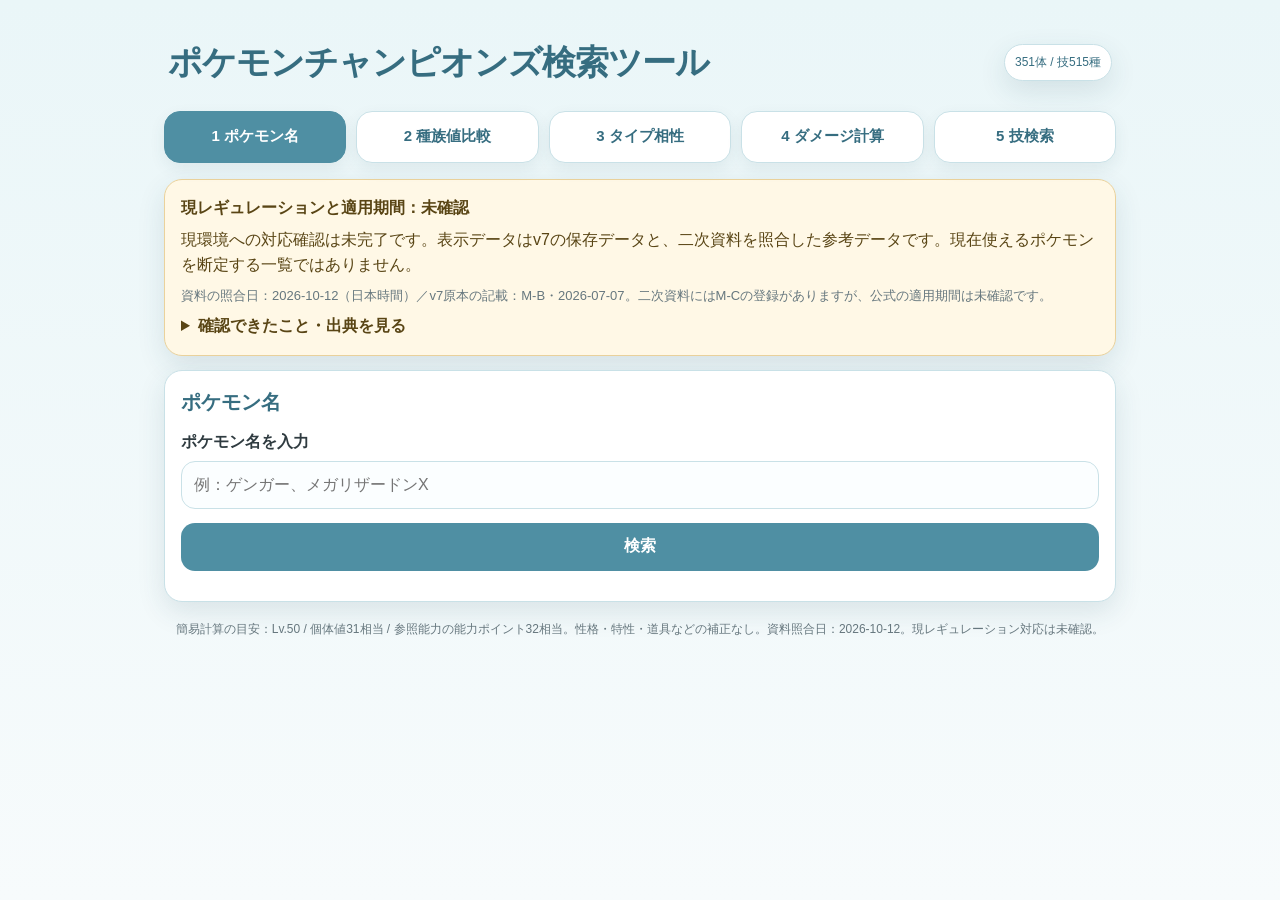
==== commit 30e3bd21: "更新: 二次資料の照合データと未確認表示・簡易計算の制限を反映" ====
--- a/index.html
+++ b/index.html
@@ -15,7 +15,7 @@
       <div class="title-wrap">
         <h1>ポケモンチャンピオンズ検索ツール</h1>
       </div>
-      <div class="badge">313体 / 技466種</div>
+      <div class="badge">データ読み込み中</div>
     </header>
 
     <nav class="tabs" aria-label="機能選択">
@@ -25,6 +25,11 @@
       <button class="tab-btn" data-tab="damage">4 ダメージ計算</button>
       <button class="tab-btn" data-tab="moveSearch">5 技検索</button>
     </nav>
+
+    <aside class="card data-notice" id="dataNotice" aria-label="データの確認状況">
+      <strong>現レギュレーションと適用期間：未確認</strong>
+      <p>現環境への対応確認は未完了です。利用できるポケモンを断定する一覧ではありません。</p>
+    </aside>
 
     <section id="search" class="panel active">
       <div class="card">
@@ -71,7 +76,14 @@
 
     <section id="damage" class="panel">
       <div class="card">
-        <h2>ダメージ計算</h2>
+        <h2>ダメージ計算（簡易・目安）</h2>
+        <p class="calculation-notice">特性・道具・天候・能力ランクなどは反映しません。実戦の正確なダメージや勝敗の確率ではありません。</p>
+        <details class="calculation-details" id="calculationDetails">
+          <summary>計算する条件・計算しない条件</summary>
+          <p>計算するもの：固定条件の能力値、登録威力、物理／特殊、通常のタイプ一致1.5倍、タイプ相性、85〜100の16通りの乱数。アクロバットは道具なしで威力2倍、ボディプレス・イカサマ・サイコショックは参照する能力を切り替えます。</p>
+          <p>計算しないもの：実際に使う特性（てきおうりょくも含む）、道具、性格、天候、フィールド、能力ランク、急所、やけど、壁、ダブルバトルの複数対象補正、タイプ・威力・能力が変わる特殊効果など。個別の効果説明は計算には使いません。</p>
+          <p>変化技、威力が未確認の技、資料で確認した未対応の変動威力・連続攻撃・固定ダメージ・反射・一撃必殺技は計算しません。丸め処理を含め、ゲームの全仕様を再現した計算ではありません。</p>
+        </details>
         <div class="grid three">
           <div>
             <label for="attackerName">攻撃側ポケモン</label>
@@ -103,13 +115,15 @@
 
     <datalist id="pokemonNames"></datalist>
     <datalist id="moveNames"></datalist>
-    <p class="footer-note">計算条件: Lv.50 / 個体値31相当 / 参照する能力は能力ポイント32相当 / 性格補正なし / 道具補正なし。技検索は技名のみで絞り込みます。データ: レギュレーションM-B対応、2026-07-07確認。</p>
+    <p class="footer-note">データ確認状況を読み込んでいます。</p>
   </div>
 
   <script src="data/pokemon.js"></script>
   <script src="data/moves.js"></script>
   <script src="data/types.js"></script>
   <script src="data/settings.js"></script>
+  <script src="data/review.js"></script>
+  <script src="js/verification.js"></script>
   <script src="js/search.js"></script>
   <script src="js/calculations.js"></script>
   <script src="js/app.js"></script>
--- a/css/style.css
+++ b/css/style.css
@@ -212,3 +212,11 @@
     }
     .footer-note { margin-top: 18px; color: var(--muted); font-size: 12px; text-align: center; }
   
+
+    .data-notice, .calculation-notice { background: #fff8e6; border: 1px solid #ead29c; color: #594515; }
+    .data-notice p { margin: 8px 0; }
+    .data-notice a { color: var(--main-dark); overflow-wrap: anywhere; }
+    .review-label { font-size: 13px; color: #594515; margin: 8px 0; }
+    .calculation-notice { padding: 12px; border-radius: 12px; }
+    .calculation-details { margin: 12px 0 18px; font-size: 13px; }
+    summary { cursor: pointer; font-weight: 700; }
